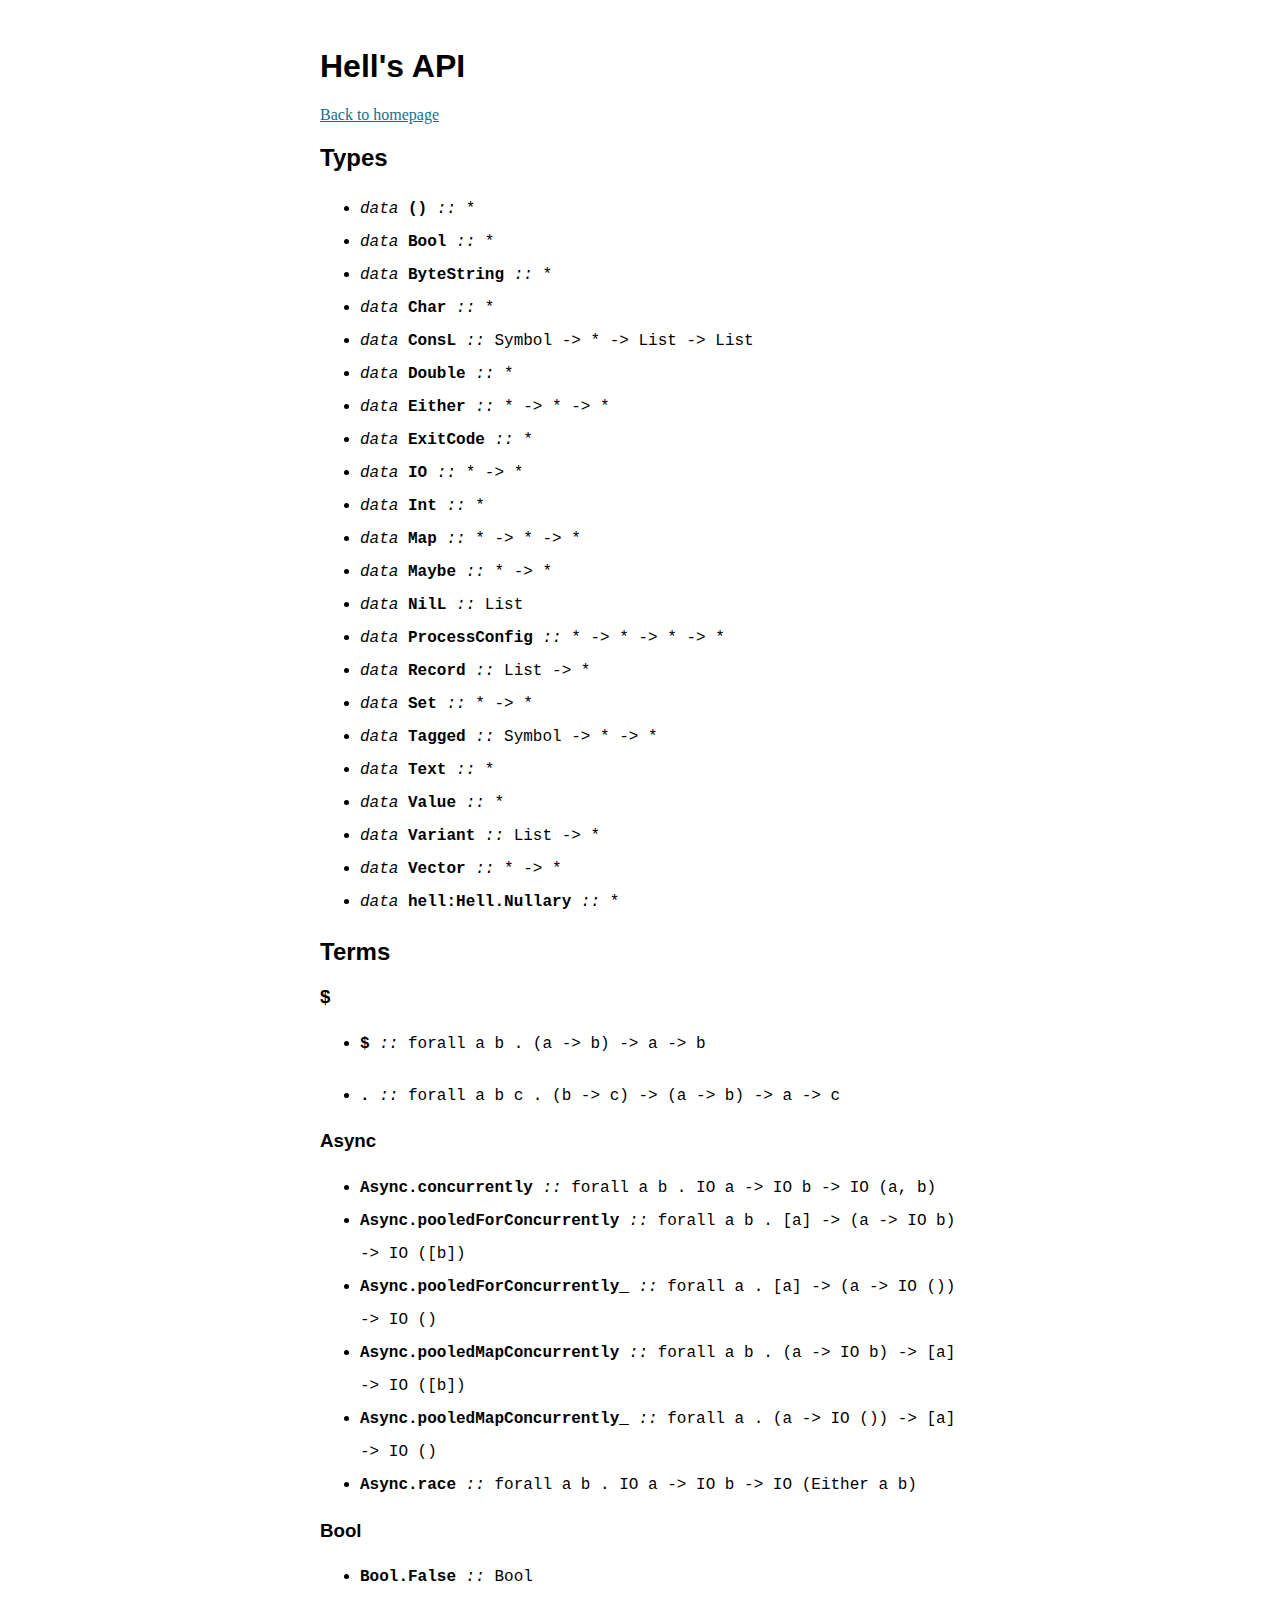
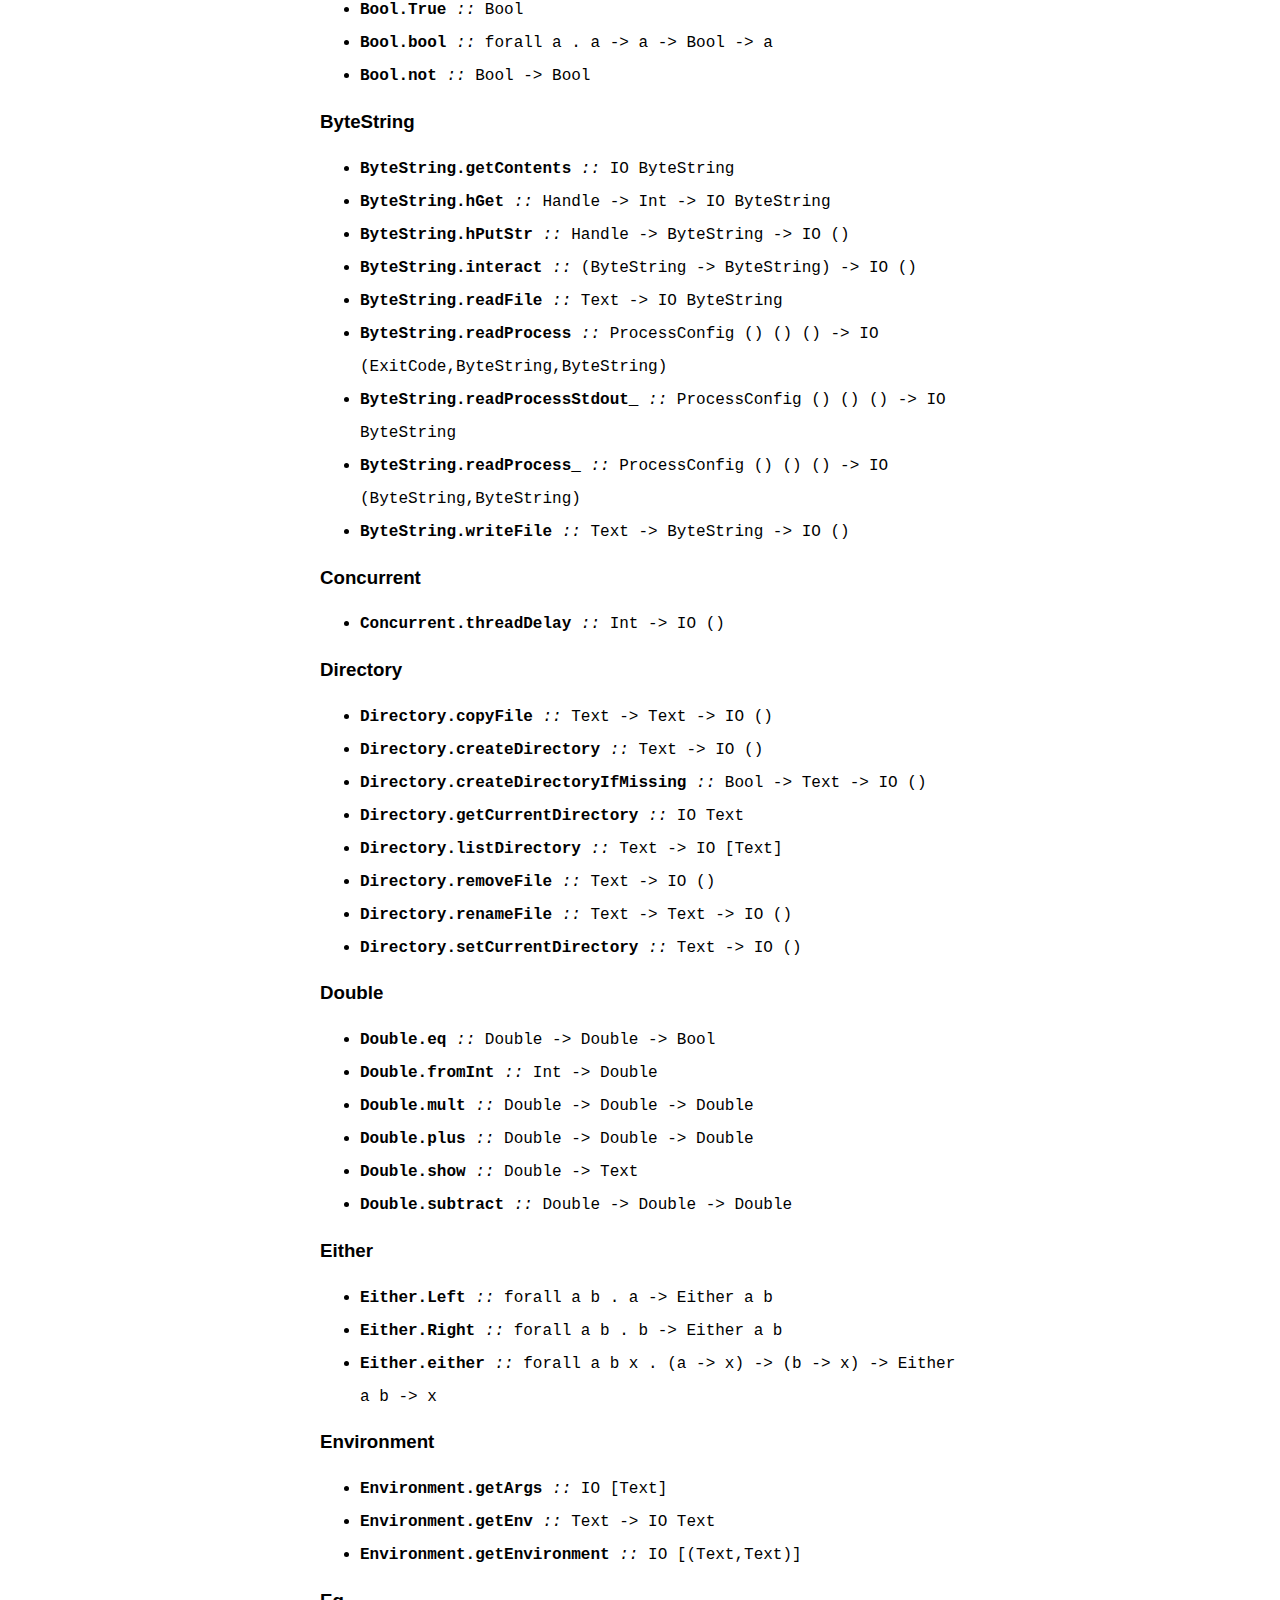
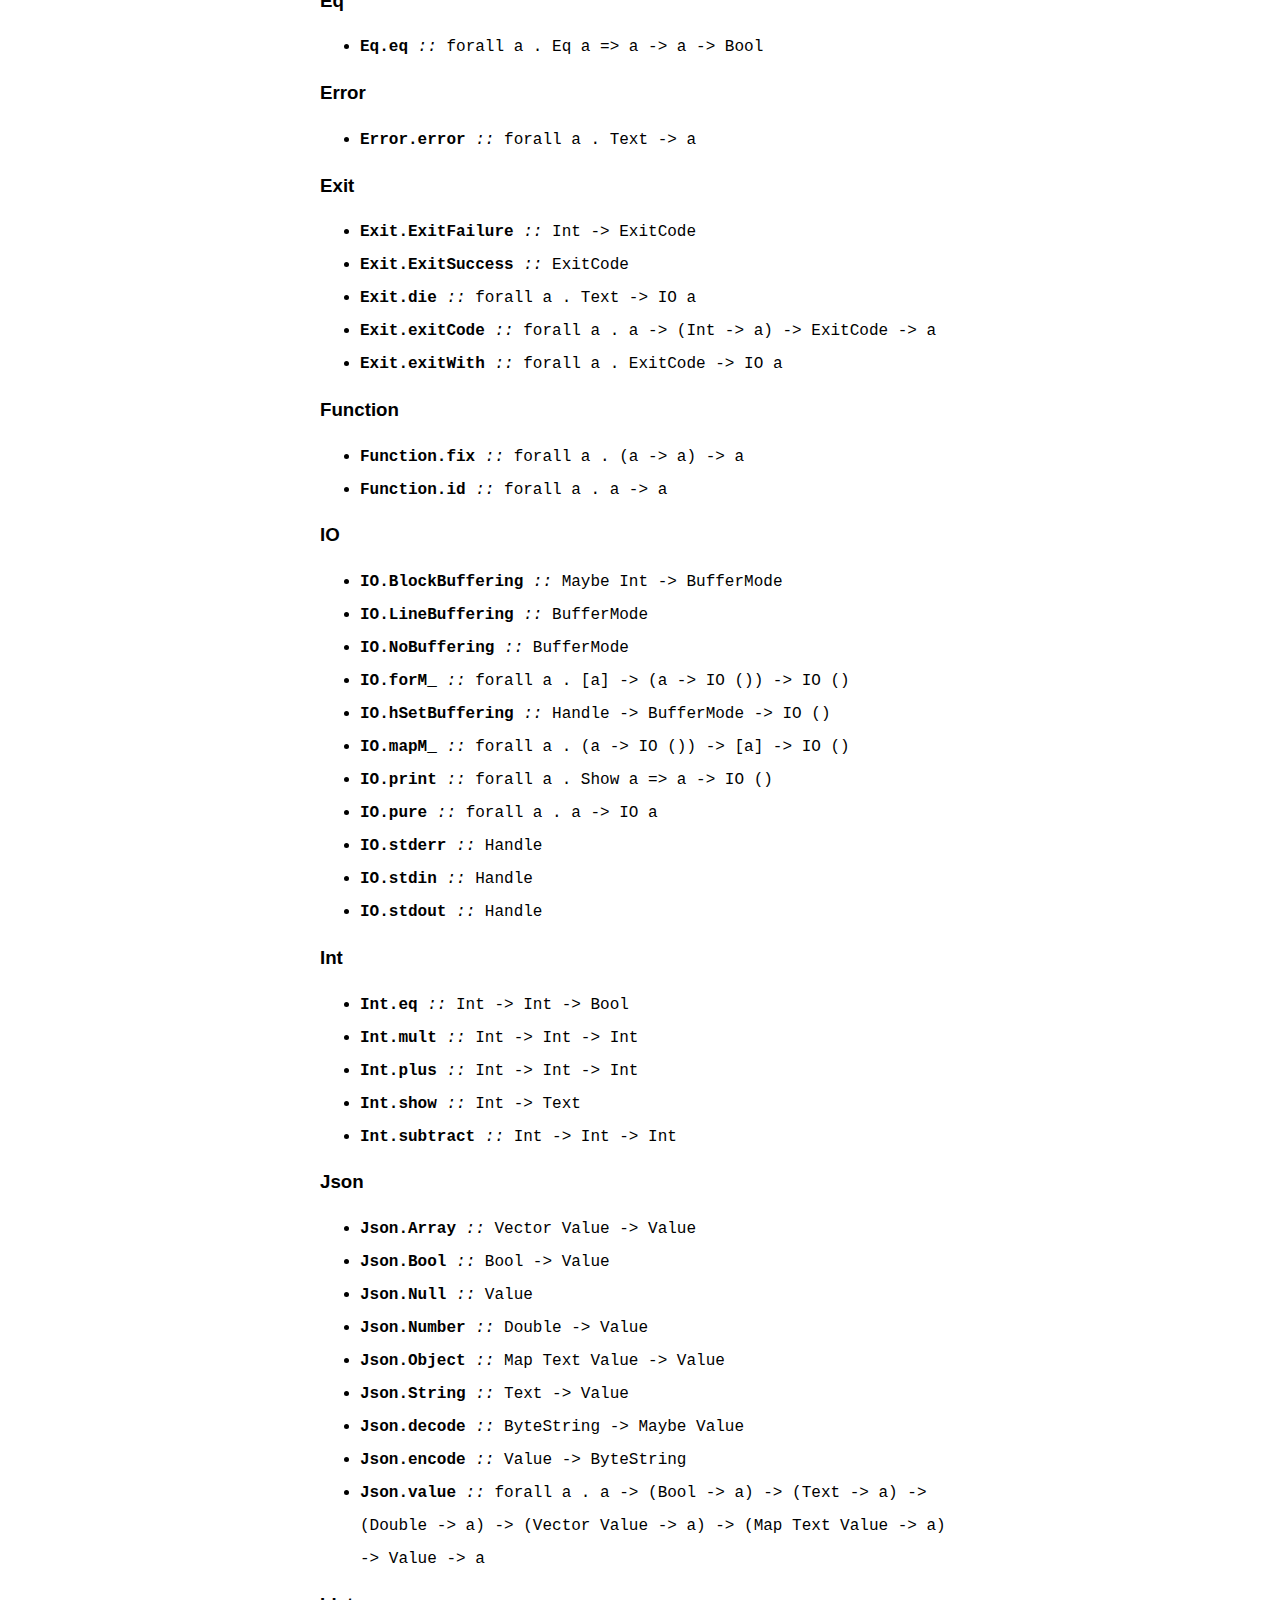
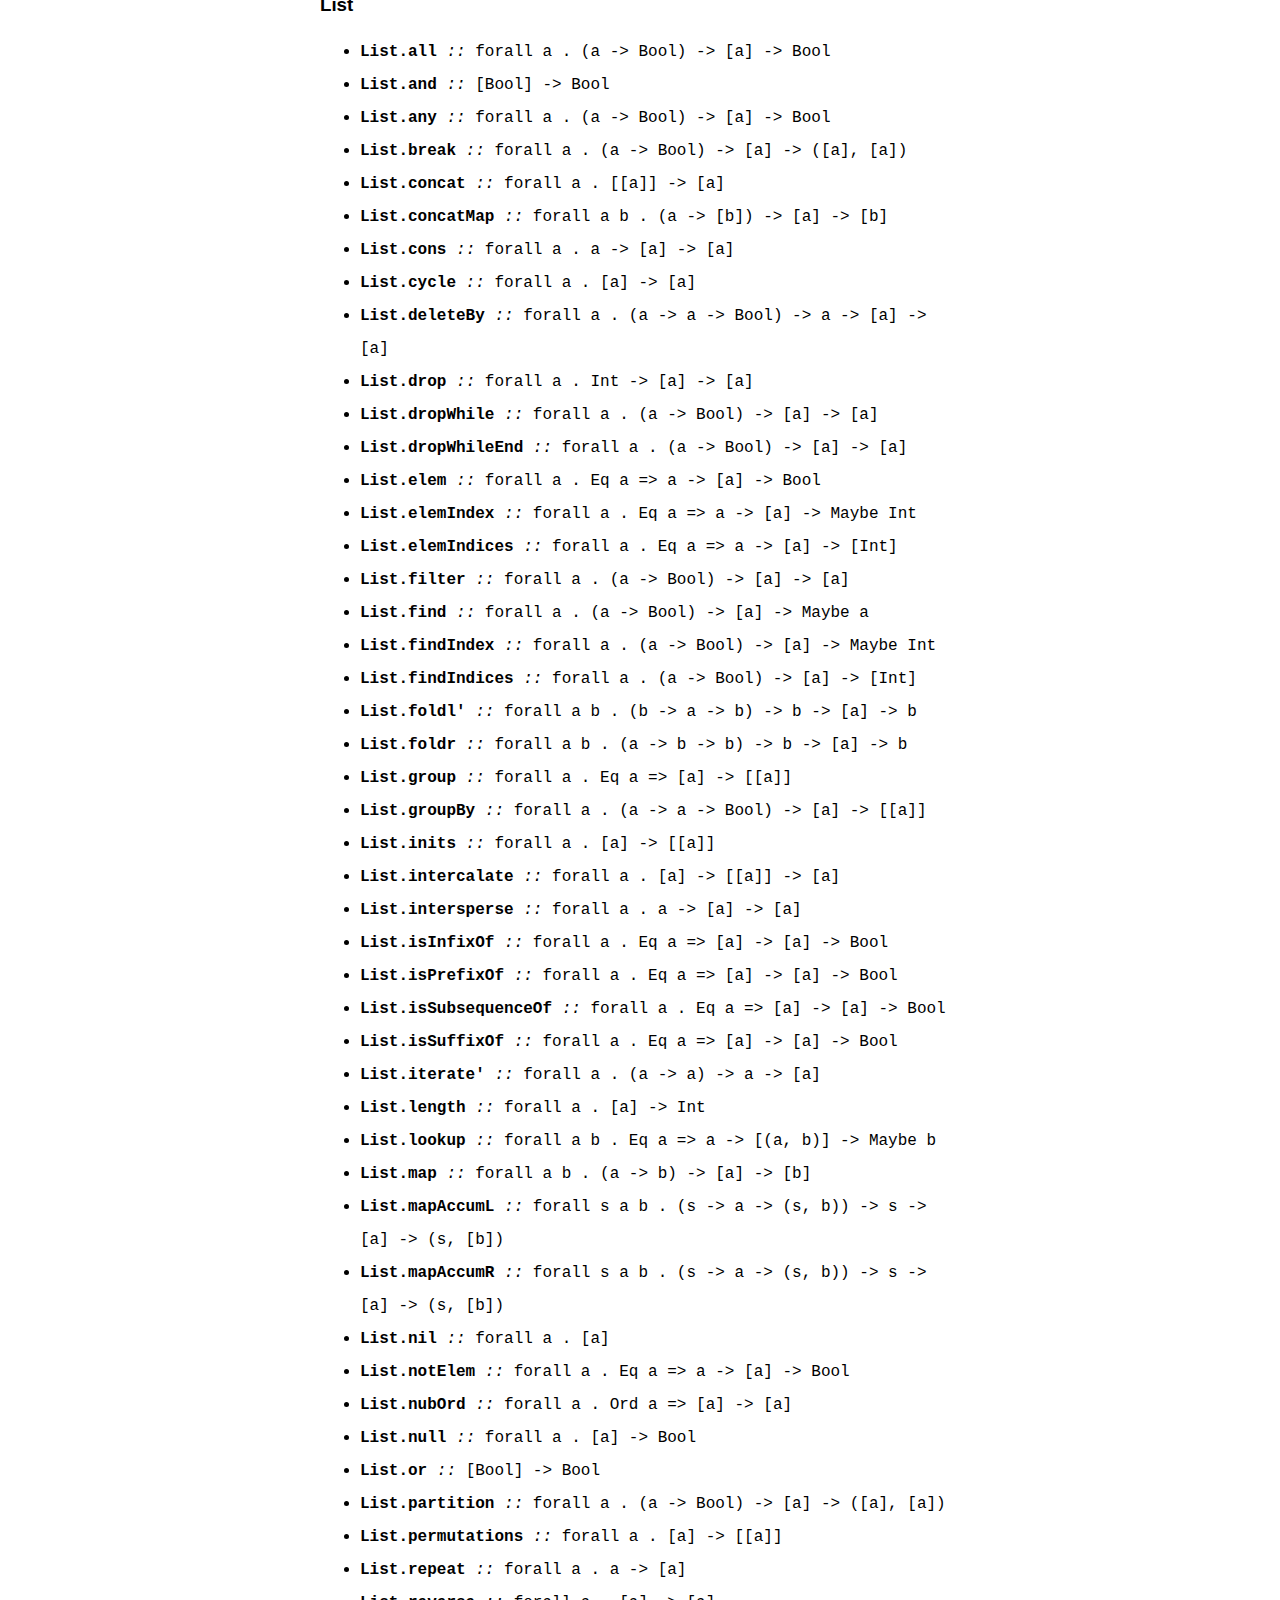
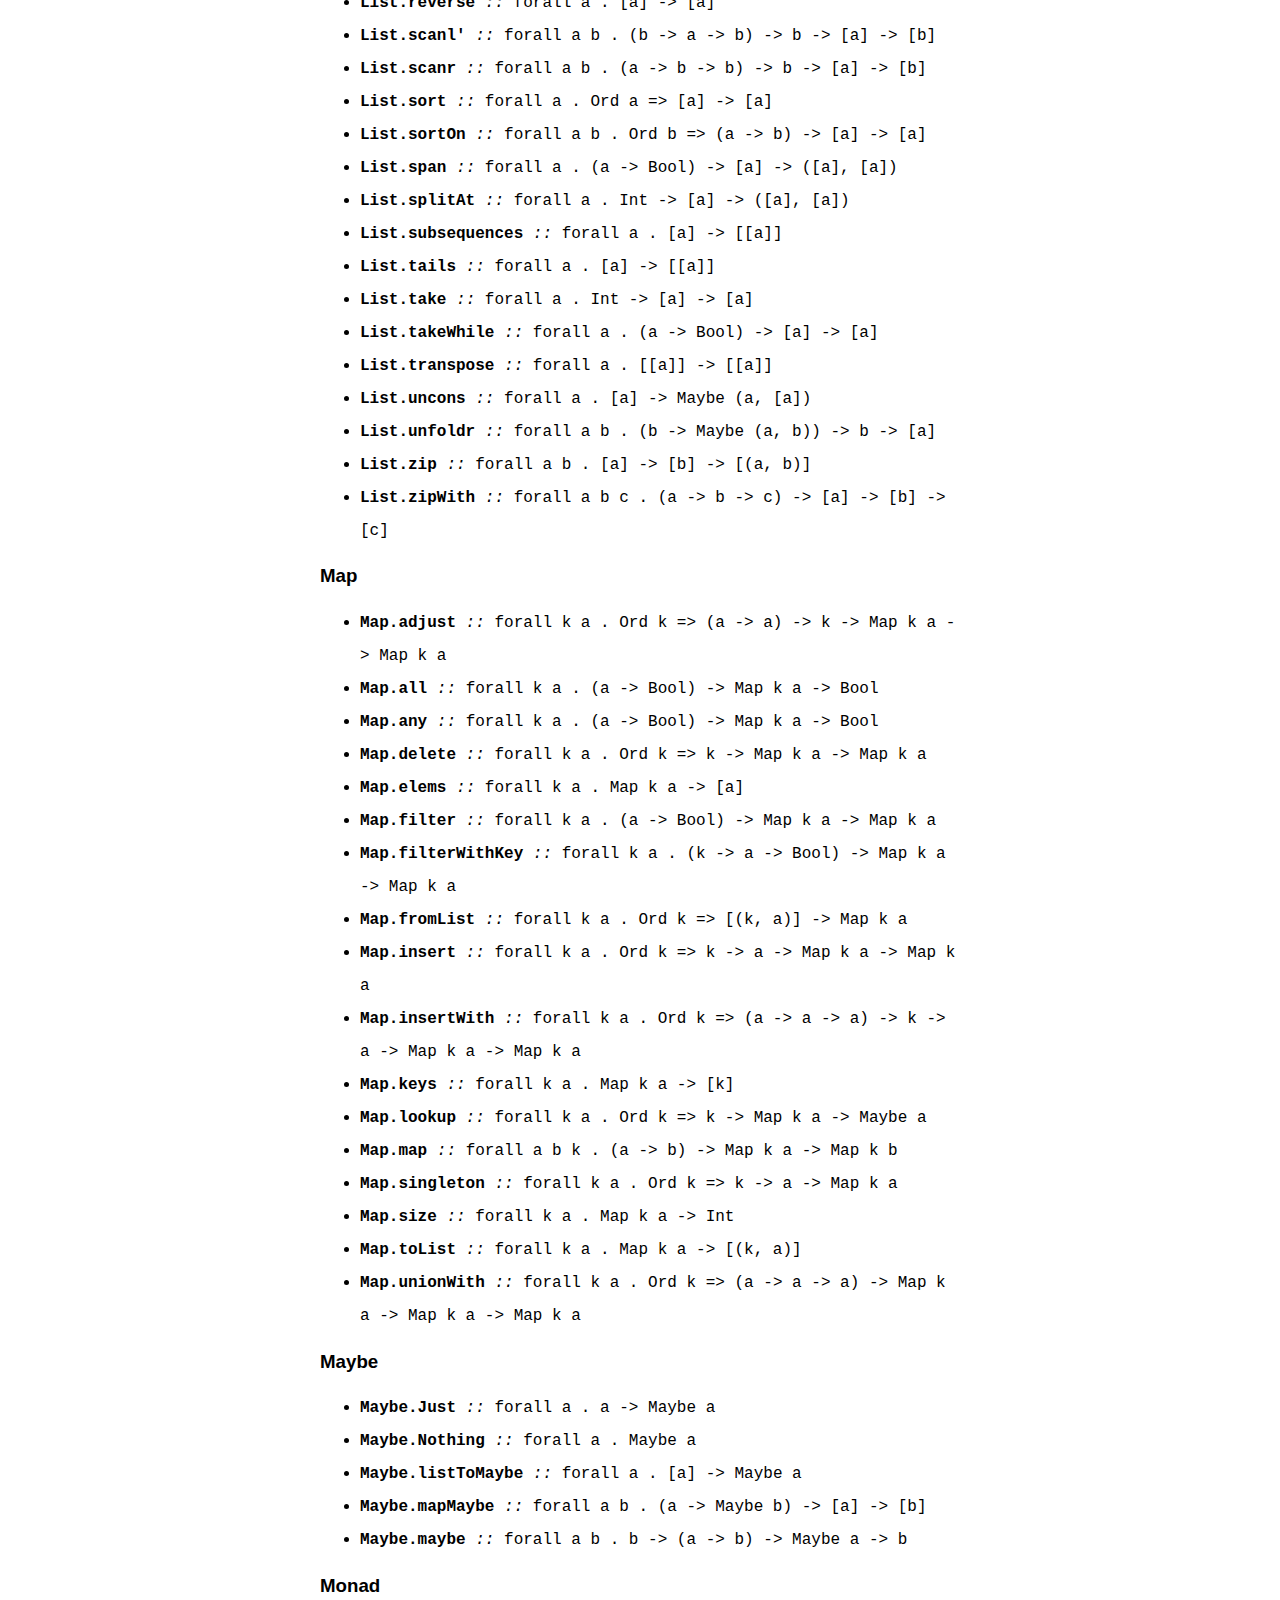
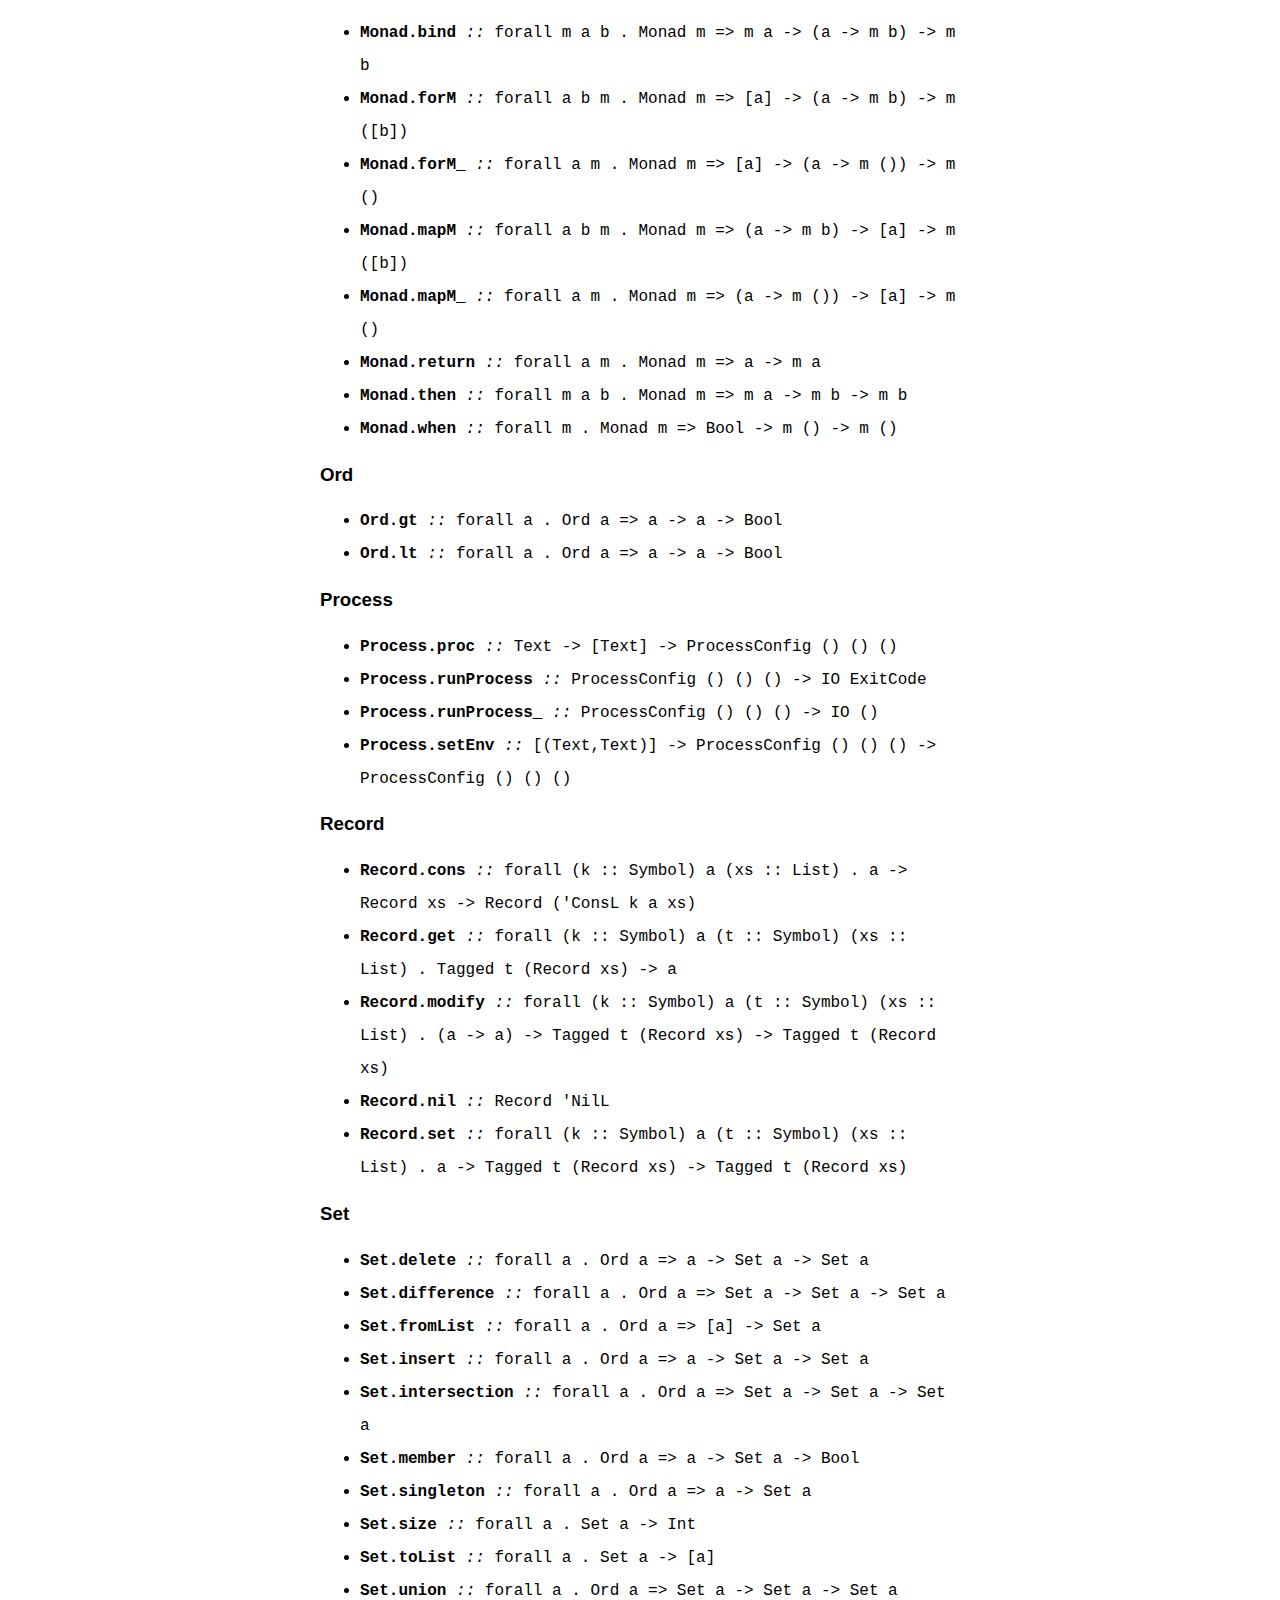
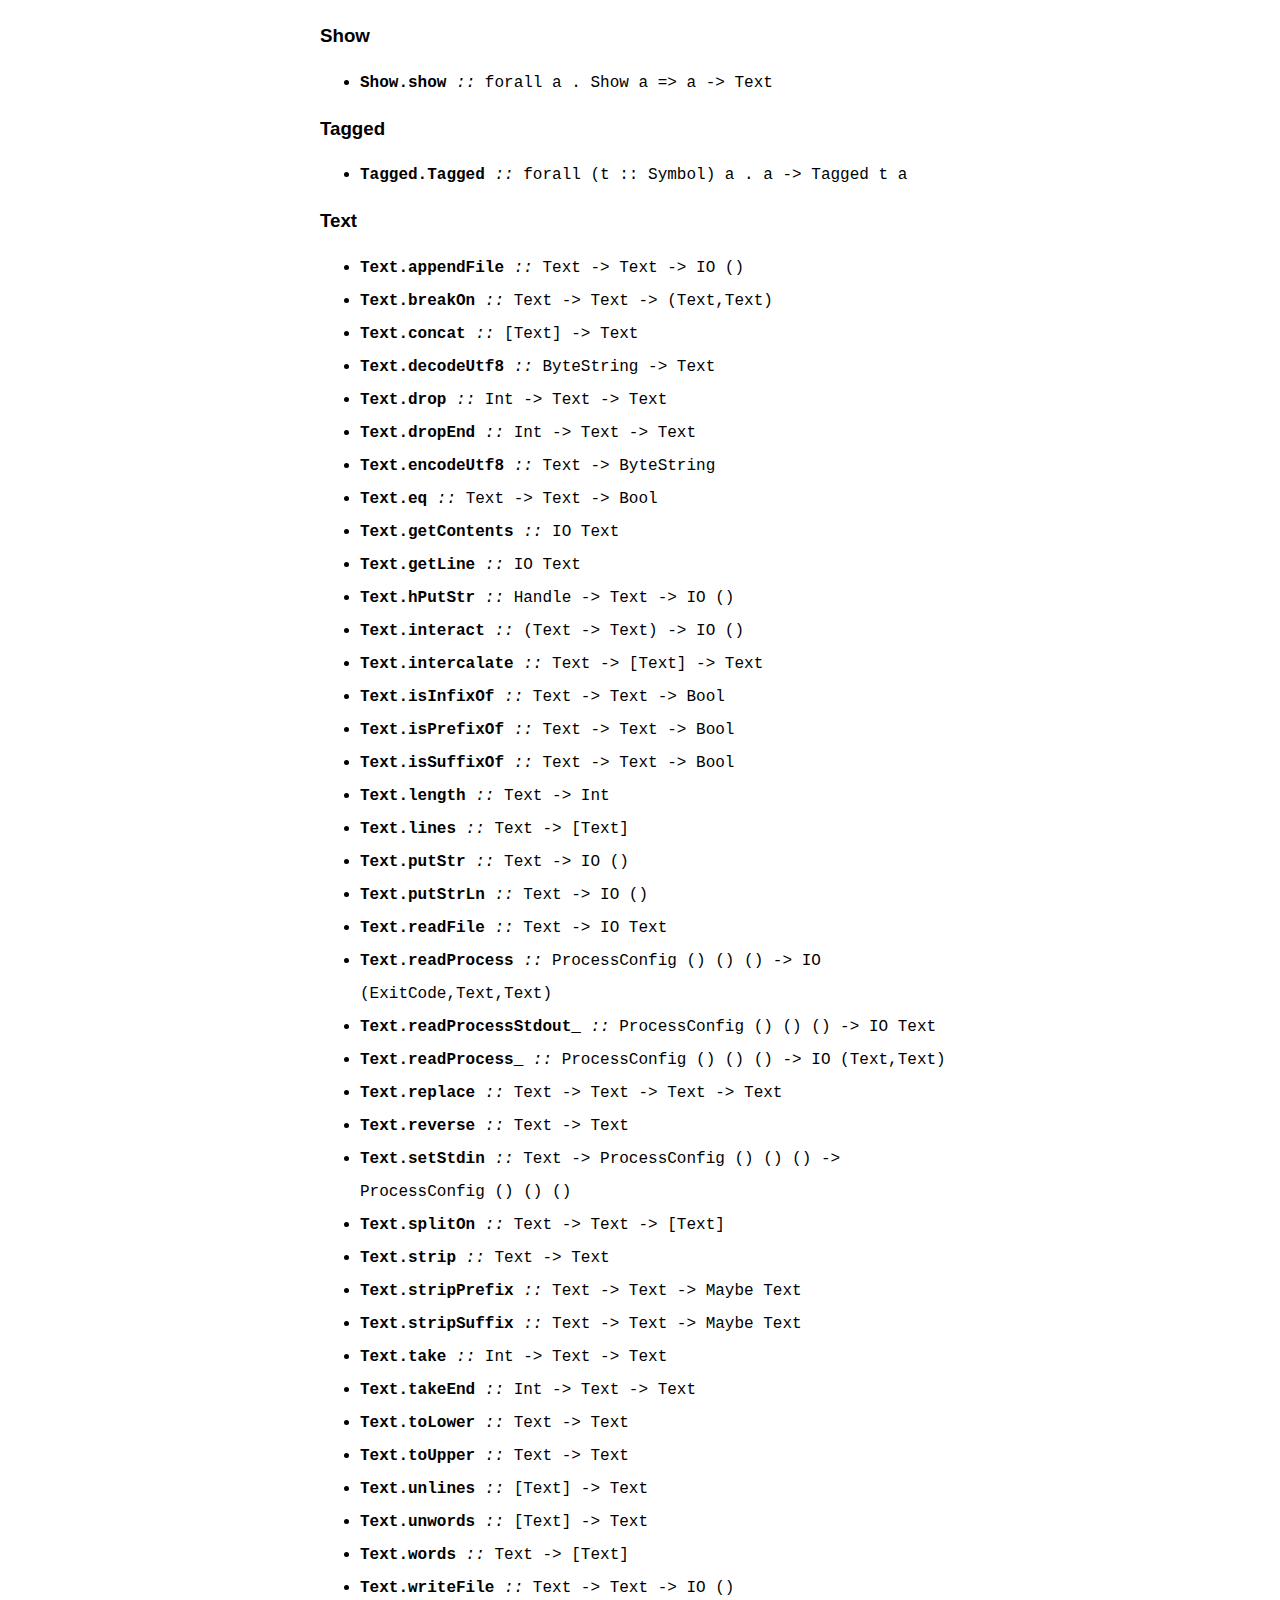
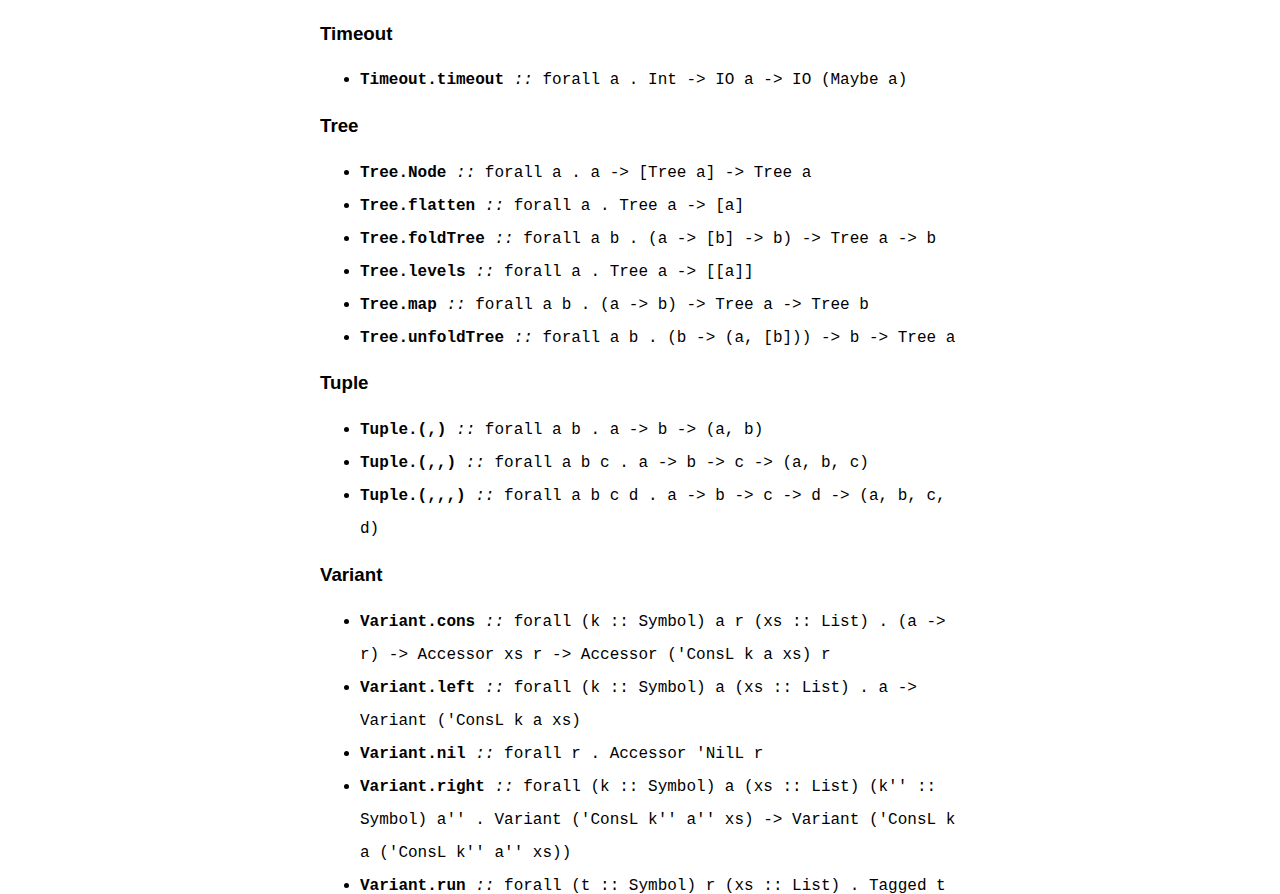
==== docs/api/index.html @ 724e9aa6 "Update docs" ====
<!DOCTYPE HTML><html><style>body {max-width: 40em; margin: .5in auto;}
h1,h2,h3,h4,h5,h6 {font-family: Helvetica;}
a {color: #1a6e8e}
pre, code {font-size: 16px; word-wrap: break-word;}
pre.sourceCode span.st {color: #366354}
pre.sourceCode span.kw {color: #397460}
pre.sourceCode span.fu {color: #8f4e8b}
pre.sourceCode span.ot {color: #2e659c}
pre.sourceCode span.dt {color: #4F4371}
pre.sourceCode span.co {color: #666}

@media(max-width:767px){
    body { margin: 1px 4px; }
    h1, h2, .menu { margin: 0; }
    h1 { font-size: 1.5em; }
    h2 { font-size: 1.125em; }
    h3 { font-size: 1.0125em; }
 }

li { line-height: 2em }
</style><head><title>Hell&#39;s API</title></head><body><h1>Hell&#39;s API</h1><p><a href="../">Back to homepage</a></p><h2>Types</h2><ul><li><code><em>data </em><strong>()</strong><em> :: </em>*</code></li><li><code><em>data </em><strong>Bool</strong><em> :: </em>*</code></li><li><code><em>data </em><strong>ByteString</strong><em> :: </em>*</code></li><li><code><em>data </em><strong>Char</strong><em> :: </em>*</code></li><li><code><em>data </em><strong>ConsL</strong><em> :: </em>Symbol -&gt; * -&gt; List -&gt; List</code></li><li><code><em>data </em><strong>Double</strong><em> :: </em>*</code></li><li><code><em>data </em><strong>Either</strong><em> :: </em>* -&gt; * -&gt; *</code></li><li><code><em>data </em><strong>ExitCode</strong><em> :: </em>*</code></li><li><code><em>data </em><strong>IO</strong><em> :: </em>* -&gt; *</code></li><li><code><em>data </em><strong>Int</strong><em> :: </em>*</code></li><li><code><em>data </em><strong>Map</strong><em> :: </em>* -&gt; * -&gt; *</code></li><li><code><em>data </em><strong>Maybe</strong><em> :: </em>* -&gt; *</code></li><li><code><em>data </em><strong>NilL</strong><em> :: </em>List</code></li><li><code><em>data </em><strong>ProcessConfig</strong><em> :: </em>* -&gt; * -&gt; * -&gt; *</code></li><li><code><em>data </em><strong>Record</strong><em> :: </em>List -&gt; *</code></li><li><code><em>data </em><strong>Set</strong><em> :: </em>* -&gt; *</code></li><li><code><em>data </em><strong>Tagged</strong><em> :: </em>Symbol -&gt; * -&gt; *</code></li><li><code><em>data </em><strong>Text</strong><em> :: </em>*</code></li><li><code><em>data </em><strong>Value</strong><em> :: </em>*</code></li><li><code><em>data </em><strong>Variant</strong><em> :: </em>List -&gt; *</code></li><li><code><em>data </em><strong>Vector</strong><em> :: </em>* -&gt; *</code></li><li><code><em>data </em><strong>hell:Hell.Nullary</strong><em> :: </em>*</code></li></ul><h2>Terms</h2><h3>$</h3><ul><li><code><strong>$</strong><em> :: </em>forall a b . (a -&gt; b) -&gt; a -&gt; b</code></li></ul><h3></h3><ul><li><code><strong>.</strong><em> :: </em>forall a b c . (b -&gt; c) -&gt; (a -&gt; b) -&gt; a -&gt; c</code></li></ul><h3>Async</h3><ul><li><code><strong>Async.concurrently</strong><em> :: </em>forall a b . IO a -&gt; IO b -&gt; IO (a, b)</code></li><li><code><strong>Async.pooledForConcurrently</strong><em> :: </em>forall a b . [a] -&gt; (a -&gt; IO b) -&gt; IO ([b])</code></li><li><code><strong>Async.pooledForConcurrently_</strong><em> :: </em>forall a . [a] -&gt; (a -&gt; IO ()) -&gt; IO ()</code></li><li><code><strong>Async.pooledMapConcurrently</strong><em> :: </em>forall a b . (a -&gt; IO b) -&gt; [a] -&gt; IO ([b])</code></li><li><code><strong>Async.pooledMapConcurrently_</strong><em> :: </em>forall a . (a -&gt; IO ()) -&gt; [a] -&gt; IO ()</code></li><li><code><strong>Async.race</strong><em> :: </em>forall a b . IO a -&gt; IO b -&gt; IO (Either a b)</code></li></ul><h3>Bool</h3><ul><li><code><strong>Bool.False</strong><em> :: </em>Bool</code></li><li><code><strong>Bool.True</strong><em> :: </em>Bool</code></li><li><code><strong>Bool.bool</strong><em> :: </em>forall a . a -&gt; a -&gt; Bool -&gt; a</code></li><li><code><strong>Bool.not</strong><em> :: </em>Bool -&gt; Bool</code></li></ul><h3>ByteString</h3><ul><li><code><strong>ByteString.getContents</strong><em> :: </em>IO ByteString</code></li><li><code><strong>ByteString.hGet</strong><em> :: </em>Handle -&gt; Int -&gt; IO ByteString</code></li><li><code><strong>ByteString.hPutStr</strong><em> :: </em>Handle -&gt; ByteString -&gt; IO ()</code></li><li><code><strong>ByteString.interact</strong><em> :: </em>(ByteString -&gt; ByteString) -&gt; IO ()</code></li><li><code><strong>ByteString.readFile</strong><em> :: </em>Text -&gt; IO ByteString</code></li><li><code><strong>ByteString.readProcess</strong><em> :: </em>ProcessConfig () () () -&gt; IO (ExitCode,ByteString,ByteString)</code></li><li><code><strong>ByteString.readProcessStdout_</strong><em> :: </em>ProcessConfig () () () -&gt; IO ByteString</code></li><li><code><strong>ByteString.readProcess_</strong><em> :: </em>ProcessConfig () () () -&gt; IO (ByteString,ByteString)</code></li><li><code><strong>ByteString.writeFile</strong><em> :: </em>Text -&gt; ByteString -&gt; IO ()</code></li></ul><h3>Concurrent</h3><ul><li><code><strong>Concurrent.threadDelay</strong><em> :: </em>Int -&gt; IO ()</code></li></ul><h3>Directory</h3><ul><li><code><strong>Directory.copyFile</strong><em> :: </em>Text -&gt; Text -&gt; IO ()</code></li><li><code><strong>Directory.createDirectory</strong><em> :: </em>Text -&gt; IO ()</code></li><li><code><strong>Directory.createDirectoryIfMissing</strong><em> :: </em>Bool -&gt; Text -&gt; IO ()</code></li><li><code><strong>Directory.getCurrentDirectory</strong><em> :: </em>IO Text</code></li><li><code><strong>Directory.listDirectory</strong><em> :: </em>Text -&gt; IO [Text]</code></li><li><code><strong>Directory.removeFile</strong><em> :: </em>Text -&gt; IO ()</code></li><li><code><strong>Directory.renameFile</strong><em> :: </em>Text -&gt; Text -&gt; IO ()</code></li><li><code><strong>Directory.setCurrentDirectory</strong><em> :: </em>Text -&gt; IO ()</code></li></ul><h3>Double</h3><ul><li><code><strong>Double.eq</strong><em> :: </em>Double -&gt; Double -&gt; Bool</code></li><li><code><strong>Double.fromInt</strong><em> :: </em>Int -&gt; Double</code></li><li><code><strong>Double.mult</strong><em> :: </em>Double -&gt; Double -&gt; Double</code></li><li><code><strong>Double.plus</strong><em> :: </em>Double -&gt; Double -&gt; Double</code></li><li><code><strong>Double.show</strong><em> :: </em>Double -&gt; Text</code></li><li><code><strong>Double.subtract</strong><em> :: </em>Double -&gt; Double -&gt; Double</code></li></ul><h3>Either</h3><ul><li><code><strong>Either.Left</strong><em> :: </em>forall a b . a -&gt; Either a b</code></li><li><code><strong>Either.Right</strong><em> :: </em>forall a b . b -&gt; Either a b</code></li><li><code><strong>Either.either</strong><em> :: </em>forall a b x . (a -&gt; x) -&gt; (b -&gt; x) -&gt; Either a b -&gt; x</code></li></ul><h3>Environment</h3><ul><li><code><strong>Environment.getArgs</strong><em> :: </em>IO [Text]</code></li><li><code><strong>Environment.getEnv</strong><em> :: </em>Text -&gt; IO Text</code></li><li><code><strong>Environment.getEnvironment</strong><em> :: </em>IO [(Text,Text)]</code></li></ul><h3>Eq</h3><ul><li><code><strong>Eq.eq</strong><em> :: </em>forall a . Eq a =&gt; a -&gt; a -&gt; Bool</code></li></ul><h3>Error</h3><ul><li><code><strong>Error.error</strong><em> :: </em>forall a . Text -&gt; a</code></li></ul><h3>Exit</h3><ul><li><code><strong>Exit.ExitFailure</strong><em> :: </em>Int -&gt; ExitCode</code></li><li><code><strong>Exit.ExitSuccess</strong><em> :: </em>ExitCode</code></li><li><code><strong>Exit.die</strong><em> :: </em>forall a . Text -&gt; IO a</code></li><li><code><strong>Exit.exitCode</strong><em> :: </em>forall a . a -&gt; (Int -&gt; a) -&gt; ExitCode -&gt; a</code></li><li><code><strong>Exit.exitWith</strong><em> :: </em>forall a . ExitCode -&gt; IO a</code></li></ul><h3>Function</h3><ul><li><code><strong>Function.fix</strong><em> :: </em>forall a . (a -&gt; a) -&gt; a</code></li><li><code><strong>Function.id</strong><em> :: </em>forall a . a -&gt; a</code></li></ul><h3>IO</h3><ul><li><code><strong>IO.BlockBuffering</strong><em> :: </em>Maybe Int -&gt; BufferMode</code></li><li><code><strong>IO.LineBuffering</strong><em> :: </em>BufferMode</code></li><li><code><strong>IO.NoBuffering</strong><em> :: </em>BufferMode</code></li><li><code><strong>IO.forM_</strong><em> :: </em>forall a . [a] -&gt; (a -&gt; IO ()) -&gt; IO ()</code></li><li><code><strong>IO.hSetBuffering</strong><em> :: </em>Handle -&gt; BufferMode -&gt; IO ()</code></li><li><code><strong>IO.mapM_</strong><em> :: </em>forall a . (a -&gt; IO ()) -&gt; [a] -&gt; IO ()</code></li><li><code><strong>IO.print</strong><em> :: </em>forall a . Show a =&gt; a -&gt; IO ()</code></li><li><code><strong>IO.pure</strong><em> :: </em>forall a . a -&gt; IO a</code></li><li><code><strong>IO.stderr</strong><em> :: </em>Handle</code></li><li><code><strong>IO.stdin</strong><em> :: </em>Handle</code></li><li><code><strong>IO.stdout</strong><em> :: </em>Handle</code></li></ul><h3>Int</h3><ul><li><code><strong>Int.eq</strong><em> :: </em>Int -&gt; Int -&gt; Bool</code></li><li><code><strong>Int.mult</strong><em> :: </em>Int -&gt; Int -&gt; Int</code></li><li><code><strong>Int.plus</strong><em> :: </em>Int -&gt; Int -&gt; Int</code></li><li><code><strong>Int.show</strong><em> :: </em>Int -&gt; Text</code></li><li><code><strong>Int.subtract</strong><em> :: </em>Int -&gt; Int -&gt; Int</code></li></ul><h3>Json</h3><ul><li><code><strong>Json.Array</strong><em> :: </em>Vector Value -&gt; Value</code></li><li><code><strong>Json.Bool</strong><em> :: </em>Bool -&gt; Value</code></li><li><code><strong>Json.Null</strong><em> :: </em>Value</code></li><li><code><strong>Json.Number</strong><em> :: </em>Double -&gt; Value</code></li><li><code><strong>Json.Object</strong><em> :: </em>Map Text Value -&gt; Value</code></li><li><code><strong>Json.String</strong><em> :: </em>Text -&gt; Value</code></li><li><code><strong>Json.decode</strong><em> :: </em>ByteString -&gt; Maybe Value</code></li><li><code><strong>Json.encode</strong><em> :: </em>Value -&gt; ByteString</code></li><li><code><strong>Json.value</strong><em> :: </em>forall a .
a -&gt;
(Bool -&gt; a) -&gt;
(Text -&gt; a) -&gt;
(Double -&gt; a) -&gt;
(Vector Value -&gt; a) -&gt; (Map Text Value -&gt; a) -&gt; Value -&gt; a</code></li></ul><h3>List</h3><ul><li><code><strong>List.all</strong><em> :: </em>forall a . (a -&gt; Bool) -&gt; [a] -&gt; Bool</code></li><li><code><strong>List.and</strong><em> :: </em>[Bool] -&gt; Bool</code></li><li><code><strong>List.any</strong><em> :: </em>forall a . (a -&gt; Bool) -&gt; [a] -&gt; Bool</code></li><li><code><strong>List.break</strong><em> :: </em>forall a . (a -&gt; Bool) -&gt; [a] -&gt; ([a], [a])</code></li><li><code><strong>List.concat</strong><em> :: </em>forall a . [[a]] -&gt; [a]</code></li><li><code><strong>List.concatMap</strong><em> :: </em>forall a b . (a -&gt; [b]) -&gt; [a] -&gt; [b]</code></li><li><code><strong>List.cons</strong><em> :: </em>forall a . a -&gt; [a] -&gt; [a]</code></li><li><code><strong>List.cycle</strong><em> :: </em>forall a . [a] -&gt; [a]</code></li><li><code><strong>List.deleteBy</strong><em> :: </em>forall a . (a -&gt; a -&gt; Bool) -&gt; a -&gt; [a] -&gt; [a]</code></li><li><code><strong>List.drop</strong><em> :: </em>forall a . Int -&gt; [a] -&gt; [a]</code></li><li><code><strong>List.dropWhile</strong><em> :: </em>forall a . (a -&gt; Bool) -&gt; [a] -&gt; [a]</code></li><li><code><strong>List.dropWhileEnd</strong><em> :: </em>forall a . (a -&gt; Bool) -&gt; [a] -&gt; [a]</code></li><li><code><strong>List.elem</strong><em> :: </em>forall a . Eq a =&gt; a -&gt; [a] -&gt; Bool</code></li><li><code><strong>List.elemIndex</strong><em> :: </em>forall a . Eq a =&gt; a -&gt; [a] -&gt; Maybe Int</code></li><li><code><strong>List.elemIndices</strong><em> :: </em>forall a . Eq a =&gt; a -&gt; [a] -&gt; [Int]</code></li><li><code><strong>List.filter</strong><em> :: </em>forall a . (a -&gt; Bool) -&gt; [a] -&gt; [a]</code></li><li><code><strong>List.find</strong><em> :: </em>forall a . (a -&gt; Bool) -&gt; [a] -&gt; Maybe a</code></li><li><code><strong>List.findIndex</strong><em> :: </em>forall a . (a -&gt; Bool) -&gt; [a] -&gt; Maybe Int</code></li><li><code><strong>List.findIndices</strong><em> :: </em>forall a . (a -&gt; Bool) -&gt; [a] -&gt; [Int]</code></li><li><code><strong>List.foldl&#39;</strong><em> :: </em>forall a b . (b -&gt; a -&gt; b) -&gt; b -&gt; [a] -&gt; b</code></li><li><code><strong>List.foldr</strong><em> :: </em>forall a b . (a -&gt; b -&gt; b) -&gt; b -&gt; [a] -&gt; b</code></li><li><code><strong>List.group</strong><em> :: </em>forall a . Eq a =&gt; [a] -&gt; [[a]]</code></li><li><code><strong>List.groupBy</strong><em> :: </em>forall a . (a -&gt; a -&gt; Bool) -&gt; [a] -&gt; [[a]]</code></li><li><code><strong>List.inits</strong><em> :: </em>forall a . [a] -&gt; [[a]]</code></li><li><code><strong>List.intercalate</strong><em> :: </em>forall a . [a] -&gt; [[a]] -&gt; [a]</code></li><li><code><strong>List.intersperse</strong><em> :: </em>forall a . a -&gt; [a] -&gt; [a]</code></li><li><code><strong>List.isInfixOf</strong><em> :: </em>forall a . Eq a =&gt; [a] -&gt; [a] -&gt; Bool</code></li><li><code><strong>List.isPrefixOf</strong><em> :: </em>forall a . Eq a =&gt; [a] -&gt; [a] -&gt; Bool</code></li><li><code><strong>List.isSubsequenceOf</strong><em> :: </em>forall a . Eq a =&gt; [a] -&gt; [a] -&gt; Bool</code></li><li><code><strong>List.isSuffixOf</strong><em> :: </em>forall a . Eq a =&gt; [a] -&gt; [a] -&gt; Bool</code></li><li><code><strong>List.iterate&#39;</strong><em> :: </em>forall a . (a -&gt; a) -&gt; a -&gt; [a]</code></li><li><code><strong>List.length</strong><em> :: </em>forall a . [a] -&gt; Int</code></li><li><code><strong>List.lookup</strong><em> :: </em>forall a b . Eq a =&gt; a -&gt; [(a, b)] -&gt; Maybe b</code></li><li><code><strong>List.map</strong><em> :: </em>forall a b . (a -&gt; b) -&gt; [a] -&gt; [b]</code></li><li><code><strong>List.mapAccumL</strong><em> :: </em>forall s a b . (s -&gt; a -&gt; (s, b)) -&gt; s -&gt; [a] -&gt; (s, [b])</code></li><li><code><strong>List.mapAccumR</strong><em> :: </em>forall s a b . (s -&gt; a -&gt; (s, b)) -&gt; s -&gt; [a] -&gt; (s, [b])</code></li><li><code><strong>List.nil</strong><em> :: </em>forall a . [a]</code></li><li><code><strong>List.notElem</strong><em> :: </em>forall a . Eq a =&gt; a -&gt; [a] -&gt; Bool</code></li><li><code><strong>List.nubOrd</strong><em> :: </em>forall a . Ord a =&gt; [a] -&gt; [a]</code></li><li><code><strong>List.null</strong><em> :: </em>forall a . [a] -&gt; Bool</code></li><li><code><strong>List.or</strong><em> :: </em>[Bool] -&gt; Bool</code></li><li><code><strong>List.partition</strong><em> :: </em>forall a . (a -&gt; Bool) -&gt; [a] -&gt; ([a], [a])</code></li><li><code><strong>List.permutations</strong><em> :: </em>forall a . [a] -&gt; [[a]]</code></li><li><code><strong>List.repeat</strong><em> :: </em>forall a . a -&gt; [a]</code></li><li><code><strong>List.reverse</strong><em> :: </em>forall a . [a] -&gt; [a]</code></li><li><code><strong>List.scanl&#39;</strong><em> :: </em>forall a b . (b -&gt; a -&gt; b) -&gt; b -&gt; [a] -&gt; [b]</code></li><li><code><strong>List.scanr</strong><em> :: </em>forall a b . (a -&gt; b -&gt; b) -&gt; b -&gt; [a] -&gt; [b]</code></li><li><code><strong>List.sort</strong><em> :: </em>forall a . Ord a =&gt; [a] -&gt; [a]</code></li><li><code><strong>List.sortOn</strong><em> :: </em>forall a b . Ord b =&gt; (a -&gt; b) -&gt; [a] -&gt; [a]</code></li><li><code><strong>List.span</strong><em> :: </em>forall a . (a -&gt; Bool) -&gt; [a] -&gt; ([a], [a])</code></li><li><code><strong>List.splitAt</strong><em> :: </em>forall a . Int -&gt; [a] -&gt; ([a], [a])</code></li><li><code><strong>List.subsequences</strong><em> :: </em>forall a . [a] -&gt; [[a]]</code></li><li><code><strong>List.tails</strong><em> :: </em>forall a . [a] -&gt; [[a]]</code></li><li><code><strong>List.take</strong><em> :: </em>forall a . Int -&gt; [a] -&gt; [a]</code></li><li><code><strong>List.takeWhile</strong><em> :: </em>forall a . (a -&gt; Bool) -&gt; [a] -&gt; [a]</code></li><li><code><strong>List.transpose</strong><em> :: </em>forall a . [[a]] -&gt; [[a]]</code></li><li><code><strong>List.uncons</strong><em> :: </em>forall a . [a] -&gt; Maybe (a, [a])</code></li><li><code><strong>List.unfoldr</strong><em> :: </em>forall a b . (b -&gt; Maybe (a, b)) -&gt; b -&gt; [a]</code></li><li><code><strong>List.zip</strong><em> :: </em>forall a b . [a] -&gt; [b] -&gt; [(a, b)]</code></li><li><code><strong>List.zipWith</strong><em> :: </em>forall a b c . (a -&gt; b -&gt; c) -&gt; [a] -&gt; [b] -&gt; [c]</code></li></ul><h3>Map</h3><ul><li><code><strong>Map.adjust</strong><em> :: </em>forall k a . Ord k =&gt; (a -&gt; a) -&gt; k -&gt; Map k a -&gt; Map k a</code></li><li><code><strong>Map.all</strong><em> :: </em>forall k a . (a -&gt; Bool) -&gt; Map k a -&gt; Bool</code></li><li><code><strong>Map.any</strong><em> :: </em>forall k a . (a -&gt; Bool) -&gt; Map k a -&gt; Bool</code></li><li><code><strong>Map.delete</strong><em> :: </em>forall k a . Ord k =&gt; k -&gt; Map k a -&gt; Map k a</code></li><li><code><strong>Map.elems</strong><em> :: </em>forall k a . Map k a -&gt; [a]</code></li><li><code><strong>Map.filter</strong><em> :: </em>forall k a . (a -&gt; Bool) -&gt; Map k a -&gt; Map k a</code></li><li><code><strong>Map.filterWithKey</strong><em> :: </em>forall k a . (k -&gt; a -&gt; Bool) -&gt; Map k a -&gt; Map k a</code></li><li><code><strong>Map.fromList</strong><em> :: </em>forall k a . Ord k =&gt; [(k, a)] -&gt; Map k a</code></li><li><code><strong>Map.insert</strong><em> :: </em>forall k a . Ord k =&gt; k -&gt; a -&gt; Map k a -&gt; Map k a</code></li><li><code><strong>Map.insertWith</strong><em> :: </em>forall k a . Ord k =&gt; (a -&gt; a -&gt; a) -&gt; k -&gt; a -&gt; Map k a -&gt; Map k a</code></li><li><code><strong>Map.keys</strong><em> :: </em>forall k a . Map k a -&gt; [k]</code></li><li><code><strong>Map.lookup</strong><em> :: </em>forall k a . Ord k =&gt; k -&gt; Map k a -&gt; Maybe a</code></li><li><code><strong>Map.map</strong><em> :: </em>forall a b k . (a -&gt; b) -&gt; Map k a -&gt; Map k b</code></li><li><code><strong>Map.singleton</strong><em> :: </em>forall k a . Ord k =&gt; k -&gt; a -&gt; Map k a</code></li><li><code><strong>Map.size</strong><em> :: </em>forall k a . Map k a -&gt; Int</code></li><li><code><strong>Map.toList</strong><em> :: </em>forall k a . Map k a -&gt; [(k, a)]</code></li><li><code><strong>Map.unionWith</strong><em> :: </em>forall k a . Ord k =&gt;
(a -&gt; a -&gt; a) -&gt; Map k a -&gt; Map k a -&gt; Map k a</code></li></ul><h3>Maybe</h3><ul><li><code><strong>Maybe.Just</strong><em> :: </em>forall a . a -&gt; Maybe a</code></li><li><code><strong>Maybe.Nothing</strong><em> :: </em>forall a . Maybe a</code></li><li><code><strong>Maybe.listToMaybe</strong><em> :: </em>forall a . [a] -&gt; Maybe a</code></li><li><code><strong>Maybe.mapMaybe</strong><em> :: </em>forall a b . (a -&gt; Maybe b) -&gt; [a] -&gt; [b]</code></li><li><code><strong>Maybe.maybe</strong><em> :: </em>forall a b . b -&gt; (a -&gt; b) -&gt; Maybe a -&gt; b</code></li></ul><h3>Monad</h3><ul><li><code><strong>Monad.bind</strong><em> :: </em>forall m a b . Monad m =&gt; m a -&gt; (a -&gt; m b) -&gt; m b</code></li><li><code><strong>Monad.forM</strong><em> :: </em>forall a b m . Monad m =&gt; [a] -&gt; (a -&gt; m b) -&gt; m ([b])</code></li><li><code><strong>Monad.forM_</strong><em> :: </em>forall a m . Monad m =&gt; [a] -&gt; (a -&gt; m ()) -&gt; m ()</code></li><li><code><strong>Monad.mapM</strong><em> :: </em>forall a b m . Monad m =&gt; (a -&gt; m b) -&gt; [a] -&gt; m ([b])</code></li><li><code><strong>Monad.mapM_</strong><em> :: </em>forall a m . Monad m =&gt; (a -&gt; m ()) -&gt; [a] -&gt; m ()</code></li><li><code><strong>Monad.return</strong><em> :: </em>forall a m . Monad m =&gt; a -&gt; m a</code></li><li><code><strong>Monad.then</strong><em> :: </em>forall m a b . Monad m =&gt; m a -&gt; m b -&gt; m b</code></li><li><code><strong>Monad.when</strong><em> :: </em>forall m . Monad m =&gt; Bool -&gt; m () -&gt; m ()</code></li></ul><h3>Ord</h3><ul><li><code><strong>Ord.gt</strong><em> :: </em>forall a . Ord a =&gt; a -&gt; a -&gt; Bool</code></li><li><code><strong>Ord.lt</strong><em> :: </em>forall a . Ord a =&gt; a -&gt; a -&gt; Bool</code></li></ul><h3>Process</h3><ul><li><code><strong>Process.proc</strong><em> :: </em>Text -&gt; [Text] -&gt; ProcessConfig () () ()</code></li><li><code><strong>Process.runProcess</strong><em> :: </em>ProcessConfig () () () -&gt; IO ExitCode</code></li><li><code><strong>Process.runProcess_</strong><em> :: </em>ProcessConfig () () () -&gt; IO ()</code></li><li><code><strong>Process.setEnv</strong><em> :: </em>[(Text,Text)] -&gt; ProcessConfig () () () -&gt; ProcessConfig () () ()</code></li></ul><h3>Record</h3><ul><li><code><strong>Record.cons</strong><em> :: </em>forall (k :: Symbol) a (xs :: List) .
a -&gt; Record xs -&gt; Record (&#39;ConsL k a xs)</code></li><li><code><strong>Record.get</strong><em> :: </em>forall (k :: Symbol) a (t :: Symbol) (xs :: List) .
Tagged t (Record xs) -&gt; a</code></li><li><code><strong>Record.modify</strong><em> :: </em>forall (k :: Symbol) a (t :: Symbol) (xs :: List) .
(a -&gt; a) -&gt; Tagged t (Record xs) -&gt; Tagged t (Record xs)</code></li><li><code><strong>Record.nil</strong><em> :: </em>Record &#39;NilL</code></li><li><code><strong>Record.set</strong><em> :: </em>forall (k :: Symbol) a (t :: Symbol) (xs :: List) .
a -&gt; Tagged t (Record xs) -&gt; Tagged t (Record xs)</code></li></ul><h3>Set</h3><ul><li><code><strong>Set.delete</strong><em> :: </em>forall a . Ord a =&gt; a -&gt; Set a -&gt; Set a</code></li><li><code><strong>Set.difference</strong><em> :: </em>forall a . Ord a =&gt; Set a -&gt; Set a -&gt; Set a</code></li><li><code><strong>Set.fromList</strong><em> :: </em>forall a . Ord a =&gt; [a] -&gt; Set a</code></li><li><code><strong>Set.insert</strong><em> :: </em>forall a . Ord a =&gt; a -&gt; Set a -&gt; Set a</code></li><li><code><strong>Set.intersection</strong><em> :: </em>forall a . Ord a =&gt; Set a -&gt; Set a -&gt; Set a</code></li><li><code><strong>Set.member</strong><em> :: </em>forall a . Ord a =&gt; a -&gt; Set a -&gt; Bool</code></li><li><code><strong>Set.singleton</strong><em> :: </em>forall a . Ord a =&gt; a -&gt; Set a</code></li><li><code><strong>Set.size</strong><em> :: </em>forall a . Set a -&gt; Int</code></li><li><code><strong>Set.toList</strong><em> :: </em>forall a . Set a -&gt; [a]</code></li><li><code><strong>Set.union</strong><em> :: </em>forall a . Ord a =&gt; Set a -&gt; Set a -&gt; Set a</code></li></ul><h3>Show</h3><ul><li><code><strong>Show.show</strong><em> :: </em>forall a . Show a =&gt; a -&gt; Text</code></li></ul><h3>Tagged</h3><ul><li><code><strong>Tagged.Tagged</strong><em> :: </em>forall (t :: Symbol) a . a -&gt; Tagged t a</code></li></ul><h3>Text</h3><ul><li><code><strong>Text.appendFile</strong><em> :: </em>Text -&gt; Text -&gt; IO ()</code></li><li><code><strong>Text.breakOn</strong><em> :: </em>Text -&gt; Text -&gt; (Text,Text)</code></li><li><code><strong>Text.concat</strong><em> :: </em>[Text] -&gt; Text</code></li><li><code><strong>Text.decodeUtf8</strong><em> :: </em>ByteString -&gt; Text</code></li><li><code><strong>Text.drop</strong><em> :: </em>Int -&gt; Text -&gt; Text</code></li><li><code><strong>Text.dropEnd</strong><em> :: </em>Int -&gt; Text -&gt; Text</code></li><li><code><strong>Text.encodeUtf8</strong><em> :: </em>Text -&gt; ByteString</code></li><li><code><strong>Text.eq</strong><em> :: </em>Text -&gt; Text -&gt; Bool</code></li><li><code><strong>Text.getContents</strong><em> :: </em>IO Text</code></li><li><code><strong>Text.getLine</strong><em> :: </em>IO Text</code></li><li><code><strong>Text.hPutStr</strong><em> :: </em>Handle -&gt; Text -&gt; IO ()</code></li><li><code><strong>Text.interact</strong><em> :: </em>(Text -&gt; Text) -&gt; IO ()</code></li><li><code><strong>Text.intercalate</strong><em> :: </em>Text -&gt; [Text] -&gt; Text</code></li><li><code><strong>Text.isInfixOf</strong><em> :: </em>Text -&gt; Text -&gt; Bool</code></li><li><code><strong>Text.isPrefixOf</strong><em> :: </em>Text -&gt; Text -&gt; Bool</code></li><li><code><strong>Text.isSuffixOf</strong><em> :: </em>Text -&gt; Text -&gt; Bool</code></li><li><code><strong>Text.length</strong><em> :: </em>Text -&gt; Int</code></li><li><code><strong>Text.lines</strong><em> :: </em>Text -&gt; [Text]</code></li><li><code><strong>Text.putStr</strong><em> :: </em>Text -&gt; IO ()</code></li><li><code><strong>Text.putStrLn</strong><em> :: </em>Text -&gt; IO ()</code></li><li><code><strong>Text.readFile</strong><em> :: </em>Text -&gt; IO Text</code></li><li><code><strong>Text.readProcess</strong><em> :: </em>ProcessConfig () () () -&gt; IO (ExitCode,Text,Text)</code></li><li><code><strong>Text.readProcessStdout_</strong><em> :: </em>ProcessConfig () () () -&gt; IO Text</code></li><li><code><strong>Text.readProcess_</strong><em> :: </em>ProcessConfig () () () -&gt; IO (Text,Text)</code></li><li><code><strong>Text.replace</strong><em> :: </em>Text -&gt; Text -&gt; Text -&gt; Text</code></li><li><code><strong>Text.reverse</strong><em> :: </em>Text -&gt; Text</code></li><li><code><strong>Text.setStdin</strong><em> :: </em>Text -&gt; ProcessConfig () () () -&gt; ProcessConfig () () ()</code></li><li><code><strong>Text.splitOn</strong><em> :: </em>Text -&gt; Text -&gt; [Text]</code></li><li><code><strong>Text.strip</strong><em> :: </em>Text -&gt; Text</code></li><li><code><strong>Text.stripPrefix</strong><em> :: </em>Text -&gt; Text -&gt; Maybe Text</code></li><li><code><strong>Text.stripSuffix</strong><em> :: </em>Text -&gt; Text -&gt; Maybe Text</code></li><li><code><strong>Text.take</strong><em> :: </em>Int -&gt; Text -&gt; Text</code></li><li><code><strong>Text.takeEnd</strong><em> :: </em>Int -&gt; Text -&gt; Text</code></li><li><code><strong>Text.toLower</strong><em> :: </em>Text -&gt; Text</code></li><li><code><strong>Text.toUpper</strong><em> :: </em>Text -&gt; Text</code></li><li><code><strong>Text.unlines</strong><em> :: </em>[Text] -&gt; Text</code></li><li><code><strong>Text.unwords</strong><em> :: </em>[Text] -&gt; Text</code></li><li><code><strong>Text.words</strong><em> :: </em>Text -&gt; [Text]</code></li><li><code><strong>Text.writeFile</strong><em> :: </em>Text -&gt; Text -&gt; IO ()</code></li></ul><h3>Timeout</h3><ul><li><code><strong>Timeout.timeout</strong><em> :: </em>forall a . Int -&gt; IO a -&gt; IO (Maybe a)</code></li></ul><h3>Tree</h3><ul><li><code><strong>Tree.Node</strong><em> :: </em>forall a . a -&gt; [Tree a] -&gt; Tree a</code></li><li><code><strong>Tree.flatten</strong><em> :: </em>forall a . Tree a -&gt; [a]</code></li><li><code><strong>Tree.foldTree</strong><em> :: </em>forall a b . (a -&gt; [b] -&gt; b) -&gt; Tree a -&gt; b</code></li><li><code><strong>Tree.levels</strong><em> :: </em>forall a . Tree a -&gt; [[a]]</code></li><li><code><strong>Tree.map</strong><em> :: </em>forall a b . (a -&gt; b) -&gt; Tree a -&gt; Tree b</code></li><li><code><strong>Tree.unfoldTree</strong><em> :: </em>forall a b . (b -&gt; (a, [b])) -&gt; b -&gt; Tree a</code></li></ul><h3>Tuple</h3><ul><li><code><strong>Tuple.(,)</strong><em> :: </em>forall a b . a -&gt; b -&gt; (a, b)</code></li><li><code><strong>Tuple.(,,)</strong><em> :: </em>forall a b c . a -&gt; b -&gt; c -&gt; (a, b, c)</code></li><li><code><strong>Tuple.(,,,)</strong><em> :: </em>forall a b c d . a -&gt; b -&gt; c -&gt; d -&gt; (a, b, c, d)</code></li></ul><h3>Variant</h3><ul><li><code><strong>Variant.cons</strong><em> :: </em>forall (k :: Symbol) a r (xs :: List) .
(a -&gt; r) -&gt; Accessor xs r -&gt; Accessor (&#39;ConsL k a xs) r</code></li><li><code><strong>Variant.left</strong><em> :: </em>forall (k :: Symbol) a (xs :: List) . a -&gt; Variant (&#39;ConsL k a xs)</code></li><li><code><strong>Variant.nil</strong><em> :: </em>forall r . Accessor &#39;NilL r</code></li><li><code><strong>Variant.right</strong><em> :: </em>forall (k :: Symbol) a (xs :: List) (k&#39;&#39; :: Symbol) a&#39;&#39; .
Variant (&#39;ConsL k&#39;&#39; a&#39;&#39; xs) -&gt;
Variant (&#39;ConsL k a (&#39;ConsL k&#39;&#39; a&#39;&#39; xs))</code></li><li><code><strong>Variant.run</strong><em> :: </em>forall (t :: Symbol) r (xs :: List) .
Tagged t (Variant xs) -&gt; Accessor xs r -&gt; r</code></li></ul><h3>Vector</h3><ul><li><code><strong>Vector.fromList</strong><em> :: </em>forall a . [a] -&gt; Vector a</code></li><li><code><strong>Vector.toList</strong><em> :: </em>forall a . Vector a -&gt; [a]</code></li></ul><h3>hell:Hell</h3><ul><li><code><strong>hell:Hell.Nullary</strong><em> :: </em>Nullary</code></li></ul></body></html>
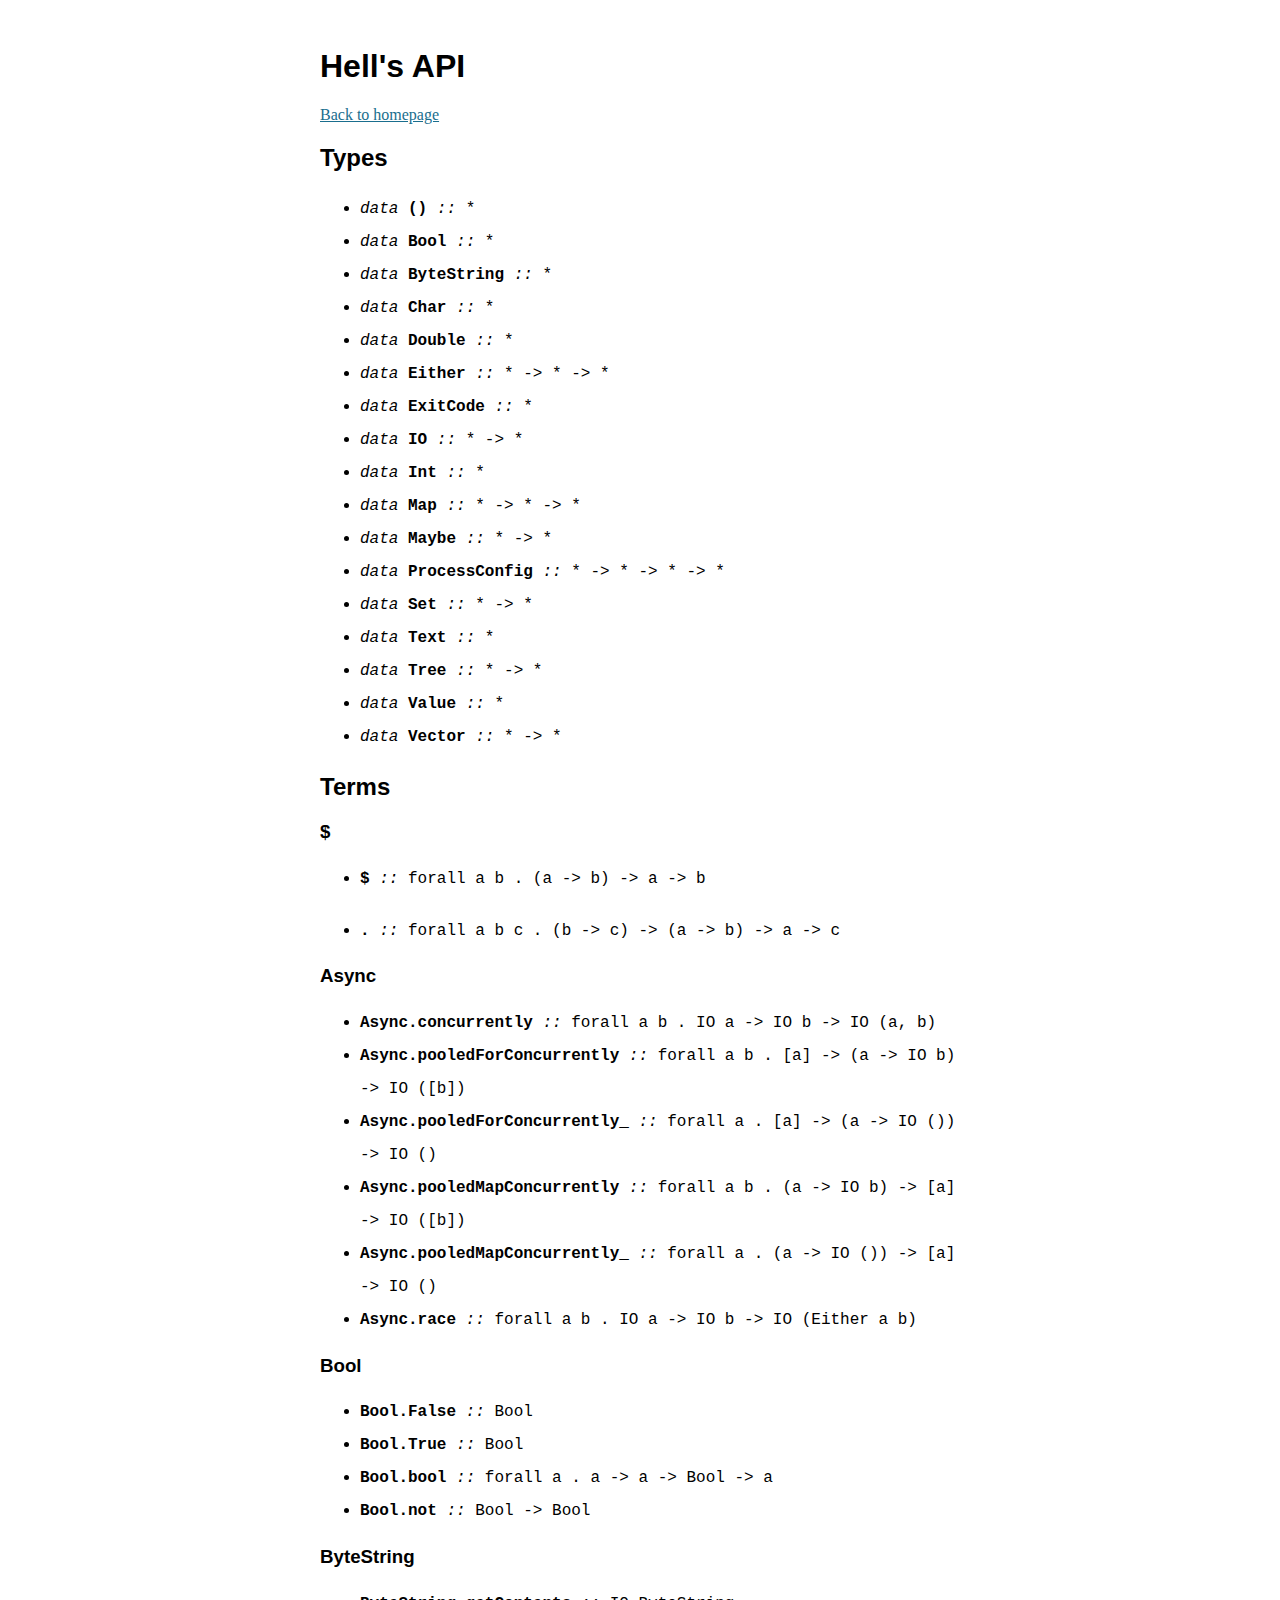
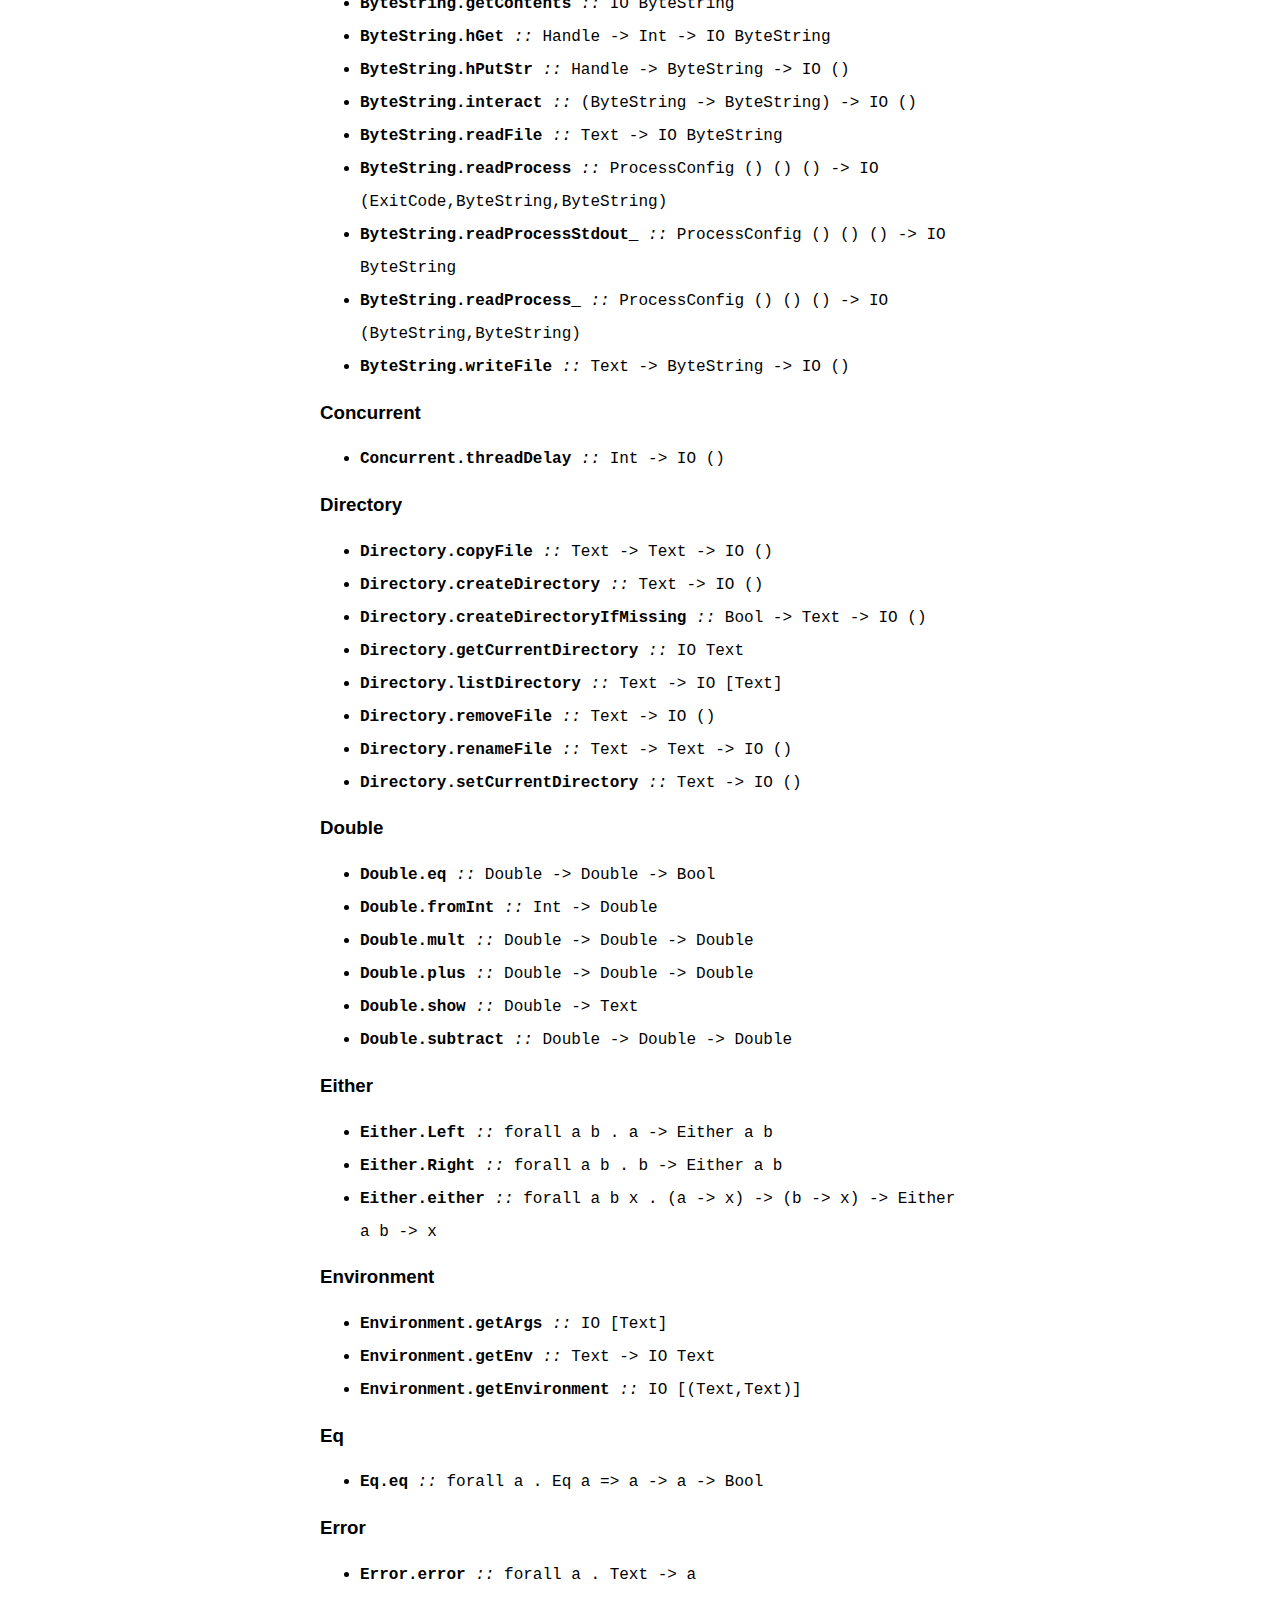
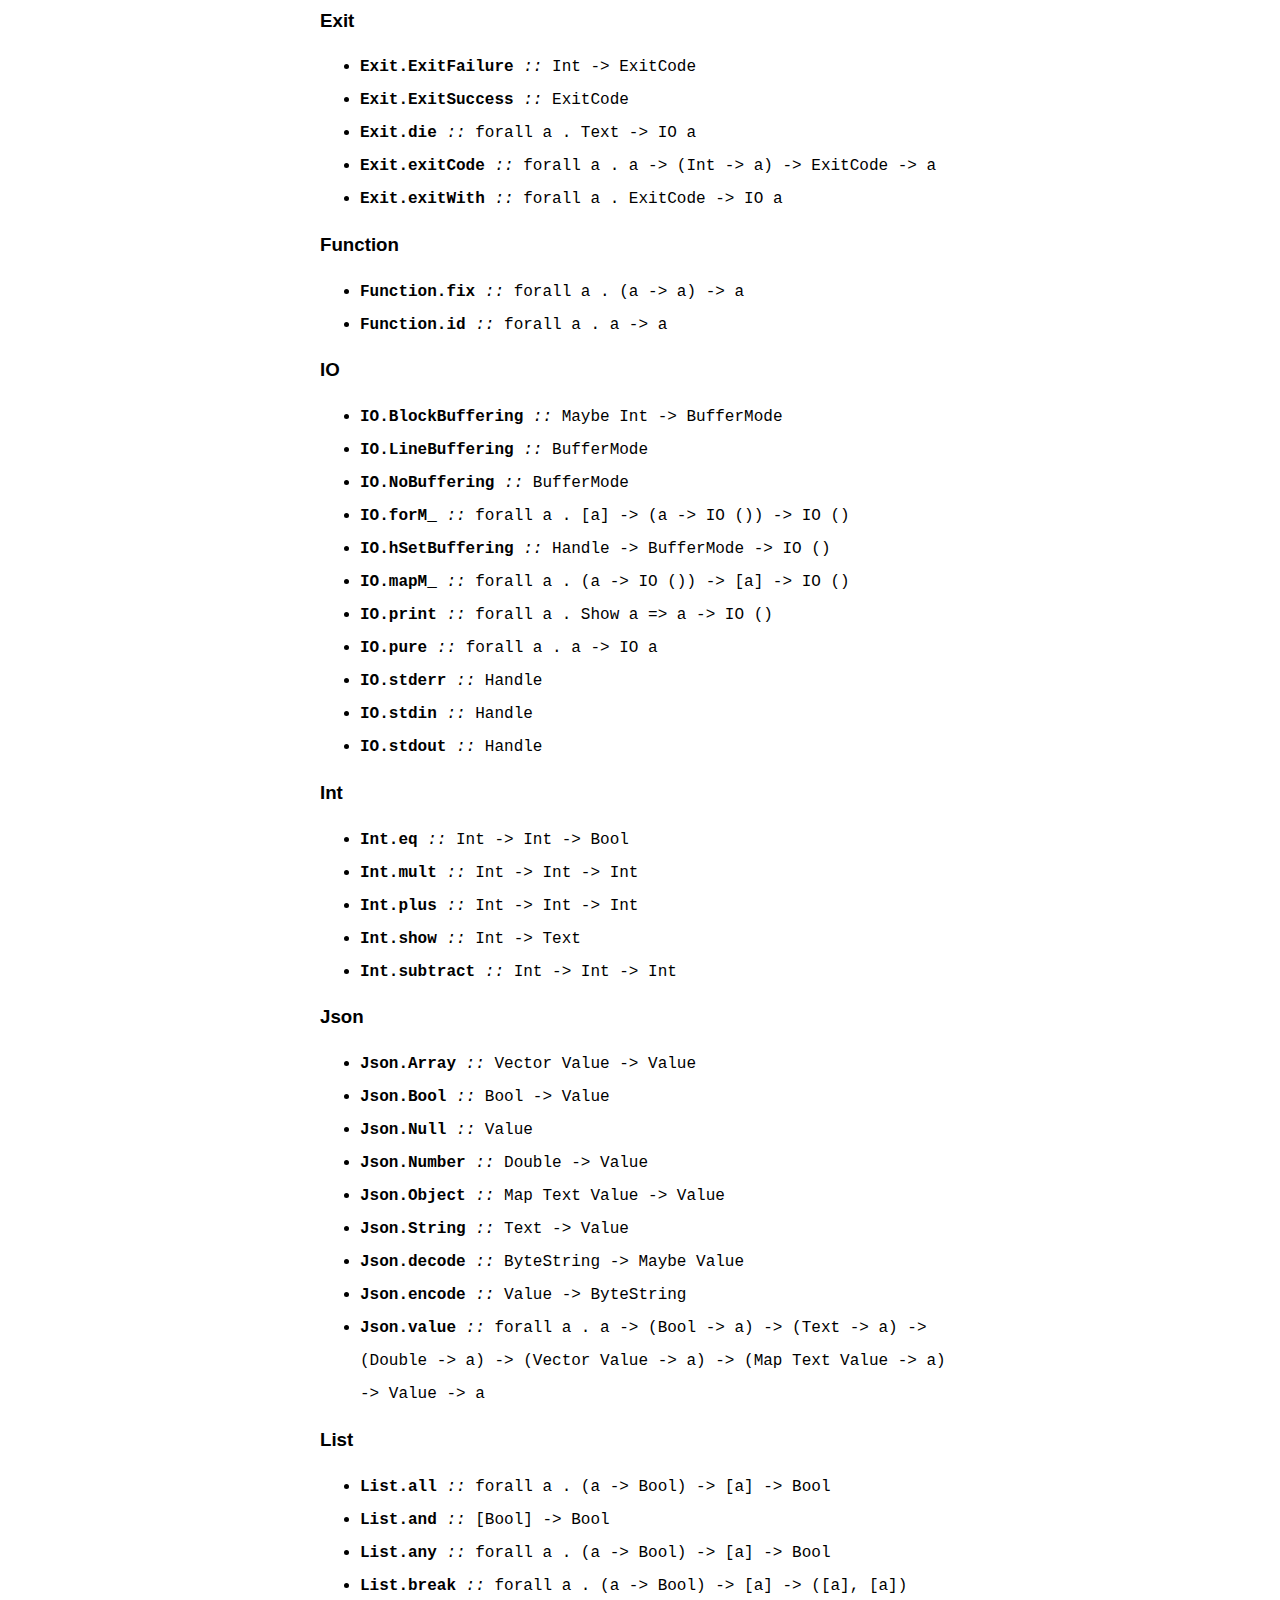
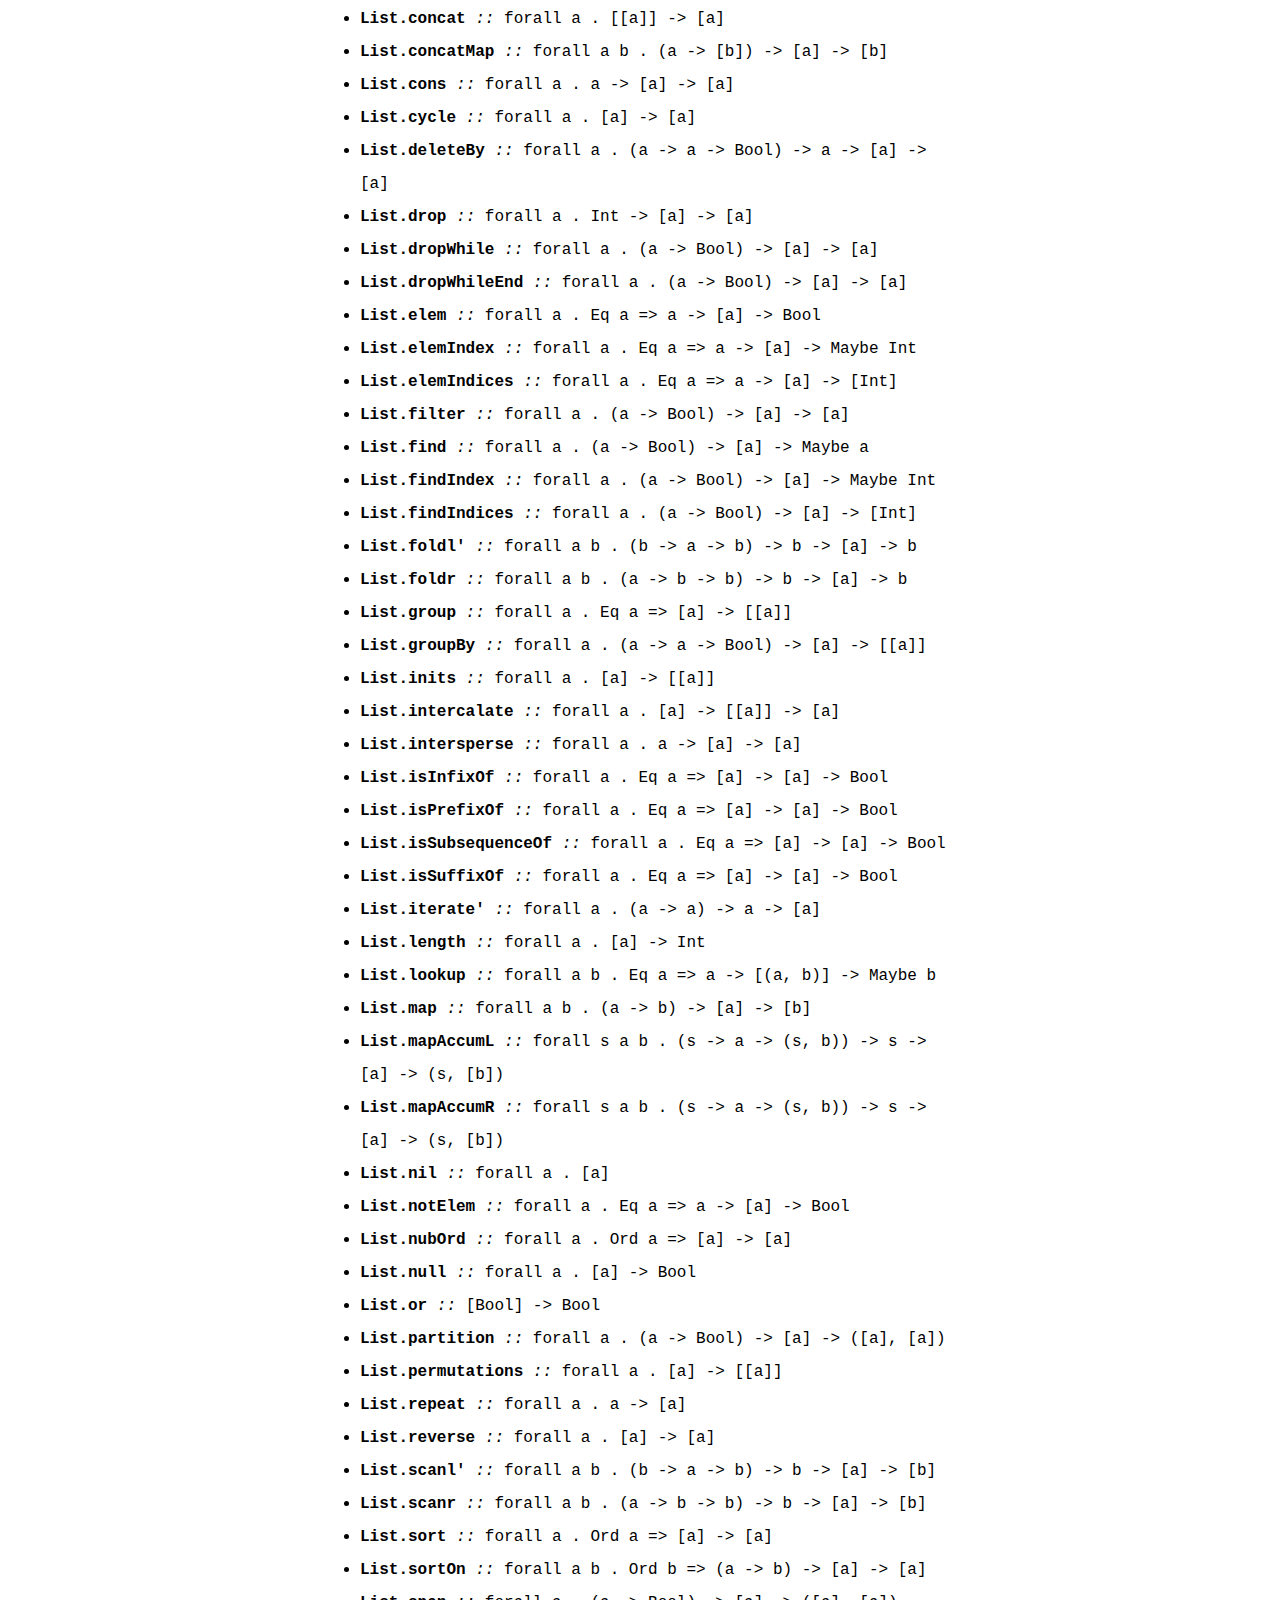
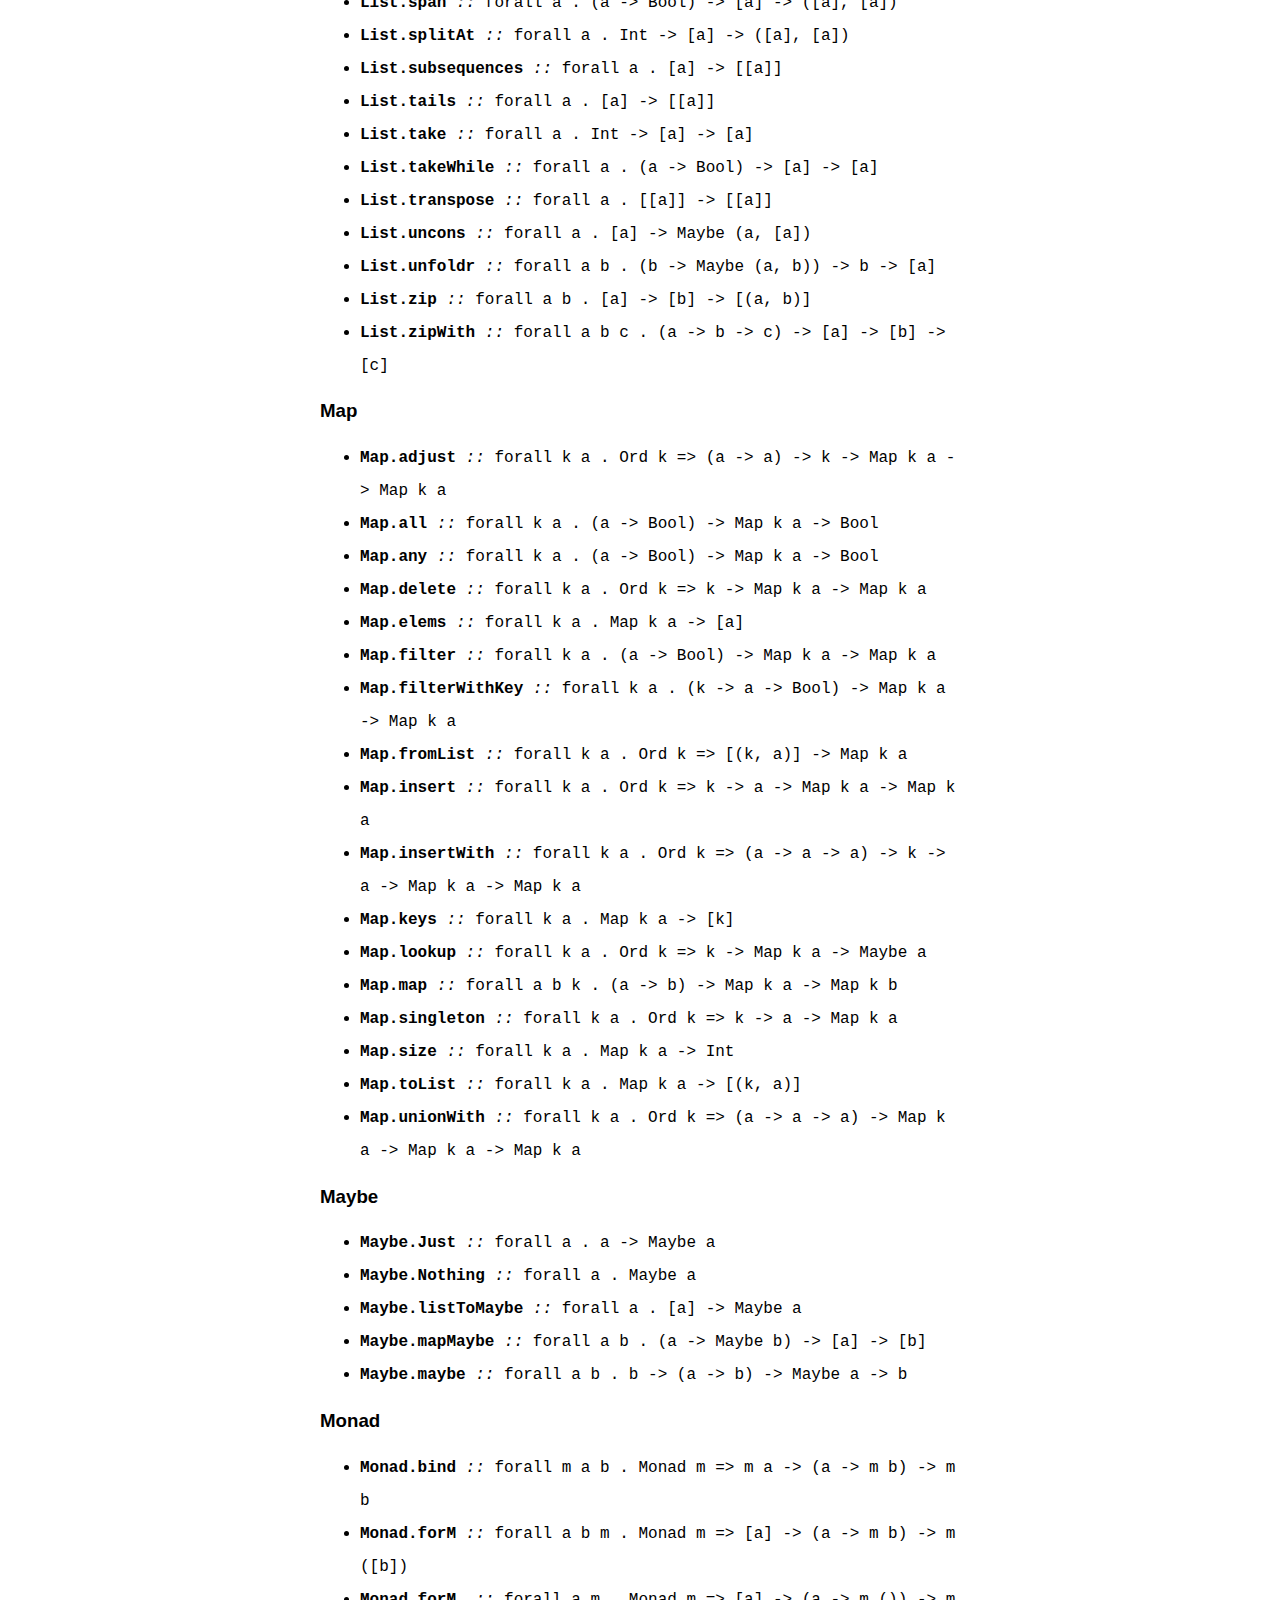
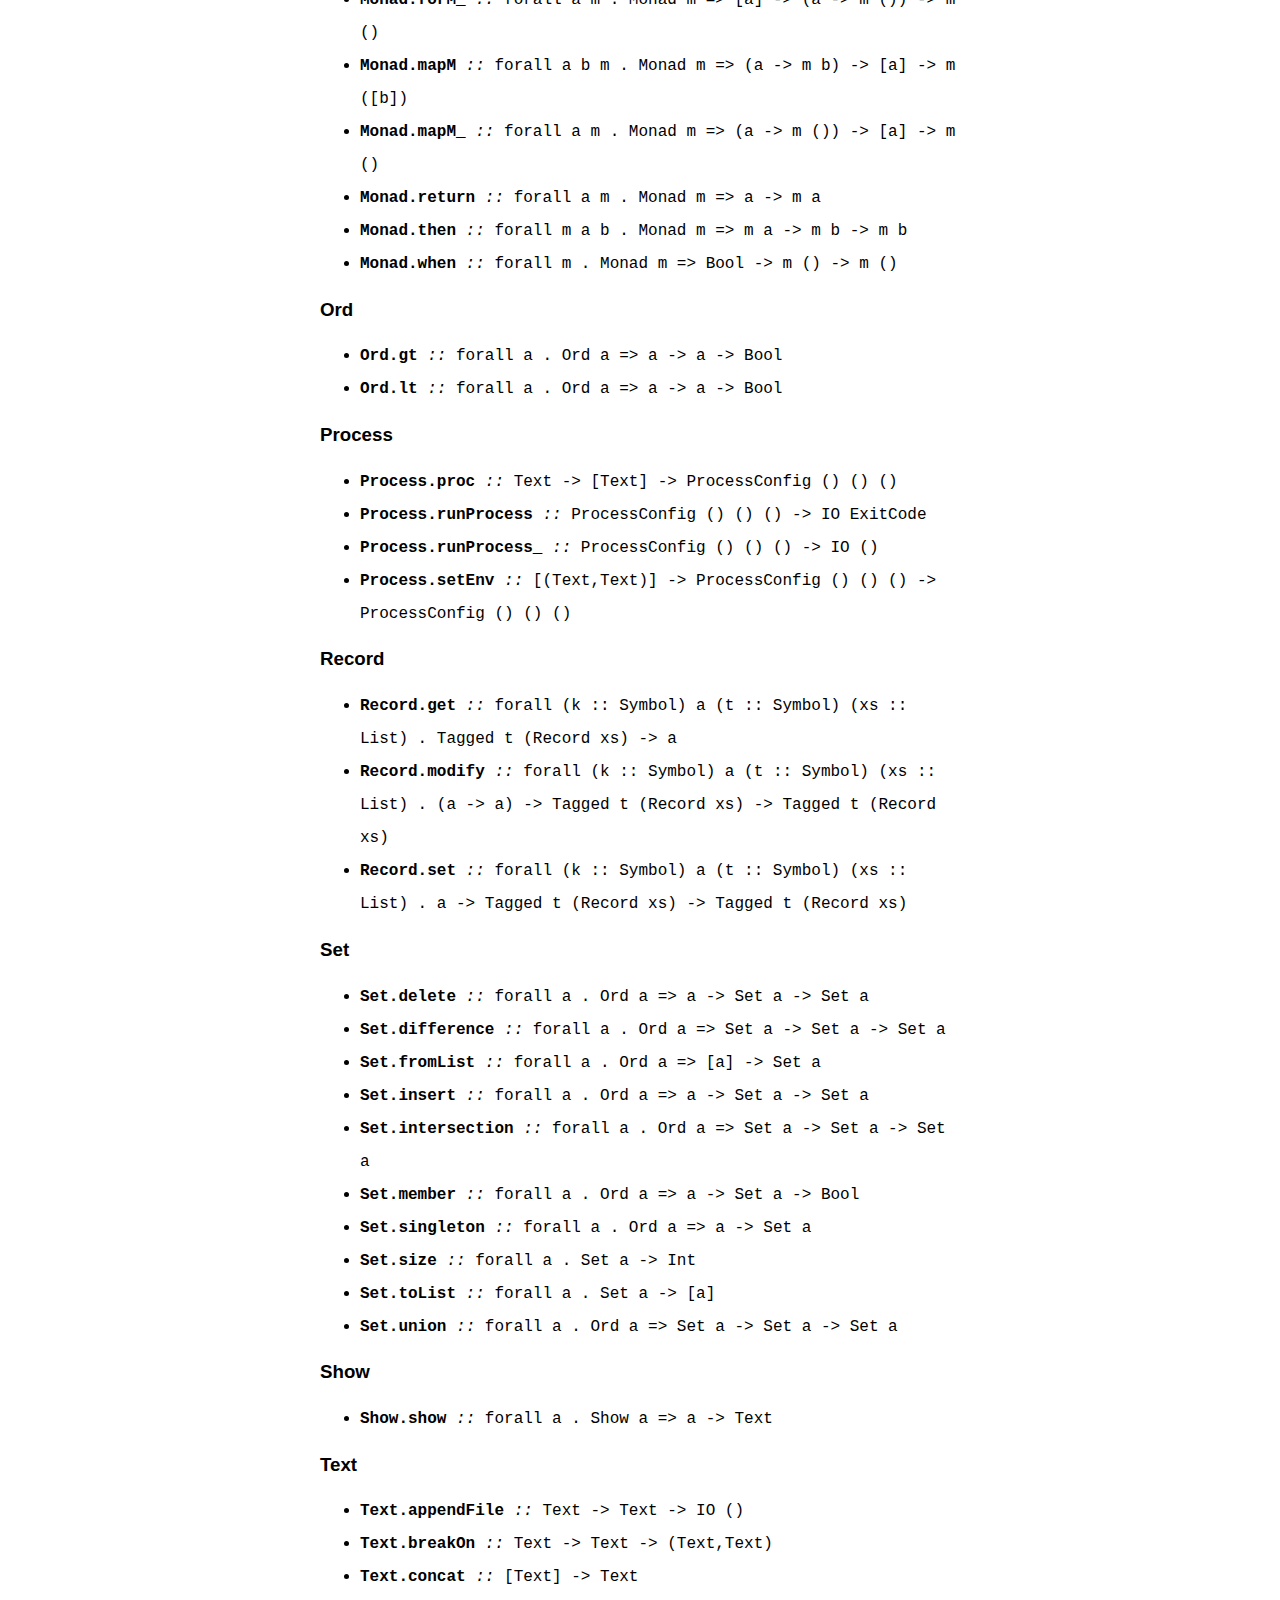
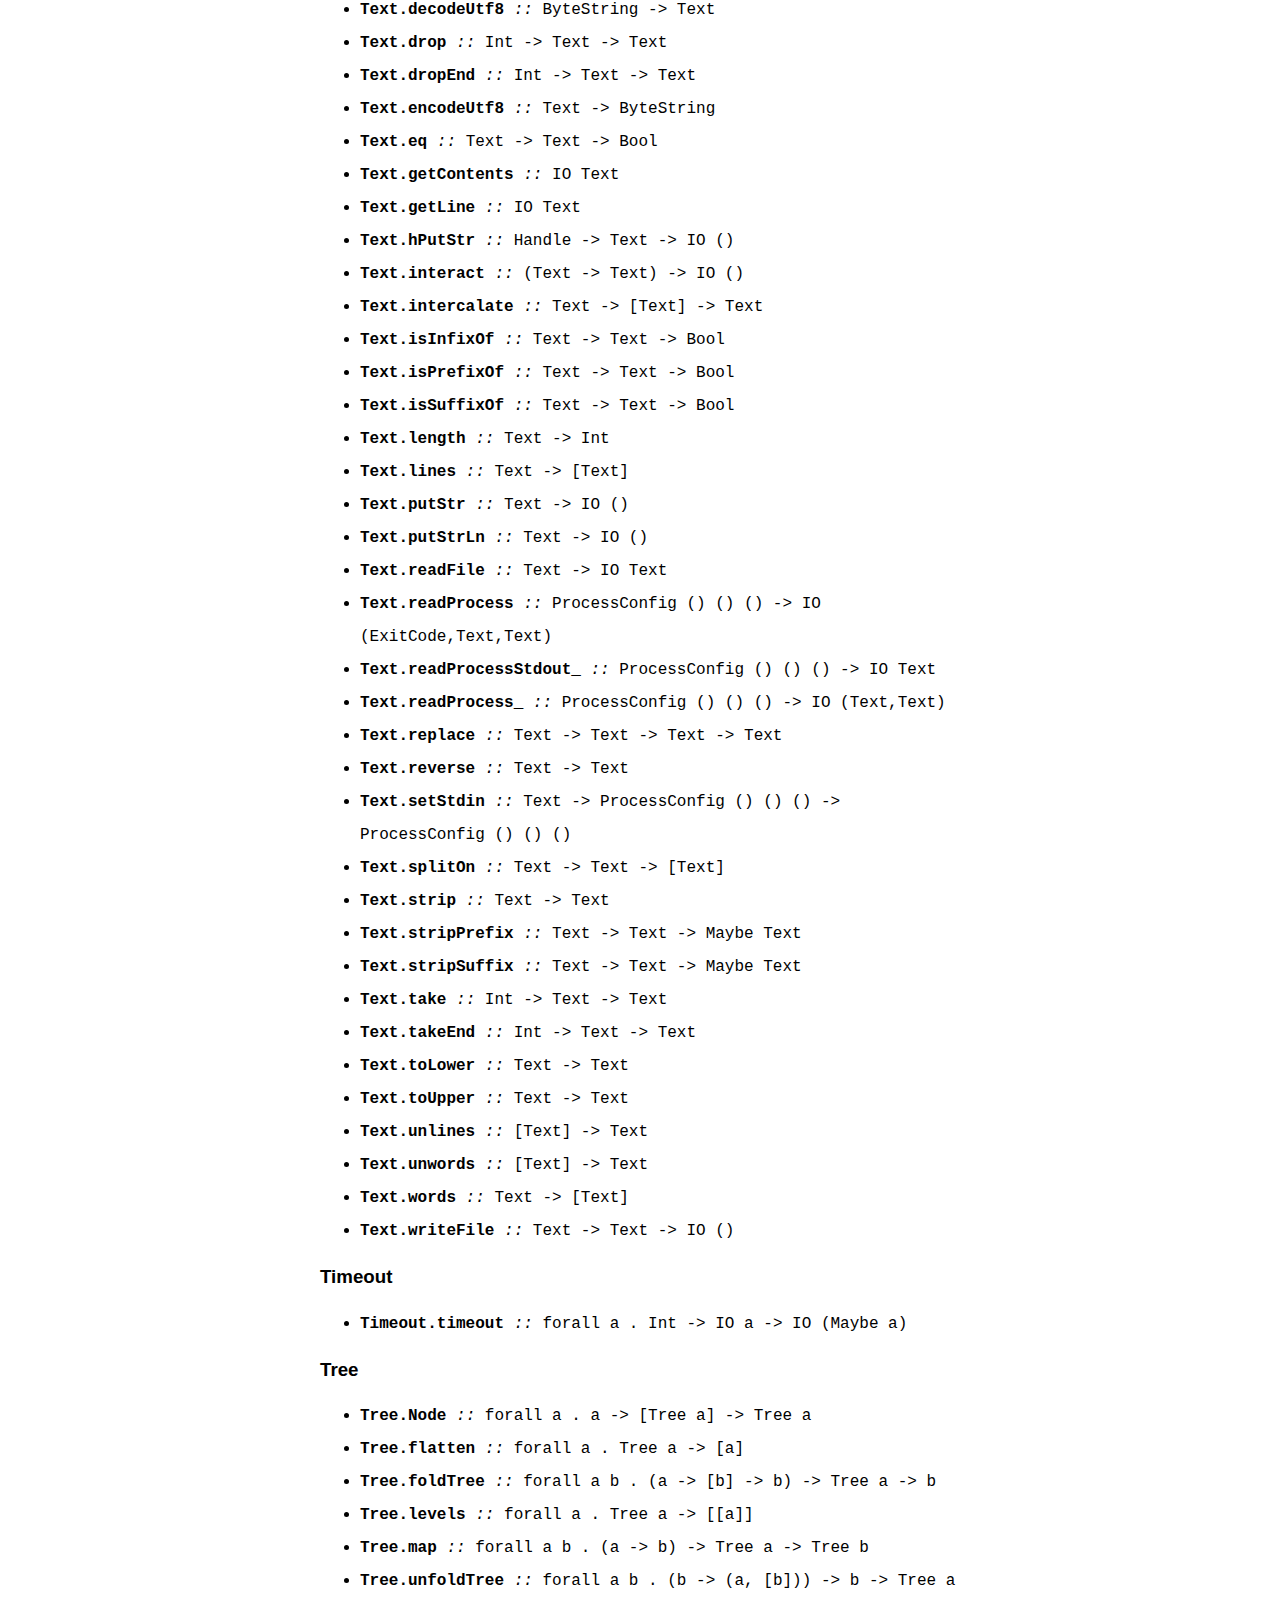
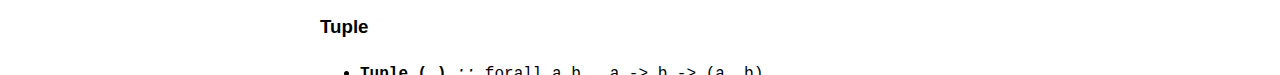
==== commit d81cc73b: "Expose Tree type" ====
--- a/docs/api/index.html
+++ b/docs/api/index.html
@@ -18,18 +18,13 @@
  }
 
 li { line-height: 2em }
-</style><head><title>Hell&#39;s API</title></head><body><h1>Hell&#39;s API</h1><p><a href="../">Back to homepage</a></p><h2>Types</h2><ul><li><code><em>data </em><strong>()</strong><em> :: </em>*</code></li><li><code><em>data </em><strong>Bool</strong><em> :: </em>*</code></li><li><code><em>data </em><strong>ByteString</strong><em> :: </em>*</code></li><li><code><em>data </em><strong>Char</strong><em> :: </em>*</code></li><li><code><em>data </em><strong>ConsL</strong><em> :: </em>Symbol -&gt; * -&gt; List -&gt; List</code></li><li><code><em>data </em><strong>Double</strong><em> :: </em>*</code></li><li><code><em>data </em><strong>Either</strong><em> :: </em>* -&gt; * -&gt; *</code></li><li><code><em>data </em><strong>ExitCode</strong><em> :: </em>*</code></li><li><code><em>data </em><strong>IO</strong><em> :: </em>* -&gt; *</code></li><li><code><em>data </em><strong>Int</strong><em> :: </em>*</code></li><li><code><em>data </em><strong>Map</strong><em> :: </em>* -&gt; * -&gt; *</code></li><li><code><em>data </em><strong>Maybe</strong><em> :: </em>* -&gt; *</code></li><li><code><em>data </em><strong>NilL</strong><em> :: </em>List</code></li><li><code><em>data </em><strong>ProcessConfig</strong><em> :: </em>* -&gt; * -&gt; * -&gt; *</code></li><li><code><em>data </em><strong>Record</strong><em> :: </em>List -&gt; *</code></li><li><code><em>data </em><strong>Set</strong><em> :: </em>* -&gt; *</code></li><li><code><em>data </em><strong>Tagged</strong><em> :: </em>Symbol -&gt; * -&gt; *</code></li><li><code><em>data </em><strong>Text</strong><em> :: </em>*</code></li><li><code><em>data </em><strong>Value</strong><em> :: </em>*</code></li><li><code><em>data </em><strong>Variant</strong><em> :: </em>List -&gt; *</code></li><li><code><em>data </em><strong>Vector</strong><em> :: </em>* -&gt; *</code></li><li><code><em>data </em><strong>hell:Hell.Nullary</strong><em> :: </em>*</code></li></ul><h2>Terms</h2><h3>$</h3><ul><li><code><strong>$</strong><em> :: </em>forall a b . (a -&gt; b) -&gt; a -&gt; b</code></li></ul><h3></h3><ul><li><code><strong>.</strong><em> :: </em>forall a b c . (b -&gt; c) -&gt; (a -&gt; b) -&gt; a -&gt; c</code></li></ul><h3>Async</h3><ul><li><code><strong>Async.concurrently</strong><em> :: </em>forall a b . IO a -&gt; IO b -&gt; IO (a, b)</code></li><li><code><strong>Async.pooledForConcurrently</strong><em> :: </em>forall a b . [a] -&gt; (a -&gt; IO b) -&gt; IO ([b])</code></li><li><code><strong>Async.pooledForConcurrently_</strong><em> :: </em>forall a . [a] -&gt; (a -&gt; IO ()) -&gt; IO ()</code></li><li><code><strong>Async.pooledMapConcurrently</strong><em> :: </em>forall a b . (a -&gt; IO b) -&gt; [a] -&gt; IO ([b])</code></li><li><code><strong>Async.pooledMapConcurrently_</strong><em> :: </em>forall a . (a -&gt; IO ()) -&gt; [a] -&gt; IO ()</code></li><li><code><strong>Async.race</strong><em> :: </em>forall a b . IO a -&gt; IO b -&gt; IO (Either a b)</code></li></ul><h3>Bool</h3><ul><li><code><strong>Bool.False</strong><em> :: </em>Bool</code></li><li><code><strong>Bool.True</strong><em> :: </em>Bool</code></li><li><code><strong>Bool.bool</strong><em> :: </em>forall a . a -&gt; a -&gt; Bool -&gt; a</code></li><li><code><strong>Bool.not</strong><em> :: </em>Bool -&gt; Bool</code></li></ul><h3>ByteString</h3><ul><li><code><strong>ByteString.getContents</strong><em> :: </em>IO ByteString</code></li><li><code><strong>ByteString.hGet</strong><em> :: </em>Handle -&gt; Int -&gt; IO ByteString</code></li><li><code><strong>ByteString.hPutStr</strong><em> :: </em>Handle -&gt; ByteString -&gt; IO ()</code></li><li><code><strong>ByteString.interact</strong><em> :: </em>(ByteString -&gt; ByteString) -&gt; IO ()</code></li><li><code><strong>ByteString.readFile</strong><em> :: </em>Text -&gt; IO ByteString</code></li><li><code><strong>ByteString.readProcess</strong><em> :: </em>ProcessConfig () () () -&gt; IO (ExitCode,ByteString,ByteString)</code></li><li><code><strong>ByteString.readProcessStdout_</strong><em> :: </em>ProcessConfig () () () -&gt; IO ByteString</code></li><li><code><strong>ByteString.readProcess_</strong><em> :: </em>ProcessConfig () () () -&gt; IO (ByteString,ByteString)</code></li><li><code><strong>ByteString.writeFile</strong><em> :: </em>Text -&gt; ByteString -&gt; IO ()</code></li></ul><h3>Concurrent</h3><ul><li><code><strong>Concurrent.threadDelay</strong><em> :: </em>Int -&gt; IO ()</code></li></ul><h3>Directory</h3><ul><li><code><strong>Directory.copyFile</strong><em> :: </em>Text -&gt; Text -&gt; IO ()</code></li><li><code><strong>Directory.createDirectory</strong><em> :: </em>Text -&gt; IO ()</code></li><li><code><strong>Directory.createDirectoryIfMissing</strong><em> :: </em>Bool -&gt; Text -&gt; IO ()</code></li><li><code><strong>Directory.getCurrentDirectory</strong><em> :: </em>IO Text</code></li><li><code><strong>Directory.listDirectory</strong><em> :: </em>Text -&gt; IO [Text]</code></li><li><code><strong>Directory.removeFile</strong><em> :: </em>Text -&gt; IO ()</code></li><li><code><strong>Directory.renameFile</strong><em> :: </em>Text -&gt; Text -&gt; IO ()</code></li><li><code><strong>Directory.setCurrentDirectory</strong><em> :: </em>Text -&gt; IO ()</code></li></ul><h3>Double</h3><ul><li><code><strong>Double.eq</strong><em> :: </em>Double -&gt; Double -&gt; Bool</code></li><li><code><strong>Double.fromInt</strong><em> :: </em>Int -&gt; Double</code></li><li><code><strong>Double.mult</strong><em> :: </em>Double -&gt; Double -&gt; Double</code></li><li><code><strong>Double.plus</strong><em> :: </em>Double -&gt; Double -&gt; Double</code></li><li><code><strong>Double.show</strong><em> :: </em>Double -&gt; Text</code></li><li><code><strong>Double.subtract</strong><em> :: </em>Double -&gt; Double -&gt; Double</code></li></ul><h3>Either</h3><ul><li><code><strong>Either.Left</strong><em> :: </em>forall a b . a -&gt; Either a b</code></li><li><code><strong>Either.Right</strong><em> :: </em>forall a b . b -&gt; Either a b</code></li><li><code><strong>Either.either</strong><em> :: </em>forall a b x . (a -&gt; x) -&gt; (b -&gt; x) -&gt; Either a b -&gt; x</code></li></ul><h3>Environment</h3><ul><li><code><strong>Environment.getArgs</strong><em> :: </em>IO [Text]</code></li><li><code><strong>Environment.getEnv</strong><em> :: </em>Text -&gt; IO Text</code></li><li><code><strong>Environment.getEnvironment</strong><em> :: </em>IO [(Text,Text)]</code></li></ul><h3>Eq</h3><ul><li><code><strong>Eq.eq</strong><em> :: </em>forall a . Eq a =&gt; a -&gt; a -&gt; Bool</code></li></ul><h3>Error</h3><ul><li><code><strong>Error.error</strong><em> :: </em>forall a . Text -&gt; a</code></li></ul><h3>Exit</h3><ul><li><code><strong>Exit.ExitFailure</strong><em> :: </em>Int -&gt; ExitCode</code></li><li><code><strong>Exit.ExitSuccess</strong><em> :: </em>ExitCode</code></li><li><code><strong>Exit.die</strong><em> :: </em>forall a . Text -&gt; IO a</code></li><li><code><strong>Exit.exitCode</strong><em> :: </em>forall a . a -&gt; (Int -&gt; a) -&gt; ExitCode -&gt; a</code></li><li><code><strong>Exit.exitWith</strong><em> :: </em>forall a . ExitCode -&gt; IO a</code></li></ul><h3>Function</h3><ul><li><code><strong>Function.fix</strong><em> :: </em>forall a . (a -&gt; a) -&gt; a</code></li><li><code><strong>Function.id</strong><em> :: </em>forall a . a -&gt; a</code></li></ul><h3>IO</h3><ul><li><code><strong>IO.BlockBuffering</strong><em> :: </em>Maybe Int -&gt; BufferMode</code></li><li><code><strong>IO.LineBuffering</strong><em> :: </em>BufferMode</code></li><li><code><strong>IO.NoBuffering</strong><em> :: </em>BufferMode</code></li><li><code><strong>IO.forM_</strong><em> :: </em>forall a . [a] -&gt; (a -&gt; IO ()) -&gt; IO ()</code></li><li><code><strong>IO.hSetBuffering</strong><em> :: </em>Handle -&gt; BufferMode -&gt; IO ()</code></li><li><code><strong>IO.mapM_</strong><em> :: </em>forall a . (a -&gt; IO ()) -&gt; [a] -&gt; IO ()</code></li><li><code><strong>IO.print</strong><em> :: </em>forall a . Show a =&gt; a -&gt; IO ()</code></li><li><code><strong>IO.pure</strong><em> :: </em>forall a . a -&gt; IO a</code></li><li><code><strong>IO.stderr</strong><em> :: </em>Handle</code></li><li><code><strong>IO.stdin</strong><em> :: </em>Handle</code></li><li><code><strong>IO.stdout</strong><em> :: </em>Handle</code></li></ul><h3>Int</h3><ul><li><code><strong>Int.eq</strong><em> :: </em>Int -&gt; Int -&gt; Bool</code></li><li><code><strong>Int.mult</strong><em> :: </em>Int -&gt; Int -&gt; Int</code></li><li><code><strong>Int.plus</strong><em> :: </em>Int -&gt; Int -&gt; Int</code></li><li><code><strong>Int.show</strong><em> :: </em>Int -&gt; Text</code></li><li><code><strong>Int.subtract</strong><em> :: </em>Int -&gt; Int -&gt; Int</code></li></ul><h3>Json</h3><ul><li><code><strong>Json.Array</strong><em> :: </em>Vector Value -&gt; Value</code></li><li><code><strong>Json.Bool</strong><em> :: </em>Bool -&gt; Value</code></li><li><code><strong>Json.Null</strong><em> :: </em>Value</code></li><li><code><strong>Json.Number</strong><em> :: </em>Double -&gt; Value</code></li><li><code><strong>Json.Object</strong><em> :: </em>Map Text Value -&gt; Value</code></li><li><code><strong>Json.String</strong><em> :: </em>Text -&gt; Value</code></li><li><code><strong>Json.decode</strong><em> :: </em>ByteString -&gt; Maybe Value</code></li><li><code><strong>Json.encode</strong><em> :: </em>Value -&gt; ByteString</code></li><li><code><strong>Json.value</strong><em> :: </em>forall a .
+</style><head><title>Hell&#39;s API</title></head><body><h1>Hell&#39;s API</h1><p><a href="../">Back to homepage</a></p><h2>Types</h2><ul><li><code><em>data </em><strong>()</strong><em> :: </em>*</code></li><li><code><em>data </em><strong>Bool</strong><em> :: </em>*</code></li><li><code><em>data </em><strong>ByteString</strong><em> :: </em>*</code></li><li><code><em>data </em><strong>Char</strong><em> :: </em>*</code></li><li><code><em>data </em><strong>Double</strong><em> :: </em>*</code></li><li><code><em>data </em><strong>Either</strong><em> :: </em>* -&gt; * -&gt; *</code></li><li><code><em>data </em><strong>ExitCode</strong><em> :: </em>*</code></li><li><code><em>data </em><strong>IO</strong><em> :: </em>* -&gt; *</code></li><li><code><em>data </em><strong>Int</strong><em> :: </em>*</code></li><li><code><em>data </em><strong>Map</strong><em> :: </em>* -&gt; * -&gt; *</code></li><li><code><em>data </em><strong>Maybe</strong><em> :: </em>* -&gt; *</code></li><li><code><em>data </em><strong>ProcessConfig</strong><em> :: </em>* -&gt; * -&gt; * -&gt; *</code></li><li><code><em>data </em><strong>Set</strong><em> :: </em>* -&gt; *</code></li><li><code><em>data </em><strong>Text</strong><em> :: </em>*</code></li><li><code><em>data </em><strong>Tree</strong><em> :: </em>* -&gt; *</code></li><li><code><em>data </em><strong>Value</strong><em> :: </em>*</code></li><li><code><em>data </em><strong>Vector</strong><em> :: </em>* -&gt; *</code></li></ul><h2>Terms</h2><h3>$</h3><ul><li><code><strong>$</strong><em> :: </em>forall a b . (a -&gt; b) -&gt; a -&gt; b</code></li></ul><h3></h3><ul><li><code><strong>.</strong><em> :: </em>forall a b c . (b -&gt; c) -&gt; (a -&gt; b) -&gt; a -&gt; c</code></li></ul><h3>Async</h3><ul><li><code><strong>Async.concurrently</strong><em> :: </em>forall a b . IO a -&gt; IO b -&gt; IO (a, b)</code></li><li><code><strong>Async.pooledForConcurrently</strong><em> :: </em>forall a b . [a] -&gt; (a -&gt; IO b) -&gt; IO ([b])</code></li><li><code><strong>Async.pooledForConcurrently_</strong><em> :: </em>forall a . [a] -&gt; (a -&gt; IO ()) -&gt; IO ()</code></li><li><code><strong>Async.pooledMapConcurrently</strong><em> :: </em>forall a b . (a -&gt; IO b) -&gt; [a] -&gt; IO ([b])</code></li><li><code><strong>Async.pooledMapConcurrently_</strong><em> :: </em>forall a . (a -&gt; IO ()) -&gt; [a] -&gt; IO ()</code></li><li><code><strong>Async.race</strong><em> :: </em>forall a b . IO a -&gt; IO b -&gt; IO (Either a b)</code></li></ul><h3>Bool</h3><ul><li><code><strong>Bool.False</strong><em> :: </em>Bool</code></li><li><code><strong>Bool.True</strong><em> :: </em>Bool</code></li><li><code><strong>Bool.bool</strong><em> :: </em>forall a . a -&gt; a -&gt; Bool -&gt; a</code></li><li><code><strong>Bool.not</strong><em> :: </em>Bool -&gt; Bool</code></li></ul><h3>ByteString</h3><ul><li><code><strong>ByteString.getContents</strong><em> :: </em>IO ByteString</code></li><li><code><strong>ByteString.hGet</strong><em> :: </em>Handle -&gt; Int -&gt; IO ByteString</code></li><li><code><strong>ByteString.hPutStr</strong><em> :: </em>Handle -&gt; ByteString -&gt; IO ()</code></li><li><code><strong>ByteString.interact</strong><em> :: </em>(ByteString -&gt; ByteString) -&gt; IO ()</code></li><li><code><strong>ByteString.readFile</strong><em> :: </em>Text -&gt; IO ByteString</code></li><li><code><strong>ByteString.readProcess</strong><em> :: </em>ProcessConfig () () () -&gt; IO (ExitCode,ByteString,ByteString)</code></li><li><code><strong>ByteString.readProcessStdout_</strong><em> :: </em>ProcessConfig () () () -&gt; IO ByteString</code></li><li><code><strong>ByteString.readProcess_</strong><em> :: </em>ProcessConfig () () () -&gt; IO (ByteString,ByteString)</code></li><li><code><strong>ByteString.writeFile</strong><em> :: </em>Text -&gt; ByteString -&gt; IO ()</code></li></ul><h3>Concurrent</h3><ul><li><code><strong>Concurrent.threadDelay</strong><em> :: </em>Int -&gt; IO ()</code></li></ul><h3>Directory</h3><ul><li><code><strong>Directory.copyFile</strong><em> :: </em>Text -&gt; Text -&gt; IO ()</code></li><li><code><strong>Directory.createDirectory</strong><em> :: </em>Text -&gt; IO ()</code></li><li><code><strong>Directory.createDirectoryIfMissing</strong><em> :: </em>Bool -&gt; Text -&gt; IO ()</code></li><li><code><strong>Directory.getCurrentDirectory</strong><em> :: </em>IO Text</code></li><li><code><strong>Directory.listDirectory</strong><em> :: </em>Text -&gt; IO [Text]</code></li><li><code><strong>Directory.removeFile</strong><em> :: </em>Text -&gt; IO ()</code></li><li><code><strong>Directory.renameFile</strong><em> :: </em>Text -&gt; Text -&gt; IO ()</code></li><li><code><strong>Directory.setCurrentDirectory</strong><em> :: </em>Text -&gt; IO ()</code></li></ul><h3>Double</h3><ul><li><code><strong>Double.eq</strong><em> :: </em>Double -&gt; Double -&gt; Bool</code></li><li><code><strong>Double.fromInt</strong><em> :: </em>Int -&gt; Double</code></li><li><code><strong>Double.mult</strong><em> :: </em>Double -&gt; Double -&gt; Double</code></li><li><code><strong>Double.plus</strong><em> :: </em>Double -&gt; Double -&gt; Double</code></li><li><code><strong>Double.show</strong><em> :: </em>Double -&gt; Text</code></li><li><code><strong>Double.subtract</strong><em> :: </em>Double -&gt; Double -&gt; Double</code></li></ul><h3>Either</h3><ul><li><code><strong>Either.Left</strong><em> :: </em>forall a b . a -&gt; Either a b</code></li><li><code><strong>Either.Right</strong><em> :: </em>forall a b . b -&gt; Either a b</code></li><li><code><strong>Either.either</strong><em> :: </em>forall a b x . (a -&gt; x) -&gt; (b -&gt; x) -&gt; Either a b -&gt; x</code></li></ul><h3>Environment</h3><ul><li><code><strong>Environment.getArgs</strong><em> :: </em>IO [Text]</code></li><li><code><strong>Environment.getEnv</strong><em> :: </em>Text -&gt; IO Text</code></li><li><code><strong>Environment.getEnvironment</strong><em> :: </em>IO [(Text,Text)]</code></li></ul><h3>Eq</h3><ul><li><code><strong>Eq.eq</strong><em> :: </em>forall a . Eq a =&gt; a -&gt; a -&gt; Bool</code></li></ul><h3>Error</h3><ul><li><code><strong>Error.error</strong><em> :: </em>forall a . Text -&gt; a</code></li></ul><h3>Exit</h3><ul><li><code><strong>Exit.ExitFailure</strong><em> :: </em>Int -&gt; ExitCode</code></li><li><code><strong>Exit.ExitSuccess</strong><em> :: </em>ExitCode</code></li><li><code><strong>Exit.die</strong><em> :: </em>forall a . Text -&gt; IO a</code></li><li><code><strong>Exit.exitCode</strong><em> :: </em>forall a . a -&gt; (Int -&gt; a) -&gt; ExitCode -&gt; a</code></li><li><code><strong>Exit.exitWith</strong><em> :: </em>forall a . ExitCode -&gt; IO a</code></li></ul><h3>Function</h3><ul><li><code><strong>Function.fix</strong><em> :: </em>forall a . (a -&gt; a) -&gt; a</code></li><li><code><strong>Function.id</strong><em> :: </em>forall a . a -&gt; a</code></li></ul><h3>IO</h3><ul><li><code><strong>IO.BlockBuffering</strong><em> :: </em>Maybe Int -&gt; BufferMode</code></li><li><code><strong>IO.LineBuffering</strong><em> :: </em>BufferMode</code></li><li><code><strong>IO.NoBuffering</strong><em> :: </em>BufferMode</code></li><li><code><strong>IO.forM_</strong><em> :: </em>forall a . [a] -&gt; (a -&gt; IO ()) -&gt; IO ()</code></li><li><code><strong>IO.hSetBuffering</strong><em> :: </em>Handle -&gt; BufferMode -&gt; IO ()</code></li><li><code><strong>IO.mapM_</strong><em> :: </em>forall a . (a -&gt; IO ()) -&gt; [a] -&gt; IO ()</code></li><li><code><strong>IO.print</strong><em> :: </em>forall a . Show a =&gt; a -&gt; IO ()</code></li><li><code><strong>IO.pure</strong><em> :: </em>forall a . a -&gt; IO a</code></li><li><code><strong>IO.stderr</strong><em> :: </em>Handle</code></li><li><code><strong>IO.stdin</strong><em> :: </em>Handle</code></li><li><code><strong>IO.stdout</strong><em> :: </em>Handle</code></li></ul><h3>Int</h3><ul><li><code><strong>Int.eq</strong><em> :: </em>Int -&gt; Int -&gt; Bool</code></li><li><code><strong>Int.mult</strong><em> :: </em>Int -&gt; Int -&gt; Int</code></li><li><code><strong>Int.plus</strong><em> :: </em>Int -&gt; Int -&gt; Int</code></li><li><code><strong>Int.show</strong><em> :: </em>Int -&gt; Text</code></li><li><code><strong>Int.subtract</strong><em> :: </em>Int -&gt; Int -&gt; Int</code></li></ul><h3>Json</h3><ul><li><code><strong>Json.Array</strong><em> :: </em>Vector Value -&gt; Value</code></li><li><code><strong>Json.Bool</strong><em> :: </em>Bool -&gt; Value</code></li><li><code><strong>Json.Null</strong><em> :: </em>Value</code></li><li><code><strong>Json.Number</strong><em> :: </em>Double -&gt; Value</code></li><li><code><strong>Json.Object</strong><em> :: </em>Map Text Value -&gt; Value</code></li><li><code><strong>Json.String</strong><em> :: </em>Text -&gt; Value</code></li><li><code><strong>Json.decode</strong><em> :: </em>ByteString -&gt; Maybe Value</code></li><li><code><strong>Json.encode</strong><em> :: </em>Value -&gt; ByteString</code></li><li><code><strong>Json.value</strong><em> :: </em>forall a .
 a -&gt;
 (Bool -&gt; a) -&gt;
 (Text -&gt; a) -&gt;
 (Double -&gt; a) -&gt;
 (Vector Value -&gt; a) -&gt; (Map Text Value -&gt; a) -&gt; Value -&gt; a</code></li></ul><h3>List</h3><ul><li><code><strong>List.all</strong><em> :: </em>forall a . (a -&gt; Bool) -&gt; [a] -&gt; Bool</code></li><li><code><strong>List.and</strong><em> :: </em>[Bool] -&gt; Bool</code></li><li><code><strong>List.any</strong><em> :: </em>forall a . (a -&gt; Bool) -&gt; [a] -&gt; Bool</code></li><li><code><strong>List.break</strong><em> :: </em>forall a . (a -&gt; Bool) -&gt; [a] -&gt; ([a], [a])</code></li><li><code><strong>List.concat</strong><em> :: </em>forall a . [[a]] -&gt; [a]</code></li><li><code><strong>List.concatMap</strong><em> :: </em>forall a b . (a -&gt; [b]) -&gt; [a] -&gt; [b]</code></li><li><code><strong>List.cons</strong><em> :: </em>forall a . a -&gt; [a] -&gt; [a]</code></li><li><code><strong>List.cycle</strong><em> :: </em>forall a . [a] -&gt; [a]</code></li><li><code><strong>List.deleteBy</strong><em> :: </em>forall a . (a -&gt; a -&gt; Bool) -&gt; a -&gt; [a] -&gt; [a]</code></li><li><code><strong>List.drop</strong><em> :: </em>forall a . Int -&gt; [a] -&gt; [a]</code></li><li><code><strong>List.dropWhile</strong><em> :: </em>forall a . (a -&gt; Bool) -&gt; [a] -&gt; [a]</code></li><li><code><strong>List.dropWhileEnd</strong><em> :: </em>forall a . (a -&gt; Bool) -&gt; [a] -&gt; [a]</code></li><li><code><strong>List.elem</strong><em> :: </em>forall a . Eq a =&gt; a -&gt; [a] -&gt; Bool</code></li><li><code><strong>List.elemIndex</strong><em> :: </em>forall a . Eq a =&gt; a -&gt; [a] -&gt; Maybe Int</code></li><li><code><strong>List.elemIndices</strong><em> :: </em>forall a . Eq a =&gt; a -&gt; [a] -&gt; [Int]</code></li><li><code><strong>List.filter</strong><em> :: </em>forall a . (a -&gt; Bool) -&gt; [a] -&gt; [a]</code></li><li><code><strong>List.find</strong><em> :: </em>forall a . (a -&gt; Bool) -&gt; [a] -&gt; Maybe a</code></li><li><code><strong>List.findIndex</strong><em> :: </em>forall a . (a -&gt; Bool) -&gt; [a] -&gt; Maybe Int</code></li><li><code><strong>List.findIndices</strong><em> :: </em>forall a . (a -&gt; Bool) -&gt; [a] -&gt; [Int]</code></li><li><code><strong>List.foldl&#39;</strong><em> :: </em>forall a b . (b -&gt; a -&gt; b) -&gt; b -&gt; [a] -&gt; b</code></li><li><code><strong>List.foldr</strong><em> :: </em>forall a b . (a -&gt; b -&gt; b) -&gt; b -&gt; [a] -&gt; b</code></li><li><code><strong>List.group</strong><em> :: </em>forall a . Eq a =&gt; [a] -&gt; [[a]]</code></li><li><code><strong>List.groupBy</strong><em> :: </em>forall a . (a -&gt; a -&gt; Bool) -&gt; [a] -&gt; [[a]]</code></li><li><code><strong>List.inits</strong><em> :: </em>forall a . [a] -&gt; [[a]]</code></li><li><code><strong>List.intercalate</strong><em> :: </em>forall a . [a] -&gt; [[a]] -&gt; [a]</code></li><li><code><strong>List.intersperse</strong><em> :: </em>forall a . a -&gt; [a] -&gt; [a]</code></li><li><code><strong>List.isInfixOf</strong><em> :: </em>forall a . Eq a =&gt; [a] -&gt; [a] -&gt; Bool</code></li><li><code><strong>List.isPrefixOf</strong><em> :: </em>forall a . Eq a =&gt; [a] -&gt; [a] -&gt; Bool</code></li><li><code><strong>List.isSubsequenceOf</strong><em> :: </em>forall a . Eq a =&gt; [a] -&gt; [a] -&gt; Bool</code></li><li><code><strong>List.isSuffixOf</strong><em> :: </em>forall a . Eq a =&gt; [a] -&gt; [a] -&gt; Bool</code></li><li><code><strong>List.iterate&#39;</strong><em> :: </em>forall a . (a -&gt; a) -&gt; a -&gt; [a]</code></li><li><code><strong>List.length</strong><em> :: </em>forall a . [a] -&gt; Int</code></li><li><code><strong>List.lookup</strong><em> :: </em>forall a b . Eq a =&gt; a -&gt; [(a, b)] -&gt; Maybe b</code></li><li><code><strong>List.map</strong><em> :: </em>forall a b . (a -&gt; b) -&gt; [a] -&gt; [b]</code></li><li><code><strong>List.mapAccumL</strong><em> :: </em>forall s a b . (s -&gt; a -&gt; (s, b)) -&gt; s -&gt; [a] -&gt; (s, [b])</code></li><li><code><strong>List.mapAccumR</strong><em> :: </em>forall s a b . (s -&gt; a -&gt; (s, b)) -&gt; s -&gt; [a] -&gt; (s, [b])</code></li><li><code><strong>List.nil</strong><em> :: </em>forall a . [a]</code></li><li><code><strong>List.notElem</strong><em> :: </em>forall a . Eq a =&gt; a -&gt; [a] -&gt; Bool</code></li><li><code><strong>List.nubOrd</strong><em> :: </em>forall a . Ord a =&gt; [a] -&gt; [a]</code></li><li><code><strong>List.null</strong><em> :: </em>forall a . [a] -&gt; Bool</code></li><li><code><strong>List.or</strong><em> :: </em>[Bool] -&gt; Bool</code></li><li><code><strong>List.partition</strong><em> :: </em>forall a . (a -&gt; Bool) -&gt; [a] -&gt; ([a], [a])</code></li><li><code><strong>List.permutations</strong><em> :: </em>forall a . [a] -&gt; [[a]]</code></li><li><code><strong>List.repeat</strong><em> :: </em>forall a . a -&gt; [a]</code></li><li><code><strong>List.reverse</strong><em> :: </em>forall a . [a] -&gt; [a]</code></li><li><code><strong>List.scanl&#39;</strong><em> :: </em>forall a b . (b -&gt; a -&gt; b) -&gt; b -&gt; [a] -&gt; [b]</code></li><li><code><strong>List.scanr</strong><em> :: </em>forall a b . (a -&gt; b -&gt; b) -&gt; b -&gt; [a] -&gt; [b]</code></li><li><code><strong>List.sort</strong><em> :: </em>forall a . Ord a =&gt; [a] -&gt; [a]</code></li><li><code><strong>List.sortOn</strong><em> :: </em>forall a b . Ord b =&gt; (a -&gt; b) -&gt; [a] -&gt; [a]</code></li><li><code><strong>List.span</strong><em> :: </em>forall a . (a -&gt; Bool) -&gt; [a] -&gt; ([a], [a])</code></li><li><code><strong>List.splitAt</strong><em> :: </em>forall a . Int -&gt; [a] -&gt; ([a], [a])</code></li><li><code><strong>List.subsequences</strong><em> :: </em>forall a . [a] -&gt; [[a]]</code></li><li><code><strong>List.tails</strong><em> :: </em>forall a . [a] -&gt; [[a]]</code></li><li><code><strong>List.take</strong><em> :: </em>forall a . Int -&gt; [a] -&gt; [a]</code></li><li><code><strong>List.takeWhile</strong><em> :: </em>forall a . (a -&gt; Bool) -&gt; [a] -&gt; [a]</code></li><li><code><strong>List.transpose</strong><em> :: </em>forall a . [[a]] -&gt; [[a]]</code></li><li><code><strong>List.uncons</strong><em> :: </em>forall a . [a] -&gt; Maybe (a, [a])</code></li><li><code><strong>List.unfoldr</strong><em> :: </em>forall a b . (b -&gt; Maybe (a, b)) -&gt; b -&gt; [a]</code></li><li><code><strong>List.zip</strong><em> :: </em>forall a b . [a] -&gt; [b] -&gt; [(a, b)]</code></li><li><code><strong>List.zipWith</strong><em> :: </em>forall a b c . (a -&gt; b -&gt; c) -&gt; [a] -&gt; [b] -&gt; [c]</code></li></ul><h3>Map</h3><ul><li><code><strong>Map.adjust</strong><em> :: </em>forall k a . Ord k =&gt; (a -&gt; a) -&gt; k -&gt; Map k a -&gt; Map k a</code></li><li><code><strong>Map.all</strong><em> :: </em>forall k a . (a -&gt; Bool) -&gt; Map k a -&gt; Bool</code></li><li><code><strong>Map.any</strong><em> :: </em>forall k a . (a -&gt; Bool) -&gt; Map k a -&gt; Bool</code></li><li><code><strong>Map.delete</strong><em> :: </em>forall k a . Ord k =&gt; k -&gt; Map k a -&gt; Map k a</code></li><li><code><strong>Map.elems</strong><em> :: </em>forall k a . Map k a -&gt; [a]</code></li><li><code><strong>Map.filter</strong><em> :: </em>forall k a . (a -&gt; Bool) -&gt; Map k a -&gt; Map k a</code></li><li><code><strong>Map.filterWithKey</strong><em> :: </em>forall k a . (k -&gt; a -&gt; Bool) -&gt; Map k a -&gt; Map k a</code></li><li><code><strong>Map.fromList</strong><em> :: </em>forall k a . Ord k =&gt; [(k, a)] -&gt; Map k a</code></li><li><code><strong>Map.insert</strong><em> :: </em>forall k a . Ord k =&gt; k -&gt; a -&gt; Map k a -&gt; Map k a</code></li><li><code><strong>Map.insertWith</strong><em> :: </em>forall k a . Ord k =&gt; (a -&gt; a -&gt; a) -&gt; k -&gt; a -&gt; Map k a -&gt; Map k a</code></li><li><code><strong>Map.keys</strong><em> :: </em>forall k a . Map k a -&gt; [k]</code></li><li><code><strong>Map.lookup</strong><em> :: </em>forall k a . Ord k =&gt; k -&gt; Map k a -&gt; Maybe a</code></li><li><code><strong>Map.map</strong><em> :: </em>forall a b k . (a -&gt; b) -&gt; Map k a -&gt; Map k b</code></li><li><code><strong>Map.singleton</strong><em> :: </em>forall k a . Ord k =&gt; k -&gt; a -&gt; Map k a</code></li><li><code><strong>Map.size</strong><em> :: </em>forall k a . Map k a -&gt; Int</code></li><li><code><strong>Map.toList</strong><em> :: </em>forall k a . Map k a -&gt; [(k, a)]</code></li><li><code><strong>Map.unionWith</strong><em> :: </em>forall k a . Ord k =&gt;
-(a -&gt; a -&gt; a) -&gt; Map k a -&gt; Map k a -&gt; Map k a</code></li></ul><h3>Maybe</h3><ul><li><code><strong>Maybe.Just</strong><em> :: </em>forall a . a -&gt; Maybe a</code></li><li><code><strong>Maybe.Nothing</strong><em> :: </em>forall a . Maybe a</code></li><li><code><strong>Maybe.listToMaybe</strong><em> :: </em>forall a . [a] -&gt; Maybe a</code></li><li><code><strong>Maybe.mapMaybe</strong><em> :: </em>forall a b . (a -&gt; Maybe b) -&gt; [a] -&gt; [b]</code></li><li><code><strong>Maybe.maybe</strong><em> :: </em>forall a b . b -&gt; (a -&gt; b) -&gt; Maybe a -&gt; b</code></li></ul><h3>Monad</h3><ul><li><code><strong>Monad.bind</strong><em> :: </em>forall m a b . Monad m =&gt; m a -&gt; (a -&gt; m b) -&gt; m b</code></li><li><code><strong>Monad.forM</strong><em> :: </em>forall a b m . Monad m =&gt; [a] -&gt; (a -&gt; m b) -&gt; m ([b])</code></li><li><code><strong>Monad.forM_</strong><em> :: </em>forall a m . Monad m =&gt; [a] -&gt; (a -&gt; m ()) -&gt; m ()</code></li><li><code><strong>Monad.mapM</strong><em> :: </em>forall a b m . Monad m =&gt; (a -&gt; m b) -&gt; [a] -&gt; m ([b])</code></li><li><code><strong>Monad.mapM_</strong><em> :: </em>forall a m . Monad m =&gt; (a -&gt; m ()) -&gt; [a] -&gt; m ()</code></li><li><code><strong>Monad.return</strong><em> :: </em>forall a m . Monad m =&gt; a -&gt; m a</code></li><li><code><strong>Monad.then</strong><em> :: </em>forall m a b . Monad m =&gt; m a -&gt; m b -&gt; m b</code></li><li><code><strong>Monad.when</strong><em> :: </em>forall m . Monad m =&gt; Bool -&gt; m () -&gt; m ()</code></li></ul><h3>Ord</h3><ul><li><code><strong>Ord.gt</strong><em> :: </em>forall a . Ord a =&gt; a -&gt; a -&gt; Bool</code></li><li><code><strong>Ord.lt</strong><em> :: </em>forall a . Ord a =&gt; a -&gt; a -&gt; Bool</code></li></ul><h3>Process</h3><ul><li><code><strong>Process.proc</strong><em> :: </em>Text -&gt; [Text] -&gt; ProcessConfig () () ()</code></li><li><code><strong>Process.runProcess</strong><em> :: </em>ProcessConfig () () () -&gt; IO ExitCode</code></li><li><code><strong>Process.runProcess_</strong><em> :: </em>ProcessConfig () () () -&gt; IO ()</code></li><li><code><strong>Process.setEnv</strong><em> :: </em>[(Text,Text)] -&gt; ProcessConfig () () () -&gt; ProcessConfig () () ()</code></li></ul><h3>Record</h3><ul><li><code><strong>Record.cons</strong><em> :: </em>forall (k :: Symbol) a (xs :: List) .
-a -&gt; Record xs -&gt; Record (&#39;ConsL k a xs)</code></li><li><code><strong>Record.get</strong><em> :: </em>forall (k :: Symbol) a (t :: Symbol) (xs :: List) .
+(a -&gt; a -&gt; a) -&gt; Map k a -&gt; Map k a -&gt; Map k a</code></li></ul><h3>Maybe</h3><ul><li><code><strong>Maybe.Just</strong><em> :: </em>forall a . a -&gt; Maybe a</code></li><li><code><strong>Maybe.Nothing</strong><em> :: </em>forall a . Maybe a</code></li><li><code><strong>Maybe.listToMaybe</strong><em> :: </em>forall a . [a] -&gt; Maybe a</code></li><li><code><strong>Maybe.mapMaybe</strong><em> :: </em>forall a b . (a -&gt; Maybe b) -&gt; [a] -&gt; [b]</code></li><li><code><strong>Maybe.maybe</strong><em> :: </em>forall a b . b -&gt; (a -&gt; b) -&gt; Maybe a -&gt; b</code></li></ul><h3>Monad</h3><ul><li><code><strong>Monad.bind</strong><em> :: </em>forall m a b . Monad m =&gt; m a -&gt; (a -&gt; m b) -&gt; m b</code></li><li><code><strong>Monad.forM</strong><em> :: </em>forall a b m . Monad m =&gt; [a] -&gt; (a -&gt; m b) -&gt; m ([b])</code></li><li><code><strong>Monad.forM_</strong><em> :: </em>forall a m . Monad m =&gt; [a] -&gt; (a -&gt; m ()) -&gt; m ()</code></li><li><code><strong>Monad.mapM</strong><em> :: </em>forall a b m . Monad m =&gt; (a -&gt; m b) -&gt; [a] -&gt; m ([b])</code></li><li><code><strong>Monad.mapM_</strong><em> :: </em>forall a m . Monad m =&gt; (a -&gt; m ()) -&gt; [a] -&gt; m ()</code></li><li><code><strong>Monad.return</strong><em> :: </em>forall a m . Monad m =&gt; a -&gt; m a</code></li><li><code><strong>Monad.then</strong><em> :: </em>forall m a b . Monad m =&gt; m a -&gt; m b -&gt; m b</code></li><li><code><strong>Monad.when</strong><em> :: </em>forall m . Monad m =&gt; Bool -&gt; m () -&gt; m ()</code></li></ul><h3>Ord</h3><ul><li><code><strong>Ord.gt</strong><em> :: </em>forall a . Ord a =&gt; a -&gt; a -&gt; Bool</code></li><li><code><strong>Ord.lt</strong><em> :: </em>forall a . Ord a =&gt; a -&gt; a -&gt; Bool</code></li></ul><h3>Process</h3><ul><li><code><strong>Process.proc</strong><em> :: </em>Text -&gt; [Text] -&gt; ProcessConfig () () ()</code></li><li><code><strong>Process.runProcess</strong><em> :: </em>ProcessConfig () () () -&gt; IO ExitCode</code></li><li><code><strong>Process.runProcess_</strong><em> :: </em>ProcessConfig () () () -&gt; IO ()</code></li><li><code><strong>Process.setEnv</strong><em> :: </em>[(Text,Text)] -&gt; ProcessConfig () () () -&gt; ProcessConfig () () ()</code></li></ul><h3>Record</h3><ul><li><code><strong>Record.get</strong><em> :: </em>forall (k :: Symbol) a (t :: Symbol) (xs :: List) .
 Tagged t (Record xs) -&gt; a</code></li><li><code><strong>Record.modify</strong><em> :: </em>forall (k :: Symbol) a (t :: Symbol) (xs :: List) .
-(a -&gt; a) -&gt; Tagged t (Record xs) -&gt; Tagged t (Record xs)</code></li><li><code><strong>Record.nil</strong><em> :: </em>Record &#39;NilL</code></li><li><code><strong>Record.set</strong><em> :: </em>forall (k :: Symbol) a (t :: Symbol) (xs :: List) .
-a -&gt; Tagged t (Record xs) -&gt; Tagged t (Record xs)</code></li></ul><h3>Set</h3><ul><li><code><strong>Set.delete</strong><em> :: </em>forall a . Ord a =&gt; a -&gt; Set a -&gt; Set a</code></li><li><code><strong>Set.difference</strong><em> :: </em>forall a . Ord a =&gt; Set a -&gt; Set a -&gt; Set a</code></li><li><code><strong>Set.fromList</strong><em> :: </em>forall a . Ord a =&gt; [a] -&gt; Set a</code></li><li><code><strong>Set.insert</strong><em> :: </em>forall a . Ord a =&gt; a -&gt; Set a -&gt; Set a</code></li><li><code><strong>Set.intersection</strong><em> :: </em>forall a . Ord a =&gt; Set a -&gt; Set a -&gt; Set a</code></li><li><code><strong>Set.member</strong><em> :: </em>forall a . Ord a =&gt; a -&gt; Set a -&gt; Bool</code></li><li><code><strong>Set.singleton</strong><em> :: </em>forall a . Ord a =&gt; a -&gt; Set a</code></li><li><code><strong>Set.size</strong><em> :: </em>forall a . Set a -&gt; Int</code></li><li><code><strong>Set.toList</strong><em> :: </em>forall a . Set a -&gt; [a]</code></li><li><code><strong>Set.union</strong><em> :: </em>forall a . Ord a =&gt; Set a -&gt; Set a -&gt; Set a</code></li></ul><h3>Show</h3><ul><li><code><strong>Show.show</strong><em> :: </em>forall a . Show a =&gt; a -&gt; Text</code></li></ul><h3>Tagged</h3><ul><li><code><strong>Tagged.Tagged</strong><em> :: </em>forall (t :: Symbol) a . a -&gt; Tagged t a</code></li></ul><h3>Text</h3><ul><li><code><strong>Text.appendFile</strong><em> :: </em>Text -&gt; Text -&gt; IO ()</code></li><li><code><strong>Text.breakOn</strong><em> :: </em>Text -&gt; Text -&gt; (Text,Text)</code></li><li><code><strong>Text.concat</strong><em> :: </em>[Text] -&gt; Text</code></li><li><code><strong>Text.decodeUtf8</strong><em> :: </em>ByteString -&gt; Text</code></li><li><code><strong>Text.drop</strong><em> :: </em>Int -&gt; Text -&gt; Text</code></li><li><code><strong>Text.dropEnd</strong><em> :: </em>Int -&gt; Text -&gt; Text</code></li><li><code><strong>Text.encodeUtf8</strong><em> :: </em>Text -&gt; ByteString</code></li><li><code><strong>Text.eq</strong><em> :: </em>Text -&gt; Text -&gt; Bool</code></li><li><code><strong>Text.getContents</strong><em> :: </em>IO Text</code></li><li><code><strong>Text.getLine</strong><em> :: </em>IO Text</code></li><li><code><strong>Text.hPutStr</strong><em> :: </em>Handle -&gt; Text -&gt; IO ()</code></li><li><code><strong>Text.interact</strong><em> :: </em>(Text -&gt; Text) -&gt; IO ()</code></li><li><code><strong>Text.intercalate</strong><em> :: </em>Text -&gt; [Text] -&gt; Text</code></li><li><code><strong>Text.isInfixOf</strong><em> :: </em>Text -&gt; Text -&gt; Bool</code></li><li><code><strong>Text.isPrefixOf</strong><em> :: </em>Text -&gt; Text -&gt; Bool</code></li><li><code><strong>Text.isSuffixOf</strong><em> :: </em>Text -&gt; Text -&gt; Bool</code></li><li><code><strong>Text.length</strong><em> :: </em>Text -&gt; Int</code></li><li><code><strong>Text.lines</strong><em> :: </em>Text -&gt; [Text]</code></li><li><code><strong>Text.putStr</strong><em> :: </em>Text -&gt; IO ()</code></li><li><code><strong>Text.putStrLn</strong><em> :: </em>Text -&gt; IO ()</code></li><li><code><strong>Text.readFile</strong><em> :: </em>Text -&gt; IO Text</code></li><li><code><strong>Text.readProcess</strong><em> :: </em>ProcessConfig () () () -&gt; IO (ExitCode,Text,Text)</code></li><li><code><strong>Text.readProcessStdout_</strong><em> :: </em>ProcessConfig () () () -&gt; IO Text</code></li><li><code><strong>Text.readProcess_</strong><em> :: </em>ProcessConfig () () () -&gt; IO (Text,Text)</code></li><li><code><strong>Text.replace</strong><em> :: </em>Text -&gt; Text -&gt; Text -&gt; Text</code></li><li><code><strong>Text.reverse</strong><em> :: </em>Text -&gt; Text</code></li><li><code><strong>Text.setStdin</strong><em> :: </em>Text -&gt; ProcessConfig () () () -&gt; ProcessConfig () () ()</code></li><li><code><strong>Text.splitOn</strong><em> :: </em>Text -&gt; Text -&gt; [Text]</code></li><li><code><strong>Text.strip</strong><em> :: </em>Text -&gt; Text</code></li><li><code><strong>Text.stripPrefix</strong><em> :: </em>Text -&gt; Text -&gt; Maybe Text</code></li><li><code><strong>Text.stripSuffix</strong><em> :: </em>Text -&gt; Text -&gt; Maybe Text</code></li><li><code><strong>Text.take</strong><em> :: </em>Int -&gt; Text -&gt; Text</code></li><li><code><strong>Text.takeEnd</strong><em> :: </em>Int -&gt; Text -&gt; Text</code></li><li><code><strong>Text.toLower</strong><em> :: </em>Text -&gt; Text</code></li><li><code><strong>Text.toUpper</strong><em> :: </em>Text -&gt; Text</code></li><li><code><strong>Text.unlines</strong><em> :: </em>[Text] -&gt; Text</code></li><li><code><strong>Text.unwords</strong><em> :: </em>[Text] -&gt; Text</code></li><li><code><strong>Text.words</strong><em> :: </em>Text -&gt; [Text]</code></li><li><code><strong>Text.writeFile</strong><em> :: </em>Text -&gt; Text -&gt; IO ()</code></li></ul><h3>Timeout</h3><ul><li><code><strong>Timeout.timeout</strong><em> :: </em>forall a . Int -&gt; IO a -&gt; IO (Maybe a)</code></li></ul><h3>Tree</h3><ul><li><code><strong>Tree.Node</strong><em> :: </em>forall a . a -&gt; [Tree a] -&gt; Tree a</code></li><li><code><strong>Tree.flatten</strong><em> :: </em>forall a . Tree a -&gt; [a]</code></li><li><code><strong>Tree.foldTree</strong><em> :: </em>forall a b . (a -&gt; [b] -&gt; b) -&gt; Tree a -&gt; b</code></li><li><code><strong>Tree.levels</strong><em> :: </em>forall a . Tree a -&gt; [[a]]</code></li><li><code><strong>Tree.map</strong><em> :: </em>forall a b . (a -&gt; b) -&gt; Tree a -&gt; Tree b</code></li><li><code><strong>Tree.unfoldTree</strong><em> :: </em>forall a b . (b -&gt; (a, [b])) -&gt; b -&gt; Tree a</code></li></ul><h3>Tuple</h3><ul><li><code><strong>Tuple.(,)</strong><em> :: </em>forall a b . a -&gt; b -&gt; (a, b)</code></li><li><code><strong>Tuple.(,,)</strong><em> :: </em>forall a b c . a -&gt; b -&gt; c -&gt; (a, b, c)</code></li><li><code><strong>Tuple.(,,,)</strong><em> :: </em>forall a b c d . a -&gt; b -&gt; c -&gt; d -&gt; (a, b, c, d)</code></li></ul><h3>Variant</h3><ul><li><code><strong>Variant.cons</strong><em> :: </em>forall (k :: Symbol) a r (xs :: List) .
-(a -&gt; r) -&gt; Accessor xs r -&gt; Accessor (&#39;ConsL k a xs) r</code></li><li><code><strong>Variant.left</strong><em> :: </em>forall (k :: Symbol) a (xs :: List) . a -&gt; Variant (&#39;ConsL k a xs)</code></li><li><code><strong>Variant.nil</strong><em> :: </em>forall r . Accessor &#39;NilL r</code></li><li><code><strong>Variant.right</strong><em> :: </em>forall (k :: Symbol) a (xs :: List) (k&#39;&#39; :: Symbol) a&#39;&#39; .
-Variant (&#39;ConsL k&#39;&#39; a&#39;&#39; xs) -&gt;
-Variant (&#39;ConsL k a (&#39;ConsL k&#39;&#39; a&#39;&#39; xs))</code></li><li><code><strong>Variant.run</strong><em> :: </em>forall (t :: Symbol) r (xs :: List) .
-Tagged t (Variant xs) -&gt; Accessor xs r -&gt; r</code></li></ul><h3>Vector</h3><ul><li><code><strong>Vector.fromList</strong><em> :: </em>forall a . [a] -&gt; Vector a</code></li><li><code><strong>Vector.toList</strong><em> :: </em>forall a . Vector a -&gt; [a]</code></li></ul><h3>hell:Hell</h3><ul><li><code><strong>hell:Hell.Nullary</strong><em> :: </em>Nullary</code></li></ul></body></html>+(a -&gt; a) -&gt; Tagged t (Record xs) -&gt; Tagged t (Record xs)</code></li><li><code><strong>Record.set</strong><em> :: </em>forall (k :: Symbol) a (t :: Symbol) (xs :: List) .
+a -&gt; Tagged t (Record xs) -&gt; Tagged t (Record xs)</code></li></ul><h3>Set</h3><ul><li><code><strong>Set.delete</strong><em> :: </em>forall a . Ord a =&gt; a -&gt; Set a -&gt; Set a</code></li><li><code><strong>Set.difference</strong><em> :: </em>forall a . Ord a =&gt; Set a -&gt; Set a -&gt; Set a</code></li><li><code><strong>Set.fromList</strong><em> :: </em>forall a . Ord a =&gt; [a] -&gt; Set a</code></li><li><code><strong>Set.insert</strong><em> :: </em>forall a . Ord a =&gt; a -&gt; Set a -&gt; Set a</code></li><li><code><strong>Set.intersection</strong><em> :: </em>forall a . Ord a =&gt; Set a -&gt; Set a -&gt; Set a</code></li><li><code><strong>Set.member</strong><em> :: </em>forall a . Ord a =&gt; a -&gt; Set a -&gt; Bool</code></li><li><code><strong>Set.singleton</strong><em> :: </em>forall a . Ord a =&gt; a -&gt; Set a</code></li><li><code><strong>Set.size</strong><em> :: </em>forall a . Set a -&gt; Int</code></li><li><code><strong>Set.toList</strong><em> :: </em>forall a . Set a -&gt; [a]</code></li><li><code><strong>Set.union</strong><em> :: </em>forall a . Ord a =&gt; Set a -&gt; Set a -&gt; Set a</code></li></ul><h3>Show</h3><ul><li><code><strong>Show.show</strong><em> :: </em>forall a . Show a =&gt; a -&gt; Text</code></li></ul><h3>Text</h3><ul><li><code><strong>Text.appendFile</strong><em> :: </em>Text -&gt; Text -&gt; IO ()</code></li><li><code><strong>Text.breakOn</strong><em> :: </em>Text -&gt; Text -&gt; (Text,Text)</code></li><li><code><strong>Text.concat</strong><em> :: </em>[Text] -&gt; Text</code></li><li><code><strong>Text.decodeUtf8</strong><em> :: </em>ByteString -&gt; Text</code></li><li><code><strong>Text.drop</strong><em> :: </em>Int -&gt; Text -&gt; Text</code></li><li><code><strong>Text.dropEnd</strong><em> :: </em>Int -&gt; Text -&gt; Text</code></li><li><code><strong>Text.encodeUtf8</strong><em> :: </em>Text -&gt; ByteString</code></li><li><code><strong>Text.eq</strong><em> :: </em>Text -&gt; Text -&gt; Bool</code></li><li><code><strong>Text.getContents</strong><em> :: </em>IO Text</code></li><li><code><strong>Text.getLine</strong><em> :: </em>IO Text</code></li><li><code><strong>Text.hPutStr</strong><em> :: </em>Handle -&gt; Text -&gt; IO ()</code></li><li><code><strong>Text.interact</strong><em> :: </em>(Text -&gt; Text) -&gt; IO ()</code></li><li><code><strong>Text.intercalate</strong><em> :: </em>Text -&gt; [Text] -&gt; Text</code></li><li><code><strong>Text.isInfixOf</strong><em> :: </em>Text -&gt; Text -&gt; Bool</code></li><li><code><strong>Text.isPrefixOf</strong><em> :: </em>Text -&gt; Text -&gt; Bool</code></li><li><code><strong>Text.isSuffixOf</strong><em> :: </em>Text -&gt; Text -&gt; Bool</code></li><li><code><strong>Text.length</strong><em> :: </em>Text -&gt; Int</code></li><li><code><strong>Text.lines</strong><em> :: </em>Text -&gt; [Text]</code></li><li><code><strong>Text.putStr</strong><em> :: </em>Text -&gt; IO ()</code></li><li><code><strong>Text.putStrLn</strong><em> :: </em>Text -&gt; IO ()</code></li><li><code><strong>Text.readFile</strong><em> :: </em>Text -&gt; IO Text</code></li><li><code><strong>Text.readProcess</strong><em> :: </em>ProcessConfig () () () -&gt; IO (ExitCode,Text,Text)</code></li><li><code><strong>Text.readProcessStdout_</strong><em> :: </em>ProcessConfig () () () -&gt; IO Text</code></li><li><code><strong>Text.readProcess_</strong><em> :: </em>ProcessConfig () () () -&gt; IO (Text,Text)</code></li><li><code><strong>Text.replace</strong><em> :: </em>Text -&gt; Text -&gt; Text -&gt; Text</code></li><li><code><strong>Text.reverse</strong><em> :: </em>Text -&gt; Text</code></li><li><code><strong>Text.setStdin</strong><em> :: </em>Text -&gt; ProcessConfig () () () -&gt; ProcessConfig () () ()</code></li><li><code><strong>Text.splitOn</strong><em> :: </em>Text -&gt; Text -&gt; [Text]</code></li><li><code><strong>Text.strip</strong><em> :: </em>Text -&gt; Text</code></li><li><code><strong>Text.stripPrefix</strong><em> :: </em>Text -&gt; Text -&gt; Maybe Text</code></li><li><code><strong>Text.stripSuffix</strong><em> :: </em>Text -&gt; Text -&gt; Maybe Text</code></li><li><code><strong>Text.take</strong><em> :: </em>Int -&gt; Text -&gt; Text</code></li><li><code><strong>Text.takeEnd</strong><em> :: </em>Int -&gt; Text -&gt; Text</code></li><li><code><strong>Text.toLower</strong><em> :: </em>Text -&gt; Text</code></li><li><code><strong>Text.toUpper</strong><em> :: </em>Text -&gt; Text</code></li><li><code><strong>Text.unlines</strong><em> :: </em>[Text] -&gt; Text</code></li><li><code><strong>Text.unwords</strong><em> :: </em>[Text] -&gt; Text</code></li><li><code><strong>Text.words</strong><em> :: </em>Text -&gt; [Text]</code></li><li><code><strong>Text.writeFile</strong><em> :: </em>Text -&gt; Text -&gt; IO ()</code></li></ul><h3>Timeout</h3><ul><li><code><strong>Timeout.timeout</strong><em> :: </em>forall a . Int -&gt; IO a -&gt; IO (Maybe a)</code></li></ul><h3>Tree</h3><ul><li><code><strong>Tree.Node</strong><em> :: </em>forall a . a -&gt; [Tree a] -&gt; Tree a</code></li><li><code><strong>Tree.flatten</strong><em> :: </em>forall a . Tree a -&gt; [a]</code></li><li><code><strong>Tree.foldTree</strong><em> :: </em>forall a b . (a -&gt; [b] -&gt; b) -&gt; Tree a -&gt; b</code></li><li><code><strong>Tree.levels</strong><em> :: </em>forall a . Tree a -&gt; [[a]]</code></li><li><code><strong>Tree.map</strong><em> :: </em>forall a b . (a -&gt; b) -&gt; Tree a -&gt; Tree b</code></li><li><code><strong>Tree.unfoldTree</strong><em> :: </em>forall a b . (b -&gt; (a, [b])) -&gt; b -&gt; Tree a</code></li></ul><h3>Tuple</h3><ul><li><code><strong>Tuple.(,)</strong><em> :: </em>forall a b . a -&gt; b -&gt; (a, b)</code></li><li><code><strong>Tuple.(,,)</strong><em> :: </em>forall a b c . a -&gt; b -&gt; c -&gt; (a, b, c)</code></li><li><code><strong>Tuple.(,,,)</strong><em> :: </em>forall a b c d . a -&gt; b -&gt; c -&gt; d -&gt; (a, b, c, d)</code></li></ul><h3>Vector</h3><ul><li><code><strong>Vector.fromList</strong><em> :: </em>forall a . [a] -&gt; Vector a</code></li><li><code><strong>Vector.toList</strong><em> :: </em>forall a . Vector a -&gt; [a]</code></li></ul></body></html>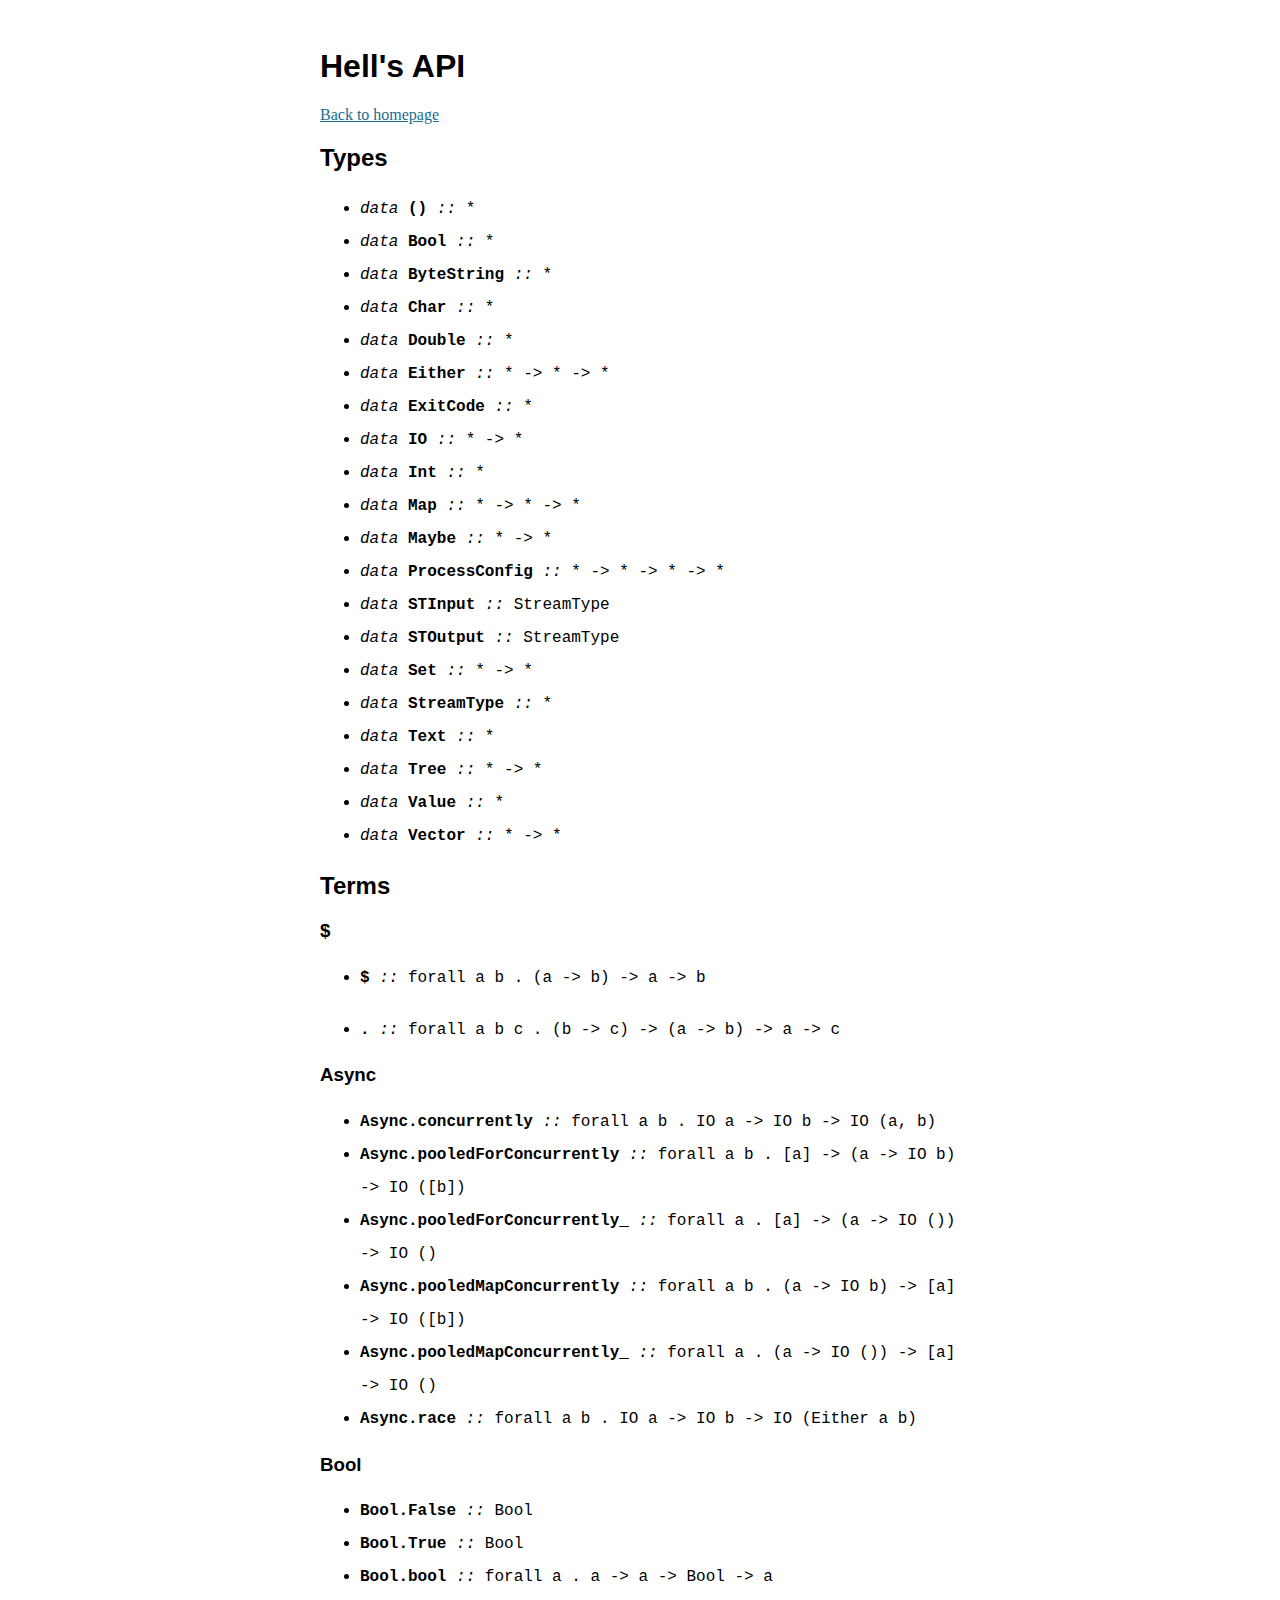
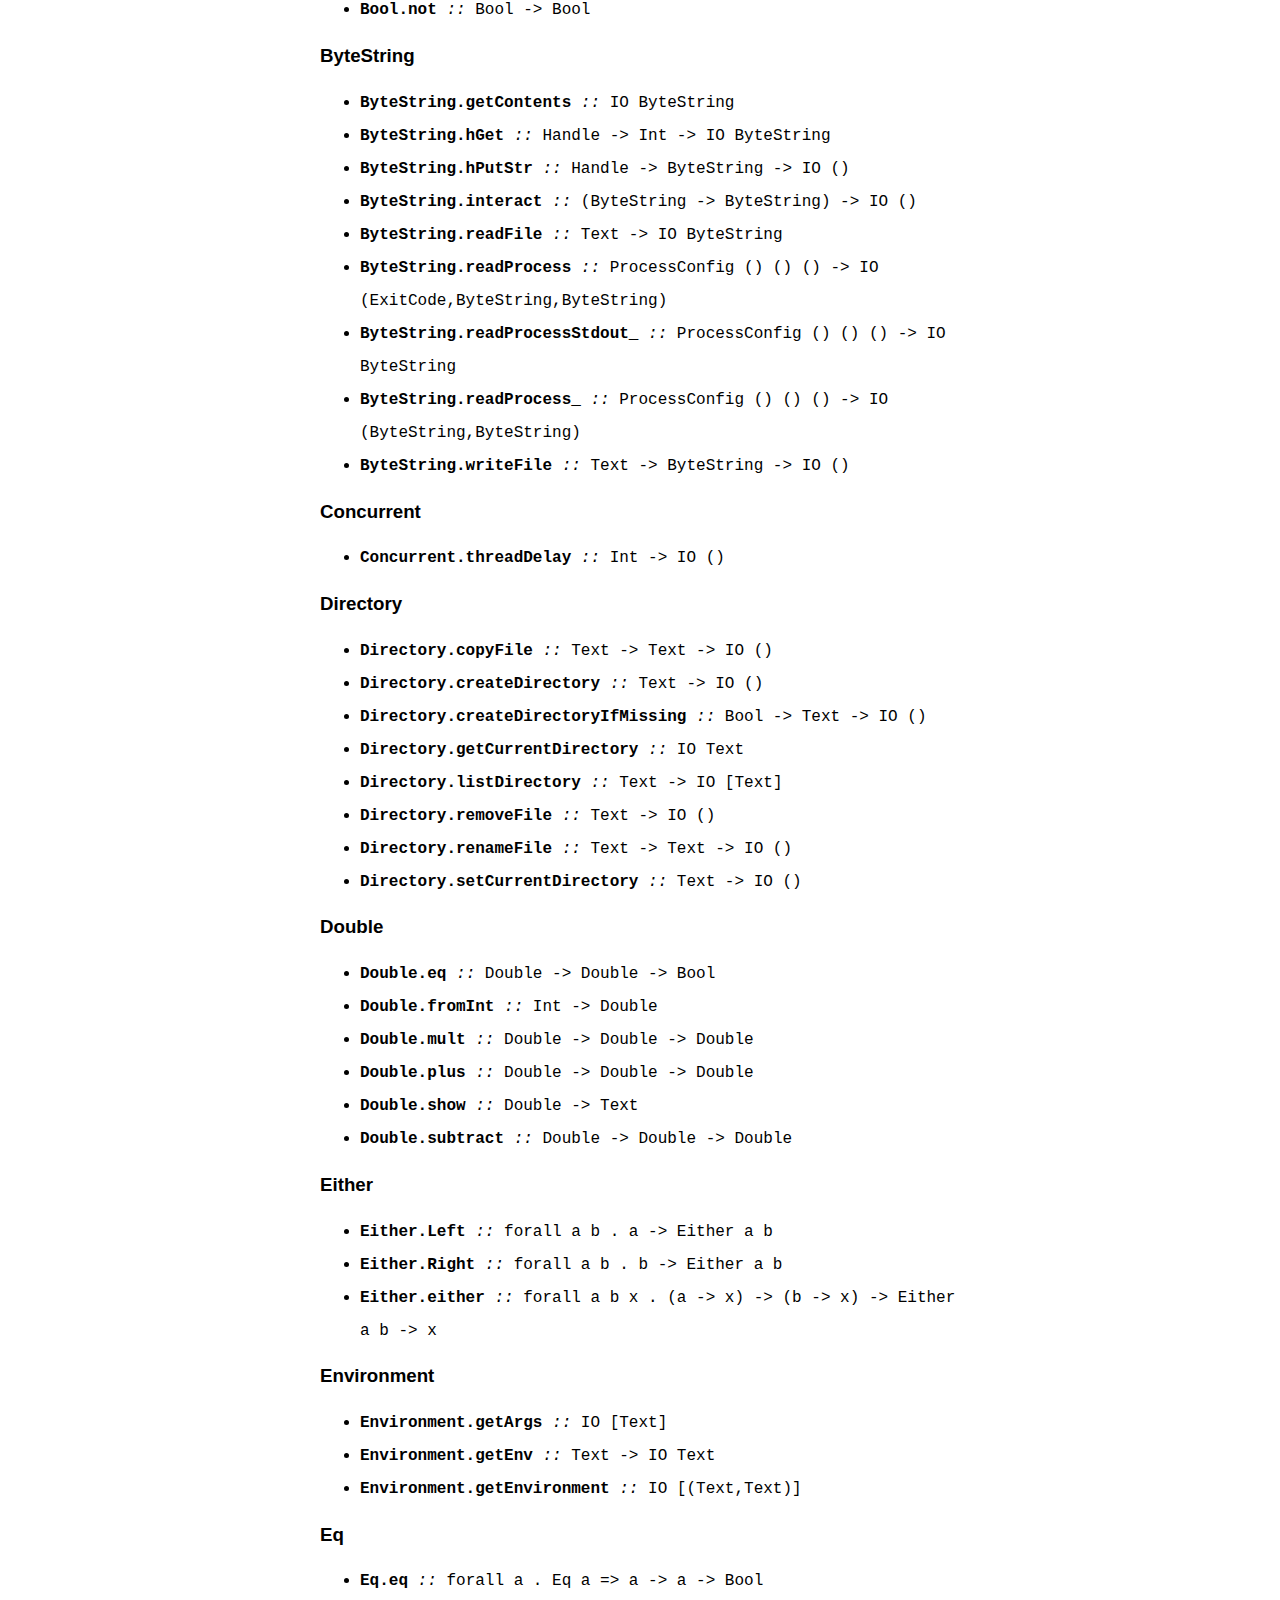
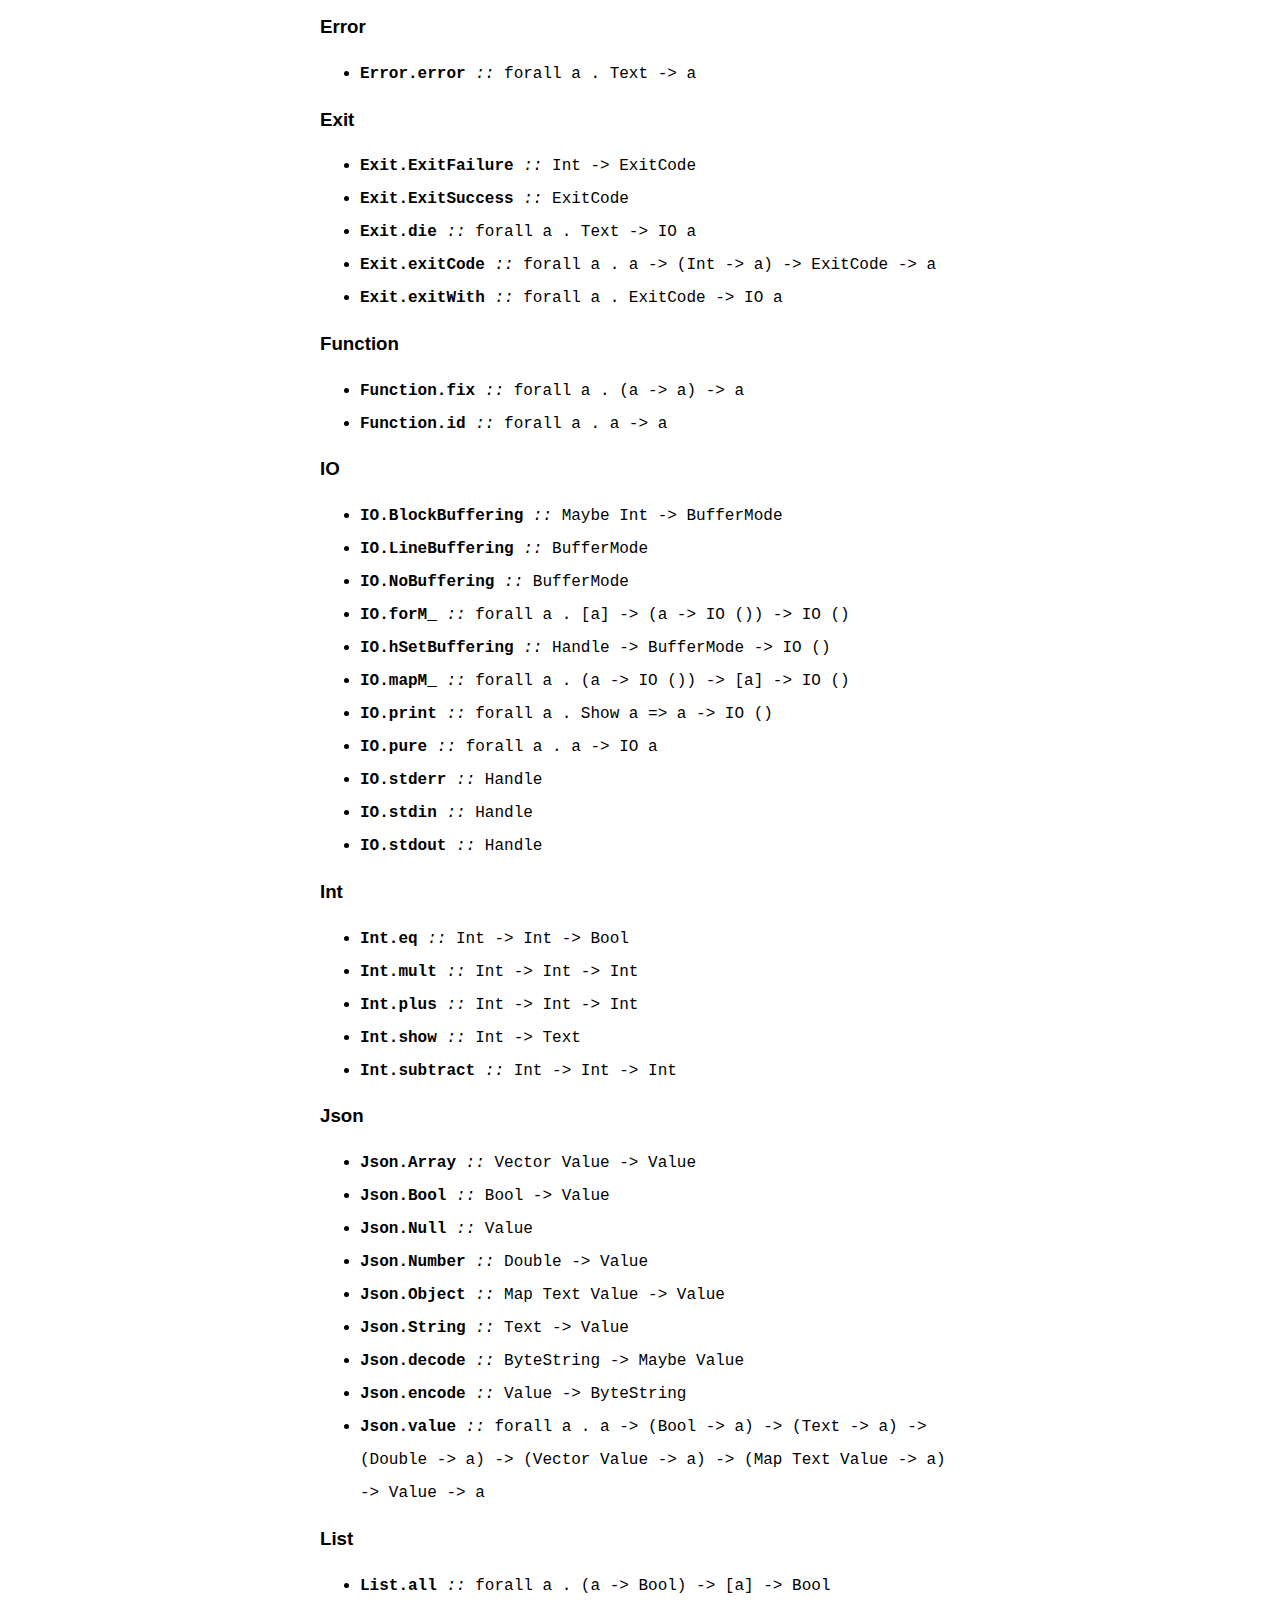
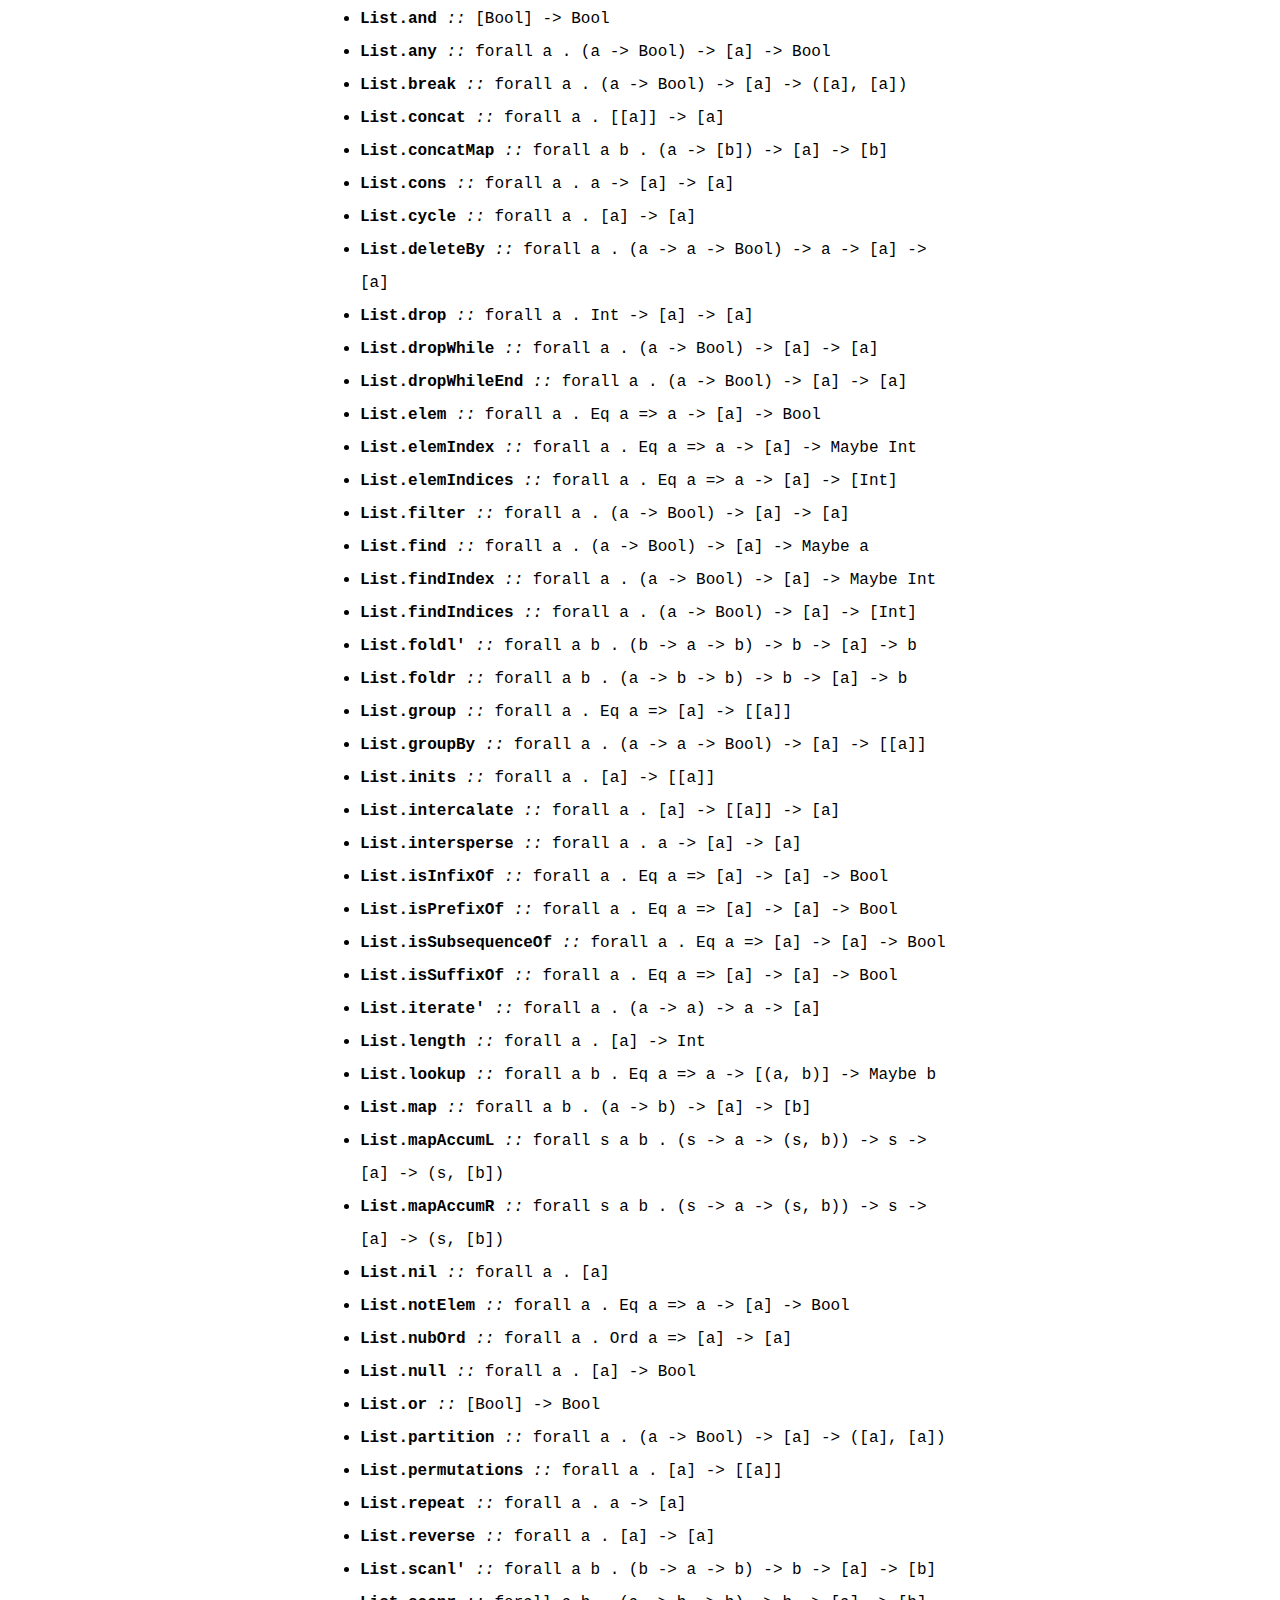
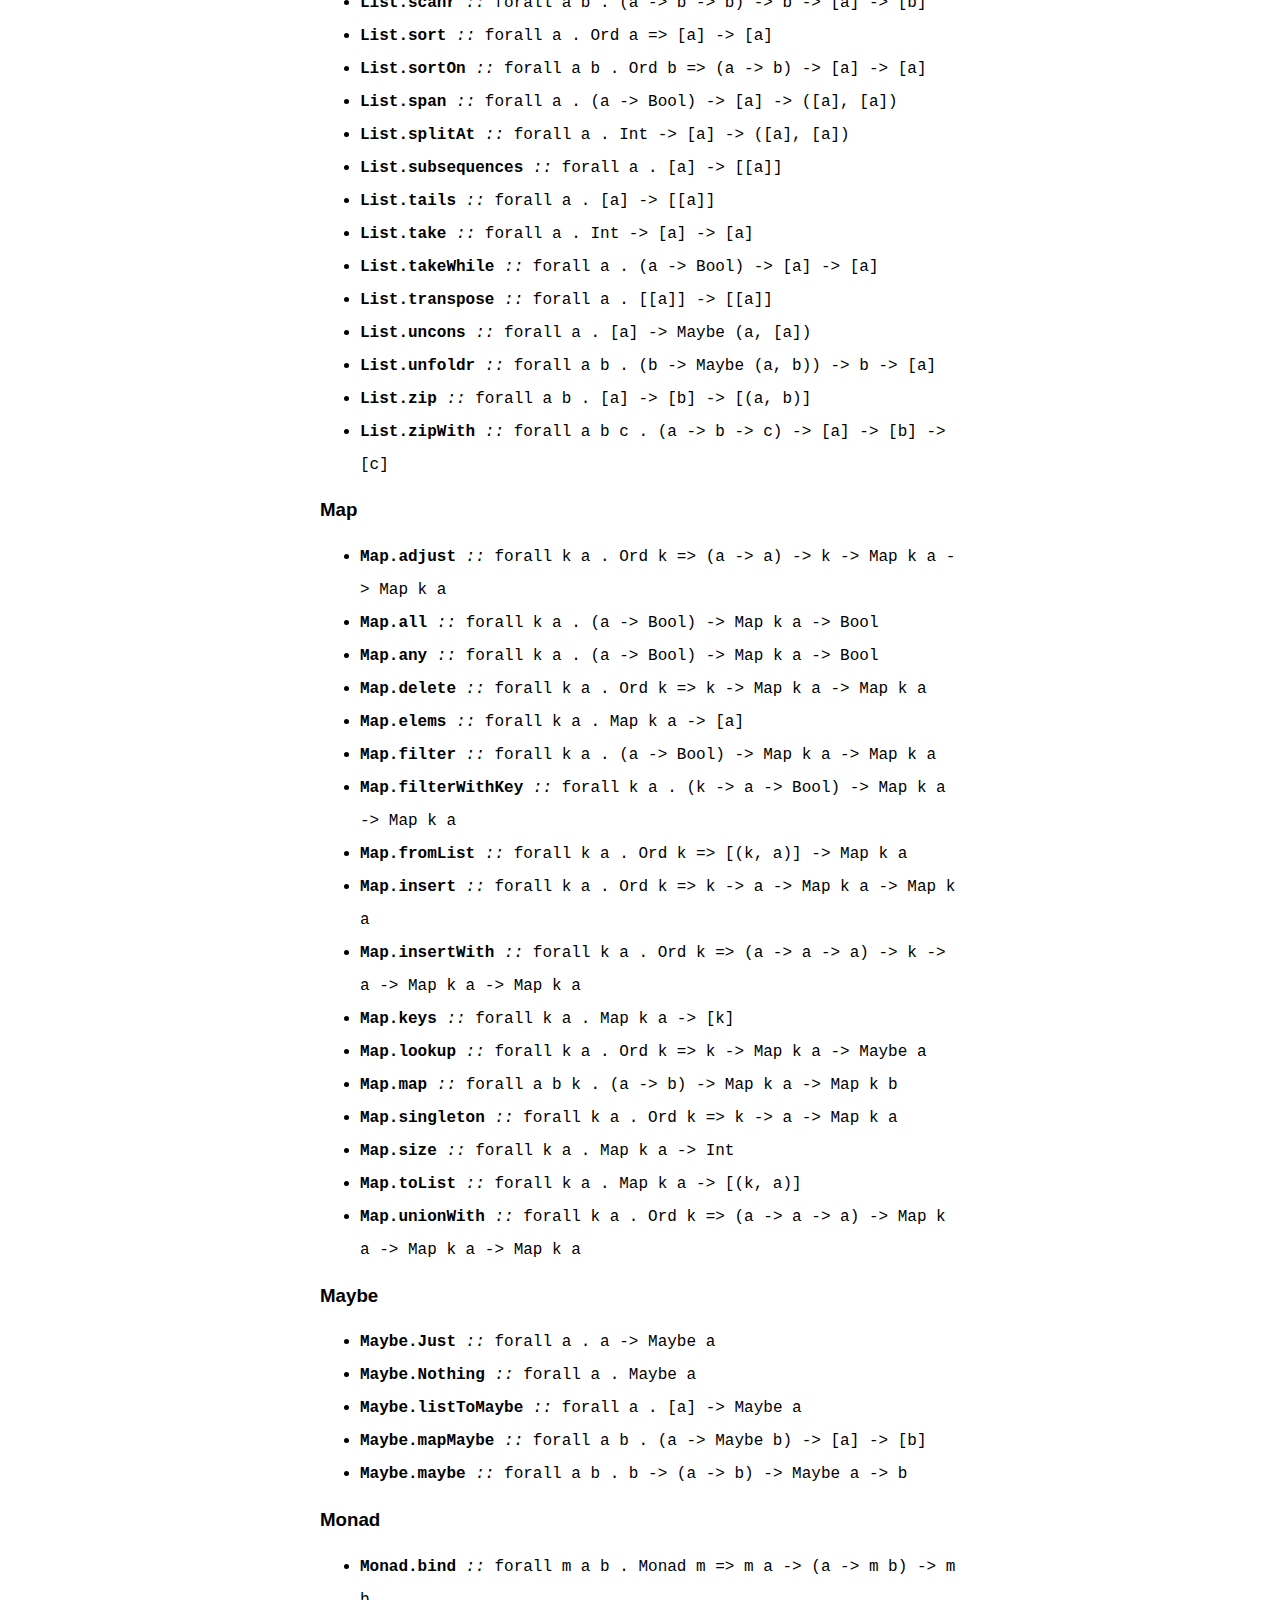
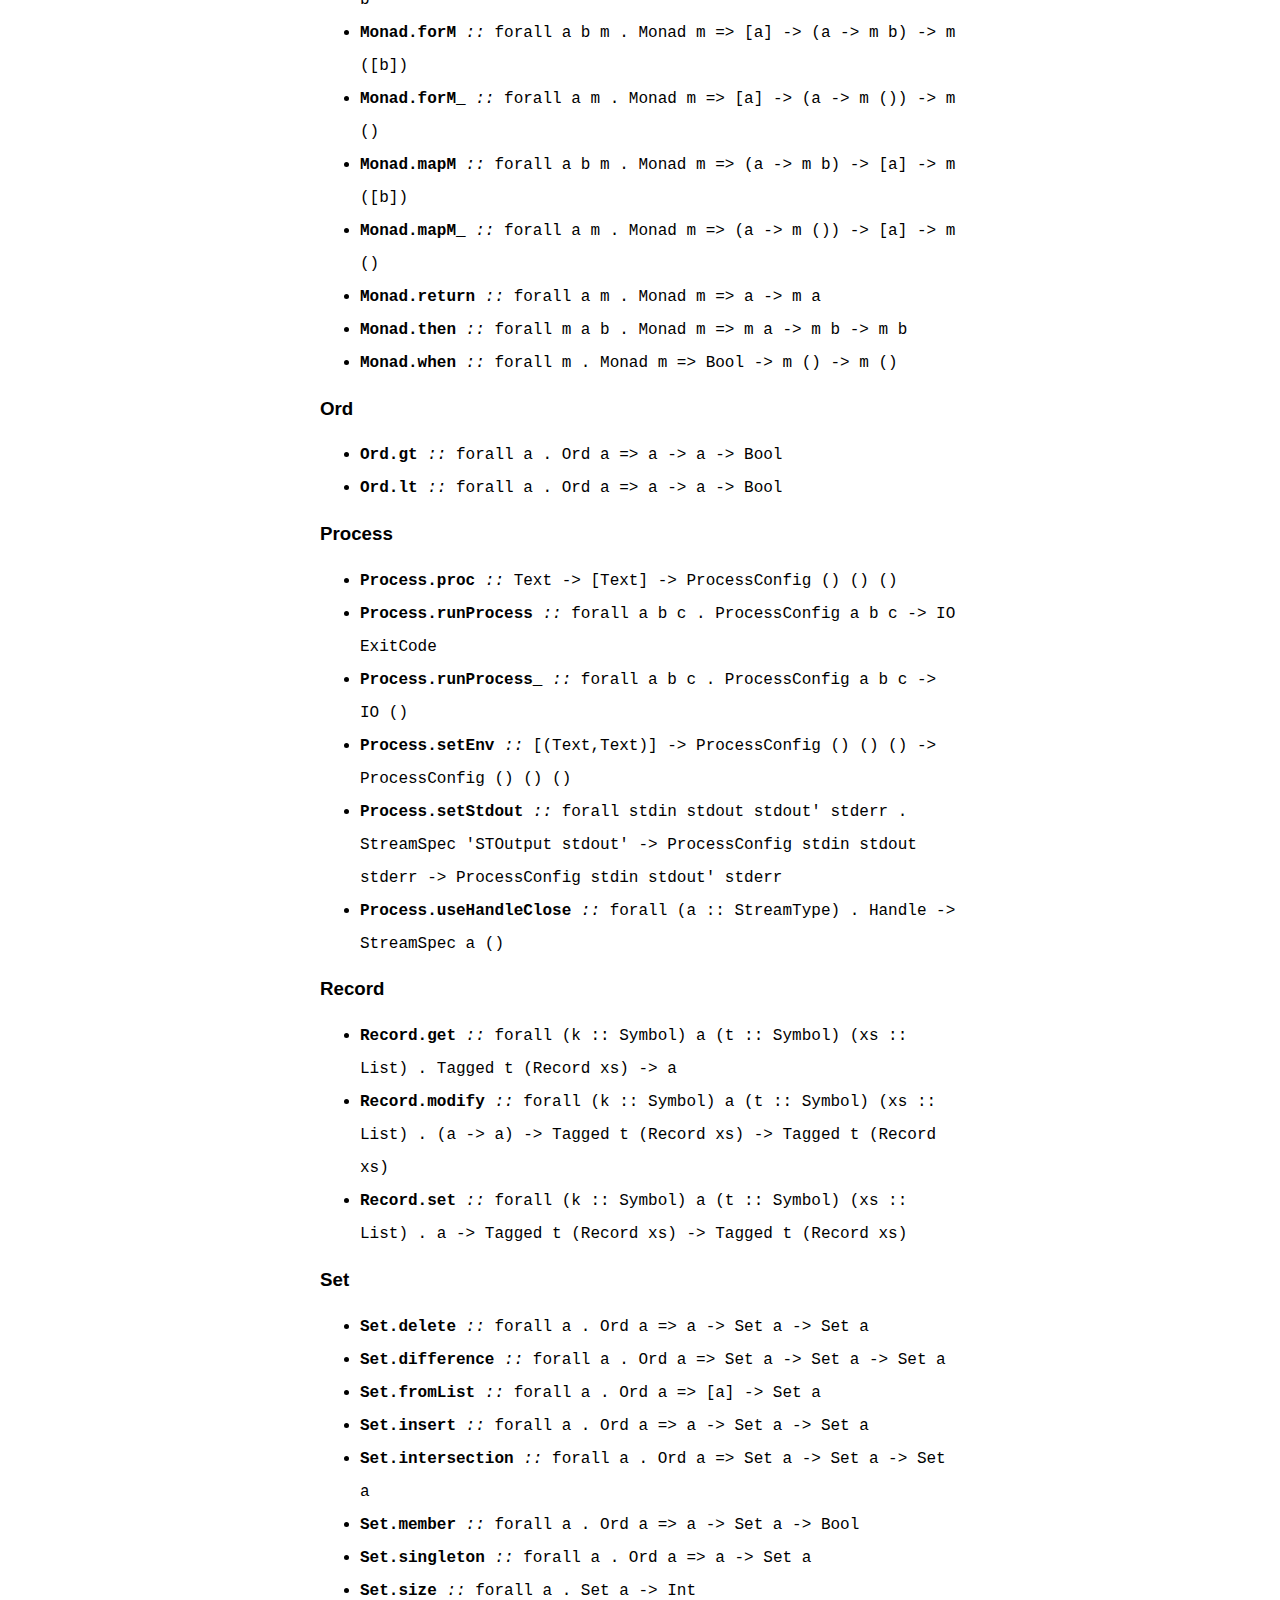
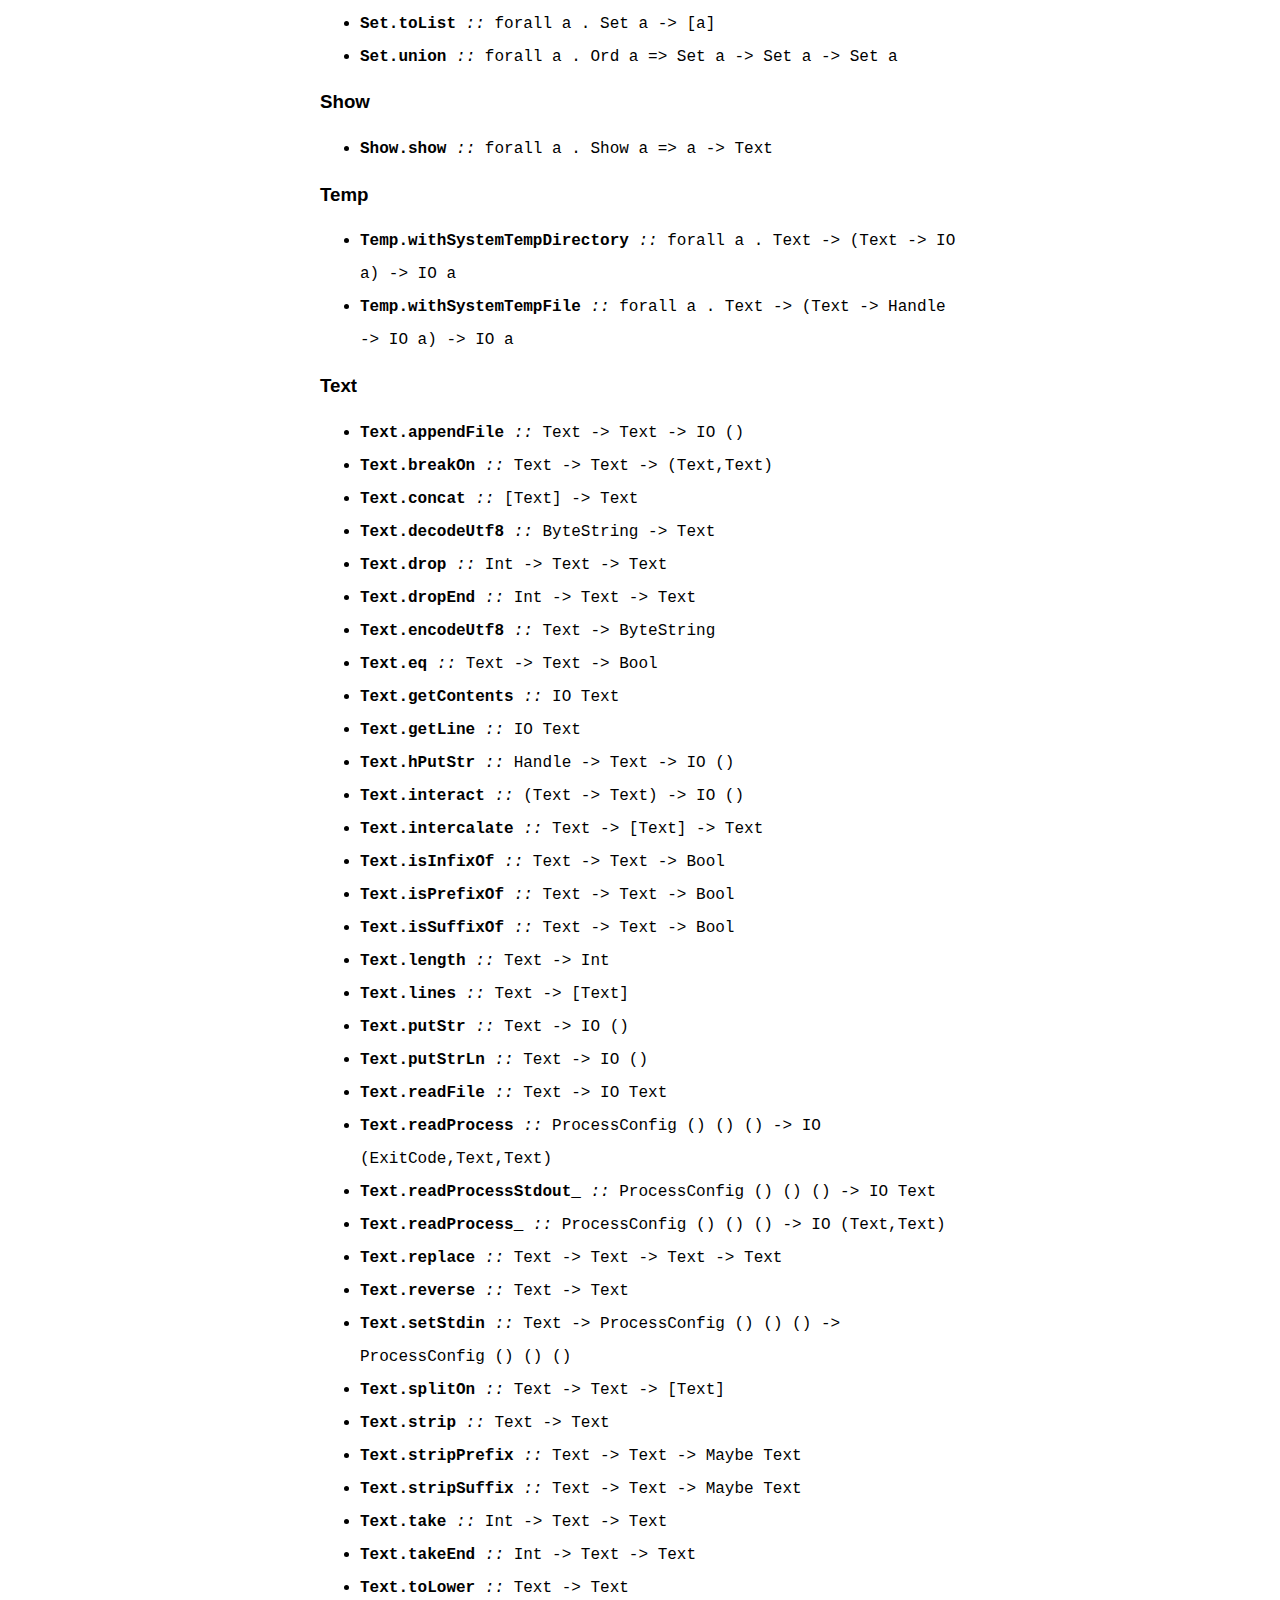
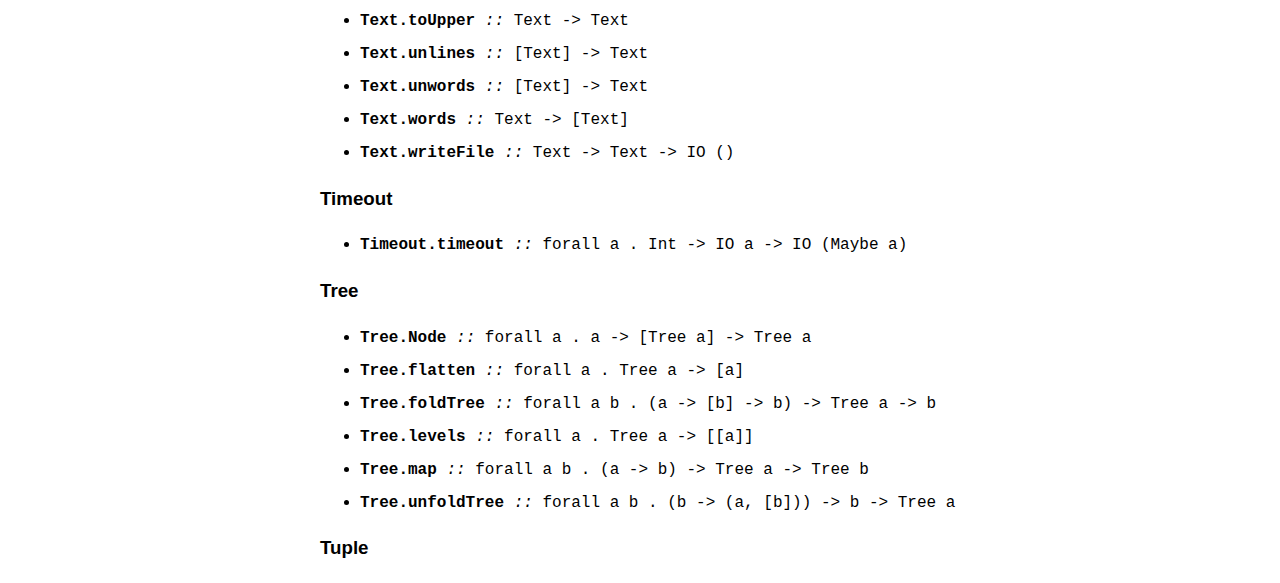
==== commit 0883e703: "Update docs and examples" ====
--- a/docs/api/index.html
+++ b/docs/api/index.html
@@ -18,13 +18,16 @@
  }
 
 li { line-height: 2em }
-</style><head><title>Hell&#39;s API</title></head><body><h1>Hell&#39;s API</h1><p><a href="../">Back to homepage</a></p><h2>Types</h2><ul><li><code><em>data </em><strong>()</strong><em> :: </em>*</code></li><li><code><em>data </em><strong>Bool</strong><em> :: </em>*</code></li><li><code><em>data </em><strong>ByteString</strong><em> :: </em>*</code></li><li><code><em>data </em><strong>Char</strong><em> :: </em>*</code></li><li><code><em>data </em><strong>Double</strong><em> :: </em>*</code></li><li><code><em>data </em><strong>Either</strong><em> :: </em>* -&gt; * -&gt; *</code></li><li><code><em>data </em><strong>ExitCode</strong><em> :: </em>*</code></li><li><code><em>data </em><strong>IO</strong><em> :: </em>* -&gt; *</code></li><li><code><em>data </em><strong>Int</strong><em> :: </em>*</code></li><li><code><em>data </em><strong>Map</strong><em> :: </em>* -&gt; * -&gt; *</code></li><li><code><em>data </em><strong>Maybe</strong><em> :: </em>* -&gt; *</code></li><li><code><em>data </em><strong>ProcessConfig</strong><em> :: </em>* -&gt; * -&gt; * -&gt; *</code></li><li><code><em>data </em><strong>Set</strong><em> :: </em>* -&gt; *</code></li><li><code><em>data </em><strong>Text</strong><em> :: </em>*</code></li><li><code><em>data </em><strong>Tree</strong><em> :: </em>* -&gt; *</code></li><li><code><em>data </em><strong>Value</strong><em> :: </em>*</code></li><li><code><em>data </em><strong>Vector</strong><em> :: </em>* -&gt; *</code></li></ul><h2>Terms</h2><h3>$</h3><ul><li><code><strong>$</strong><em> :: </em>forall a b . (a -&gt; b) -&gt; a -&gt; b</code></li></ul><h3></h3><ul><li><code><strong>.</strong><em> :: </em>forall a b c . (b -&gt; c) -&gt; (a -&gt; b) -&gt; a -&gt; c</code></li></ul><h3>Async</h3><ul><li><code><strong>Async.concurrently</strong><em> :: </em>forall a b . IO a -&gt; IO b -&gt; IO (a, b)</code></li><li><code><strong>Async.pooledForConcurrently</strong><em> :: </em>forall a b . [a] -&gt; (a -&gt; IO b) -&gt; IO ([b])</code></li><li><code><strong>Async.pooledForConcurrently_</strong><em> :: </em>forall a . [a] -&gt; (a -&gt; IO ()) -&gt; IO ()</code></li><li><code><strong>Async.pooledMapConcurrently</strong><em> :: </em>forall a b . (a -&gt; IO b) -&gt; [a] -&gt; IO ([b])</code></li><li><code><strong>Async.pooledMapConcurrently_</strong><em> :: </em>forall a . (a -&gt; IO ()) -&gt; [a] -&gt; IO ()</code></li><li><code><strong>Async.race</strong><em> :: </em>forall a b . IO a -&gt; IO b -&gt; IO (Either a b)</code></li></ul><h3>Bool</h3><ul><li><code><strong>Bool.False</strong><em> :: </em>Bool</code></li><li><code><strong>Bool.True</strong><em> :: </em>Bool</code></li><li><code><strong>Bool.bool</strong><em> :: </em>forall a . a -&gt; a -&gt; Bool -&gt; a</code></li><li><code><strong>Bool.not</strong><em> :: </em>Bool -&gt; Bool</code></li></ul><h3>ByteString</h3><ul><li><code><strong>ByteString.getContents</strong><em> :: </em>IO ByteString</code></li><li><code><strong>ByteString.hGet</strong><em> :: </em>Handle -&gt; Int -&gt; IO ByteString</code></li><li><code><strong>ByteString.hPutStr</strong><em> :: </em>Handle -&gt; ByteString -&gt; IO ()</code></li><li><code><strong>ByteString.interact</strong><em> :: </em>(ByteString -&gt; ByteString) -&gt; IO ()</code></li><li><code><strong>ByteString.readFile</strong><em> :: </em>Text -&gt; IO ByteString</code></li><li><code><strong>ByteString.readProcess</strong><em> :: </em>ProcessConfig () () () -&gt; IO (ExitCode,ByteString,ByteString)</code></li><li><code><strong>ByteString.readProcessStdout_</strong><em> :: </em>ProcessConfig () () () -&gt; IO ByteString</code></li><li><code><strong>ByteString.readProcess_</strong><em> :: </em>ProcessConfig () () () -&gt; IO (ByteString,ByteString)</code></li><li><code><strong>ByteString.writeFile</strong><em> :: </em>Text -&gt; ByteString -&gt; IO ()</code></li></ul><h3>Concurrent</h3><ul><li><code><strong>Concurrent.threadDelay</strong><em> :: </em>Int -&gt; IO ()</code></li></ul><h3>Directory</h3><ul><li><code><strong>Directory.copyFile</strong><em> :: </em>Text -&gt; Text -&gt; IO ()</code></li><li><code><strong>Directory.createDirectory</strong><em> :: </em>Text -&gt; IO ()</code></li><li><code><strong>Directory.createDirectoryIfMissing</strong><em> :: </em>Bool -&gt; Text -&gt; IO ()</code></li><li><code><strong>Directory.getCurrentDirectory</strong><em> :: </em>IO Text</code></li><li><code><strong>Directory.listDirectory</strong><em> :: </em>Text -&gt; IO [Text]</code></li><li><code><strong>Directory.removeFile</strong><em> :: </em>Text -&gt; IO ()</code></li><li><code><strong>Directory.renameFile</strong><em> :: </em>Text -&gt; Text -&gt; IO ()</code></li><li><code><strong>Directory.setCurrentDirectory</strong><em> :: </em>Text -&gt; IO ()</code></li></ul><h3>Double</h3><ul><li><code><strong>Double.eq</strong><em> :: </em>Double -&gt; Double -&gt; Bool</code></li><li><code><strong>Double.fromInt</strong><em> :: </em>Int -&gt; Double</code></li><li><code><strong>Double.mult</strong><em> :: </em>Double -&gt; Double -&gt; Double</code></li><li><code><strong>Double.plus</strong><em> :: </em>Double -&gt; Double -&gt; Double</code></li><li><code><strong>Double.show</strong><em> :: </em>Double -&gt; Text</code></li><li><code><strong>Double.subtract</strong><em> :: </em>Double -&gt; Double -&gt; Double</code></li></ul><h3>Either</h3><ul><li><code><strong>Either.Left</strong><em> :: </em>forall a b . a -&gt; Either a b</code></li><li><code><strong>Either.Right</strong><em> :: </em>forall a b . b -&gt; Either a b</code></li><li><code><strong>Either.either</strong><em> :: </em>forall a b x . (a -&gt; x) -&gt; (b -&gt; x) -&gt; Either a b -&gt; x</code></li></ul><h3>Environment</h3><ul><li><code><strong>Environment.getArgs</strong><em> :: </em>IO [Text]</code></li><li><code><strong>Environment.getEnv</strong><em> :: </em>Text -&gt; IO Text</code></li><li><code><strong>Environment.getEnvironment</strong><em> :: </em>IO [(Text,Text)]</code></li></ul><h3>Eq</h3><ul><li><code><strong>Eq.eq</strong><em> :: </em>forall a . Eq a =&gt; a -&gt; a -&gt; Bool</code></li></ul><h3>Error</h3><ul><li><code><strong>Error.error</strong><em> :: </em>forall a . Text -&gt; a</code></li></ul><h3>Exit</h3><ul><li><code><strong>Exit.ExitFailure</strong><em> :: </em>Int -&gt; ExitCode</code></li><li><code><strong>Exit.ExitSuccess</strong><em> :: </em>ExitCode</code></li><li><code><strong>Exit.die</strong><em> :: </em>forall a . Text -&gt; IO a</code></li><li><code><strong>Exit.exitCode</strong><em> :: </em>forall a . a -&gt; (Int -&gt; a) -&gt; ExitCode -&gt; a</code></li><li><code><strong>Exit.exitWith</strong><em> :: </em>forall a . ExitCode -&gt; IO a</code></li></ul><h3>Function</h3><ul><li><code><strong>Function.fix</strong><em> :: </em>forall a . (a -&gt; a) -&gt; a</code></li><li><code><strong>Function.id</strong><em> :: </em>forall a . a -&gt; a</code></li></ul><h3>IO</h3><ul><li><code><strong>IO.BlockBuffering</strong><em> :: </em>Maybe Int -&gt; BufferMode</code></li><li><code><strong>IO.LineBuffering</strong><em> :: </em>BufferMode</code></li><li><code><strong>IO.NoBuffering</strong><em> :: </em>BufferMode</code></li><li><code><strong>IO.forM_</strong><em> :: </em>forall a . [a] -&gt; (a -&gt; IO ()) -&gt; IO ()</code></li><li><code><strong>IO.hSetBuffering</strong><em> :: </em>Handle -&gt; BufferMode -&gt; IO ()</code></li><li><code><strong>IO.mapM_</strong><em> :: </em>forall a . (a -&gt; IO ()) -&gt; [a] -&gt; IO ()</code></li><li><code><strong>IO.print</strong><em> :: </em>forall a . Show a =&gt; a -&gt; IO ()</code></li><li><code><strong>IO.pure</strong><em> :: </em>forall a . a -&gt; IO a</code></li><li><code><strong>IO.stderr</strong><em> :: </em>Handle</code></li><li><code><strong>IO.stdin</strong><em> :: </em>Handle</code></li><li><code><strong>IO.stdout</strong><em> :: </em>Handle</code></li></ul><h3>Int</h3><ul><li><code><strong>Int.eq</strong><em> :: </em>Int -&gt; Int -&gt; Bool</code></li><li><code><strong>Int.mult</strong><em> :: </em>Int -&gt; Int -&gt; Int</code></li><li><code><strong>Int.plus</strong><em> :: </em>Int -&gt; Int -&gt; Int</code></li><li><code><strong>Int.show</strong><em> :: </em>Int -&gt; Text</code></li><li><code><strong>Int.subtract</strong><em> :: </em>Int -&gt; Int -&gt; Int</code></li></ul><h3>Json</h3><ul><li><code><strong>Json.Array</strong><em> :: </em>Vector Value -&gt; Value</code></li><li><code><strong>Json.Bool</strong><em> :: </em>Bool -&gt; Value</code></li><li><code><strong>Json.Null</strong><em> :: </em>Value</code></li><li><code><strong>Json.Number</strong><em> :: </em>Double -&gt; Value</code></li><li><code><strong>Json.Object</strong><em> :: </em>Map Text Value -&gt; Value</code></li><li><code><strong>Json.String</strong><em> :: </em>Text -&gt; Value</code></li><li><code><strong>Json.decode</strong><em> :: </em>ByteString -&gt; Maybe Value</code></li><li><code><strong>Json.encode</strong><em> :: </em>Value -&gt; ByteString</code></li><li><code><strong>Json.value</strong><em> :: </em>forall a .
+</style><head><title>Hell&#39;s API</title></head><body><h1>Hell&#39;s API</h1><p><a href="../">Back to homepage</a></p><h2>Types</h2><ul><li><code><em>data </em><strong>()</strong><em> :: </em>*</code></li><li><code><em>data </em><strong>Bool</strong><em> :: </em>*</code></li><li><code><em>data </em><strong>ByteString</strong><em> :: </em>*</code></li><li><code><em>data </em><strong>Char</strong><em> :: </em>*</code></li><li><code><em>data </em><strong>Double</strong><em> :: </em>*</code></li><li><code><em>data </em><strong>Either</strong><em> :: </em>* -&gt; * -&gt; *</code></li><li><code><em>data </em><strong>ExitCode</strong><em> :: </em>*</code></li><li><code><em>data </em><strong>IO</strong><em> :: </em>* -&gt; *</code></li><li><code><em>data </em><strong>Int</strong><em> :: </em>*</code></li><li><code><em>data </em><strong>Map</strong><em> :: </em>* -&gt; * -&gt; *</code></li><li><code><em>data </em><strong>Maybe</strong><em> :: </em>* -&gt; *</code></li><li><code><em>data </em><strong>ProcessConfig</strong><em> :: </em>* -&gt; * -&gt; * -&gt; *</code></li><li><code><em>data </em><strong>STInput</strong><em> :: </em>StreamType</code></li><li><code><em>data </em><strong>STOutput</strong><em> :: </em>StreamType</code></li><li><code><em>data </em><strong>Set</strong><em> :: </em>* -&gt; *</code></li><li><code><em>data </em><strong>StreamType</strong><em> :: </em>*</code></li><li><code><em>data </em><strong>Text</strong><em> :: </em>*</code></li><li><code><em>data </em><strong>Tree</strong><em> :: </em>* -&gt; *</code></li><li><code><em>data </em><strong>Value</strong><em> :: </em>*</code></li><li><code><em>data </em><strong>Vector</strong><em> :: </em>* -&gt; *</code></li></ul><h2>Terms</h2><h3>$</h3><ul><li><code><strong>$</strong><em> :: </em>forall a b . (a -&gt; b) -&gt; a -&gt; b</code></li></ul><h3></h3><ul><li><code><strong>.</strong><em> :: </em>forall a b c . (b -&gt; c) -&gt; (a -&gt; b) -&gt; a -&gt; c</code></li></ul><h3>Async</h3><ul><li><code><strong>Async.concurrently</strong><em> :: </em>forall a b . IO a -&gt; IO b -&gt; IO (a, b)</code></li><li><code><strong>Async.pooledForConcurrently</strong><em> :: </em>forall a b . [a] -&gt; (a -&gt; IO b) -&gt; IO ([b])</code></li><li><code><strong>Async.pooledForConcurrently_</strong><em> :: </em>forall a . [a] -&gt; (a -&gt; IO ()) -&gt; IO ()</code></li><li><code><strong>Async.pooledMapConcurrently</strong><em> :: </em>forall a b . (a -&gt; IO b) -&gt; [a] -&gt; IO ([b])</code></li><li><code><strong>Async.pooledMapConcurrently_</strong><em> :: </em>forall a . (a -&gt; IO ()) -&gt; [a] -&gt; IO ()</code></li><li><code><strong>Async.race</strong><em> :: </em>forall a b . IO a -&gt; IO b -&gt; IO (Either a b)</code></li></ul><h3>Bool</h3><ul><li><code><strong>Bool.False</strong><em> :: </em>Bool</code></li><li><code><strong>Bool.True</strong><em> :: </em>Bool</code></li><li><code><strong>Bool.bool</strong><em> :: </em>forall a . a -&gt; a -&gt; Bool -&gt; a</code></li><li><code><strong>Bool.not</strong><em> :: </em>Bool -&gt; Bool</code></li></ul><h3>ByteString</h3><ul><li><code><strong>ByteString.getContents</strong><em> :: </em>IO ByteString</code></li><li><code><strong>ByteString.hGet</strong><em> :: </em>Handle -&gt; Int -&gt; IO ByteString</code></li><li><code><strong>ByteString.hPutStr</strong><em> :: </em>Handle -&gt; ByteString -&gt; IO ()</code></li><li><code><strong>ByteString.interact</strong><em> :: </em>(ByteString -&gt; ByteString) -&gt; IO ()</code></li><li><code><strong>ByteString.readFile</strong><em> :: </em>Text -&gt; IO ByteString</code></li><li><code><strong>ByteString.readProcess</strong><em> :: </em>ProcessConfig () () () -&gt; IO (ExitCode,ByteString,ByteString)</code></li><li><code><strong>ByteString.readProcessStdout_</strong><em> :: </em>ProcessConfig () () () -&gt; IO ByteString</code></li><li><code><strong>ByteString.readProcess_</strong><em> :: </em>ProcessConfig () () () -&gt; IO (ByteString,ByteString)</code></li><li><code><strong>ByteString.writeFile</strong><em> :: </em>Text -&gt; ByteString -&gt; IO ()</code></li></ul><h3>Concurrent</h3><ul><li><code><strong>Concurrent.threadDelay</strong><em> :: </em>Int -&gt; IO ()</code></li></ul><h3>Directory</h3><ul><li><code><strong>Directory.copyFile</strong><em> :: </em>Text -&gt; Text -&gt; IO ()</code></li><li><code><strong>Directory.createDirectory</strong><em> :: </em>Text -&gt; IO ()</code></li><li><code><strong>Directory.createDirectoryIfMissing</strong><em> :: </em>Bool -&gt; Text -&gt; IO ()</code></li><li><code><strong>Directory.getCurrentDirectory</strong><em> :: </em>IO Text</code></li><li><code><strong>Directory.listDirectory</strong><em> :: </em>Text -&gt; IO [Text]</code></li><li><code><strong>Directory.removeFile</strong><em> :: </em>Text -&gt; IO ()</code></li><li><code><strong>Directory.renameFile</strong><em> :: </em>Text -&gt; Text -&gt; IO ()</code></li><li><code><strong>Directory.setCurrentDirectory</strong><em> :: </em>Text -&gt; IO ()</code></li></ul><h3>Double</h3><ul><li><code><strong>Double.eq</strong><em> :: </em>Double -&gt; Double -&gt; Bool</code></li><li><code><strong>Double.fromInt</strong><em> :: </em>Int -&gt; Double</code></li><li><code><strong>Double.mult</strong><em> :: </em>Double -&gt; Double -&gt; Double</code></li><li><code><strong>Double.plus</strong><em> :: </em>Double -&gt; Double -&gt; Double</code></li><li><code><strong>Double.show</strong><em> :: </em>Double -&gt; Text</code></li><li><code><strong>Double.subtract</strong><em> :: </em>Double -&gt; Double -&gt; Double</code></li></ul><h3>Either</h3><ul><li><code><strong>Either.Left</strong><em> :: </em>forall a b . a -&gt; Either a b</code></li><li><code><strong>Either.Right</strong><em> :: </em>forall a b . b -&gt; Either a b</code></li><li><code><strong>Either.either</strong><em> :: </em>forall a b x . (a -&gt; x) -&gt; (b -&gt; x) -&gt; Either a b -&gt; x</code></li></ul><h3>Environment</h3><ul><li><code><strong>Environment.getArgs</strong><em> :: </em>IO [Text]</code></li><li><code><strong>Environment.getEnv</strong><em> :: </em>Text -&gt; IO Text</code></li><li><code><strong>Environment.getEnvironment</strong><em> :: </em>IO [(Text,Text)]</code></li></ul><h3>Eq</h3><ul><li><code><strong>Eq.eq</strong><em> :: </em>forall a . Eq a =&gt; a -&gt; a -&gt; Bool</code></li></ul><h3>Error</h3><ul><li><code><strong>Error.error</strong><em> :: </em>forall a . Text -&gt; a</code></li></ul><h3>Exit</h3><ul><li><code><strong>Exit.ExitFailure</strong><em> :: </em>Int -&gt; ExitCode</code></li><li><code><strong>Exit.ExitSuccess</strong><em> :: </em>ExitCode</code></li><li><code><strong>Exit.die</strong><em> :: </em>forall a . Text -&gt; IO a</code></li><li><code><strong>Exit.exitCode</strong><em> :: </em>forall a . a -&gt; (Int -&gt; a) -&gt; ExitCode -&gt; a</code></li><li><code><strong>Exit.exitWith</strong><em> :: </em>forall a . ExitCode -&gt; IO a</code></li></ul><h3>Function</h3><ul><li><code><strong>Function.fix</strong><em> :: </em>forall a . (a -&gt; a) -&gt; a</code></li><li><code><strong>Function.id</strong><em> :: </em>forall a . a -&gt; a</code></li></ul><h3>IO</h3><ul><li><code><strong>IO.BlockBuffering</strong><em> :: </em>Maybe Int -&gt; BufferMode</code></li><li><code><strong>IO.LineBuffering</strong><em> :: </em>BufferMode</code></li><li><code><strong>IO.NoBuffering</strong><em> :: </em>BufferMode</code></li><li><code><strong>IO.forM_</strong><em> :: </em>forall a . [a] -&gt; (a -&gt; IO ()) -&gt; IO ()</code></li><li><code><strong>IO.hSetBuffering</strong><em> :: </em>Handle -&gt; BufferMode -&gt; IO ()</code></li><li><code><strong>IO.mapM_</strong><em> :: </em>forall a . (a -&gt; IO ()) -&gt; [a] -&gt; IO ()</code></li><li><code><strong>IO.print</strong><em> :: </em>forall a . Show a =&gt; a -&gt; IO ()</code></li><li><code><strong>IO.pure</strong><em> :: </em>forall a . a -&gt; IO a</code></li><li><code><strong>IO.stderr</strong><em> :: </em>Handle</code></li><li><code><strong>IO.stdin</strong><em> :: </em>Handle</code></li><li><code><strong>IO.stdout</strong><em> :: </em>Handle</code></li></ul><h3>Int</h3><ul><li><code><strong>Int.eq</strong><em> :: </em>Int -&gt; Int -&gt; Bool</code></li><li><code><strong>Int.mult</strong><em> :: </em>Int -&gt; Int -&gt; Int</code></li><li><code><strong>Int.plus</strong><em> :: </em>Int -&gt; Int -&gt; Int</code></li><li><code><strong>Int.show</strong><em> :: </em>Int -&gt; Text</code></li><li><code><strong>Int.subtract</strong><em> :: </em>Int -&gt; Int -&gt; Int</code></li></ul><h3>Json</h3><ul><li><code><strong>Json.Array</strong><em> :: </em>Vector Value -&gt; Value</code></li><li><code><strong>Json.Bool</strong><em> :: </em>Bool -&gt; Value</code></li><li><code><strong>Json.Null</strong><em> :: </em>Value</code></li><li><code><strong>Json.Number</strong><em> :: </em>Double -&gt; Value</code></li><li><code><strong>Json.Object</strong><em> :: </em>Map Text Value -&gt; Value</code></li><li><code><strong>Json.String</strong><em> :: </em>Text -&gt; Value</code></li><li><code><strong>Json.decode</strong><em> :: </em>ByteString -&gt; Maybe Value</code></li><li><code><strong>Json.encode</strong><em> :: </em>Value -&gt; ByteString</code></li><li><code><strong>Json.value</strong><em> :: </em>forall a .
 a -&gt;
 (Bool -&gt; a) -&gt;
 (Text -&gt; a) -&gt;
 (Double -&gt; a) -&gt;
 (Vector Value -&gt; a) -&gt; (Map Text Value -&gt; a) -&gt; Value -&gt; a</code></li></ul><h3>List</h3><ul><li><code><strong>List.all</strong><em> :: </em>forall a . (a -&gt; Bool) -&gt; [a] -&gt; Bool</code></li><li><code><strong>List.and</strong><em> :: </em>[Bool] -&gt; Bool</code></li><li><code><strong>List.any</strong><em> :: </em>forall a . (a -&gt; Bool) -&gt; [a] -&gt; Bool</code></li><li><code><strong>List.break</strong><em> :: </em>forall a . (a -&gt; Bool) -&gt; [a] -&gt; ([a], [a])</code></li><li><code><strong>List.concat</strong><em> :: </em>forall a . [[a]] -&gt; [a]</code></li><li><code><strong>List.concatMap</strong><em> :: </em>forall a b . (a -&gt; [b]) -&gt; [a] -&gt; [b]</code></li><li><code><strong>List.cons</strong><em> :: </em>forall a . a -&gt; [a] -&gt; [a]</code></li><li><code><strong>List.cycle</strong><em> :: </em>forall a . [a] -&gt; [a]</code></li><li><code><strong>List.deleteBy</strong><em> :: </em>forall a . (a -&gt; a -&gt; Bool) -&gt; a -&gt; [a] -&gt; [a]</code></li><li><code><strong>List.drop</strong><em> :: </em>forall a . Int -&gt; [a] -&gt; [a]</code></li><li><code><strong>List.dropWhile</strong><em> :: </em>forall a . (a -&gt; Bool) -&gt; [a] -&gt; [a]</code></li><li><code><strong>List.dropWhileEnd</strong><em> :: </em>forall a . (a -&gt; Bool) -&gt; [a] -&gt; [a]</code></li><li><code><strong>List.elem</strong><em> :: </em>forall a . Eq a =&gt; a -&gt; [a] -&gt; Bool</code></li><li><code><strong>List.elemIndex</strong><em> :: </em>forall a . Eq a =&gt; a -&gt; [a] -&gt; Maybe Int</code></li><li><code><strong>List.elemIndices</strong><em> :: </em>forall a . Eq a =&gt; a -&gt; [a] -&gt; [Int]</code></li><li><code><strong>List.filter</strong><em> :: </em>forall a . (a -&gt; Bool) -&gt; [a] -&gt; [a]</code></li><li><code><strong>List.find</strong><em> :: </em>forall a . (a -&gt; Bool) -&gt; [a] -&gt; Maybe a</code></li><li><code><strong>List.findIndex</strong><em> :: </em>forall a . (a -&gt; Bool) -&gt; [a] -&gt; Maybe Int</code></li><li><code><strong>List.findIndices</strong><em> :: </em>forall a . (a -&gt; Bool) -&gt; [a] -&gt; [Int]</code></li><li><code><strong>List.foldl&#39;</strong><em> :: </em>forall a b . (b -&gt; a -&gt; b) -&gt; b -&gt; [a] -&gt; b</code></li><li><code><strong>List.foldr</strong><em> :: </em>forall a b . (a -&gt; b -&gt; b) -&gt; b -&gt; [a] -&gt; b</code></li><li><code><strong>List.group</strong><em> :: </em>forall a . Eq a =&gt; [a] -&gt; [[a]]</code></li><li><code><strong>List.groupBy</strong><em> :: </em>forall a . (a -&gt; a -&gt; Bool) -&gt; [a] -&gt; [[a]]</code></li><li><code><strong>List.inits</strong><em> :: </em>forall a . [a] -&gt; [[a]]</code></li><li><code><strong>List.intercalate</strong><em> :: </em>forall a . [a] -&gt; [[a]] -&gt; [a]</code></li><li><code><strong>List.intersperse</strong><em> :: </em>forall a . a -&gt; [a] -&gt; [a]</code></li><li><code><strong>List.isInfixOf</strong><em> :: </em>forall a . Eq a =&gt; [a] -&gt; [a] -&gt; Bool</code></li><li><code><strong>List.isPrefixOf</strong><em> :: </em>forall a . Eq a =&gt; [a] -&gt; [a] -&gt; Bool</code></li><li><code><strong>List.isSubsequenceOf</strong><em> :: </em>forall a . Eq a =&gt; [a] -&gt; [a] -&gt; Bool</code></li><li><code><strong>List.isSuffixOf</strong><em> :: </em>forall a . Eq a =&gt; [a] -&gt; [a] -&gt; Bool</code></li><li><code><strong>List.iterate&#39;</strong><em> :: </em>forall a . (a -&gt; a) -&gt; a -&gt; [a]</code></li><li><code><strong>List.length</strong><em> :: </em>forall a . [a] -&gt; Int</code></li><li><code><strong>List.lookup</strong><em> :: </em>forall a b . Eq a =&gt; a -&gt; [(a, b)] -&gt; Maybe b</code></li><li><code><strong>List.map</strong><em> :: </em>forall a b . (a -&gt; b) -&gt; [a] -&gt; [b]</code></li><li><code><strong>List.mapAccumL</strong><em> :: </em>forall s a b . (s -&gt; a -&gt; (s, b)) -&gt; s -&gt; [a] -&gt; (s, [b])</code></li><li><code><strong>List.mapAccumR</strong><em> :: </em>forall s a b . (s -&gt; a -&gt; (s, b)) -&gt; s -&gt; [a] -&gt; (s, [b])</code></li><li><code><strong>List.nil</strong><em> :: </em>forall a . [a]</code></li><li><code><strong>List.notElem</strong><em> :: </em>forall a . Eq a =&gt; a -&gt; [a] -&gt; Bool</code></li><li><code><strong>List.nubOrd</strong><em> :: </em>forall a . Ord a =&gt; [a] -&gt; [a]</code></li><li><code><strong>List.null</strong><em> :: </em>forall a . [a] -&gt; Bool</code></li><li><code><strong>List.or</strong><em> :: </em>[Bool] -&gt; Bool</code></li><li><code><strong>List.partition</strong><em> :: </em>forall a . (a -&gt; Bool) -&gt; [a] -&gt; ([a], [a])</code></li><li><code><strong>List.permutations</strong><em> :: </em>forall a . [a] -&gt; [[a]]</code></li><li><code><strong>List.repeat</strong><em> :: </em>forall a . a -&gt; [a]</code></li><li><code><strong>List.reverse</strong><em> :: </em>forall a . [a] -&gt; [a]</code></li><li><code><strong>List.scanl&#39;</strong><em> :: </em>forall a b . (b -&gt; a -&gt; b) -&gt; b -&gt; [a] -&gt; [b]</code></li><li><code><strong>List.scanr</strong><em> :: </em>forall a b . (a -&gt; b -&gt; b) -&gt; b -&gt; [a] -&gt; [b]</code></li><li><code><strong>List.sort</strong><em> :: </em>forall a . Ord a =&gt; [a] -&gt; [a]</code></li><li><code><strong>List.sortOn</strong><em> :: </em>forall a b . Ord b =&gt; (a -&gt; b) -&gt; [a] -&gt; [a]</code></li><li><code><strong>List.span</strong><em> :: </em>forall a . (a -&gt; Bool) -&gt; [a] -&gt; ([a], [a])</code></li><li><code><strong>List.splitAt</strong><em> :: </em>forall a . Int -&gt; [a] -&gt; ([a], [a])</code></li><li><code><strong>List.subsequences</strong><em> :: </em>forall a . [a] -&gt; [[a]]</code></li><li><code><strong>List.tails</strong><em> :: </em>forall a . [a] -&gt; [[a]]</code></li><li><code><strong>List.take</strong><em> :: </em>forall a . Int -&gt; [a] -&gt; [a]</code></li><li><code><strong>List.takeWhile</strong><em> :: </em>forall a . (a -&gt; Bool) -&gt; [a] -&gt; [a]</code></li><li><code><strong>List.transpose</strong><em> :: </em>forall a . [[a]] -&gt; [[a]]</code></li><li><code><strong>List.uncons</strong><em> :: </em>forall a . [a] -&gt; Maybe (a, [a])</code></li><li><code><strong>List.unfoldr</strong><em> :: </em>forall a b . (b -&gt; Maybe (a, b)) -&gt; b -&gt; [a]</code></li><li><code><strong>List.zip</strong><em> :: </em>forall a b . [a] -&gt; [b] -&gt; [(a, b)]</code></li><li><code><strong>List.zipWith</strong><em> :: </em>forall a b c . (a -&gt; b -&gt; c) -&gt; [a] -&gt; [b] -&gt; [c]</code></li></ul><h3>Map</h3><ul><li><code><strong>Map.adjust</strong><em> :: </em>forall k a . Ord k =&gt; (a -&gt; a) -&gt; k -&gt; Map k a -&gt; Map k a</code></li><li><code><strong>Map.all</strong><em> :: </em>forall k a . (a -&gt; Bool) -&gt; Map k a -&gt; Bool</code></li><li><code><strong>Map.any</strong><em> :: </em>forall k a . (a -&gt; Bool) -&gt; Map k a -&gt; Bool</code></li><li><code><strong>Map.delete</strong><em> :: </em>forall k a . Ord k =&gt; k -&gt; Map k a -&gt; Map k a</code></li><li><code><strong>Map.elems</strong><em> :: </em>forall k a . Map k a -&gt; [a]</code></li><li><code><strong>Map.filter</strong><em> :: </em>forall k a . (a -&gt; Bool) -&gt; Map k a -&gt; Map k a</code></li><li><code><strong>Map.filterWithKey</strong><em> :: </em>forall k a . (k -&gt; a -&gt; Bool) -&gt; Map k a -&gt; Map k a</code></li><li><code><strong>Map.fromList</strong><em> :: </em>forall k a . Ord k =&gt; [(k, a)] -&gt; Map k a</code></li><li><code><strong>Map.insert</strong><em> :: </em>forall k a . Ord k =&gt; k -&gt; a -&gt; Map k a -&gt; Map k a</code></li><li><code><strong>Map.insertWith</strong><em> :: </em>forall k a . Ord k =&gt; (a -&gt; a -&gt; a) -&gt; k -&gt; a -&gt; Map k a -&gt; Map k a</code></li><li><code><strong>Map.keys</strong><em> :: </em>forall k a . Map k a -&gt; [k]</code></li><li><code><strong>Map.lookup</strong><em> :: </em>forall k a . Ord k =&gt; k -&gt; Map k a -&gt; Maybe a</code></li><li><code><strong>Map.map</strong><em> :: </em>forall a b k . (a -&gt; b) -&gt; Map k a -&gt; Map k b</code></li><li><code><strong>Map.singleton</strong><em> :: </em>forall k a . Ord k =&gt; k -&gt; a -&gt; Map k a</code></li><li><code><strong>Map.size</strong><em> :: </em>forall k a . Map k a -&gt; Int</code></li><li><code><strong>Map.toList</strong><em> :: </em>forall k a . Map k a -&gt; [(k, a)]</code></li><li><code><strong>Map.unionWith</strong><em> :: </em>forall k a . Ord k =&gt;
-(a -&gt; a -&gt; a) -&gt; Map k a -&gt; Map k a -&gt; Map k a</code></li></ul><h3>Maybe</h3><ul><li><code><strong>Maybe.Just</strong><em> :: </em>forall a . a -&gt; Maybe a</code></li><li><code><strong>Maybe.Nothing</strong><em> :: </em>forall a . Maybe a</code></li><li><code><strong>Maybe.listToMaybe</strong><em> :: </em>forall a . [a] -&gt; Maybe a</code></li><li><code><strong>Maybe.mapMaybe</strong><em> :: </em>forall a b . (a -&gt; Maybe b) -&gt; [a] -&gt; [b]</code></li><li><code><strong>Maybe.maybe</strong><em> :: </em>forall a b . b -&gt; (a -&gt; b) -&gt; Maybe a -&gt; b</code></li></ul><h3>Monad</h3><ul><li><code><strong>Monad.bind</strong><em> :: </em>forall m a b . Monad m =&gt; m a -&gt; (a -&gt; m b) -&gt; m b</code></li><li><code><strong>Monad.forM</strong><em> :: </em>forall a b m . Monad m =&gt; [a] -&gt; (a -&gt; m b) -&gt; m ([b])</code></li><li><code><strong>Monad.forM_</strong><em> :: </em>forall a m . Monad m =&gt; [a] -&gt; (a -&gt; m ()) -&gt; m ()</code></li><li><code><strong>Monad.mapM</strong><em> :: </em>forall a b m . Monad m =&gt; (a -&gt; m b) -&gt; [a] -&gt; m ([b])</code></li><li><code><strong>Monad.mapM_</strong><em> :: </em>forall a m . Monad m =&gt; (a -&gt; m ()) -&gt; [a] -&gt; m ()</code></li><li><code><strong>Monad.return</strong><em> :: </em>forall a m . Monad m =&gt; a -&gt; m a</code></li><li><code><strong>Monad.then</strong><em> :: </em>forall m a b . Monad m =&gt; m a -&gt; m b -&gt; m b</code></li><li><code><strong>Monad.when</strong><em> :: </em>forall m . Monad m =&gt; Bool -&gt; m () -&gt; m ()</code></li></ul><h3>Ord</h3><ul><li><code><strong>Ord.gt</strong><em> :: </em>forall a . Ord a =&gt; a -&gt; a -&gt; Bool</code></li><li><code><strong>Ord.lt</strong><em> :: </em>forall a . Ord a =&gt; a -&gt; a -&gt; Bool</code></li></ul><h3>Process</h3><ul><li><code><strong>Process.proc</strong><em> :: </em>Text -&gt; [Text] -&gt; ProcessConfig () () ()</code></li><li><code><strong>Process.runProcess</strong><em> :: </em>ProcessConfig () () () -&gt; IO ExitCode</code></li><li><code><strong>Process.runProcess_</strong><em> :: </em>ProcessConfig () () () -&gt; IO ()</code></li><li><code><strong>Process.setEnv</strong><em> :: </em>[(Text,Text)] -&gt; ProcessConfig () () () -&gt; ProcessConfig () () ()</code></li></ul><h3>Record</h3><ul><li><code><strong>Record.get</strong><em> :: </em>forall (k :: Symbol) a (t :: Symbol) (xs :: List) .
+(a -&gt; a -&gt; a) -&gt; Map k a -&gt; Map k a -&gt; Map k a</code></li></ul><h3>Maybe</h3><ul><li><code><strong>Maybe.Just</strong><em> :: </em>forall a . a -&gt; Maybe a</code></li><li><code><strong>Maybe.Nothing</strong><em> :: </em>forall a . Maybe a</code></li><li><code><strong>Maybe.listToMaybe</strong><em> :: </em>forall a . [a] -&gt; Maybe a</code></li><li><code><strong>Maybe.mapMaybe</strong><em> :: </em>forall a b . (a -&gt; Maybe b) -&gt; [a] -&gt; [b]</code></li><li><code><strong>Maybe.maybe</strong><em> :: </em>forall a b . b -&gt; (a -&gt; b) -&gt; Maybe a -&gt; b</code></li></ul><h3>Monad</h3><ul><li><code><strong>Monad.bind</strong><em> :: </em>forall m a b . Monad m =&gt; m a -&gt; (a -&gt; m b) -&gt; m b</code></li><li><code><strong>Monad.forM</strong><em> :: </em>forall a b m . Monad m =&gt; [a] -&gt; (a -&gt; m b) -&gt; m ([b])</code></li><li><code><strong>Monad.forM_</strong><em> :: </em>forall a m . Monad m =&gt; [a] -&gt; (a -&gt; m ()) -&gt; m ()</code></li><li><code><strong>Monad.mapM</strong><em> :: </em>forall a b m . Monad m =&gt; (a -&gt; m b) -&gt; [a] -&gt; m ([b])</code></li><li><code><strong>Monad.mapM_</strong><em> :: </em>forall a m . Monad m =&gt; (a -&gt; m ()) -&gt; [a] -&gt; m ()</code></li><li><code><strong>Monad.return</strong><em> :: </em>forall a m . Monad m =&gt; a -&gt; m a</code></li><li><code><strong>Monad.then</strong><em> :: </em>forall m a b . Monad m =&gt; m a -&gt; m b -&gt; m b</code></li><li><code><strong>Monad.when</strong><em> :: </em>forall m . Monad m =&gt; Bool -&gt; m () -&gt; m ()</code></li></ul><h3>Ord</h3><ul><li><code><strong>Ord.gt</strong><em> :: </em>forall a . Ord a =&gt; a -&gt; a -&gt; Bool</code></li><li><code><strong>Ord.lt</strong><em> :: </em>forall a . Ord a =&gt; a -&gt; a -&gt; Bool</code></li></ul><h3>Process</h3><ul><li><code><strong>Process.proc</strong><em> :: </em>Text -&gt; [Text] -&gt; ProcessConfig () () ()</code></li><li><code><strong>Process.runProcess</strong><em> :: </em>forall a b c . ProcessConfig a b c -&gt; IO ExitCode</code></li><li><code><strong>Process.runProcess_</strong><em> :: </em>forall a b c . ProcessConfig a b c -&gt; IO ()</code></li><li><code><strong>Process.setEnv</strong><em> :: </em>[(Text,Text)] -&gt; ProcessConfig () () () -&gt; ProcessConfig () () ()</code></li><li><code><strong>Process.setStdout</strong><em> :: </em>forall stdin stdout stdout&#39; stderr .
+StreamSpec &#39;STOutput stdout&#39; -&gt;
+ProcessConfig stdin stdout stderr -&gt;
+ProcessConfig stdin stdout&#39; stderr</code></li><li><code><strong>Process.useHandleClose</strong><em> :: </em>forall (a :: StreamType) . Handle -&gt; StreamSpec a ()</code></li></ul><h3>Record</h3><ul><li><code><strong>Record.get</strong><em> :: </em>forall (k :: Symbol) a (t :: Symbol) (xs :: List) .
 Tagged t (Record xs) -&gt; a</code></li><li><code><strong>Record.modify</strong><em> :: </em>forall (k :: Symbol) a (t :: Symbol) (xs :: List) .
 (a -&gt; a) -&gt; Tagged t (Record xs) -&gt; Tagged t (Record xs)</code></li><li><code><strong>Record.set</strong><em> :: </em>forall (k :: Symbol) a (t :: Symbol) (xs :: List) .
-a -&gt; Tagged t (Record xs) -&gt; Tagged t (Record xs)</code></li></ul><h3>Set</h3><ul><li><code><strong>Set.delete</strong><em> :: </em>forall a . Ord a =&gt; a -&gt; Set a -&gt; Set a</code></li><li><code><strong>Set.difference</strong><em> :: </em>forall a . Ord a =&gt; Set a -&gt; Set a -&gt; Set a</code></li><li><code><strong>Set.fromList</strong><em> :: </em>forall a . Ord a =&gt; [a] -&gt; Set a</code></li><li><code><strong>Set.insert</strong><em> :: </em>forall a . Ord a =&gt; a -&gt; Set a -&gt; Set a</code></li><li><code><strong>Set.intersection</strong><em> :: </em>forall a . Ord a =&gt; Set a -&gt; Set a -&gt; Set a</code></li><li><code><strong>Set.member</strong><em> :: </em>forall a . Ord a =&gt; a -&gt; Set a -&gt; Bool</code></li><li><code><strong>Set.singleton</strong><em> :: </em>forall a . Ord a =&gt; a -&gt; Set a</code></li><li><code><strong>Set.size</strong><em> :: </em>forall a . Set a -&gt; Int</code></li><li><code><strong>Set.toList</strong><em> :: </em>forall a . Set a -&gt; [a]</code></li><li><code><strong>Set.union</strong><em> :: </em>forall a . Ord a =&gt; Set a -&gt; Set a -&gt; Set a</code></li></ul><h3>Show</h3><ul><li><code><strong>Show.show</strong><em> :: </em>forall a . Show a =&gt; a -&gt; Text</code></li></ul><h3>Text</h3><ul><li><code><strong>Text.appendFile</strong><em> :: </em>Text -&gt; Text -&gt; IO ()</code></li><li><code><strong>Text.breakOn</strong><em> :: </em>Text -&gt; Text -&gt; (Text,Text)</code></li><li><code><strong>Text.concat</strong><em> :: </em>[Text] -&gt; Text</code></li><li><code><strong>Text.decodeUtf8</strong><em> :: </em>ByteString -&gt; Text</code></li><li><code><strong>Text.drop</strong><em> :: </em>Int -&gt; Text -&gt; Text</code></li><li><code><strong>Text.dropEnd</strong><em> :: </em>Int -&gt; Text -&gt; Text</code></li><li><code><strong>Text.encodeUtf8</strong><em> :: </em>Text -&gt; ByteString</code></li><li><code><strong>Text.eq</strong><em> :: </em>Text -&gt; Text -&gt; Bool</code></li><li><code><strong>Text.getContents</strong><em> :: </em>IO Text</code></li><li><code><strong>Text.getLine</strong><em> :: </em>IO Text</code></li><li><code><strong>Text.hPutStr</strong><em> :: </em>Handle -&gt; Text -&gt; IO ()</code></li><li><code><strong>Text.interact</strong><em> :: </em>(Text -&gt; Text) -&gt; IO ()</code></li><li><code><strong>Text.intercalate</strong><em> :: </em>Text -&gt; [Text] -&gt; Text</code></li><li><code><strong>Text.isInfixOf</strong><em> :: </em>Text -&gt; Text -&gt; Bool</code></li><li><code><strong>Text.isPrefixOf</strong><em> :: </em>Text -&gt; Text -&gt; Bool</code></li><li><code><strong>Text.isSuffixOf</strong><em> :: </em>Text -&gt; Text -&gt; Bool</code></li><li><code><strong>Text.length</strong><em> :: </em>Text -&gt; Int</code></li><li><code><strong>Text.lines</strong><em> :: </em>Text -&gt; [Text]</code></li><li><code><strong>Text.putStr</strong><em> :: </em>Text -&gt; IO ()</code></li><li><code><strong>Text.putStrLn</strong><em> :: </em>Text -&gt; IO ()</code></li><li><code><strong>Text.readFile</strong><em> :: </em>Text -&gt; IO Text</code></li><li><code><strong>Text.readProcess</strong><em> :: </em>ProcessConfig () () () -&gt; IO (ExitCode,Text,Text)</code></li><li><code><strong>Text.readProcessStdout_</strong><em> :: </em>ProcessConfig () () () -&gt; IO Text</code></li><li><code><strong>Text.readProcess_</strong><em> :: </em>ProcessConfig () () () -&gt; IO (Text,Text)</code></li><li><code><strong>Text.replace</strong><em> :: </em>Text -&gt; Text -&gt; Text -&gt; Text</code></li><li><code><strong>Text.reverse</strong><em> :: </em>Text -&gt; Text</code></li><li><code><strong>Text.setStdin</strong><em> :: </em>Text -&gt; ProcessConfig () () () -&gt; ProcessConfig () () ()</code></li><li><code><strong>Text.splitOn</strong><em> :: </em>Text -&gt; Text -&gt; [Text]</code></li><li><code><strong>Text.strip</strong><em> :: </em>Text -&gt; Text</code></li><li><code><strong>Text.stripPrefix</strong><em> :: </em>Text -&gt; Text -&gt; Maybe Text</code></li><li><code><strong>Text.stripSuffix</strong><em> :: </em>Text -&gt; Text -&gt; Maybe Text</code></li><li><code><strong>Text.take</strong><em> :: </em>Int -&gt; Text -&gt; Text</code></li><li><code><strong>Text.takeEnd</strong><em> :: </em>Int -&gt; Text -&gt; Text</code></li><li><code><strong>Text.toLower</strong><em> :: </em>Text -&gt; Text</code></li><li><code><strong>Text.toUpper</strong><em> :: </em>Text -&gt; Text</code></li><li><code><strong>Text.unlines</strong><em> :: </em>[Text] -&gt; Text</code></li><li><code><strong>Text.unwords</strong><em> :: </em>[Text] -&gt; Text</code></li><li><code><strong>Text.words</strong><em> :: </em>Text -&gt; [Text]</code></li><li><code><strong>Text.writeFile</strong><em> :: </em>Text -&gt; Text -&gt; IO ()</code></li></ul><h3>Timeout</h3><ul><li><code><strong>Timeout.timeout</strong><em> :: </em>forall a . Int -&gt; IO a -&gt; IO (Maybe a)</code></li></ul><h3>Tree</h3><ul><li><code><strong>Tree.Node</strong><em> :: </em>forall a . a -&gt; [Tree a] -&gt; Tree a</code></li><li><code><strong>Tree.flatten</strong><em> :: </em>forall a . Tree a -&gt; [a]</code></li><li><code><strong>Tree.foldTree</strong><em> :: </em>forall a b . (a -&gt; [b] -&gt; b) -&gt; Tree a -&gt; b</code></li><li><code><strong>Tree.levels</strong><em> :: </em>forall a . Tree a -&gt; [[a]]</code></li><li><code><strong>Tree.map</strong><em> :: </em>forall a b . (a -&gt; b) -&gt; Tree a -&gt; Tree b</code></li><li><code><strong>Tree.unfoldTree</strong><em> :: </em>forall a b . (b -&gt; (a, [b])) -&gt; b -&gt; Tree a</code></li></ul><h3>Tuple</h3><ul><li><code><strong>Tuple.(,)</strong><em> :: </em>forall a b . a -&gt; b -&gt; (a, b)</code></li><li><code><strong>Tuple.(,,)</strong><em> :: </em>forall a b c . a -&gt; b -&gt; c -&gt; (a, b, c)</code></li><li><code><strong>Tuple.(,,,)</strong><em> :: </em>forall a b c d . a -&gt; b -&gt; c -&gt; d -&gt; (a, b, c, d)</code></li></ul><h3>Vector</h3><ul><li><code><strong>Vector.fromList</strong><em> :: </em>forall a . [a] -&gt; Vector a</code></li><li><code><strong>Vector.toList</strong><em> :: </em>forall a . Vector a -&gt; [a]</code></li></ul></body></html>+a -&gt; Tagged t (Record xs) -&gt; Tagged t (Record xs)</code></li></ul><h3>Set</h3><ul><li><code><strong>Set.delete</strong><em> :: </em>forall a . Ord a =&gt; a -&gt; Set a -&gt; Set a</code></li><li><code><strong>Set.difference</strong><em> :: </em>forall a . Ord a =&gt; Set a -&gt; Set a -&gt; Set a</code></li><li><code><strong>Set.fromList</strong><em> :: </em>forall a . Ord a =&gt; [a] -&gt; Set a</code></li><li><code><strong>Set.insert</strong><em> :: </em>forall a . Ord a =&gt; a -&gt; Set a -&gt; Set a</code></li><li><code><strong>Set.intersection</strong><em> :: </em>forall a . Ord a =&gt; Set a -&gt; Set a -&gt; Set a</code></li><li><code><strong>Set.member</strong><em> :: </em>forall a . Ord a =&gt; a -&gt; Set a -&gt; Bool</code></li><li><code><strong>Set.singleton</strong><em> :: </em>forall a . Ord a =&gt; a -&gt; Set a</code></li><li><code><strong>Set.size</strong><em> :: </em>forall a . Set a -&gt; Int</code></li><li><code><strong>Set.toList</strong><em> :: </em>forall a . Set a -&gt; [a]</code></li><li><code><strong>Set.union</strong><em> :: </em>forall a . Ord a =&gt; Set a -&gt; Set a -&gt; Set a</code></li></ul><h3>Show</h3><ul><li><code><strong>Show.show</strong><em> :: </em>forall a . Show a =&gt; a -&gt; Text</code></li></ul><h3>Temp</h3><ul><li><code><strong>Temp.withSystemTempDirectory</strong><em> :: </em>forall a . Text -&gt; (Text -&gt; IO a) -&gt; IO a</code></li><li><code><strong>Temp.withSystemTempFile</strong><em> :: </em>forall a . Text -&gt; (Text -&gt; Handle -&gt; IO a) -&gt; IO a</code></li></ul><h3>Text</h3><ul><li><code><strong>Text.appendFile</strong><em> :: </em>Text -&gt; Text -&gt; IO ()</code></li><li><code><strong>Text.breakOn</strong><em> :: </em>Text -&gt; Text -&gt; (Text,Text)</code></li><li><code><strong>Text.concat</strong><em> :: </em>[Text] -&gt; Text</code></li><li><code><strong>Text.decodeUtf8</strong><em> :: </em>ByteString -&gt; Text</code></li><li><code><strong>Text.drop</strong><em> :: </em>Int -&gt; Text -&gt; Text</code></li><li><code><strong>Text.dropEnd</strong><em> :: </em>Int -&gt; Text -&gt; Text</code></li><li><code><strong>Text.encodeUtf8</strong><em> :: </em>Text -&gt; ByteString</code></li><li><code><strong>Text.eq</strong><em> :: </em>Text -&gt; Text -&gt; Bool</code></li><li><code><strong>Text.getContents</strong><em> :: </em>IO Text</code></li><li><code><strong>Text.getLine</strong><em> :: </em>IO Text</code></li><li><code><strong>Text.hPutStr</strong><em> :: </em>Handle -&gt; Text -&gt; IO ()</code></li><li><code><strong>Text.interact</strong><em> :: </em>(Text -&gt; Text) -&gt; IO ()</code></li><li><code><strong>Text.intercalate</strong><em> :: </em>Text -&gt; [Text] -&gt; Text</code></li><li><code><strong>Text.isInfixOf</strong><em> :: </em>Text -&gt; Text -&gt; Bool</code></li><li><code><strong>Text.isPrefixOf</strong><em> :: </em>Text -&gt; Text -&gt; Bool</code></li><li><code><strong>Text.isSuffixOf</strong><em> :: </em>Text -&gt; Text -&gt; Bool</code></li><li><code><strong>Text.length</strong><em> :: </em>Text -&gt; Int</code></li><li><code><strong>Text.lines</strong><em> :: </em>Text -&gt; [Text]</code></li><li><code><strong>Text.putStr</strong><em> :: </em>Text -&gt; IO ()</code></li><li><code><strong>Text.putStrLn</strong><em> :: </em>Text -&gt; IO ()</code></li><li><code><strong>Text.readFile</strong><em> :: </em>Text -&gt; IO Text</code></li><li><code><strong>Text.readProcess</strong><em> :: </em>ProcessConfig () () () -&gt; IO (ExitCode,Text,Text)</code></li><li><code><strong>Text.readProcessStdout_</strong><em> :: </em>ProcessConfig () () () -&gt; IO Text</code></li><li><code><strong>Text.readProcess_</strong><em> :: </em>ProcessConfig () () () -&gt; IO (Text,Text)</code></li><li><code><strong>Text.replace</strong><em> :: </em>Text -&gt; Text -&gt; Text -&gt; Text</code></li><li><code><strong>Text.reverse</strong><em> :: </em>Text -&gt; Text</code></li><li><code><strong>Text.setStdin</strong><em> :: </em>Text -&gt; ProcessConfig () () () -&gt; ProcessConfig () () ()</code></li><li><code><strong>Text.splitOn</strong><em> :: </em>Text -&gt; Text -&gt; [Text]</code></li><li><code><strong>Text.strip</strong><em> :: </em>Text -&gt; Text</code></li><li><code><strong>Text.stripPrefix</strong><em> :: </em>Text -&gt; Text -&gt; Maybe Text</code></li><li><code><strong>Text.stripSuffix</strong><em> :: </em>Text -&gt; Text -&gt; Maybe Text</code></li><li><code><strong>Text.take</strong><em> :: </em>Int -&gt; Text -&gt; Text</code></li><li><code><strong>Text.takeEnd</strong><em> :: </em>Int -&gt; Text -&gt; Text</code></li><li><code><strong>Text.toLower</strong><em> :: </em>Text -&gt; Text</code></li><li><code><strong>Text.toUpper</strong><em> :: </em>Text -&gt; Text</code></li><li><code><strong>Text.unlines</strong><em> :: </em>[Text] -&gt; Text</code></li><li><code><strong>Text.unwords</strong><em> :: </em>[Text] -&gt; Text</code></li><li><code><strong>Text.words</strong><em> :: </em>Text -&gt; [Text]</code></li><li><code><strong>Text.writeFile</strong><em> :: </em>Text -&gt; Text -&gt; IO ()</code></li></ul><h3>Timeout</h3><ul><li><code><strong>Timeout.timeout</strong><em> :: </em>forall a . Int -&gt; IO a -&gt; IO (Maybe a)</code></li></ul><h3>Tree</h3><ul><li><code><strong>Tree.Node</strong><em> :: </em>forall a . a -&gt; [Tree a] -&gt; Tree a</code></li><li><code><strong>Tree.flatten</strong><em> :: </em>forall a . Tree a -&gt; [a]</code></li><li><code><strong>Tree.foldTree</strong><em> :: </em>forall a b . (a -&gt; [b] -&gt; b) -&gt; Tree a -&gt; b</code></li><li><code><strong>Tree.levels</strong><em> :: </em>forall a . Tree a -&gt; [[a]]</code></li><li><code><strong>Tree.map</strong><em> :: </em>forall a b . (a -&gt; b) -&gt; Tree a -&gt; Tree b</code></li><li><code><strong>Tree.unfoldTree</strong><em> :: </em>forall a b . (b -&gt; (a, [b])) -&gt; b -&gt; Tree a</code></li></ul><h3>Tuple</h3><ul><li><code><strong>Tuple.(,)</strong><em> :: </em>forall a b . a -&gt; b -&gt; (a, b)</code></li><li><code><strong>Tuple.(,,)</strong><em> :: </em>forall a b c . a -&gt; b -&gt; c -&gt; (a, b, c)</code></li><li><code><strong>Tuple.(,,,)</strong><em> :: </em>forall a b c d . a -&gt; b -&gt; c -&gt; d -&gt; (a, b, c, d)</code></li></ul><h3>Vector</h3><ul><li><code><strong>Vector.fromList</strong><em> :: </em>forall a . [a] -&gt; Vector a</code></li><li><code><strong>Vector.toList</strong><em> :: </em>forall a . Vector a -&gt; [a]</code></li></ul></body></html>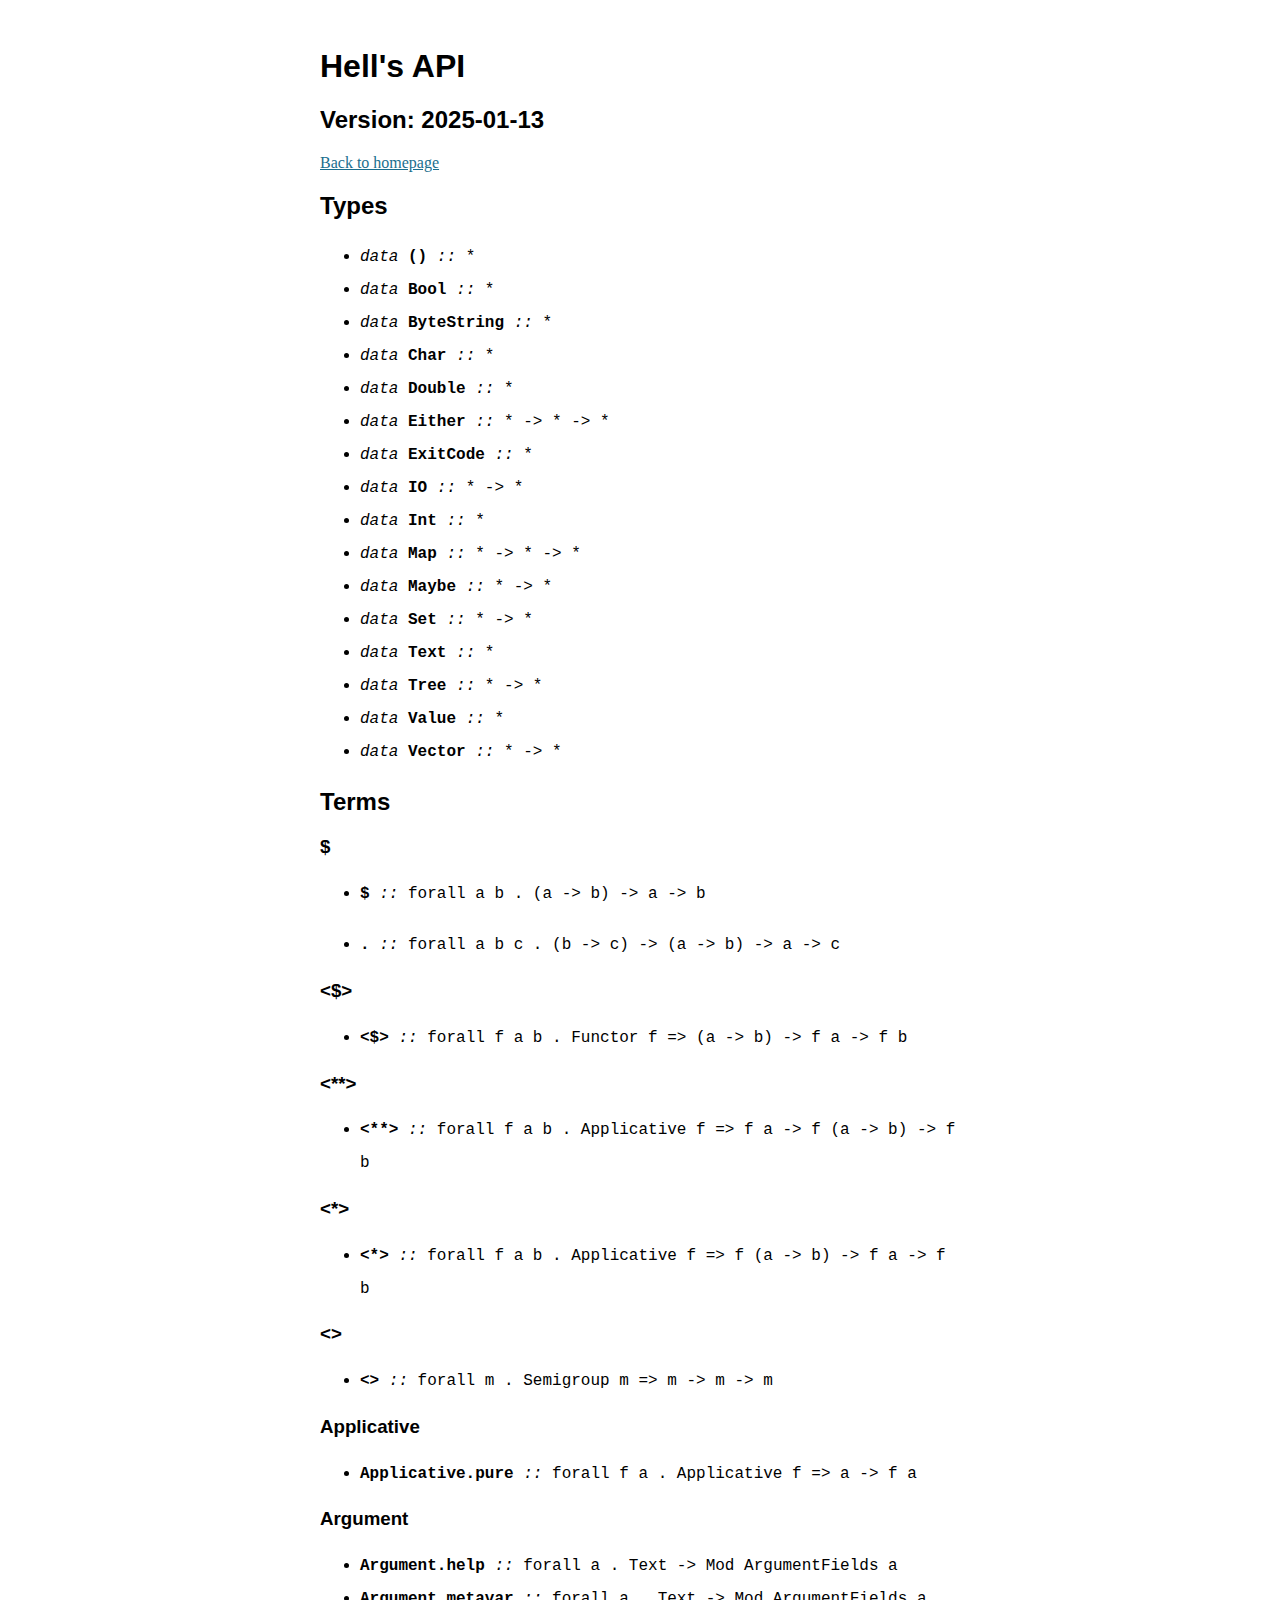
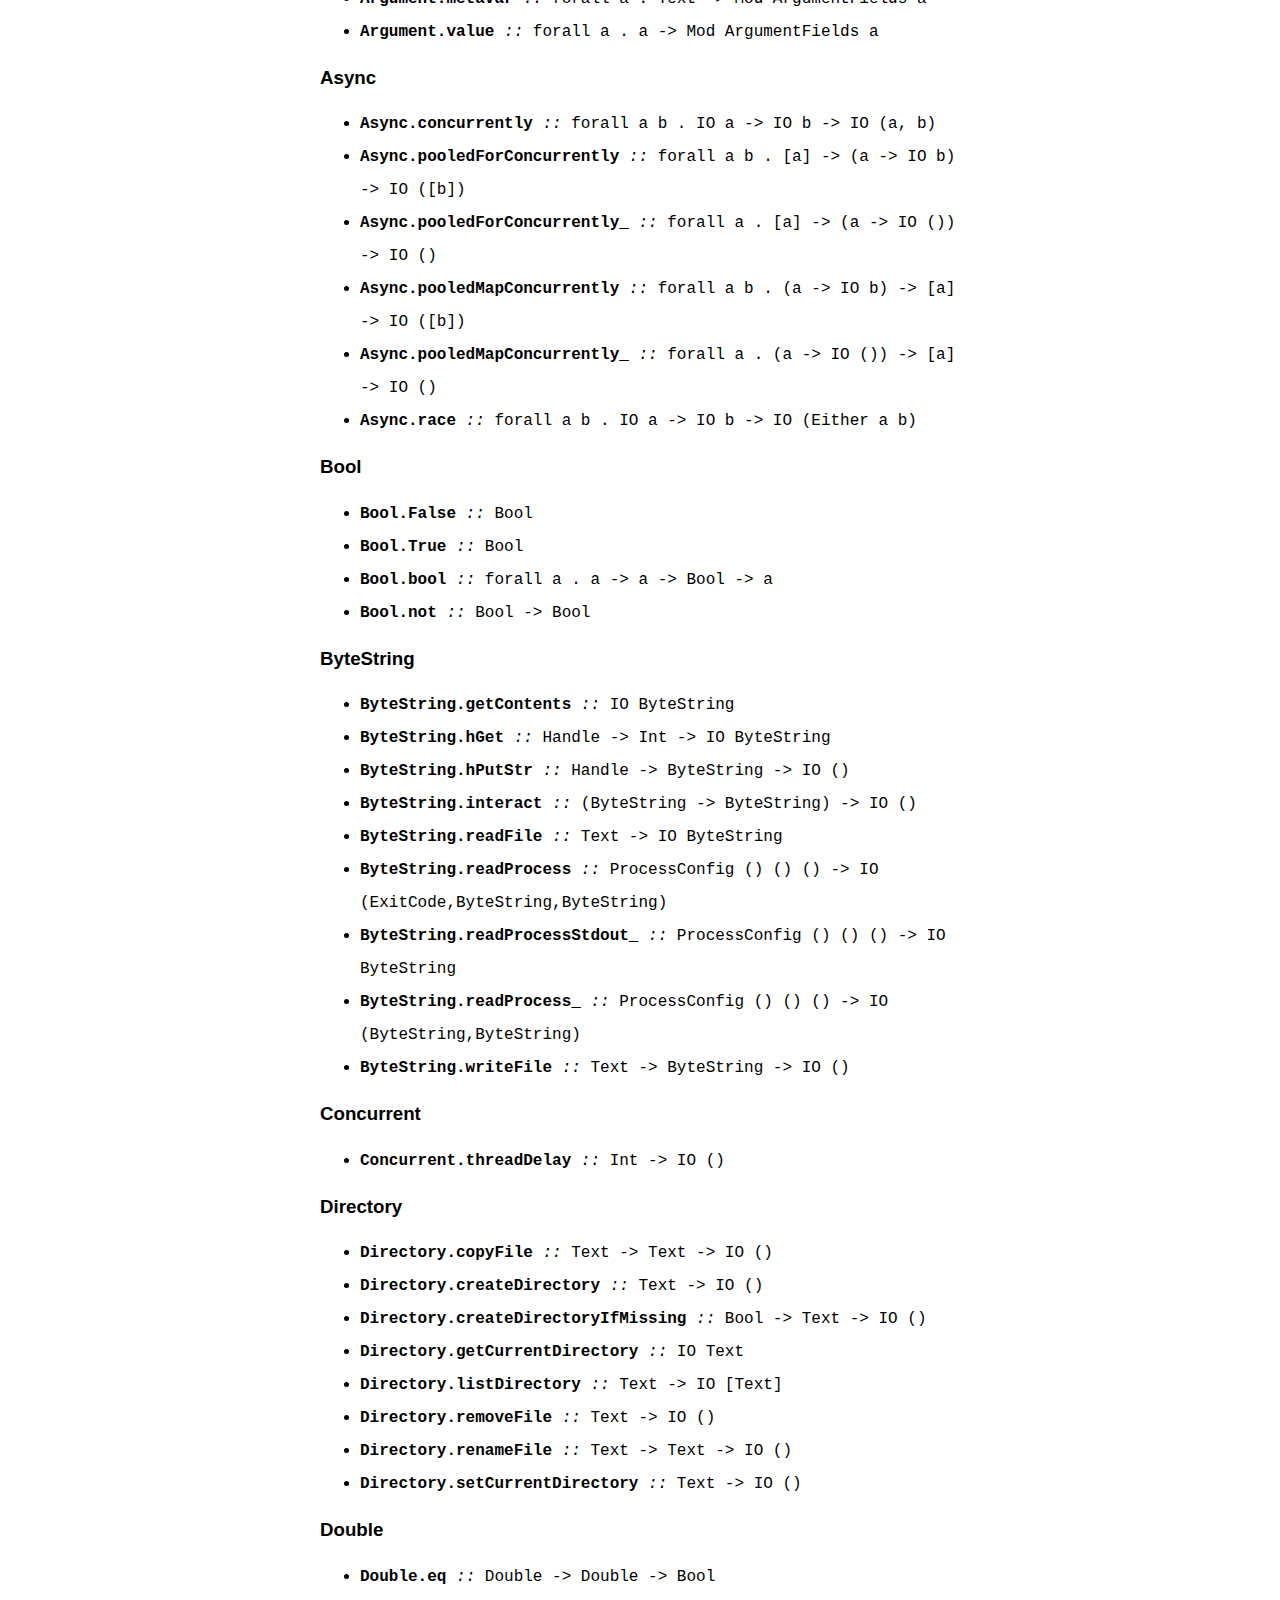
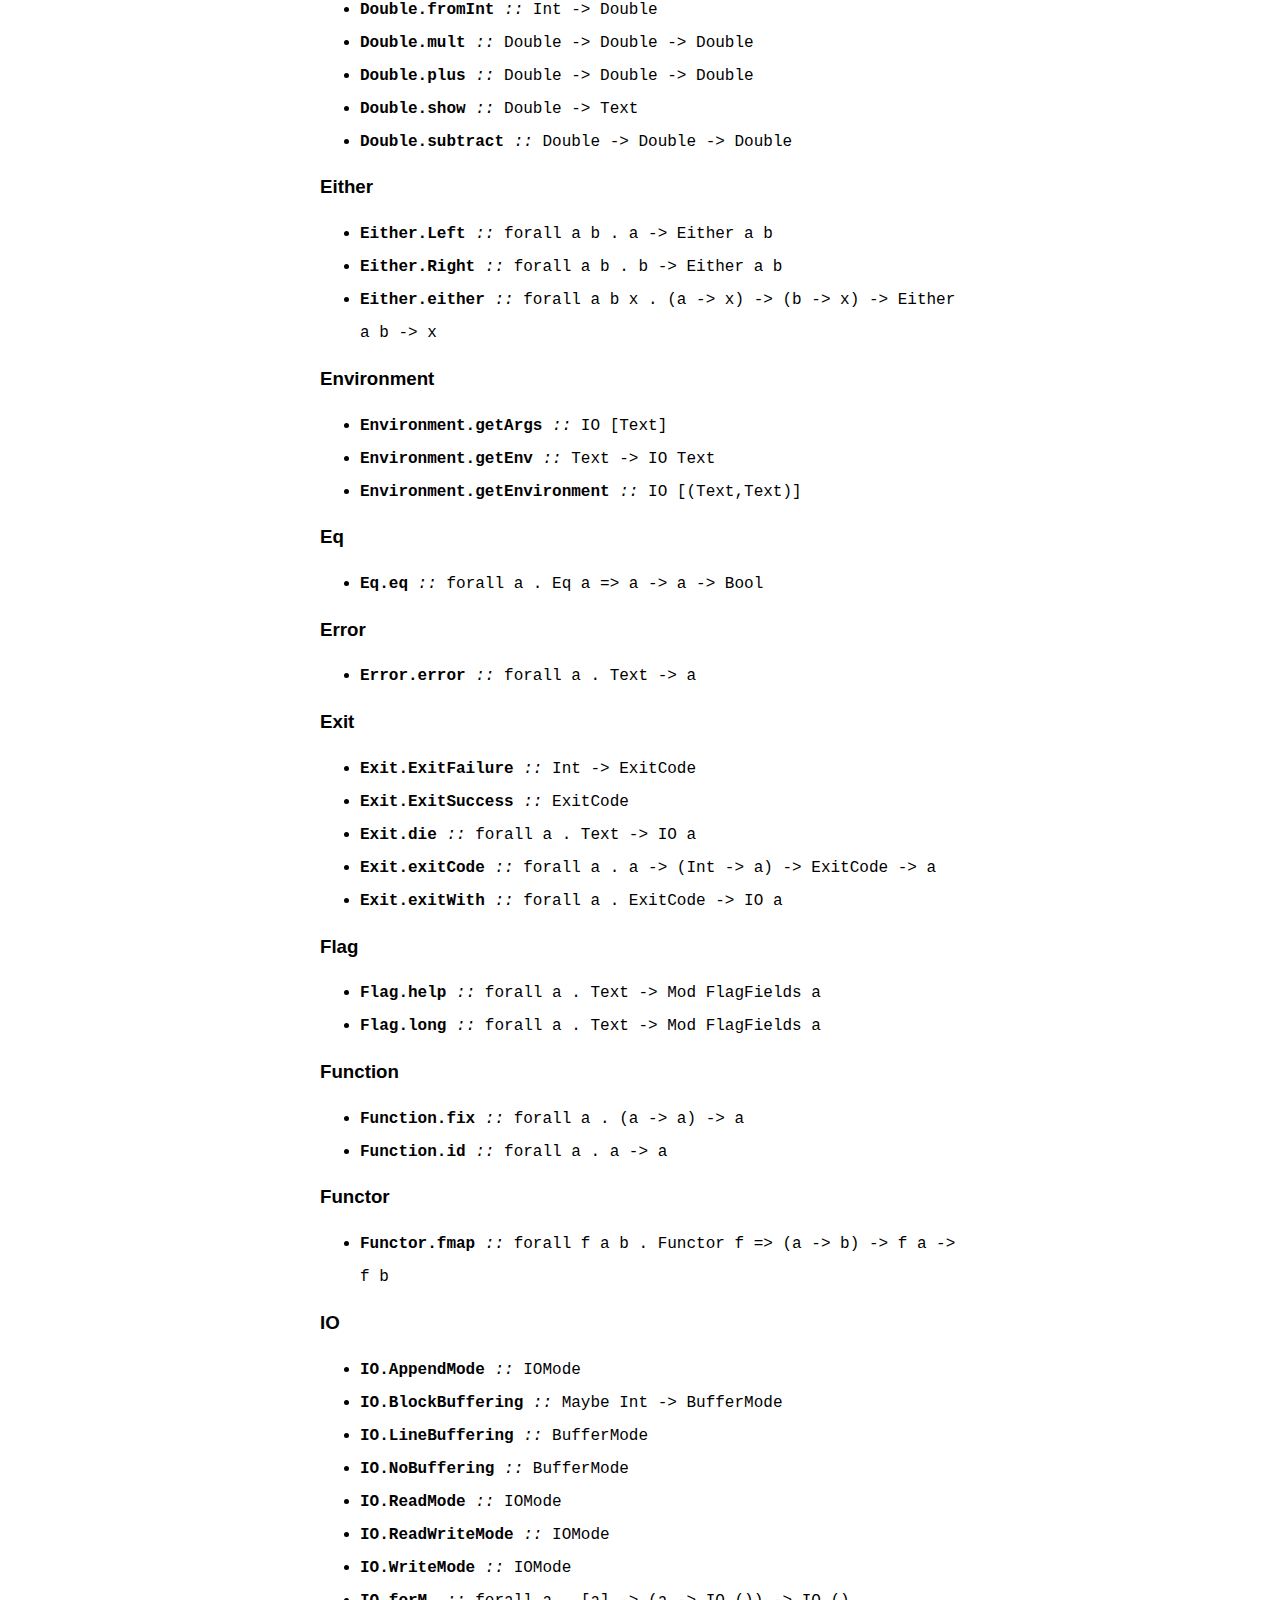
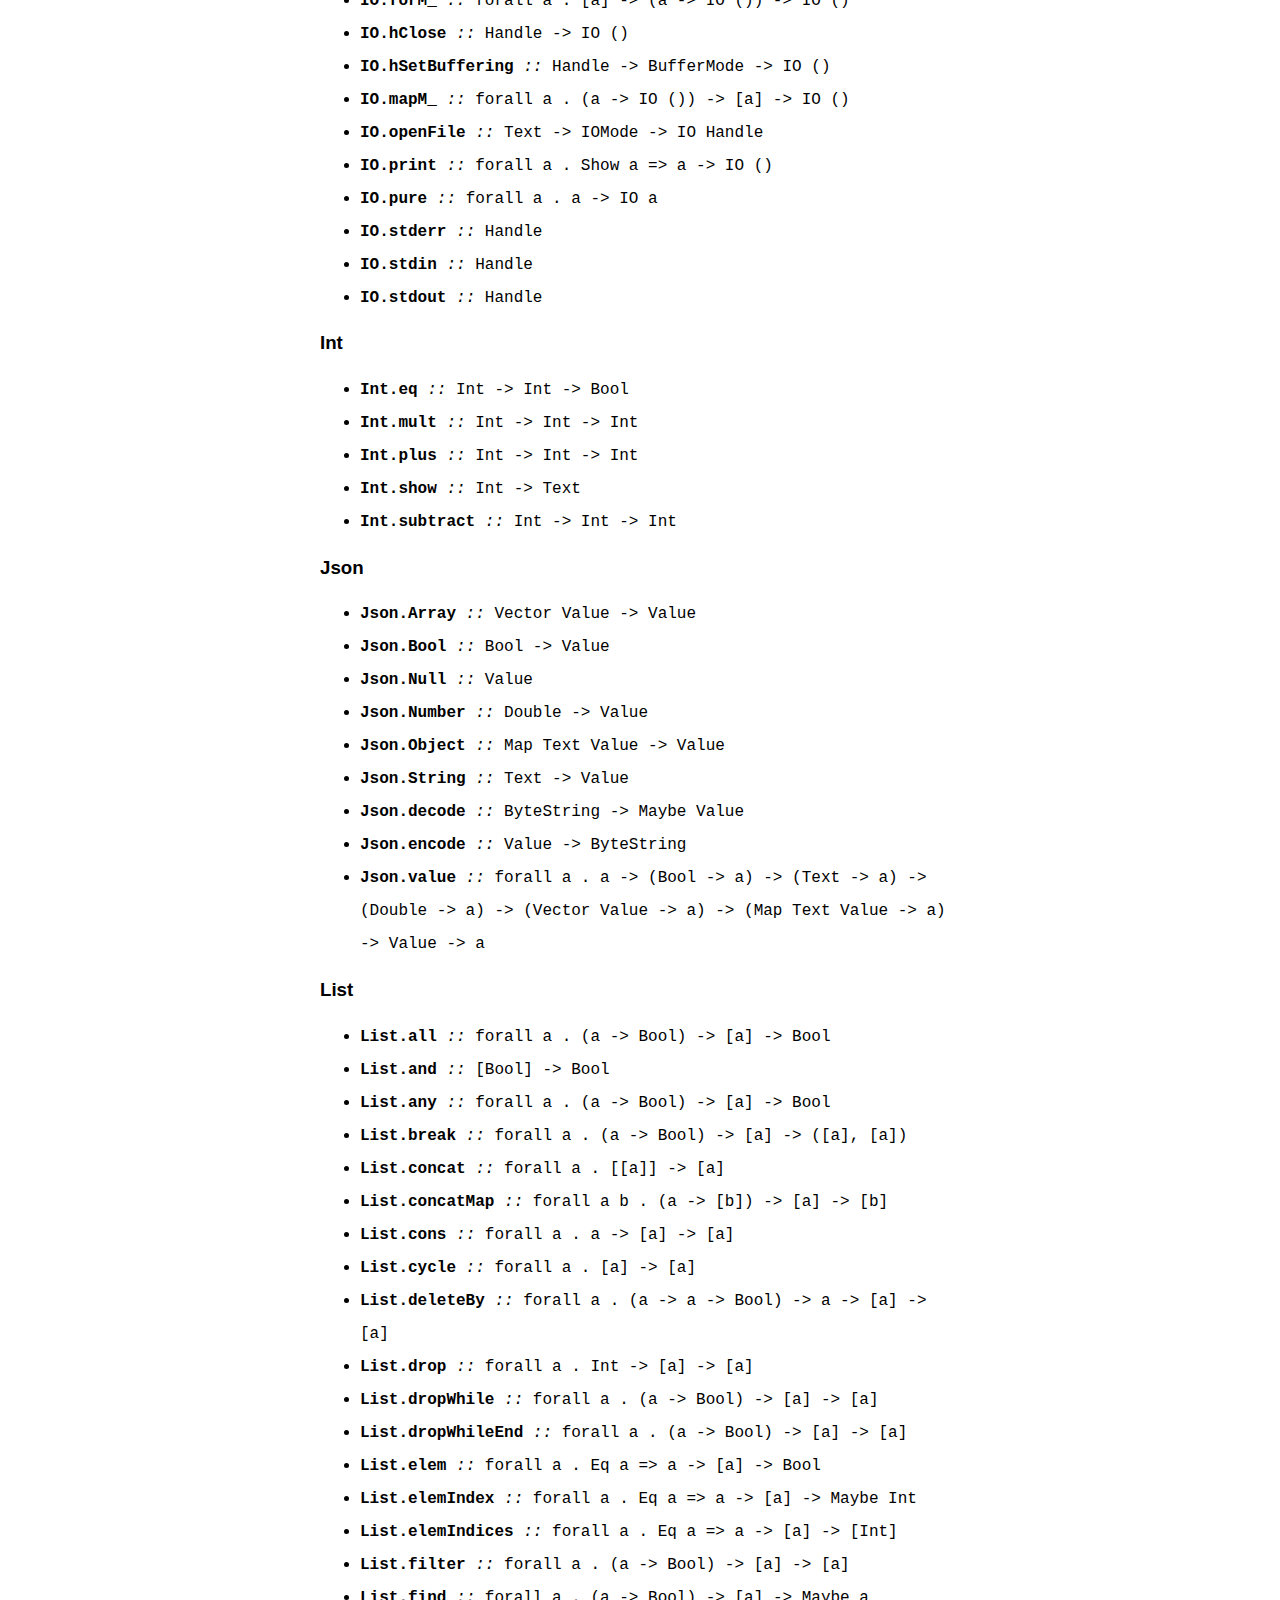
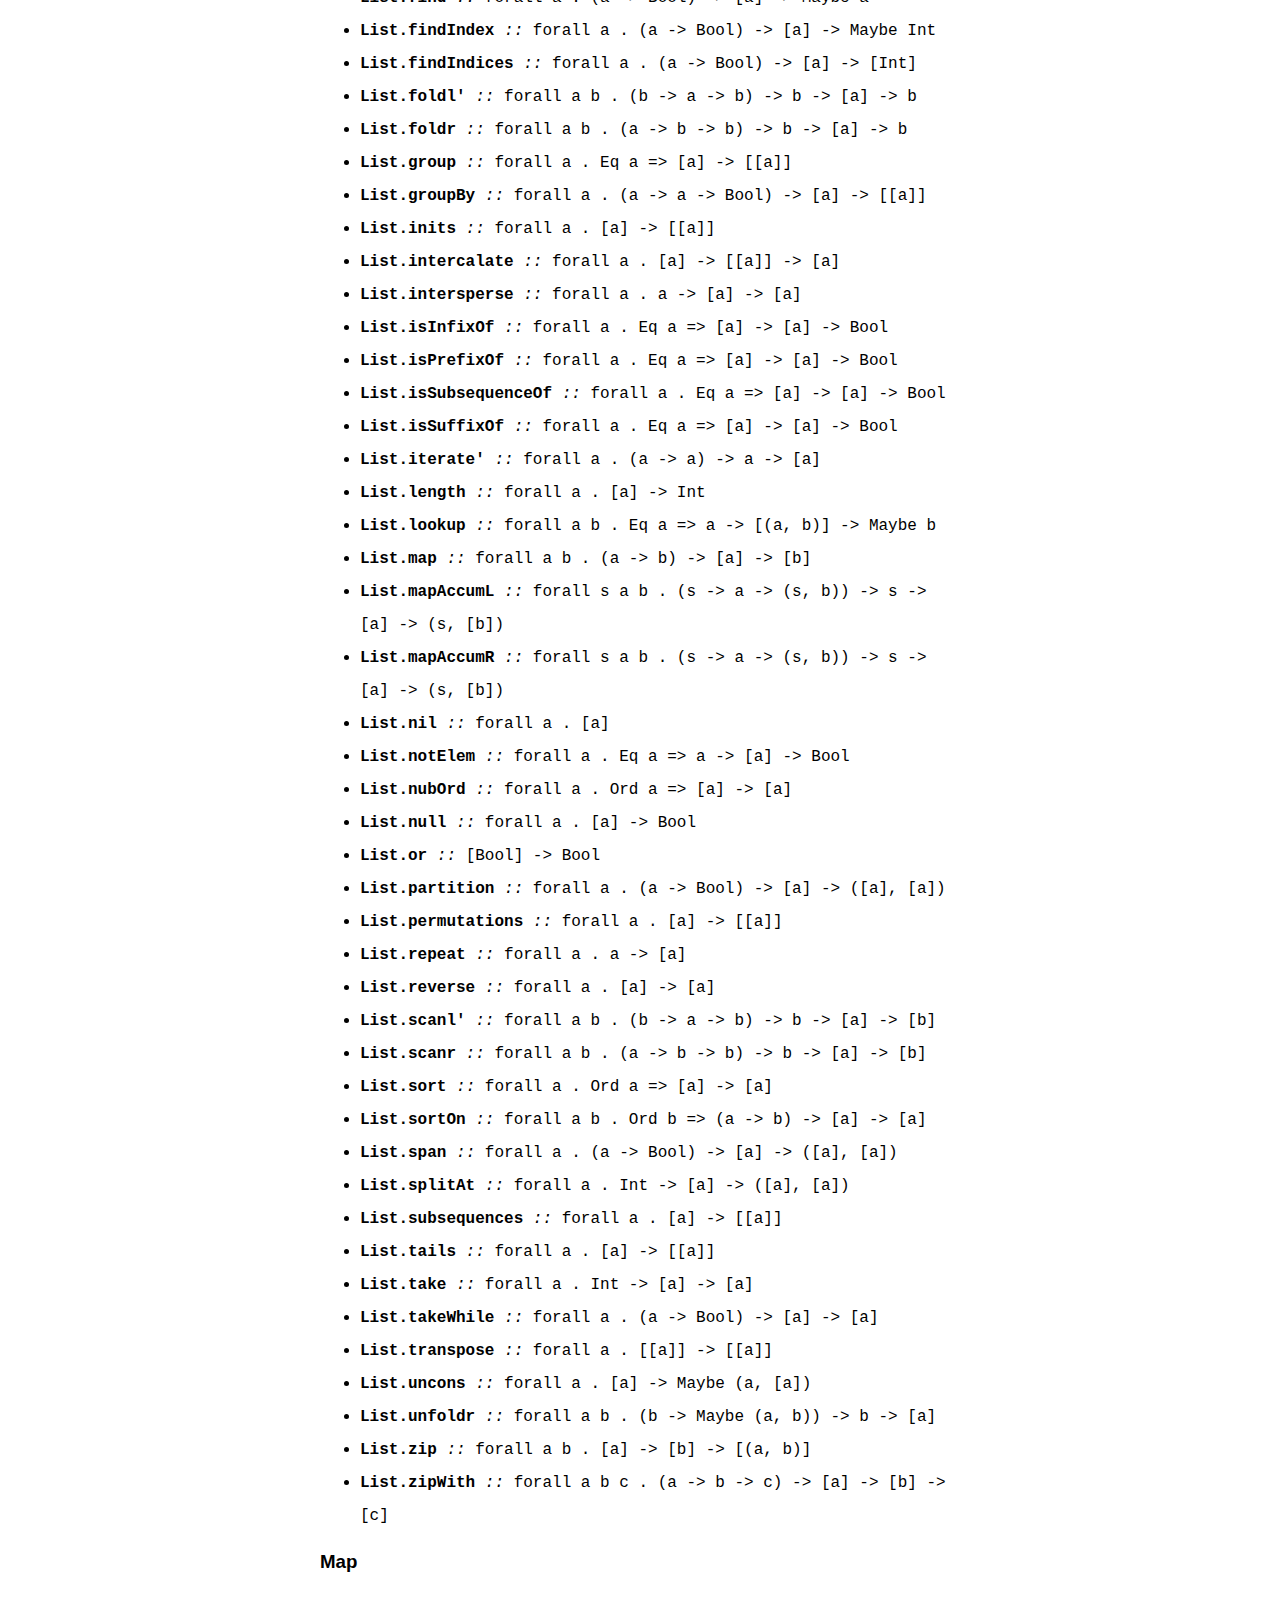
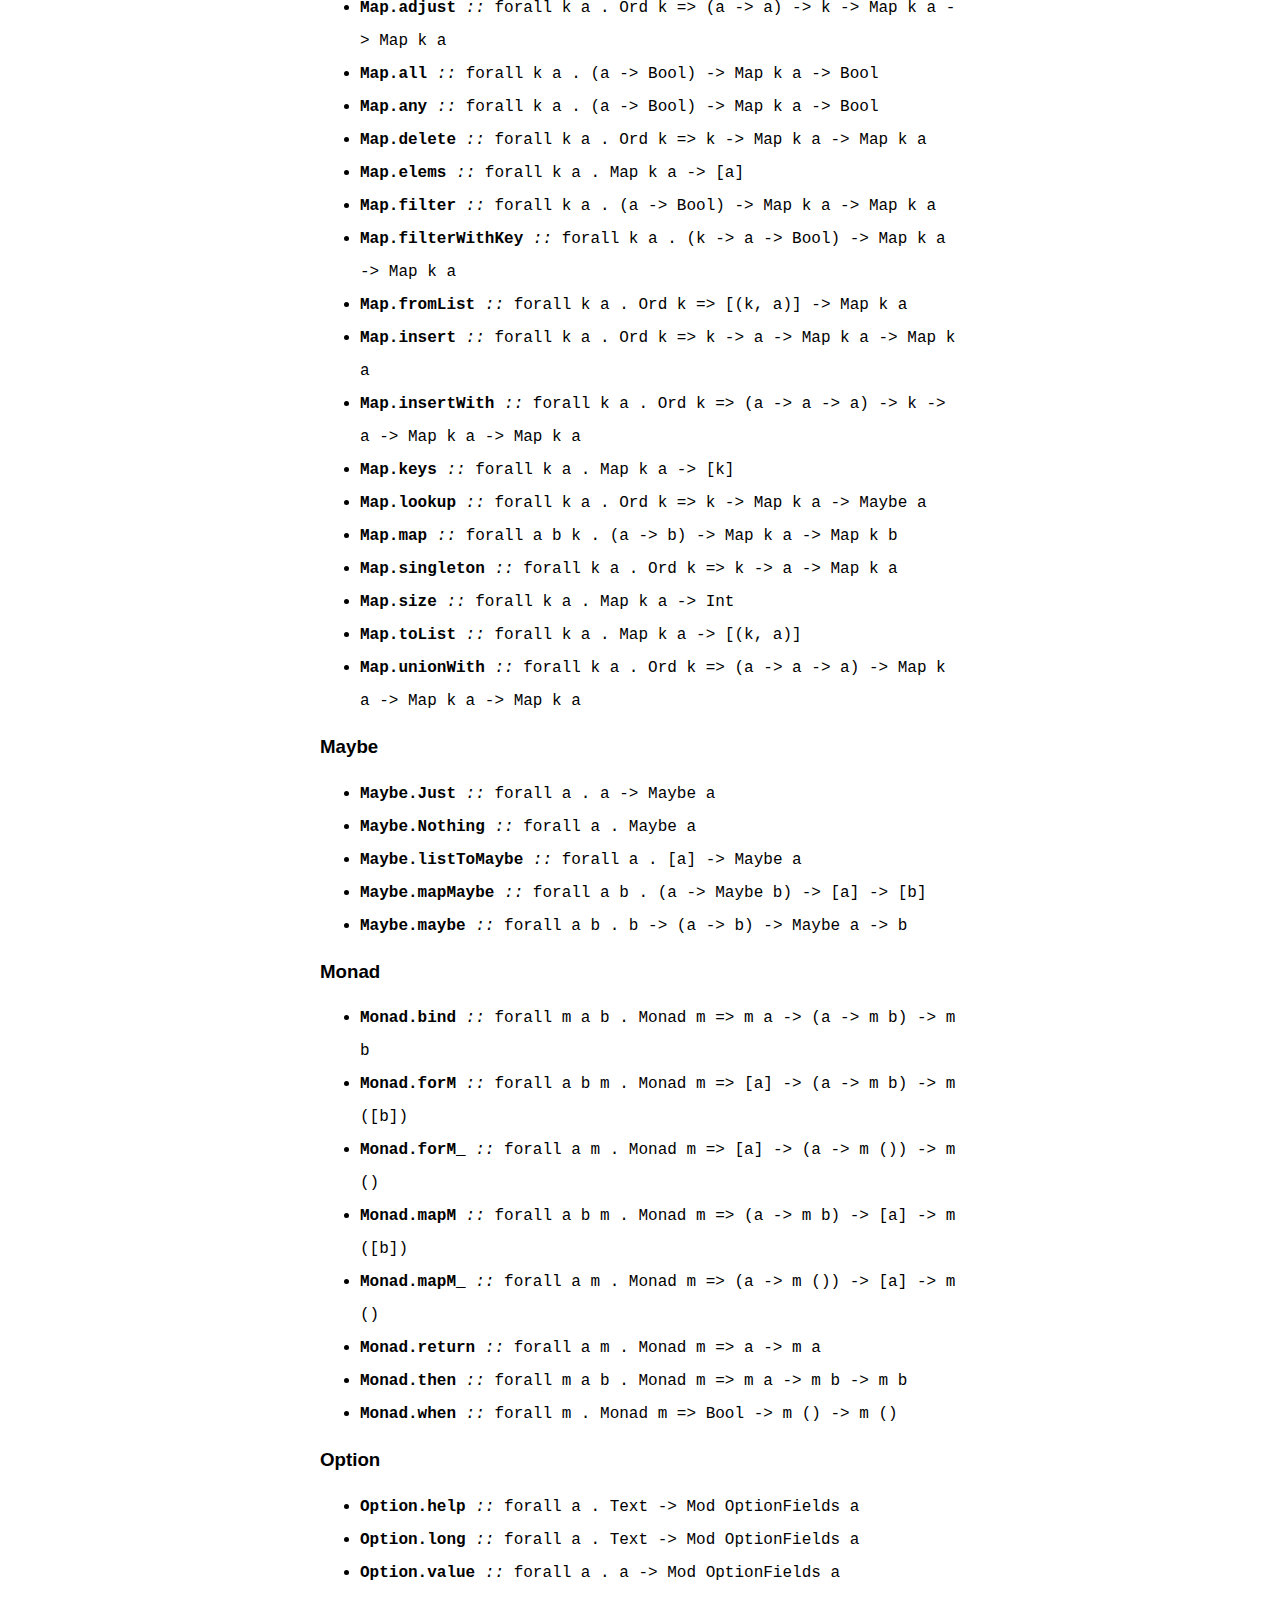
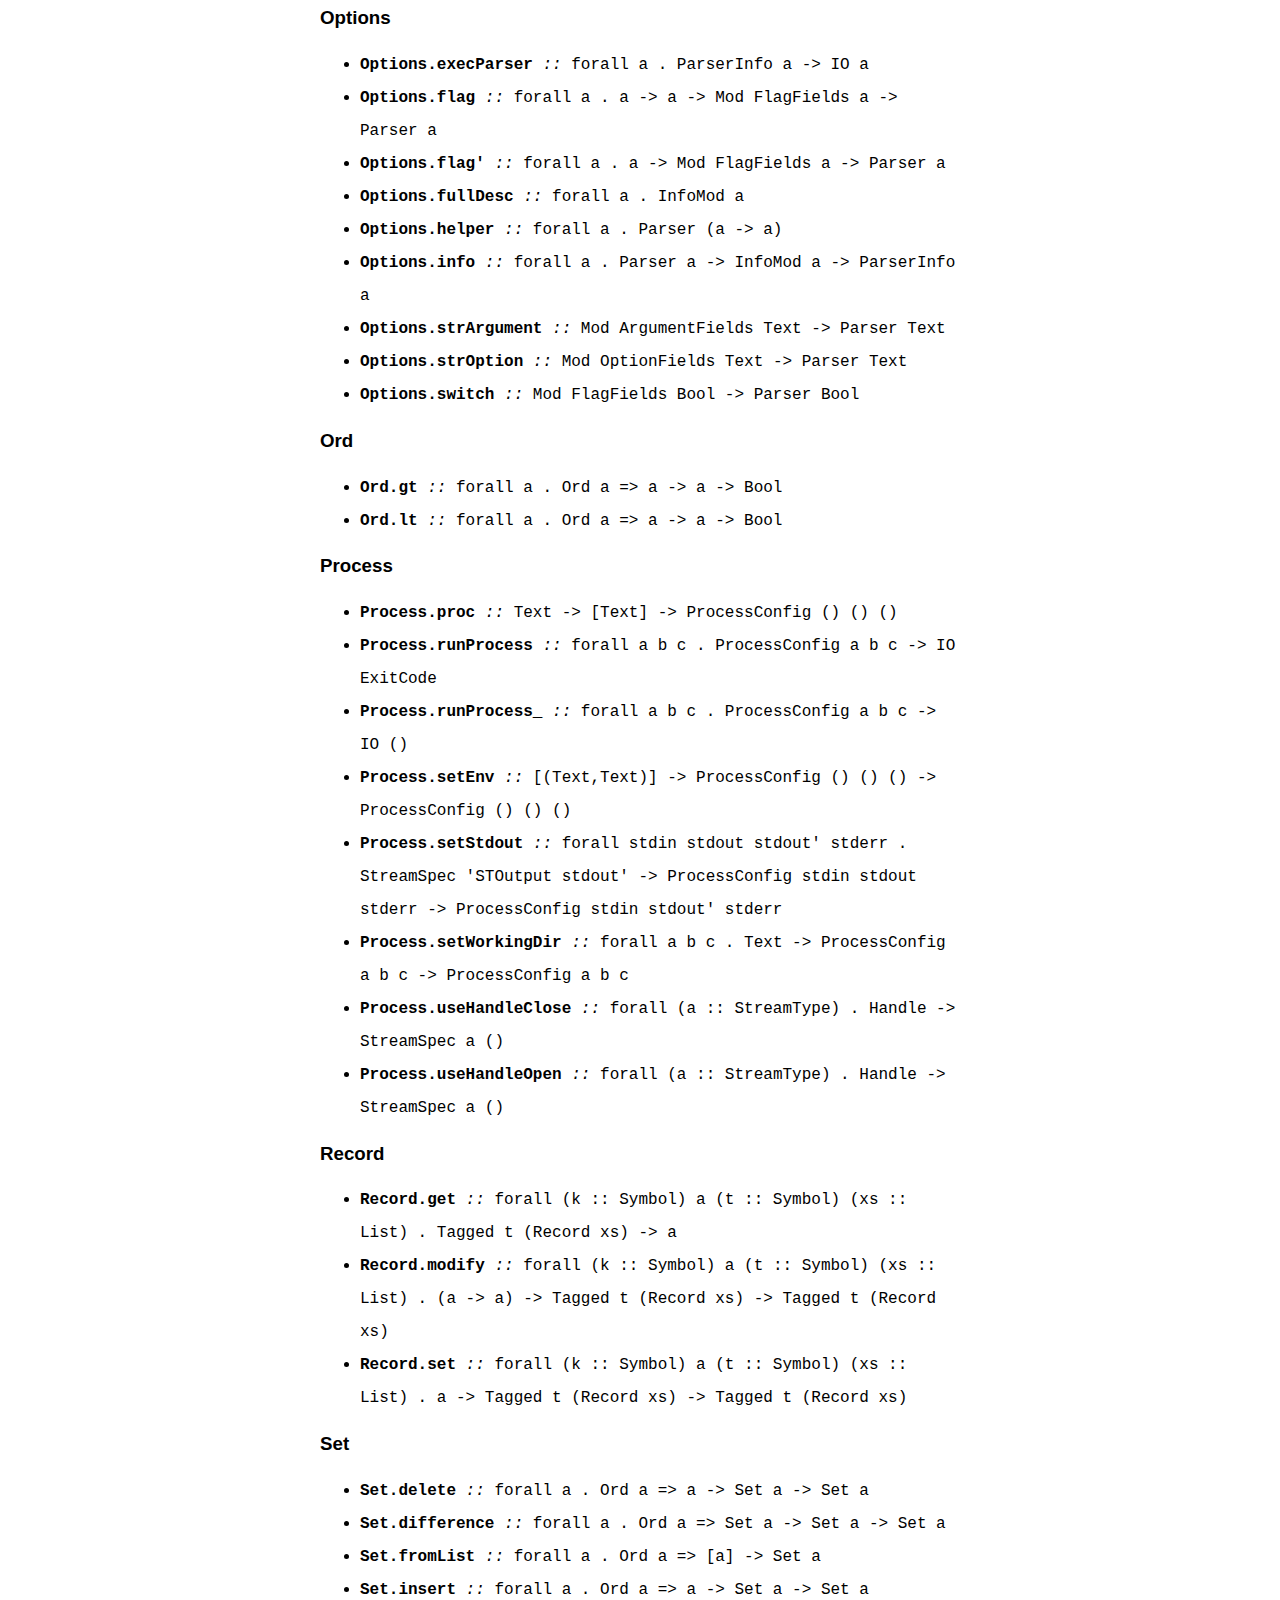
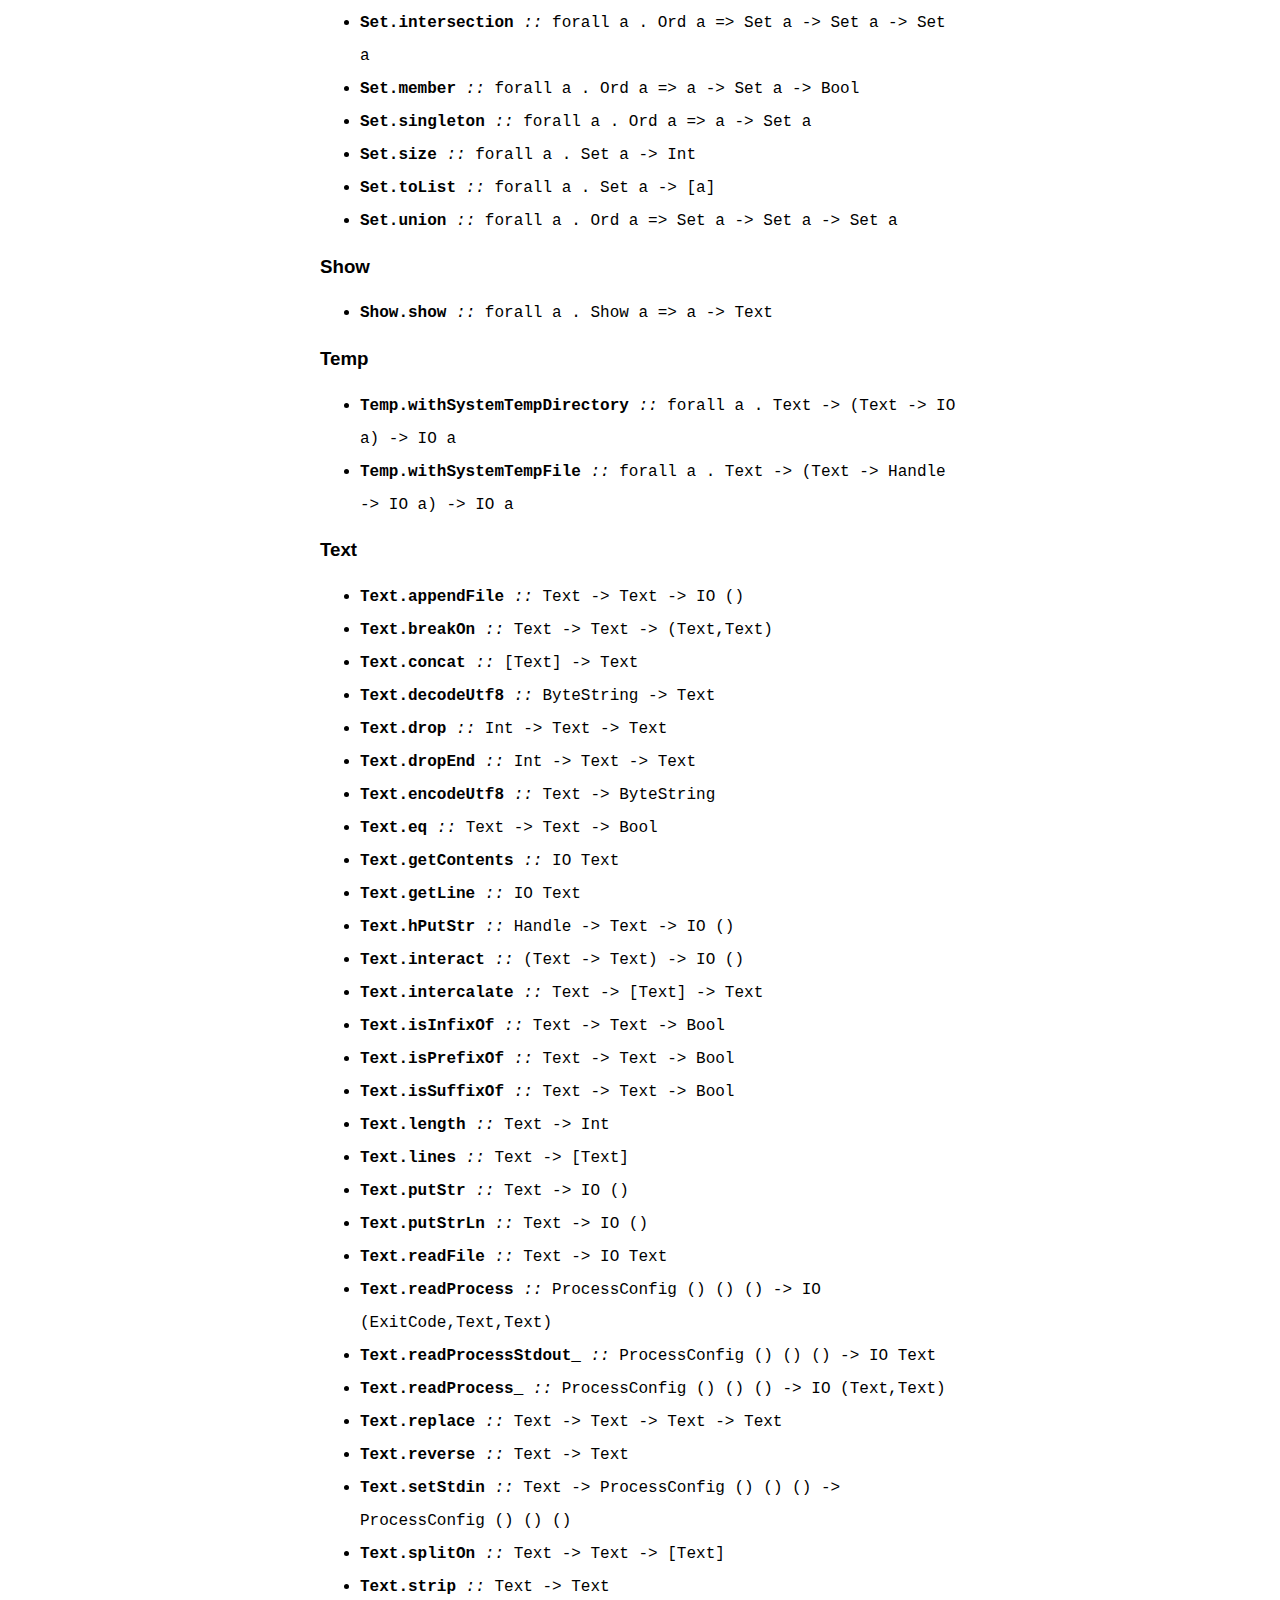
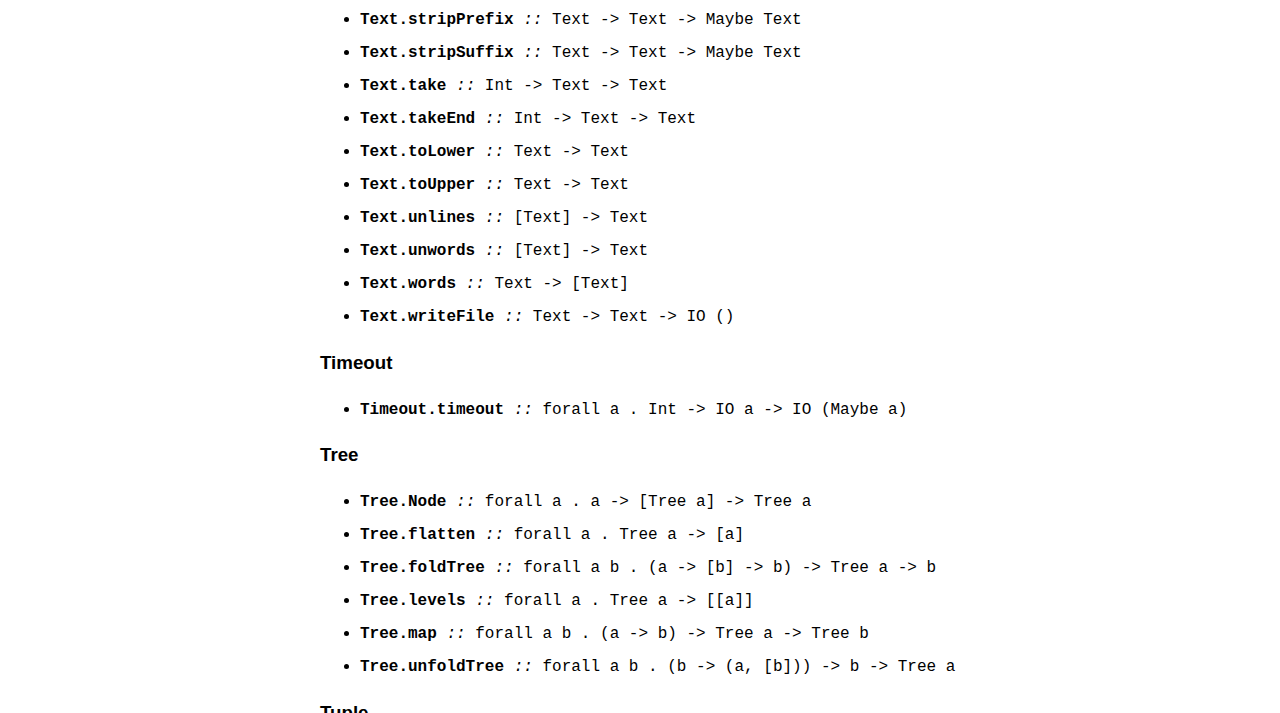
==== commit 11a3d9af: "Bump to 2025-01-13" ====
--- a/docs/api/index.html
+++ b/docs/api/index.html
@@ -18,16 +18,16 @@
  }
 
 li { line-height: 2em }
-</style><head><title>Hell&#39;s API</title></head><body><h1>Hell&#39;s API</h1><p><a href="../">Back to homepage</a></p><h2>Types</h2><ul><li><code><em>data </em><strong>()</strong><em> :: </em>*</code></li><li><code><em>data </em><strong>Bool</strong><em> :: </em>*</code></li><li><code><em>data </em><strong>ByteString</strong><em> :: </em>*</code></li><li><code><em>data </em><strong>Char</strong><em> :: </em>*</code></li><li><code><em>data </em><strong>Double</strong><em> :: </em>*</code></li><li><code><em>data </em><strong>Either</strong><em> :: </em>* -&gt; * -&gt; *</code></li><li><code><em>data </em><strong>ExitCode</strong><em> :: </em>*</code></li><li><code><em>data </em><strong>IO</strong><em> :: </em>* -&gt; *</code></li><li><code><em>data </em><strong>Int</strong><em> :: </em>*</code></li><li><code><em>data </em><strong>Map</strong><em> :: </em>* -&gt; * -&gt; *</code></li><li><code><em>data </em><strong>Maybe</strong><em> :: </em>* -&gt; *</code></li><li><code><em>data </em><strong>ProcessConfig</strong><em> :: </em>* -&gt; * -&gt; * -&gt; *</code></li><li><code><em>data </em><strong>STInput</strong><em> :: </em>StreamType</code></li><li><code><em>data </em><strong>STOutput</strong><em> :: </em>StreamType</code></li><li><code><em>data </em><strong>Set</strong><em> :: </em>* -&gt; *</code></li><li><code><em>data </em><strong>StreamType</strong><em> :: </em>*</code></li><li><code><em>data </em><strong>Text</strong><em> :: </em>*</code></li><li><code><em>data </em><strong>Tree</strong><em> :: </em>* -&gt; *</code></li><li><code><em>data </em><strong>Value</strong><em> :: </em>*</code></li><li><code><em>data </em><strong>Vector</strong><em> :: </em>* -&gt; *</code></li></ul><h2>Terms</h2><h3>$</h3><ul><li><code><strong>$</strong><em> :: </em>forall a b . (a -&gt; b) -&gt; a -&gt; b</code></li></ul><h3></h3><ul><li><code><strong>.</strong><em> :: </em>forall a b c . (b -&gt; c) -&gt; (a -&gt; b) -&gt; a -&gt; c</code></li></ul><h3>Async</h3><ul><li><code><strong>Async.concurrently</strong><em> :: </em>forall a b . IO a -&gt; IO b -&gt; IO (a, b)</code></li><li><code><strong>Async.pooledForConcurrently</strong><em> :: </em>forall a b . [a] -&gt; (a -&gt; IO b) -&gt; IO ([b])</code></li><li><code><strong>Async.pooledForConcurrently_</strong><em> :: </em>forall a . [a] -&gt; (a -&gt; IO ()) -&gt; IO ()</code></li><li><code><strong>Async.pooledMapConcurrently</strong><em> :: </em>forall a b . (a -&gt; IO b) -&gt; [a] -&gt; IO ([b])</code></li><li><code><strong>Async.pooledMapConcurrently_</strong><em> :: </em>forall a . (a -&gt; IO ()) -&gt; [a] -&gt; IO ()</code></li><li><code><strong>Async.race</strong><em> :: </em>forall a b . IO a -&gt; IO b -&gt; IO (Either a b)</code></li></ul><h3>Bool</h3><ul><li><code><strong>Bool.False</strong><em> :: </em>Bool</code></li><li><code><strong>Bool.True</strong><em> :: </em>Bool</code></li><li><code><strong>Bool.bool</strong><em> :: </em>forall a . a -&gt; a -&gt; Bool -&gt; a</code></li><li><code><strong>Bool.not</strong><em> :: </em>Bool -&gt; Bool</code></li></ul><h3>ByteString</h3><ul><li><code><strong>ByteString.getContents</strong><em> :: </em>IO ByteString</code></li><li><code><strong>ByteString.hGet</strong><em> :: </em>Handle -&gt; Int -&gt; IO ByteString</code></li><li><code><strong>ByteString.hPutStr</strong><em> :: </em>Handle -&gt; ByteString -&gt; IO ()</code></li><li><code><strong>ByteString.interact</strong><em> :: </em>(ByteString -&gt; ByteString) -&gt; IO ()</code></li><li><code><strong>ByteString.readFile</strong><em> :: </em>Text -&gt; IO ByteString</code></li><li><code><strong>ByteString.readProcess</strong><em> :: </em>ProcessConfig () () () -&gt; IO (ExitCode,ByteString,ByteString)</code></li><li><code><strong>ByteString.readProcessStdout_</strong><em> :: </em>ProcessConfig () () () -&gt; IO ByteString</code></li><li><code><strong>ByteString.readProcess_</strong><em> :: </em>ProcessConfig () () () -&gt; IO (ByteString,ByteString)</code></li><li><code><strong>ByteString.writeFile</strong><em> :: </em>Text -&gt; ByteString -&gt; IO ()</code></li></ul><h3>Concurrent</h3><ul><li><code><strong>Concurrent.threadDelay</strong><em> :: </em>Int -&gt; IO ()</code></li></ul><h3>Directory</h3><ul><li><code><strong>Directory.copyFile</strong><em> :: </em>Text -&gt; Text -&gt; IO ()</code></li><li><code><strong>Directory.createDirectory</strong><em> :: </em>Text -&gt; IO ()</code></li><li><code><strong>Directory.createDirectoryIfMissing</strong><em> :: </em>Bool -&gt; Text -&gt; IO ()</code></li><li><code><strong>Directory.getCurrentDirectory</strong><em> :: </em>IO Text</code></li><li><code><strong>Directory.listDirectory</strong><em> :: </em>Text -&gt; IO [Text]</code></li><li><code><strong>Directory.removeFile</strong><em> :: </em>Text -&gt; IO ()</code></li><li><code><strong>Directory.renameFile</strong><em> :: </em>Text -&gt; Text -&gt; IO ()</code></li><li><code><strong>Directory.setCurrentDirectory</strong><em> :: </em>Text -&gt; IO ()</code></li></ul><h3>Double</h3><ul><li><code><strong>Double.eq</strong><em> :: </em>Double -&gt; Double -&gt; Bool</code></li><li><code><strong>Double.fromInt</strong><em> :: </em>Int -&gt; Double</code></li><li><code><strong>Double.mult</strong><em> :: </em>Double -&gt; Double -&gt; Double</code></li><li><code><strong>Double.plus</strong><em> :: </em>Double -&gt; Double -&gt; Double</code></li><li><code><strong>Double.show</strong><em> :: </em>Double -&gt; Text</code></li><li><code><strong>Double.subtract</strong><em> :: </em>Double -&gt; Double -&gt; Double</code></li></ul><h3>Either</h3><ul><li><code><strong>Either.Left</strong><em> :: </em>forall a b . a -&gt; Either a b</code></li><li><code><strong>Either.Right</strong><em> :: </em>forall a b . b -&gt; Either a b</code></li><li><code><strong>Either.either</strong><em> :: </em>forall a b x . (a -&gt; x) -&gt; (b -&gt; x) -&gt; Either a b -&gt; x</code></li></ul><h3>Environment</h3><ul><li><code><strong>Environment.getArgs</strong><em> :: </em>IO [Text]</code></li><li><code><strong>Environment.getEnv</strong><em> :: </em>Text -&gt; IO Text</code></li><li><code><strong>Environment.getEnvironment</strong><em> :: </em>IO [(Text,Text)]</code></li></ul><h3>Eq</h3><ul><li><code><strong>Eq.eq</strong><em> :: </em>forall a . Eq a =&gt; a -&gt; a -&gt; Bool</code></li></ul><h3>Error</h3><ul><li><code><strong>Error.error</strong><em> :: </em>forall a . Text -&gt; a</code></li></ul><h3>Exit</h3><ul><li><code><strong>Exit.ExitFailure</strong><em> :: </em>Int -&gt; ExitCode</code></li><li><code><strong>Exit.ExitSuccess</strong><em> :: </em>ExitCode</code></li><li><code><strong>Exit.die</strong><em> :: </em>forall a . Text -&gt; IO a</code></li><li><code><strong>Exit.exitCode</strong><em> :: </em>forall a . a -&gt; (Int -&gt; a) -&gt; ExitCode -&gt; a</code></li><li><code><strong>Exit.exitWith</strong><em> :: </em>forall a . ExitCode -&gt; IO a</code></li></ul><h3>Function</h3><ul><li><code><strong>Function.fix</strong><em> :: </em>forall a . (a -&gt; a) -&gt; a</code></li><li><code><strong>Function.id</strong><em> :: </em>forall a . a -&gt; a</code></li></ul><h3>IO</h3><ul><li><code><strong>IO.BlockBuffering</strong><em> :: </em>Maybe Int -&gt; BufferMode</code></li><li><code><strong>IO.LineBuffering</strong><em> :: </em>BufferMode</code></li><li><code><strong>IO.NoBuffering</strong><em> :: </em>BufferMode</code></li><li><code><strong>IO.forM_</strong><em> :: </em>forall a . [a] -&gt; (a -&gt; IO ()) -&gt; IO ()</code></li><li><code><strong>IO.hSetBuffering</strong><em> :: </em>Handle -&gt; BufferMode -&gt; IO ()</code></li><li><code><strong>IO.mapM_</strong><em> :: </em>forall a . (a -&gt; IO ()) -&gt; [a] -&gt; IO ()</code></li><li><code><strong>IO.print</strong><em> :: </em>forall a . Show a =&gt; a -&gt; IO ()</code></li><li><code><strong>IO.pure</strong><em> :: </em>forall a . a -&gt; IO a</code></li><li><code><strong>IO.stderr</strong><em> :: </em>Handle</code></li><li><code><strong>IO.stdin</strong><em> :: </em>Handle</code></li><li><code><strong>IO.stdout</strong><em> :: </em>Handle</code></li></ul><h3>Int</h3><ul><li><code><strong>Int.eq</strong><em> :: </em>Int -&gt; Int -&gt; Bool</code></li><li><code><strong>Int.mult</strong><em> :: </em>Int -&gt; Int -&gt; Int</code></li><li><code><strong>Int.plus</strong><em> :: </em>Int -&gt; Int -&gt; Int</code></li><li><code><strong>Int.show</strong><em> :: </em>Int -&gt; Text</code></li><li><code><strong>Int.subtract</strong><em> :: </em>Int -&gt; Int -&gt; Int</code></li></ul><h3>Json</h3><ul><li><code><strong>Json.Array</strong><em> :: </em>Vector Value -&gt; Value</code></li><li><code><strong>Json.Bool</strong><em> :: </em>Bool -&gt; Value</code></li><li><code><strong>Json.Null</strong><em> :: </em>Value</code></li><li><code><strong>Json.Number</strong><em> :: </em>Double -&gt; Value</code></li><li><code><strong>Json.Object</strong><em> :: </em>Map Text Value -&gt; Value</code></li><li><code><strong>Json.String</strong><em> :: </em>Text -&gt; Value</code></li><li><code><strong>Json.decode</strong><em> :: </em>ByteString -&gt; Maybe Value</code></li><li><code><strong>Json.encode</strong><em> :: </em>Value -&gt; ByteString</code></li><li><code><strong>Json.value</strong><em> :: </em>forall a .
+</style><head><title>Hell&#39;s API</title></head><body><h1>Hell&#39;s API</h1><h2>Version: 2025-01-13</h2><p><a href="../">Back to homepage</a></p><h2>Types</h2><ul><li><code><em>data </em><strong>()</strong><em> :: </em>*</code></li><li><code><em>data </em><strong>Bool</strong><em> :: </em>*</code></li><li><code><em>data </em><strong>ByteString</strong><em> :: </em>*</code></li><li><code><em>data </em><strong>Char</strong><em> :: </em>*</code></li><li><code><em>data </em><strong>Double</strong><em> :: </em>*</code></li><li><code><em>data </em><strong>Either</strong><em> :: </em>* -&gt; * -&gt; *</code></li><li><code><em>data </em><strong>ExitCode</strong><em> :: </em>*</code></li><li><code><em>data </em><strong>IO</strong><em> :: </em>* -&gt; *</code></li><li><code><em>data </em><strong>Int</strong><em> :: </em>*</code></li><li><code><em>data </em><strong>Map</strong><em> :: </em>* -&gt; * -&gt; *</code></li><li><code><em>data </em><strong>Maybe</strong><em> :: </em>* -&gt; *</code></li><li><code><em>data </em><strong>Set</strong><em> :: </em>* -&gt; *</code></li><li><code><em>data </em><strong>Text</strong><em> :: </em>*</code></li><li><code><em>data </em><strong>Tree</strong><em> :: </em>* -&gt; *</code></li><li><code><em>data </em><strong>Value</strong><em> :: </em>*</code></li><li><code><em>data </em><strong>Vector</strong><em> :: </em>* -&gt; *</code></li></ul><h2>Terms</h2><h3>$</h3><ul><li><code><strong>$</strong><em> :: </em>forall a b . (a -&gt; b) -&gt; a -&gt; b</code></li></ul><h3></h3><ul><li><code><strong>.</strong><em> :: </em>forall a b c . (b -&gt; c) -&gt; (a -&gt; b) -&gt; a -&gt; c</code></li></ul><h3>&lt;$&gt;</h3><ul><li><code><strong>&lt;$&gt;</strong><em> :: </em>forall f a b . Functor f =&gt; (a -&gt; b) -&gt; f a -&gt; f b</code></li></ul><h3>&lt;**&gt;</h3><ul><li><code><strong>&lt;**&gt;</strong><em> :: </em>forall f a b . Applicative f =&gt; f a -&gt; f (a -&gt; b) -&gt; f b</code></li></ul><h3>&lt;*&gt;</h3><ul><li><code><strong>&lt;*&gt;</strong><em> :: </em>forall f a b . Applicative f =&gt; f (a -&gt; b) -&gt; f a -&gt; f b</code></li></ul><h3>&lt;&gt;</h3><ul><li><code><strong>&lt;&gt;</strong><em> :: </em>forall m . Semigroup m =&gt; m -&gt; m -&gt; m</code></li></ul><h3>Applicative</h3><ul><li><code><strong>Applicative.pure</strong><em> :: </em>forall f a . Applicative f =&gt; a -&gt; f a</code></li></ul><h3>Argument</h3><ul><li><code><strong>Argument.help</strong><em> :: </em>forall a . Text -&gt; Mod ArgumentFields a</code></li><li><code><strong>Argument.metavar</strong><em> :: </em>forall a . Text -&gt; Mod ArgumentFields a</code></li><li><code><strong>Argument.value</strong><em> :: </em>forall a . a -&gt; Mod ArgumentFields a</code></li></ul><h3>Async</h3><ul><li><code><strong>Async.concurrently</strong><em> :: </em>forall a b . IO a -&gt; IO b -&gt; IO (a, b)</code></li><li><code><strong>Async.pooledForConcurrently</strong><em> :: </em>forall a b . [a] -&gt; (a -&gt; IO b) -&gt; IO ([b])</code></li><li><code><strong>Async.pooledForConcurrently_</strong><em> :: </em>forall a . [a] -&gt; (a -&gt; IO ()) -&gt; IO ()</code></li><li><code><strong>Async.pooledMapConcurrently</strong><em> :: </em>forall a b . (a -&gt; IO b) -&gt; [a] -&gt; IO ([b])</code></li><li><code><strong>Async.pooledMapConcurrently_</strong><em> :: </em>forall a . (a -&gt; IO ()) -&gt; [a] -&gt; IO ()</code></li><li><code><strong>Async.race</strong><em> :: </em>forall a b . IO a -&gt; IO b -&gt; IO (Either a b)</code></li></ul><h3>Bool</h3><ul><li><code><strong>Bool.False</strong><em> :: </em>Bool</code></li><li><code><strong>Bool.True</strong><em> :: </em>Bool</code></li><li><code><strong>Bool.bool</strong><em> :: </em>forall a . a -&gt; a -&gt; Bool -&gt; a</code></li><li><code><strong>Bool.not</strong><em> :: </em>Bool -&gt; Bool</code></li></ul><h3>ByteString</h3><ul><li><code><strong>ByteString.getContents</strong><em> :: </em>IO ByteString</code></li><li><code><strong>ByteString.hGet</strong><em> :: </em>Handle -&gt; Int -&gt; IO ByteString</code></li><li><code><strong>ByteString.hPutStr</strong><em> :: </em>Handle -&gt; ByteString -&gt; IO ()</code></li><li><code><strong>ByteString.interact</strong><em> :: </em>(ByteString -&gt; ByteString) -&gt; IO ()</code></li><li><code><strong>ByteString.readFile</strong><em> :: </em>Text -&gt; IO ByteString</code></li><li><code><strong>ByteString.readProcess</strong><em> :: </em>ProcessConfig () () () -&gt; IO (ExitCode,ByteString,ByteString)</code></li><li><code><strong>ByteString.readProcessStdout_</strong><em> :: </em>ProcessConfig () () () -&gt; IO ByteString</code></li><li><code><strong>ByteString.readProcess_</strong><em> :: </em>ProcessConfig () () () -&gt; IO (ByteString,ByteString)</code></li><li><code><strong>ByteString.writeFile</strong><em> :: </em>Text -&gt; ByteString -&gt; IO ()</code></li></ul><h3>Concurrent</h3><ul><li><code><strong>Concurrent.threadDelay</strong><em> :: </em>Int -&gt; IO ()</code></li></ul><h3>Directory</h3><ul><li><code><strong>Directory.copyFile</strong><em> :: </em>Text -&gt; Text -&gt; IO ()</code></li><li><code><strong>Directory.createDirectory</strong><em> :: </em>Text -&gt; IO ()</code></li><li><code><strong>Directory.createDirectoryIfMissing</strong><em> :: </em>Bool -&gt; Text -&gt; IO ()</code></li><li><code><strong>Directory.getCurrentDirectory</strong><em> :: </em>IO Text</code></li><li><code><strong>Directory.listDirectory</strong><em> :: </em>Text -&gt; IO [Text]</code></li><li><code><strong>Directory.removeFile</strong><em> :: </em>Text -&gt; IO ()</code></li><li><code><strong>Directory.renameFile</strong><em> :: </em>Text -&gt; Text -&gt; IO ()</code></li><li><code><strong>Directory.setCurrentDirectory</strong><em> :: </em>Text -&gt; IO ()</code></li></ul><h3>Double</h3><ul><li><code><strong>Double.eq</strong><em> :: </em>Double -&gt; Double -&gt; Bool</code></li><li><code><strong>Double.fromInt</strong><em> :: </em>Int -&gt; Double</code></li><li><code><strong>Double.mult</strong><em> :: </em>Double -&gt; Double -&gt; Double</code></li><li><code><strong>Double.plus</strong><em> :: </em>Double -&gt; Double -&gt; Double</code></li><li><code><strong>Double.show</strong><em> :: </em>Double -&gt; Text</code></li><li><code><strong>Double.subtract</strong><em> :: </em>Double -&gt; Double -&gt; Double</code></li></ul><h3>Either</h3><ul><li><code><strong>Either.Left</strong><em> :: </em>forall a b . a -&gt; Either a b</code></li><li><code><strong>Either.Right</strong><em> :: </em>forall a b . b -&gt; Either a b</code></li><li><code><strong>Either.either</strong><em> :: </em>forall a b x . (a -&gt; x) -&gt; (b -&gt; x) -&gt; Either a b -&gt; x</code></li></ul><h3>Environment</h3><ul><li><code><strong>Environment.getArgs</strong><em> :: </em>IO [Text]</code></li><li><code><strong>Environment.getEnv</strong><em> :: </em>Text -&gt; IO Text</code></li><li><code><strong>Environment.getEnvironment</strong><em> :: </em>IO [(Text,Text)]</code></li></ul><h3>Eq</h3><ul><li><code><strong>Eq.eq</strong><em> :: </em>forall a . Eq a =&gt; a -&gt; a -&gt; Bool</code></li></ul><h3>Error</h3><ul><li><code><strong>Error.error</strong><em> :: </em>forall a . Text -&gt; a</code></li></ul><h3>Exit</h3><ul><li><code><strong>Exit.ExitFailure</strong><em> :: </em>Int -&gt; ExitCode</code></li><li><code><strong>Exit.ExitSuccess</strong><em> :: </em>ExitCode</code></li><li><code><strong>Exit.die</strong><em> :: </em>forall a . Text -&gt; IO a</code></li><li><code><strong>Exit.exitCode</strong><em> :: </em>forall a . a -&gt; (Int -&gt; a) -&gt; ExitCode -&gt; a</code></li><li><code><strong>Exit.exitWith</strong><em> :: </em>forall a . ExitCode -&gt; IO a</code></li></ul><h3>Flag</h3><ul><li><code><strong>Flag.help</strong><em> :: </em>forall a . Text -&gt; Mod FlagFields a</code></li><li><code><strong>Flag.long</strong><em> :: </em>forall a . Text -&gt; Mod FlagFields a</code></li></ul><h3>Function</h3><ul><li><code><strong>Function.fix</strong><em> :: </em>forall a . (a -&gt; a) -&gt; a</code></li><li><code><strong>Function.id</strong><em> :: </em>forall a . a -&gt; a</code></li></ul><h3>Functor</h3><ul><li><code><strong>Functor.fmap</strong><em> :: </em>forall f a b . Functor f =&gt; (a -&gt; b) -&gt; f a -&gt; f b</code></li></ul><h3>IO</h3><ul><li><code><strong>IO.AppendMode</strong><em> :: </em>IOMode</code></li><li><code><strong>IO.BlockBuffering</strong><em> :: </em>Maybe Int -&gt; BufferMode</code></li><li><code><strong>IO.LineBuffering</strong><em> :: </em>BufferMode</code></li><li><code><strong>IO.NoBuffering</strong><em> :: </em>BufferMode</code></li><li><code><strong>IO.ReadMode</strong><em> :: </em>IOMode</code></li><li><code><strong>IO.ReadWriteMode</strong><em> :: </em>IOMode</code></li><li><code><strong>IO.WriteMode</strong><em> :: </em>IOMode</code></li><li><code><strong>IO.forM_</strong><em> :: </em>forall a . [a] -&gt; (a -&gt; IO ()) -&gt; IO ()</code></li><li><code><strong>IO.hClose</strong><em> :: </em>Handle -&gt; IO ()</code></li><li><code><strong>IO.hSetBuffering</strong><em> :: </em>Handle -&gt; BufferMode -&gt; IO ()</code></li><li><code><strong>IO.mapM_</strong><em> :: </em>forall a . (a -&gt; IO ()) -&gt; [a] -&gt; IO ()</code></li><li><code><strong>IO.openFile</strong><em> :: </em>Text -&gt; IOMode -&gt; IO Handle</code></li><li><code><strong>IO.print</strong><em> :: </em>forall a . Show a =&gt; a -&gt; IO ()</code></li><li><code><strong>IO.pure</strong><em> :: </em>forall a . a -&gt; IO a</code></li><li><code><strong>IO.stderr</strong><em> :: </em>Handle</code></li><li><code><strong>IO.stdin</strong><em> :: </em>Handle</code></li><li><code><strong>IO.stdout</strong><em> :: </em>Handle</code></li></ul><h3>Int</h3><ul><li><code><strong>Int.eq</strong><em> :: </em>Int -&gt; Int -&gt; Bool</code></li><li><code><strong>Int.mult</strong><em> :: </em>Int -&gt; Int -&gt; Int</code></li><li><code><strong>Int.plus</strong><em> :: </em>Int -&gt; Int -&gt; Int</code></li><li><code><strong>Int.show</strong><em> :: </em>Int -&gt; Text</code></li><li><code><strong>Int.subtract</strong><em> :: </em>Int -&gt; Int -&gt; Int</code></li></ul><h3>Json</h3><ul><li><code><strong>Json.Array</strong><em> :: </em>Vector Value -&gt; Value</code></li><li><code><strong>Json.Bool</strong><em> :: </em>Bool -&gt; Value</code></li><li><code><strong>Json.Null</strong><em> :: </em>Value</code></li><li><code><strong>Json.Number</strong><em> :: </em>Double -&gt; Value</code></li><li><code><strong>Json.Object</strong><em> :: </em>Map Text Value -&gt; Value</code></li><li><code><strong>Json.String</strong><em> :: </em>Text -&gt; Value</code></li><li><code><strong>Json.decode</strong><em> :: </em>ByteString -&gt; Maybe Value</code></li><li><code><strong>Json.encode</strong><em> :: </em>Value -&gt; ByteString</code></li><li><code><strong>Json.value</strong><em> :: </em>forall a .
 a -&gt;
 (Bool -&gt; a) -&gt;
 (Text -&gt; a) -&gt;
 (Double -&gt; a) -&gt;
 (Vector Value -&gt; a) -&gt; (Map Text Value -&gt; a) -&gt; Value -&gt; a</code></li></ul><h3>List</h3><ul><li><code><strong>List.all</strong><em> :: </em>forall a . (a -&gt; Bool) -&gt; [a] -&gt; Bool</code></li><li><code><strong>List.and</strong><em> :: </em>[Bool] -&gt; Bool</code></li><li><code><strong>List.any</strong><em> :: </em>forall a . (a -&gt; Bool) -&gt; [a] -&gt; Bool</code></li><li><code><strong>List.break</strong><em> :: </em>forall a . (a -&gt; Bool) -&gt; [a] -&gt; ([a], [a])</code></li><li><code><strong>List.concat</strong><em> :: </em>forall a . [[a]] -&gt; [a]</code></li><li><code><strong>List.concatMap</strong><em> :: </em>forall a b . (a -&gt; [b]) -&gt; [a] -&gt; [b]</code></li><li><code><strong>List.cons</strong><em> :: </em>forall a . a -&gt; [a] -&gt; [a]</code></li><li><code><strong>List.cycle</strong><em> :: </em>forall a . [a] -&gt; [a]</code></li><li><code><strong>List.deleteBy</strong><em> :: </em>forall a . (a -&gt; a -&gt; Bool) -&gt; a -&gt; [a] -&gt; [a]</code></li><li><code><strong>List.drop</strong><em> :: </em>forall a . Int -&gt; [a] -&gt; [a]</code></li><li><code><strong>List.dropWhile</strong><em> :: </em>forall a . (a -&gt; Bool) -&gt; [a] -&gt; [a]</code></li><li><code><strong>List.dropWhileEnd</strong><em> :: </em>forall a . (a -&gt; Bool) -&gt; [a] -&gt; [a]</code></li><li><code><strong>List.elem</strong><em> :: </em>forall a . Eq a =&gt; a -&gt; [a] -&gt; Bool</code></li><li><code><strong>List.elemIndex</strong><em> :: </em>forall a . Eq a =&gt; a -&gt; [a] -&gt; Maybe Int</code></li><li><code><strong>List.elemIndices</strong><em> :: </em>forall a . Eq a =&gt; a -&gt; [a] -&gt; [Int]</code></li><li><code><strong>List.filter</strong><em> :: </em>forall a . (a -&gt; Bool) -&gt; [a] -&gt; [a]</code></li><li><code><strong>List.find</strong><em> :: </em>forall a . (a -&gt; Bool) -&gt; [a] -&gt; Maybe a</code></li><li><code><strong>List.findIndex</strong><em> :: </em>forall a . (a -&gt; Bool) -&gt; [a] -&gt; Maybe Int</code></li><li><code><strong>List.findIndices</strong><em> :: </em>forall a . (a -&gt; Bool) -&gt; [a] -&gt; [Int]</code></li><li><code><strong>List.foldl&#39;</strong><em> :: </em>forall a b . (b -&gt; a -&gt; b) -&gt; b -&gt; [a] -&gt; b</code></li><li><code><strong>List.foldr</strong><em> :: </em>forall a b . (a -&gt; b -&gt; b) -&gt; b -&gt; [a] -&gt; b</code></li><li><code><strong>List.group</strong><em> :: </em>forall a . Eq a =&gt; [a] -&gt; [[a]]</code></li><li><code><strong>List.groupBy</strong><em> :: </em>forall a . (a -&gt; a -&gt; Bool) -&gt; [a] -&gt; [[a]]</code></li><li><code><strong>List.inits</strong><em> :: </em>forall a . [a] -&gt; [[a]]</code></li><li><code><strong>List.intercalate</strong><em> :: </em>forall a . [a] -&gt; [[a]] -&gt; [a]</code></li><li><code><strong>List.intersperse</strong><em> :: </em>forall a . a -&gt; [a] -&gt; [a]</code></li><li><code><strong>List.isInfixOf</strong><em> :: </em>forall a . Eq a =&gt; [a] -&gt; [a] -&gt; Bool</code></li><li><code><strong>List.isPrefixOf</strong><em> :: </em>forall a . Eq a =&gt; [a] -&gt; [a] -&gt; Bool</code></li><li><code><strong>List.isSubsequenceOf</strong><em> :: </em>forall a . Eq a =&gt; [a] -&gt; [a] -&gt; Bool</code></li><li><code><strong>List.isSuffixOf</strong><em> :: </em>forall a . Eq a =&gt; [a] -&gt; [a] -&gt; Bool</code></li><li><code><strong>List.iterate&#39;</strong><em> :: </em>forall a . (a -&gt; a) -&gt; a -&gt; [a]</code></li><li><code><strong>List.length</strong><em> :: </em>forall a . [a] -&gt; Int</code></li><li><code><strong>List.lookup</strong><em> :: </em>forall a b . Eq a =&gt; a -&gt; [(a, b)] -&gt; Maybe b</code></li><li><code><strong>List.map</strong><em> :: </em>forall a b . (a -&gt; b) -&gt; [a] -&gt; [b]</code></li><li><code><strong>List.mapAccumL</strong><em> :: </em>forall s a b . (s -&gt; a -&gt; (s, b)) -&gt; s -&gt; [a] -&gt; (s, [b])</code></li><li><code><strong>List.mapAccumR</strong><em> :: </em>forall s a b . (s -&gt; a -&gt; (s, b)) -&gt; s -&gt; [a] -&gt; (s, [b])</code></li><li><code><strong>List.nil</strong><em> :: </em>forall a . [a]</code></li><li><code><strong>List.notElem</strong><em> :: </em>forall a . Eq a =&gt; a -&gt; [a] -&gt; Bool</code></li><li><code><strong>List.nubOrd</strong><em> :: </em>forall a . Ord a =&gt; [a] -&gt; [a]</code></li><li><code><strong>List.null</strong><em> :: </em>forall a . [a] -&gt; Bool</code></li><li><code><strong>List.or</strong><em> :: </em>[Bool] -&gt; Bool</code></li><li><code><strong>List.partition</strong><em> :: </em>forall a . (a -&gt; Bool) -&gt; [a] -&gt; ([a], [a])</code></li><li><code><strong>List.permutations</strong><em> :: </em>forall a . [a] -&gt; [[a]]</code></li><li><code><strong>List.repeat</strong><em> :: </em>forall a . a -&gt; [a]</code></li><li><code><strong>List.reverse</strong><em> :: </em>forall a . [a] -&gt; [a]</code></li><li><code><strong>List.scanl&#39;</strong><em> :: </em>forall a b . (b -&gt; a -&gt; b) -&gt; b -&gt; [a] -&gt; [b]</code></li><li><code><strong>List.scanr</strong><em> :: </em>forall a b . (a -&gt; b -&gt; b) -&gt; b -&gt; [a] -&gt; [b]</code></li><li><code><strong>List.sort</strong><em> :: </em>forall a . Ord a =&gt; [a] -&gt; [a]</code></li><li><code><strong>List.sortOn</strong><em> :: </em>forall a b . Ord b =&gt; (a -&gt; b) -&gt; [a] -&gt; [a]</code></li><li><code><strong>List.span</strong><em> :: </em>forall a . (a -&gt; Bool) -&gt; [a] -&gt; ([a], [a])</code></li><li><code><strong>List.splitAt</strong><em> :: </em>forall a . Int -&gt; [a] -&gt; ([a], [a])</code></li><li><code><strong>List.subsequences</strong><em> :: </em>forall a . [a] -&gt; [[a]]</code></li><li><code><strong>List.tails</strong><em> :: </em>forall a . [a] -&gt; [[a]]</code></li><li><code><strong>List.take</strong><em> :: </em>forall a . Int -&gt; [a] -&gt; [a]</code></li><li><code><strong>List.takeWhile</strong><em> :: </em>forall a . (a -&gt; Bool) -&gt; [a] -&gt; [a]</code></li><li><code><strong>List.transpose</strong><em> :: </em>forall a . [[a]] -&gt; [[a]]</code></li><li><code><strong>List.uncons</strong><em> :: </em>forall a . [a] -&gt; Maybe (a, [a])</code></li><li><code><strong>List.unfoldr</strong><em> :: </em>forall a b . (b -&gt; Maybe (a, b)) -&gt; b -&gt; [a]</code></li><li><code><strong>List.zip</strong><em> :: </em>forall a b . [a] -&gt; [b] -&gt; [(a, b)]</code></li><li><code><strong>List.zipWith</strong><em> :: </em>forall a b c . (a -&gt; b -&gt; c) -&gt; [a] -&gt; [b] -&gt; [c]</code></li></ul><h3>Map</h3><ul><li><code><strong>Map.adjust</strong><em> :: </em>forall k a . Ord k =&gt; (a -&gt; a) -&gt; k -&gt; Map k a -&gt; Map k a</code></li><li><code><strong>Map.all</strong><em> :: </em>forall k a . (a -&gt; Bool) -&gt; Map k a -&gt; Bool</code></li><li><code><strong>Map.any</strong><em> :: </em>forall k a . (a -&gt; Bool) -&gt; Map k a -&gt; Bool</code></li><li><code><strong>Map.delete</strong><em> :: </em>forall k a . Ord k =&gt; k -&gt; Map k a -&gt; Map k a</code></li><li><code><strong>Map.elems</strong><em> :: </em>forall k a . Map k a -&gt; [a]</code></li><li><code><strong>Map.filter</strong><em> :: </em>forall k a . (a -&gt; Bool) -&gt; Map k a -&gt; Map k a</code></li><li><code><strong>Map.filterWithKey</strong><em> :: </em>forall k a . (k -&gt; a -&gt; Bool) -&gt; Map k a -&gt; Map k a</code></li><li><code><strong>Map.fromList</strong><em> :: </em>forall k a . Ord k =&gt; [(k, a)] -&gt; Map k a</code></li><li><code><strong>Map.insert</strong><em> :: </em>forall k a . Ord k =&gt; k -&gt; a -&gt; Map k a -&gt; Map k a</code></li><li><code><strong>Map.insertWith</strong><em> :: </em>forall k a . Ord k =&gt; (a -&gt; a -&gt; a) -&gt; k -&gt; a -&gt; Map k a -&gt; Map k a</code></li><li><code><strong>Map.keys</strong><em> :: </em>forall k a . Map k a -&gt; [k]</code></li><li><code><strong>Map.lookup</strong><em> :: </em>forall k a . Ord k =&gt; k -&gt; Map k a -&gt; Maybe a</code></li><li><code><strong>Map.map</strong><em> :: </em>forall a b k . (a -&gt; b) -&gt; Map k a -&gt; Map k b</code></li><li><code><strong>Map.singleton</strong><em> :: </em>forall k a . Ord k =&gt; k -&gt; a -&gt; Map k a</code></li><li><code><strong>Map.size</strong><em> :: </em>forall k a . Map k a -&gt; Int</code></li><li><code><strong>Map.toList</strong><em> :: </em>forall k a . Map k a -&gt; [(k, a)]</code></li><li><code><strong>Map.unionWith</strong><em> :: </em>forall k a . Ord k =&gt;
-(a -&gt; a -&gt; a) -&gt; Map k a -&gt; Map k a -&gt; Map k a</code></li></ul><h3>Maybe</h3><ul><li><code><strong>Maybe.Just</strong><em> :: </em>forall a . a -&gt; Maybe a</code></li><li><code><strong>Maybe.Nothing</strong><em> :: </em>forall a . Maybe a</code></li><li><code><strong>Maybe.listToMaybe</strong><em> :: </em>forall a . [a] -&gt; Maybe a</code></li><li><code><strong>Maybe.mapMaybe</strong><em> :: </em>forall a b . (a -&gt; Maybe b) -&gt; [a] -&gt; [b]</code></li><li><code><strong>Maybe.maybe</strong><em> :: </em>forall a b . b -&gt; (a -&gt; b) -&gt; Maybe a -&gt; b</code></li></ul><h3>Monad</h3><ul><li><code><strong>Monad.bind</strong><em> :: </em>forall m a b . Monad m =&gt; m a -&gt; (a -&gt; m b) -&gt; m b</code></li><li><code><strong>Monad.forM</strong><em> :: </em>forall a b m . Monad m =&gt; [a] -&gt; (a -&gt; m b) -&gt; m ([b])</code></li><li><code><strong>Monad.forM_</strong><em> :: </em>forall a m . Monad m =&gt; [a] -&gt; (a -&gt; m ()) -&gt; m ()</code></li><li><code><strong>Monad.mapM</strong><em> :: </em>forall a b m . Monad m =&gt; (a -&gt; m b) -&gt; [a] -&gt; m ([b])</code></li><li><code><strong>Monad.mapM_</strong><em> :: </em>forall a m . Monad m =&gt; (a -&gt; m ()) -&gt; [a] -&gt; m ()</code></li><li><code><strong>Monad.return</strong><em> :: </em>forall a m . Monad m =&gt; a -&gt; m a</code></li><li><code><strong>Monad.then</strong><em> :: </em>forall m a b . Monad m =&gt; m a -&gt; m b -&gt; m b</code></li><li><code><strong>Monad.when</strong><em> :: </em>forall m . Monad m =&gt; Bool -&gt; m () -&gt; m ()</code></li></ul><h3>Ord</h3><ul><li><code><strong>Ord.gt</strong><em> :: </em>forall a . Ord a =&gt; a -&gt; a -&gt; Bool</code></li><li><code><strong>Ord.lt</strong><em> :: </em>forall a . Ord a =&gt; a -&gt; a -&gt; Bool</code></li></ul><h3>Process</h3><ul><li><code><strong>Process.proc</strong><em> :: </em>Text -&gt; [Text] -&gt; ProcessConfig () () ()</code></li><li><code><strong>Process.runProcess</strong><em> :: </em>forall a b c . ProcessConfig a b c -&gt; IO ExitCode</code></li><li><code><strong>Process.runProcess_</strong><em> :: </em>forall a b c . ProcessConfig a b c -&gt; IO ()</code></li><li><code><strong>Process.setEnv</strong><em> :: </em>[(Text,Text)] -&gt; ProcessConfig () () () -&gt; ProcessConfig () () ()</code></li><li><code><strong>Process.setStdout</strong><em> :: </em>forall stdin stdout stdout&#39; stderr .
+(a -&gt; a -&gt; a) -&gt; Map k a -&gt; Map k a -&gt; Map k a</code></li></ul><h3>Maybe</h3><ul><li><code><strong>Maybe.Just</strong><em> :: </em>forall a . a -&gt; Maybe a</code></li><li><code><strong>Maybe.Nothing</strong><em> :: </em>forall a . Maybe a</code></li><li><code><strong>Maybe.listToMaybe</strong><em> :: </em>forall a . [a] -&gt; Maybe a</code></li><li><code><strong>Maybe.mapMaybe</strong><em> :: </em>forall a b . (a -&gt; Maybe b) -&gt; [a] -&gt; [b]</code></li><li><code><strong>Maybe.maybe</strong><em> :: </em>forall a b . b -&gt; (a -&gt; b) -&gt; Maybe a -&gt; b</code></li></ul><h3>Monad</h3><ul><li><code><strong>Monad.bind</strong><em> :: </em>forall m a b . Monad m =&gt; m a -&gt; (a -&gt; m b) -&gt; m b</code></li><li><code><strong>Monad.forM</strong><em> :: </em>forall a b m . Monad m =&gt; [a] -&gt; (a -&gt; m b) -&gt; m ([b])</code></li><li><code><strong>Monad.forM_</strong><em> :: </em>forall a m . Monad m =&gt; [a] -&gt; (a -&gt; m ()) -&gt; m ()</code></li><li><code><strong>Monad.mapM</strong><em> :: </em>forall a b m . Monad m =&gt; (a -&gt; m b) -&gt; [a] -&gt; m ([b])</code></li><li><code><strong>Monad.mapM_</strong><em> :: </em>forall a m . Monad m =&gt; (a -&gt; m ()) -&gt; [a] -&gt; m ()</code></li><li><code><strong>Monad.return</strong><em> :: </em>forall a m . Monad m =&gt; a -&gt; m a</code></li><li><code><strong>Monad.then</strong><em> :: </em>forall m a b . Monad m =&gt; m a -&gt; m b -&gt; m b</code></li><li><code><strong>Monad.when</strong><em> :: </em>forall m . Monad m =&gt; Bool -&gt; m () -&gt; m ()</code></li></ul><h3>Option</h3><ul><li><code><strong>Option.help</strong><em> :: </em>forall a . Text -&gt; Mod OptionFields a</code></li><li><code><strong>Option.long</strong><em> :: </em>forall a . Text -&gt; Mod OptionFields a</code></li><li><code><strong>Option.value</strong><em> :: </em>forall a . a -&gt; Mod OptionFields a</code></li></ul><h3>Options</h3><ul><li><code><strong>Options.execParser</strong><em> :: </em>forall a . ParserInfo a -&gt; IO a</code></li><li><code><strong>Options.flag</strong><em> :: </em>forall a . a -&gt; a -&gt; Mod FlagFields a -&gt; Parser a</code></li><li><code><strong>Options.flag&#39;</strong><em> :: </em>forall a . a -&gt; Mod FlagFields a -&gt; Parser a</code></li><li><code><strong>Options.fullDesc</strong><em> :: </em>forall a . InfoMod a</code></li><li><code><strong>Options.helper</strong><em> :: </em>forall a . Parser (a -&gt; a)</code></li><li><code><strong>Options.info</strong><em> :: </em>forall a . Parser a -&gt; InfoMod a -&gt; ParserInfo a</code></li><li><code><strong>Options.strArgument</strong><em> :: </em>Mod ArgumentFields Text -&gt; Parser Text</code></li><li><code><strong>Options.strOption</strong><em> :: </em>Mod OptionFields Text -&gt; Parser Text</code></li><li><code><strong>Options.switch</strong><em> :: </em>Mod FlagFields Bool -&gt; Parser Bool</code></li></ul><h3>Ord</h3><ul><li><code><strong>Ord.gt</strong><em> :: </em>forall a . Ord a =&gt; a -&gt; a -&gt; Bool</code></li><li><code><strong>Ord.lt</strong><em> :: </em>forall a . Ord a =&gt; a -&gt; a -&gt; Bool</code></li></ul><h3>Process</h3><ul><li><code><strong>Process.proc</strong><em> :: </em>Text -&gt; [Text] -&gt; ProcessConfig () () ()</code></li><li><code><strong>Process.runProcess</strong><em> :: </em>forall a b c . ProcessConfig a b c -&gt; IO ExitCode</code></li><li><code><strong>Process.runProcess_</strong><em> :: </em>forall a b c . ProcessConfig a b c -&gt; IO ()</code></li><li><code><strong>Process.setEnv</strong><em> :: </em>[(Text,Text)] -&gt; ProcessConfig () () () -&gt; ProcessConfig () () ()</code></li><li><code><strong>Process.setStdout</strong><em> :: </em>forall stdin stdout stdout&#39; stderr .
 StreamSpec &#39;STOutput stdout&#39; -&gt;
 ProcessConfig stdin stdout stderr -&gt;
-ProcessConfig stdin stdout&#39; stderr</code></li><li><code><strong>Process.useHandleClose</strong><em> :: </em>forall (a :: StreamType) . Handle -&gt; StreamSpec a ()</code></li></ul><h3>Record</h3><ul><li><code><strong>Record.get</strong><em> :: </em>forall (k :: Symbol) a (t :: Symbol) (xs :: List) .
+ProcessConfig stdin stdout&#39; stderr</code></li><li><code><strong>Process.setWorkingDir</strong><em> :: </em>forall a b c . Text -&gt; ProcessConfig a b c -&gt; ProcessConfig a b c</code></li><li><code><strong>Process.useHandleClose</strong><em> :: </em>forall (a :: StreamType) . Handle -&gt; StreamSpec a ()</code></li><li><code><strong>Process.useHandleOpen</strong><em> :: </em>forall (a :: StreamType) . Handle -&gt; StreamSpec a ()</code></li></ul><h3>Record</h3><ul><li><code><strong>Record.get</strong><em> :: </em>forall (k :: Symbol) a (t :: Symbol) (xs :: List) .
 Tagged t (Record xs) -&gt; a</code></li><li><code><strong>Record.modify</strong><em> :: </em>forall (k :: Symbol) a (t :: Symbol) (xs :: List) .
 (a -&gt; a) -&gt; Tagged t (Record xs) -&gt; Tagged t (Record xs)</code></li><li><code><strong>Record.set</strong><em> :: </em>forall (k :: Symbol) a (t :: Symbol) (xs :: List) .
 a -&gt; Tagged t (Record xs) -&gt; Tagged t (Record xs)</code></li></ul><h3>Set</h3><ul><li><code><strong>Set.delete</strong><em> :: </em>forall a . Ord a =&gt; a -&gt; Set a -&gt; Set a</code></li><li><code><strong>Set.difference</strong><em> :: </em>forall a . Ord a =&gt; Set a -&gt; Set a -&gt; Set a</code></li><li><code><strong>Set.fromList</strong><em> :: </em>forall a . Ord a =&gt; [a] -&gt; Set a</code></li><li><code><strong>Set.insert</strong><em> :: </em>forall a . Ord a =&gt; a -&gt; Set a -&gt; Set a</code></li><li><code><strong>Set.intersection</strong><em> :: </em>forall a . Ord a =&gt; Set a -&gt; Set a -&gt; Set a</code></li><li><code><strong>Set.member</strong><em> :: </em>forall a . Ord a =&gt; a -&gt; Set a -&gt; Bool</code></li><li><code><strong>Set.singleton</strong><em> :: </em>forall a . Ord a =&gt; a -&gt; Set a</code></li><li><code><strong>Set.size</strong><em> :: </em>forall a . Set a -&gt; Int</code></li><li><code><strong>Set.toList</strong><em> :: </em>forall a . Set a -&gt; [a]</code></li><li><code><strong>Set.union</strong><em> :: </em>forall a . Ord a =&gt; Set a -&gt; Set a -&gt; Set a</code></li></ul><h3>Show</h3><ul><li><code><strong>Show.show</strong><em> :: </em>forall a . Show a =&gt; a -&gt; Text</code></li></ul><h3>Temp</h3><ul><li><code><strong>Temp.withSystemTempDirectory</strong><em> :: </em>forall a . Text -&gt; (Text -&gt; IO a) -&gt; IO a</code></li><li><code><strong>Temp.withSystemTempFile</strong><em> :: </em>forall a . Text -&gt; (Text -&gt; Handle -&gt; IO a) -&gt; IO a</code></li></ul><h3>Text</h3><ul><li><code><strong>Text.appendFile</strong><em> :: </em>Text -&gt; Text -&gt; IO ()</code></li><li><code><strong>Text.breakOn</strong><em> :: </em>Text -&gt; Text -&gt; (Text,Text)</code></li><li><code><strong>Text.concat</strong><em> :: </em>[Text] -&gt; Text</code></li><li><code><strong>Text.decodeUtf8</strong><em> :: </em>ByteString -&gt; Text</code></li><li><code><strong>Text.drop</strong><em> :: </em>Int -&gt; Text -&gt; Text</code></li><li><code><strong>Text.dropEnd</strong><em> :: </em>Int -&gt; Text -&gt; Text</code></li><li><code><strong>Text.encodeUtf8</strong><em> :: </em>Text -&gt; ByteString</code></li><li><code><strong>Text.eq</strong><em> :: </em>Text -&gt; Text -&gt; Bool</code></li><li><code><strong>Text.getContents</strong><em> :: </em>IO Text</code></li><li><code><strong>Text.getLine</strong><em> :: </em>IO Text</code></li><li><code><strong>Text.hPutStr</strong><em> :: </em>Handle -&gt; Text -&gt; IO ()</code></li><li><code><strong>Text.interact</strong><em> :: </em>(Text -&gt; Text) -&gt; IO ()</code></li><li><code><strong>Text.intercalate</strong><em> :: </em>Text -&gt; [Text] -&gt; Text</code></li><li><code><strong>Text.isInfixOf</strong><em> :: </em>Text -&gt; Text -&gt; Bool</code></li><li><code><strong>Text.isPrefixOf</strong><em> :: </em>Text -&gt; Text -&gt; Bool</code></li><li><code><strong>Text.isSuffixOf</strong><em> :: </em>Text -&gt; Text -&gt; Bool</code></li><li><code><strong>Text.length</strong><em> :: </em>Text -&gt; Int</code></li><li><code><strong>Text.lines</strong><em> :: </em>Text -&gt; [Text]</code></li><li><code><strong>Text.putStr</strong><em> :: </em>Text -&gt; IO ()</code></li><li><code><strong>Text.putStrLn</strong><em> :: </em>Text -&gt; IO ()</code></li><li><code><strong>Text.readFile</strong><em> :: </em>Text -&gt; IO Text</code></li><li><code><strong>Text.readProcess</strong><em> :: </em>ProcessConfig () () () -&gt; IO (ExitCode,Text,Text)</code></li><li><code><strong>Text.readProcessStdout_</strong><em> :: </em>ProcessConfig () () () -&gt; IO Text</code></li><li><code><strong>Text.readProcess_</strong><em> :: </em>ProcessConfig () () () -&gt; IO (Text,Text)</code></li><li><code><strong>Text.replace</strong><em> :: </em>Text -&gt; Text -&gt; Text -&gt; Text</code></li><li><code><strong>Text.reverse</strong><em> :: </em>Text -&gt; Text</code></li><li><code><strong>Text.setStdin</strong><em> :: </em>Text -&gt; ProcessConfig () () () -&gt; ProcessConfig () () ()</code></li><li><code><strong>Text.splitOn</strong><em> :: </em>Text -&gt; Text -&gt; [Text]</code></li><li><code><strong>Text.strip</strong><em> :: </em>Text -&gt; Text</code></li><li><code><strong>Text.stripPrefix</strong><em> :: </em>Text -&gt; Text -&gt; Maybe Text</code></li><li><code><strong>Text.stripSuffix</strong><em> :: </em>Text -&gt; Text -&gt; Maybe Text</code></li><li><code><strong>Text.take</strong><em> :: </em>Int -&gt; Text -&gt; Text</code></li><li><code><strong>Text.takeEnd</strong><em> :: </em>Int -&gt; Text -&gt; Text</code></li><li><code><strong>Text.toLower</strong><em> :: </em>Text -&gt; Text</code></li><li><code><strong>Text.toUpper</strong><em> :: </em>Text -&gt; Text</code></li><li><code><strong>Text.unlines</strong><em> :: </em>[Text] -&gt; Text</code></li><li><code><strong>Text.unwords</strong><em> :: </em>[Text] -&gt; Text</code></li><li><code><strong>Text.words</strong><em> :: </em>Text -&gt; [Text]</code></li><li><code><strong>Text.writeFile</strong><em> :: </em>Text -&gt; Text -&gt; IO ()</code></li></ul><h3>Timeout</h3><ul><li><code><strong>Timeout.timeout</strong><em> :: </em>forall a . Int -&gt; IO a -&gt; IO (Maybe a)</code></li></ul><h3>Tree</h3><ul><li><code><strong>Tree.Node</strong><em> :: </em>forall a . a -&gt; [Tree a] -&gt; Tree a</code></li><li><code><strong>Tree.flatten</strong><em> :: </em>forall a . Tree a -&gt; [a]</code></li><li><code><strong>Tree.foldTree</strong><em> :: </em>forall a b . (a -&gt; [b] -&gt; b) -&gt; Tree a -&gt; b</code></li><li><code><strong>Tree.levels</strong><em> :: </em>forall a . Tree a -&gt; [[a]]</code></li><li><code><strong>Tree.map</strong><em> :: </em>forall a b . (a -&gt; b) -&gt; Tree a -&gt; Tree b</code></li><li><code><strong>Tree.unfoldTree</strong><em> :: </em>forall a b . (b -&gt; (a, [b])) -&gt; b -&gt; Tree a</code></li></ul><h3>Tuple</h3><ul><li><code><strong>Tuple.(,)</strong><em> :: </em>forall a b . a -&gt; b -&gt; (a, b)</code></li><li><code><strong>Tuple.(,,)</strong><em> :: </em>forall a b c . a -&gt; b -&gt; c -&gt; (a, b, c)</code></li><li><code><strong>Tuple.(,,,)</strong><em> :: </em>forall a b c d . a -&gt; b -&gt; c -&gt; d -&gt; (a, b, c, d)</code></li></ul><h3>Vector</h3><ul><li><code><strong>Vector.fromList</strong><em> :: </em>forall a . [a] -&gt; Vector a</code></li><li><code><strong>Vector.toList</strong><em> :: </em>forall a . Vector a -&gt; [a]</code></li></ul></body></html>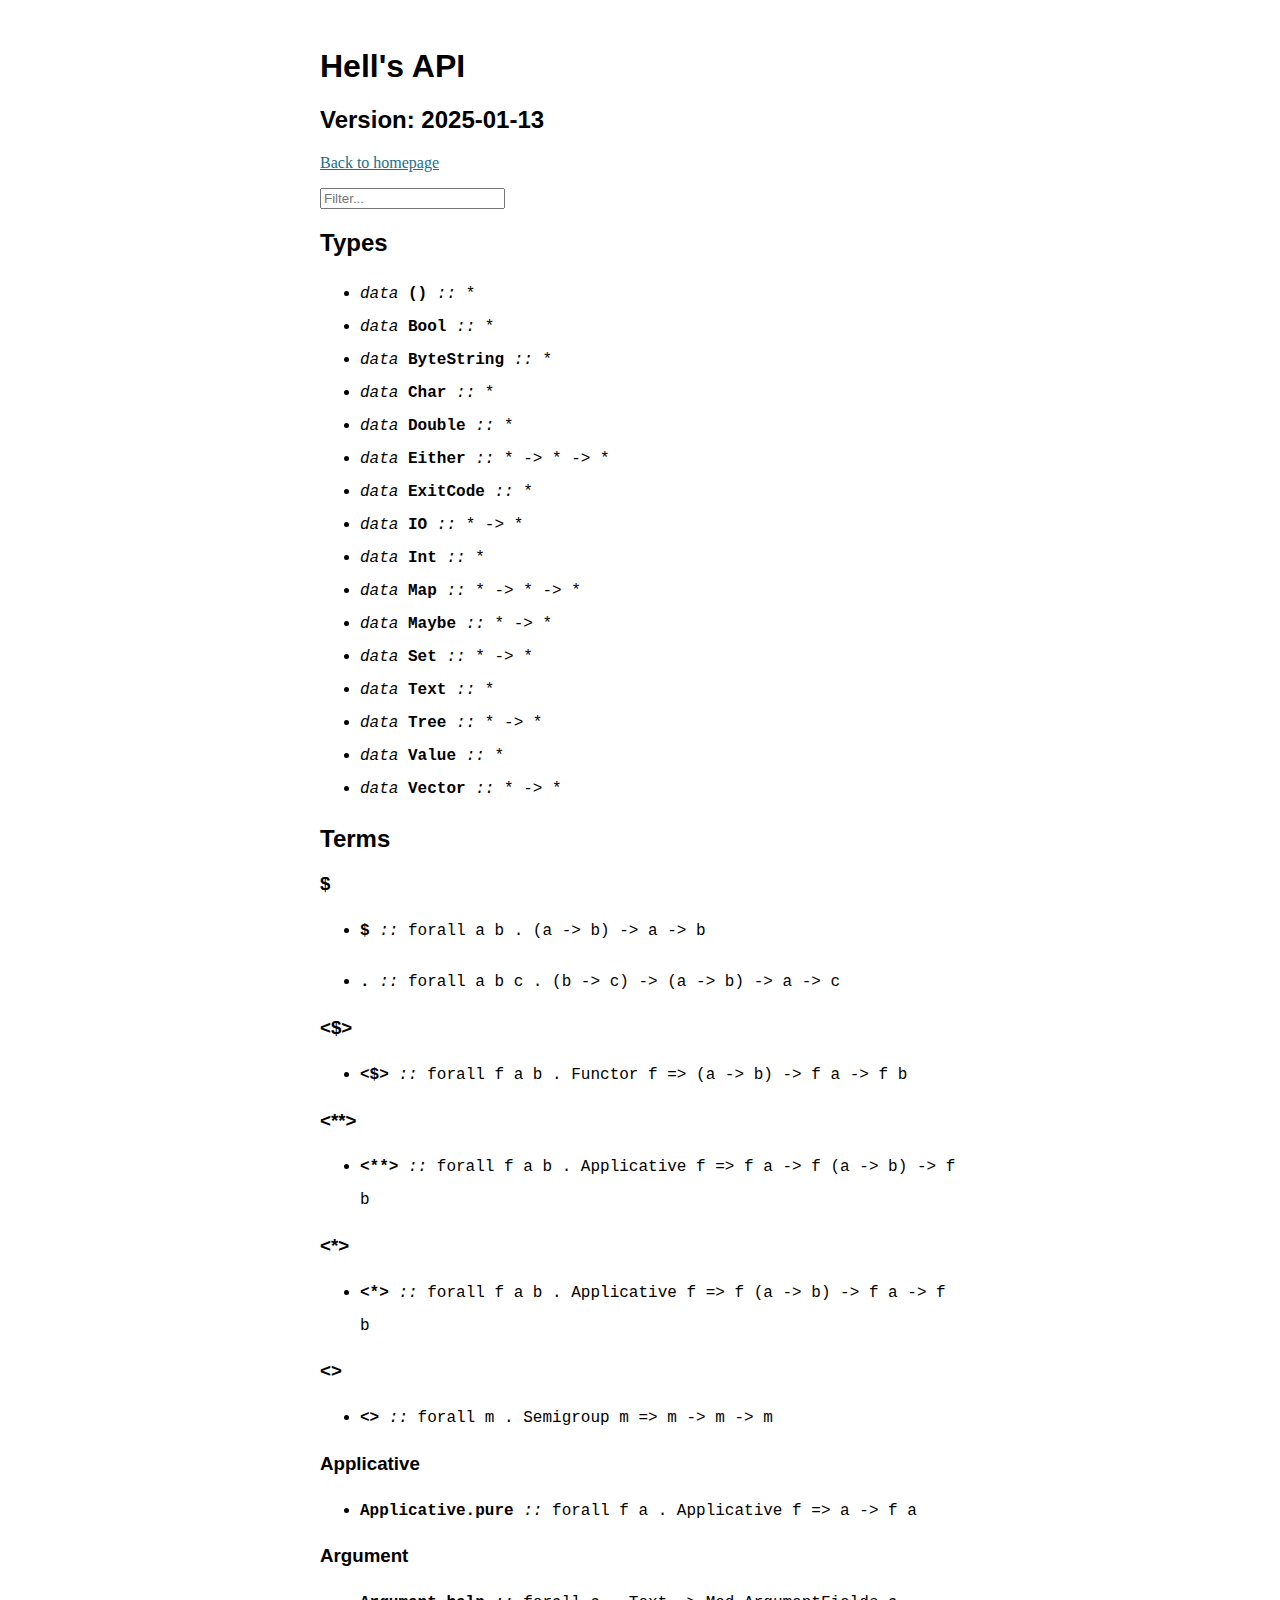
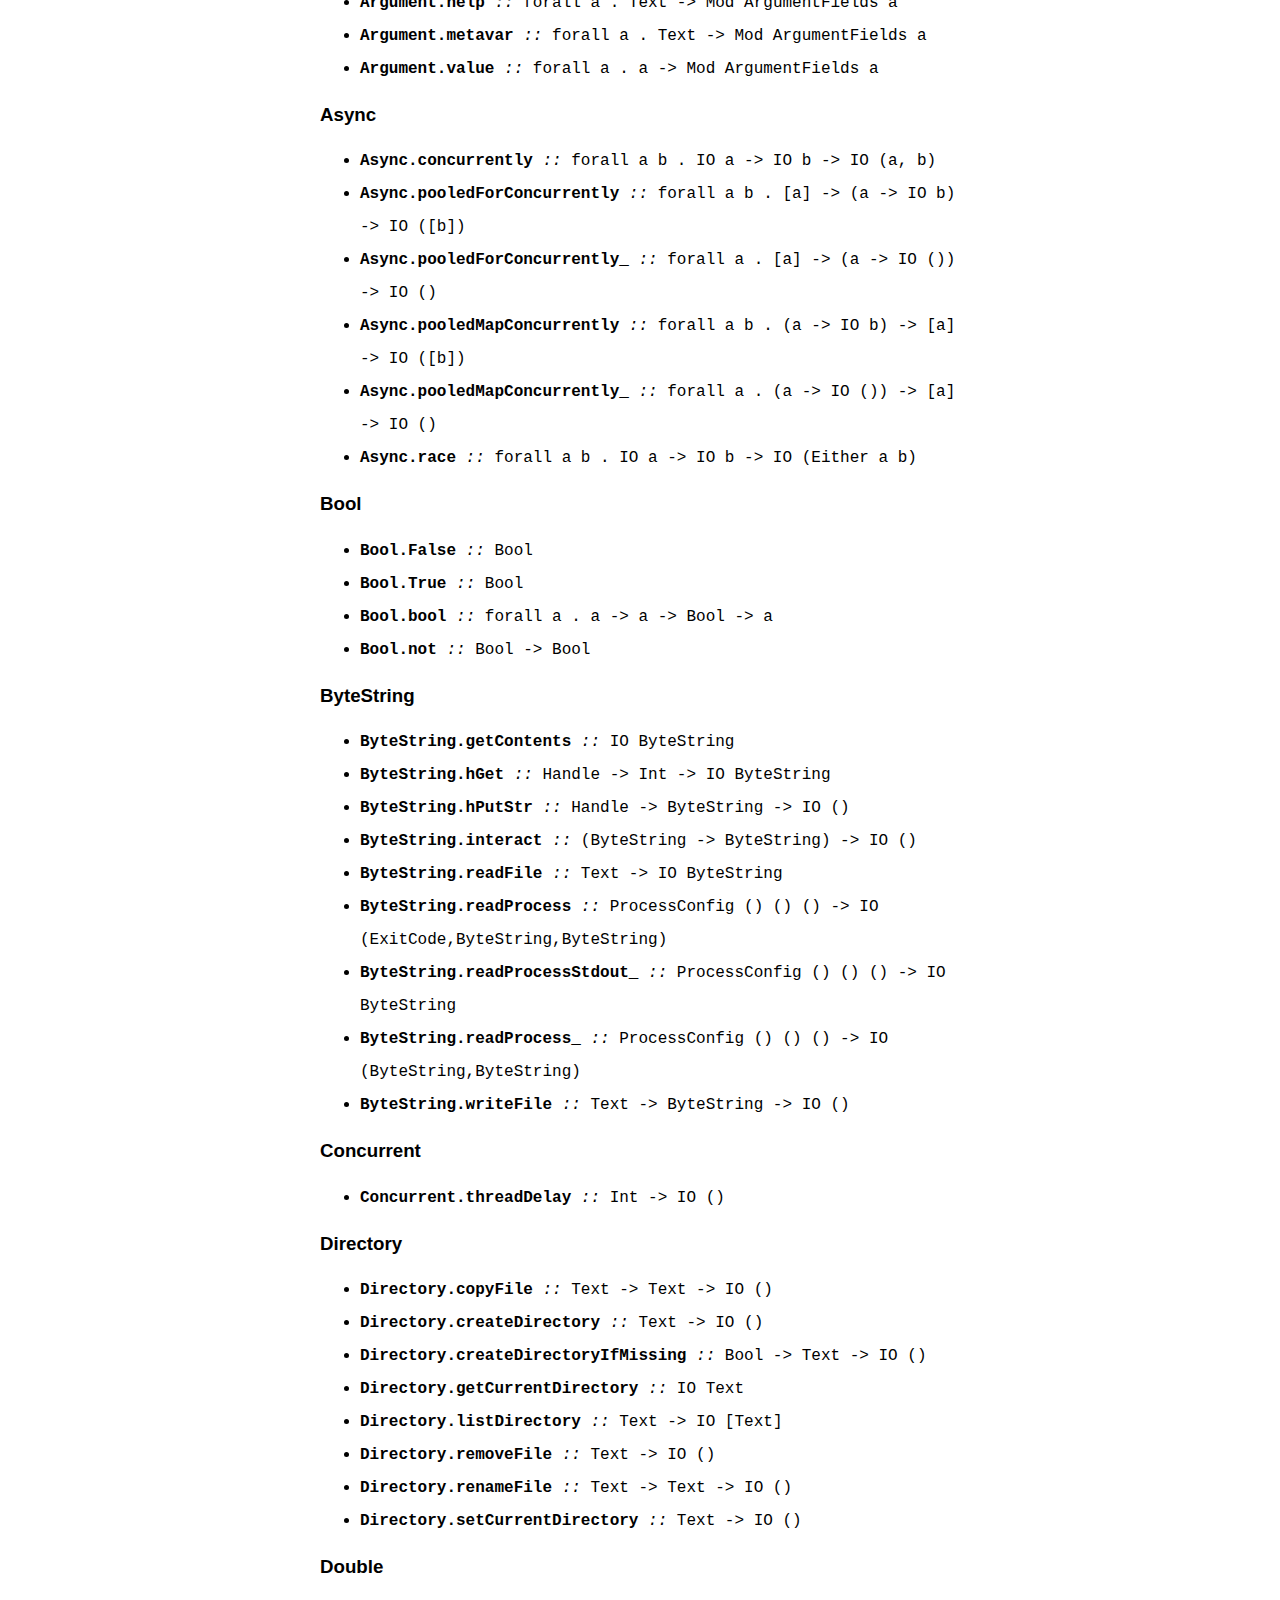
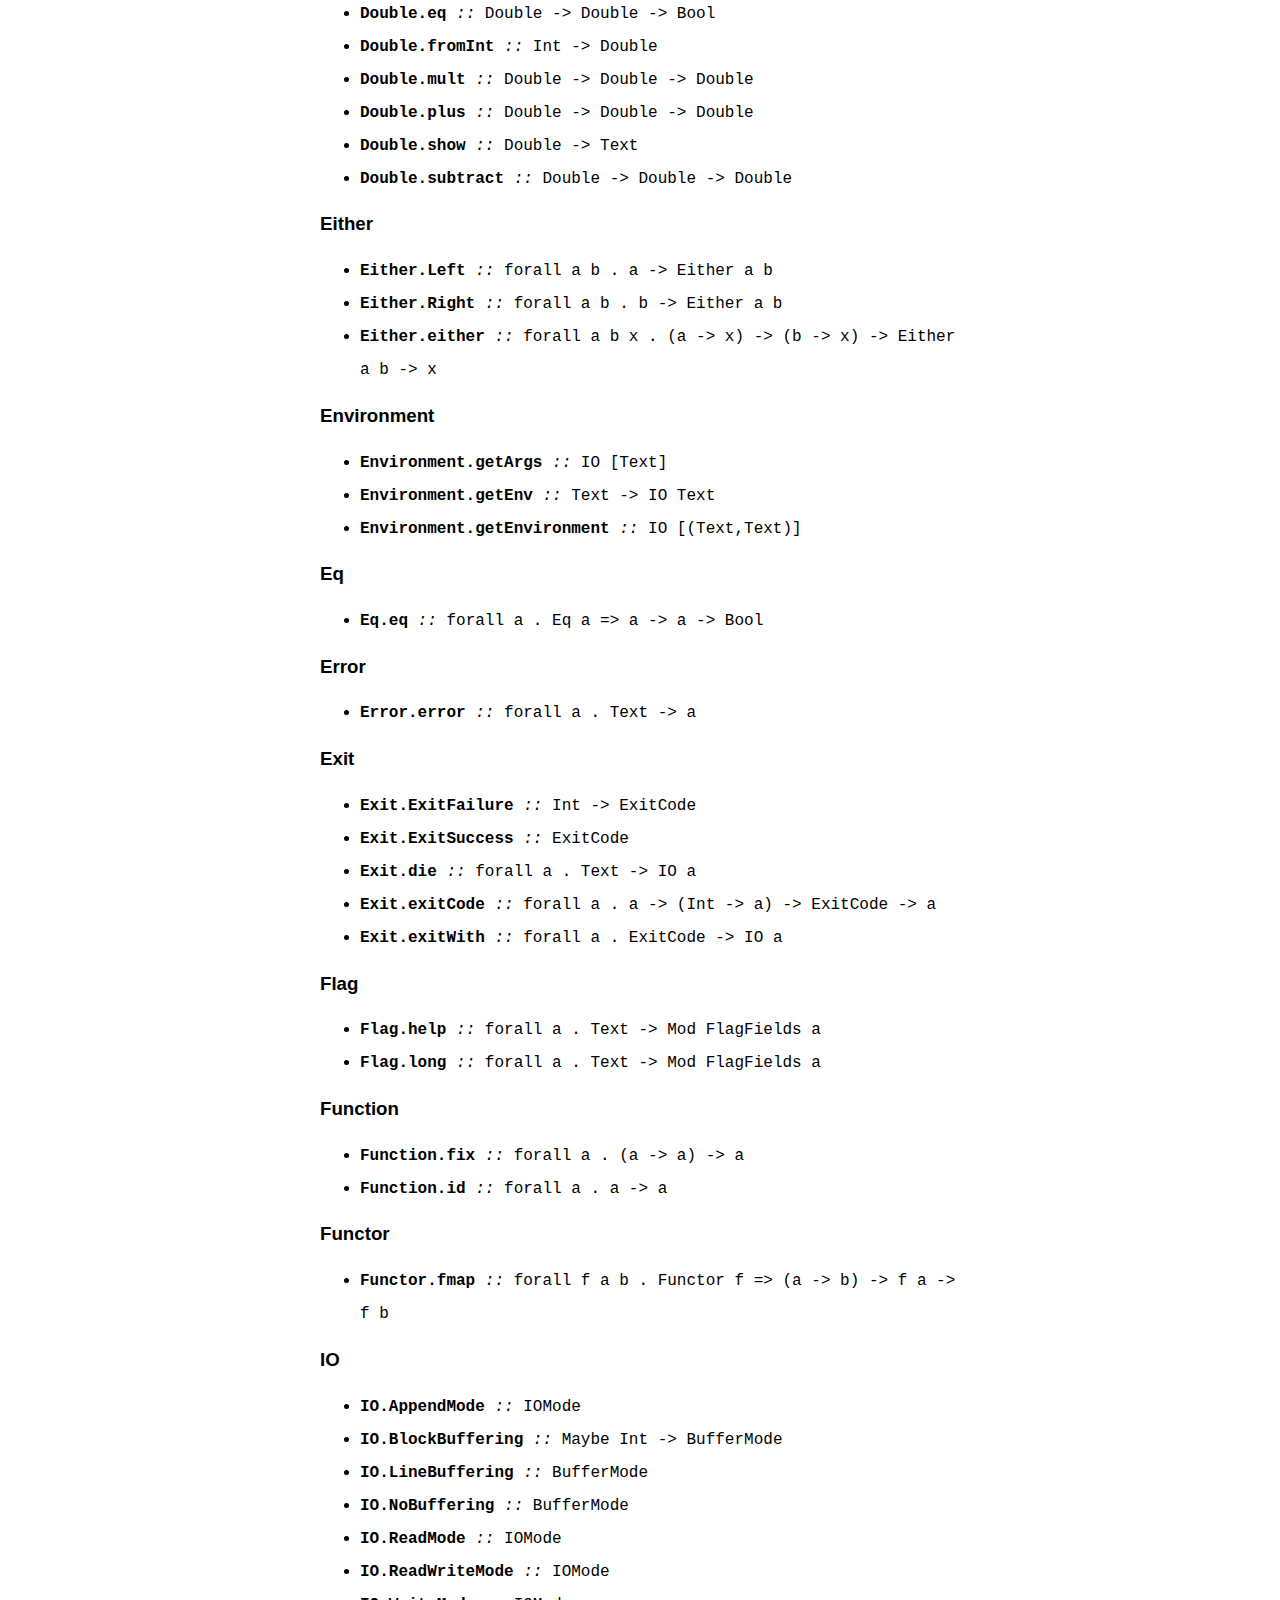
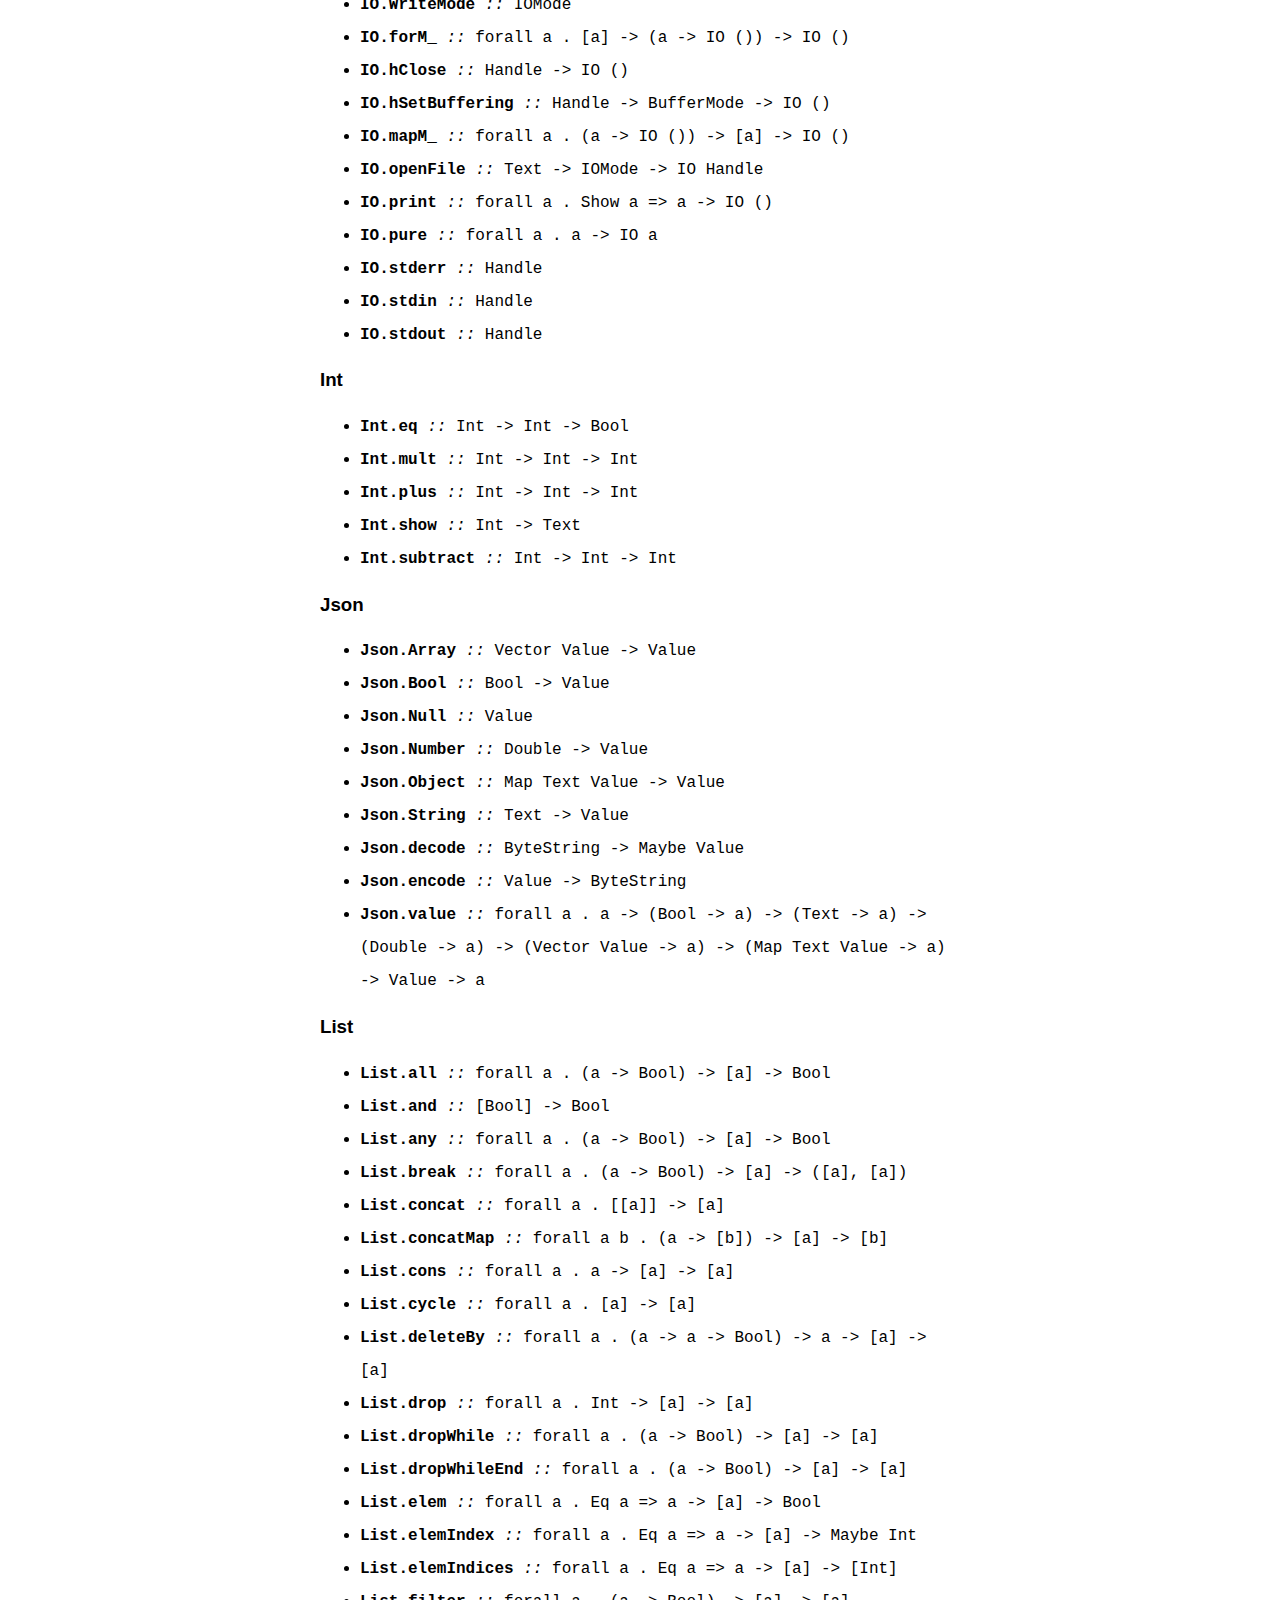
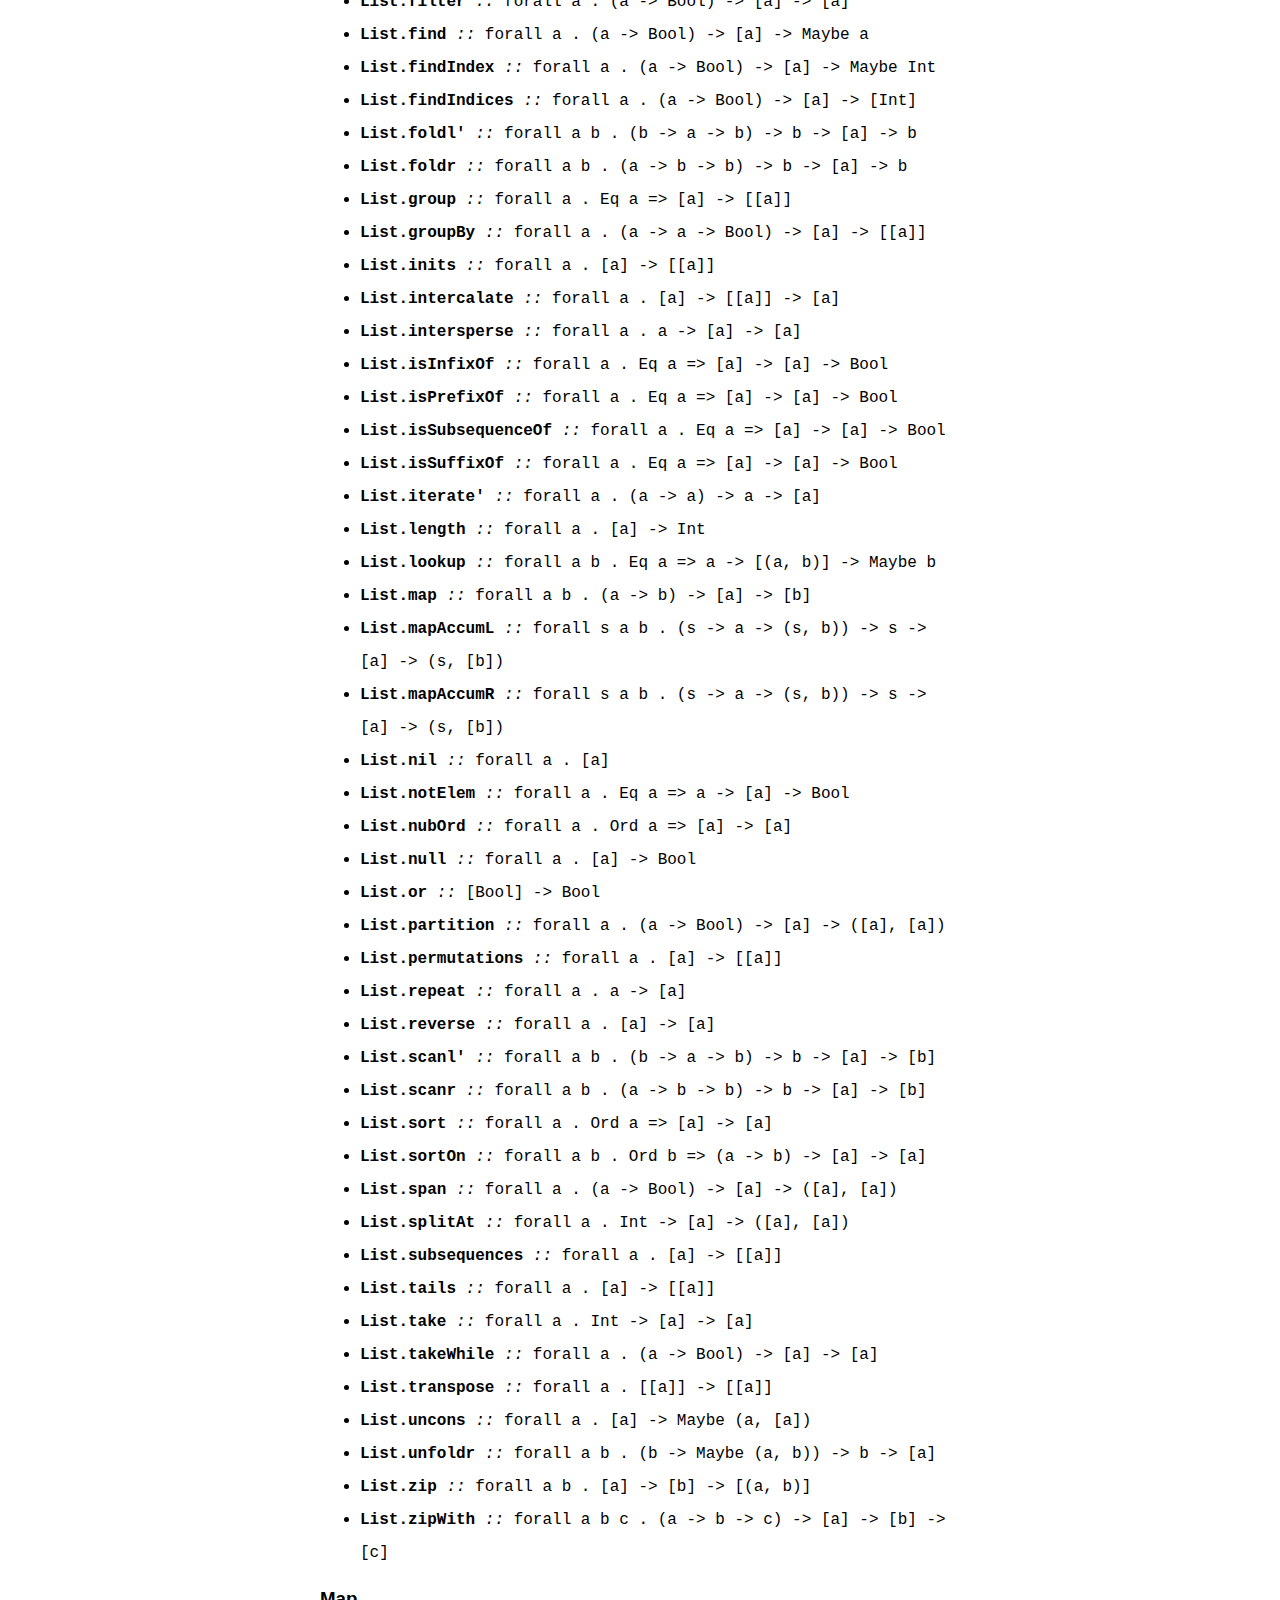
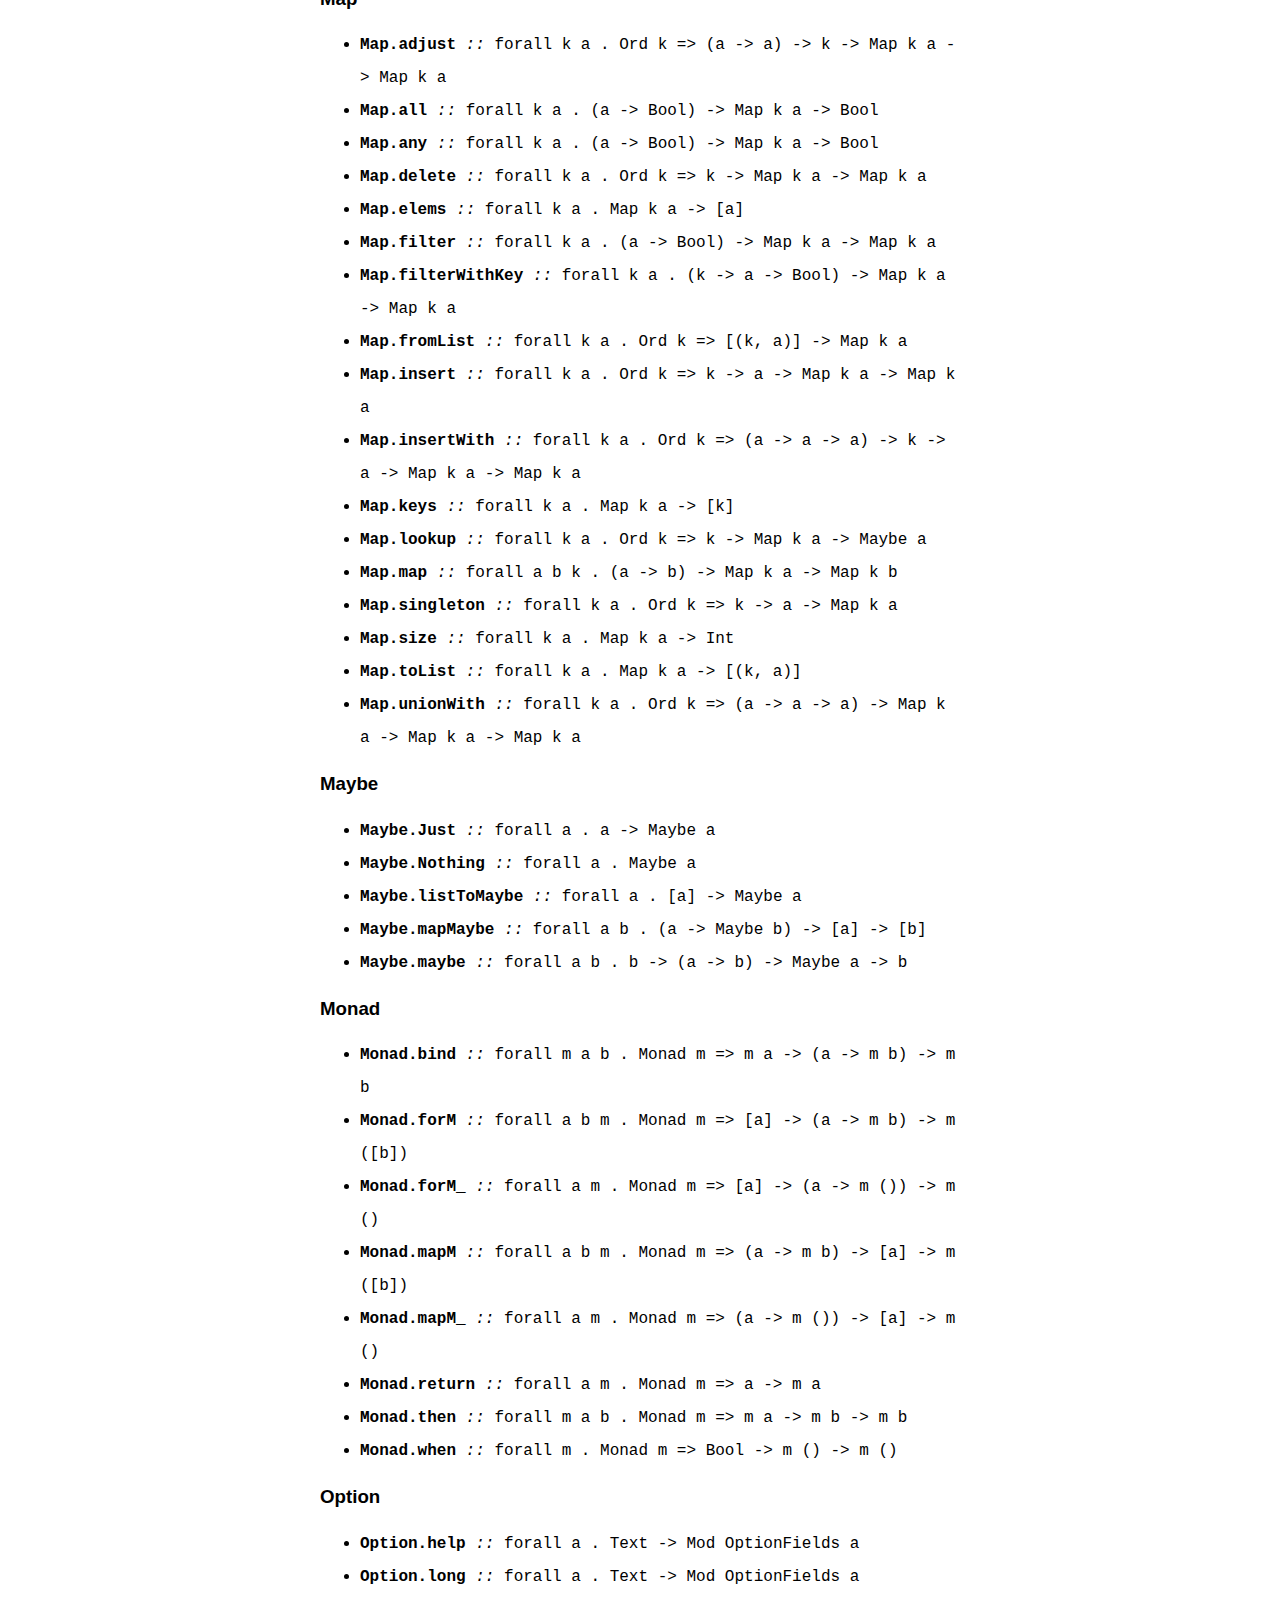
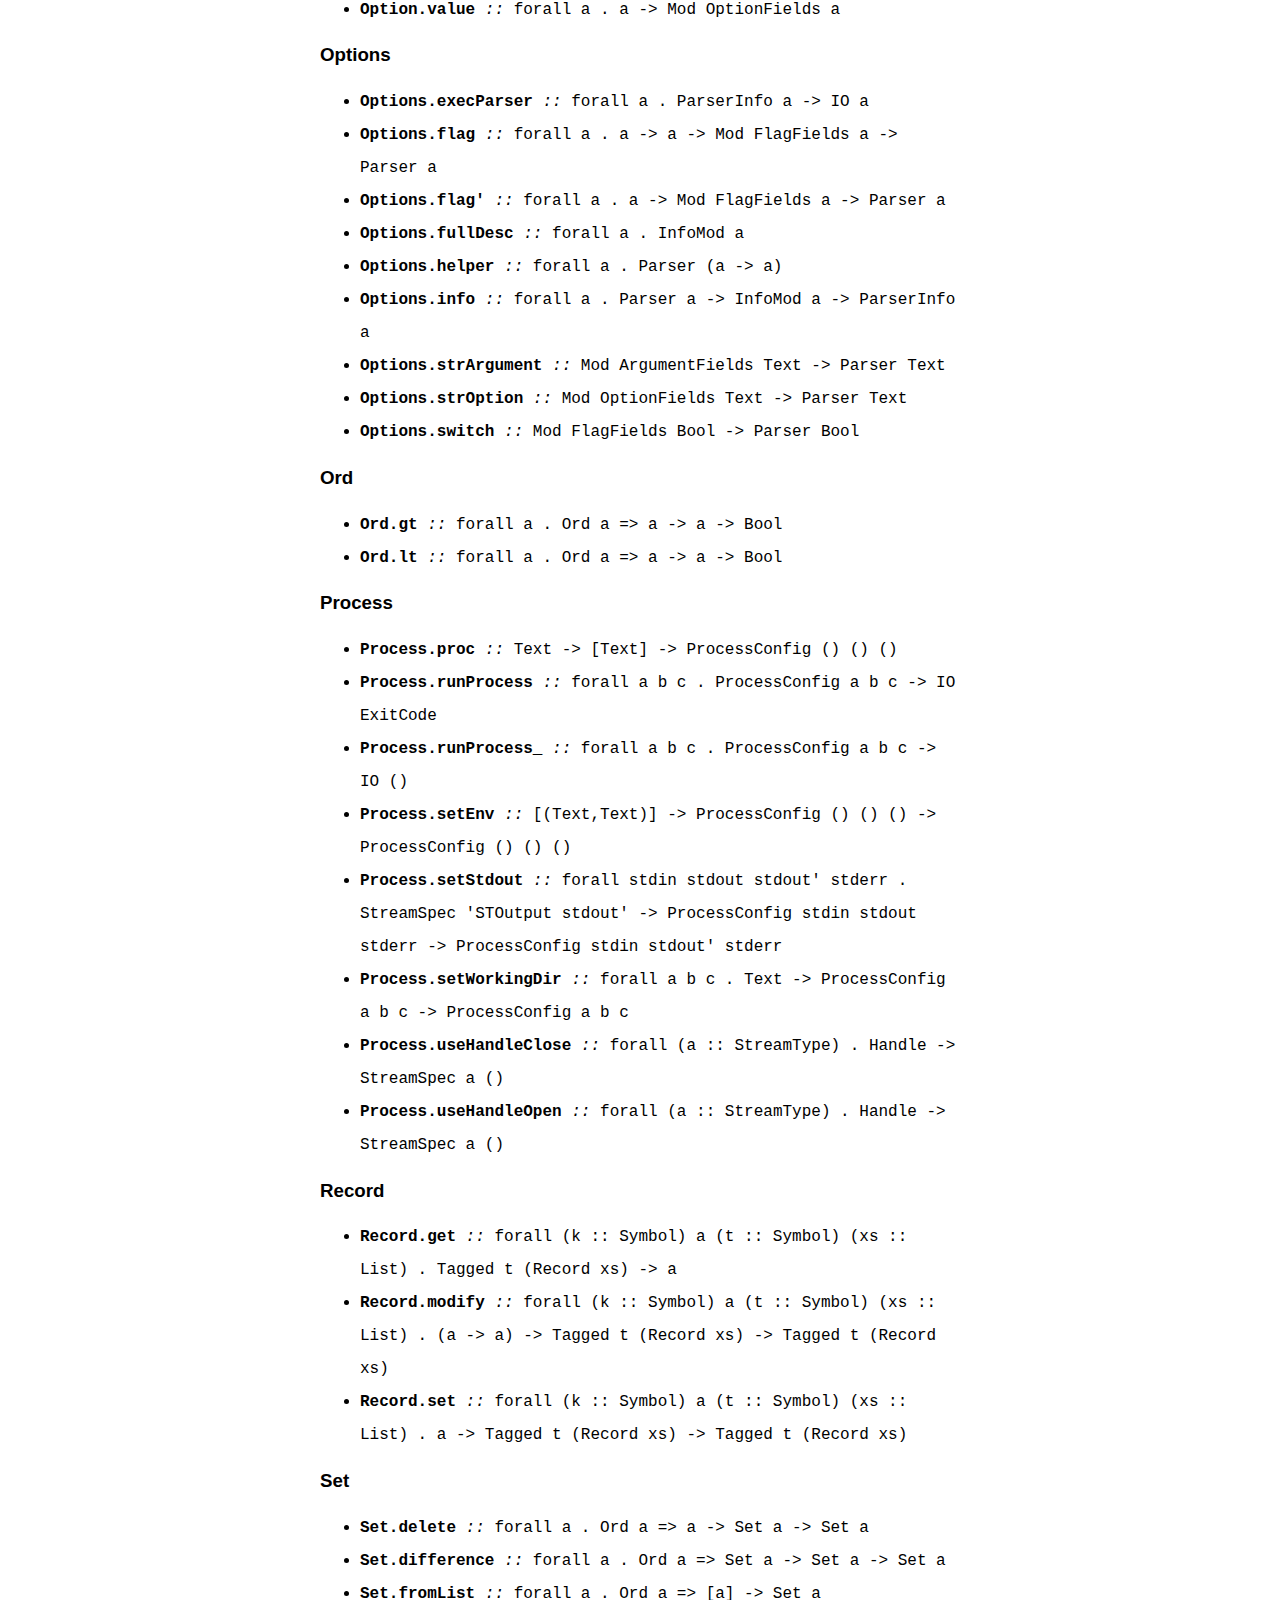
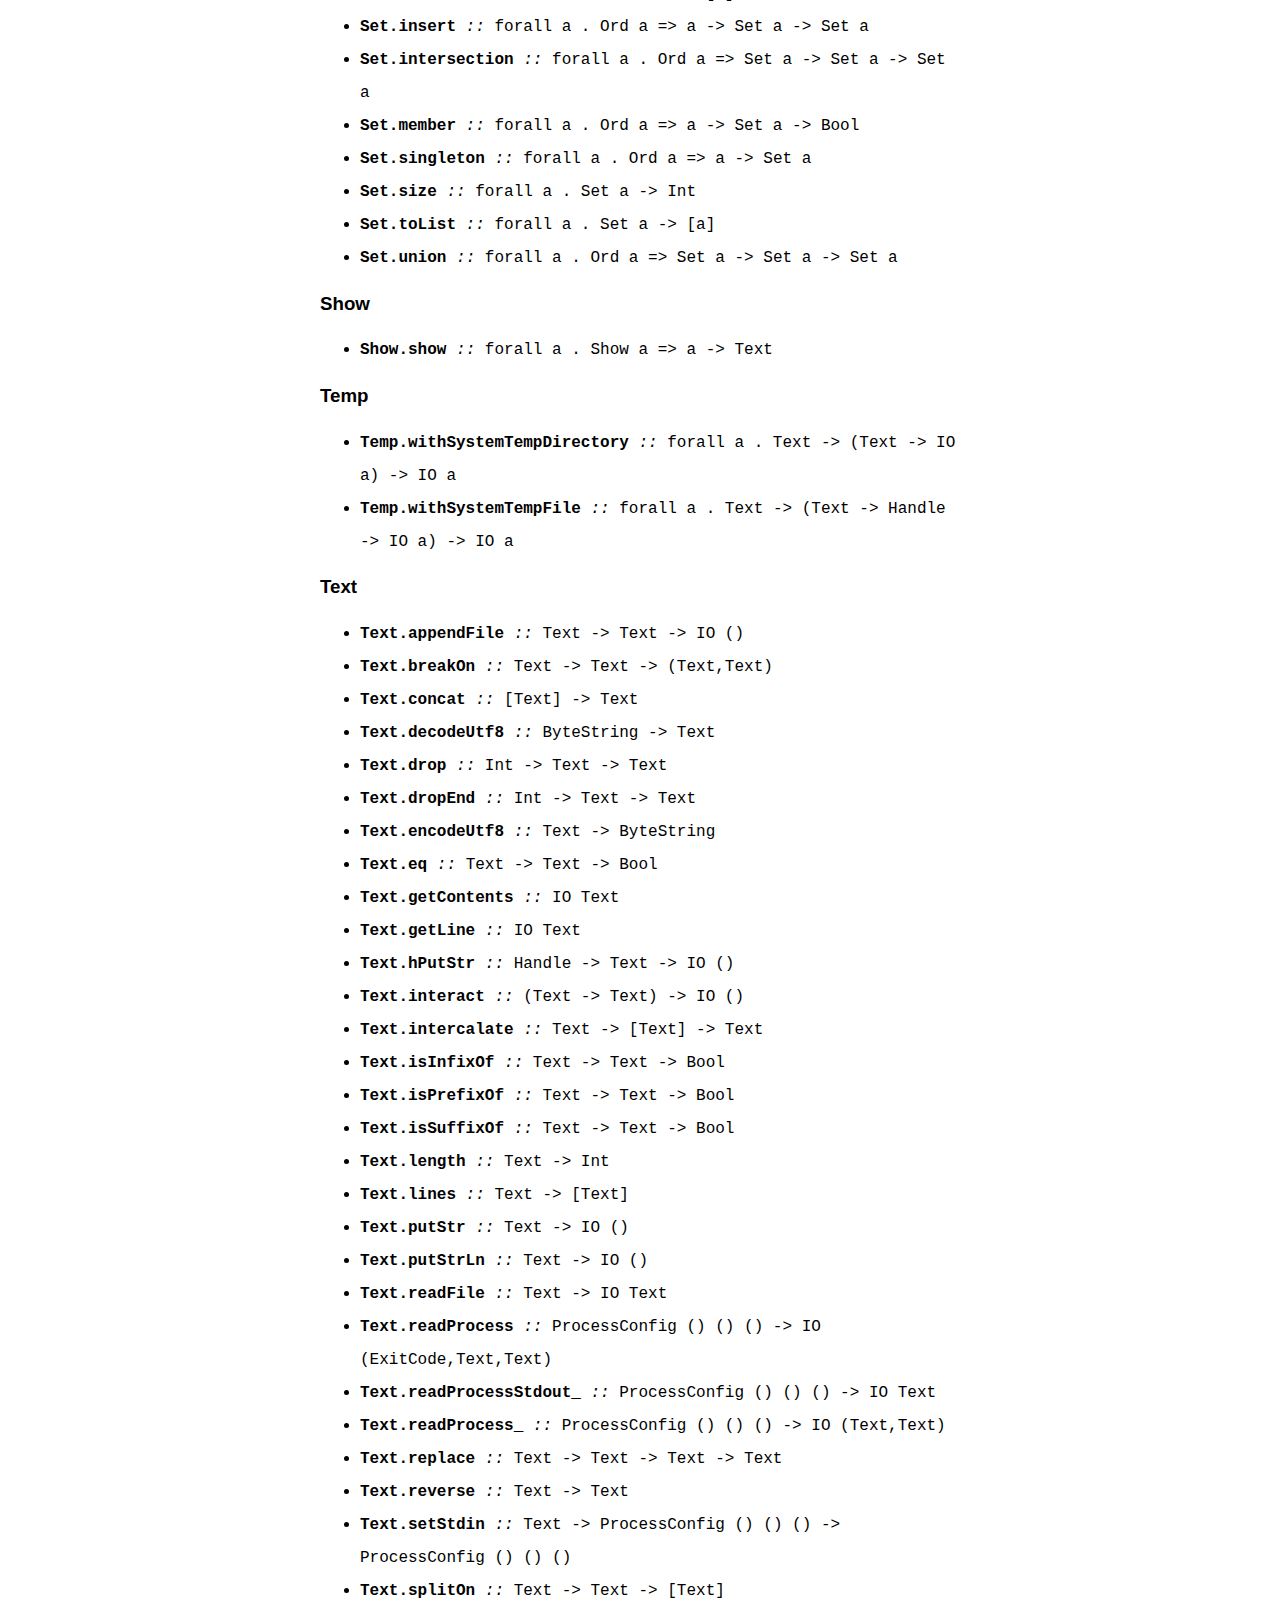
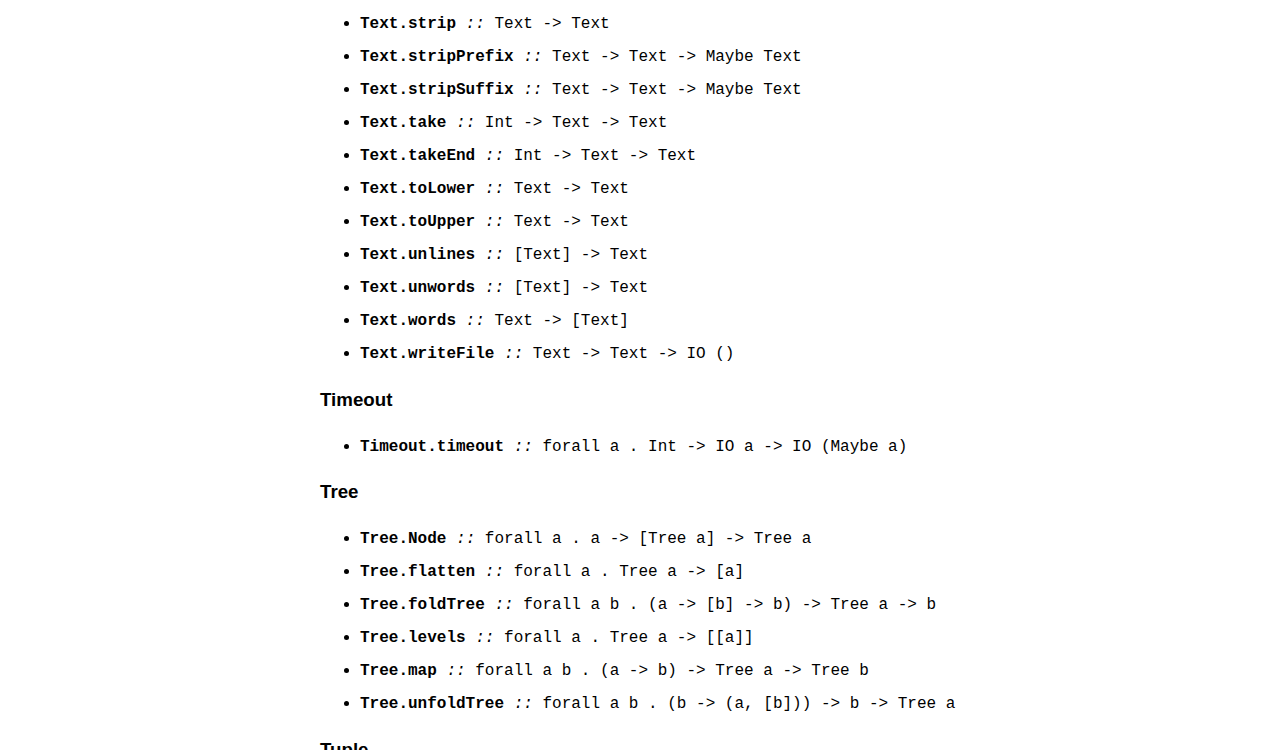
==== commit 3baa3d8e: "gen docs" ====
--- a/docs/api/index.html
+++ b/docs/api/index.html
@@ -18,16 +18,101 @@
  }
 
 li { line-height: 2em }
-</style><head><title>Hell&#39;s API</title></head><body><h1>Hell&#39;s API</h1><h2>Version: 2025-01-13</h2><p><a href="../">Back to homepage</a></p><h2>Types</h2><ul><li><code><em>data </em><strong>()</strong><em> :: </em>*</code></li><li><code><em>data </em><strong>Bool</strong><em> :: </em>*</code></li><li><code><em>data </em><strong>ByteString</strong><em> :: </em>*</code></li><li><code><em>data </em><strong>Char</strong><em> :: </em>*</code></li><li><code><em>data </em><strong>Double</strong><em> :: </em>*</code></li><li><code><em>data </em><strong>Either</strong><em> :: </em>* -&gt; * -&gt; *</code></li><li><code><em>data </em><strong>ExitCode</strong><em> :: </em>*</code></li><li><code><em>data </em><strong>IO</strong><em> :: </em>* -&gt; *</code></li><li><code><em>data </em><strong>Int</strong><em> :: </em>*</code></li><li><code><em>data </em><strong>Map</strong><em> :: </em>* -&gt; * -&gt; *</code></li><li><code><em>data </em><strong>Maybe</strong><em> :: </em>* -&gt; *</code></li><li><code><em>data </em><strong>Set</strong><em> :: </em>* -&gt; *</code></li><li><code><em>data </em><strong>Text</strong><em> :: </em>*</code></li><li><code><em>data </em><strong>Tree</strong><em> :: </em>* -&gt; *</code></li><li><code><em>data </em><strong>Value</strong><em> :: </em>*</code></li><li><code><em>data </em><strong>Vector</strong><em> :: </em>* -&gt; *</code></li></ul><h2>Terms</h2><h3>$</h3><ul><li><code><strong>$</strong><em> :: </em>forall a b . (a -&gt; b) -&gt; a -&gt; b</code></li></ul><h3></h3><ul><li><code><strong>.</strong><em> :: </em>forall a b c . (b -&gt; c) -&gt; (a -&gt; b) -&gt; a -&gt; c</code></li></ul><h3>&lt;$&gt;</h3><ul><li><code><strong>&lt;$&gt;</strong><em> :: </em>forall f a b . Functor f =&gt; (a -&gt; b) -&gt; f a -&gt; f b</code></li></ul><h3>&lt;**&gt;</h3><ul><li><code><strong>&lt;**&gt;</strong><em> :: </em>forall f a b . Applicative f =&gt; f a -&gt; f (a -&gt; b) -&gt; f b</code></li></ul><h3>&lt;*&gt;</h3><ul><li><code><strong>&lt;*&gt;</strong><em> :: </em>forall f a b . Applicative f =&gt; f (a -&gt; b) -&gt; f a -&gt; f b</code></li></ul><h3>&lt;&gt;</h3><ul><li><code><strong>&lt;&gt;</strong><em> :: </em>forall m . Semigroup m =&gt; m -&gt; m -&gt; m</code></li></ul><h3>Applicative</h3><ul><li><code><strong>Applicative.pure</strong><em> :: </em>forall f a . Applicative f =&gt; a -&gt; f a</code></li></ul><h3>Argument</h3><ul><li><code><strong>Argument.help</strong><em> :: </em>forall a . Text -&gt; Mod ArgumentFields a</code></li><li><code><strong>Argument.metavar</strong><em> :: </em>forall a . Text -&gt; Mod ArgumentFields a</code></li><li><code><strong>Argument.value</strong><em> :: </em>forall a . a -&gt; Mod ArgumentFields a</code></li></ul><h3>Async</h3><ul><li><code><strong>Async.concurrently</strong><em> :: </em>forall a b . IO a -&gt; IO b -&gt; IO (a, b)</code></li><li><code><strong>Async.pooledForConcurrently</strong><em> :: </em>forall a b . [a] -&gt; (a -&gt; IO b) -&gt; IO ([b])</code></li><li><code><strong>Async.pooledForConcurrently_</strong><em> :: </em>forall a . [a] -&gt; (a -&gt; IO ()) -&gt; IO ()</code></li><li><code><strong>Async.pooledMapConcurrently</strong><em> :: </em>forall a b . (a -&gt; IO b) -&gt; [a] -&gt; IO ([b])</code></li><li><code><strong>Async.pooledMapConcurrently_</strong><em> :: </em>forall a . (a -&gt; IO ()) -&gt; [a] -&gt; IO ()</code></li><li><code><strong>Async.race</strong><em> :: </em>forall a b . IO a -&gt; IO b -&gt; IO (Either a b)</code></li></ul><h3>Bool</h3><ul><li><code><strong>Bool.False</strong><em> :: </em>Bool</code></li><li><code><strong>Bool.True</strong><em> :: </em>Bool</code></li><li><code><strong>Bool.bool</strong><em> :: </em>forall a . a -&gt; a -&gt; Bool -&gt; a</code></li><li><code><strong>Bool.not</strong><em> :: </em>Bool -&gt; Bool</code></li></ul><h3>ByteString</h3><ul><li><code><strong>ByteString.getContents</strong><em> :: </em>IO ByteString</code></li><li><code><strong>ByteString.hGet</strong><em> :: </em>Handle -&gt; Int -&gt; IO ByteString</code></li><li><code><strong>ByteString.hPutStr</strong><em> :: </em>Handle -&gt; ByteString -&gt; IO ()</code></li><li><code><strong>ByteString.interact</strong><em> :: </em>(ByteString -&gt; ByteString) -&gt; IO ()</code></li><li><code><strong>ByteString.readFile</strong><em> :: </em>Text -&gt; IO ByteString</code></li><li><code><strong>ByteString.readProcess</strong><em> :: </em>ProcessConfig () () () -&gt; IO (ExitCode,ByteString,ByteString)</code></li><li><code><strong>ByteString.readProcessStdout_</strong><em> :: </em>ProcessConfig () () () -&gt; IO ByteString</code></li><li><code><strong>ByteString.readProcess_</strong><em> :: </em>ProcessConfig () () () -&gt; IO (ByteString,ByteString)</code></li><li><code><strong>ByteString.writeFile</strong><em> :: </em>Text -&gt; ByteString -&gt; IO ()</code></li></ul><h3>Concurrent</h3><ul><li><code><strong>Concurrent.threadDelay</strong><em> :: </em>Int -&gt; IO ()</code></li></ul><h3>Directory</h3><ul><li><code><strong>Directory.copyFile</strong><em> :: </em>Text -&gt; Text -&gt; IO ()</code></li><li><code><strong>Directory.createDirectory</strong><em> :: </em>Text -&gt; IO ()</code></li><li><code><strong>Directory.createDirectoryIfMissing</strong><em> :: </em>Bool -&gt; Text -&gt; IO ()</code></li><li><code><strong>Directory.getCurrentDirectory</strong><em> :: </em>IO Text</code></li><li><code><strong>Directory.listDirectory</strong><em> :: </em>Text -&gt; IO [Text]</code></li><li><code><strong>Directory.removeFile</strong><em> :: </em>Text -&gt; IO ()</code></li><li><code><strong>Directory.renameFile</strong><em> :: </em>Text -&gt; Text -&gt; IO ()</code></li><li><code><strong>Directory.setCurrentDirectory</strong><em> :: </em>Text -&gt; IO ()</code></li></ul><h3>Double</h3><ul><li><code><strong>Double.eq</strong><em> :: </em>Double -&gt; Double -&gt; Bool</code></li><li><code><strong>Double.fromInt</strong><em> :: </em>Int -&gt; Double</code></li><li><code><strong>Double.mult</strong><em> :: </em>Double -&gt; Double -&gt; Double</code></li><li><code><strong>Double.plus</strong><em> :: </em>Double -&gt; Double -&gt; Double</code></li><li><code><strong>Double.show</strong><em> :: </em>Double -&gt; Text</code></li><li><code><strong>Double.subtract</strong><em> :: </em>Double -&gt; Double -&gt; Double</code></li></ul><h3>Either</h3><ul><li><code><strong>Either.Left</strong><em> :: </em>forall a b . a -&gt; Either a b</code></li><li><code><strong>Either.Right</strong><em> :: </em>forall a b . b -&gt; Either a b</code></li><li><code><strong>Either.either</strong><em> :: </em>forall a b x . (a -&gt; x) -&gt; (b -&gt; x) -&gt; Either a b -&gt; x</code></li></ul><h3>Environment</h3><ul><li><code><strong>Environment.getArgs</strong><em> :: </em>IO [Text]</code></li><li><code><strong>Environment.getEnv</strong><em> :: </em>Text -&gt; IO Text</code></li><li><code><strong>Environment.getEnvironment</strong><em> :: </em>IO [(Text,Text)]</code></li></ul><h3>Eq</h3><ul><li><code><strong>Eq.eq</strong><em> :: </em>forall a . Eq a =&gt; a -&gt; a -&gt; Bool</code></li></ul><h3>Error</h3><ul><li><code><strong>Error.error</strong><em> :: </em>forall a . Text -&gt; a</code></li></ul><h3>Exit</h3><ul><li><code><strong>Exit.ExitFailure</strong><em> :: </em>Int -&gt; ExitCode</code></li><li><code><strong>Exit.ExitSuccess</strong><em> :: </em>ExitCode</code></li><li><code><strong>Exit.die</strong><em> :: </em>forall a . Text -&gt; IO a</code></li><li><code><strong>Exit.exitCode</strong><em> :: </em>forall a . a -&gt; (Int -&gt; a) -&gt; ExitCode -&gt; a</code></li><li><code><strong>Exit.exitWith</strong><em> :: </em>forall a . ExitCode -&gt; IO a</code></li></ul><h3>Flag</h3><ul><li><code><strong>Flag.help</strong><em> :: </em>forall a . Text -&gt; Mod FlagFields a</code></li><li><code><strong>Flag.long</strong><em> :: </em>forall a . Text -&gt; Mod FlagFields a</code></li></ul><h3>Function</h3><ul><li><code><strong>Function.fix</strong><em> :: </em>forall a . (a -&gt; a) -&gt; a</code></li><li><code><strong>Function.id</strong><em> :: </em>forall a . a -&gt; a</code></li></ul><h3>Functor</h3><ul><li><code><strong>Functor.fmap</strong><em> :: </em>forall f a b . Functor f =&gt; (a -&gt; b) -&gt; f a -&gt; f b</code></li></ul><h3>IO</h3><ul><li><code><strong>IO.AppendMode</strong><em> :: </em>IOMode</code></li><li><code><strong>IO.BlockBuffering</strong><em> :: </em>Maybe Int -&gt; BufferMode</code></li><li><code><strong>IO.LineBuffering</strong><em> :: </em>BufferMode</code></li><li><code><strong>IO.NoBuffering</strong><em> :: </em>BufferMode</code></li><li><code><strong>IO.ReadMode</strong><em> :: </em>IOMode</code></li><li><code><strong>IO.ReadWriteMode</strong><em> :: </em>IOMode</code></li><li><code><strong>IO.WriteMode</strong><em> :: </em>IOMode</code></li><li><code><strong>IO.forM_</strong><em> :: </em>forall a . [a] -&gt; (a -&gt; IO ()) -&gt; IO ()</code></li><li><code><strong>IO.hClose</strong><em> :: </em>Handle -&gt; IO ()</code></li><li><code><strong>IO.hSetBuffering</strong><em> :: </em>Handle -&gt; BufferMode -&gt; IO ()</code></li><li><code><strong>IO.mapM_</strong><em> :: </em>forall a . (a -&gt; IO ()) -&gt; [a] -&gt; IO ()</code></li><li><code><strong>IO.openFile</strong><em> :: </em>Text -&gt; IOMode -&gt; IO Handle</code></li><li><code><strong>IO.print</strong><em> :: </em>forall a . Show a =&gt; a -&gt; IO ()</code></li><li><code><strong>IO.pure</strong><em> :: </em>forall a . a -&gt; IO a</code></li><li><code><strong>IO.stderr</strong><em> :: </em>Handle</code></li><li><code><strong>IO.stdin</strong><em> :: </em>Handle</code></li><li><code><strong>IO.stdout</strong><em> :: </em>Handle</code></li></ul><h3>Int</h3><ul><li><code><strong>Int.eq</strong><em> :: </em>Int -&gt; Int -&gt; Bool</code></li><li><code><strong>Int.mult</strong><em> :: </em>Int -&gt; Int -&gt; Int</code></li><li><code><strong>Int.plus</strong><em> :: </em>Int -&gt; Int -&gt; Int</code></li><li><code><strong>Int.show</strong><em> :: </em>Int -&gt; Text</code></li><li><code><strong>Int.subtract</strong><em> :: </em>Int -&gt; Int -&gt; Int</code></li></ul><h3>Json</h3><ul><li><code><strong>Json.Array</strong><em> :: </em>Vector Value -&gt; Value</code></li><li><code><strong>Json.Bool</strong><em> :: </em>Bool -&gt; Value</code></li><li><code><strong>Json.Null</strong><em> :: </em>Value</code></li><li><code><strong>Json.Number</strong><em> :: </em>Double -&gt; Value</code></li><li><code><strong>Json.Object</strong><em> :: </em>Map Text Value -&gt; Value</code></li><li><code><strong>Json.String</strong><em> :: </em>Text -&gt; Value</code></li><li><code><strong>Json.decode</strong><em> :: </em>ByteString -&gt; Maybe Value</code></li><li><code><strong>Json.encode</strong><em> :: </em>Value -&gt; ByteString</code></li><li><code><strong>Json.value</strong><em> :: </em>forall a .
+</style><head><title>Hell&#39;s API</title></head><body><h1>Hell&#39;s API</h1><h2>Version: 2025-01-13</h2><p><a href="../">Back to homepage</a></p><input type="text" id="search" placeholder="Filter..."><h2>Types</h2><ul><li id="()" class="searchable"><code><em>data </em><strong>()</strong><em> :: </em>*</code></li><li id="Bool" class="searchable"><code><em>data </em><strong>Bool</strong><em> :: </em>*</code></li><li id="ByteString" class="searchable"><code><em>data </em><strong>ByteString</strong><em> :: </em>*</code></li><li id="Char" class="searchable"><code><em>data </em><strong>Char</strong><em> :: </em>*</code></li><li id="Double" class="searchable"><code><em>data </em><strong>Double</strong><em> :: </em>*</code></li><li id="Either" class="searchable"><code><em>data </em><strong>Either</strong><em> :: </em>* -&gt; * -&gt; *</code></li><li id="ExitCode" class="searchable"><code><em>data </em><strong>ExitCode</strong><em> :: </em>*</code></li><li id="IO" class="searchable"><code><em>data </em><strong>IO</strong><em> :: </em>* -&gt; *</code></li><li id="Int" class="searchable"><code><em>data </em><strong>Int</strong><em> :: </em>*</code></li><li id="Map" class="searchable"><code><em>data </em><strong>Map</strong><em> :: </em>* -&gt; * -&gt; *</code></li><li id="Maybe" class="searchable"><code><em>data </em><strong>Maybe</strong><em> :: </em>* -&gt; *</code></li><li id="Set" class="searchable"><code><em>data </em><strong>Set</strong><em> :: </em>* -&gt; *</code></li><li id="Text" class="searchable"><code><em>data </em><strong>Text</strong><em> :: </em>*</code></li><li id="Tree" class="searchable"><code><em>data </em><strong>Tree</strong><em> :: </em>* -&gt; *</code></li><li id="Value" class="searchable"><code><em>data </em><strong>Value</strong><em> :: </em>*</code></li><li id="Vector" class="searchable"><code><em>data </em><strong>Vector</strong><em> :: </em>* -&gt; *</code></li></ul><h2>Terms</h2><h3 class="searchableHeading">$</h3><ul><li id="$" class="searchable"><code><strong>$</strong><em> :: </em>forall a b . (a -&gt; b) -&gt; a -&gt; b</code></li></ul><h3 class="searchableHeading"></h3><ul><li id="." class="searchable"><code><strong>.</strong><em> :: </em>forall a b c . (b -&gt; c) -&gt; (a -&gt; b) -&gt; a -&gt; c</code></li></ul><h3 class="searchableHeading">&lt;$&gt;</h3><ul><li id="&lt;$&gt;" class="searchable"><code><strong>&lt;$&gt;</strong><em> :: </em>forall f a b . Functor f =&gt; (a -&gt; b) -&gt; f a -&gt; f b</code></li></ul><h3 class="searchableHeading">&lt;**&gt;</h3><ul><li id="&lt;**&gt;" class="searchable"><code><strong>&lt;**&gt;</strong><em> :: </em>forall f a b . Applicative f =&gt; f a -&gt; f (a -&gt; b) -&gt; f b</code></li></ul><h3 class="searchableHeading">&lt;*&gt;</h3><ul><li id="&lt;*&gt;" class="searchable"><code><strong>&lt;*&gt;</strong><em> :: </em>forall f a b . Applicative f =&gt; f (a -&gt; b) -&gt; f a -&gt; f b</code></li></ul><h3 class="searchableHeading">&lt;&gt;</h3><ul><li id="&lt;&gt;" class="searchable"><code><strong>&lt;&gt;</strong><em> :: </em>forall m . Semigroup m =&gt; m -&gt; m -&gt; m</code></li></ul><h3 class="searchableHeading">Applicative</h3><ul><li id="Applicative.pure" class="searchable"><code><strong>Applicative.pure</strong><em> :: </em>forall f a . Applicative f =&gt; a -&gt; f a</code></li></ul><h3 class="searchableHeading">Argument</h3><ul><li id="Argument.help" class="searchable"><code><strong>Argument.help</strong><em> :: </em>forall a . Text -&gt; Mod ArgumentFields a</code></li><li id="Argument.metavar" class="searchable"><code><strong>Argument.metavar</strong><em> :: </em>forall a . Text -&gt; Mod ArgumentFields a</code></li><li id="Argument.value" class="searchable"><code><strong>Argument.value</strong><em> :: </em>forall a . a -&gt; Mod ArgumentFields a</code></li></ul><h3 class="searchableHeading">Async</h3><ul><li id="Async.concurrently" class="searchable"><code><strong>Async.concurrently</strong><em> :: </em>forall a b . IO a -&gt; IO b -&gt; IO (a, b)</code></li><li id="Async.pooledForConcurrently" class="searchable"><code><strong>Async.pooledForConcurrently</strong><em> :: </em>forall a b . [a] -&gt; (a -&gt; IO b) -&gt; IO ([b])</code></li><li id="Async.pooledForConcurrently_" class="searchable"><code><strong>Async.pooledForConcurrently_</strong><em> :: </em>forall a . [a] -&gt; (a -&gt; IO ()) -&gt; IO ()</code></li><li id="Async.pooledMapConcurrently" class="searchable"><code><strong>Async.pooledMapConcurrently</strong><em> :: </em>forall a b . (a -&gt; IO b) -&gt; [a] -&gt; IO ([b])</code></li><li id="Async.pooledMapConcurrently_" class="searchable"><code><strong>Async.pooledMapConcurrently_</strong><em> :: </em>forall a . (a -&gt; IO ()) -&gt; [a] -&gt; IO ()</code></li><li id="Async.race" class="searchable"><code><strong>Async.race</strong><em> :: </em>forall a b . IO a -&gt; IO b -&gt; IO (Either a b)</code></li></ul><h3 class="searchableHeading">Bool</h3><ul><li id="Bool.False" class="searchable"><code><strong>Bool.False</strong><em> :: </em>Bool</code></li><li id="Bool.True" class="searchable"><code><strong>Bool.True</strong><em> :: </em>Bool</code></li><li id="Bool.bool" class="searchable"><code><strong>Bool.bool</strong><em> :: </em>forall a . a -&gt; a -&gt; Bool -&gt; a</code></li><li id="Bool.not" class="searchable"><code><strong>Bool.not</strong><em> :: </em>Bool -&gt; Bool</code></li></ul><h3 class="searchableHeading">ByteString</h3><ul><li id="ByteString.getContents" class="searchable"><code><strong>ByteString.getContents</strong><em> :: </em>IO ByteString</code></li><li id="ByteString.hGet" class="searchable"><code><strong>ByteString.hGet</strong><em> :: </em>Handle -&gt; Int -&gt; IO ByteString</code></li><li id="ByteString.hPutStr" class="searchable"><code><strong>ByteString.hPutStr</strong><em> :: </em>Handle -&gt; ByteString -&gt; IO ()</code></li><li id="ByteString.interact" class="searchable"><code><strong>ByteString.interact</strong><em> :: </em>(ByteString -&gt; ByteString) -&gt; IO ()</code></li><li id="ByteString.readFile" class="searchable"><code><strong>ByteString.readFile</strong><em> :: </em>Text -&gt; IO ByteString</code></li><li id="ByteString.readProcess" class="searchable"><code><strong>ByteString.readProcess</strong><em> :: </em>ProcessConfig () () () -&gt; IO (ExitCode,ByteString,ByteString)</code></li><li id="ByteString.readProcessStdout_" class="searchable"><code><strong>ByteString.readProcessStdout_</strong><em> :: </em>ProcessConfig () () () -&gt; IO ByteString</code></li><li id="ByteString.readProcess_" class="searchable"><code><strong>ByteString.readProcess_</strong><em> :: </em>ProcessConfig () () () -&gt; IO (ByteString,ByteString)</code></li><li id="ByteString.writeFile" class="searchable"><code><strong>ByteString.writeFile</strong><em> :: </em>Text -&gt; ByteString -&gt; IO ()</code></li></ul><h3 class="searchableHeading">Concurrent</h3><ul><li id="Concurrent.threadDelay" class="searchable"><code><strong>Concurrent.threadDelay</strong><em> :: </em>Int -&gt; IO ()</code></li></ul><h3 class="searchableHeading">Directory</h3><ul><li id="Directory.copyFile" class="searchable"><code><strong>Directory.copyFile</strong><em> :: </em>Text -&gt; Text -&gt; IO ()</code></li><li id="Directory.createDirectory" class="searchable"><code><strong>Directory.createDirectory</strong><em> :: </em>Text -&gt; IO ()</code></li><li id="Directory.createDirectoryIfMissing" class="searchable"><code><strong>Directory.createDirectoryIfMissing</strong><em> :: </em>Bool -&gt; Text -&gt; IO ()</code></li><li id="Directory.getCurrentDirectory" class="searchable"><code><strong>Directory.getCurrentDirectory</strong><em> :: </em>IO Text</code></li><li id="Directory.listDirectory" class="searchable"><code><strong>Directory.listDirectory</strong><em> :: </em>Text -&gt; IO [Text]</code></li><li id="Directory.removeFile" class="searchable"><code><strong>Directory.removeFile</strong><em> :: </em>Text -&gt; IO ()</code></li><li id="Directory.renameFile" class="searchable"><code><strong>Directory.renameFile</strong><em> :: </em>Text -&gt; Text -&gt; IO ()</code></li><li id="Directory.setCurrentDirectory" class="searchable"><code><strong>Directory.setCurrentDirectory</strong><em> :: </em>Text -&gt; IO ()</code></li></ul><h3 class="searchableHeading">Double</h3><ul><li id="Double.eq" class="searchable"><code><strong>Double.eq</strong><em> :: </em>Double -&gt; Double -&gt; Bool</code></li><li id="Double.fromInt" class="searchable"><code><strong>Double.fromInt</strong><em> :: </em>Int -&gt; Double</code></li><li id="Double.mult" class="searchable"><code><strong>Double.mult</strong><em> :: </em>Double -&gt; Double -&gt; Double</code></li><li id="Double.plus" class="searchable"><code><strong>Double.plus</strong><em> :: </em>Double -&gt; Double -&gt; Double</code></li><li id="Double.show" class="searchable"><code><strong>Double.show</strong><em> :: </em>Double -&gt; Text</code></li><li id="Double.subtract" class="searchable"><code><strong>Double.subtract</strong><em> :: </em>Double -&gt; Double -&gt; Double</code></li></ul><h3 class="searchableHeading">Either</h3><ul><li id="Either.Left" class="searchable"><code><strong>Either.Left</strong><em> :: </em>forall a b . a -&gt; Either a b</code></li><li id="Either.Right" class="searchable"><code><strong>Either.Right</strong><em> :: </em>forall a b . b -&gt; Either a b</code></li><li id="Either.either" class="searchable"><code><strong>Either.either</strong><em> :: </em>forall a b x . (a -&gt; x) -&gt; (b -&gt; x) -&gt; Either a b -&gt; x</code></li></ul><h3 class="searchableHeading">Environment</h3><ul><li id="Environment.getArgs" class="searchable"><code><strong>Environment.getArgs</strong><em> :: </em>IO [Text]</code></li><li id="Environment.getEnv" class="searchable"><code><strong>Environment.getEnv</strong><em> :: </em>Text -&gt; IO Text</code></li><li id="Environment.getEnvironment" class="searchable"><code><strong>Environment.getEnvironment</strong><em> :: </em>IO [(Text,Text)]</code></li></ul><h3 class="searchableHeading">Eq</h3><ul><li id="Eq.eq" class="searchable"><code><strong>Eq.eq</strong><em> :: </em>forall a . Eq a =&gt; a -&gt; a -&gt; Bool</code></li></ul><h3 class="searchableHeading">Error</h3><ul><li id="Error.error" class="searchable"><code><strong>Error.error</strong><em> :: </em>forall a . Text -&gt; a</code></li></ul><h3 class="searchableHeading">Exit</h3><ul><li id="Exit.ExitFailure" class="searchable"><code><strong>Exit.ExitFailure</strong><em> :: </em>Int -&gt; ExitCode</code></li><li id="Exit.ExitSuccess" class="searchable"><code><strong>Exit.ExitSuccess</strong><em> :: </em>ExitCode</code></li><li id="Exit.die" class="searchable"><code><strong>Exit.die</strong><em> :: </em>forall a . Text -&gt; IO a</code></li><li id="Exit.exitCode" class="searchable"><code><strong>Exit.exitCode</strong><em> :: </em>forall a . a -&gt; (Int -&gt; a) -&gt; ExitCode -&gt; a</code></li><li id="Exit.exitWith" class="searchable"><code><strong>Exit.exitWith</strong><em> :: </em>forall a . ExitCode -&gt; IO a</code></li></ul><h3 class="searchableHeading">Flag</h3><ul><li id="Flag.help" class="searchable"><code><strong>Flag.help</strong><em> :: </em>forall a . Text -&gt; Mod FlagFields a</code></li><li id="Flag.long" class="searchable"><code><strong>Flag.long</strong><em> :: </em>forall a . Text -&gt; Mod FlagFields a</code></li></ul><h3 class="searchableHeading">Function</h3><ul><li id="Function.fix" class="searchable"><code><strong>Function.fix</strong><em> :: </em>forall a . (a -&gt; a) -&gt; a</code></li><li id="Function.id" class="searchable"><code><strong>Function.id</strong><em> :: </em>forall a . a -&gt; a</code></li></ul><h3 class="searchableHeading">Functor</h3><ul><li id="Functor.fmap" class="searchable"><code><strong>Functor.fmap</strong><em> :: </em>forall f a b . Functor f =&gt; (a -&gt; b) -&gt; f a -&gt; f b</code></li></ul><h3 class="searchableHeading">IO</h3><ul><li id="IO.AppendMode" class="searchable"><code><strong>IO.AppendMode</strong><em> :: </em>IOMode</code></li><li id="IO.BlockBuffering" class="searchable"><code><strong>IO.BlockBuffering</strong><em> :: </em>Maybe Int -&gt; BufferMode</code></li><li id="IO.LineBuffering" class="searchable"><code><strong>IO.LineBuffering</strong><em> :: </em>BufferMode</code></li><li id="IO.NoBuffering" class="searchable"><code><strong>IO.NoBuffering</strong><em> :: </em>BufferMode</code></li><li id="IO.ReadMode" class="searchable"><code><strong>IO.ReadMode</strong><em> :: </em>IOMode</code></li><li id="IO.ReadWriteMode" class="searchable"><code><strong>IO.ReadWriteMode</strong><em> :: </em>IOMode</code></li><li id="IO.WriteMode" class="searchable"><code><strong>IO.WriteMode</strong><em> :: </em>IOMode</code></li><li id="IO.forM_" class="searchable"><code><strong>IO.forM_</strong><em> :: </em>forall a . [a] -&gt; (a -&gt; IO ()) -&gt; IO ()</code></li><li id="IO.hClose" class="searchable"><code><strong>IO.hClose</strong><em> :: </em>Handle -&gt; IO ()</code></li><li id="IO.hSetBuffering" class="searchable"><code><strong>IO.hSetBuffering</strong><em> :: </em>Handle -&gt; BufferMode -&gt; IO ()</code></li><li id="IO.mapM_" class="searchable"><code><strong>IO.mapM_</strong><em> :: </em>forall a . (a -&gt; IO ()) -&gt; [a] -&gt; IO ()</code></li><li id="IO.openFile" class="searchable"><code><strong>IO.openFile</strong><em> :: </em>Text -&gt; IOMode -&gt; IO Handle</code></li><li id="IO.print" class="searchable"><code><strong>IO.print</strong><em> :: </em>forall a . Show a =&gt; a -&gt; IO ()</code></li><li id="IO.pure" class="searchable"><code><strong>IO.pure</strong><em> :: </em>forall a . a -&gt; IO a</code></li><li id="IO.stderr" class="searchable"><code><strong>IO.stderr</strong><em> :: </em>Handle</code></li><li id="IO.stdin" class="searchable"><code><strong>IO.stdin</strong><em> :: </em>Handle</code></li><li id="IO.stdout" class="searchable"><code><strong>IO.stdout</strong><em> :: </em>Handle</code></li></ul><h3 class="searchableHeading">Int</h3><ul><li id="Int.eq" class="searchable"><code><strong>Int.eq</strong><em> :: </em>Int -&gt; Int -&gt; Bool</code></li><li id="Int.mult" class="searchable"><code><strong>Int.mult</strong><em> :: </em>Int -&gt; Int -&gt; Int</code></li><li id="Int.plus" class="searchable"><code><strong>Int.plus</strong><em> :: </em>Int -&gt; Int -&gt; Int</code></li><li id="Int.show" class="searchable"><code><strong>Int.show</strong><em> :: </em>Int -&gt; Text</code></li><li id="Int.subtract" class="searchable"><code><strong>Int.subtract</strong><em> :: </em>Int -&gt; Int -&gt; Int</code></li></ul><h3 class="searchableHeading">Json</h3><ul><li id="Json.Array" class="searchable"><code><strong>Json.Array</strong><em> :: </em>Vector Value -&gt; Value</code></li><li id="Json.Bool" class="searchable"><code><strong>Json.Bool</strong><em> :: </em>Bool -&gt; Value</code></li><li id="Json.Null" class="searchable"><code><strong>Json.Null</strong><em> :: </em>Value</code></li><li id="Json.Number" class="searchable"><code><strong>Json.Number</strong><em> :: </em>Double -&gt; Value</code></li><li id="Json.Object" class="searchable"><code><strong>Json.Object</strong><em> :: </em>Map Text Value -&gt; Value</code></li><li id="Json.String" class="searchable"><code><strong>Json.String</strong><em> :: </em>Text -&gt; Value</code></li><li id="Json.decode" class="searchable"><code><strong>Json.decode</strong><em> :: </em>ByteString -&gt; Maybe Value</code></li><li id="Json.encode" class="searchable"><code><strong>Json.encode</strong><em> :: </em>Value -&gt; ByteString</code></li><li id="Json.value" class="searchable"><code><strong>Json.value</strong><em> :: </em>forall a .
 a -&gt;
 (Bool -&gt; a) -&gt;
 (Text -&gt; a) -&gt;
 (Double -&gt; a) -&gt;
-(Vector Value -&gt; a) -&gt; (Map Text Value -&gt; a) -&gt; Value -&gt; a</code></li></ul><h3>List</h3><ul><li><code><strong>List.all</strong><em> :: </em>forall a . (a -&gt; Bool) -&gt; [a] -&gt; Bool</code></li><li><code><strong>List.and</strong><em> :: </em>[Bool] -&gt; Bool</code></li><li><code><strong>List.any</strong><em> :: </em>forall a . (a -&gt; Bool) -&gt; [a] -&gt; Bool</code></li><li><code><strong>List.break</strong><em> :: </em>forall a . (a -&gt; Bool) -&gt; [a] -&gt; ([a], [a])</code></li><li><code><strong>List.concat</strong><em> :: </em>forall a . [[a]] -&gt; [a]</code></li><li><code><strong>List.concatMap</strong><em> :: </em>forall a b . (a -&gt; [b]) -&gt; [a] -&gt; [b]</code></li><li><code><strong>List.cons</strong><em> :: </em>forall a . a -&gt; [a] -&gt; [a]</code></li><li><code><strong>List.cycle</strong><em> :: </em>forall a . [a] -&gt; [a]</code></li><li><code><strong>List.deleteBy</strong><em> :: </em>forall a . (a -&gt; a -&gt; Bool) -&gt; a -&gt; [a] -&gt; [a]</code></li><li><code><strong>List.drop</strong><em> :: </em>forall a . Int -&gt; [a] -&gt; [a]</code></li><li><code><strong>List.dropWhile</strong><em> :: </em>forall a . (a -&gt; Bool) -&gt; [a] -&gt; [a]</code></li><li><code><strong>List.dropWhileEnd</strong><em> :: </em>forall a . (a -&gt; Bool) -&gt; [a] -&gt; [a]</code></li><li><code><strong>List.elem</strong><em> :: </em>forall a . Eq a =&gt; a -&gt; [a] -&gt; Bool</code></li><li><code><strong>List.elemIndex</strong><em> :: </em>forall a . Eq a =&gt; a -&gt; [a] -&gt; Maybe Int</code></li><li><code><strong>List.elemIndices</strong><em> :: </em>forall a . Eq a =&gt; a -&gt; [a] -&gt; [Int]</code></li><li><code><strong>List.filter</strong><em> :: </em>forall a . (a -&gt; Bool) -&gt; [a] -&gt; [a]</code></li><li><code><strong>List.find</strong><em> :: </em>forall a . (a -&gt; Bool) -&gt; [a] -&gt; Maybe a</code></li><li><code><strong>List.findIndex</strong><em> :: </em>forall a . (a -&gt; Bool) -&gt; [a] -&gt; Maybe Int</code></li><li><code><strong>List.findIndices</strong><em> :: </em>forall a . (a -&gt; Bool) -&gt; [a] -&gt; [Int]</code></li><li><code><strong>List.foldl&#39;</strong><em> :: </em>forall a b . (b -&gt; a -&gt; b) -&gt; b -&gt; [a] -&gt; b</code></li><li><code><strong>List.foldr</strong><em> :: </em>forall a b . (a -&gt; b -&gt; b) -&gt; b -&gt; [a] -&gt; b</code></li><li><code><strong>List.group</strong><em> :: </em>forall a . Eq a =&gt; [a] -&gt; [[a]]</code></li><li><code><strong>List.groupBy</strong><em> :: </em>forall a . (a -&gt; a -&gt; Bool) -&gt; [a] -&gt; [[a]]</code></li><li><code><strong>List.inits</strong><em> :: </em>forall a . [a] -&gt; [[a]]</code></li><li><code><strong>List.intercalate</strong><em> :: </em>forall a . [a] -&gt; [[a]] -&gt; [a]</code></li><li><code><strong>List.intersperse</strong><em> :: </em>forall a . a -&gt; [a] -&gt; [a]</code></li><li><code><strong>List.isInfixOf</strong><em> :: </em>forall a . Eq a =&gt; [a] -&gt; [a] -&gt; Bool</code></li><li><code><strong>List.isPrefixOf</strong><em> :: </em>forall a . Eq a =&gt; [a] -&gt; [a] -&gt; Bool</code></li><li><code><strong>List.isSubsequenceOf</strong><em> :: </em>forall a . Eq a =&gt; [a] -&gt; [a] -&gt; Bool</code></li><li><code><strong>List.isSuffixOf</strong><em> :: </em>forall a . Eq a =&gt; [a] -&gt; [a] -&gt; Bool</code></li><li><code><strong>List.iterate&#39;</strong><em> :: </em>forall a . (a -&gt; a) -&gt; a -&gt; [a]</code></li><li><code><strong>List.length</strong><em> :: </em>forall a . [a] -&gt; Int</code></li><li><code><strong>List.lookup</strong><em> :: </em>forall a b . Eq a =&gt; a -&gt; [(a, b)] -&gt; Maybe b</code></li><li><code><strong>List.map</strong><em> :: </em>forall a b . (a -&gt; b) -&gt; [a] -&gt; [b]</code></li><li><code><strong>List.mapAccumL</strong><em> :: </em>forall s a b . (s -&gt; a -&gt; (s, b)) -&gt; s -&gt; [a] -&gt; (s, [b])</code></li><li><code><strong>List.mapAccumR</strong><em> :: </em>forall s a b . (s -&gt; a -&gt; (s, b)) -&gt; s -&gt; [a] -&gt; (s, [b])</code></li><li><code><strong>List.nil</strong><em> :: </em>forall a . [a]</code></li><li><code><strong>List.notElem</strong><em> :: </em>forall a . Eq a =&gt; a -&gt; [a] -&gt; Bool</code></li><li><code><strong>List.nubOrd</strong><em> :: </em>forall a . Ord a =&gt; [a] -&gt; [a]</code></li><li><code><strong>List.null</strong><em> :: </em>forall a . [a] -&gt; Bool</code></li><li><code><strong>List.or</strong><em> :: </em>[Bool] -&gt; Bool</code></li><li><code><strong>List.partition</strong><em> :: </em>forall a . (a -&gt; Bool) -&gt; [a] -&gt; ([a], [a])</code></li><li><code><strong>List.permutations</strong><em> :: </em>forall a . [a] -&gt; [[a]]</code></li><li><code><strong>List.repeat</strong><em> :: </em>forall a . a -&gt; [a]</code></li><li><code><strong>List.reverse</strong><em> :: </em>forall a . [a] -&gt; [a]</code></li><li><code><strong>List.scanl&#39;</strong><em> :: </em>forall a b . (b -&gt; a -&gt; b) -&gt; b -&gt; [a] -&gt; [b]</code></li><li><code><strong>List.scanr</strong><em> :: </em>forall a b . (a -&gt; b -&gt; b) -&gt; b -&gt; [a] -&gt; [b]</code></li><li><code><strong>List.sort</strong><em> :: </em>forall a . Ord a =&gt; [a] -&gt; [a]</code></li><li><code><strong>List.sortOn</strong><em> :: </em>forall a b . Ord b =&gt; (a -&gt; b) -&gt; [a] -&gt; [a]</code></li><li><code><strong>List.span</strong><em> :: </em>forall a . (a -&gt; Bool) -&gt; [a] -&gt; ([a], [a])</code></li><li><code><strong>List.splitAt</strong><em> :: </em>forall a . Int -&gt; [a] -&gt; ([a], [a])</code></li><li><code><strong>List.subsequences</strong><em> :: </em>forall a . [a] -&gt; [[a]]</code></li><li><code><strong>List.tails</strong><em> :: </em>forall a . [a] -&gt; [[a]]</code></li><li><code><strong>List.take</strong><em> :: </em>forall a . Int -&gt; [a] -&gt; [a]</code></li><li><code><strong>List.takeWhile</strong><em> :: </em>forall a . (a -&gt; Bool) -&gt; [a] -&gt; [a]</code></li><li><code><strong>List.transpose</strong><em> :: </em>forall a . [[a]] -&gt; [[a]]</code></li><li><code><strong>List.uncons</strong><em> :: </em>forall a . [a] -&gt; Maybe (a, [a])</code></li><li><code><strong>List.unfoldr</strong><em> :: </em>forall a b . (b -&gt; Maybe (a, b)) -&gt; b -&gt; [a]</code></li><li><code><strong>List.zip</strong><em> :: </em>forall a b . [a] -&gt; [b] -&gt; [(a, b)]</code></li><li><code><strong>List.zipWith</strong><em> :: </em>forall a b c . (a -&gt; b -&gt; c) -&gt; [a] -&gt; [b] -&gt; [c]</code></li></ul><h3>Map</h3><ul><li><code><strong>Map.adjust</strong><em> :: </em>forall k a . Ord k =&gt; (a -&gt; a) -&gt; k -&gt; Map k a -&gt; Map k a</code></li><li><code><strong>Map.all</strong><em> :: </em>forall k a . (a -&gt; Bool) -&gt; Map k a -&gt; Bool</code></li><li><code><strong>Map.any</strong><em> :: </em>forall k a . (a -&gt; Bool) -&gt; Map k a -&gt; Bool</code></li><li><code><strong>Map.delete</strong><em> :: </em>forall k a . Ord k =&gt; k -&gt; Map k a -&gt; Map k a</code></li><li><code><strong>Map.elems</strong><em> :: </em>forall k a . Map k a -&gt; [a]</code></li><li><code><strong>Map.filter</strong><em> :: </em>forall k a . (a -&gt; Bool) -&gt; Map k a -&gt; Map k a</code></li><li><code><strong>Map.filterWithKey</strong><em> :: </em>forall k a . (k -&gt; a -&gt; Bool) -&gt; Map k a -&gt; Map k a</code></li><li><code><strong>Map.fromList</strong><em> :: </em>forall k a . Ord k =&gt; [(k, a)] -&gt; Map k a</code></li><li><code><strong>Map.insert</strong><em> :: </em>forall k a . Ord k =&gt; k -&gt; a -&gt; Map k a -&gt; Map k a</code></li><li><code><strong>Map.insertWith</strong><em> :: </em>forall k a . Ord k =&gt; (a -&gt; a -&gt; a) -&gt; k -&gt; a -&gt; Map k a -&gt; Map k a</code></li><li><code><strong>Map.keys</strong><em> :: </em>forall k a . Map k a -&gt; [k]</code></li><li><code><strong>Map.lookup</strong><em> :: </em>forall k a . Ord k =&gt; k -&gt; Map k a -&gt; Maybe a</code></li><li><code><strong>Map.map</strong><em> :: </em>forall a b k . (a -&gt; b) -&gt; Map k a -&gt; Map k b</code></li><li><code><strong>Map.singleton</strong><em> :: </em>forall k a . Ord k =&gt; k -&gt; a -&gt; Map k a</code></li><li><code><strong>Map.size</strong><em> :: </em>forall k a . Map k a -&gt; Int</code></li><li><code><strong>Map.toList</strong><em> :: </em>forall k a . Map k a -&gt; [(k, a)]</code></li><li><code><strong>Map.unionWith</strong><em> :: </em>forall k a . Ord k =&gt;
-(a -&gt; a -&gt; a) -&gt; Map k a -&gt; Map k a -&gt; Map k a</code></li></ul><h3>Maybe</h3><ul><li><code><strong>Maybe.Just</strong><em> :: </em>forall a . a -&gt; Maybe a</code></li><li><code><strong>Maybe.Nothing</strong><em> :: </em>forall a . Maybe a</code></li><li><code><strong>Maybe.listToMaybe</strong><em> :: </em>forall a . [a] -&gt; Maybe a</code></li><li><code><strong>Maybe.mapMaybe</strong><em> :: </em>forall a b . (a -&gt; Maybe b) -&gt; [a] -&gt; [b]</code></li><li><code><strong>Maybe.maybe</strong><em> :: </em>forall a b . b -&gt; (a -&gt; b) -&gt; Maybe a -&gt; b</code></li></ul><h3>Monad</h3><ul><li><code><strong>Monad.bind</strong><em> :: </em>forall m a b . Monad m =&gt; m a -&gt; (a -&gt; m b) -&gt; m b</code></li><li><code><strong>Monad.forM</strong><em> :: </em>forall a b m . Monad m =&gt; [a] -&gt; (a -&gt; m b) -&gt; m ([b])</code></li><li><code><strong>Monad.forM_</strong><em> :: </em>forall a m . Monad m =&gt; [a] -&gt; (a -&gt; m ()) -&gt; m ()</code></li><li><code><strong>Monad.mapM</strong><em> :: </em>forall a b m . Monad m =&gt; (a -&gt; m b) -&gt; [a] -&gt; m ([b])</code></li><li><code><strong>Monad.mapM_</strong><em> :: </em>forall a m . Monad m =&gt; (a -&gt; m ()) -&gt; [a] -&gt; m ()</code></li><li><code><strong>Monad.return</strong><em> :: </em>forall a m . Monad m =&gt; a -&gt; m a</code></li><li><code><strong>Monad.then</strong><em> :: </em>forall m a b . Monad m =&gt; m a -&gt; m b -&gt; m b</code></li><li><code><strong>Monad.when</strong><em> :: </em>forall m . Monad m =&gt; Bool -&gt; m () -&gt; m ()</code></li></ul><h3>Option</h3><ul><li><code><strong>Option.help</strong><em> :: </em>forall a . Text -&gt; Mod OptionFields a</code></li><li><code><strong>Option.long</strong><em> :: </em>forall a . Text -&gt; Mod OptionFields a</code></li><li><code><strong>Option.value</strong><em> :: </em>forall a . a -&gt; Mod OptionFields a</code></li></ul><h3>Options</h3><ul><li><code><strong>Options.execParser</strong><em> :: </em>forall a . ParserInfo a -&gt; IO a</code></li><li><code><strong>Options.flag</strong><em> :: </em>forall a . a -&gt; a -&gt; Mod FlagFields a -&gt; Parser a</code></li><li><code><strong>Options.flag&#39;</strong><em> :: </em>forall a . a -&gt; Mod FlagFields a -&gt; Parser a</code></li><li><code><strong>Options.fullDesc</strong><em> :: </em>forall a . InfoMod a</code></li><li><code><strong>Options.helper</strong><em> :: </em>forall a . Parser (a -&gt; a)</code></li><li><code><strong>Options.info</strong><em> :: </em>forall a . Parser a -&gt; InfoMod a -&gt; ParserInfo a</code></li><li><code><strong>Options.strArgument</strong><em> :: </em>Mod ArgumentFields Text -&gt; Parser Text</code></li><li><code><strong>Options.strOption</strong><em> :: </em>Mod OptionFields Text -&gt; Parser Text</code></li><li><code><strong>Options.switch</strong><em> :: </em>Mod FlagFields Bool -&gt; Parser Bool</code></li></ul><h3>Ord</h3><ul><li><code><strong>Ord.gt</strong><em> :: </em>forall a . Ord a =&gt; a -&gt; a -&gt; Bool</code></li><li><code><strong>Ord.lt</strong><em> :: </em>forall a . Ord a =&gt; a -&gt; a -&gt; Bool</code></li></ul><h3>Process</h3><ul><li><code><strong>Process.proc</strong><em> :: </em>Text -&gt; [Text] -&gt; ProcessConfig () () ()</code></li><li><code><strong>Process.runProcess</strong><em> :: </em>forall a b c . ProcessConfig a b c -&gt; IO ExitCode</code></li><li><code><strong>Process.runProcess_</strong><em> :: </em>forall a b c . ProcessConfig a b c -&gt; IO ()</code></li><li><code><strong>Process.setEnv</strong><em> :: </em>[(Text,Text)] -&gt; ProcessConfig () () () -&gt; ProcessConfig () () ()</code></li><li><code><strong>Process.setStdout</strong><em> :: </em>forall stdin stdout stdout&#39; stderr .
+(Vector Value -&gt; a) -&gt; (Map Text Value -&gt; a) -&gt; Value -&gt; a</code></li></ul><h3 class="searchableHeading">List</h3><ul><li id="List.all" class="searchable"><code><strong>List.all</strong><em> :: </em>forall a . (a -&gt; Bool) -&gt; [a] -&gt; Bool</code></li><li id="List.and" class="searchable"><code><strong>List.and</strong><em> :: </em>[Bool] -&gt; Bool</code></li><li id="List.any" class="searchable"><code><strong>List.any</strong><em> :: </em>forall a . (a -&gt; Bool) -&gt; [a] -&gt; Bool</code></li><li id="List.break" class="searchable"><code><strong>List.break</strong><em> :: </em>forall a . (a -&gt; Bool) -&gt; [a] -&gt; ([a], [a])</code></li><li id="List.concat" class="searchable"><code><strong>List.concat</strong><em> :: </em>forall a . [[a]] -&gt; [a]</code></li><li id="List.concatMap" class="searchable"><code><strong>List.concatMap</strong><em> :: </em>forall a b . (a -&gt; [b]) -&gt; [a] -&gt; [b]</code></li><li id="List.cons" class="searchable"><code><strong>List.cons</strong><em> :: </em>forall a . a -&gt; [a] -&gt; [a]</code></li><li id="List.cycle" class="searchable"><code><strong>List.cycle</strong><em> :: </em>forall a . [a] -&gt; [a]</code></li><li id="List.deleteBy" class="searchable"><code><strong>List.deleteBy</strong><em> :: </em>forall a . (a -&gt; a -&gt; Bool) -&gt; a -&gt; [a] -&gt; [a]</code></li><li id="List.drop" class="searchable"><code><strong>List.drop</strong><em> :: </em>forall a . Int -&gt; [a] -&gt; [a]</code></li><li id="List.dropWhile" class="searchable"><code><strong>List.dropWhile</strong><em> :: </em>forall a . (a -&gt; Bool) -&gt; [a] -&gt; [a]</code></li><li id="List.dropWhileEnd" class="searchable"><code><strong>List.dropWhileEnd</strong><em> :: </em>forall a . (a -&gt; Bool) -&gt; [a] -&gt; [a]</code></li><li id="List.elem" class="searchable"><code><strong>List.elem</strong><em> :: </em>forall a . Eq a =&gt; a -&gt; [a] -&gt; Bool</code></li><li id="List.elemIndex" class="searchable"><code><strong>List.elemIndex</strong><em> :: </em>forall a . Eq a =&gt; a -&gt; [a] -&gt; Maybe Int</code></li><li id="List.elemIndices" class="searchable"><code><strong>List.elemIndices</strong><em> :: </em>forall a . Eq a =&gt; a -&gt; [a] -&gt; [Int]</code></li><li id="List.filter" class="searchable"><code><strong>List.filter</strong><em> :: </em>forall a . (a -&gt; Bool) -&gt; [a] -&gt; [a]</code></li><li id="List.find" class="searchable"><code><strong>List.find</strong><em> :: </em>forall a . (a -&gt; Bool) -&gt; [a] -&gt; Maybe a</code></li><li id="List.findIndex" class="searchable"><code><strong>List.findIndex</strong><em> :: </em>forall a . (a -&gt; Bool) -&gt; [a] -&gt; Maybe Int</code></li><li id="List.findIndices" class="searchable"><code><strong>List.findIndices</strong><em> :: </em>forall a . (a -&gt; Bool) -&gt; [a] -&gt; [Int]</code></li><li id="List.foldl&#39;" class="searchable"><code><strong>List.foldl&#39;</strong><em> :: </em>forall a b . (b -&gt; a -&gt; b) -&gt; b -&gt; [a] -&gt; b</code></li><li id="List.foldr" class="searchable"><code><strong>List.foldr</strong><em> :: </em>forall a b . (a -&gt; b -&gt; b) -&gt; b -&gt; [a] -&gt; b</code></li><li id="List.group" class="searchable"><code><strong>List.group</strong><em> :: </em>forall a . Eq a =&gt; [a] -&gt; [[a]]</code></li><li id="List.groupBy" class="searchable"><code><strong>List.groupBy</strong><em> :: </em>forall a . (a -&gt; a -&gt; Bool) -&gt; [a] -&gt; [[a]]</code></li><li id="List.inits" class="searchable"><code><strong>List.inits</strong><em> :: </em>forall a . [a] -&gt; [[a]]</code></li><li id="List.intercalate" class="searchable"><code><strong>List.intercalate</strong><em> :: </em>forall a . [a] -&gt; [[a]] -&gt; [a]</code></li><li id="List.intersperse" class="searchable"><code><strong>List.intersperse</strong><em> :: </em>forall a . a -&gt; [a] -&gt; [a]</code></li><li id="List.isInfixOf" class="searchable"><code><strong>List.isInfixOf</strong><em> :: </em>forall a . Eq a =&gt; [a] -&gt; [a] -&gt; Bool</code></li><li id="List.isPrefixOf" class="searchable"><code><strong>List.isPrefixOf</strong><em> :: </em>forall a . Eq a =&gt; [a] -&gt; [a] -&gt; Bool</code></li><li id="List.isSubsequenceOf" class="searchable"><code><strong>List.isSubsequenceOf</strong><em> :: </em>forall a . Eq a =&gt; [a] -&gt; [a] -&gt; Bool</code></li><li id="List.isSuffixOf" class="searchable"><code><strong>List.isSuffixOf</strong><em> :: </em>forall a . Eq a =&gt; [a] -&gt; [a] -&gt; Bool</code></li><li id="List.iterate&#39;" class="searchable"><code><strong>List.iterate&#39;</strong><em> :: </em>forall a . (a -&gt; a) -&gt; a -&gt; [a]</code></li><li id="List.length" class="searchable"><code><strong>List.length</strong><em> :: </em>forall a . [a] -&gt; Int</code></li><li id="List.lookup" class="searchable"><code><strong>List.lookup</strong><em> :: </em>forall a b . Eq a =&gt; a -&gt; [(a, b)] -&gt; Maybe b</code></li><li id="List.map" class="searchable"><code><strong>List.map</strong><em> :: </em>forall a b . (a -&gt; b) -&gt; [a] -&gt; [b]</code></li><li id="List.mapAccumL" class="searchable"><code><strong>List.mapAccumL</strong><em> :: </em>forall s a b . (s -&gt; a -&gt; (s, b)) -&gt; s -&gt; [a] -&gt; (s, [b])</code></li><li id="List.mapAccumR" class="searchable"><code><strong>List.mapAccumR</strong><em> :: </em>forall s a b . (s -&gt; a -&gt; (s, b)) -&gt; s -&gt; [a] -&gt; (s, [b])</code></li><li id="List.nil" class="searchable"><code><strong>List.nil</strong><em> :: </em>forall a . [a]</code></li><li id="List.notElem" class="searchable"><code><strong>List.notElem</strong><em> :: </em>forall a . Eq a =&gt; a -&gt; [a] -&gt; Bool</code></li><li id="List.nubOrd" class="searchable"><code><strong>List.nubOrd</strong><em> :: </em>forall a . Ord a =&gt; [a] -&gt; [a]</code></li><li id="List.null" class="searchable"><code><strong>List.null</strong><em> :: </em>forall a . [a] -&gt; Bool</code></li><li id="List.or" class="searchable"><code><strong>List.or</strong><em> :: </em>[Bool] -&gt; Bool</code></li><li id="List.partition" class="searchable"><code><strong>List.partition</strong><em> :: </em>forall a . (a -&gt; Bool) -&gt; [a] -&gt; ([a], [a])</code></li><li id="List.permutations" class="searchable"><code><strong>List.permutations</strong><em> :: </em>forall a . [a] -&gt; [[a]]</code></li><li id="List.repeat" class="searchable"><code><strong>List.repeat</strong><em> :: </em>forall a . a -&gt; [a]</code></li><li id="List.reverse" class="searchable"><code><strong>List.reverse</strong><em> :: </em>forall a . [a] -&gt; [a]</code></li><li id="List.scanl&#39;" class="searchable"><code><strong>List.scanl&#39;</strong><em> :: </em>forall a b . (b -&gt; a -&gt; b) -&gt; b -&gt; [a] -&gt; [b]</code></li><li id="List.scanr" class="searchable"><code><strong>List.scanr</strong><em> :: </em>forall a b . (a -&gt; b -&gt; b) -&gt; b -&gt; [a] -&gt; [b]</code></li><li id="List.sort" class="searchable"><code><strong>List.sort</strong><em> :: </em>forall a . Ord a =&gt; [a] -&gt; [a]</code></li><li id="List.sortOn" class="searchable"><code><strong>List.sortOn</strong><em> :: </em>forall a b . Ord b =&gt; (a -&gt; b) -&gt; [a] -&gt; [a]</code></li><li id="List.span" class="searchable"><code><strong>List.span</strong><em> :: </em>forall a . (a -&gt; Bool) -&gt; [a] -&gt; ([a], [a])</code></li><li id="List.splitAt" class="searchable"><code><strong>List.splitAt</strong><em> :: </em>forall a . Int -&gt; [a] -&gt; ([a], [a])</code></li><li id="List.subsequences" class="searchable"><code><strong>List.subsequences</strong><em> :: </em>forall a . [a] -&gt; [[a]]</code></li><li id="List.tails" class="searchable"><code><strong>List.tails</strong><em> :: </em>forall a . [a] -&gt; [[a]]</code></li><li id="List.take" class="searchable"><code><strong>List.take</strong><em> :: </em>forall a . Int -&gt; [a] -&gt; [a]</code></li><li id="List.takeWhile" class="searchable"><code><strong>List.takeWhile</strong><em> :: </em>forall a . (a -&gt; Bool) -&gt; [a] -&gt; [a]</code></li><li id="List.transpose" class="searchable"><code><strong>List.transpose</strong><em> :: </em>forall a . [[a]] -&gt; [[a]]</code></li><li id="List.uncons" class="searchable"><code><strong>List.uncons</strong><em> :: </em>forall a . [a] -&gt; Maybe (a, [a])</code></li><li id="List.unfoldr" class="searchable"><code><strong>List.unfoldr</strong><em> :: </em>forall a b . (b -&gt; Maybe (a, b)) -&gt; b -&gt; [a]</code></li><li id="List.zip" class="searchable"><code><strong>List.zip</strong><em> :: </em>forall a b . [a] -&gt; [b] -&gt; [(a, b)]</code></li><li id="List.zipWith" class="searchable"><code><strong>List.zipWith</strong><em> :: </em>forall a b c . (a -&gt; b -&gt; c) -&gt; [a] -&gt; [b] -&gt; [c]</code></li></ul><h3 class="searchableHeading">Map</h3><ul><li id="Map.adjust" class="searchable"><code><strong>Map.adjust</strong><em> :: </em>forall k a . Ord k =&gt; (a -&gt; a) -&gt; k -&gt; Map k a -&gt; Map k a</code></li><li id="Map.all" class="searchable"><code><strong>Map.all</strong><em> :: </em>forall k a . (a -&gt; Bool) -&gt; Map k a -&gt; Bool</code></li><li id="Map.any" class="searchable"><code><strong>Map.any</strong><em> :: </em>forall k a . (a -&gt; Bool) -&gt; Map k a -&gt; Bool</code></li><li id="Map.delete" class="searchable"><code><strong>Map.delete</strong><em> :: </em>forall k a . Ord k =&gt; k -&gt; Map k a -&gt; Map k a</code></li><li id="Map.elems" class="searchable"><code><strong>Map.elems</strong><em> :: </em>forall k a . Map k a -&gt; [a]</code></li><li id="Map.filter" class="searchable"><code><strong>Map.filter</strong><em> :: </em>forall k a . (a -&gt; Bool) -&gt; Map k a -&gt; Map k a</code></li><li id="Map.filterWithKey" class="searchable"><code><strong>Map.filterWithKey</strong><em> :: </em>forall k a . (k -&gt; a -&gt; Bool) -&gt; Map k a -&gt; Map k a</code></li><li id="Map.fromList" class="searchable"><code><strong>Map.fromList</strong><em> :: </em>forall k a . Ord k =&gt; [(k, a)] -&gt; Map k a</code></li><li id="Map.insert" class="searchable"><code><strong>Map.insert</strong><em> :: </em>forall k a . Ord k =&gt; k -&gt; a -&gt; Map k a -&gt; Map k a</code></li><li id="Map.insertWith" class="searchable"><code><strong>Map.insertWith</strong><em> :: </em>forall k a . Ord k =&gt; (a -&gt; a -&gt; a) -&gt; k -&gt; a -&gt; Map k a -&gt; Map k a</code></li><li id="Map.keys" class="searchable"><code><strong>Map.keys</strong><em> :: </em>forall k a . Map k a -&gt; [k]</code></li><li id="Map.lookup" class="searchable"><code><strong>Map.lookup</strong><em> :: </em>forall k a . Ord k =&gt; k -&gt; Map k a -&gt; Maybe a</code></li><li id="Map.map" class="searchable"><code><strong>Map.map</strong><em> :: </em>forall a b k . (a -&gt; b) -&gt; Map k a -&gt; Map k b</code></li><li id="Map.singleton" class="searchable"><code><strong>Map.singleton</strong><em> :: </em>forall k a . Ord k =&gt; k -&gt; a -&gt; Map k a</code></li><li id="Map.size" class="searchable"><code><strong>Map.size</strong><em> :: </em>forall k a . Map k a -&gt; Int</code></li><li id="Map.toList" class="searchable"><code><strong>Map.toList</strong><em> :: </em>forall k a . Map k a -&gt; [(k, a)]</code></li><li id="Map.unionWith" class="searchable"><code><strong>Map.unionWith</strong><em> :: </em>forall k a . Ord k =&gt;
+(a -&gt; a -&gt; a) -&gt; Map k a -&gt; Map k a -&gt; Map k a</code></li></ul><h3 class="searchableHeading">Maybe</h3><ul><li id="Maybe.Just" class="searchable"><code><strong>Maybe.Just</strong><em> :: </em>forall a . a -&gt; Maybe a</code></li><li id="Maybe.Nothing" class="searchable"><code><strong>Maybe.Nothing</strong><em> :: </em>forall a . Maybe a</code></li><li id="Maybe.listToMaybe" class="searchable"><code><strong>Maybe.listToMaybe</strong><em> :: </em>forall a . [a] -&gt; Maybe a</code></li><li id="Maybe.mapMaybe" class="searchable"><code><strong>Maybe.mapMaybe</strong><em> :: </em>forall a b . (a -&gt; Maybe b) -&gt; [a] -&gt; [b]</code></li><li id="Maybe.maybe" class="searchable"><code><strong>Maybe.maybe</strong><em> :: </em>forall a b . b -&gt; (a -&gt; b) -&gt; Maybe a -&gt; b</code></li></ul><h3 class="searchableHeading">Monad</h3><ul><li id="Monad.bind" class="searchable"><code><strong>Monad.bind</strong><em> :: </em>forall m a b . Monad m =&gt; m a -&gt; (a -&gt; m b) -&gt; m b</code></li><li id="Monad.forM" class="searchable"><code><strong>Monad.forM</strong><em> :: </em>forall a b m . Monad m =&gt; [a] -&gt; (a -&gt; m b) -&gt; m ([b])</code></li><li id="Monad.forM_" class="searchable"><code><strong>Monad.forM_</strong><em> :: </em>forall a m . Monad m =&gt; [a] -&gt; (a -&gt; m ()) -&gt; m ()</code></li><li id="Monad.mapM" class="searchable"><code><strong>Monad.mapM</strong><em> :: </em>forall a b m . Monad m =&gt; (a -&gt; m b) -&gt; [a] -&gt; m ([b])</code></li><li id="Monad.mapM_" class="searchable"><code><strong>Monad.mapM_</strong><em> :: </em>forall a m . Monad m =&gt; (a -&gt; m ()) -&gt; [a] -&gt; m ()</code></li><li id="Monad.return" class="searchable"><code><strong>Monad.return</strong><em> :: </em>forall a m . Monad m =&gt; a -&gt; m a</code></li><li id="Monad.then" class="searchable"><code><strong>Monad.then</strong><em> :: </em>forall m a b . Monad m =&gt; m a -&gt; m b -&gt; m b</code></li><li id="Monad.when" class="searchable"><code><strong>Monad.when</strong><em> :: </em>forall m . Monad m =&gt; Bool -&gt; m () -&gt; m ()</code></li></ul><h3 class="searchableHeading">Option</h3><ul><li id="Option.help" class="searchable"><code><strong>Option.help</strong><em> :: </em>forall a . Text -&gt; Mod OptionFields a</code></li><li id="Option.long" class="searchable"><code><strong>Option.long</strong><em> :: </em>forall a . Text -&gt; Mod OptionFields a</code></li><li id="Option.value" class="searchable"><code><strong>Option.value</strong><em> :: </em>forall a . a -&gt; Mod OptionFields a</code></li></ul><h3 class="searchableHeading">Options</h3><ul><li id="Options.execParser" class="searchable"><code><strong>Options.execParser</strong><em> :: </em>forall a . ParserInfo a -&gt; IO a</code></li><li id="Options.flag" class="searchable"><code><strong>Options.flag</strong><em> :: </em>forall a . a -&gt; a -&gt; Mod FlagFields a -&gt; Parser a</code></li><li id="Options.flag&#39;" class="searchable"><code><strong>Options.flag&#39;</strong><em> :: </em>forall a . a -&gt; Mod FlagFields a -&gt; Parser a</code></li><li id="Options.fullDesc" class="searchable"><code><strong>Options.fullDesc</strong><em> :: </em>forall a . InfoMod a</code></li><li id="Options.helper" class="searchable"><code><strong>Options.helper</strong><em> :: </em>forall a . Parser (a -&gt; a)</code></li><li id="Options.info" class="searchable"><code><strong>Options.info</strong><em> :: </em>forall a . Parser a -&gt; InfoMod a -&gt; ParserInfo a</code></li><li id="Options.strArgument" class="searchable"><code><strong>Options.strArgument</strong><em> :: </em>Mod ArgumentFields Text -&gt; Parser Text</code></li><li id="Options.strOption" class="searchable"><code><strong>Options.strOption</strong><em> :: </em>Mod OptionFields Text -&gt; Parser Text</code></li><li id="Options.switch" class="searchable"><code><strong>Options.switch</strong><em> :: </em>Mod FlagFields Bool -&gt; Parser Bool</code></li></ul><h3 class="searchableHeading">Ord</h3><ul><li id="Ord.gt" class="searchable"><code><strong>Ord.gt</strong><em> :: </em>forall a . Ord a =&gt; a -&gt; a -&gt; Bool</code></li><li id="Ord.lt" class="searchable"><code><strong>Ord.lt</strong><em> :: </em>forall a . Ord a =&gt; a -&gt; a -&gt; Bool</code></li></ul><h3 class="searchableHeading">Process</h3><ul><li id="Process.proc" class="searchable"><code><strong>Process.proc</strong><em> :: </em>Text -&gt; [Text] -&gt; ProcessConfig () () ()</code></li><li id="Process.runProcess" class="searchable"><code><strong>Process.runProcess</strong><em> :: </em>forall a b c . ProcessConfig a b c -&gt; IO ExitCode</code></li><li id="Process.runProcess_" class="searchable"><code><strong>Process.runProcess_</strong><em> :: </em>forall a b c . ProcessConfig a b c -&gt; IO ()</code></li><li id="Process.setEnv" class="searchable"><code><strong>Process.setEnv</strong><em> :: </em>[(Text,Text)] -&gt; ProcessConfig () () () -&gt; ProcessConfig () () ()</code></li><li id="Process.setStdout" class="searchable"><code><strong>Process.setStdout</strong><em> :: </em>forall stdin stdout stdout&#39; stderr .
 StreamSpec &#39;STOutput stdout&#39; -&gt;
 ProcessConfig stdin stdout stderr -&gt;
-ProcessConfig stdin stdout&#39; stderr</code></li><li><code><strong>Process.setWorkingDir</strong><em> :: </em>forall a b c . Text -&gt; ProcessConfig a b c -&gt; ProcessConfig a b c</code></li><li><code><strong>Process.useHandleClose</strong><em> :: </em>forall (a :: StreamType) . Handle -&gt; StreamSpec a ()</code></li><li><code><strong>Process.useHandleOpen</strong><em> :: </em>forall (a :: StreamType) . Handle -&gt; StreamSpec a ()</code></li></ul><h3>Record</h3><ul><li><code><strong>Record.get</strong><em> :: </em>forall (k :: Symbol) a (t :: Symbol) (xs :: List) .
-Tagged t (Record xs) -&gt; a</code></li><li><code><strong>Record.modify</strong><em> :: </em>forall (k :: Symbol) a (t :: Symbol) (xs :: List) .
-(a -&gt; a) -&gt; Tagged t (Record xs) -&gt; Tagged t (Record xs)</code></li><li><code><strong>Record.set</strong><em> :: </em>forall (k :: Symbol) a (t :: Symbol) (xs :: List) .
-a -&gt; Tagged t (Record xs) -&gt; Tagged t (Record xs)</code></li></ul><h3>Set</h3><ul><li><code><strong>Set.delete</strong><em> :: </em>forall a . Ord a =&gt; a -&gt; Set a -&gt; Set a</code></li><li><code><strong>Set.difference</strong><em> :: </em>forall a . Ord a =&gt; Set a -&gt; Set a -&gt; Set a</code></li><li><code><strong>Set.fromList</strong><em> :: </em>forall a . Ord a =&gt; [a] -&gt; Set a</code></li><li><code><strong>Set.insert</strong><em> :: </em>forall a . Ord a =&gt; a -&gt; Set a -&gt; Set a</code></li><li><code><strong>Set.intersection</strong><em> :: </em>forall a . Ord a =&gt; Set a -&gt; Set a -&gt; Set a</code></li><li><code><strong>Set.member</strong><em> :: </em>forall a . Ord a =&gt; a -&gt; Set a -&gt; Bool</code></li><li><code><strong>Set.singleton</strong><em> :: </em>forall a . Ord a =&gt; a -&gt; Set a</code></li><li><code><strong>Set.size</strong><em> :: </em>forall a . Set a -&gt; Int</code></li><li><code><strong>Set.toList</strong><em> :: </em>forall a . Set a -&gt; [a]</code></li><li><code><strong>Set.union</strong><em> :: </em>forall a . Ord a =&gt; Set a -&gt; Set a -&gt; Set a</code></li></ul><h3>Show</h3><ul><li><code><strong>Show.show</strong><em> :: </em>forall a . Show a =&gt; a -&gt; Text</code></li></ul><h3>Temp</h3><ul><li><code><strong>Temp.withSystemTempDirectory</strong><em> :: </em>forall a . Text -&gt; (Text -&gt; IO a) -&gt; IO a</code></li><li><code><strong>Temp.withSystemTempFile</strong><em> :: </em>forall a . Text -&gt; (Text -&gt; Handle -&gt; IO a) -&gt; IO a</code></li></ul><h3>Text</h3><ul><li><code><strong>Text.appendFile</strong><em> :: </em>Text -&gt; Text -&gt; IO ()</code></li><li><code><strong>Text.breakOn</strong><em> :: </em>Text -&gt; Text -&gt; (Text,Text)</code></li><li><code><strong>Text.concat</strong><em> :: </em>[Text] -&gt; Text</code></li><li><code><strong>Text.decodeUtf8</strong><em> :: </em>ByteString -&gt; Text</code></li><li><code><strong>Text.drop</strong><em> :: </em>Int -&gt; Text -&gt; Text</code></li><li><code><strong>Text.dropEnd</strong><em> :: </em>Int -&gt; Text -&gt; Text</code></li><li><code><strong>Text.encodeUtf8</strong><em> :: </em>Text -&gt; ByteString</code></li><li><code><strong>Text.eq</strong><em> :: </em>Text -&gt; Text -&gt; Bool</code></li><li><code><strong>Text.getContents</strong><em> :: </em>IO Text</code></li><li><code><strong>Text.getLine</strong><em> :: </em>IO Text</code></li><li><code><strong>Text.hPutStr</strong><em> :: </em>Handle -&gt; Text -&gt; IO ()</code></li><li><code><strong>Text.interact</strong><em> :: </em>(Text -&gt; Text) -&gt; IO ()</code></li><li><code><strong>Text.intercalate</strong><em> :: </em>Text -&gt; [Text] -&gt; Text</code></li><li><code><strong>Text.isInfixOf</strong><em> :: </em>Text -&gt; Text -&gt; Bool</code></li><li><code><strong>Text.isPrefixOf</strong><em> :: </em>Text -&gt; Text -&gt; Bool</code></li><li><code><strong>Text.isSuffixOf</strong><em> :: </em>Text -&gt; Text -&gt; Bool</code></li><li><code><strong>Text.length</strong><em> :: </em>Text -&gt; Int</code></li><li><code><strong>Text.lines</strong><em> :: </em>Text -&gt; [Text]</code></li><li><code><strong>Text.putStr</strong><em> :: </em>Text -&gt; IO ()</code></li><li><code><strong>Text.putStrLn</strong><em> :: </em>Text -&gt; IO ()</code></li><li><code><strong>Text.readFile</strong><em> :: </em>Text -&gt; IO Text</code></li><li><code><strong>Text.readProcess</strong><em> :: </em>ProcessConfig () () () -&gt; IO (ExitCode,Text,Text)</code></li><li><code><strong>Text.readProcessStdout_</strong><em> :: </em>ProcessConfig () () () -&gt; IO Text</code></li><li><code><strong>Text.readProcess_</strong><em> :: </em>ProcessConfig () () () -&gt; IO (Text,Text)</code></li><li><code><strong>Text.replace</strong><em> :: </em>Text -&gt; Text -&gt; Text -&gt; Text</code></li><li><code><strong>Text.reverse</strong><em> :: </em>Text -&gt; Text</code></li><li><code><strong>Text.setStdin</strong><em> :: </em>Text -&gt; ProcessConfig () () () -&gt; ProcessConfig () () ()</code></li><li><code><strong>Text.splitOn</strong><em> :: </em>Text -&gt; Text -&gt; [Text]</code></li><li><code><strong>Text.strip</strong><em> :: </em>Text -&gt; Text</code></li><li><code><strong>Text.stripPrefix</strong><em> :: </em>Text -&gt; Text -&gt; Maybe Text</code></li><li><code><strong>Text.stripSuffix</strong><em> :: </em>Text -&gt; Text -&gt; Maybe Text</code></li><li><code><strong>Text.take</strong><em> :: </em>Int -&gt; Text -&gt; Text</code></li><li><code><strong>Text.takeEnd</strong><em> :: </em>Int -&gt; Text -&gt; Text</code></li><li><code><strong>Text.toLower</strong><em> :: </em>Text -&gt; Text</code></li><li><code><strong>Text.toUpper</strong><em> :: </em>Text -&gt; Text</code></li><li><code><strong>Text.unlines</strong><em> :: </em>[Text] -&gt; Text</code></li><li><code><strong>Text.unwords</strong><em> :: </em>[Text] -&gt; Text</code></li><li><code><strong>Text.words</strong><em> :: </em>Text -&gt; [Text]</code></li><li><code><strong>Text.writeFile</strong><em> :: </em>Text -&gt; Text -&gt; IO ()</code></li></ul><h3>Timeout</h3><ul><li><code><strong>Timeout.timeout</strong><em> :: </em>forall a . Int -&gt; IO a -&gt; IO (Maybe a)</code></li></ul><h3>Tree</h3><ul><li><code><strong>Tree.Node</strong><em> :: </em>forall a . a -&gt; [Tree a] -&gt; Tree a</code></li><li><code><strong>Tree.flatten</strong><em> :: </em>forall a . Tree a -&gt; [a]</code></li><li><code><strong>Tree.foldTree</strong><em> :: </em>forall a b . (a -&gt; [b] -&gt; b) -&gt; Tree a -&gt; b</code></li><li><code><strong>Tree.levels</strong><em> :: </em>forall a . Tree a -&gt; [[a]]</code></li><li><code><strong>Tree.map</strong><em> :: </em>forall a b . (a -&gt; b) -&gt; Tree a -&gt; Tree b</code></li><li><code><strong>Tree.unfoldTree</strong><em> :: </em>forall a b . (b -&gt; (a, [b])) -&gt; b -&gt; Tree a</code></li></ul><h3>Tuple</h3><ul><li><code><strong>Tuple.(,)</strong><em> :: </em>forall a b . a -&gt; b -&gt; (a, b)</code></li><li><code><strong>Tuple.(,,)</strong><em> :: </em>forall a b c . a -&gt; b -&gt; c -&gt; (a, b, c)</code></li><li><code><strong>Tuple.(,,,)</strong><em> :: </em>forall a b c d . a -&gt; b -&gt; c -&gt; d -&gt; (a, b, c, d)</code></li></ul><h3>Vector</h3><ul><li><code><strong>Vector.fromList</strong><em> :: </em>forall a . [a] -&gt; Vector a</code></li><li><code><strong>Vector.toList</strong><em> :: </em>forall a . Vector a -&gt; [a]</code></li></ul></body></html>+ProcessConfig stdin stdout&#39; stderr</code></li><li id="Process.setWorkingDir" class="searchable"><code><strong>Process.setWorkingDir</strong><em> :: </em>forall a b c . Text -&gt; ProcessConfig a b c -&gt; ProcessConfig a b c</code></li><li id="Process.useHandleClose" class="searchable"><code><strong>Process.useHandleClose</strong><em> :: </em>forall (a :: StreamType) . Handle -&gt; StreamSpec a ()</code></li><li id="Process.useHandleOpen" class="searchable"><code><strong>Process.useHandleOpen</strong><em> :: </em>forall (a :: StreamType) . Handle -&gt; StreamSpec a ()</code></li></ul><h3 class="searchableHeading">Record</h3><ul><li id="Record.get" class="searchable"><code><strong>Record.get</strong><em> :: </em>forall (k :: Symbol) a (t :: Symbol) (xs :: List) .
+Tagged t (Record xs) -&gt; a</code></li><li id="Record.modify" class="searchable"><code><strong>Record.modify</strong><em> :: </em>forall (k :: Symbol) a (t :: Symbol) (xs :: List) .
+(a -&gt; a) -&gt; Tagged t (Record xs) -&gt; Tagged t (Record xs)</code></li><li id="Record.set" class="searchable"><code><strong>Record.set</strong><em> :: </em>forall (k :: Symbol) a (t :: Symbol) (xs :: List) .
+a -&gt; Tagged t (Record xs) -&gt; Tagged t (Record xs)</code></li></ul><h3 class="searchableHeading">Set</h3><ul><li id="Set.delete" class="searchable"><code><strong>Set.delete</strong><em> :: </em>forall a . Ord a =&gt; a -&gt; Set a -&gt; Set a</code></li><li id="Set.difference" class="searchable"><code><strong>Set.difference</strong><em> :: </em>forall a . Ord a =&gt; Set a -&gt; Set a -&gt; Set a</code></li><li id="Set.fromList" class="searchable"><code><strong>Set.fromList</strong><em> :: </em>forall a . Ord a =&gt; [a] -&gt; Set a</code></li><li id="Set.insert" class="searchable"><code><strong>Set.insert</strong><em> :: </em>forall a . Ord a =&gt; a -&gt; Set a -&gt; Set a</code></li><li id="Set.intersection" class="searchable"><code><strong>Set.intersection</strong><em> :: </em>forall a . Ord a =&gt; Set a -&gt; Set a -&gt; Set a</code></li><li id="Set.member" class="searchable"><code><strong>Set.member</strong><em> :: </em>forall a . Ord a =&gt; a -&gt; Set a -&gt; Bool</code></li><li id="Set.singleton" class="searchable"><code><strong>Set.singleton</strong><em> :: </em>forall a . Ord a =&gt; a -&gt; Set a</code></li><li id="Set.size" class="searchable"><code><strong>Set.size</strong><em> :: </em>forall a . Set a -&gt; Int</code></li><li id="Set.toList" class="searchable"><code><strong>Set.toList</strong><em> :: </em>forall a . Set a -&gt; [a]</code></li><li id="Set.union" class="searchable"><code><strong>Set.union</strong><em> :: </em>forall a . Ord a =&gt; Set a -&gt; Set a -&gt; Set a</code></li></ul><h3 class="searchableHeading">Show</h3><ul><li id="Show.show" class="searchable"><code><strong>Show.show</strong><em> :: </em>forall a . Show a =&gt; a -&gt; Text</code></li></ul><h3 class="searchableHeading">Temp</h3><ul><li id="Temp.withSystemTempDirectory" class="searchable"><code><strong>Temp.withSystemTempDirectory</strong><em> :: </em>forall a . Text -&gt; (Text -&gt; IO a) -&gt; IO a</code></li><li id="Temp.withSystemTempFile" class="searchable"><code><strong>Temp.withSystemTempFile</strong><em> :: </em>forall a . Text -&gt; (Text -&gt; Handle -&gt; IO a) -&gt; IO a</code></li></ul><h3 class="searchableHeading">Text</h3><ul><li id="Text.appendFile" class="searchable"><code><strong>Text.appendFile</strong><em> :: </em>Text -&gt; Text -&gt; IO ()</code></li><li id="Text.breakOn" class="searchable"><code><strong>Text.breakOn</strong><em> :: </em>Text -&gt; Text -&gt; (Text,Text)</code></li><li id="Text.concat" class="searchable"><code><strong>Text.concat</strong><em> :: </em>[Text] -&gt; Text</code></li><li id="Text.decodeUtf8" class="searchable"><code><strong>Text.decodeUtf8</strong><em> :: </em>ByteString -&gt; Text</code></li><li id="Text.drop" class="searchable"><code><strong>Text.drop</strong><em> :: </em>Int -&gt; Text -&gt; Text</code></li><li id="Text.dropEnd" class="searchable"><code><strong>Text.dropEnd</strong><em> :: </em>Int -&gt; Text -&gt; Text</code></li><li id="Text.encodeUtf8" class="searchable"><code><strong>Text.encodeUtf8</strong><em> :: </em>Text -&gt; ByteString</code></li><li id="Text.eq" class="searchable"><code><strong>Text.eq</strong><em> :: </em>Text -&gt; Text -&gt; Bool</code></li><li id="Text.getContents" class="searchable"><code><strong>Text.getContents</strong><em> :: </em>IO Text</code></li><li id="Text.getLine" class="searchable"><code><strong>Text.getLine</strong><em> :: </em>IO Text</code></li><li id="Text.hPutStr" class="searchable"><code><strong>Text.hPutStr</strong><em> :: </em>Handle -&gt; Text -&gt; IO ()</code></li><li id="Text.interact" class="searchable"><code><strong>Text.interact</strong><em> :: </em>(Text -&gt; Text) -&gt; IO ()</code></li><li id="Text.intercalate" class="searchable"><code><strong>Text.intercalate</strong><em> :: </em>Text -&gt; [Text] -&gt; Text</code></li><li id="Text.isInfixOf" class="searchable"><code><strong>Text.isInfixOf</strong><em> :: </em>Text -&gt; Text -&gt; Bool</code></li><li id="Text.isPrefixOf" class="searchable"><code><strong>Text.isPrefixOf</strong><em> :: </em>Text -&gt; Text -&gt; Bool</code></li><li id="Text.isSuffixOf" class="searchable"><code><strong>Text.isSuffixOf</strong><em> :: </em>Text -&gt; Text -&gt; Bool</code></li><li id="Text.length" class="searchable"><code><strong>Text.length</strong><em> :: </em>Text -&gt; Int</code></li><li id="Text.lines" class="searchable"><code><strong>Text.lines</strong><em> :: </em>Text -&gt; [Text]</code></li><li id="Text.putStr" class="searchable"><code><strong>Text.putStr</strong><em> :: </em>Text -&gt; IO ()</code></li><li id="Text.putStrLn" class="searchable"><code><strong>Text.putStrLn</strong><em> :: </em>Text -&gt; IO ()</code></li><li id="Text.readFile" class="searchable"><code><strong>Text.readFile</strong><em> :: </em>Text -&gt; IO Text</code></li><li id="Text.readProcess" class="searchable"><code><strong>Text.readProcess</strong><em> :: </em>ProcessConfig () () () -&gt; IO (ExitCode,Text,Text)</code></li><li id="Text.readProcessStdout_" class="searchable"><code><strong>Text.readProcessStdout_</strong><em> :: </em>ProcessConfig () () () -&gt; IO Text</code></li><li id="Text.readProcess_" class="searchable"><code><strong>Text.readProcess_</strong><em> :: </em>ProcessConfig () () () -&gt; IO (Text,Text)</code></li><li id="Text.replace" class="searchable"><code><strong>Text.replace</strong><em> :: </em>Text -&gt; Text -&gt; Text -&gt; Text</code></li><li id="Text.reverse" class="searchable"><code><strong>Text.reverse</strong><em> :: </em>Text -&gt; Text</code></li><li id="Text.setStdin" class="searchable"><code><strong>Text.setStdin</strong><em> :: </em>Text -&gt; ProcessConfig () () () -&gt; ProcessConfig () () ()</code></li><li id="Text.splitOn" class="searchable"><code><strong>Text.splitOn</strong><em> :: </em>Text -&gt; Text -&gt; [Text]</code></li><li id="Text.strip" class="searchable"><code><strong>Text.strip</strong><em> :: </em>Text -&gt; Text</code></li><li id="Text.stripPrefix" class="searchable"><code><strong>Text.stripPrefix</strong><em> :: </em>Text -&gt; Text -&gt; Maybe Text</code></li><li id="Text.stripSuffix" class="searchable"><code><strong>Text.stripSuffix</strong><em> :: </em>Text -&gt; Text -&gt; Maybe Text</code></li><li id="Text.take" class="searchable"><code><strong>Text.take</strong><em> :: </em>Int -&gt; Text -&gt; Text</code></li><li id="Text.takeEnd" class="searchable"><code><strong>Text.takeEnd</strong><em> :: </em>Int -&gt; Text -&gt; Text</code></li><li id="Text.toLower" class="searchable"><code><strong>Text.toLower</strong><em> :: </em>Text -&gt; Text</code></li><li id="Text.toUpper" class="searchable"><code><strong>Text.toUpper</strong><em> :: </em>Text -&gt; Text</code></li><li id="Text.unlines" class="searchable"><code><strong>Text.unlines</strong><em> :: </em>[Text] -&gt; Text</code></li><li id="Text.unwords" class="searchable"><code><strong>Text.unwords</strong><em> :: </em>[Text] -&gt; Text</code></li><li id="Text.words" class="searchable"><code><strong>Text.words</strong><em> :: </em>Text -&gt; [Text]</code></li><li id="Text.writeFile" class="searchable"><code><strong>Text.writeFile</strong><em> :: </em>Text -&gt; Text -&gt; IO ()</code></li></ul><h3 class="searchableHeading">Timeout</h3><ul><li id="Timeout.timeout" class="searchable"><code><strong>Timeout.timeout</strong><em> :: </em>forall a . Int -&gt; IO a -&gt; IO (Maybe a)</code></li></ul><h3 class="searchableHeading">Tree</h3><ul><li id="Tree.Node" class="searchable"><code><strong>Tree.Node</strong><em> :: </em>forall a . a -&gt; [Tree a] -&gt; Tree a</code></li><li id="Tree.flatten" class="searchable"><code><strong>Tree.flatten</strong><em> :: </em>forall a . Tree a -&gt; [a]</code></li><li id="Tree.foldTree" class="searchable"><code><strong>Tree.foldTree</strong><em> :: </em>forall a b . (a -&gt; [b] -&gt; b) -&gt; Tree a -&gt; b</code></li><li id="Tree.levels" class="searchable"><code><strong>Tree.levels</strong><em> :: </em>forall a . Tree a -&gt; [[a]]</code></li><li id="Tree.map" class="searchable"><code><strong>Tree.map</strong><em> :: </em>forall a b . (a -&gt; b) -&gt; Tree a -&gt; Tree b</code></li><li id="Tree.unfoldTree" class="searchable"><code><strong>Tree.unfoldTree</strong><em> :: </em>forall a b . (b -&gt; (a, [b])) -&gt; b -&gt; Tree a</code></li></ul><h3 class="searchableHeading">Tuple</h3><ul><li id="Tuple.(,)" class="searchable"><code><strong>Tuple.(,)</strong><em> :: </em>forall a b . a -&gt; b -&gt; (a, b)</code></li><li id="Tuple.(,,)" class="searchable"><code><strong>Tuple.(,,)</strong><em> :: </em>forall a b c . a -&gt; b -&gt; c -&gt; (a, b, c)</code></li><li id="Tuple.(,,,)" class="searchable"><code><strong>Tuple.(,,,)</strong><em> :: </em>forall a b c d . a -&gt; b -&gt; c -&gt; d -&gt; (a, b, c, d)</code></li></ul><h3 class="searchableHeading">Vector</h3><ul><li id="Vector.fromList" class="searchable"><code><strong>Vector.fromList</strong><em> :: </em>forall a . [a] -&gt; Vector a</code></li><li id="Vector.toList" class="searchable"><code><strong>Vector.toList</strong><em> :: </em>forall a . Vector a -&gt; [a]</code></li></ul></body><script id="searchIndex">[{"elementId":"()","text":"()"},{"elementId":"Bool","text":"Bool"},{"elementId":"ByteString","text":"ByteString"},{"elementId":"Char","text":"Char"},{"elementId":"Double","text":"Double"},{"elementId":"Either","text":"Either"},{"elementId":"ExitCode","text":"ExitCode"},{"elementId":"IO","text":"IO"},{"elementId":"Int","text":"Int"},{"elementId":"Map","text":"Map"},{"elementId":"Maybe","text":"Maybe"},{"elementId":"Set","text":"Set"},{"elementId":"Text","text":"Text"},{"elementId":"Tree","text":"Tree"},{"elementId":"Value","text":"Value"},{"elementId":"Vector","text":"Vector"},{"elementId":"hell:Hell.ConsL","text":"hell:Hell.ConsL"},{"elementId":"hell:Hell.NilL","text":"hell:Hell.NilL"},{"elementId":"hell:Hell.Nullary","text":"hell:Hell.Nullary"},{"elementId":"hell:Hell.Record","text":"hell:Hell.Record"},{"elementId":"hell:Hell.Tagged","text":"hell:Hell.Tagged"},{"elementId":"hell:Hell.Variant","text":"hell:Hell.Variant"},{"elementId":"Bool.False","text":"Bool.False"},{"elementId":"Bool.True","text":"Bool.True"},{"elementId":"Bool.not","text":"Bool.not"},{"elementId":"ByteString.getContents","text":"ByteString.getContents"},{"elementId":"ByteString.hGet","text":"ByteString.hGet"},{"elementId":"ByteString.hPutStr","text":"ByteString.hPutStr"},{"elementId":"ByteString.interact","text":"ByteString.interact"},{"elementId":"ByteString.readFile","text":"ByteString.readFile"},{"elementId":"ByteString.readProcess","text":"ByteString.readProcess"},{"elementId":"ByteString.readProcessStdout_","text":"ByteString.readProcessStdout_"},{"elementId":"ByteString.readProcess_","text":"ByteString.readProcess_"},{"elementId":"ByteString.writeFile","text":"ByteString.writeFile"},{"elementId":"Concurrent.threadDelay","text":"Concurrent.threadDelay"},{"elementId":"Directory.copyFile","text":"Directory.copyFile"},{"elementId":"Directory.createDirectory","text":"Directory.createDirectory"},{"elementId":"Directory.createDirectoryIfMissing","text":"Directory.createDirectoryIfMissing"},{"elementId":"Directory.getCurrentDirectory","text":"Directory.getCurrentDirectory"},{"elementId":"Directory.listDirectory","text":"Directory.listDirectory"},{"elementId":"Directory.removeFile","text":"Directory.removeFile"},{"elementId":"Directory.renameFile","text":"Directory.renameFile"},{"elementId":"Directory.setCurrentDirectory","text":"Directory.setCurrentDirectory"},{"elementId":"Double.eq","text":"Double.eq"},{"elementId":"Double.fromInt","text":"Double.fromInt"},{"elementId":"Double.mult","text":"Double.mult"},{"elementId":"Double.plus","text":"Double.plus"},{"elementId":"Double.show","text":"Double.show"},{"elementId":"Double.subtract","text":"Double.subtract"},{"elementId":"Environment.getArgs","text":"Environment.getArgs"},{"elementId":"Environment.getEnv","text":"Environment.getEnv"},{"elementId":"Environment.getEnvironment","text":"Environment.getEnvironment"},{"elementId":"Exit.ExitFailure","text":"Exit.ExitFailure"},{"elementId":"Exit.ExitSuccess","text":"Exit.ExitSuccess"},{"elementId":"IO.AppendMode","text":"IO.AppendMode"},{"elementId":"IO.BlockBuffering","text":"IO.BlockBuffering"},{"elementId":"IO.LineBuffering","text":"IO.LineBuffering"},{"elementId":"IO.NoBuffering","text":"IO.NoBuffering"},{"elementId":"IO.ReadMode","text":"IO.ReadMode"},{"elementId":"IO.ReadWriteMode","text":"IO.ReadWriteMode"},{"elementId":"IO.WriteMode","text":"IO.WriteMode"},{"elementId":"IO.hClose","text":"IO.hClose"},{"elementId":"IO.hSetBuffering","text":"IO.hSetBuffering"},{"elementId":"IO.openFile","text":"IO.openFile"},{"elementId":"IO.stderr","text":"IO.stderr"},{"elementId":"IO.stdin","text":"IO.stdin"},{"elementId":"IO.stdout","text":"IO.stdout"},{"elementId":"Int.eq","text":"Int.eq"},{"elementId":"Int.mult","text":"Int.mult"},{"elementId":"Int.plus","text":"Int.plus"},{"elementId":"Int.show","text":"Int.show"},{"elementId":"Int.subtract","text":"Int.subtract"},{"elementId":"Json.Array","text":"Json.Array"},{"elementId":"Json.Bool","text":"Json.Bool"},{"elementId":"Json.Null","text":"Json.Null"},{"elementId":"Json.Number","text":"Json.Number"},{"elementId":"Json.Object","text":"Json.Object"},{"elementId":"Json.String","text":"Json.String"},{"elementId":"Json.decode","text":"Json.decode"},{"elementId":"Json.encode","text":"Json.encode"},{"elementId":"List.and","text":"List.and"},{"elementId":"List.or","text":"List.or"},{"elementId":"Options.strArgument","text":"Options.strArgument"},{"elementId":"Options.strOption","text":"Options.strOption"},{"elementId":"Options.switch","text":"Options.switch"},{"elementId":"Process.proc","text":"Process.proc"},{"elementId":"Process.setEnv","text":"Process.setEnv"},{"elementId":"Text.appendFile","text":"Text.appendFile"},{"elementId":"Text.breakOn","text":"Text.breakOn"},{"elementId":"Text.concat","text":"Text.concat"},{"elementId":"Text.decodeUtf8","text":"Text.decodeUtf8"},{"elementId":"Text.drop","text":"Text.drop"},{"elementId":"Text.dropEnd","text":"Text.dropEnd"},{"elementId":"Text.encodeUtf8","text":"Text.encodeUtf8"},{"elementId":"Text.eq","text":"Text.eq"},{"elementId":"Text.getContents","text":"Text.getContents"},{"elementId":"Text.getLine","text":"Text.getLine"},{"elementId":"Text.hPutStr","text":"Text.hPutStr"},{"elementId":"Text.interact","text":"Text.interact"},{"elementId":"Text.intercalate","text":"Text.intercalate"},{"elementId":"Text.isInfixOf","text":"Text.isInfixOf"},{"elementId":"Text.isPrefixOf","text":"Text.isPrefixOf"},{"elementId":"Text.isSuffixOf","text":"Text.isSuffixOf"},{"elementId":"Text.length","text":"Text.length"},{"elementId":"Text.lines","text":"Text.lines"},{"elementId":"Text.putStr","text":"Text.putStr"},{"elementId":"Text.putStrLn","text":"Text.putStrLn"},{"elementId":"Text.readFile","text":"Text.readFile"},{"elementId":"Text.readProcess","text":"Text.readProcess"},{"elementId":"Text.readProcessStdout_","text":"Text.readProcessStdout_"},{"elementId":"Text.readProcess_","text":"Text.readProcess_"},{"elementId":"Text.replace","text":"Text.replace"},{"elementId":"Text.reverse","text":"Text.reverse"},{"elementId":"Text.setStdin","text":"Text.setStdin"},{"elementId":"Text.splitOn","text":"Text.splitOn"},{"elementId":"Text.strip","text":"Text.strip"},{"elementId":"Text.stripPrefix","text":"Text.stripPrefix"},{"elementId":"Text.stripSuffix","text":"Text.stripSuffix"},{"elementId":"Text.take","text":"Text.take"},{"elementId":"Text.takeEnd","text":"Text.takeEnd"},{"elementId":"Text.toLower","text":"Text.toLower"},{"elementId":"Text.toUpper","text":"Text.toUpper"},{"elementId":"Text.unlines","text":"Text.unlines"},{"elementId":"Text.unwords","text":"Text.unwords"},{"elementId":"Text.words","text":"Text.words"},{"elementId":"Text.writeFile","text":"Text.writeFile"},{"elementId":"hell:Hell.NilR","text":"hell:Hell.NilR"},{"elementId":"hell:Hell.Nullary","text":"hell:Hell.Nullary"},{"elementId":"$","text":"$"},{"elementId":".","text":"."},{"elementId":"<$>","text":"<$>"},{"elementId":"<**>","text":"<**>"},{"elementId":"<*>","text":"<*>"},{"elementId":"<>","text":"<>"},{"elementId":"Applicative.pure","text":"Applicative.pure"},{"elementId":"Argument.help","text":"Argument.help"},{"elementId":"Argument.metavar","text":"Argument.metavar"},{"elementId":"Argument.value","text":"Argument.value"},{"elementId":"Async.concurrently","text":"Async.concurrently"},{"elementId":"Async.pooledForConcurrently","text":"Async.pooledForConcurrently"},{"elementId":"Async.pooledForConcurrently_","text":"Async.pooledForConcurrently_"},{"elementId":"Async.pooledMapConcurrently","text":"Async.pooledMapConcurrently"},{"elementId":"Async.pooledMapConcurrently_","text":"Async.pooledMapConcurrently_"},{"elementId":"Async.race","text":"Async.race"},{"elementId":"Bool.bool","text":"Bool.bool"},{"elementId":"Either.Left","text":"Either.Left"},{"elementId":"Either.Right","text":"Either.Right"},{"elementId":"Either.either","text":"Either.either"},{"elementId":"Eq.eq","text":"Eq.eq"},{"elementId":"Error.error","text":"Error.error"},{"elementId":"Exit.die","text":"Exit.die"},{"elementId":"Exit.exitCode","text":"Exit.exitCode"},{"elementId":"Exit.exitWith","text":"Exit.exitWith"},{"elementId":"Flag.help","text":"Flag.help"},{"elementId":"Flag.long","text":"Flag.long"},{"elementId":"Function.fix","text":"Function.fix"},{"elementId":"Function.id","text":"Function.id"},{"elementId":"Functor.fmap","text":"Functor.fmap"},{"elementId":"IO.forM_","text":"IO.forM_"},{"elementId":"IO.mapM_","text":"IO.mapM_"},{"elementId":"IO.print","text":"IO.print"},{"elementId":"IO.pure","text":"IO.pure"},{"elementId":"Json.value","text":"Json.value"},{"elementId":"List.all","text":"List.all"},{"elementId":"List.any","text":"List.any"},{"elementId":"List.break","text":"List.break"},{"elementId":"List.concat","text":"List.concat"},{"elementId":"List.concatMap","text":"List.concatMap"},{"elementId":"List.cons","text":"List.cons"},{"elementId":"List.cycle","text":"List.cycle"},{"elementId":"List.deleteBy","text":"List.deleteBy"},{"elementId":"List.drop","text":"List.drop"},{"elementId":"List.dropWhile","text":"List.dropWhile"},{"elementId":"List.dropWhileEnd","text":"List.dropWhileEnd"},{"elementId":"List.elem","text":"List.elem"},{"elementId":"List.elemIndex","text":"List.elemIndex"},{"elementId":"List.elemIndices","text":"List.elemIndices"},{"elementId":"List.filter","text":"List.filter"},{"elementId":"List.find","text":"List.find"},{"elementId":"List.findIndex","text":"List.findIndex"},{"elementId":"List.findIndices","text":"List.findIndices"},{"elementId":"List.foldl'","text":"List.foldl'"},{"elementId":"List.foldr","text":"List.foldr"},{"elementId":"List.group","text":"List.group"},{"elementId":"List.groupBy","text":"List.groupBy"},{"elementId":"List.inits","text":"List.inits"},{"elementId":"List.intercalate","text":"List.intercalate"},{"elementId":"List.intersperse","text":"List.intersperse"},{"elementId":"List.isInfixOf","text":"List.isInfixOf"},{"elementId":"List.isPrefixOf","text":"List.isPrefixOf"},{"elementId":"List.isSubsequenceOf","text":"List.isSubsequenceOf"},{"elementId":"List.isSuffixOf","text":"List.isSuffixOf"},{"elementId":"List.iterate'","text":"List.iterate'"},{"elementId":"List.length","text":"List.length"},{"elementId":"List.lookup","text":"List.lookup"},{"elementId":"List.map","text":"List.map"},{"elementId":"List.mapAccumL","text":"List.mapAccumL"},{"elementId":"List.mapAccumR","text":"List.mapAccumR"},{"elementId":"List.nil","text":"List.nil"},{"elementId":"List.notElem","text":"List.notElem"},{"elementId":"List.nubOrd","text":"List.nubOrd"},{"elementId":"List.null","text":"List.null"},{"elementId":"List.partition","text":"List.partition"},{"elementId":"List.permutations","text":"List.permutations"},{"elementId":"List.repeat","text":"List.repeat"},{"elementId":"List.reverse","text":"List.reverse"},{"elementId":"List.scanl'","text":"List.scanl'"},{"elementId":"List.scanr","text":"List.scanr"},{"elementId":"List.sort","text":"List.sort"},{"elementId":"List.sortOn","text":"List.sortOn"},{"elementId":"List.span","text":"List.span"},{"elementId":"List.splitAt","text":"List.splitAt"},{"elementId":"List.subsequences","text":"List.subsequences"},{"elementId":"List.tails","text":"List.tails"},{"elementId":"List.take","text":"List.take"},{"elementId":"List.takeWhile","text":"List.takeWhile"},{"elementId":"List.transpose","text":"List.transpose"},{"elementId":"List.uncons","text":"List.uncons"},{"elementId":"List.unfoldr","text":"List.unfoldr"},{"elementId":"List.zip","text":"List.zip"},{"elementId":"List.zipWith","text":"List.zipWith"},{"elementId":"Map.adjust","text":"Map.adjust"},{"elementId":"Map.all","text":"Map.all"},{"elementId":"Map.any","text":"Map.any"},{"elementId":"Map.delete","text":"Map.delete"},{"elementId":"Map.elems","text":"Map.elems"},{"elementId":"Map.filter","text":"Map.filter"},{"elementId":"Map.filterWithKey","text":"Map.filterWithKey"},{"elementId":"Map.fromList","text":"Map.fromList"},{"elementId":"Map.insert","text":"Map.insert"},{"elementId":"Map.insertWith","text":"Map.insertWith"},{"elementId":"Map.keys","text":"Map.keys"},{"elementId":"Map.lookup","text":"Map.lookup"},{"elementId":"Map.map","text":"Map.map"},{"elementId":"Map.singleton","text":"Map.singleton"},{"elementId":"Map.size","text":"Map.size"},{"elementId":"Map.toList","text":"Map.toList"},{"elementId":"Map.unionWith","text":"Map.unionWith"},{"elementId":"Maybe.Just","text":"Maybe.Just"},{"elementId":"Maybe.Nothing","text":"Maybe.Nothing"},{"elementId":"Maybe.listToMaybe","text":"Maybe.listToMaybe"},{"elementId":"Maybe.mapMaybe","text":"Maybe.mapMaybe"},{"elementId":"Maybe.maybe","text":"Maybe.maybe"},{"elementId":"Monad.bind","text":"Monad.bind"},{"elementId":"Monad.forM","text":"Monad.forM"},{"elementId":"Monad.forM_","text":"Monad.forM_"},{"elementId":"Monad.mapM","text":"Monad.mapM"},{"elementId":"Monad.mapM_","text":"Monad.mapM_"},{"elementId":"Monad.return","text":"Monad.return"},{"elementId":"Monad.then","text":"Monad.then"},{"elementId":"Monad.when","text":"Monad.when"},{"elementId":"Option.help","text":"Option.help"},{"elementId":"Option.long","text":"Option.long"},{"elementId":"Option.value","text":"Option.value"},{"elementId":"Options.execParser","text":"Options.execParser"},{"elementId":"Options.flag","text":"Options.flag"},{"elementId":"Options.flag'","text":"Options.flag'"},{"elementId":"Options.fullDesc","text":"Options.fullDesc"},{"elementId":"Options.helper","text":"Options.helper"},{"elementId":"Options.info","text":"Options.info"},{"elementId":"Ord.gt","text":"Ord.gt"},{"elementId":"Ord.lt","text":"Ord.lt"},{"elementId":"Process.runProcess","text":"Process.runProcess"},{"elementId":"Process.runProcess_","text":"Process.runProcess_"},{"elementId":"Process.setStdout","text":"Process.setStdout"},{"elementId":"Process.setWorkingDir","text":"Process.setWorkingDir"},{"elementId":"Process.useHandleClose","text":"Process.useHandleClose"},{"elementId":"Process.useHandleOpen","text":"Process.useHandleOpen"},{"elementId":"Record.get","text":"Record.get"},{"elementId":"Record.modify","text":"Record.modify"},{"elementId":"Record.set","text":"Record.set"},{"elementId":"Set.delete","text":"Set.delete"},{"elementId":"Set.difference","text":"Set.difference"},{"elementId":"Set.fromList","text":"Set.fromList"},{"elementId":"Set.insert","text":"Set.insert"},{"elementId":"Set.intersection","text":"Set.intersection"},{"elementId":"Set.member","text":"Set.member"},{"elementId":"Set.singleton","text":"Set.singleton"},{"elementId":"Set.size","text":"Set.size"},{"elementId":"Set.toList","text":"Set.toList"},{"elementId":"Set.union","text":"Set.union"},{"elementId":"Show.show","text":"Show.show"},{"elementId":"Temp.withSystemTempDirectory","text":"Temp.withSystemTempDirectory"},{"elementId":"Temp.withSystemTempFile","text":"Temp.withSystemTempFile"},{"elementId":"Timeout.timeout","text":"Timeout.timeout"},{"elementId":"Tree.Node","text":"Tree.Node"},{"elementId":"Tree.flatten","text":"Tree.flatten"},{"elementId":"Tree.foldTree","text":"Tree.foldTree"},{"elementId":"Tree.levels","text":"Tree.levels"},{"elementId":"Tree.map","text":"Tree.map"},{"elementId":"Tree.unfoldTree","text":"Tree.unfoldTree"},{"elementId":"Tuple.(,)","text":"Tuple.(,)"},{"elementId":"Tuple.(,,)","text":"Tuple.(,,)"},{"elementId":"Tuple.(,,,)","text":"Tuple.(,,,)"},{"elementId":"Vector.fromList","text":"Vector.fromList"},{"elementId":"Vector.toList","text":"Vector.toList"},{"elementId":"hell:Hell.ConsA","text":"hell:Hell.ConsA"},{"elementId":"hell:Hell.ConsR","text":"hell:Hell.ConsR"},{"elementId":"hell:Hell.LeftV","text":"hell:Hell.LeftV"},{"elementId":"hell:Hell.NilA","text":"hell:Hell.NilA"},{"elementId":"hell:Hell.RightV","text":"hell:Hell.RightV"},{"elementId":"hell:Hell.Tagged","text":"hell:Hell.Tagged"},{"elementId":"hell:Hell.runAccessor","text":"hell:Hell.runAccessor"}]</script><script type="text/javascript">// parse the json in the index
+const indexEl = document.getElementById("searchIndex");
+const index = JSON.parse(indexEl.textContent);
+
+function hideItem(item) {
+  item.style.display = "none";
+  item.classList.add("hidden");
+}
+
+function showItem(item) {
+  item.style.display = "block";
+  item.classList.remove("hidden");
+}
+
+function hideSearchable() {
+  const allItems = document.querySelectorAll(".searchable");
+  // hide all items
+  allItems.forEach((item) => {
+    hideItem(item);
+  });
+}
+
+function showSearchable() {
+  const allItems = document.querySelectorAll(".searchable");
+  // show all items
+  allItems.forEach((item) => {
+    showItem(item);
+  });
+}
+
+function showUsedHeadings() {
+  // fancy query which selects any headings which have
+  // non hidden children
+  const els = document.querySelectorAll(
+    ".searchableHeading:has(+ul li:not(.hidden))",
+  );
+  els.forEach((el) => {
+    el.style.display = "block";
+  });
+}
+
+function hideAllHeadings() {
+  const els = document.querySelectorAll(".searchableHeading");
+  els.forEach((el) => {
+    el.style.display = "none";
+  });
+}
+
+function showAllHeadings() {
+  const els = document.querySelectorAll(".searchableHeading");
+  els.forEach((el) => {
+    el.style.display = "block";
+  });
+}
+
+function search(query) {
+  if (query === "" || query === null) {
+    showAllHeadings();
+    showSearchable();
+    return;
+  }
+
+  //
+  const results = index.filter((item) => {
+    return item.text.toLowerCase().includes(query.toLowerCase());
+  });
+  const resultIds = results.map((item) => item.elementId);
+
+  // hide everything (we will show relevant things next)
+  hideSearchable();
+  hideAllHeadings();
+  // show the items that match the search
+  resultIds.forEach((id) => {
+    const item = document.getElementById(id);
+    showItem(item);
+  });
+  showUsedHeadings();
+}
+
+// when the search changes, hide non-matching elements
+const searchInput = document.getElementById("search");
+searchInput.addEventListener("input", function (event) {
+  const value = event.target.value;
+  search(value);
+});
+</script></html>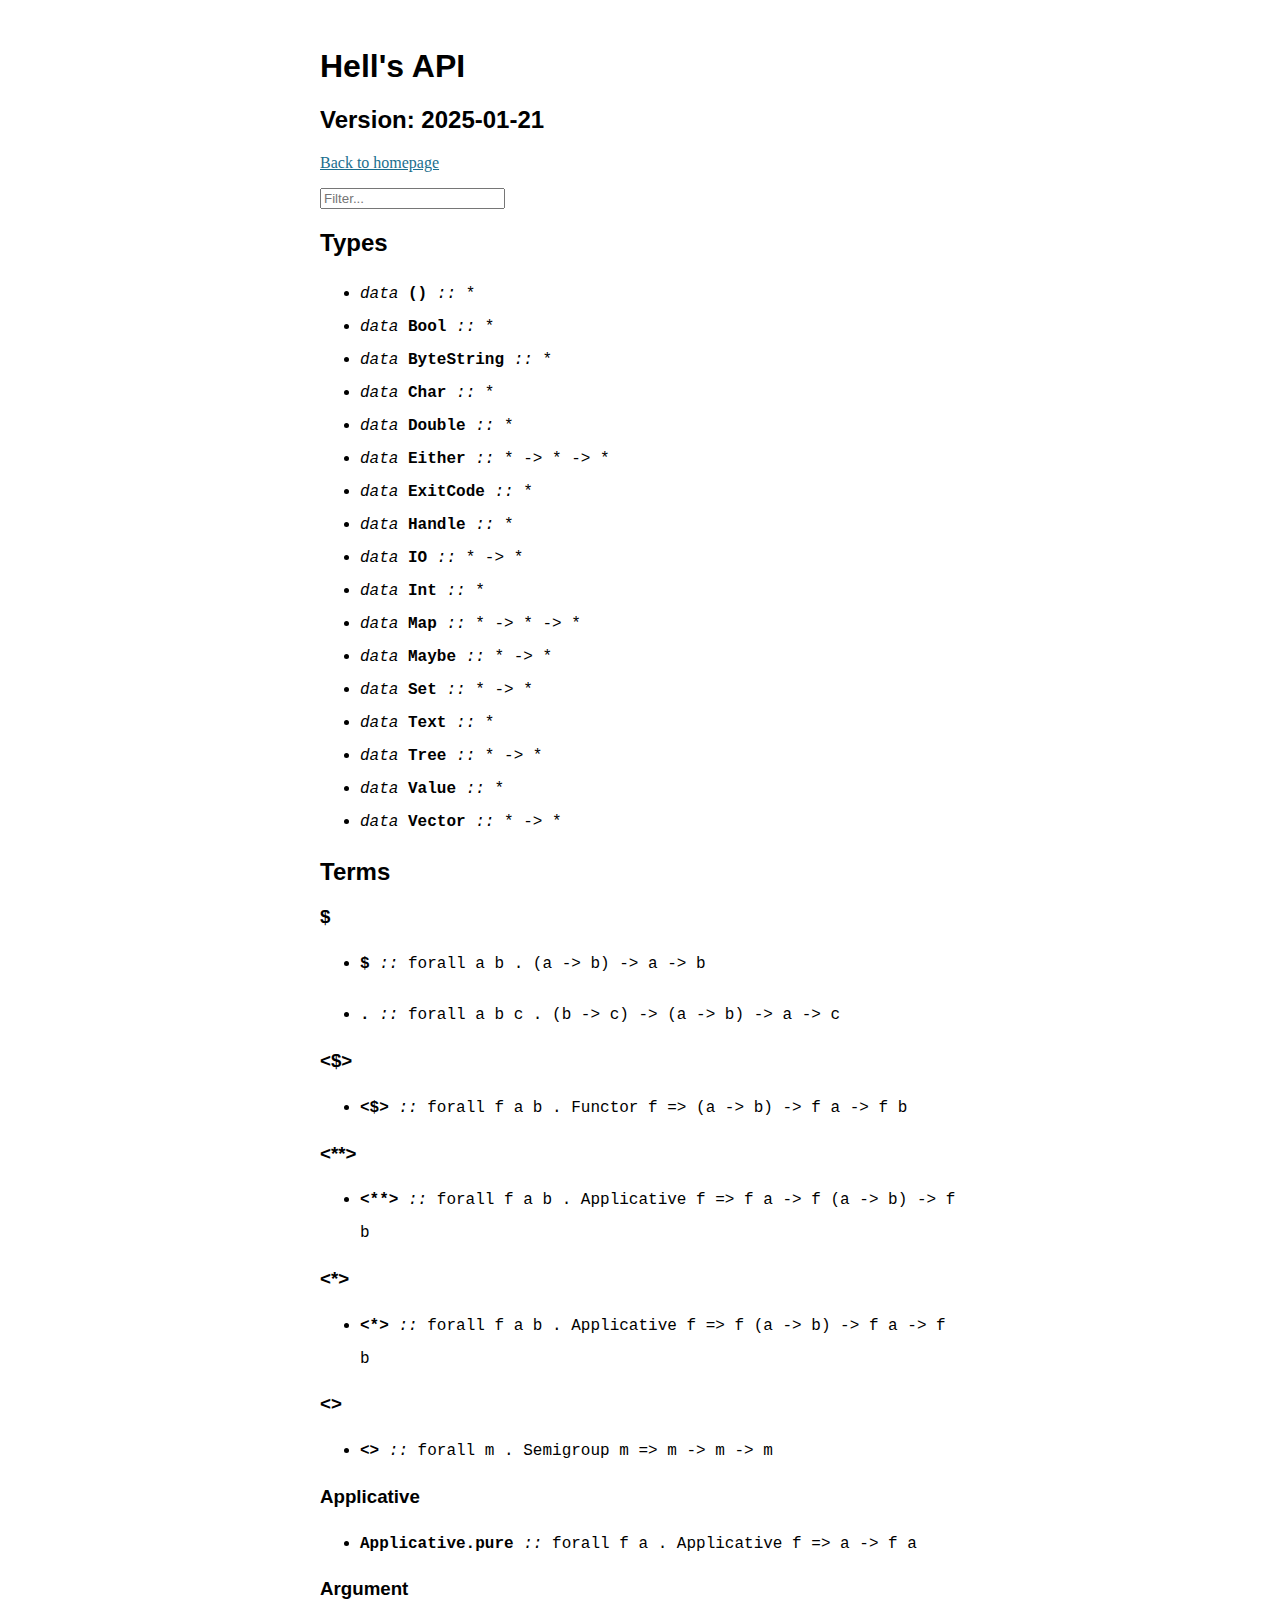
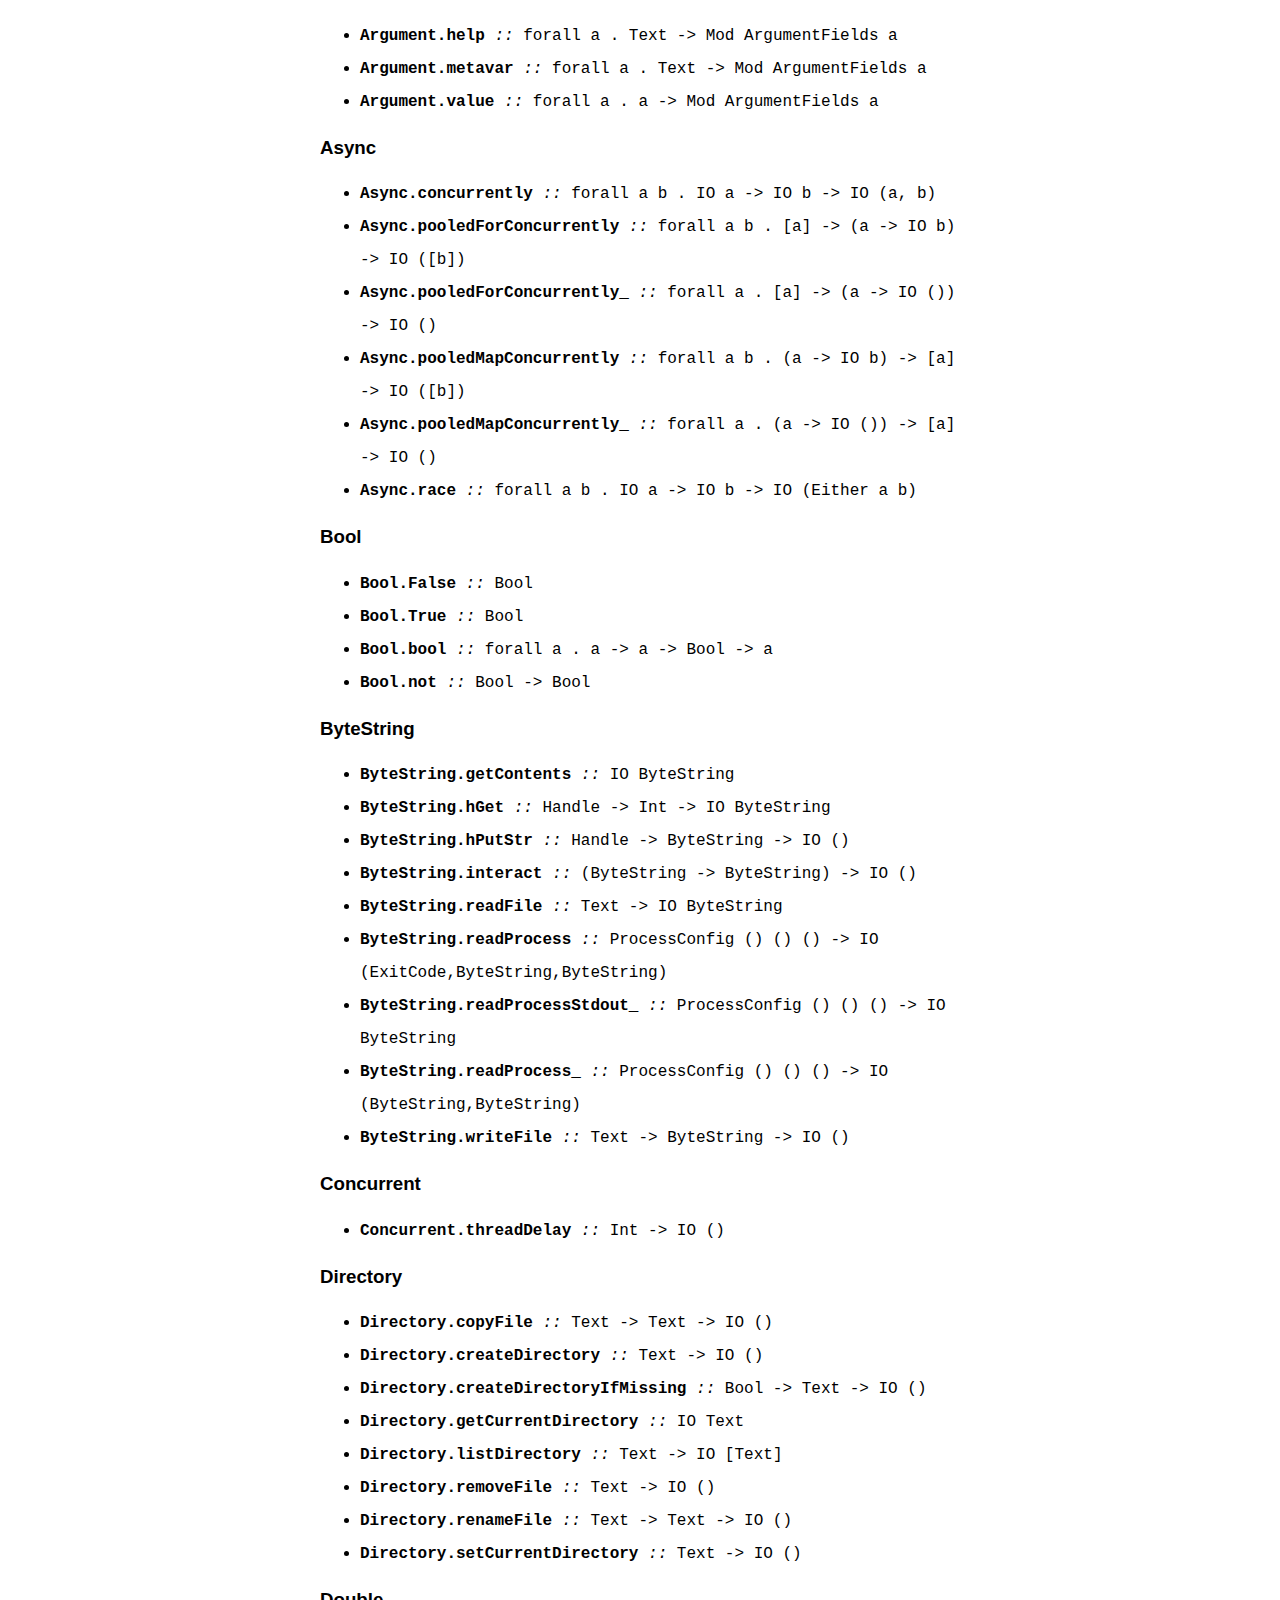
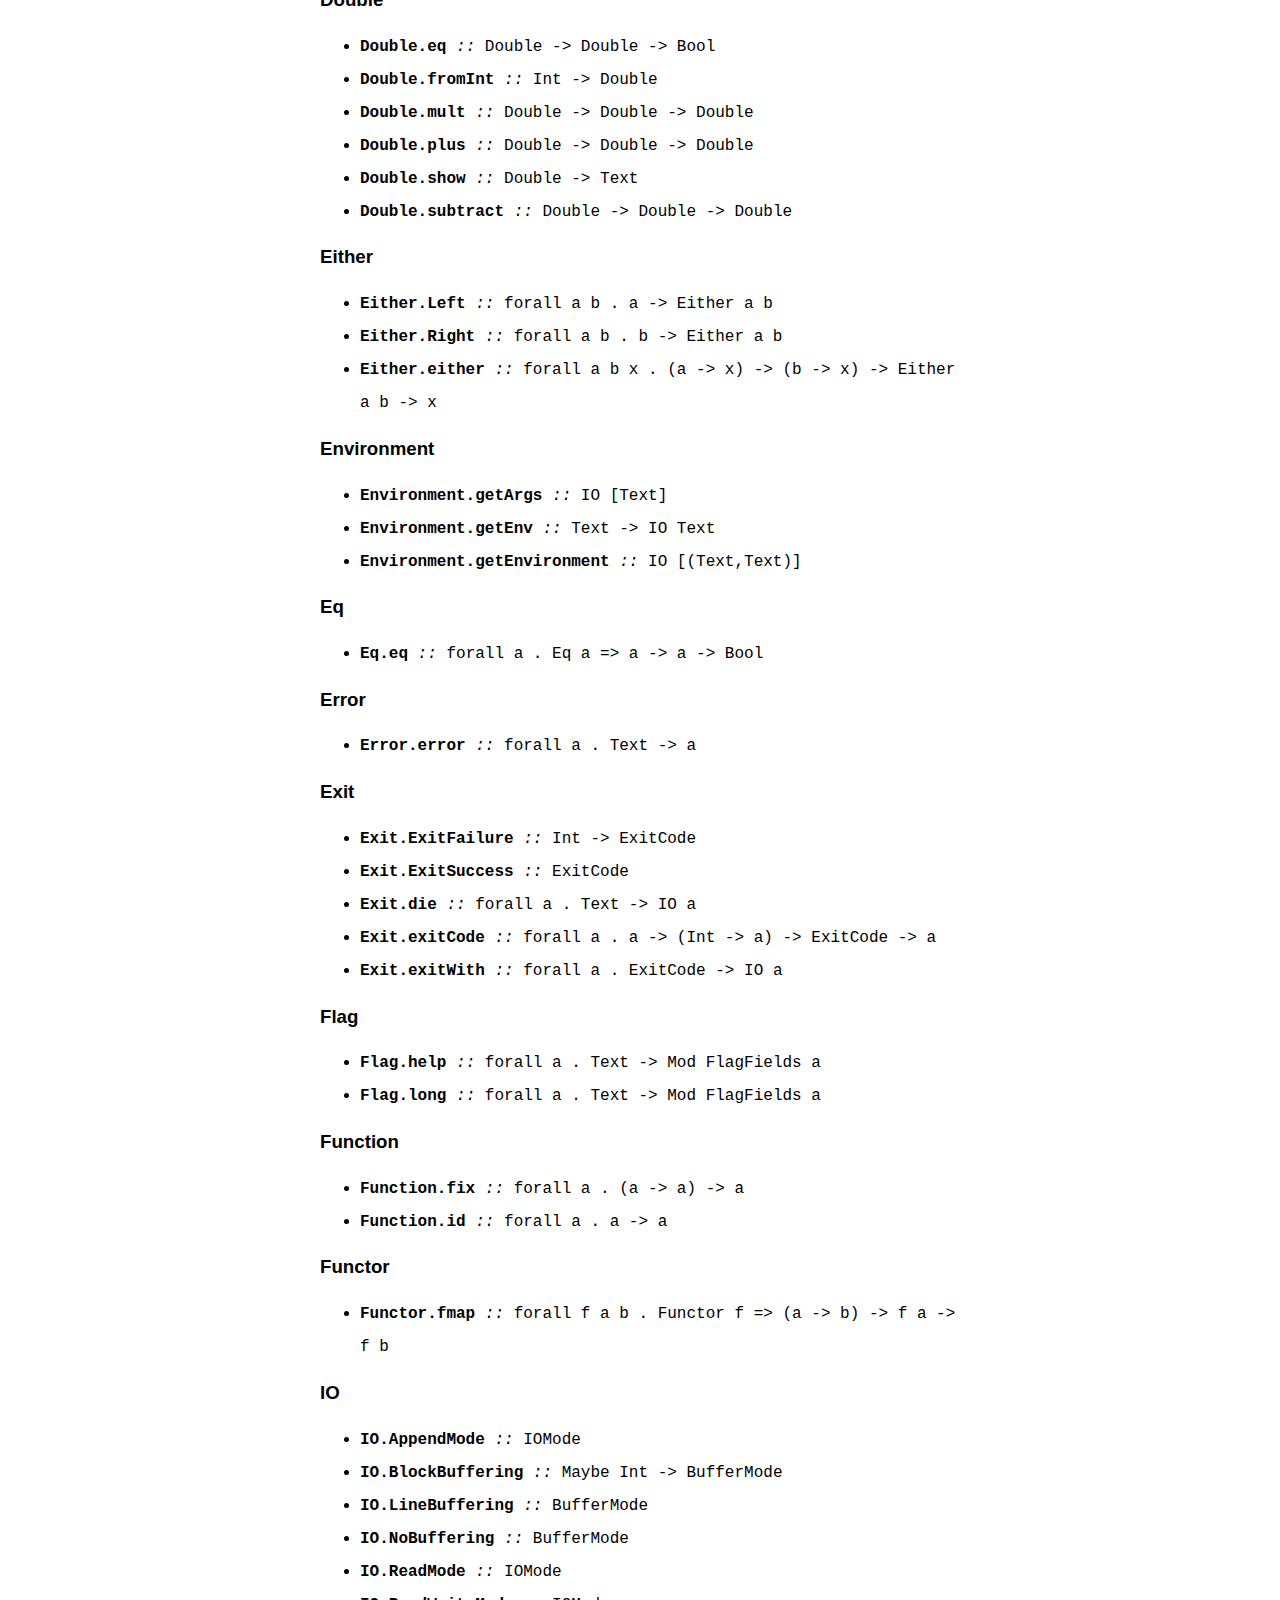
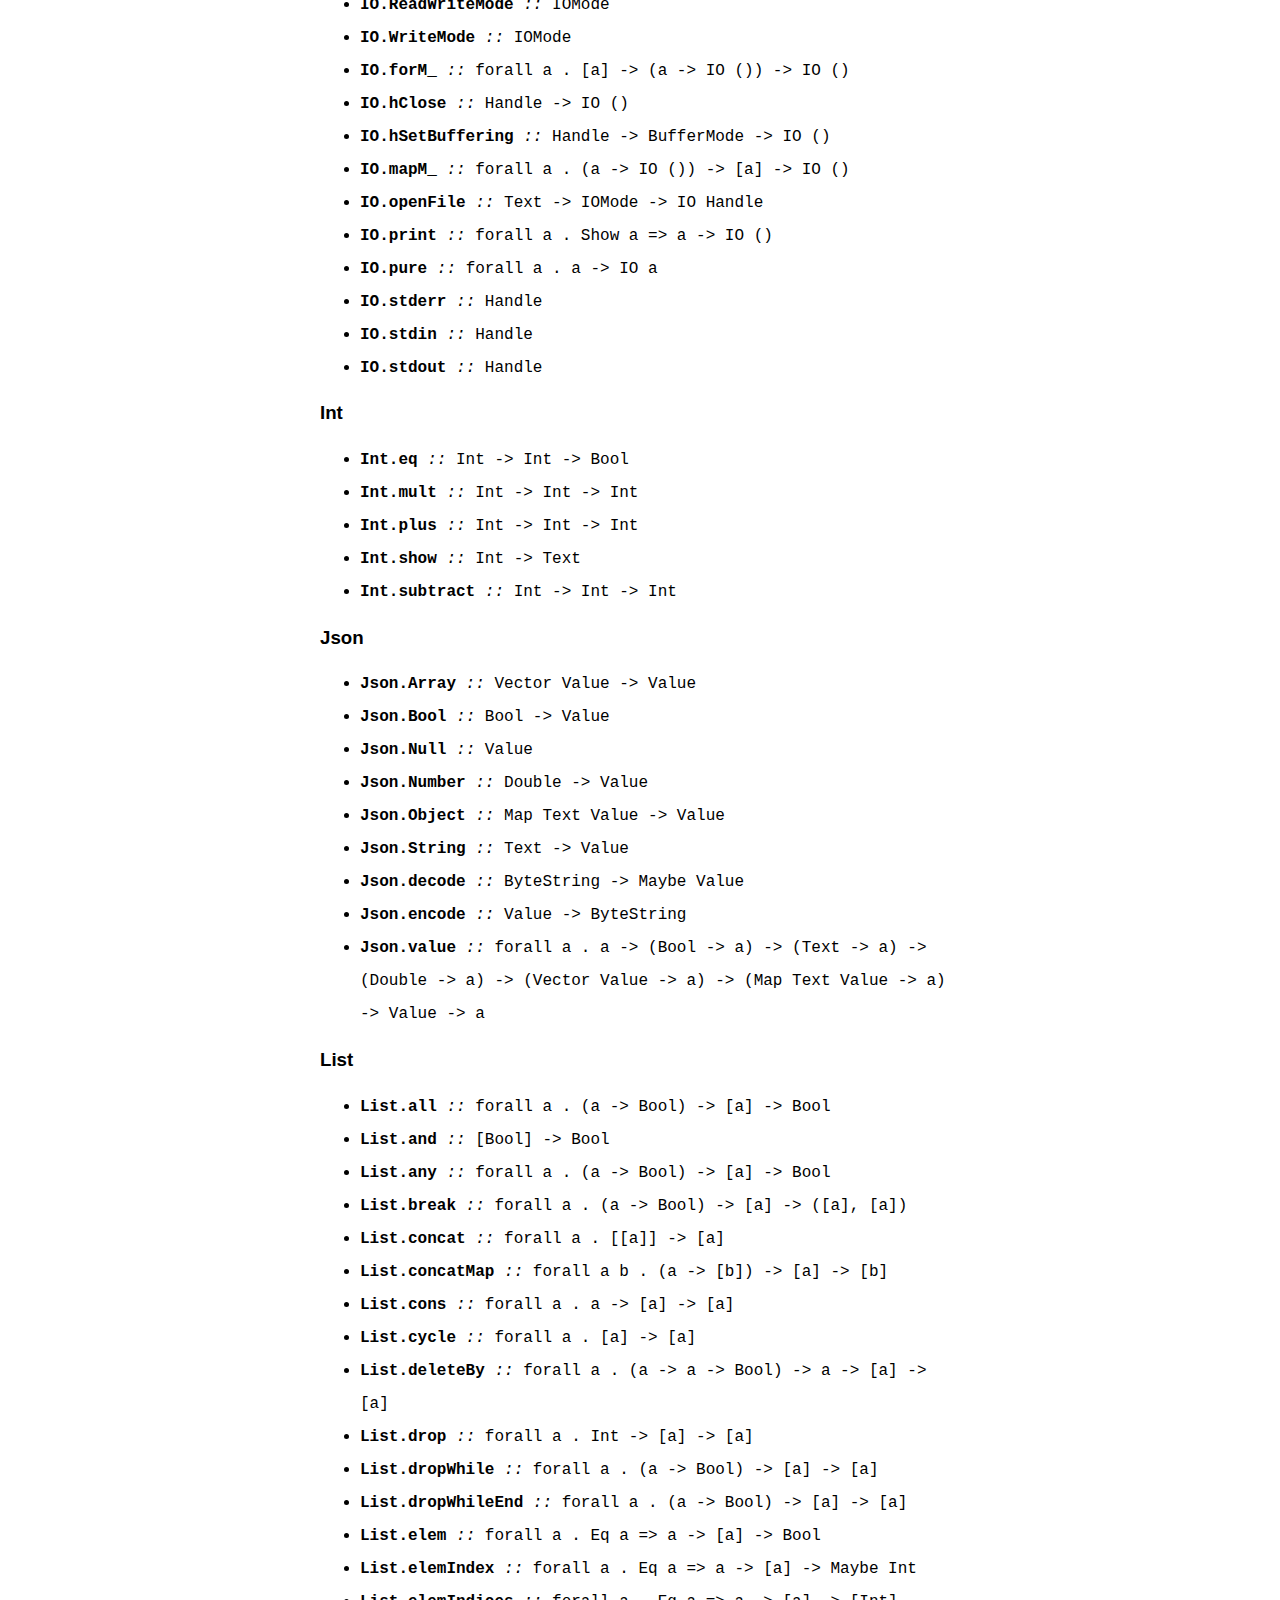
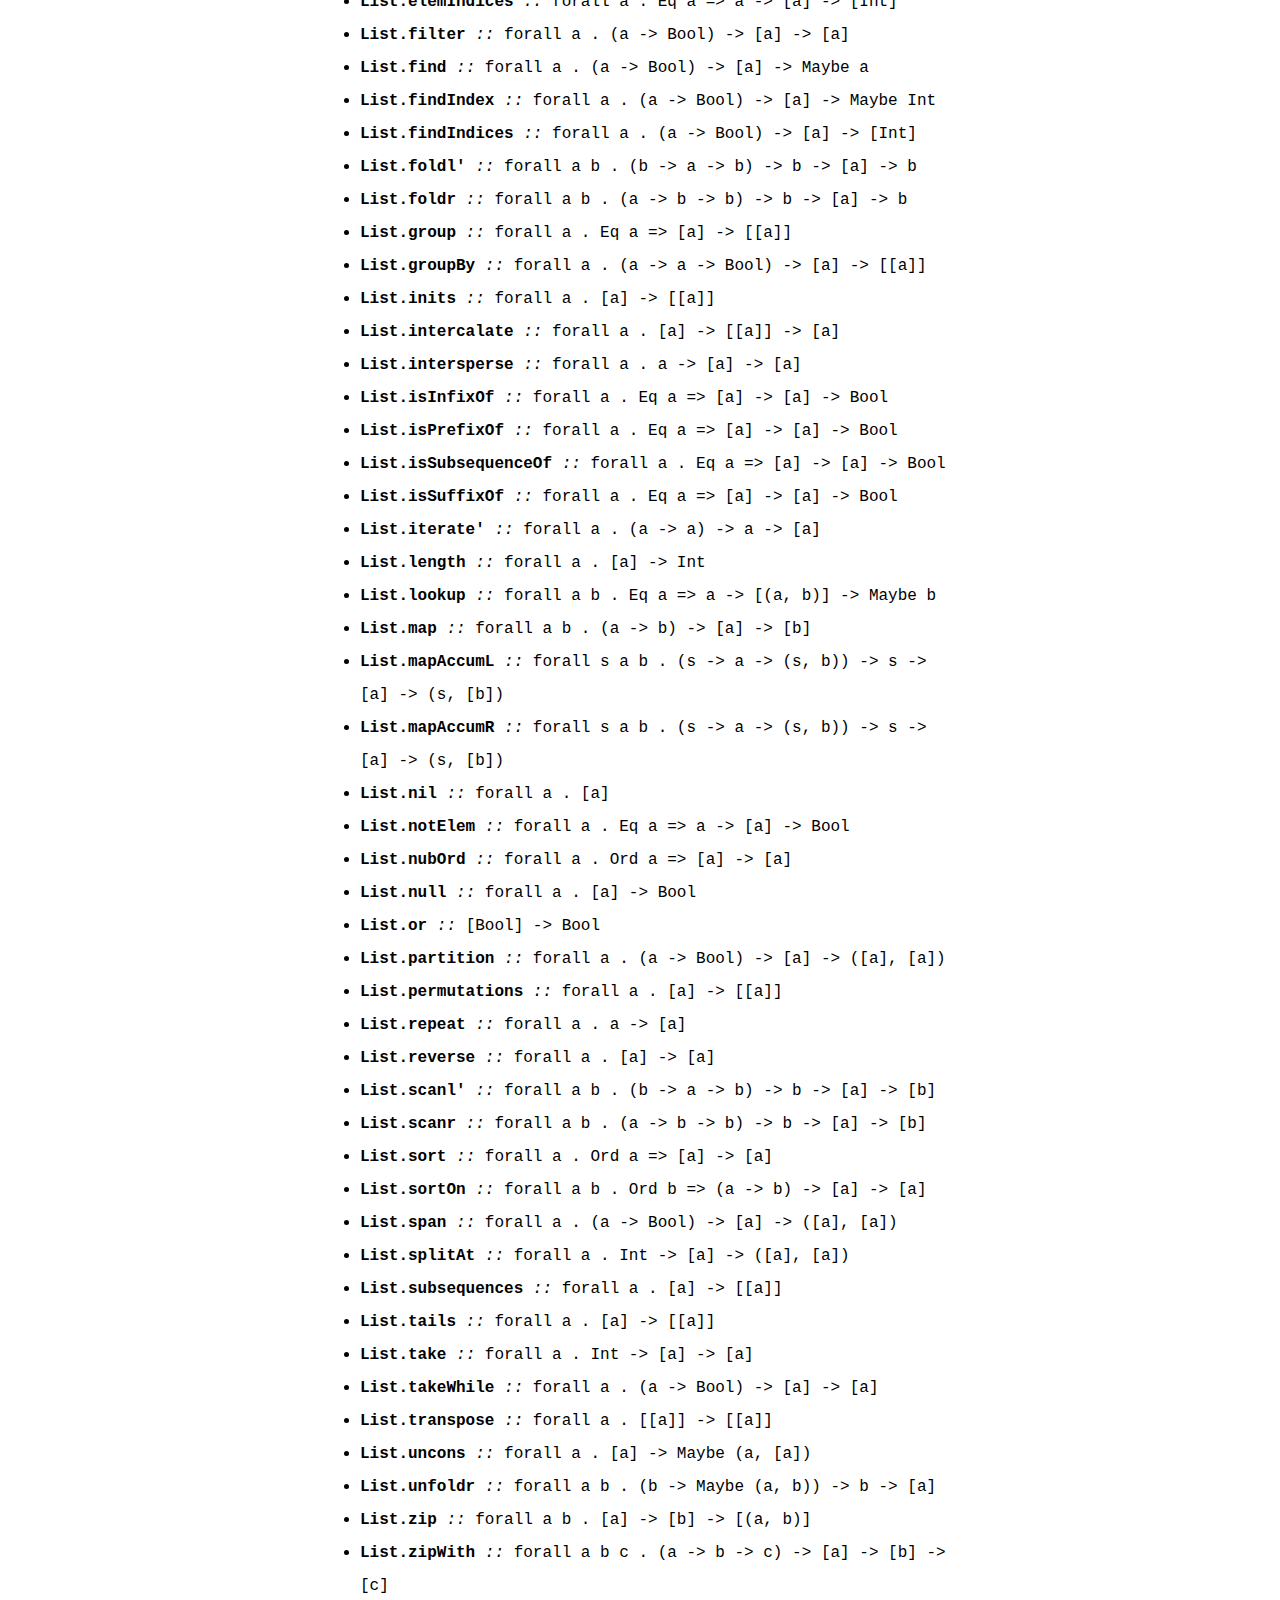
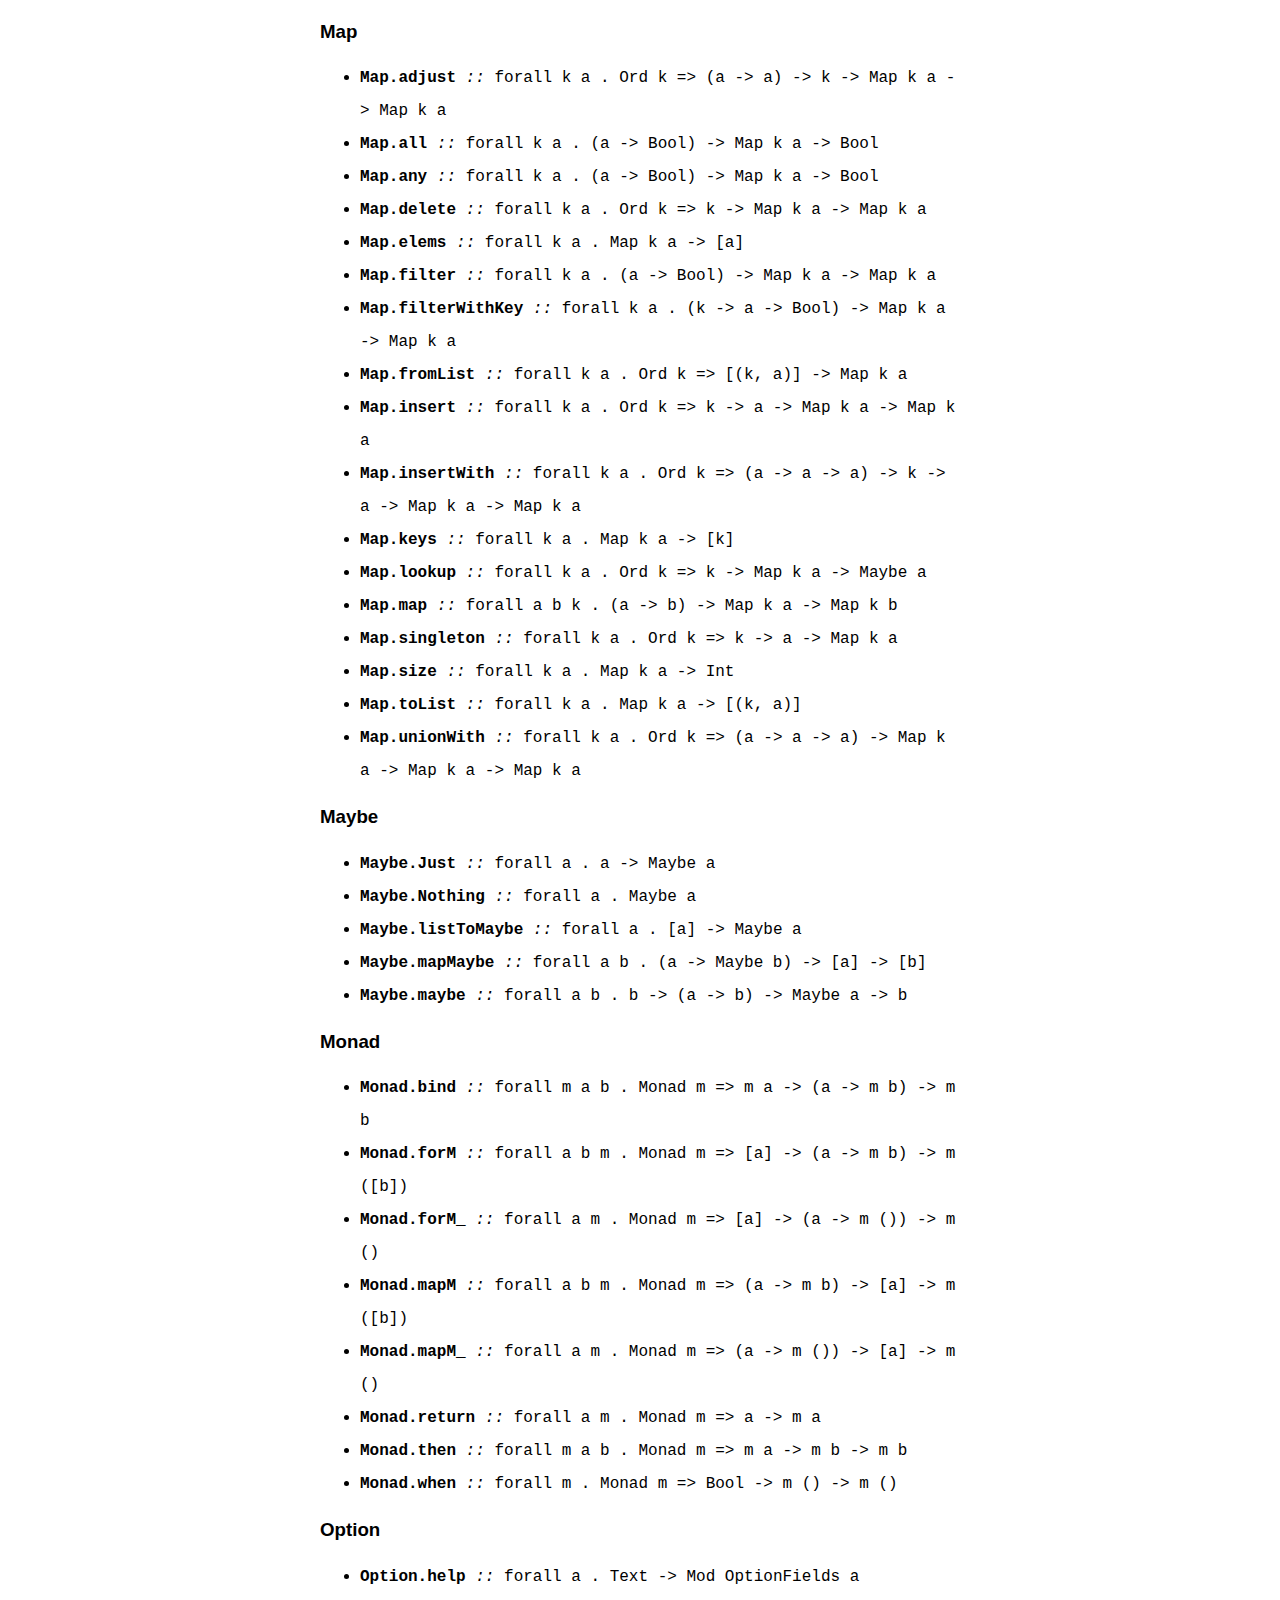
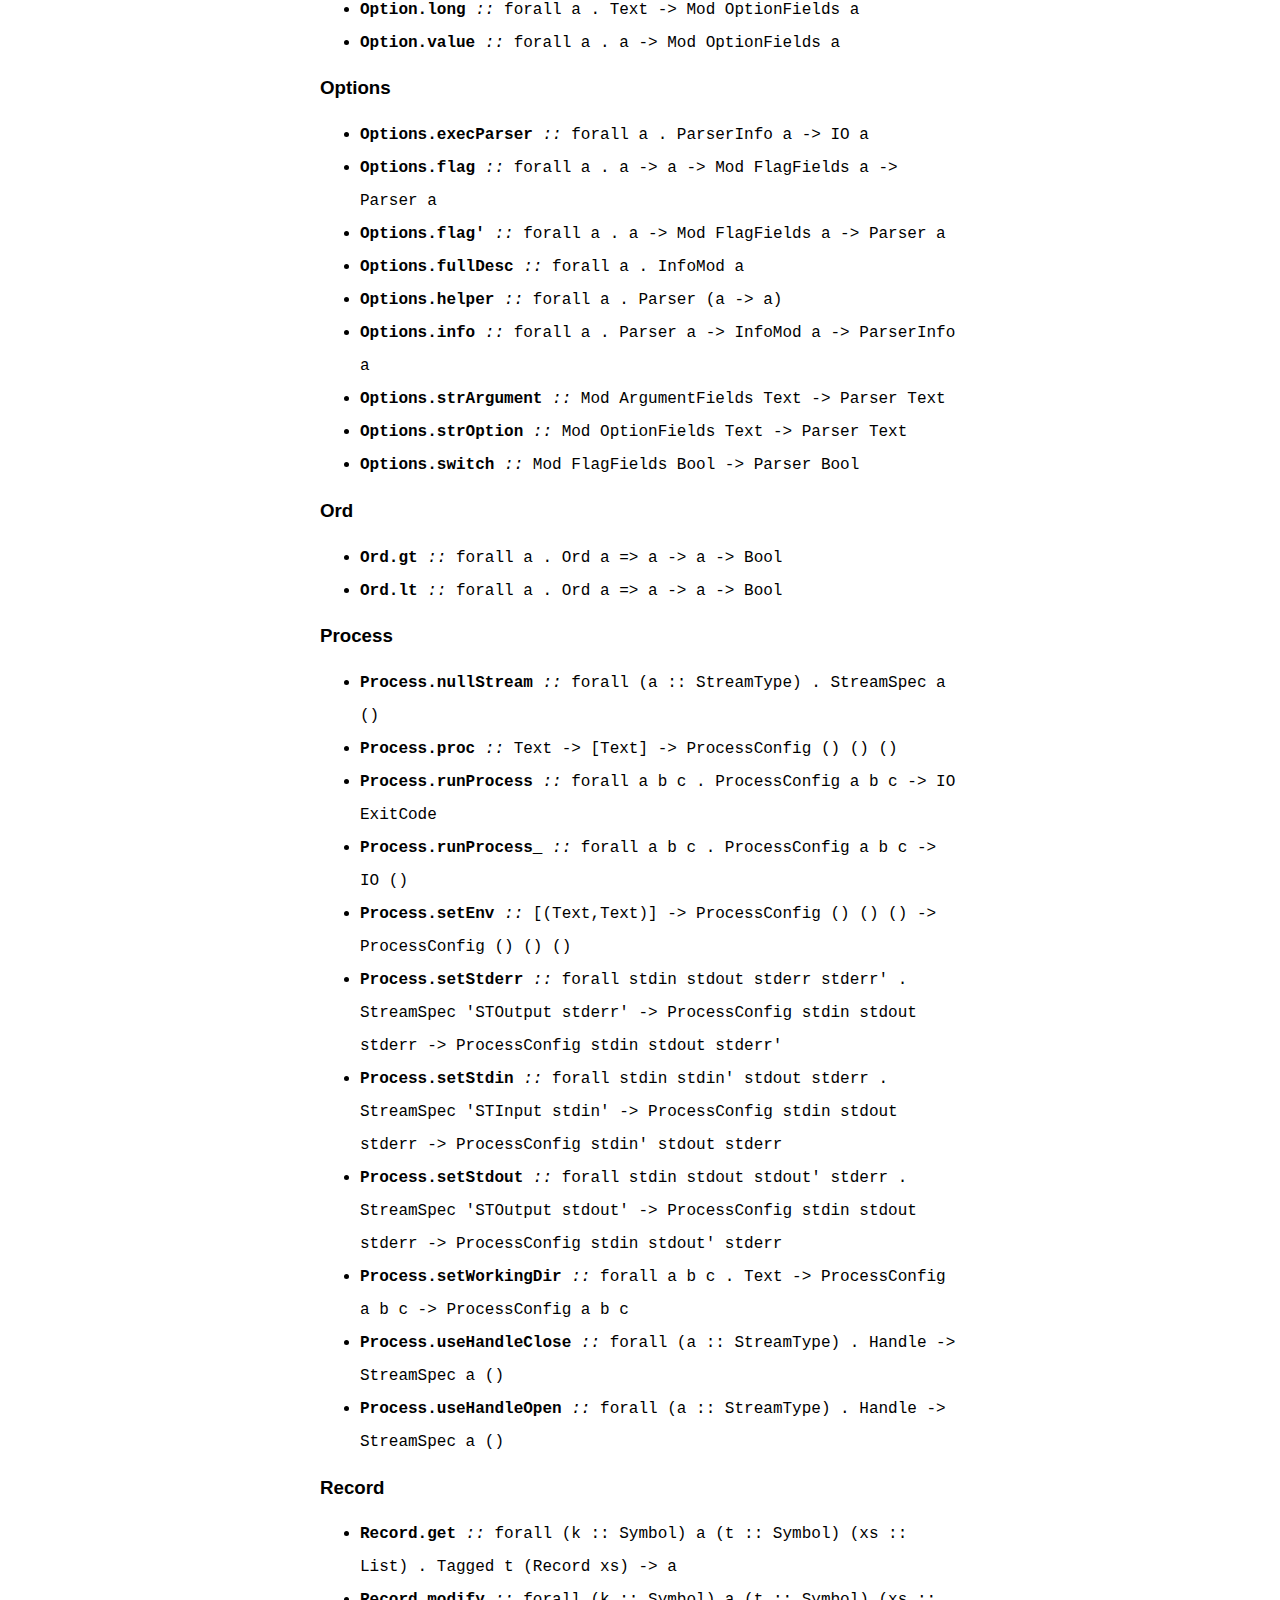
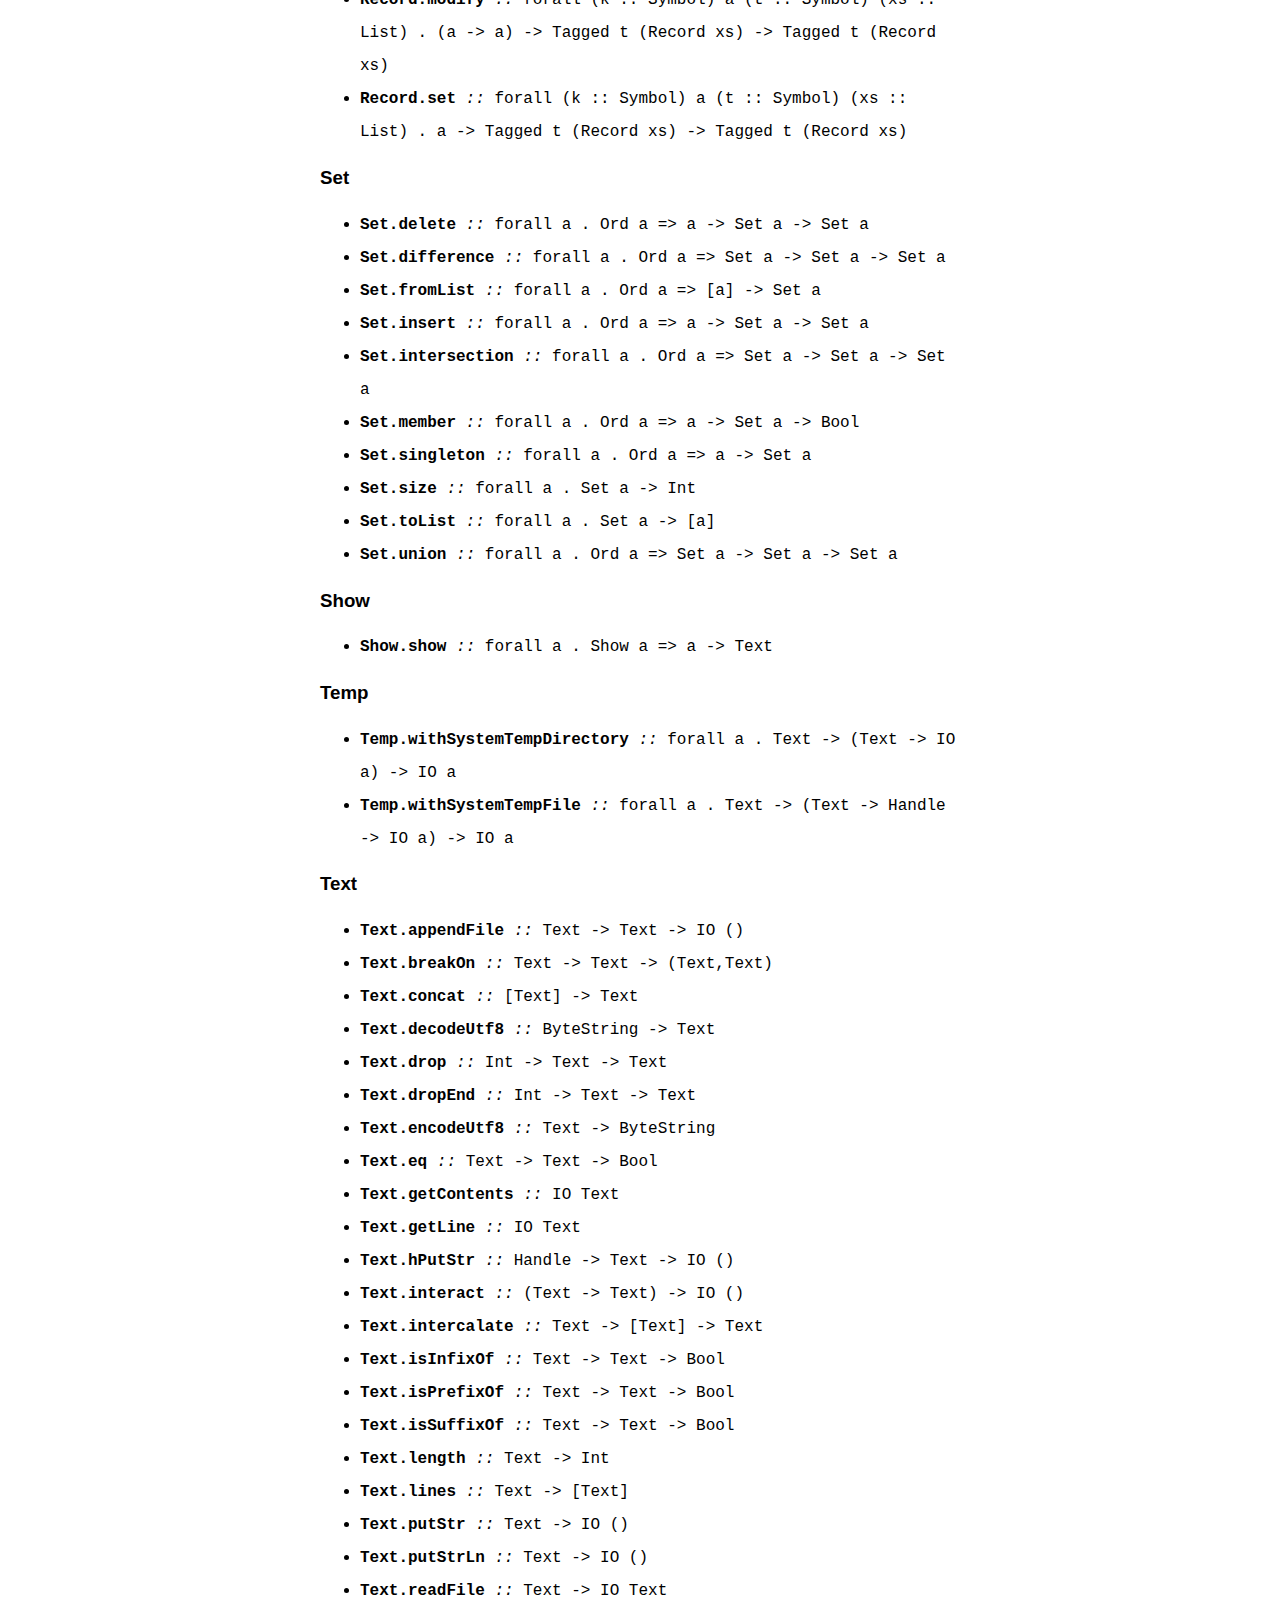
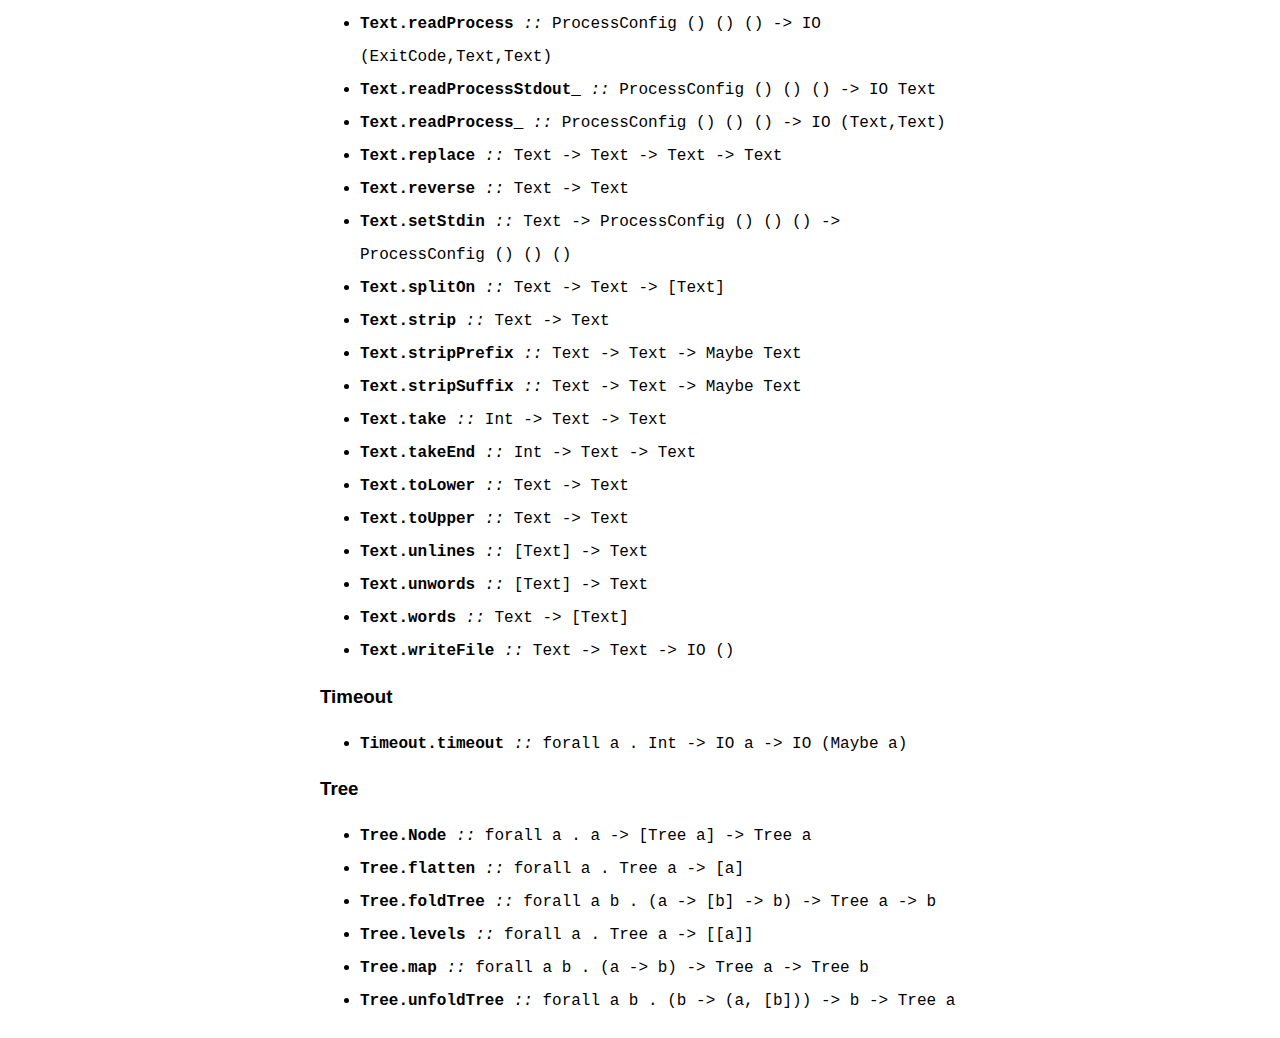
==== commit 698449d6: "Bump to 2024-01-21" ====
--- a/docs/api/index.html
+++ b/docs/api/index.html
@@ -18,19 +18,25 @@
  }
 
 li { line-height: 2em }
-</style><head><title>Hell&#39;s API</title></head><body><h1>Hell&#39;s API</h1><h2>Version: 2025-01-13</h2><p><a href="../">Back to homepage</a></p><input type="text" id="search" placeholder="Filter..."><h2>Types</h2><ul><li id="()" class="searchable"><code><em>data </em><strong>()</strong><em> :: </em>*</code></li><li id="Bool" class="searchable"><code><em>data </em><strong>Bool</strong><em> :: </em>*</code></li><li id="ByteString" class="searchable"><code><em>data </em><strong>ByteString</strong><em> :: </em>*</code></li><li id="Char" class="searchable"><code><em>data </em><strong>Char</strong><em> :: </em>*</code></li><li id="Double" class="searchable"><code><em>data </em><strong>Double</strong><em> :: </em>*</code></li><li id="Either" class="searchable"><code><em>data </em><strong>Either</strong><em> :: </em>* -&gt; * -&gt; *</code></li><li id="ExitCode" class="searchable"><code><em>data </em><strong>ExitCode</strong><em> :: </em>*</code></li><li id="IO" class="searchable"><code><em>data </em><strong>IO</strong><em> :: </em>* -&gt; *</code></li><li id="Int" class="searchable"><code><em>data </em><strong>Int</strong><em> :: </em>*</code></li><li id="Map" class="searchable"><code><em>data </em><strong>Map</strong><em> :: </em>* -&gt; * -&gt; *</code></li><li id="Maybe" class="searchable"><code><em>data </em><strong>Maybe</strong><em> :: </em>* -&gt; *</code></li><li id="Set" class="searchable"><code><em>data </em><strong>Set</strong><em> :: </em>* -&gt; *</code></li><li id="Text" class="searchable"><code><em>data </em><strong>Text</strong><em> :: </em>*</code></li><li id="Tree" class="searchable"><code><em>data </em><strong>Tree</strong><em> :: </em>* -&gt; *</code></li><li id="Value" class="searchable"><code><em>data </em><strong>Value</strong><em> :: </em>*</code></li><li id="Vector" class="searchable"><code><em>data </em><strong>Vector</strong><em> :: </em>* -&gt; *</code></li></ul><h2>Terms</h2><h3 class="searchableHeading">$</h3><ul><li id="$" class="searchable"><code><strong>$</strong><em> :: </em>forall a b . (a -&gt; b) -&gt; a -&gt; b</code></li></ul><h3 class="searchableHeading"></h3><ul><li id="." class="searchable"><code><strong>.</strong><em> :: </em>forall a b c . (b -&gt; c) -&gt; (a -&gt; b) -&gt; a -&gt; c</code></li></ul><h3 class="searchableHeading">&lt;$&gt;</h3><ul><li id="&lt;$&gt;" class="searchable"><code><strong>&lt;$&gt;</strong><em> :: </em>forall f a b . Functor f =&gt; (a -&gt; b) -&gt; f a -&gt; f b</code></li></ul><h3 class="searchableHeading">&lt;**&gt;</h3><ul><li id="&lt;**&gt;" class="searchable"><code><strong>&lt;**&gt;</strong><em> :: </em>forall f a b . Applicative f =&gt; f a -&gt; f (a -&gt; b) -&gt; f b</code></li></ul><h3 class="searchableHeading">&lt;*&gt;</h3><ul><li id="&lt;*&gt;" class="searchable"><code><strong>&lt;*&gt;</strong><em> :: </em>forall f a b . Applicative f =&gt; f (a -&gt; b) -&gt; f a -&gt; f b</code></li></ul><h3 class="searchableHeading">&lt;&gt;</h3><ul><li id="&lt;&gt;" class="searchable"><code><strong>&lt;&gt;</strong><em> :: </em>forall m . Semigroup m =&gt; m -&gt; m -&gt; m</code></li></ul><h3 class="searchableHeading">Applicative</h3><ul><li id="Applicative.pure" class="searchable"><code><strong>Applicative.pure</strong><em> :: </em>forall f a . Applicative f =&gt; a -&gt; f a</code></li></ul><h3 class="searchableHeading">Argument</h3><ul><li id="Argument.help" class="searchable"><code><strong>Argument.help</strong><em> :: </em>forall a . Text -&gt; Mod ArgumentFields a</code></li><li id="Argument.metavar" class="searchable"><code><strong>Argument.metavar</strong><em> :: </em>forall a . Text -&gt; Mod ArgumentFields a</code></li><li id="Argument.value" class="searchable"><code><strong>Argument.value</strong><em> :: </em>forall a . a -&gt; Mod ArgumentFields a</code></li></ul><h3 class="searchableHeading">Async</h3><ul><li id="Async.concurrently" class="searchable"><code><strong>Async.concurrently</strong><em> :: </em>forall a b . IO a -&gt; IO b -&gt; IO (a, b)</code></li><li id="Async.pooledForConcurrently" class="searchable"><code><strong>Async.pooledForConcurrently</strong><em> :: </em>forall a b . [a] -&gt; (a -&gt; IO b) -&gt; IO ([b])</code></li><li id="Async.pooledForConcurrently_" class="searchable"><code><strong>Async.pooledForConcurrently_</strong><em> :: </em>forall a . [a] -&gt; (a -&gt; IO ()) -&gt; IO ()</code></li><li id="Async.pooledMapConcurrently" class="searchable"><code><strong>Async.pooledMapConcurrently</strong><em> :: </em>forall a b . (a -&gt; IO b) -&gt; [a] -&gt; IO ([b])</code></li><li id="Async.pooledMapConcurrently_" class="searchable"><code><strong>Async.pooledMapConcurrently_</strong><em> :: </em>forall a . (a -&gt; IO ()) -&gt; [a] -&gt; IO ()</code></li><li id="Async.race" class="searchable"><code><strong>Async.race</strong><em> :: </em>forall a b . IO a -&gt; IO b -&gt; IO (Either a b)</code></li></ul><h3 class="searchableHeading">Bool</h3><ul><li id="Bool.False" class="searchable"><code><strong>Bool.False</strong><em> :: </em>Bool</code></li><li id="Bool.True" class="searchable"><code><strong>Bool.True</strong><em> :: </em>Bool</code></li><li id="Bool.bool" class="searchable"><code><strong>Bool.bool</strong><em> :: </em>forall a . a -&gt; a -&gt; Bool -&gt; a</code></li><li id="Bool.not" class="searchable"><code><strong>Bool.not</strong><em> :: </em>Bool -&gt; Bool</code></li></ul><h3 class="searchableHeading">ByteString</h3><ul><li id="ByteString.getContents" class="searchable"><code><strong>ByteString.getContents</strong><em> :: </em>IO ByteString</code></li><li id="ByteString.hGet" class="searchable"><code><strong>ByteString.hGet</strong><em> :: </em>Handle -&gt; Int -&gt; IO ByteString</code></li><li id="ByteString.hPutStr" class="searchable"><code><strong>ByteString.hPutStr</strong><em> :: </em>Handle -&gt; ByteString -&gt; IO ()</code></li><li id="ByteString.interact" class="searchable"><code><strong>ByteString.interact</strong><em> :: </em>(ByteString -&gt; ByteString) -&gt; IO ()</code></li><li id="ByteString.readFile" class="searchable"><code><strong>ByteString.readFile</strong><em> :: </em>Text -&gt; IO ByteString</code></li><li id="ByteString.readProcess" class="searchable"><code><strong>ByteString.readProcess</strong><em> :: </em>ProcessConfig () () () -&gt; IO (ExitCode,ByteString,ByteString)</code></li><li id="ByteString.readProcessStdout_" class="searchable"><code><strong>ByteString.readProcessStdout_</strong><em> :: </em>ProcessConfig () () () -&gt; IO ByteString</code></li><li id="ByteString.readProcess_" class="searchable"><code><strong>ByteString.readProcess_</strong><em> :: </em>ProcessConfig () () () -&gt; IO (ByteString,ByteString)</code></li><li id="ByteString.writeFile" class="searchable"><code><strong>ByteString.writeFile</strong><em> :: </em>Text -&gt; ByteString -&gt; IO ()</code></li></ul><h3 class="searchableHeading">Concurrent</h3><ul><li id="Concurrent.threadDelay" class="searchable"><code><strong>Concurrent.threadDelay</strong><em> :: </em>Int -&gt; IO ()</code></li></ul><h3 class="searchableHeading">Directory</h3><ul><li id="Directory.copyFile" class="searchable"><code><strong>Directory.copyFile</strong><em> :: </em>Text -&gt; Text -&gt; IO ()</code></li><li id="Directory.createDirectory" class="searchable"><code><strong>Directory.createDirectory</strong><em> :: </em>Text -&gt; IO ()</code></li><li id="Directory.createDirectoryIfMissing" class="searchable"><code><strong>Directory.createDirectoryIfMissing</strong><em> :: </em>Bool -&gt; Text -&gt; IO ()</code></li><li id="Directory.getCurrentDirectory" class="searchable"><code><strong>Directory.getCurrentDirectory</strong><em> :: </em>IO Text</code></li><li id="Directory.listDirectory" class="searchable"><code><strong>Directory.listDirectory</strong><em> :: </em>Text -&gt; IO [Text]</code></li><li id="Directory.removeFile" class="searchable"><code><strong>Directory.removeFile</strong><em> :: </em>Text -&gt; IO ()</code></li><li id="Directory.renameFile" class="searchable"><code><strong>Directory.renameFile</strong><em> :: </em>Text -&gt; Text -&gt; IO ()</code></li><li id="Directory.setCurrentDirectory" class="searchable"><code><strong>Directory.setCurrentDirectory</strong><em> :: </em>Text -&gt; IO ()</code></li></ul><h3 class="searchableHeading">Double</h3><ul><li id="Double.eq" class="searchable"><code><strong>Double.eq</strong><em> :: </em>Double -&gt; Double -&gt; Bool</code></li><li id="Double.fromInt" class="searchable"><code><strong>Double.fromInt</strong><em> :: </em>Int -&gt; Double</code></li><li id="Double.mult" class="searchable"><code><strong>Double.mult</strong><em> :: </em>Double -&gt; Double -&gt; Double</code></li><li id="Double.plus" class="searchable"><code><strong>Double.plus</strong><em> :: </em>Double -&gt; Double -&gt; Double</code></li><li id="Double.show" class="searchable"><code><strong>Double.show</strong><em> :: </em>Double -&gt; Text</code></li><li id="Double.subtract" class="searchable"><code><strong>Double.subtract</strong><em> :: </em>Double -&gt; Double -&gt; Double</code></li></ul><h3 class="searchableHeading">Either</h3><ul><li id="Either.Left" class="searchable"><code><strong>Either.Left</strong><em> :: </em>forall a b . a -&gt; Either a b</code></li><li id="Either.Right" class="searchable"><code><strong>Either.Right</strong><em> :: </em>forall a b . b -&gt; Either a b</code></li><li id="Either.either" class="searchable"><code><strong>Either.either</strong><em> :: </em>forall a b x . (a -&gt; x) -&gt; (b -&gt; x) -&gt; Either a b -&gt; x</code></li></ul><h3 class="searchableHeading">Environment</h3><ul><li id="Environment.getArgs" class="searchable"><code><strong>Environment.getArgs</strong><em> :: </em>IO [Text]</code></li><li id="Environment.getEnv" class="searchable"><code><strong>Environment.getEnv</strong><em> :: </em>Text -&gt; IO Text</code></li><li id="Environment.getEnvironment" class="searchable"><code><strong>Environment.getEnvironment</strong><em> :: </em>IO [(Text,Text)]</code></li></ul><h3 class="searchableHeading">Eq</h3><ul><li id="Eq.eq" class="searchable"><code><strong>Eq.eq</strong><em> :: </em>forall a . Eq a =&gt; a -&gt; a -&gt; Bool</code></li></ul><h3 class="searchableHeading">Error</h3><ul><li id="Error.error" class="searchable"><code><strong>Error.error</strong><em> :: </em>forall a . Text -&gt; a</code></li></ul><h3 class="searchableHeading">Exit</h3><ul><li id="Exit.ExitFailure" class="searchable"><code><strong>Exit.ExitFailure</strong><em> :: </em>Int -&gt; ExitCode</code></li><li id="Exit.ExitSuccess" class="searchable"><code><strong>Exit.ExitSuccess</strong><em> :: </em>ExitCode</code></li><li id="Exit.die" class="searchable"><code><strong>Exit.die</strong><em> :: </em>forall a . Text -&gt; IO a</code></li><li id="Exit.exitCode" class="searchable"><code><strong>Exit.exitCode</strong><em> :: </em>forall a . a -&gt; (Int -&gt; a) -&gt; ExitCode -&gt; a</code></li><li id="Exit.exitWith" class="searchable"><code><strong>Exit.exitWith</strong><em> :: </em>forall a . ExitCode -&gt; IO a</code></li></ul><h3 class="searchableHeading">Flag</h3><ul><li id="Flag.help" class="searchable"><code><strong>Flag.help</strong><em> :: </em>forall a . Text -&gt; Mod FlagFields a</code></li><li id="Flag.long" class="searchable"><code><strong>Flag.long</strong><em> :: </em>forall a . Text -&gt; Mod FlagFields a</code></li></ul><h3 class="searchableHeading">Function</h3><ul><li id="Function.fix" class="searchable"><code><strong>Function.fix</strong><em> :: </em>forall a . (a -&gt; a) -&gt; a</code></li><li id="Function.id" class="searchable"><code><strong>Function.id</strong><em> :: </em>forall a . a -&gt; a</code></li></ul><h3 class="searchableHeading">Functor</h3><ul><li id="Functor.fmap" class="searchable"><code><strong>Functor.fmap</strong><em> :: </em>forall f a b . Functor f =&gt; (a -&gt; b) -&gt; f a -&gt; f b</code></li></ul><h3 class="searchableHeading">IO</h3><ul><li id="IO.AppendMode" class="searchable"><code><strong>IO.AppendMode</strong><em> :: </em>IOMode</code></li><li id="IO.BlockBuffering" class="searchable"><code><strong>IO.BlockBuffering</strong><em> :: </em>Maybe Int -&gt; BufferMode</code></li><li id="IO.LineBuffering" class="searchable"><code><strong>IO.LineBuffering</strong><em> :: </em>BufferMode</code></li><li id="IO.NoBuffering" class="searchable"><code><strong>IO.NoBuffering</strong><em> :: </em>BufferMode</code></li><li id="IO.ReadMode" class="searchable"><code><strong>IO.ReadMode</strong><em> :: </em>IOMode</code></li><li id="IO.ReadWriteMode" class="searchable"><code><strong>IO.ReadWriteMode</strong><em> :: </em>IOMode</code></li><li id="IO.WriteMode" class="searchable"><code><strong>IO.WriteMode</strong><em> :: </em>IOMode</code></li><li id="IO.forM_" class="searchable"><code><strong>IO.forM_</strong><em> :: </em>forall a . [a] -&gt; (a -&gt; IO ()) -&gt; IO ()</code></li><li id="IO.hClose" class="searchable"><code><strong>IO.hClose</strong><em> :: </em>Handle -&gt; IO ()</code></li><li id="IO.hSetBuffering" class="searchable"><code><strong>IO.hSetBuffering</strong><em> :: </em>Handle -&gt; BufferMode -&gt; IO ()</code></li><li id="IO.mapM_" class="searchable"><code><strong>IO.mapM_</strong><em> :: </em>forall a . (a -&gt; IO ()) -&gt; [a] -&gt; IO ()</code></li><li id="IO.openFile" class="searchable"><code><strong>IO.openFile</strong><em> :: </em>Text -&gt; IOMode -&gt; IO Handle</code></li><li id="IO.print" class="searchable"><code><strong>IO.print</strong><em> :: </em>forall a . Show a =&gt; a -&gt; IO ()</code></li><li id="IO.pure" class="searchable"><code><strong>IO.pure</strong><em> :: </em>forall a . a -&gt; IO a</code></li><li id="IO.stderr" class="searchable"><code><strong>IO.stderr</strong><em> :: </em>Handle</code></li><li id="IO.stdin" class="searchable"><code><strong>IO.stdin</strong><em> :: </em>Handle</code></li><li id="IO.stdout" class="searchable"><code><strong>IO.stdout</strong><em> :: </em>Handle</code></li></ul><h3 class="searchableHeading">Int</h3><ul><li id="Int.eq" class="searchable"><code><strong>Int.eq</strong><em> :: </em>Int -&gt; Int -&gt; Bool</code></li><li id="Int.mult" class="searchable"><code><strong>Int.mult</strong><em> :: </em>Int -&gt; Int -&gt; Int</code></li><li id="Int.plus" class="searchable"><code><strong>Int.plus</strong><em> :: </em>Int -&gt; Int -&gt; Int</code></li><li id="Int.show" class="searchable"><code><strong>Int.show</strong><em> :: </em>Int -&gt; Text</code></li><li id="Int.subtract" class="searchable"><code><strong>Int.subtract</strong><em> :: </em>Int -&gt; Int -&gt; Int</code></li></ul><h3 class="searchableHeading">Json</h3><ul><li id="Json.Array" class="searchable"><code><strong>Json.Array</strong><em> :: </em>Vector Value -&gt; Value</code></li><li id="Json.Bool" class="searchable"><code><strong>Json.Bool</strong><em> :: </em>Bool -&gt; Value</code></li><li id="Json.Null" class="searchable"><code><strong>Json.Null</strong><em> :: </em>Value</code></li><li id="Json.Number" class="searchable"><code><strong>Json.Number</strong><em> :: </em>Double -&gt; Value</code></li><li id="Json.Object" class="searchable"><code><strong>Json.Object</strong><em> :: </em>Map Text Value -&gt; Value</code></li><li id="Json.String" class="searchable"><code><strong>Json.String</strong><em> :: </em>Text -&gt; Value</code></li><li id="Json.decode" class="searchable"><code><strong>Json.decode</strong><em> :: </em>ByteString -&gt; Maybe Value</code></li><li id="Json.encode" class="searchable"><code><strong>Json.encode</strong><em> :: </em>Value -&gt; ByteString</code></li><li id="Json.value" class="searchable"><code><strong>Json.value</strong><em> :: </em>forall a .
+</style><head><title>Hell&#39;s API</title></head><body><h1>Hell&#39;s API</h1><h2>Version: 2025-01-21</h2><p><a href="../">Back to homepage</a></p><input type="text" id="search" placeholder="Filter..."><h2>Types</h2><ul><li id="()" class="searchable"><code><em>data </em><strong>()</strong><em> :: </em>*</code></li><li id="Bool" class="searchable"><code><em>data </em><strong>Bool</strong><em> :: </em>*</code></li><li id="ByteString" class="searchable"><code><em>data </em><strong>ByteString</strong><em> :: </em>*</code></li><li id="Char" class="searchable"><code><em>data </em><strong>Char</strong><em> :: </em>*</code></li><li id="Double" class="searchable"><code><em>data </em><strong>Double</strong><em> :: </em>*</code></li><li id="Either" class="searchable"><code><em>data </em><strong>Either</strong><em> :: </em>* -&gt; * -&gt; *</code></li><li id="ExitCode" class="searchable"><code><em>data </em><strong>ExitCode</strong><em> :: </em>*</code></li><li id="Handle" class="searchable"><code><em>data </em><strong>Handle</strong><em> :: </em>*</code></li><li id="IO" class="searchable"><code><em>data </em><strong>IO</strong><em> :: </em>* -&gt; *</code></li><li id="Int" class="searchable"><code><em>data </em><strong>Int</strong><em> :: </em>*</code></li><li id="Map" class="searchable"><code><em>data </em><strong>Map</strong><em> :: </em>* -&gt; * -&gt; *</code></li><li id="Maybe" class="searchable"><code><em>data </em><strong>Maybe</strong><em> :: </em>* -&gt; *</code></li><li id="Set" class="searchable"><code><em>data </em><strong>Set</strong><em> :: </em>* -&gt; *</code></li><li id="Text" class="searchable"><code><em>data </em><strong>Text</strong><em> :: </em>*</code></li><li id="Tree" class="searchable"><code><em>data </em><strong>Tree</strong><em> :: </em>* -&gt; *</code></li><li id="Value" class="searchable"><code><em>data </em><strong>Value</strong><em> :: </em>*</code></li><li id="Vector" class="searchable"><code><em>data </em><strong>Vector</strong><em> :: </em>* -&gt; *</code></li></ul><h2>Terms</h2><h3 class="searchableHeading">$</h3><ul><li id="$" class="searchable"><code><strong>$</strong><em> :: </em>forall a b . (a -&gt; b) -&gt; a -&gt; b</code></li></ul><h3 class="searchableHeading"></h3><ul><li id="." class="searchable"><code><strong>.</strong><em> :: </em>forall a b c . (b -&gt; c) -&gt; (a -&gt; b) -&gt; a -&gt; c</code></li></ul><h3 class="searchableHeading">&lt;$&gt;</h3><ul><li id="&lt;$&gt;" class="searchable"><code><strong>&lt;$&gt;</strong><em> :: </em>forall f a b . Functor f =&gt; (a -&gt; b) -&gt; f a -&gt; f b</code></li></ul><h3 class="searchableHeading">&lt;**&gt;</h3><ul><li id="&lt;**&gt;" class="searchable"><code><strong>&lt;**&gt;</strong><em> :: </em>forall f a b . Applicative f =&gt; f a -&gt; f (a -&gt; b) -&gt; f b</code></li></ul><h3 class="searchableHeading">&lt;*&gt;</h3><ul><li id="&lt;*&gt;" class="searchable"><code><strong>&lt;*&gt;</strong><em> :: </em>forall f a b . Applicative f =&gt; f (a -&gt; b) -&gt; f a -&gt; f b</code></li></ul><h3 class="searchableHeading">&lt;&gt;</h3><ul><li id="&lt;&gt;" class="searchable"><code><strong>&lt;&gt;</strong><em> :: </em>forall m . Semigroup m =&gt; m -&gt; m -&gt; m</code></li></ul><h3 class="searchableHeading">Applicative</h3><ul><li id="Applicative.pure" class="searchable"><code><strong>Applicative.pure</strong><em> :: </em>forall f a . Applicative f =&gt; a -&gt; f a</code></li></ul><h3 class="searchableHeading">Argument</h3><ul><li id="Argument.help" class="searchable"><code><strong>Argument.help</strong><em> :: </em>forall a . Text -&gt; Mod ArgumentFields a</code></li><li id="Argument.metavar" class="searchable"><code><strong>Argument.metavar</strong><em> :: </em>forall a . Text -&gt; Mod ArgumentFields a</code></li><li id="Argument.value" class="searchable"><code><strong>Argument.value</strong><em> :: </em>forall a . a -&gt; Mod ArgumentFields a</code></li></ul><h3 class="searchableHeading">Async</h3><ul><li id="Async.concurrently" class="searchable"><code><strong>Async.concurrently</strong><em> :: </em>forall a b . IO a -&gt; IO b -&gt; IO (a, b)</code></li><li id="Async.pooledForConcurrently" class="searchable"><code><strong>Async.pooledForConcurrently</strong><em> :: </em>forall a b . [a] -&gt; (a -&gt; IO b) -&gt; IO ([b])</code></li><li id="Async.pooledForConcurrently_" class="searchable"><code><strong>Async.pooledForConcurrently_</strong><em> :: </em>forall a . [a] -&gt; (a -&gt; IO ()) -&gt; IO ()</code></li><li id="Async.pooledMapConcurrently" class="searchable"><code><strong>Async.pooledMapConcurrently</strong><em> :: </em>forall a b . (a -&gt; IO b) -&gt; [a] -&gt; IO ([b])</code></li><li id="Async.pooledMapConcurrently_" class="searchable"><code><strong>Async.pooledMapConcurrently_</strong><em> :: </em>forall a . (a -&gt; IO ()) -&gt; [a] -&gt; IO ()</code></li><li id="Async.race" class="searchable"><code><strong>Async.race</strong><em> :: </em>forall a b . IO a -&gt; IO b -&gt; IO (Either a b)</code></li></ul><h3 class="searchableHeading">Bool</h3><ul><li id="Bool.False" class="searchable"><code><strong>Bool.False</strong><em> :: </em>Bool</code></li><li id="Bool.True" class="searchable"><code><strong>Bool.True</strong><em> :: </em>Bool</code></li><li id="Bool.bool" class="searchable"><code><strong>Bool.bool</strong><em> :: </em>forall a . a -&gt; a -&gt; Bool -&gt; a</code></li><li id="Bool.not" class="searchable"><code><strong>Bool.not</strong><em> :: </em>Bool -&gt; Bool</code></li></ul><h3 class="searchableHeading">ByteString</h3><ul><li id="ByteString.getContents" class="searchable"><code><strong>ByteString.getContents</strong><em> :: </em>IO ByteString</code></li><li id="ByteString.hGet" class="searchable"><code><strong>ByteString.hGet</strong><em> :: </em>Handle -&gt; Int -&gt; IO ByteString</code></li><li id="ByteString.hPutStr" class="searchable"><code><strong>ByteString.hPutStr</strong><em> :: </em>Handle -&gt; ByteString -&gt; IO ()</code></li><li id="ByteString.interact" class="searchable"><code><strong>ByteString.interact</strong><em> :: </em>(ByteString -&gt; ByteString) -&gt; IO ()</code></li><li id="ByteString.readFile" class="searchable"><code><strong>ByteString.readFile</strong><em> :: </em>Text -&gt; IO ByteString</code></li><li id="ByteString.readProcess" class="searchable"><code><strong>ByteString.readProcess</strong><em> :: </em>ProcessConfig () () () -&gt; IO (ExitCode,ByteString,ByteString)</code></li><li id="ByteString.readProcessStdout_" class="searchable"><code><strong>ByteString.readProcessStdout_</strong><em> :: </em>ProcessConfig () () () -&gt; IO ByteString</code></li><li id="ByteString.readProcess_" class="searchable"><code><strong>ByteString.readProcess_</strong><em> :: </em>ProcessConfig () () () -&gt; IO (ByteString,ByteString)</code></li><li id="ByteString.writeFile" class="searchable"><code><strong>ByteString.writeFile</strong><em> :: </em>Text -&gt; ByteString -&gt; IO ()</code></li></ul><h3 class="searchableHeading">Concurrent</h3><ul><li id="Concurrent.threadDelay" class="searchable"><code><strong>Concurrent.threadDelay</strong><em> :: </em>Int -&gt; IO ()</code></li></ul><h3 class="searchableHeading">Directory</h3><ul><li id="Directory.copyFile" class="searchable"><code><strong>Directory.copyFile</strong><em> :: </em>Text -&gt; Text -&gt; IO ()</code></li><li id="Directory.createDirectory" class="searchable"><code><strong>Directory.createDirectory</strong><em> :: </em>Text -&gt; IO ()</code></li><li id="Directory.createDirectoryIfMissing" class="searchable"><code><strong>Directory.createDirectoryIfMissing</strong><em> :: </em>Bool -&gt; Text -&gt; IO ()</code></li><li id="Directory.getCurrentDirectory" class="searchable"><code><strong>Directory.getCurrentDirectory</strong><em> :: </em>IO Text</code></li><li id="Directory.listDirectory" class="searchable"><code><strong>Directory.listDirectory</strong><em> :: </em>Text -&gt; IO [Text]</code></li><li id="Directory.removeFile" class="searchable"><code><strong>Directory.removeFile</strong><em> :: </em>Text -&gt; IO ()</code></li><li id="Directory.renameFile" class="searchable"><code><strong>Directory.renameFile</strong><em> :: </em>Text -&gt; Text -&gt; IO ()</code></li><li id="Directory.setCurrentDirectory" class="searchable"><code><strong>Directory.setCurrentDirectory</strong><em> :: </em>Text -&gt; IO ()</code></li></ul><h3 class="searchableHeading">Double</h3><ul><li id="Double.eq" class="searchable"><code><strong>Double.eq</strong><em> :: </em>Double -&gt; Double -&gt; Bool</code></li><li id="Double.fromInt" class="searchable"><code><strong>Double.fromInt</strong><em> :: </em>Int -&gt; Double</code></li><li id="Double.mult" class="searchable"><code><strong>Double.mult</strong><em> :: </em>Double -&gt; Double -&gt; Double</code></li><li id="Double.plus" class="searchable"><code><strong>Double.plus</strong><em> :: </em>Double -&gt; Double -&gt; Double</code></li><li id="Double.show" class="searchable"><code><strong>Double.show</strong><em> :: </em>Double -&gt; Text</code></li><li id="Double.subtract" class="searchable"><code><strong>Double.subtract</strong><em> :: </em>Double -&gt; Double -&gt; Double</code></li></ul><h3 class="searchableHeading">Either</h3><ul><li id="Either.Left" class="searchable"><code><strong>Either.Left</strong><em> :: </em>forall a b . a -&gt; Either a b</code></li><li id="Either.Right" class="searchable"><code><strong>Either.Right</strong><em> :: </em>forall a b . b -&gt; Either a b</code></li><li id="Either.either" class="searchable"><code><strong>Either.either</strong><em> :: </em>forall a b x . (a -&gt; x) -&gt; (b -&gt; x) -&gt; Either a b -&gt; x</code></li></ul><h3 class="searchableHeading">Environment</h3><ul><li id="Environment.getArgs" class="searchable"><code><strong>Environment.getArgs</strong><em> :: </em>IO [Text]</code></li><li id="Environment.getEnv" class="searchable"><code><strong>Environment.getEnv</strong><em> :: </em>Text -&gt; IO Text</code></li><li id="Environment.getEnvironment" class="searchable"><code><strong>Environment.getEnvironment</strong><em> :: </em>IO [(Text,Text)]</code></li></ul><h3 class="searchableHeading">Eq</h3><ul><li id="Eq.eq" class="searchable"><code><strong>Eq.eq</strong><em> :: </em>forall a . Eq a =&gt; a -&gt; a -&gt; Bool</code></li></ul><h3 class="searchableHeading">Error</h3><ul><li id="Error.error" class="searchable"><code><strong>Error.error</strong><em> :: </em>forall a . Text -&gt; a</code></li></ul><h3 class="searchableHeading">Exit</h3><ul><li id="Exit.ExitFailure" class="searchable"><code><strong>Exit.ExitFailure</strong><em> :: </em>Int -&gt; ExitCode</code></li><li id="Exit.ExitSuccess" class="searchable"><code><strong>Exit.ExitSuccess</strong><em> :: </em>ExitCode</code></li><li id="Exit.die" class="searchable"><code><strong>Exit.die</strong><em> :: </em>forall a . Text -&gt; IO a</code></li><li id="Exit.exitCode" class="searchable"><code><strong>Exit.exitCode</strong><em> :: </em>forall a . a -&gt; (Int -&gt; a) -&gt; ExitCode -&gt; a</code></li><li id="Exit.exitWith" class="searchable"><code><strong>Exit.exitWith</strong><em> :: </em>forall a . ExitCode -&gt; IO a</code></li></ul><h3 class="searchableHeading">Flag</h3><ul><li id="Flag.help" class="searchable"><code><strong>Flag.help</strong><em> :: </em>forall a . Text -&gt; Mod FlagFields a</code></li><li id="Flag.long" class="searchable"><code><strong>Flag.long</strong><em> :: </em>forall a . Text -&gt; Mod FlagFields a</code></li></ul><h3 class="searchableHeading">Function</h3><ul><li id="Function.fix" class="searchable"><code><strong>Function.fix</strong><em> :: </em>forall a . (a -&gt; a) -&gt; a</code></li><li id="Function.id" class="searchable"><code><strong>Function.id</strong><em> :: </em>forall a . a -&gt; a</code></li></ul><h3 class="searchableHeading">Functor</h3><ul><li id="Functor.fmap" class="searchable"><code><strong>Functor.fmap</strong><em> :: </em>forall f a b . Functor f =&gt; (a -&gt; b) -&gt; f a -&gt; f b</code></li></ul><h3 class="searchableHeading">IO</h3><ul><li id="IO.AppendMode" class="searchable"><code><strong>IO.AppendMode</strong><em> :: </em>IOMode</code></li><li id="IO.BlockBuffering" class="searchable"><code><strong>IO.BlockBuffering</strong><em> :: </em>Maybe Int -&gt; BufferMode</code></li><li id="IO.LineBuffering" class="searchable"><code><strong>IO.LineBuffering</strong><em> :: </em>BufferMode</code></li><li id="IO.NoBuffering" class="searchable"><code><strong>IO.NoBuffering</strong><em> :: </em>BufferMode</code></li><li id="IO.ReadMode" class="searchable"><code><strong>IO.ReadMode</strong><em> :: </em>IOMode</code></li><li id="IO.ReadWriteMode" class="searchable"><code><strong>IO.ReadWriteMode</strong><em> :: </em>IOMode</code></li><li id="IO.WriteMode" class="searchable"><code><strong>IO.WriteMode</strong><em> :: </em>IOMode</code></li><li id="IO.forM_" class="searchable"><code><strong>IO.forM_</strong><em> :: </em>forall a . [a] -&gt; (a -&gt; IO ()) -&gt; IO ()</code></li><li id="IO.hClose" class="searchable"><code><strong>IO.hClose</strong><em> :: </em>Handle -&gt; IO ()</code></li><li id="IO.hSetBuffering" class="searchable"><code><strong>IO.hSetBuffering</strong><em> :: </em>Handle -&gt; BufferMode -&gt; IO ()</code></li><li id="IO.mapM_" class="searchable"><code><strong>IO.mapM_</strong><em> :: </em>forall a . (a -&gt; IO ()) -&gt; [a] -&gt; IO ()</code></li><li id="IO.openFile" class="searchable"><code><strong>IO.openFile</strong><em> :: </em>Text -&gt; IOMode -&gt; IO Handle</code></li><li id="IO.print" class="searchable"><code><strong>IO.print</strong><em> :: </em>forall a . Show a =&gt; a -&gt; IO ()</code></li><li id="IO.pure" class="searchable"><code><strong>IO.pure</strong><em> :: </em>forall a . a -&gt; IO a</code></li><li id="IO.stderr" class="searchable"><code><strong>IO.stderr</strong><em> :: </em>Handle</code></li><li id="IO.stdin" class="searchable"><code><strong>IO.stdin</strong><em> :: </em>Handle</code></li><li id="IO.stdout" class="searchable"><code><strong>IO.stdout</strong><em> :: </em>Handle</code></li></ul><h3 class="searchableHeading">Int</h3><ul><li id="Int.eq" class="searchable"><code><strong>Int.eq</strong><em> :: </em>Int -&gt; Int -&gt; Bool</code></li><li id="Int.mult" class="searchable"><code><strong>Int.mult</strong><em> :: </em>Int -&gt; Int -&gt; Int</code></li><li id="Int.plus" class="searchable"><code><strong>Int.plus</strong><em> :: </em>Int -&gt; Int -&gt; Int</code></li><li id="Int.show" class="searchable"><code><strong>Int.show</strong><em> :: </em>Int -&gt; Text</code></li><li id="Int.subtract" class="searchable"><code><strong>Int.subtract</strong><em> :: </em>Int -&gt; Int -&gt; Int</code></li></ul><h3 class="searchableHeading">Json</h3><ul><li id="Json.Array" class="searchable"><code><strong>Json.Array</strong><em> :: </em>Vector Value -&gt; Value</code></li><li id="Json.Bool" class="searchable"><code><strong>Json.Bool</strong><em> :: </em>Bool -&gt; Value</code></li><li id="Json.Null" class="searchable"><code><strong>Json.Null</strong><em> :: </em>Value</code></li><li id="Json.Number" class="searchable"><code><strong>Json.Number</strong><em> :: </em>Double -&gt; Value</code></li><li id="Json.Object" class="searchable"><code><strong>Json.Object</strong><em> :: </em>Map Text Value -&gt; Value</code></li><li id="Json.String" class="searchable"><code><strong>Json.String</strong><em> :: </em>Text -&gt; Value</code></li><li id="Json.decode" class="searchable"><code><strong>Json.decode</strong><em> :: </em>ByteString -&gt; Maybe Value</code></li><li id="Json.encode" class="searchable"><code><strong>Json.encode</strong><em> :: </em>Value -&gt; ByteString</code></li><li id="Json.value" class="searchable"><code><strong>Json.value</strong><em> :: </em>forall a .
 a -&gt;
 (Bool -&gt; a) -&gt;
 (Text -&gt; a) -&gt;
 (Double -&gt; a) -&gt;
 (Vector Value -&gt; a) -&gt; (Map Text Value -&gt; a) -&gt; Value -&gt; a</code></li></ul><h3 class="searchableHeading">List</h3><ul><li id="List.all" class="searchable"><code><strong>List.all</strong><em> :: </em>forall a . (a -&gt; Bool) -&gt; [a] -&gt; Bool</code></li><li id="List.and" class="searchable"><code><strong>List.and</strong><em> :: </em>[Bool] -&gt; Bool</code></li><li id="List.any" class="searchable"><code><strong>List.any</strong><em> :: </em>forall a . (a -&gt; Bool) -&gt; [a] -&gt; Bool</code></li><li id="List.break" class="searchable"><code><strong>List.break</strong><em> :: </em>forall a . (a -&gt; Bool) -&gt; [a] -&gt; ([a], [a])</code></li><li id="List.concat" class="searchable"><code><strong>List.concat</strong><em> :: </em>forall a . [[a]] -&gt; [a]</code></li><li id="List.concatMap" class="searchable"><code><strong>List.concatMap</strong><em> :: </em>forall a b . (a -&gt; [b]) -&gt; [a] -&gt; [b]</code></li><li id="List.cons" class="searchable"><code><strong>List.cons</strong><em> :: </em>forall a . a -&gt; [a] -&gt; [a]</code></li><li id="List.cycle" class="searchable"><code><strong>List.cycle</strong><em> :: </em>forall a . [a] -&gt; [a]</code></li><li id="List.deleteBy" class="searchable"><code><strong>List.deleteBy</strong><em> :: </em>forall a . (a -&gt; a -&gt; Bool) -&gt; a -&gt; [a] -&gt; [a]</code></li><li id="List.drop" class="searchable"><code><strong>List.drop</strong><em> :: </em>forall a . Int -&gt; [a] -&gt; [a]</code></li><li id="List.dropWhile" class="searchable"><code><strong>List.dropWhile</strong><em> :: </em>forall a . (a -&gt; Bool) -&gt; [a] -&gt; [a]</code></li><li id="List.dropWhileEnd" class="searchable"><code><strong>List.dropWhileEnd</strong><em> :: </em>forall a . (a -&gt; Bool) -&gt; [a] -&gt; [a]</code></li><li id="List.elem" class="searchable"><code><strong>List.elem</strong><em> :: </em>forall a . Eq a =&gt; a -&gt; [a] -&gt; Bool</code></li><li id="List.elemIndex" class="searchable"><code><strong>List.elemIndex</strong><em> :: </em>forall a . Eq a =&gt; a -&gt; [a] -&gt; Maybe Int</code></li><li id="List.elemIndices" class="searchable"><code><strong>List.elemIndices</strong><em> :: </em>forall a . Eq a =&gt; a -&gt; [a] -&gt; [Int]</code></li><li id="List.filter" class="searchable"><code><strong>List.filter</strong><em> :: </em>forall a . (a -&gt; Bool) -&gt; [a] -&gt; [a]</code></li><li id="List.find" class="searchable"><code><strong>List.find</strong><em> :: </em>forall a . (a -&gt; Bool) -&gt; [a] -&gt; Maybe a</code></li><li id="List.findIndex" class="searchable"><code><strong>List.findIndex</strong><em> :: </em>forall a . (a -&gt; Bool) -&gt; [a] -&gt; Maybe Int</code></li><li id="List.findIndices" class="searchable"><code><strong>List.findIndices</strong><em> :: </em>forall a . (a -&gt; Bool) -&gt; [a] -&gt; [Int]</code></li><li id="List.foldl&#39;" class="searchable"><code><strong>List.foldl&#39;</strong><em> :: </em>forall a b . (b -&gt; a -&gt; b) -&gt; b -&gt; [a] -&gt; b</code></li><li id="List.foldr" class="searchable"><code><strong>List.foldr</strong><em> :: </em>forall a b . (a -&gt; b -&gt; b) -&gt; b -&gt; [a] -&gt; b</code></li><li id="List.group" class="searchable"><code><strong>List.group</strong><em> :: </em>forall a . Eq a =&gt; [a] -&gt; [[a]]</code></li><li id="List.groupBy" class="searchable"><code><strong>List.groupBy</strong><em> :: </em>forall a . (a -&gt; a -&gt; Bool) -&gt; [a] -&gt; [[a]]</code></li><li id="List.inits" class="searchable"><code><strong>List.inits</strong><em> :: </em>forall a . [a] -&gt; [[a]]</code></li><li id="List.intercalate" class="searchable"><code><strong>List.intercalate</strong><em> :: </em>forall a . [a] -&gt; [[a]] -&gt; [a]</code></li><li id="List.intersperse" class="searchable"><code><strong>List.intersperse</strong><em> :: </em>forall a . a -&gt; [a] -&gt; [a]</code></li><li id="List.isInfixOf" class="searchable"><code><strong>List.isInfixOf</strong><em> :: </em>forall a . Eq a =&gt; [a] -&gt; [a] -&gt; Bool</code></li><li id="List.isPrefixOf" class="searchable"><code><strong>List.isPrefixOf</strong><em> :: </em>forall a . Eq a =&gt; [a] -&gt; [a] -&gt; Bool</code></li><li id="List.isSubsequenceOf" class="searchable"><code><strong>List.isSubsequenceOf</strong><em> :: </em>forall a . Eq a =&gt; [a] -&gt; [a] -&gt; Bool</code></li><li id="List.isSuffixOf" class="searchable"><code><strong>List.isSuffixOf</strong><em> :: </em>forall a . Eq a =&gt; [a] -&gt; [a] -&gt; Bool</code></li><li id="List.iterate&#39;" class="searchable"><code><strong>List.iterate&#39;</strong><em> :: </em>forall a . (a -&gt; a) -&gt; a -&gt; [a]</code></li><li id="List.length" class="searchable"><code><strong>List.length</strong><em> :: </em>forall a . [a] -&gt; Int</code></li><li id="List.lookup" class="searchable"><code><strong>List.lookup</strong><em> :: </em>forall a b . Eq a =&gt; a -&gt; [(a, b)] -&gt; Maybe b</code></li><li id="List.map" class="searchable"><code><strong>List.map</strong><em> :: </em>forall a b . (a -&gt; b) -&gt; [a] -&gt; [b]</code></li><li id="List.mapAccumL" class="searchable"><code><strong>List.mapAccumL</strong><em> :: </em>forall s a b . (s -&gt; a -&gt; (s, b)) -&gt; s -&gt; [a] -&gt; (s, [b])</code></li><li id="List.mapAccumR" class="searchable"><code><strong>List.mapAccumR</strong><em> :: </em>forall s a b . (s -&gt; a -&gt; (s, b)) -&gt; s -&gt; [a] -&gt; (s, [b])</code></li><li id="List.nil" class="searchable"><code><strong>List.nil</strong><em> :: </em>forall a . [a]</code></li><li id="List.notElem" class="searchable"><code><strong>List.notElem</strong><em> :: </em>forall a . Eq a =&gt; a -&gt; [a] -&gt; Bool</code></li><li id="List.nubOrd" class="searchable"><code><strong>List.nubOrd</strong><em> :: </em>forall a . Ord a =&gt; [a] -&gt; [a]</code></li><li id="List.null" class="searchable"><code><strong>List.null</strong><em> :: </em>forall a . [a] -&gt; Bool</code></li><li id="List.or" class="searchable"><code><strong>List.or</strong><em> :: </em>[Bool] -&gt; Bool</code></li><li id="List.partition" class="searchable"><code><strong>List.partition</strong><em> :: </em>forall a . (a -&gt; Bool) -&gt; [a] -&gt; ([a], [a])</code></li><li id="List.permutations" class="searchable"><code><strong>List.permutations</strong><em> :: </em>forall a . [a] -&gt; [[a]]</code></li><li id="List.repeat" class="searchable"><code><strong>List.repeat</strong><em> :: </em>forall a . a -&gt; [a]</code></li><li id="List.reverse" class="searchable"><code><strong>List.reverse</strong><em> :: </em>forall a . [a] -&gt; [a]</code></li><li id="List.scanl&#39;" class="searchable"><code><strong>List.scanl&#39;</strong><em> :: </em>forall a b . (b -&gt; a -&gt; b) -&gt; b -&gt; [a] -&gt; [b]</code></li><li id="List.scanr" class="searchable"><code><strong>List.scanr</strong><em> :: </em>forall a b . (a -&gt; b -&gt; b) -&gt; b -&gt; [a] -&gt; [b]</code></li><li id="List.sort" class="searchable"><code><strong>List.sort</strong><em> :: </em>forall a . Ord a =&gt; [a] -&gt; [a]</code></li><li id="List.sortOn" class="searchable"><code><strong>List.sortOn</strong><em> :: </em>forall a b . Ord b =&gt; (a -&gt; b) -&gt; [a] -&gt; [a]</code></li><li id="List.span" class="searchable"><code><strong>List.span</strong><em> :: </em>forall a . (a -&gt; Bool) -&gt; [a] -&gt; ([a], [a])</code></li><li id="List.splitAt" class="searchable"><code><strong>List.splitAt</strong><em> :: </em>forall a . Int -&gt; [a] -&gt; ([a], [a])</code></li><li id="List.subsequences" class="searchable"><code><strong>List.subsequences</strong><em> :: </em>forall a . [a] -&gt; [[a]]</code></li><li id="List.tails" class="searchable"><code><strong>List.tails</strong><em> :: </em>forall a . [a] -&gt; [[a]]</code></li><li id="List.take" class="searchable"><code><strong>List.take</strong><em> :: </em>forall a . Int -&gt; [a] -&gt; [a]</code></li><li id="List.takeWhile" class="searchable"><code><strong>List.takeWhile</strong><em> :: </em>forall a . (a -&gt; Bool) -&gt; [a] -&gt; [a]</code></li><li id="List.transpose" class="searchable"><code><strong>List.transpose</strong><em> :: </em>forall a . [[a]] -&gt; [[a]]</code></li><li id="List.uncons" class="searchable"><code><strong>List.uncons</strong><em> :: </em>forall a . [a] -&gt; Maybe (a, [a])</code></li><li id="List.unfoldr" class="searchable"><code><strong>List.unfoldr</strong><em> :: </em>forall a b . (b -&gt; Maybe (a, b)) -&gt; b -&gt; [a]</code></li><li id="List.zip" class="searchable"><code><strong>List.zip</strong><em> :: </em>forall a b . [a] -&gt; [b] -&gt; [(a, b)]</code></li><li id="List.zipWith" class="searchable"><code><strong>List.zipWith</strong><em> :: </em>forall a b c . (a -&gt; b -&gt; c) -&gt; [a] -&gt; [b] -&gt; [c]</code></li></ul><h3 class="searchableHeading">Map</h3><ul><li id="Map.adjust" class="searchable"><code><strong>Map.adjust</strong><em> :: </em>forall k a . Ord k =&gt; (a -&gt; a) -&gt; k -&gt; Map k a -&gt; Map k a</code></li><li id="Map.all" class="searchable"><code><strong>Map.all</strong><em> :: </em>forall k a . (a -&gt; Bool) -&gt; Map k a -&gt; Bool</code></li><li id="Map.any" class="searchable"><code><strong>Map.any</strong><em> :: </em>forall k a . (a -&gt; Bool) -&gt; Map k a -&gt; Bool</code></li><li id="Map.delete" class="searchable"><code><strong>Map.delete</strong><em> :: </em>forall k a . Ord k =&gt; k -&gt; Map k a -&gt; Map k a</code></li><li id="Map.elems" class="searchable"><code><strong>Map.elems</strong><em> :: </em>forall k a . Map k a -&gt; [a]</code></li><li id="Map.filter" class="searchable"><code><strong>Map.filter</strong><em> :: </em>forall k a . (a -&gt; Bool) -&gt; Map k a -&gt; Map k a</code></li><li id="Map.filterWithKey" class="searchable"><code><strong>Map.filterWithKey</strong><em> :: </em>forall k a . (k -&gt; a -&gt; Bool) -&gt; Map k a -&gt; Map k a</code></li><li id="Map.fromList" class="searchable"><code><strong>Map.fromList</strong><em> :: </em>forall k a . Ord k =&gt; [(k, a)] -&gt; Map k a</code></li><li id="Map.insert" class="searchable"><code><strong>Map.insert</strong><em> :: </em>forall k a . Ord k =&gt; k -&gt; a -&gt; Map k a -&gt; Map k a</code></li><li id="Map.insertWith" class="searchable"><code><strong>Map.insertWith</strong><em> :: </em>forall k a . Ord k =&gt; (a -&gt; a -&gt; a) -&gt; k -&gt; a -&gt; Map k a -&gt; Map k a</code></li><li id="Map.keys" class="searchable"><code><strong>Map.keys</strong><em> :: </em>forall k a . Map k a -&gt; [k]</code></li><li id="Map.lookup" class="searchable"><code><strong>Map.lookup</strong><em> :: </em>forall k a . Ord k =&gt; k -&gt; Map k a -&gt; Maybe a</code></li><li id="Map.map" class="searchable"><code><strong>Map.map</strong><em> :: </em>forall a b k . (a -&gt; b) -&gt; Map k a -&gt; Map k b</code></li><li id="Map.singleton" class="searchable"><code><strong>Map.singleton</strong><em> :: </em>forall k a . Ord k =&gt; k -&gt; a -&gt; Map k a</code></li><li id="Map.size" class="searchable"><code><strong>Map.size</strong><em> :: </em>forall k a . Map k a -&gt; Int</code></li><li id="Map.toList" class="searchable"><code><strong>Map.toList</strong><em> :: </em>forall k a . Map k a -&gt; [(k, a)]</code></li><li id="Map.unionWith" class="searchable"><code><strong>Map.unionWith</strong><em> :: </em>forall k a . Ord k =&gt;
-(a -&gt; a -&gt; a) -&gt; Map k a -&gt; Map k a -&gt; Map k a</code></li></ul><h3 class="searchableHeading">Maybe</h3><ul><li id="Maybe.Just" class="searchable"><code><strong>Maybe.Just</strong><em> :: </em>forall a . a -&gt; Maybe a</code></li><li id="Maybe.Nothing" class="searchable"><code><strong>Maybe.Nothing</strong><em> :: </em>forall a . Maybe a</code></li><li id="Maybe.listToMaybe" class="searchable"><code><strong>Maybe.listToMaybe</strong><em> :: </em>forall a . [a] -&gt; Maybe a</code></li><li id="Maybe.mapMaybe" class="searchable"><code><strong>Maybe.mapMaybe</strong><em> :: </em>forall a b . (a -&gt; Maybe b) -&gt; [a] -&gt; [b]</code></li><li id="Maybe.maybe" class="searchable"><code><strong>Maybe.maybe</strong><em> :: </em>forall a b . b -&gt; (a -&gt; b) -&gt; Maybe a -&gt; b</code></li></ul><h3 class="searchableHeading">Monad</h3><ul><li id="Monad.bind" class="searchable"><code><strong>Monad.bind</strong><em> :: </em>forall m a b . Monad m =&gt; m a -&gt; (a -&gt; m b) -&gt; m b</code></li><li id="Monad.forM" class="searchable"><code><strong>Monad.forM</strong><em> :: </em>forall a b m . Monad m =&gt; [a] -&gt; (a -&gt; m b) -&gt; m ([b])</code></li><li id="Monad.forM_" class="searchable"><code><strong>Monad.forM_</strong><em> :: </em>forall a m . Monad m =&gt; [a] -&gt; (a -&gt; m ()) -&gt; m ()</code></li><li id="Monad.mapM" class="searchable"><code><strong>Monad.mapM</strong><em> :: </em>forall a b m . Monad m =&gt; (a -&gt; m b) -&gt; [a] -&gt; m ([b])</code></li><li id="Monad.mapM_" class="searchable"><code><strong>Monad.mapM_</strong><em> :: </em>forall a m . Monad m =&gt; (a -&gt; m ()) -&gt; [a] -&gt; m ()</code></li><li id="Monad.return" class="searchable"><code><strong>Monad.return</strong><em> :: </em>forall a m . Monad m =&gt; a -&gt; m a</code></li><li id="Monad.then" class="searchable"><code><strong>Monad.then</strong><em> :: </em>forall m a b . Monad m =&gt; m a -&gt; m b -&gt; m b</code></li><li id="Monad.when" class="searchable"><code><strong>Monad.when</strong><em> :: </em>forall m . Monad m =&gt; Bool -&gt; m () -&gt; m ()</code></li></ul><h3 class="searchableHeading">Option</h3><ul><li id="Option.help" class="searchable"><code><strong>Option.help</strong><em> :: </em>forall a . Text -&gt; Mod OptionFields a</code></li><li id="Option.long" class="searchable"><code><strong>Option.long</strong><em> :: </em>forall a . Text -&gt; Mod OptionFields a</code></li><li id="Option.value" class="searchable"><code><strong>Option.value</strong><em> :: </em>forall a . a -&gt; Mod OptionFields a</code></li></ul><h3 class="searchableHeading">Options</h3><ul><li id="Options.execParser" class="searchable"><code><strong>Options.execParser</strong><em> :: </em>forall a . ParserInfo a -&gt; IO a</code></li><li id="Options.flag" class="searchable"><code><strong>Options.flag</strong><em> :: </em>forall a . a -&gt; a -&gt; Mod FlagFields a -&gt; Parser a</code></li><li id="Options.flag&#39;" class="searchable"><code><strong>Options.flag&#39;</strong><em> :: </em>forall a . a -&gt; Mod FlagFields a -&gt; Parser a</code></li><li id="Options.fullDesc" class="searchable"><code><strong>Options.fullDesc</strong><em> :: </em>forall a . InfoMod a</code></li><li id="Options.helper" class="searchable"><code><strong>Options.helper</strong><em> :: </em>forall a . Parser (a -&gt; a)</code></li><li id="Options.info" class="searchable"><code><strong>Options.info</strong><em> :: </em>forall a . Parser a -&gt; InfoMod a -&gt; ParserInfo a</code></li><li id="Options.strArgument" class="searchable"><code><strong>Options.strArgument</strong><em> :: </em>Mod ArgumentFields Text -&gt; Parser Text</code></li><li id="Options.strOption" class="searchable"><code><strong>Options.strOption</strong><em> :: </em>Mod OptionFields Text -&gt; Parser Text</code></li><li id="Options.switch" class="searchable"><code><strong>Options.switch</strong><em> :: </em>Mod FlagFields Bool -&gt; Parser Bool</code></li></ul><h3 class="searchableHeading">Ord</h3><ul><li id="Ord.gt" class="searchable"><code><strong>Ord.gt</strong><em> :: </em>forall a . Ord a =&gt; a -&gt; a -&gt; Bool</code></li><li id="Ord.lt" class="searchable"><code><strong>Ord.lt</strong><em> :: </em>forall a . Ord a =&gt; a -&gt; a -&gt; Bool</code></li></ul><h3 class="searchableHeading">Process</h3><ul><li id="Process.proc" class="searchable"><code><strong>Process.proc</strong><em> :: </em>Text -&gt; [Text] -&gt; ProcessConfig () () ()</code></li><li id="Process.runProcess" class="searchable"><code><strong>Process.runProcess</strong><em> :: </em>forall a b c . ProcessConfig a b c -&gt; IO ExitCode</code></li><li id="Process.runProcess_" class="searchable"><code><strong>Process.runProcess_</strong><em> :: </em>forall a b c . ProcessConfig a b c -&gt; IO ()</code></li><li id="Process.setEnv" class="searchable"><code><strong>Process.setEnv</strong><em> :: </em>[(Text,Text)] -&gt; ProcessConfig () () () -&gt; ProcessConfig () () ()</code></li><li id="Process.setStdout" class="searchable"><code><strong>Process.setStdout</strong><em> :: </em>forall stdin stdout stdout&#39; stderr .
+(a -&gt; a -&gt; a) -&gt; Map k a -&gt; Map k a -&gt; Map k a</code></li></ul><h3 class="searchableHeading">Maybe</h3><ul><li id="Maybe.Just" class="searchable"><code><strong>Maybe.Just</strong><em> :: </em>forall a . a -&gt; Maybe a</code></li><li id="Maybe.Nothing" class="searchable"><code><strong>Maybe.Nothing</strong><em> :: </em>forall a . Maybe a</code></li><li id="Maybe.listToMaybe" class="searchable"><code><strong>Maybe.listToMaybe</strong><em> :: </em>forall a . [a] -&gt; Maybe a</code></li><li id="Maybe.mapMaybe" class="searchable"><code><strong>Maybe.mapMaybe</strong><em> :: </em>forall a b . (a -&gt; Maybe b) -&gt; [a] -&gt; [b]</code></li><li id="Maybe.maybe" class="searchable"><code><strong>Maybe.maybe</strong><em> :: </em>forall a b . b -&gt; (a -&gt; b) -&gt; Maybe a -&gt; b</code></li></ul><h3 class="searchableHeading">Monad</h3><ul><li id="Monad.bind" class="searchable"><code><strong>Monad.bind</strong><em> :: </em>forall m a b . Monad m =&gt; m a -&gt; (a -&gt; m b) -&gt; m b</code></li><li id="Monad.forM" class="searchable"><code><strong>Monad.forM</strong><em> :: </em>forall a b m . Monad m =&gt; [a] -&gt; (a -&gt; m b) -&gt; m ([b])</code></li><li id="Monad.forM_" class="searchable"><code><strong>Monad.forM_</strong><em> :: </em>forall a m . Monad m =&gt; [a] -&gt; (a -&gt; m ()) -&gt; m ()</code></li><li id="Monad.mapM" class="searchable"><code><strong>Monad.mapM</strong><em> :: </em>forall a b m . Monad m =&gt; (a -&gt; m b) -&gt; [a] -&gt; m ([b])</code></li><li id="Monad.mapM_" class="searchable"><code><strong>Monad.mapM_</strong><em> :: </em>forall a m . Monad m =&gt; (a -&gt; m ()) -&gt; [a] -&gt; m ()</code></li><li id="Monad.return" class="searchable"><code><strong>Monad.return</strong><em> :: </em>forall a m . Monad m =&gt; a -&gt; m a</code></li><li id="Monad.then" class="searchable"><code><strong>Monad.then</strong><em> :: </em>forall m a b . Monad m =&gt; m a -&gt; m b -&gt; m b</code></li><li id="Monad.when" class="searchable"><code><strong>Monad.when</strong><em> :: </em>forall m . Monad m =&gt; Bool -&gt; m () -&gt; m ()</code></li></ul><h3 class="searchableHeading">Option</h3><ul><li id="Option.help" class="searchable"><code><strong>Option.help</strong><em> :: </em>forall a . Text -&gt; Mod OptionFields a</code></li><li id="Option.long" class="searchable"><code><strong>Option.long</strong><em> :: </em>forall a . Text -&gt; Mod OptionFields a</code></li><li id="Option.value" class="searchable"><code><strong>Option.value</strong><em> :: </em>forall a . a -&gt; Mod OptionFields a</code></li></ul><h3 class="searchableHeading">Options</h3><ul><li id="Options.execParser" class="searchable"><code><strong>Options.execParser</strong><em> :: </em>forall a . ParserInfo a -&gt; IO a</code></li><li id="Options.flag" class="searchable"><code><strong>Options.flag</strong><em> :: </em>forall a . a -&gt; a -&gt; Mod FlagFields a -&gt; Parser a</code></li><li id="Options.flag&#39;" class="searchable"><code><strong>Options.flag&#39;</strong><em> :: </em>forall a . a -&gt; Mod FlagFields a -&gt; Parser a</code></li><li id="Options.fullDesc" class="searchable"><code><strong>Options.fullDesc</strong><em> :: </em>forall a . InfoMod a</code></li><li id="Options.helper" class="searchable"><code><strong>Options.helper</strong><em> :: </em>forall a . Parser (a -&gt; a)</code></li><li id="Options.info" class="searchable"><code><strong>Options.info</strong><em> :: </em>forall a . Parser a -&gt; InfoMod a -&gt; ParserInfo a</code></li><li id="Options.strArgument" class="searchable"><code><strong>Options.strArgument</strong><em> :: </em>Mod ArgumentFields Text -&gt; Parser Text</code></li><li id="Options.strOption" class="searchable"><code><strong>Options.strOption</strong><em> :: </em>Mod OptionFields Text -&gt; Parser Text</code></li><li id="Options.switch" class="searchable"><code><strong>Options.switch</strong><em> :: </em>Mod FlagFields Bool -&gt; Parser Bool</code></li></ul><h3 class="searchableHeading">Ord</h3><ul><li id="Ord.gt" class="searchable"><code><strong>Ord.gt</strong><em> :: </em>forall a . Ord a =&gt; a -&gt; a -&gt; Bool</code></li><li id="Ord.lt" class="searchable"><code><strong>Ord.lt</strong><em> :: </em>forall a . Ord a =&gt; a -&gt; a -&gt; Bool</code></li></ul><h3 class="searchableHeading">Process</h3><ul><li id="Process.nullStream" class="searchable"><code><strong>Process.nullStream</strong><em> :: </em>forall (a :: StreamType) . StreamSpec a ()</code></li><li id="Process.proc" class="searchable"><code><strong>Process.proc</strong><em> :: </em>Text -&gt; [Text] -&gt; ProcessConfig () () ()</code></li><li id="Process.runProcess" class="searchable"><code><strong>Process.runProcess</strong><em> :: </em>forall a b c . ProcessConfig a b c -&gt; IO ExitCode</code></li><li id="Process.runProcess_" class="searchable"><code><strong>Process.runProcess_</strong><em> :: </em>forall a b c . ProcessConfig a b c -&gt; IO ()</code></li><li id="Process.setEnv" class="searchable"><code><strong>Process.setEnv</strong><em> :: </em>[(Text,Text)] -&gt; ProcessConfig () () () -&gt; ProcessConfig () () ()</code></li><li id="Process.setStderr" class="searchable"><code><strong>Process.setStderr</strong><em> :: </em>forall stdin stdout stderr stderr&#39; .
+StreamSpec &#39;STOutput stderr&#39; -&gt;
+ProcessConfig stdin stdout stderr -&gt;
+ProcessConfig stdin stdout stderr&#39;</code></li><li id="Process.setStdin" class="searchable"><code><strong>Process.setStdin</strong><em> :: </em>forall stdin stdin&#39; stdout stderr .
+StreamSpec &#39;STInput stdin&#39; -&gt;
+ProcessConfig stdin stdout stderr -&gt;
+ProcessConfig stdin&#39; stdout stderr</code></li><li id="Process.setStdout" class="searchable"><code><strong>Process.setStdout</strong><em> :: </em>forall stdin stdout stdout&#39; stderr .
 StreamSpec &#39;STOutput stdout&#39; -&gt;
 ProcessConfig stdin stdout stderr -&gt;
 ProcessConfig stdin stdout&#39; stderr</code></li><li id="Process.setWorkingDir" class="searchable"><code><strong>Process.setWorkingDir</strong><em> :: </em>forall a b c . Text -&gt; ProcessConfig a b c -&gt; ProcessConfig a b c</code></li><li id="Process.useHandleClose" class="searchable"><code><strong>Process.useHandleClose</strong><em> :: </em>forall (a :: StreamType) . Handle -&gt; StreamSpec a ()</code></li><li id="Process.useHandleOpen" class="searchable"><code><strong>Process.useHandleOpen</strong><em> :: </em>forall (a :: StreamType) . Handle -&gt; StreamSpec a ()</code></li></ul><h3 class="searchableHeading">Record</h3><ul><li id="Record.get" class="searchable"><code><strong>Record.get</strong><em> :: </em>forall (k :: Symbol) a (t :: Symbol) (xs :: List) .
 Tagged t (Record xs) -&gt; a</code></li><li id="Record.modify" class="searchable"><code><strong>Record.modify</strong><em> :: </em>forall (k :: Symbol) a (t :: Symbol) (xs :: List) .
 (a -&gt; a) -&gt; Tagged t (Record xs) -&gt; Tagged t (Record xs)</code></li><li id="Record.set" class="searchable"><code><strong>Record.set</strong><em> :: </em>forall (k :: Symbol) a (t :: Symbol) (xs :: List) .
-a -&gt; Tagged t (Record xs) -&gt; Tagged t (Record xs)</code></li></ul><h3 class="searchableHeading">Set</h3><ul><li id="Set.delete" class="searchable"><code><strong>Set.delete</strong><em> :: </em>forall a . Ord a =&gt; a -&gt; Set a -&gt; Set a</code></li><li id="Set.difference" class="searchable"><code><strong>Set.difference</strong><em> :: </em>forall a . Ord a =&gt; Set a -&gt; Set a -&gt; Set a</code></li><li id="Set.fromList" class="searchable"><code><strong>Set.fromList</strong><em> :: </em>forall a . Ord a =&gt; [a] -&gt; Set a</code></li><li id="Set.insert" class="searchable"><code><strong>Set.insert</strong><em> :: </em>forall a . Ord a =&gt; a -&gt; Set a -&gt; Set a</code></li><li id="Set.intersection" class="searchable"><code><strong>Set.intersection</strong><em> :: </em>forall a . Ord a =&gt; Set a -&gt; Set a -&gt; Set a</code></li><li id="Set.member" class="searchable"><code><strong>Set.member</strong><em> :: </em>forall a . Ord a =&gt; a -&gt; Set a -&gt; Bool</code></li><li id="Set.singleton" class="searchable"><code><strong>Set.singleton</strong><em> :: </em>forall a . Ord a =&gt; a -&gt; Set a</code></li><li id="Set.size" class="searchable"><code><strong>Set.size</strong><em> :: </em>forall a . Set a -&gt; Int</code></li><li id="Set.toList" class="searchable"><code><strong>Set.toList</strong><em> :: </em>forall a . Set a -&gt; [a]</code></li><li id="Set.union" class="searchable"><code><strong>Set.union</strong><em> :: </em>forall a . Ord a =&gt; Set a -&gt; Set a -&gt; Set a</code></li></ul><h3 class="searchableHeading">Show</h3><ul><li id="Show.show" class="searchable"><code><strong>Show.show</strong><em> :: </em>forall a . Show a =&gt; a -&gt; Text</code></li></ul><h3 class="searchableHeading">Temp</h3><ul><li id="Temp.withSystemTempDirectory" class="searchable"><code><strong>Temp.withSystemTempDirectory</strong><em> :: </em>forall a . Text -&gt; (Text -&gt; IO a) -&gt; IO a</code></li><li id="Temp.withSystemTempFile" class="searchable"><code><strong>Temp.withSystemTempFile</strong><em> :: </em>forall a . Text -&gt; (Text -&gt; Handle -&gt; IO a) -&gt; IO a</code></li></ul><h3 class="searchableHeading">Text</h3><ul><li id="Text.appendFile" class="searchable"><code><strong>Text.appendFile</strong><em> :: </em>Text -&gt; Text -&gt; IO ()</code></li><li id="Text.breakOn" class="searchable"><code><strong>Text.breakOn</strong><em> :: </em>Text -&gt; Text -&gt; (Text,Text)</code></li><li id="Text.concat" class="searchable"><code><strong>Text.concat</strong><em> :: </em>[Text] -&gt; Text</code></li><li id="Text.decodeUtf8" class="searchable"><code><strong>Text.decodeUtf8</strong><em> :: </em>ByteString -&gt; Text</code></li><li id="Text.drop" class="searchable"><code><strong>Text.drop</strong><em> :: </em>Int -&gt; Text -&gt; Text</code></li><li id="Text.dropEnd" class="searchable"><code><strong>Text.dropEnd</strong><em> :: </em>Int -&gt; Text -&gt; Text</code></li><li id="Text.encodeUtf8" class="searchable"><code><strong>Text.encodeUtf8</strong><em> :: </em>Text -&gt; ByteString</code></li><li id="Text.eq" class="searchable"><code><strong>Text.eq</strong><em> :: </em>Text -&gt; Text -&gt; Bool</code></li><li id="Text.getContents" class="searchable"><code><strong>Text.getContents</strong><em> :: </em>IO Text</code></li><li id="Text.getLine" class="searchable"><code><strong>Text.getLine</strong><em> :: </em>IO Text</code></li><li id="Text.hPutStr" class="searchable"><code><strong>Text.hPutStr</strong><em> :: </em>Handle -&gt; Text -&gt; IO ()</code></li><li id="Text.interact" class="searchable"><code><strong>Text.interact</strong><em> :: </em>(Text -&gt; Text) -&gt; IO ()</code></li><li id="Text.intercalate" class="searchable"><code><strong>Text.intercalate</strong><em> :: </em>Text -&gt; [Text] -&gt; Text</code></li><li id="Text.isInfixOf" class="searchable"><code><strong>Text.isInfixOf</strong><em> :: </em>Text -&gt; Text -&gt; Bool</code></li><li id="Text.isPrefixOf" class="searchable"><code><strong>Text.isPrefixOf</strong><em> :: </em>Text -&gt; Text -&gt; Bool</code></li><li id="Text.isSuffixOf" class="searchable"><code><strong>Text.isSuffixOf</strong><em> :: </em>Text -&gt; Text -&gt; Bool</code></li><li id="Text.length" class="searchable"><code><strong>Text.length</strong><em> :: </em>Text -&gt; Int</code></li><li id="Text.lines" class="searchable"><code><strong>Text.lines</strong><em> :: </em>Text -&gt; [Text]</code></li><li id="Text.putStr" class="searchable"><code><strong>Text.putStr</strong><em> :: </em>Text -&gt; IO ()</code></li><li id="Text.putStrLn" class="searchable"><code><strong>Text.putStrLn</strong><em> :: </em>Text -&gt; IO ()</code></li><li id="Text.readFile" class="searchable"><code><strong>Text.readFile</strong><em> :: </em>Text -&gt; IO Text</code></li><li id="Text.readProcess" class="searchable"><code><strong>Text.readProcess</strong><em> :: </em>ProcessConfig () () () -&gt; IO (ExitCode,Text,Text)</code></li><li id="Text.readProcessStdout_" class="searchable"><code><strong>Text.readProcessStdout_</strong><em> :: </em>ProcessConfig () () () -&gt; IO Text</code></li><li id="Text.readProcess_" class="searchable"><code><strong>Text.readProcess_</strong><em> :: </em>ProcessConfig () () () -&gt; IO (Text,Text)</code></li><li id="Text.replace" class="searchable"><code><strong>Text.replace</strong><em> :: </em>Text -&gt; Text -&gt; Text -&gt; Text</code></li><li id="Text.reverse" class="searchable"><code><strong>Text.reverse</strong><em> :: </em>Text -&gt; Text</code></li><li id="Text.setStdin" class="searchable"><code><strong>Text.setStdin</strong><em> :: </em>Text -&gt; ProcessConfig () () () -&gt; ProcessConfig () () ()</code></li><li id="Text.splitOn" class="searchable"><code><strong>Text.splitOn</strong><em> :: </em>Text -&gt; Text -&gt; [Text]</code></li><li id="Text.strip" class="searchable"><code><strong>Text.strip</strong><em> :: </em>Text -&gt; Text</code></li><li id="Text.stripPrefix" class="searchable"><code><strong>Text.stripPrefix</strong><em> :: </em>Text -&gt; Text -&gt; Maybe Text</code></li><li id="Text.stripSuffix" class="searchable"><code><strong>Text.stripSuffix</strong><em> :: </em>Text -&gt; Text -&gt; Maybe Text</code></li><li id="Text.take" class="searchable"><code><strong>Text.take</strong><em> :: </em>Int -&gt; Text -&gt; Text</code></li><li id="Text.takeEnd" class="searchable"><code><strong>Text.takeEnd</strong><em> :: </em>Int -&gt; Text -&gt; Text</code></li><li id="Text.toLower" class="searchable"><code><strong>Text.toLower</strong><em> :: </em>Text -&gt; Text</code></li><li id="Text.toUpper" class="searchable"><code><strong>Text.toUpper</strong><em> :: </em>Text -&gt; Text</code></li><li id="Text.unlines" class="searchable"><code><strong>Text.unlines</strong><em> :: </em>[Text] -&gt; Text</code></li><li id="Text.unwords" class="searchable"><code><strong>Text.unwords</strong><em> :: </em>[Text] -&gt; Text</code></li><li id="Text.words" class="searchable"><code><strong>Text.words</strong><em> :: </em>Text -&gt; [Text]</code></li><li id="Text.writeFile" class="searchable"><code><strong>Text.writeFile</strong><em> :: </em>Text -&gt; Text -&gt; IO ()</code></li></ul><h3 class="searchableHeading">Timeout</h3><ul><li id="Timeout.timeout" class="searchable"><code><strong>Timeout.timeout</strong><em> :: </em>forall a . Int -&gt; IO a -&gt; IO (Maybe a)</code></li></ul><h3 class="searchableHeading">Tree</h3><ul><li id="Tree.Node" class="searchable"><code><strong>Tree.Node</strong><em> :: </em>forall a . a -&gt; [Tree a] -&gt; Tree a</code></li><li id="Tree.flatten" class="searchable"><code><strong>Tree.flatten</strong><em> :: </em>forall a . Tree a -&gt; [a]</code></li><li id="Tree.foldTree" class="searchable"><code><strong>Tree.foldTree</strong><em> :: </em>forall a b . (a -&gt; [b] -&gt; b) -&gt; Tree a -&gt; b</code></li><li id="Tree.levels" class="searchable"><code><strong>Tree.levels</strong><em> :: </em>forall a . Tree a -&gt; [[a]]</code></li><li id="Tree.map" class="searchable"><code><strong>Tree.map</strong><em> :: </em>forall a b . (a -&gt; b) -&gt; Tree a -&gt; Tree b</code></li><li id="Tree.unfoldTree" class="searchable"><code><strong>Tree.unfoldTree</strong><em> :: </em>forall a b . (b -&gt; (a, [b])) -&gt; b -&gt; Tree a</code></li></ul><h3 class="searchableHeading">Tuple</h3><ul><li id="Tuple.(,)" class="searchable"><code><strong>Tuple.(,)</strong><em> :: </em>forall a b . a -&gt; b -&gt; (a, b)</code></li><li id="Tuple.(,,)" class="searchable"><code><strong>Tuple.(,,)</strong><em> :: </em>forall a b c . a -&gt; b -&gt; c -&gt; (a, b, c)</code></li><li id="Tuple.(,,,)" class="searchable"><code><strong>Tuple.(,,,)</strong><em> :: </em>forall a b c d . a -&gt; b -&gt; c -&gt; d -&gt; (a, b, c, d)</code></li></ul><h3 class="searchableHeading">Vector</h3><ul><li id="Vector.fromList" class="searchable"><code><strong>Vector.fromList</strong><em> :: </em>forall a . [a] -&gt; Vector a</code></li><li id="Vector.toList" class="searchable"><code><strong>Vector.toList</strong><em> :: </em>forall a . Vector a -&gt; [a]</code></li></ul></body><script id="searchIndex">[{"elementId":"()","text":"()"},{"elementId":"Bool","text":"Bool"},{"elementId":"ByteString","text":"ByteString"},{"elementId":"Char","text":"Char"},{"elementId":"Double","text":"Double"},{"elementId":"Either","text":"Either"},{"elementId":"ExitCode","text":"ExitCode"},{"elementId":"IO","text":"IO"},{"elementId":"Int","text":"Int"},{"elementId":"Map","text":"Map"},{"elementId":"Maybe","text":"Maybe"},{"elementId":"Set","text":"Set"},{"elementId":"Text","text":"Text"},{"elementId":"Tree","text":"Tree"},{"elementId":"Value","text":"Value"},{"elementId":"Vector","text":"Vector"},{"elementId":"hell:Hell.ConsL","text":"hell:Hell.ConsL"},{"elementId":"hell:Hell.NilL","text":"hell:Hell.NilL"},{"elementId":"hell:Hell.Nullary","text":"hell:Hell.Nullary"},{"elementId":"hell:Hell.Record","text":"hell:Hell.Record"},{"elementId":"hell:Hell.Tagged","text":"hell:Hell.Tagged"},{"elementId":"hell:Hell.Variant","text":"hell:Hell.Variant"},{"elementId":"Bool.False","text":"Bool.False"},{"elementId":"Bool.True","text":"Bool.True"},{"elementId":"Bool.not","text":"Bool.not"},{"elementId":"ByteString.getContents","text":"ByteString.getContents"},{"elementId":"ByteString.hGet","text":"ByteString.hGet"},{"elementId":"ByteString.hPutStr","text":"ByteString.hPutStr"},{"elementId":"ByteString.interact","text":"ByteString.interact"},{"elementId":"ByteString.readFile","text":"ByteString.readFile"},{"elementId":"ByteString.readProcess","text":"ByteString.readProcess"},{"elementId":"ByteString.readProcessStdout_","text":"ByteString.readProcessStdout_"},{"elementId":"ByteString.readProcess_","text":"ByteString.readProcess_"},{"elementId":"ByteString.writeFile","text":"ByteString.writeFile"},{"elementId":"Concurrent.threadDelay","text":"Concurrent.threadDelay"},{"elementId":"Directory.copyFile","text":"Directory.copyFile"},{"elementId":"Directory.createDirectory","text":"Directory.createDirectory"},{"elementId":"Directory.createDirectoryIfMissing","text":"Directory.createDirectoryIfMissing"},{"elementId":"Directory.getCurrentDirectory","text":"Directory.getCurrentDirectory"},{"elementId":"Directory.listDirectory","text":"Directory.listDirectory"},{"elementId":"Directory.removeFile","text":"Directory.removeFile"},{"elementId":"Directory.renameFile","text":"Directory.renameFile"},{"elementId":"Directory.setCurrentDirectory","text":"Directory.setCurrentDirectory"},{"elementId":"Double.eq","text":"Double.eq"},{"elementId":"Double.fromInt","text":"Double.fromInt"},{"elementId":"Double.mult","text":"Double.mult"},{"elementId":"Double.plus","text":"Double.plus"},{"elementId":"Double.show","text":"Double.show"},{"elementId":"Double.subtract","text":"Double.subtract"},{"elementId":"Environment.getArgs","text":"Environment.getArgs"},{"elementId":"Environment.getEnv","text":"Environment.getEnv"},{"elementId":"Environment.getEnvironment","text":"Environment.getEnvironment"},{"elementId":"Exit.ExitFailure","text":"Exit.ExitFailure"},{"elementId":"Exit.ExitSuccess","text":"Exit.ExitSuccess"},{"elementId":"IO.AppendMode","text":"IO.AppendMode"},{"elementId":"IO.BlockBuffering","text":"IO.BlockBuffering"},{"elementId":"IO.LineBuffering","text":"IO.LineBuffering"},{"elementId":"IO.NoBuffering","text":"IO.NoBuffering"},{"elementId":"IO.ReadMode","text":"IO.ReadMode"},{"elementId":"IO.ReadWriteMode","text":"IO.ReadWriteMode"},{"elementId":"IO.WriteMode","text":"IO.WriteMode"},{"elementId":"IO.hClose","text":"IO.hClose"},{"elementId":"IO.hSetBuffering","text":"IO.hSetBuffering"},{"elementId":"IO.openFile","text":"IO.openFile"},{"elementId":"IO.stderr","text":"IO.stderr"},{"elementId":"IO.stdin","text":"IO.stdin"},{"elementId":"IO.stdout","text":"IO.stdout"},{"elementId":"Int.eq","text":"Int.eq"},{"elementId":"Int.mult","text":"Int.mult"},{"elementId":"Int.plus","text":"Int.plus"},{"elementId":"Int.show","text":"Int.show"},{"elementId":"Int.subtract","text":"Int.subtract"},{"elementId":"Json.Array","text":"Json.Array"},{"elementId":"Json.Bool","text":"Json.Bool"},{"elementId":"Json.Null","text":"Json.Null"},{"elementId":"Json.Number","text":"Json.Number"},{"elementId":"Json.Object","text":"Json.Object"},{"elementId":"Json.String","text":"Json.String"},{"elementId":"Json.decode","text":"Json.decode"},{"elementId":"Json.encode","text":"Json.encode"},{"elementId":"List.and","text":"List.and"},{"elementId":"List.or","text":"List.or"},{"elementId":"Options.strArgument","text":"Options.strArgument"},{"elementId":"Options.strOption","text":"Options.strOption"},{"elementId":"Options.switch","text":"Options.switch"},{"elementId":"Process.proc","text":"Process.proc"},{"elementId":"Process.setEnv","text":"Process.setEnv"},{"elementId":"Text.appendFile","text":"Text.appendFile"},{"elementId":"Text.breakOn","text":"Text.breakOn"},{"elementId":"Text.concat","text":"Text.concat"},{"elementId":"Text.decodeUtf8","text":"Text.decodeUtf8"},{"elementId":"Text.drop","text":"Text.drop"},{"elementId":"Text.dropEnd","text":"Text.dropEnd"},{"elementId":"Text.encodeUtf8","text":"Text.encodeUtf8"},{"elementId":"Text.eq","text":"Text.eq"},{"elementId":"Text.getContents","text":"Text.getContents"},{"elementId":"Text.getLine","text":"Text.getLine"},{"elementId":"Text.hPutStr","text":"Text.hPutStr"},{"elementId":"Text.interact","text":"Text.interact"},{"elementId":"Text.intercalate","text":"Text.intercalate"},{"elementId":"Text.isInfixOf","text":"Text.isInfixOf"},{"elementId":"Text.isPrefixOf","text":"Text.isPrefixOf"},{"elementId":"Text.isSuffixOf","text":"Text.isSuffixOf"},{"elementId":"Text.length","text":"Text.length"},{"elementId":"Text.lines","text":"Text.lines"},{"elementId":"Text.putStr","text":"Text.putStr"},{"elementId":"Text.putStrLn","text":"Text.putStrLn"},{"elementId":"Text.readFile","text":"Text.readFile"},{"elementId":"Text.readProcess","text":"Text.readProcess"},{"elementId":"Text.readProcessStdout_","text":"Text.readProcessStdout_"},{"elementId":"Text.readProcess_","text":"Text.readProcess_"},{"elementId":"Text.replace","text":"Text.replace"},{"elementId":"Text.reverse","text":"Text.reverse"},{"elementId":"Text.setStdin","text":"Text.setStdin"},{"elementId":"Text.splitOn","text":"Text.splitOn"},{"elementId":"Text.strip","text":"Text.strip"},{"elementId":"Text.stripPrefix","text":"Text.stripPrefix"},{"elementId":"Text.stripSuffix","text":"Text.stripSuffix"},{"elementId":"Text.take","text":"Text.take"},{"elementId":"Text.takeEnd","text":"Text.takeEnd"},{"elementId":"Text.toLower","text":"Text.toLower"},{"elementId":"Text.toUpper","text":"Text.toUpper"},{"elementId":"Text.unlines","text":"Text.unlines"},{"elementId":"Text.unwords","text":"Text.unwords"},{"elementId":"Text.words","text":"Text.words"},{"elementId":"Text.writeFile","text":"Text.writeFile"},{"elementId":"hell:Hell.NilR","text":"hell:Hell.NilR"},{"elementId":"hell:Hell.Nullary","text":"hell:Hell.Nullary"},{"elementId":"$","text":"$"},{"elementId":".","text":"."},{"elementId":"<$>","text":"<$>"},{"elementId":"<**>","text":"<**>"},{"elementId":"<*>","text":"<*>"},{"elementId":"<>","text":"<>"},{"elementId":"Applicative.pure","text":"Applicative.pure"},{"elementId":"Argument.help","text":"Argument.help"},{"elementId":"Argument.metavar","text":"Argument.metavar"},{"elementId":"Argument.value","text":"Argument.value"},{"elementId":"Async.concurrently","text":"Async.concurrently"},{"elementId":"Async.pooledForConcurrently","text":"Async.pooledForConcurrently"},{"elementId":"Async.pooledForConcurrently_","text":"Async.pooledForConcurrently_"},{"elementId":"Async.pooledMapConcurrently","text":"Async.pooledMapConcurrently"},{"elementId":"Async.pooledMapConcurrently_","text":"Async.pooledMapConcurrently_"},{"elementId":"Async.race","text":"Async.race"},{"elementId":"Bool.bool","text":"Bool.bool"},{"elementId":"Either.Left","text":"Either.Left"},{"elementId":"Either.Right","text":"Either.Right"},{"elementId":"Either.either","text":"Either.either"},{"elementId":"Eq.eq","text":"Eq.eq"},{"elementId":"Error.error","text":"Error.error"},{"elementId":"Exit.die","text":"Exit.die"},{"elementId":"Exit.exitCode","text":"Exit.exitCode"},{"elementId":"Exit.exitWith","text":"Exit.exitWith"},{"elementId":"Flag.help","text":"Flag.help"},{"elementId":"Flag.long","text":"Flag.long"},{"elementId":"Function.fix","text":"Function.fix"},{"elementId":"Function.id","text":"Function.id"},{"elementId":"Functor.fmap","text":"Functor.fmap"},{"elementId":"IO.forM_","text":"IO.forM_"},{"elementId":"IO.mapM_","text":"IO.mapM_"},{"elementId":"IO.print","text":"IO.print"},{"elementId":"IO.pure","text":"IO.pure"},{"elementId":"Json.value","text":"Json.value"},{"elementId":"List.all","text":"List.all"},{"elementId":"List.any","text":"List.any"},{"elementId":"List.break","text":"List.break"},{"elementId":"List.concat","text":"List.concat"},{"elementId":"List.concatMap","text":"List.concatMap"},{"elementId":"List.cons","text":"List.cons"},{"elementId":"List.cycle","text":"List.cycle"},{"elementId":"List.deleteBy","text":"List.deleteBy"},{"elementId":"List.drop","text":"List.drop"},{"elementId":"List.dropWhile","text":"List.dropWhile"},{"elementId":"List.dropWhileEnd","text":"List.dropWhileEnd"},{"elementId":"List.elem","text":"List.elem"},{"elementId":"List.elemIndex","text":"List.elemIndex"},{"elementId":"List.elemIndices","text":"List.elemIndices"},{"elementId":"List.filter","text":"List.filter"},{"elementId":"List.find","text":"List.find"},{"elementId":"List.findIndex","text":"List.findIndex"},{"elementId":"List.findIndices","text":"List.findIndices"},{"elementId":"List.foldl'","text":"List.foldl'"},{"elementId":"List.foldr","text":"List.foldr"},{"elementId":"List.group","text":"List.group"},{"elementId":"List.groupBy","text":"List.groupBy"},{"elementId":"List.inits","text":"List.inits"},{"elementId":"List.intercalate","text":"List.intercalate"},{"elementId":"List.intersperse","text":"List.intersperse"},{"elementId":"List.isInfixOf","text":"List.isInfixOf"},{"elementId":"List.isPrefixOf","text":"List.isPrefixOf"},{"elementId":"List.isSubsequenceOf","text":"List.isSubsequenceOf"},{"elementId":"List.isSuffixOf","text":"List.isSuffixOf"},{"elementId":"List.iterate'","text":"List.iterate'"},{"elementId":"List.length","text":"List.length"},{"elementId":"List.lookup","text":"List.lookup"},{"elementId":"List.map","text":"List.map"},{"elementId":"List.mapAccumL","text":"List.mapAccumL"},{"elementId":"List.mapAccumR","text":"List.mapAccumR"},{"elementId":"List.nil","text":"List.nil"},{"elementId":"List.notElem","text":"List.notElem"},{"elementId":"List.nubOrd","text":"List.nubOrd"},{"elementId":"List.null","text":"List.null"},{"elementId":"List.partition","text":"List.partition"},{"elementId":"List.permutations","text":"List.permutations"},{"elementId":"List.repeat","text":"List.repeat"},{"elementId":"List.reverse","text":"List.reverse"},{"elementId":"List.scanl'","text":"List.scanl'"},{"elementId":"List.scanr","text":"List.scanr"},{"elementId":"List.sort","text":"List.sort"},{"elementId":"List.sortOn","text":"List.sortOn"},{"elementId":"List.span","text":"List.span"},{"elementId":"List.splitAt","text":"List.splitAt"},{"elementId":"List.subsequences","text":"List.subsequences"},{"elementId":"List.tails","text":"List.tails"},{"elementId":"List.take","text":"List.take"},{"elementId":"List.takeWhile","text":"List.takeWhile"},{"elementId":"List.transpose","text":"List.transpose"},{"elementId":"List.uncons","text":"List.uncons"},{"elementId":"List.unfoldr","text":"List.unfoldr"},{"elementId":"List.zip","text":"List.zip"},{"elementId":"List.zipWith","text":"List.zipWith"},{"elementId":"Map.adjust","text":"Map.adjust"},{"elementId":"Map.all","text":"Map.all"},{"elementId":"Map.any","text":"Map.any"},{"elementId":"Map.delete","text":"Map.delete"},{"elementId":"Map.elems","text":"Map.elems"},{"elementId":"Map.filter","text":"Map.filter"},{"elementId":"Map.filterWithKey","text":"Map.filterWithKey"},{"elementId":"Map.fromList","text":"Map.fromList"},{"elementId":"Map.insert","text":"Map.insert"},{"elementId":"Map.insertWith","text":"Map.insertWith"},{"elementId":"Map.keys","text":"Map.keys"},{"elementId":"Map.lookup","text":"Map.lookup"},{"elementId":"Map.map","text":"Map.map"},{"elementId":"Map.singleton","text":"Map.singleton"},{"elementId":"Map.size","text":"Map.size"},{"elementId":"Map.toList","text":"Map.toList"},{"elementId":"Map.unionWith","text":"Map.unionWith"},{"elementId":"Maybe.Just","text":"Maybe.Just"},{"elementId":"Maybe.Nothing","text":"Maybe.Nothing"},{"elementId":"Maybe.listToMaybe","text":"Maybe.listToMaybe"},{"elementId":"Maybe.mapMaybe","text":"Maybe.mapMaybe"},{"elementId":"Maybe.maybe","text":"Maybe.maybe"},{"elementId":"Monad.bind","text":"Monad.bind"},{"elementId":"Monad.forM","text":"Monad.forM"},{"elementId":"Monad.forM_","text":"Monad.forM_"},{"elementId":"Monad.mapM","text":"Monad.mapM"},{"elementId":"Monad.mapM_","text":"Monad.mapM_"},{"elementId":"Monad.return","text":"Monad.return"},{"elementId":"Monad.then","text":"Monad.then"},{"elementId":"Monad.when","text":"Monad.when"},{"elementId":"Option.help","text":"Option.help"},{"elementId":"Option.long","text":"Option.long"},{"elementId":"Option.value","text":"Option.value"},{"elementId":"Options.execParser","text":"Options.execParser"},{"elementId":"Options.flag","text":"Options.flag"},{"elementId":"Options.flag'","text":"Options.flag'"},{"elementId":"Options.fullDesc","text":"Options.fullDesc"},{"elementId":"Options.helper","text":"Options.helper"},{"elementId":"Options.info","text":"Options.info"},{"elementId":"Ord.gt","text":"Ord.gt"},{"elementId":"Ord.lt","text":"Ord.lt"},{"elementId":"Process.runProcess","text":"Process.runProcess"},{"elementId":"Process.runProcess_","text":"Process.runProcess_"},{"elementId":"Process.setStdout","text":"Process.setStdout"},{"elementId":"Process.setWorkingDir","text":"Process.setWorkingDir"},{"elementId":"Process.useHandleClose","text":"Process.useHandleClose"},{"elementId":"Process.useHandleOpen","text":"Process.useHandleOpen"},{"elementId":"Record.get","text":"Record.get"},{"elementId":"Record.modify","text":"Record.modify"},{"elementId":"Record.set","text":"Record.set"},{"elementId":"Set.delete","text":"Set.delete"},{"elementId":"Set.difference","text":"Set.difference"},{"elementId":"Set.fromList","text":"Set.fromList"},{"elementId":"Set.insert","text":"Set.insert"},{"elementId":"Set.intersection","text":"Set.intersection"},{"elementId":"Set.member","text":"Set.member"},{"elementId":"Set.singleton","text":"Set.singleton"},{"elementId":"Set.size","text":"Set.size"},{"elementId":"Set.toList","text":"Set.toList"},{"elementId":"Set.union","text":"Set.union"},{"elementId":"Show.show","text":"Show.show"},{"elementId":"Temp.withSystemTempDirectory","text":"Temp.withSystemTempDirectory"},{"elementId":"Temp.withSystemTempFile","text":"Temp.withSystemTempFile"},{"elementId":"Timeout.timeout","text":"Timeout.timeout"},{"elementId":"Tree.Node","text":"Tree.Node"},{"elementId":"Tree.flatten","text":"Tree.flatten"},{"elementId":"Tree.foldTree","text":"Tree.foldTree"},{"elementId":"Tree.levels","text":"Tree.levels"},{"elementId":"Tree.map","text":"Tree.map"},{"elementId":"Tree.unfoldTree","text":"Tree.unfoldTree"},{"elementId":"Tuple.(,)","text":"Tuple.(,)"},{"elementId":"Tuple.(,,)","text":"Tuple.(,,)"},{"elementId":"Tuple.(,,,)","text":"Tuple.(,,,)"},{"elementId":"Vector.fromList","text":"Vector.fromList"},{"elementId":"Vector.toList","text":"Vector.toList"},{"elementId":"hell:Hell.ConsA","text":"hell:Hell.ConsA"},{"elementId":"hell:Hell.ConsR","text":"hell:Hell.ConsR"},{"elementId":"hell:Hell.LeftV","text":"hell:Hell.LeftV"},{"elementId":"hell:Hell.NilA","text":"hell:Hell.NilA"},{"elementId":"hell:Hell.RightV","text":"hell:Hell.RightV"},{"elementId":"hell:Hell.Tagged","text":"hell:Hell.Tagged"},{"elementId":"hell:Hell.runAccessor","text":"hell:Hell.runAccessor"}]</script><script type="text/javascript">// parse the json in the index
+a -&gt; Tagged t (Record xs) -&gt; Tagged t (Record xs)</code></li></ul><h3 class="searchableHeading">Set</h3><ul><li id="Set.delete" class="searchable"><code><strong>Set.delete</strong><em> :: </em>forall a . Ord a =&gt; a -&gt; Set a -&gt; Set a</code></li><li id="Set.difference" class="searchable"><code><strong>Set.difference</strong><em> :: </em>forall a . Ord a =&gt; Set a -&gt; Set a -&gt; Set a</code></li><li id="Set.fromList" class="searchable"><code><strong>Set.fromList</strong><em> :: </em>forall a . Ord a =&gt; [a] -&gt; Set a</code></li><li id="Set.insert" class="searchable"><code><strong>Set.insert</strong><em> :: </em>forall a . Ord a =&gt; a -&gt; Set a -&gt; Set a</code></li><li id="Set.intersection" class="searchable"><code><strong>Set.intersection</strong><em> :: </em>forall a . Ord a =&gt; Set a -&gt; Set a -&gt; Set a</code></li><li id="Set.member" class="searchable"><code><strong>Set.member</strong><em> :: </em>forall a . Ord a =&gt; a -&gt; Set a -&gt; Bool</code></li><li id="Set.singleton" class="searchable"><code><strong>Set.singleton</strong><em> :: </em>forall a . Ord a =&gt; a -&gt; Set a</code></li><li id="Set.size" class="searchable"><code><strong>Set.size</strong><em> :: </em>forall a . Set a -&gt; Int</code></li><li id="Set.toList" class="searchable"><code><strong>Set.toList</strong><em> :: </em>forall a . Set a -&gt; [a]</code></li><li id="Set.union" class="searchable"><code><strong>Set.union</strong><em> :: </em>forall a . Ord a =&gt; Set a -&gt; Set a -&gt; Set a</code></li></ul><h3 class="searchableHeading">Show</h3><ul><li id="Show.show" class="searchable"><code><strong>Show.show</strong><em> :: </em>forall a . Show a =&gt; a -&gt; Text</code></li></ul><h3 class="searchableHeading">Temp</h3><ul><li id="Temp.withSystemTempDirectory" class="searchable"><code><strong>Temp.withSystemTempDirectory</strong><em> :: </em>forall a . Text -&gt; (Text -&gt; IO a) -&gt; IO a</code></li><li id="Temp.withSystemTempFile" class="searchable"><code><strong>Temp.withSystemTempFile</strong><em> :: </em>forall a . Text -&gt; (Text -&gt; Handle -&gt; IO a) -&gt; IO a</code></li></ul><h3 class="searchableHeading">Text</h3><ul><li id="Text.appendFile" class="searchable"><code><strong>Text.appendFile</strong><em> :: </em>Text -&gt; Text -&gt; IO ()</code></li><li id="Text.breakOn" class="searchable"><code><strong>Text.breakOn</strong><em> :: </em>Text -&gt; Text -&gt; (Text,Text)</code></li><li id="Text.concat" class="searchable"><code><strong>Text.concat</strong><em> :: </em>[Text] -&gt; Text</code></li><li id="Text.decodeUtf8" class="searchable"><code><strong>Text.decodeUtf8</strong><em> :: </em>ByteString -&gt; Text</code></li><li id="Text.drop" class="searchable"><code><strong>Text.drop</strong><em> :: </em>Int -&gt; Text -&gt; Text</code></li><li id="Text.dropEnd" class="searchable"><code><strong>Text.dropEnd</strong><em> :: </em>Int -&gt; Text -&gt; Text</code></li><li id="Text.encodeUtf8" class="searchable"><code><strong>Text.encodeUtf8</strong><em> :: </em>Text -&gt; ByteString</code></li><li id="Text.eq" class="searchable"><code><strong>Text.eq</strong><em> :: </em>Text -&gt; Text -&gt; Bool</code></li><li id="Text.getContents" class="searchable"><code><strong>Text.getContents</strong><em> :: </em>IO Text</code></li><li id="Text.getLine" class="searchable"><code><strong>Text.getLine</strong><em> :: </em>IO Text</code></li><li id="Text.hPutStr" class="searchable"><code><strong>Text.hPutStr</strong><em> :: </em>Handle -&gt; Text -&gt; IO ()</code></li><li id="Text.interact" class="searchable"><code><strong>Text.interact</strong><em> :: </em>(Text -&gt; Text) -&gt; IO ()</code></li><li id="Text.intercalate" class="searchable"><code><strong>Text.intercalate</strong><em> :: </em>Text -&gt; [Text] -&gt; Text</code></li><li id="Text.isInfixOf" class="searchable"><code><strong>Text.isInfixOf</strong><em> :: </em>Text -&gt; Text -&gt; Bool</code></li><li id="Text.isPrefixOf" class="searchable"><code><strong>Text.isPrefixOf</strong><em> :: </em>Text -&gt; Text -&gt; Bool</code></li><li id="Text.isSuffixOf" class="searchable"><code><strong>Text.isSuffixOf</strong><em> :: </em>Text -&gt; Text -&gt; Bool</code></li><li id="Text.length" class="searchable"><code><strong>Text.length</strong><em> :: </em>Text -&gt; Int</code></li><li id="Text.lines" class="searchable"><code><strong>Text.lines</strong><em> :: </em>Text -&gt; [Text]</code></li><li id="Text.putStr" class="searchable"><code><strong>Text.putStr</strong><em> :: </em>Text -&gt; IO ()</code></li><li id="Text.putStrLn" class="searchable"><code><strong>Text.putStrLn</strong><em> :: </em>Text -&gt; IO ()</code></li><li id="Text.readFile" class="searchable"><code><strong>Text.readFile</strong><em> :: </em>Text -&gt; IO Text</code></li><li id="Text.readProcess" class="searchable"><code><strong>Text.readProcess</strong><em> :: </em>ProcessConfig () () () -&gt; IO (ExitCode,Text,Text)</code></li><li id="Text.readProcessStdout_" class="searchable"><code><strong>Text.readProcessStdout_</strong><em> :: </em>ProcessConfig () () () -&gt; IO Text</code></li><li id="Text.readProcess_" class="searchable"><code><strong>Text.readProcess_</strong><em> :: </em>ProcessConfig () () () -&gt; IO (Text,Text)</code></li><li id="Text.replace" class="searchable"><code><strong>Text.replace</strong><em> :: </em>Text -&gt; Text -&gt; Text -&gt; Text</code></li><li id="Text.reverse" class="searchable"><code><strong>Text.reverse</strong><em> :: </em>Text -&gt; Text</code></li><li id="Text.setStdin" class="searchable"><code><strong>Text.setStdin</strong><em> :: </em>Text -&gt; ProcessConfig () () () -&gt; ProcessConfig () () ()</code></li><li id="Text.splitOn" class="searchable"><code><strong>Text.splitOn</strong><em> :: </em>Text -&gt; Text -&gt; [Text]</code></li><li id="Text.strip" class="searchable"><code><strong>Text.strip</strong><em> :: </em>Text -&gt; Text</code></li><li id="Text.stripPrefix" class="searchable"><code><strong>Text.stripPrefix</strong><em> :: </em>Text -&gt; Text -&gt; Maybe Text</code></li><li id="Text.stripSuffix" class="searchable"><code><strong>Text.stripSuffix</strong><em> :: </em>Text -&gt; Text -&gt; Maybe Text</code></li><li id="Text.take" class="searchable"><code><strong>Text.take</strong><em> :: </em>Int -&gt; Text -&gt; Text</code></li><li id="Text.takeEnd" class="searchable"><code><strong>Text.takeEnd</strong><em> :: </em>Int -&gt; Text -&gt; Text</code></li><li id="Text.toLower" class="searchable"><code><strong>Text.toLower</strong><em> :: </em>Text -&gt; Text</code></li><li id="Text.toUpper" class="searchable"><code><strong>Text.toUpper</strong><em> :: </em>Text -&gt; Text</code></li><li id="Text.unlines" class="searchable"><code><strong>Text.unlines</strong><em> :: </em>[Text] -&gt; Text</code></li><li id="Text.unwords" class="searchable"><code><strong>Text.unwords</strong><em> :: </em>[Text] -&gt; Text</code></li><li id="Text.words" class="searchable"><code><strong>Text.words</strong><em> :: </em>Text -&gt; [Text]</code></li><li id="Text.writeFile" class="searchable"><code><strong>Text.writeFile</strong><em> :: </em>Text -&gt; Text -&gt; IO ()</code></li></ul><h3 class="searchableHeading">Timeout</h3><ul><li id="Timeout.timeout" class="searchable"><code><strong>Timeout.timeout</strong><em> :: </em>forall a . Int -&gt; IO a -&gt; IO (Maybe a)</code></li></ul><h3 class="searchableHeading">Tree</h3><ul><li id="Tree.Node" class="searchable"><code><strong>Tree.Node</strong><em> :: </em>forall a . a -&gt; [Tree a] -&gt; Tree a</code></li><li id="Tree.flatten" class="searchable"><code><strong>Tree.flatten</strong><em> :: </em>forall a . Tree a -&gt; [a]</code></li><li id="Tree.foldTree" class="searchable"><code><strong>Tree.foldTree</strong><em> :: </em>forall a b . (a -&gt; [b] -&gt; b) -&gt; Tree a -&gt; b</code></li><li id="Tree.levels" class="searchable"><code><strong>Tree.levels</strong><em> :: </em>forall a . Tree a -&gt; [[a]]</code></li><li id="Tree.map" class="searchable"><code><strong>Tree.map</strong><em> :: </em>forall a b . (a -&gt; b) -&gt; Tree a -&gt; Tree b</code></li><li id="Tree.unfoldTree" class="searchable"><code><strong>Tree.unfoldTree</strong><em> :: </em>forall a b . (b -&gt; (a, [b])) -&gt; b -&gt; Tree a</code></li></ul><h3 class="searchableHeading">Tuple</h3><ul><li id="Tuple.(,)" class="searchable"><code><strong>Tuple.(,)</strong><em> :: </em>forall a b . a -&gt; b -&gt; (a, b)</code></li><li id="Tuple.(,,)" class="searchable"><code><strong>Tuple.(,,)</strong><em> :: </em>forall a b c . a -&gt; b -&gt; c -&gt; (a, b, c)</code></li><li id="Tuple.(,,,)" class="searchable"><code><strong>Tuple.(,,,)</strong><em> :: </em>forall a b c d . a -&gt; b -&gt; c -&gt; d -&gt; (a, b, c, d)</code></li></ul><h3 class="searchableHeading">Vector</h3><ul><li id="Vector.fromList" class="searchable"><code><strong>Vector.fromList</strong><em> :: </em>forall a . [a] -&gt; Vector a</code></li><li id="Vector.toList" class="searchable"><code><strong>Vector.toList</strong><em> :: </em>forall a . Vector a -&gt; [a]</code></li></ul></body><script id="searchIndex">[{"elementId":"()","text":"()"},{"elementId":"Bool","text":"Bool"},{"elementId":"ByteString","text":"ByteString"},{"elementId":"Char","text":"Char"},{"elementId":"Double","text":"Double"},{"elementId":"Either","text":"Either"},{"elementId":"ExitCode","text":"ExitCode"},{"elementId":"Handle","text":"Handle"},{"elementId":"IO","text":"IO"},{"elementId":"Int","text":"Int"},{"elementId":"Map","text":"Map"},{"elementId":"Maybe","text":"Maybe"},{"elementId":"Set","text":"Set"},{"elementId":"Text","text":"Text"},{"elementId":"Tree","text":"Tree"},{"elementId":"Value","text":"Value"},{"elementId":"Vector","text":"Vector"},{"elementId":"hell:Hell.ConsL","text":"hell:Hell.ConsL"},{"elementId":"hell:Hell.NilL","text":"hell:Hell.NilL"},{"elementId":"hell:Hell.Nullary","text":"hell:Hell.Nullary"},{"elementId":"hell:Hell.Record","text":"hell:Hell.Record"},{"elementId":"hell:Hell.Tagged","text":"hell:Hell.Tagged"},{"elementId":"hell:Hell.Variant","text":"hell:Hell.Variant"},{"elementId":"Bool.False","text":"Bool.False"},{"elementId":"Bool.True","text":"Bool.True"},{"elementId":"Bool.not","text":"Bool.not"},{"elementId":"ByteString.getContents","text":"ByteString.getContents"},{"elementId":"ByteString.hGet","text":"ByteString.hGet"},{"elementId":"ByteString.hPutStr","text":"ByteString.hPutStr"},{"elementId":"ByteString.interact","text":"ByteString.interact"},{"elementId":"ByteString.readFile","text":"ByteString.readFile"},{"elementId":"ByteString.readProcess","text":"ByteString.readProcess"},{"elementId":"ByteString.readProcessStdout_","text":"ByteString.readProcessStdout_"},{"elementId":"ByteString.readProcess_","text":"ByteString.readProcess_"},{"elementId":"ByteString.writeFile","text":"ByteString.writeFile"},{"elementId":"Concurrent.threadDelay","text":"Concurrent.threadDelay"},{"elementId":"Directory.copyFile","text":"Directory.copyFile"},{"elementId":"Directory.createDirectory","text":"Directory.createDirectory"},{"elementId":"Directory.createDirectoryIfMissing","text":"Directory.createDirectoryIfMissing"},{"elementId":"Directory.getCurrentDirectory","text":"Directory.getCurrentDirectory"},{"elementId":"Directory.listDirectory","text":"Directory.listDirectory"},{"elementId":"Directory.removeFile","text":"Directory.removeFile"},{"elementId":"Directory.renameFile","text":"Directory.renameFile"},{"elementId":"Directory.setCurrentDirectory","text":"Directory.setCurrentDirectory"},{"elementId":"Double.eq","text":"Double.eq"},{"elementId":"Double.fromInt","text":"Double.fromInt"},{"elementId":"Double.mult","text":"Double.mult"},{"elementId":"Double.plus","text":"Double.plus"},{"elementId":"Double.show","text":"Double.show"},{"elementId":"Double.subtract","text":"Double.subtract"},{"elementId":"Environment.getArgs","text":"Environment.getArgs"},{"elementId":"Environment.getEnv","text":"Environment.getEnv"},{"elementId":"Environment.getEnvironment","text":"Environment.getEnvironment"},{"elementId":"Exit.ExitFailure","text":"Exit.ExitFailure"},{"elementId":"Exit.ExitSuccess","text":"Exit.ExitSuccess"},{"elementId":"IO.AppendMode","text":"IO.AppendMode"},{"elementId":"IO.BlockBuffering","text":"IO.BlockBuffering"},{"elementId":"IO.LineBuffering","text":"IO.LineBuffering"},{"elementId":"IO.NoBuffering","text":"IO.NoBuffering"},{"elementId":"IO.ReadMode","text":"IO.ReadMode"},{"elementId":"IO.ReadWriteMode","text":"IO.ReadWriteMode"},{"elementId":"IO.WriteMode","text":"IO.WriteMode"},{"elementId":"IO.hClose","text":"IO.hClose"},{"elementId":"IO.hSetBuffering","text":"IO.hSetBuffering"},{"elementId":"IO.openFile","text":"IO.openFile"},{"elementId":"IO.stderr","text":"IO.stderr"},{"elementId":"IO.stdin","text":"IO.stdin"},{"elementId":"IO.stdout","text":"IO.stdout"},{"elementId":"Int.eq","text":"Int.eq"},{"elementId":"Int.mult","text":"Int.mult"},{"elementId":"Int.plus","text":"Int.plus"},{"elementId":"Int.show","text":"Int.show"},{"elementId":"Int.subtract","text":"Int.subtract"},{"elementId":"Json.Array","text":"Json.Array"},{"elementId":"Json.Bool","text":"Json.Bool"},{"elementId":"Json.Null","text":"Json.Null"},{"elementId":"Json.Number","text":"Json.Number"},{"elementId":"Json.Object","text":"Json.Object"},{"elementId":"Json.String","text":"Json.String"},{"elementId":"Json.decode","text":"Json.decode"},{"elementId":"Json.encode","text":"Json.encode"},{"elementId":"List.and","text":"List.and"},{"elementId":"List.or","text":"List.or"},{"elementId":"Options.strArgument","text":"Options.strArgument"},{"elementId":"Options.strOption","text":"Options.strOption"},{"elementId":"Options.switch","text":"Options.switch"},{"elementId":"Process.proc","text":"Process.proc"},{"elementId":"Process.setEnv","text":"Process.setEnv"},{"elementId":"Text.appendFile","text":"Text.appendFile"},{"elementId":"Text.breakOn","text":"Text.breakOn"},{"elementId":"Text.concat","text":"Text.concat"},{"elementId":"Text.decodeUtf8","text":"Text.decodeUtf8"},{"elementId":"Text.drop","text":"Text.drop"},{"elementId":"Text.dropEnd","text":"Text.dropEnd"},{"elementId":"Text.encodeUtf8","text":"Text.encodeUtf8"},{"elementId":"Text.eq","text":"Text.eq"},{"elementId":"Text.getContents","text":"Text.getContents"},{"elementId":"Text.getLine","text":"Text.getLine"},{"elementId":"Text.hPutStr","text":"Text.hPutStr"},{"elementId":"Text.interact","text":"Text.interact"},{"elementId":"Text.intercalate","text":"Text.intercalate"},{"elementId":"Text.isInfixOf","text":"Text.isInfixOf"},{"elementId":"Text.isPrefixOf","text":"Text.isPrefixOf"},{"elementId":"Text.isSuffixOf","text":"Text.isSuffixOf"},{"elementId":"Text.length","text":"Text.length"},{"elementId":"Text.lines","text":"Text.lines"},{"elementId":"Text.putStr","text":"Text.putStr"},{"elementId":"Text.putStrLn","text":"Text.putStrLn"},{"elementId":"Text.readFile","text":"Text.readFile"},{"elementId":"Text.readProcess","text":"Text.readProcess"},{"elementId":"Text.readProcessStdout_","text":"Text.readProcessStdout_"},{"elementId":"Text.readProcess_","text":"Text.readProcess_"},{"elementId":"Text.replace","text":"Text.replace"},{"elementId":"Text.reverse","text":"Text.reverse"},{"elementId":"Text.setStdin","text":"Text.setStdin"},{"elementId":"Text.splitOn","text":"Text.splitOn"},{"elementId":"Text.strip","text":"Text.strip"},{"elementId":"Text.stripPrefix","text":"Text.stripPrefix"},{"elementId":"Text.stripSuffix","text":"Text.stripSuffix"},{"elementId":"Text.take","text":"Text.take"},{"elementId":"Text.takeEnd","text":"Text.takeEnd"},{"elementId":"Text.toLower","text":"Text.toLower"},{"elementId":"Text.toUpper","text":"Text.toUpper"},{"elementId":"Text.unlines","text":"Text.unlines"},{"elementId":"Text.unwords","text":"Text.unwords"},{"elementId":"Text.words","text":"Text.words"},{"elementId":"Text.writeFile","text":"Text.writeFile"},{"elementId":"hell:Hell.NilR","text":"hell:Hell.NilR"},{"elementId":"hell:Hell.Nullary","text":"hell:Hell.Nullary"},{"elementId":"$","text":"$"},{"elementId":".","text":"."},{"elementId":"<$>","text":"<$>"},{"elementId":"<**>","text":"<**>"},{"elementId":"<*>","text":"<*>"},{"elementId":"<>","text":"<>"},{"elementId":"Applicative.pure","text":"Applicative.pure"},{"elementId":"Argument.help","text":"Argument.help"},{"elementId":"Argument.metavar","text":"Argument.metavar"},{"elementId":"Argument.value","text":"Argument.value"},{"elementId":"Async.concurrently","text":"Async.concurrently"},{"elementId":"Async.pooledForConcurrently","text":"Async.pooledForConcurrently"},{"elementId":"Async.pooledForConcurrently_","text":"Async.pooledForConcurrently_"},{"elementId":"Async.pooledMapConcurrently","text":"Async.pooledMapConcurrently"},{"elementId":"Async.pooledMapConcurrently_","text":"Async.pooledMapConcurrently_"},{"elementId":"Async.race","text":"Async.race"},{"elementId":"Bool.bool","text":"Bool.bool"},{"elementId":"Either.Left","text":"Either.Left"},{"elementId":"Either.Right","text":"Either.Right"},{"elementId":"Either.either","text":"Either.either"},{"elementId":"Eq.eq","text":"Eq.eq"},{"elementId":"Error.error","text":"Error.error"},{"elementId":"Exit.die","text":"Exit.die"},{"elementId":"Exit.exitCode","text":"Exit.exitCode"},{"elementId":"Exit.exitWith","text":"Exit.exitWith"},{"elementId":"Flag.help","text":"Flag.help"},{"elementId":"Flag.long","text":"Flag.long"},{"elementId":"Function.fix","text":"Function.fix"},{"elementId":"Function.id","text":"Function.id"},{"elementId":"Functor.fmap","text":"Functor.fmap"},{"elementId":"IO.forM_","text":"IO.forM_"},{"elementId":"IO.mapM_","text":"IO.mapM_"},{"elementId":"IO.print","text":"IO.print"},{"elementId":"IO.pure","text":"IO.pure"},{"elementId":"Json.value","text":"Json.value"},{"elementId":"List.all","text":"List.all"},{"elementId":"List.any","text":"List.any"},{"elementId":"List.break","text":"List.break"},{"elementId":"List.concat","text":"List.concat"},{"elementId":"List.concatMap","text":"List.concatMap"},{"elementId":"List.cons","text":"List.cons"},{"elementId":"List.cycle","text":"List.cycle"},{"elementId":"List.deleteBy","text":"List.deleteBy"},{"elementId":"List.drop","text":"List.drop"},{"elementId":"List.dropWhile","text":"List.dropWhile"},{"elementId":"List.dropWhileEnd","text":"List.dropWhileEnd"},{"elementId":"List.elem","text":"List.elem"},{"elementId":"List.elemIndex","text":"List.elemIndex"},{"elementId":"List.elemIndices","text":"List.elemIndices"},{"elementId":"List.filter","text":"List.filter"},{"elementId":"List.find","text":"List.find"},{"elementId":"List.findIndex","text":"List.findIndex"},{"elementId":"List.findIndices","text":"List.findIndices"},{"elementId":"List.foldl'","text":"List.foldl'"},{"elementId":"List.foldr","text":"List.foldr"},{"elementId":"List.group","text":"List.group"},{"elementId":"List.groupBy","text":"List.groupBy"},{"elementId":"List.inits","text":"List.inits"},{"elementId":"List.intercalate","text":"List.intercalate"},{"elementId":"List.intersperse","text":"List.intersperse"},{"elementId":"List.isInfixOf","text":"List.isInfixOf"},{"elementId":"List.isPrefixOf","text":"List.isPrefixOf"},{"elementId":"List.isSubsequenceOf","text":"List.isSubsequenceOf"},{"elementId":"List.isSuffixOf","text":"List.isSuffixOf"},{"elementId":"List.iterate'","text":"List.iterate'"},{"elementId":"List.length","text":"List.length"},{"elementId":"List.lookup","text":"List.lookup"},{"elementId":"List.map","text":"List.map"},{"elementId":"List.mapAccumL","text":"List.mapAccumL"},{"elementId":"List.mapAccumR","text":"List.mapAccumR"},{"elementId":"List.nil","text":"List.nil"},{"elementId":"List.notElem","text":"List.notElem"},{"elementId":"List.nubOrd","text":"List.nubOrd"},{"elementId":"List.null","text":"List.null"},{"elementId":"List.partition","text":"List.partition"},{"elementId":"List.permutations","text":"List.permutations"},{"elementId":"List.repeat","text":"List.repeat"},{"elementId":"List.reverse","text":"List.reverse"},{"elementId":"List.scanl'","text":"List.scanl'"},{"elementId":"List.scanr","text":"List.scanr"},{"elementId":"List.sort","text":"List.sort"},{"elementId":"List.sortOn","text":"List.sortOn"},{"elementId":"List.span","text":"List.span"},{"elementId":"List.splitAt","text":"List.splitAt"},{"elementId":"List.subsequences","text":"List.subsequences"},{"elementId":"List.tails","text":"List.tails"},{"elementId":"List.take","text":"List.take"},{"elementId":"List.takeWhile","text":"List.takeWhile"},{"elementId":"List.transpose","text":"List.transpose"},{"elementId":"List.uncons","text":"List.uncons"},{"elementId":"List.unfoldr","text":"List.unfoldr"},{"elementId":"List.zip","text":"List.zip"},{"elementId":"List.zipWith","text":"List.zipWith"},{"elementId":"Map.adjust","text":"Map.adjust"},{"elementId":"Map.all","text":"Map.all"},{"elementId":"Map.any","text":"Map.any"},{"elementId":"Map.delete","text":"Map.delete"},{"elementId":"Map.elems","text":"Map.elems"},{"elementId":"Map.filter","text":"Map.filter"},{"elementId":"Map.filterWithKey","text":"Map.filterWithKey"},{"elementId":"Map.fromList","text":"Map.fromList"},{"elementId":"Map.insert","text":"Map.insert"},{"elementId":"Map.insertWith","text":"Map.insertWith"},{"elementId":"Map.keys","text":"Map.keys"},{"elementId":"Map.lookup","text":"Map.lookup"},{"elementId":"Map.map","text":"Map.map"},{"elementId":"Map.singleton","text":"Map.singleton"},{"elementId":"Map.size","text":"Map.size"},{"elementId":"Map.toList","text":"Map.toList"},{"elementId":"Map.unionWith","text":"Map.unionWith"},{"elementId":"Maybe.Just","text":"Maybe.Just"},{"elementId":"Maybe.Nothing","text":"Maybe.Nothing"},{"elementId":"Maybe.listToMaybe","text":"Maybe.listToMaybe"},{"elementId":"Maybe.mapMaybe","text":"Maybe.mapMaybe"},{"elementId":"Maybe.maybe","text":"Maybe.maybe"},{"elementId":"Monad.bind","text":"Monad.bind"},{"elementId":"Monad.forM","text":"Monad.forM"},{"elementId":"Monad.forM_","text":"Monad.forM_"},{"elementId":"Monad.mapM","text":"Monad.mapM"},{"elementId":"Monad.mapM_","text":"Monad.mapM_"},{"elementId":"Monad.return","text":"Monad.return"},{"elementId":"Monad.then","text":"Monad.then"},{"elementId":"Monad.when","text":"Monad.when"},{"elementId":"Option.help","text":"Option.help"},{"elementId":"Option.long","text":"Option.long"},{"elementId":"Option.value","text":"Option.value"},{"elementId":"Options.execParser","text":"Options.execParser"},{"elementId":"Options.flag","text":"Options.flag"},{"elementId":"Options.flag'","text":"Options.flag'"},{"elementId":"Options.fullDesc","text":"Options.fullDesc"},{"elementId":"Options.helper","text":"Options.helper"},{"elementId":"Options.info","text":"Options.info"},{"elementId":"Ord.gt","text":"Ord.gt"},{"elementId":"Ord.lt","text":"Ord.lt"},{"elementId":"Process.nullStream","text":"Process.nullStream"},{"elementId":"Process.runProcess","text":"Process.runProcess"},{"elementId":"Process.runProcess_","text":"Process.runProcess_"},{"elementId":"Process.setStderr","text":"Process.setStderr"},{"elementId":"Process.setStdin","text":"Process.setStdin"},{"elementId":"Process.setStdout","text":"Process.setStdout"},{"elementId":"Process.setWorkingDir","text":"Process.setWorkingDir"},{"elementId":"Process.useHandleClose","text":"Process.useHandleClose"},{"elementId":"Process.useHandleOpen","text":"Process.useHandleOpen"},{"elementId":"Record.get","text":"Record.get"},{"elementId":"Record.modify","text":"Record.modify"},{"elementId":"Record.set","text":"Record.set"},{"elementId":"Set.delete","text":"Set.delete"},{"elementId":"Set.difference","text":"Set.difference"},{"elementId":"Set.fromList","text":"Set.fromList"},{"elementId":"Set.insert","text":"Set.insert"},{"elementId":"Set.intersection","text":"Set.intersection"},{"elementId":"Set.member","text":"Set.member"},{"elementId":"Set.singleton","text":"Set.singleton"},{"elementId":"Set.size","text":"Set.size"},{"elementId":"Set.toList","text":"Set.toList"},{"elementId":"Set.union","text":"Set.union"},{"elementId":"Show.show","text":"Show.show"},{"elementId":"Temp.withSystemTempDirectory","text":"Temp.withSystemTempDirectory"},{"elementId":"Temp.withSystemTempFile","text":"Temp.withSystemTempFile"},{"elementId":"Timeout.timeout","text":"Timeout.timeout"},{"elementId":"Tree.Node","text":"Tree.Node"},{"elementId":"Tree.flatten","text":"Tree.flatten"},{"elementId":"Tree.foldTree","text":"Tree.foldTree"},{"elementId":"Tree.levels","text":"Tree.levels"},{"elementId":"Tree.map","text":"Tree.map"},{"elementId":"Tree.unfoldTree","text":"Tree.unfoldTree"},{"elementId":"Tuple.(,)","text":"Tuple.(,)"},{"elementId":"Tuple.(,,)","text":"Tuple.(,,)"},{"elementId":"Tuple.(,,,)","text":"Tuple.(,,,)"},{"elementId":"Vector.fromList","text":"Vector.fromList"},{"elementId":"Vector.toList","text":"Vector.toList"},{"elementId":"hell:Hell.ConsA","text":"hell:Hell.ConsA"},{"elementId":"hell:Hell.ConsR","text":"hell:Hell.ConsR"},{"elementId":"hell:Hell.LeftV","text":"hell:Hell.LeftV"},{"elementId":"hell:Hell.NilA","text":"hell:Hell.NilA"},{"elementId":"hell:Hell.RightV","text":"hell:Hell.RightV"},{"elementId":"hell:Hell.Tagged","text":"hell:Hell.Tagged"},{"elementId":"hell:Hell.runAccessor","text":"hell:Hell.runAccessor"}]</script><script type="text/javascript">// parse the json in the index
 const indexEl = document.getElementById("searchIndex");
 const index = JSON.parse(indexEl.textContent);
 
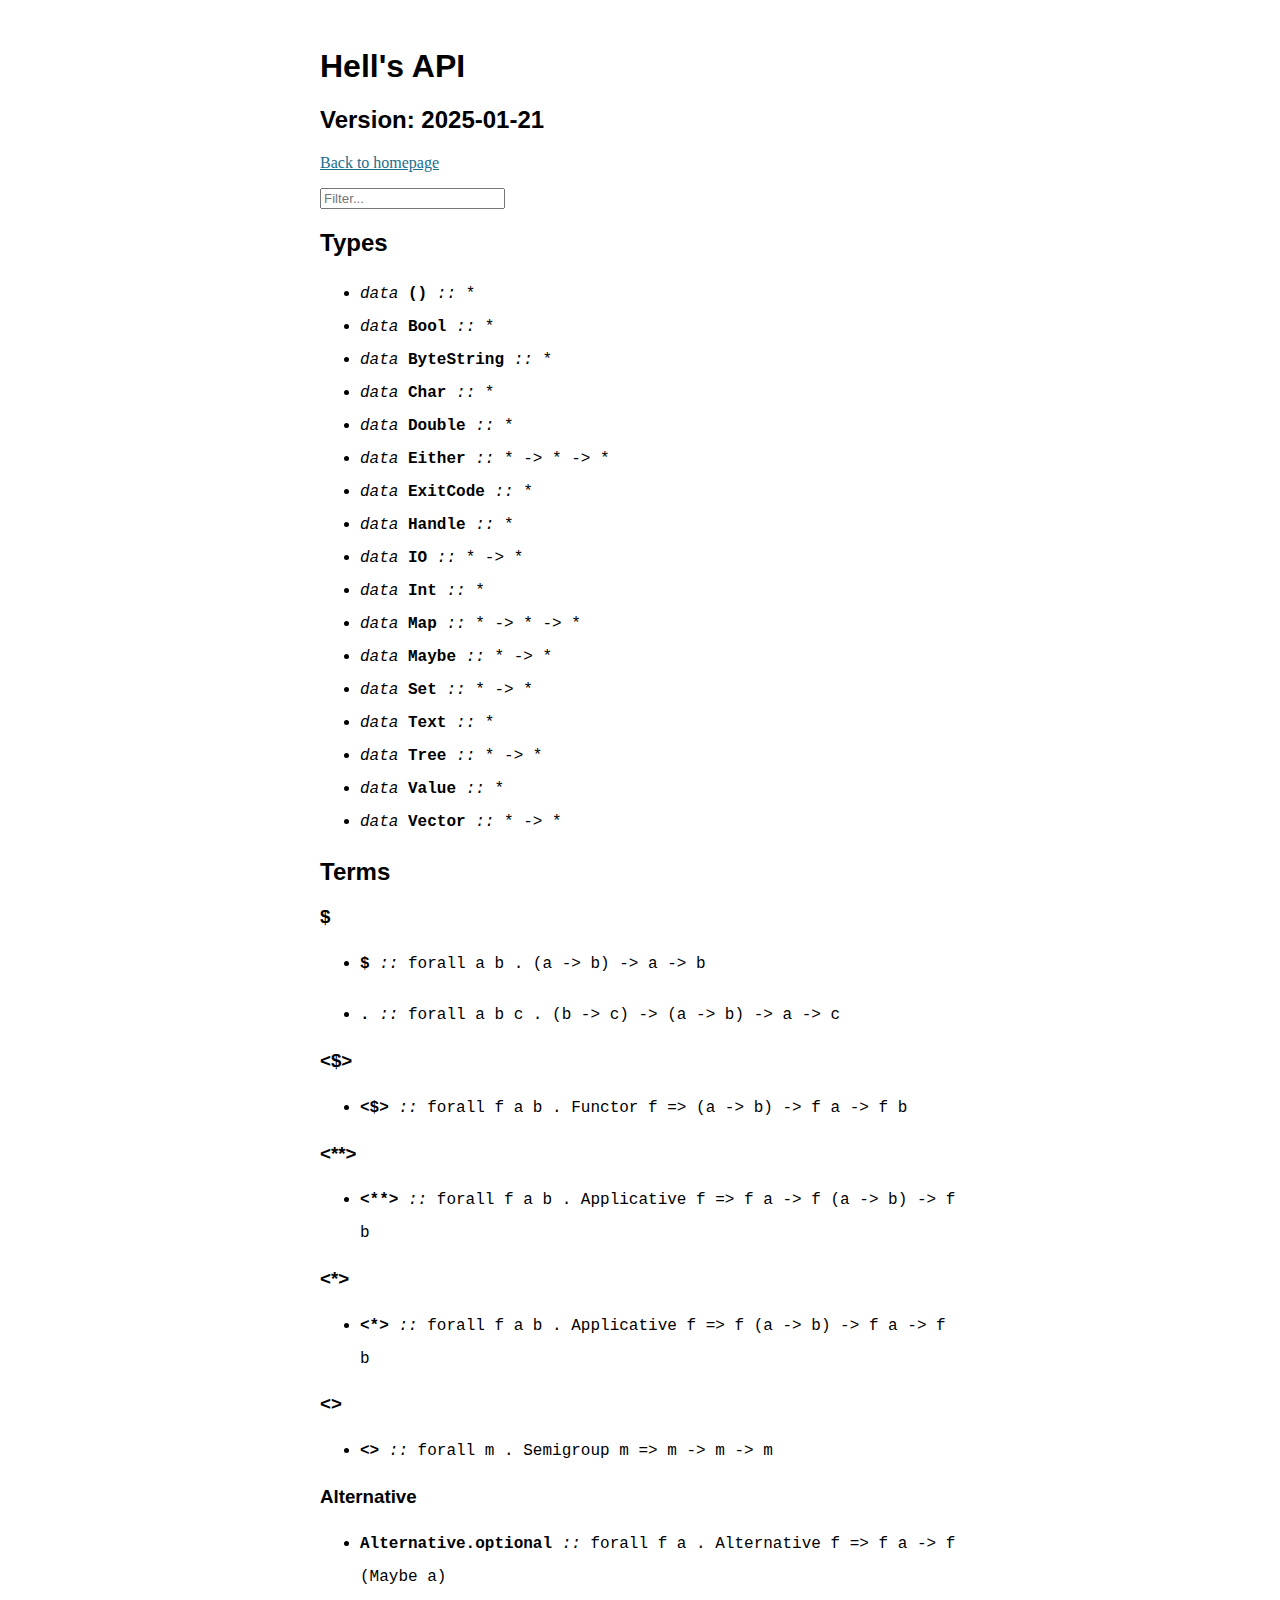
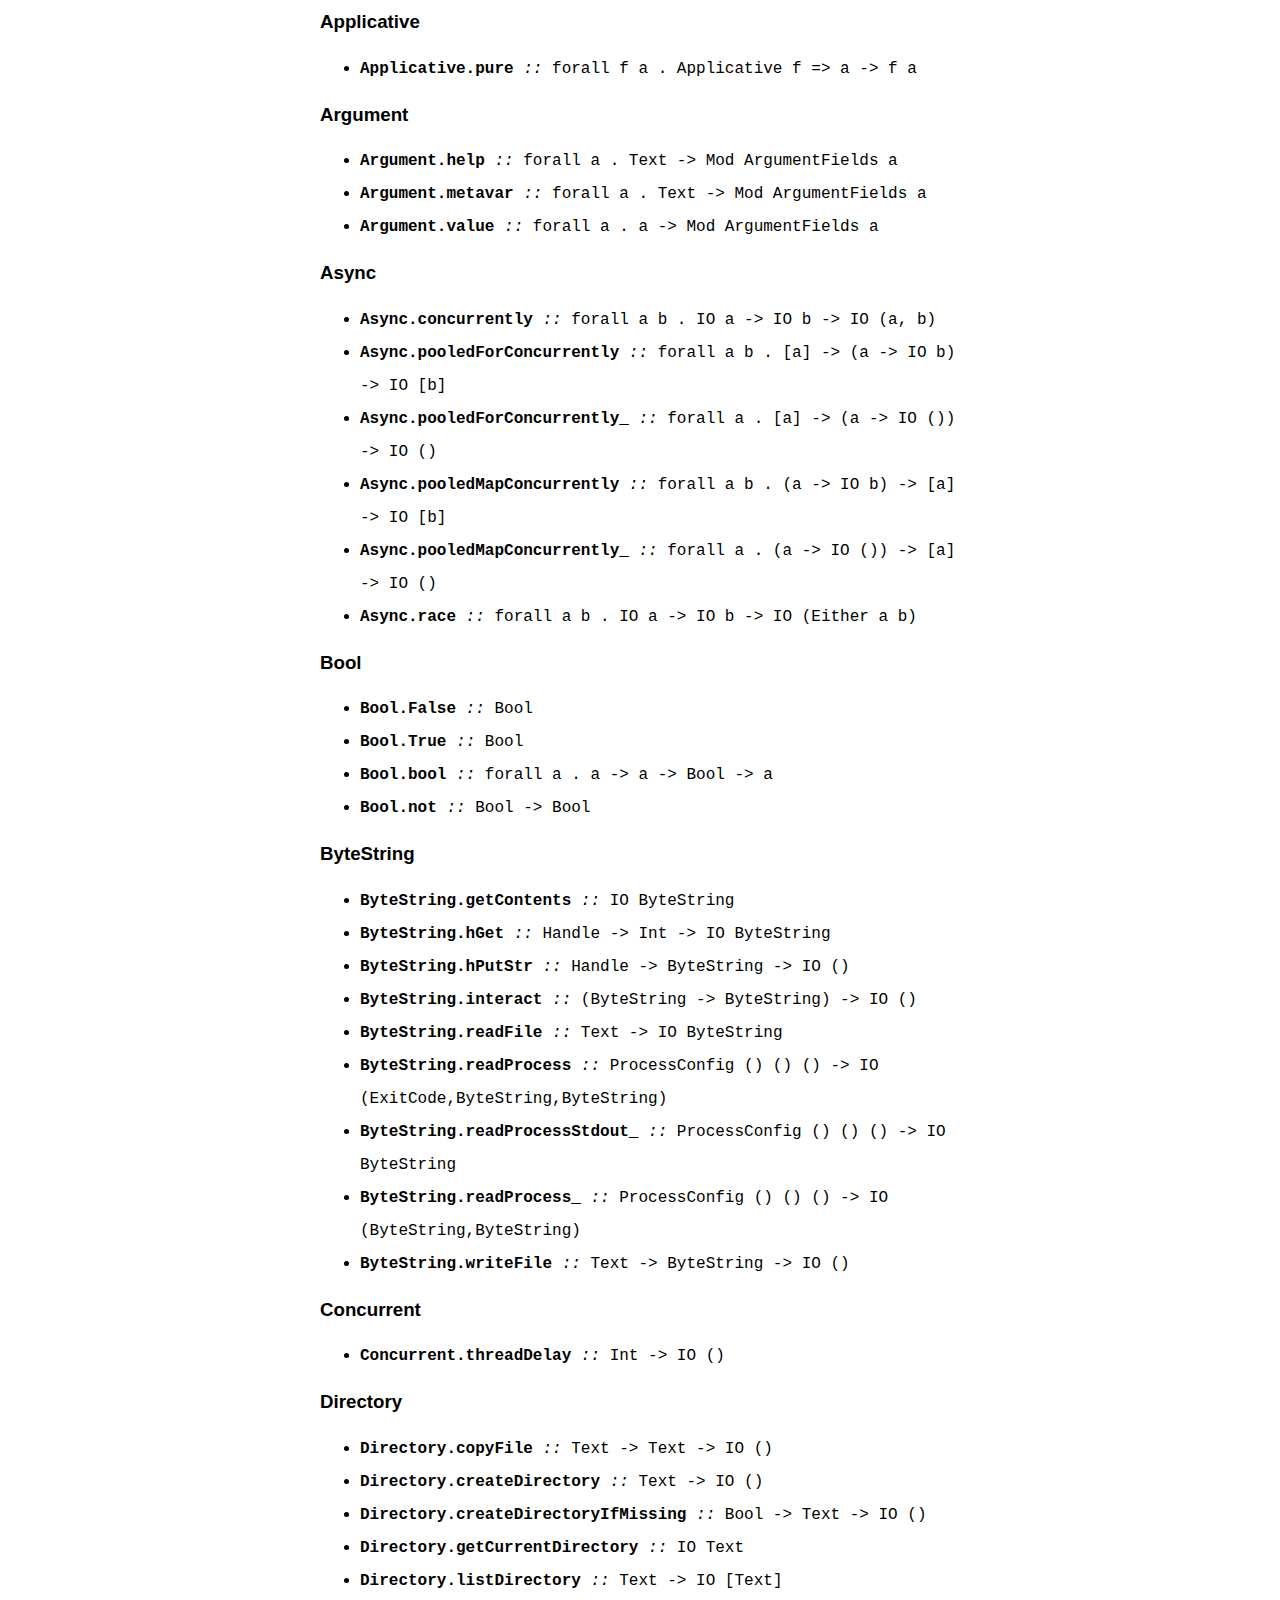
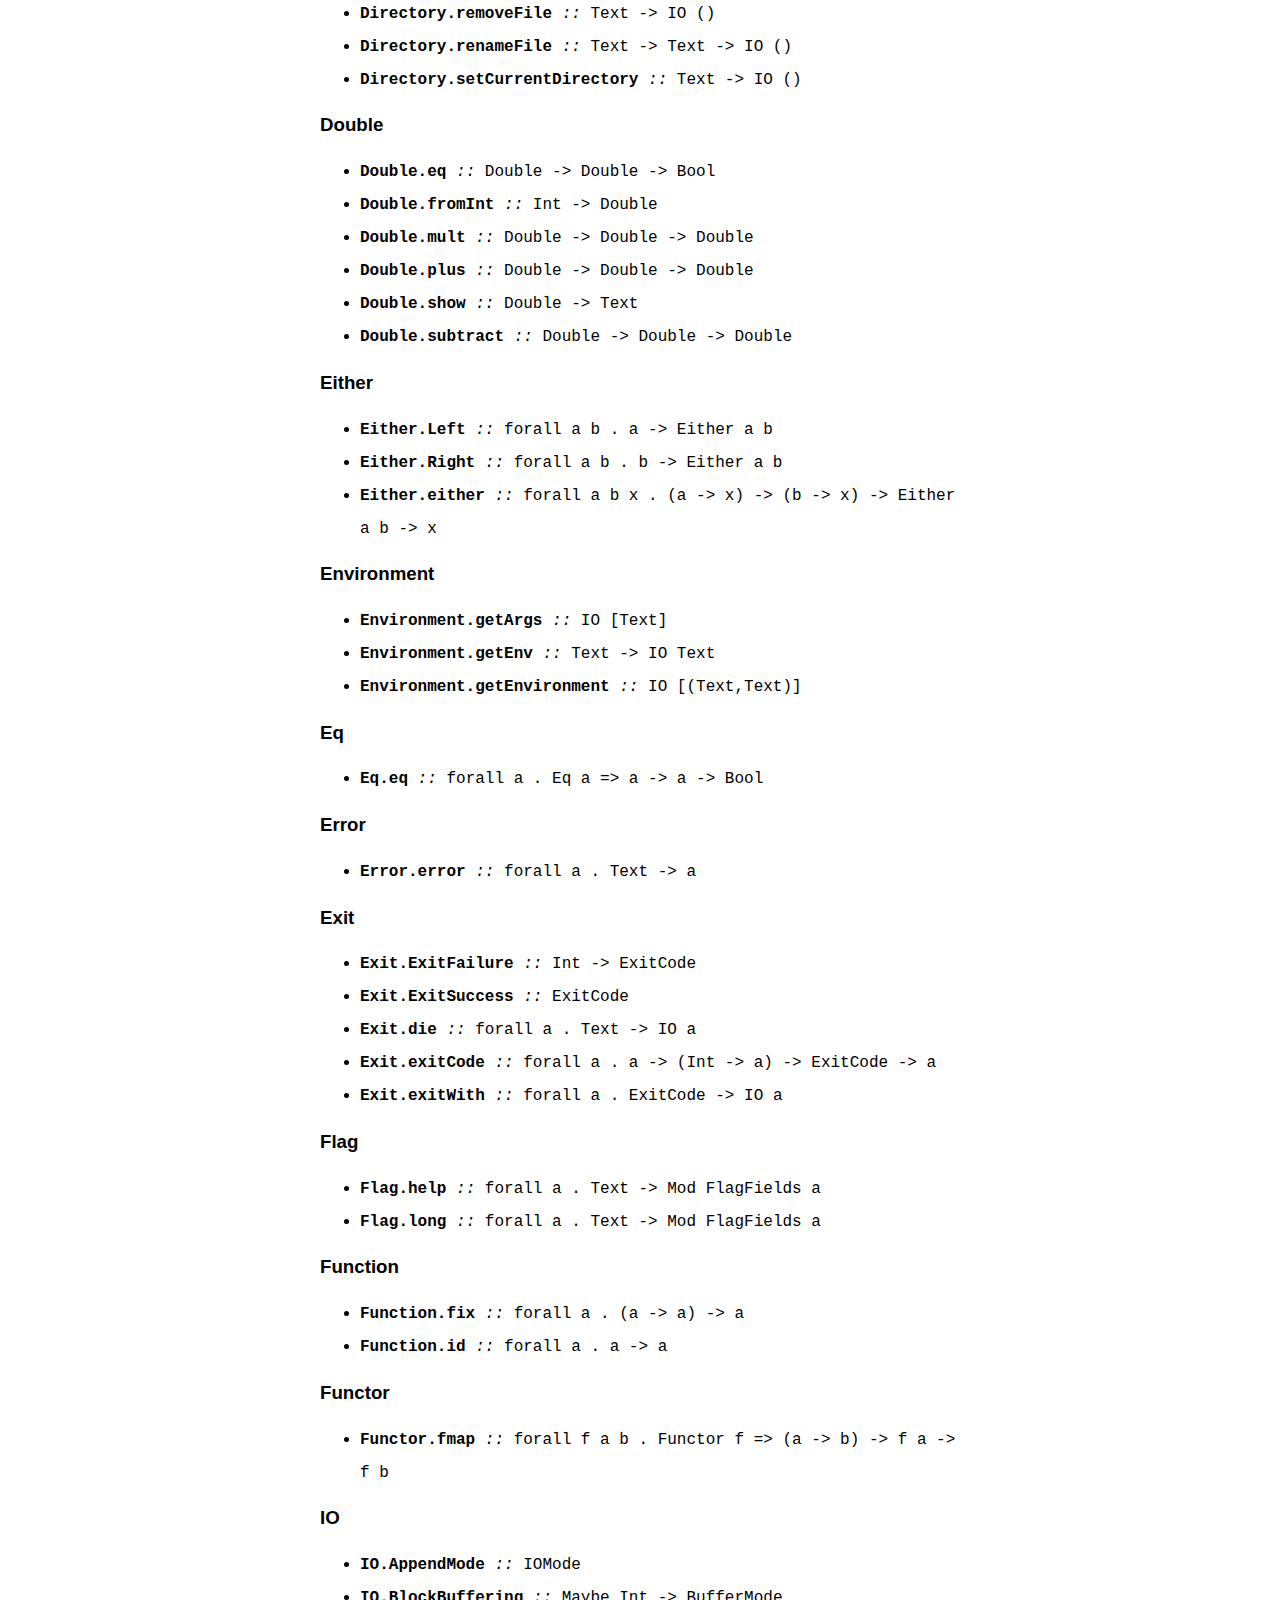
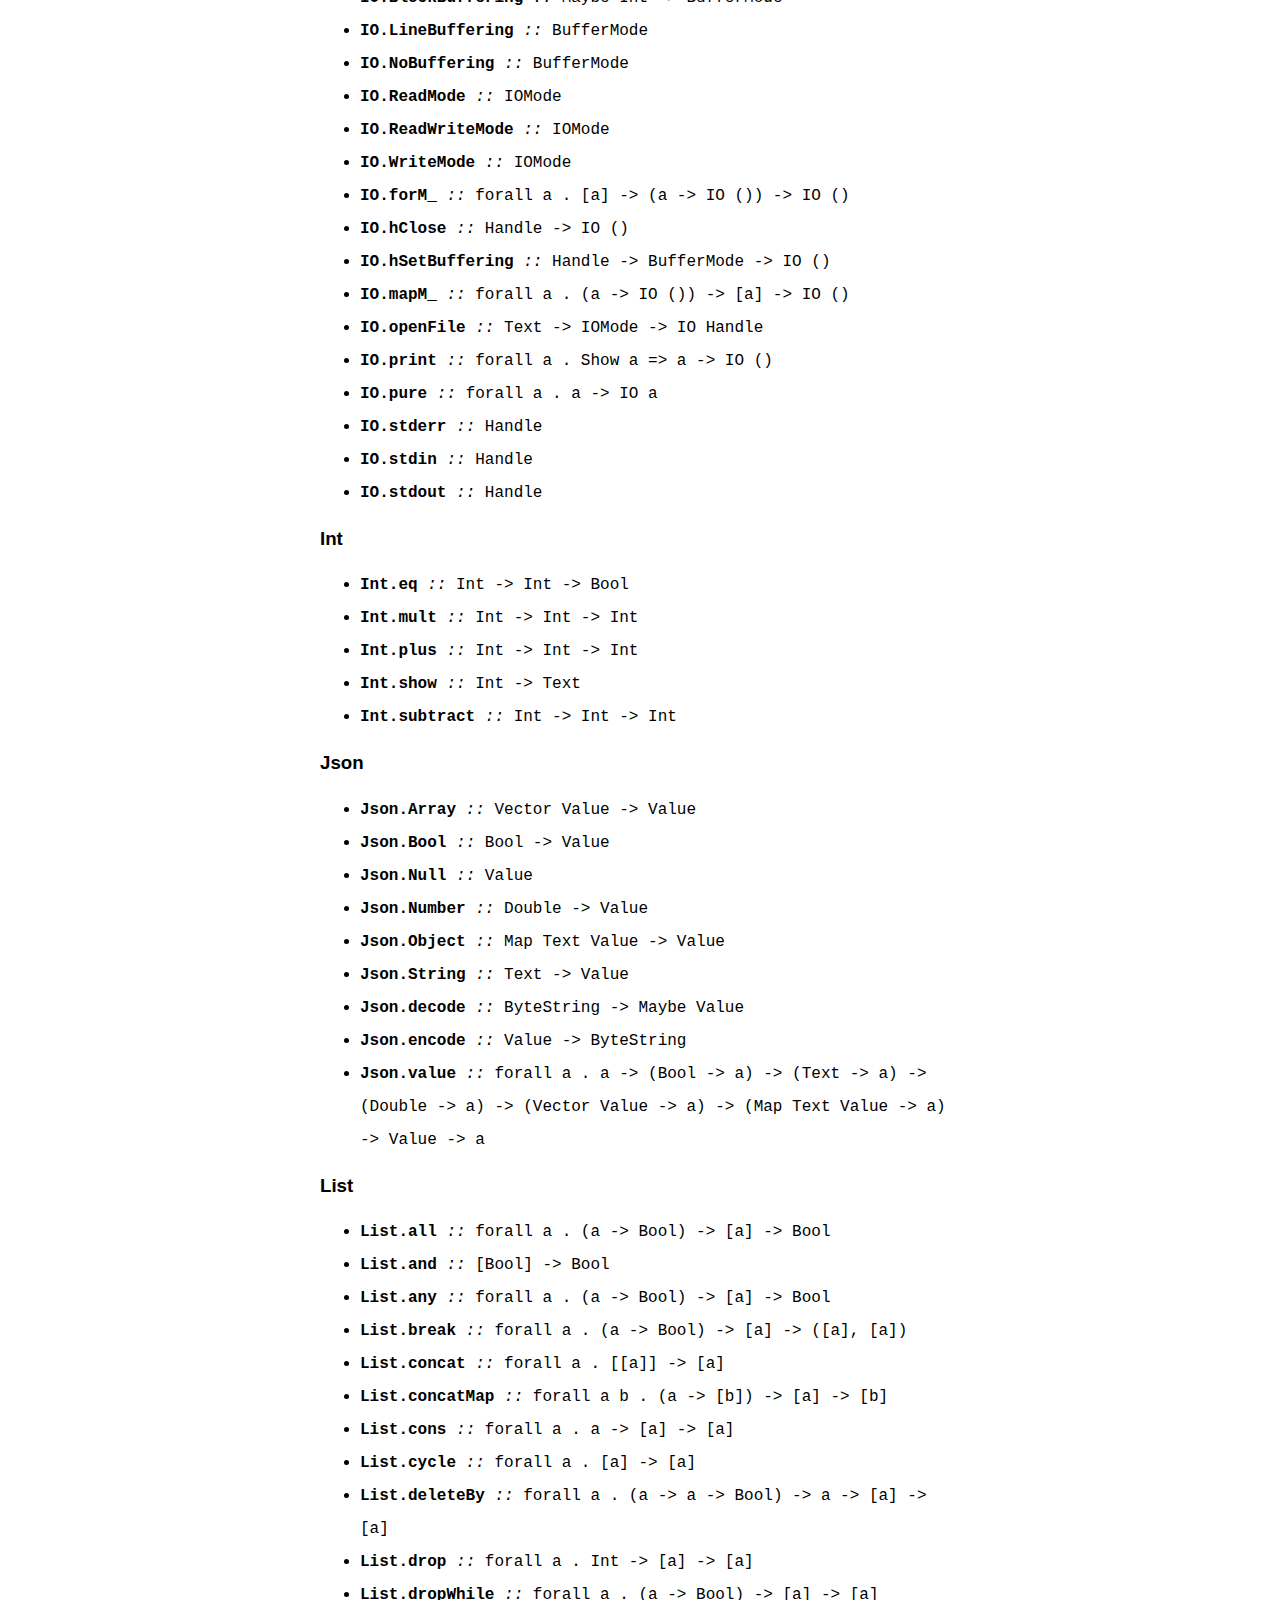
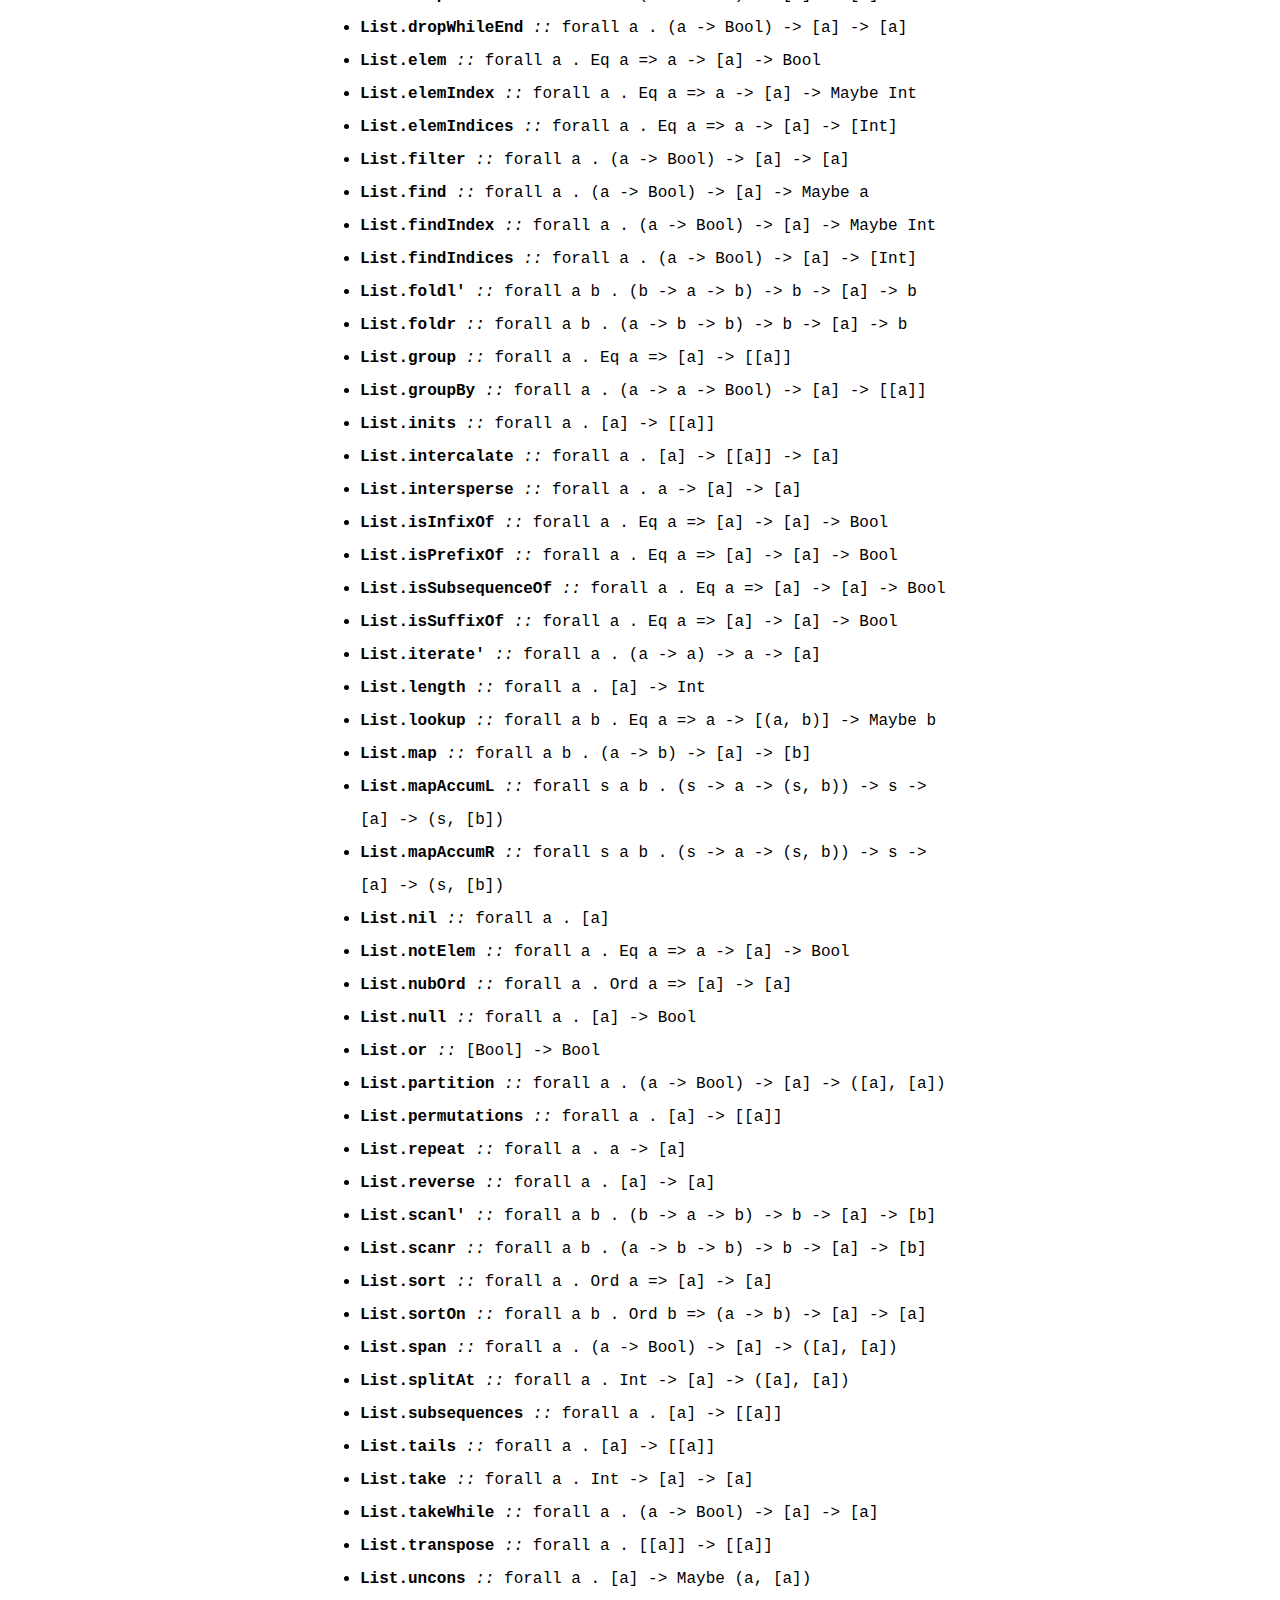
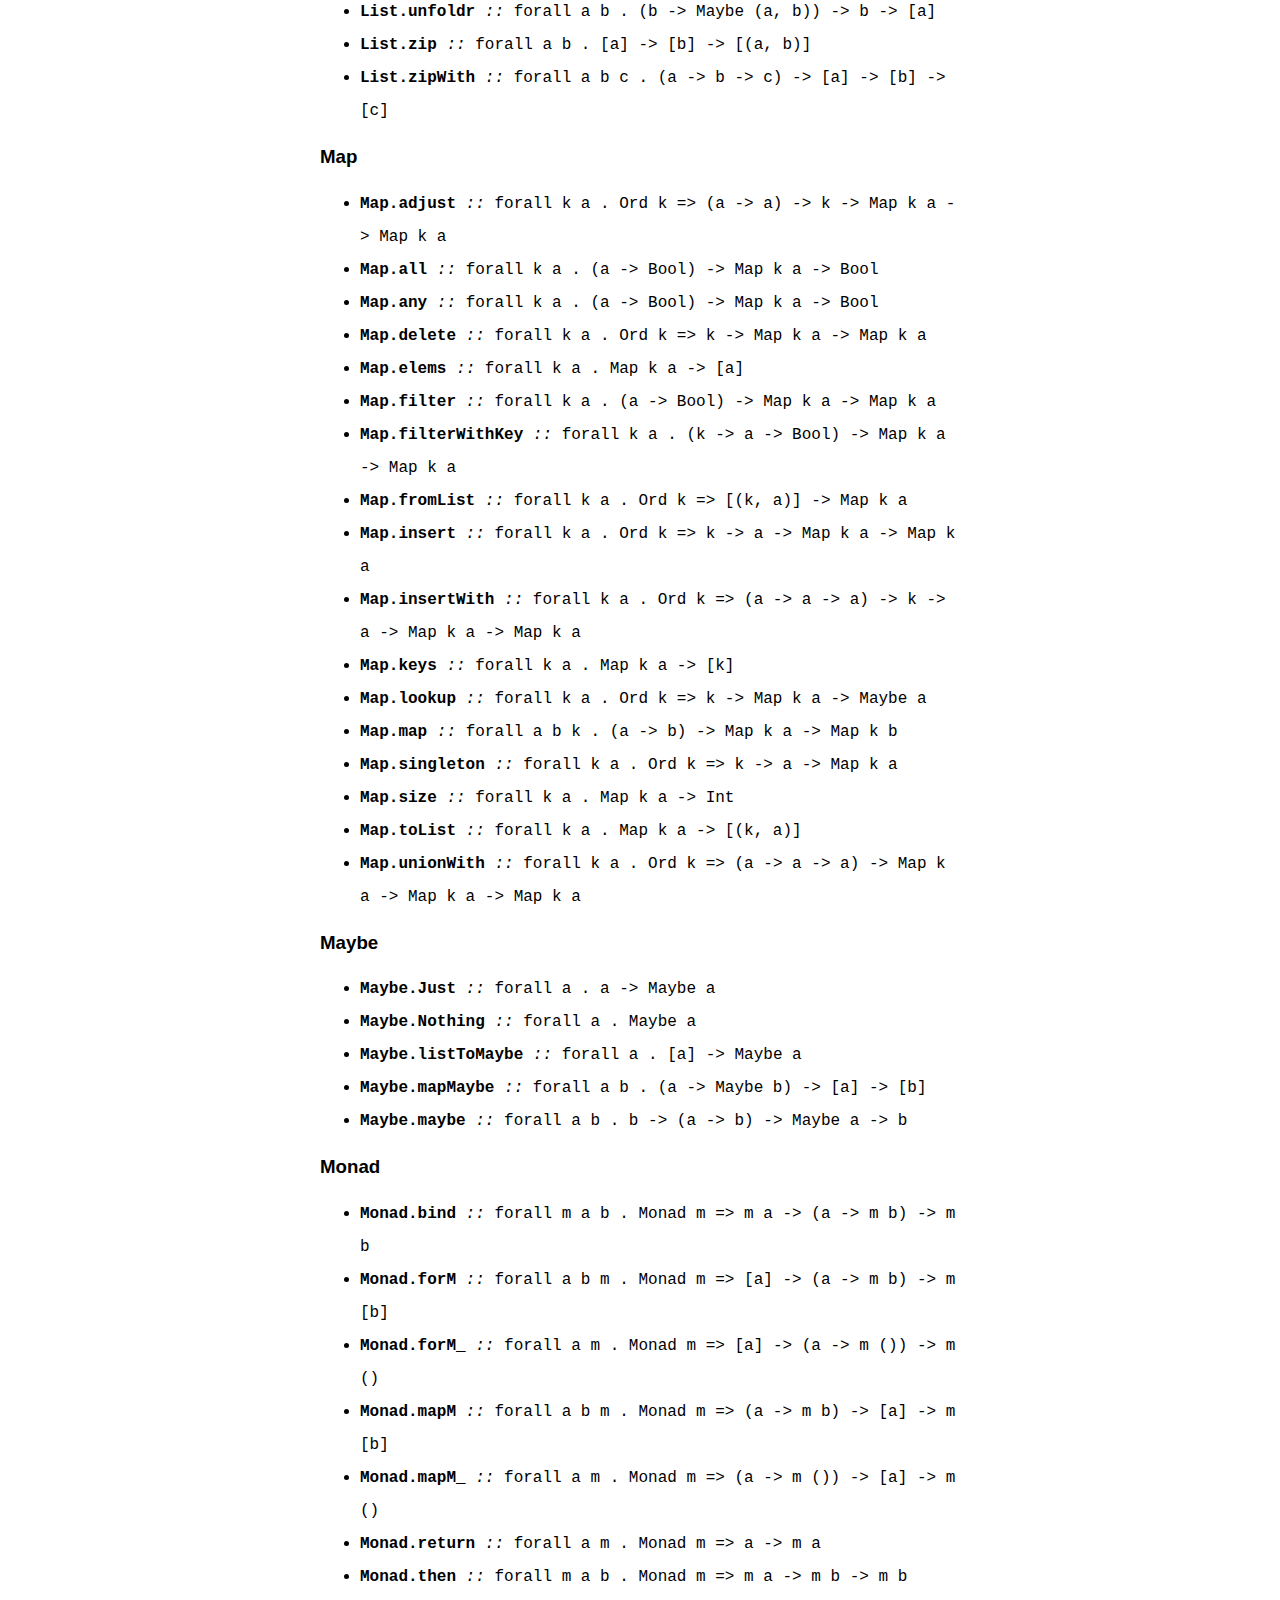
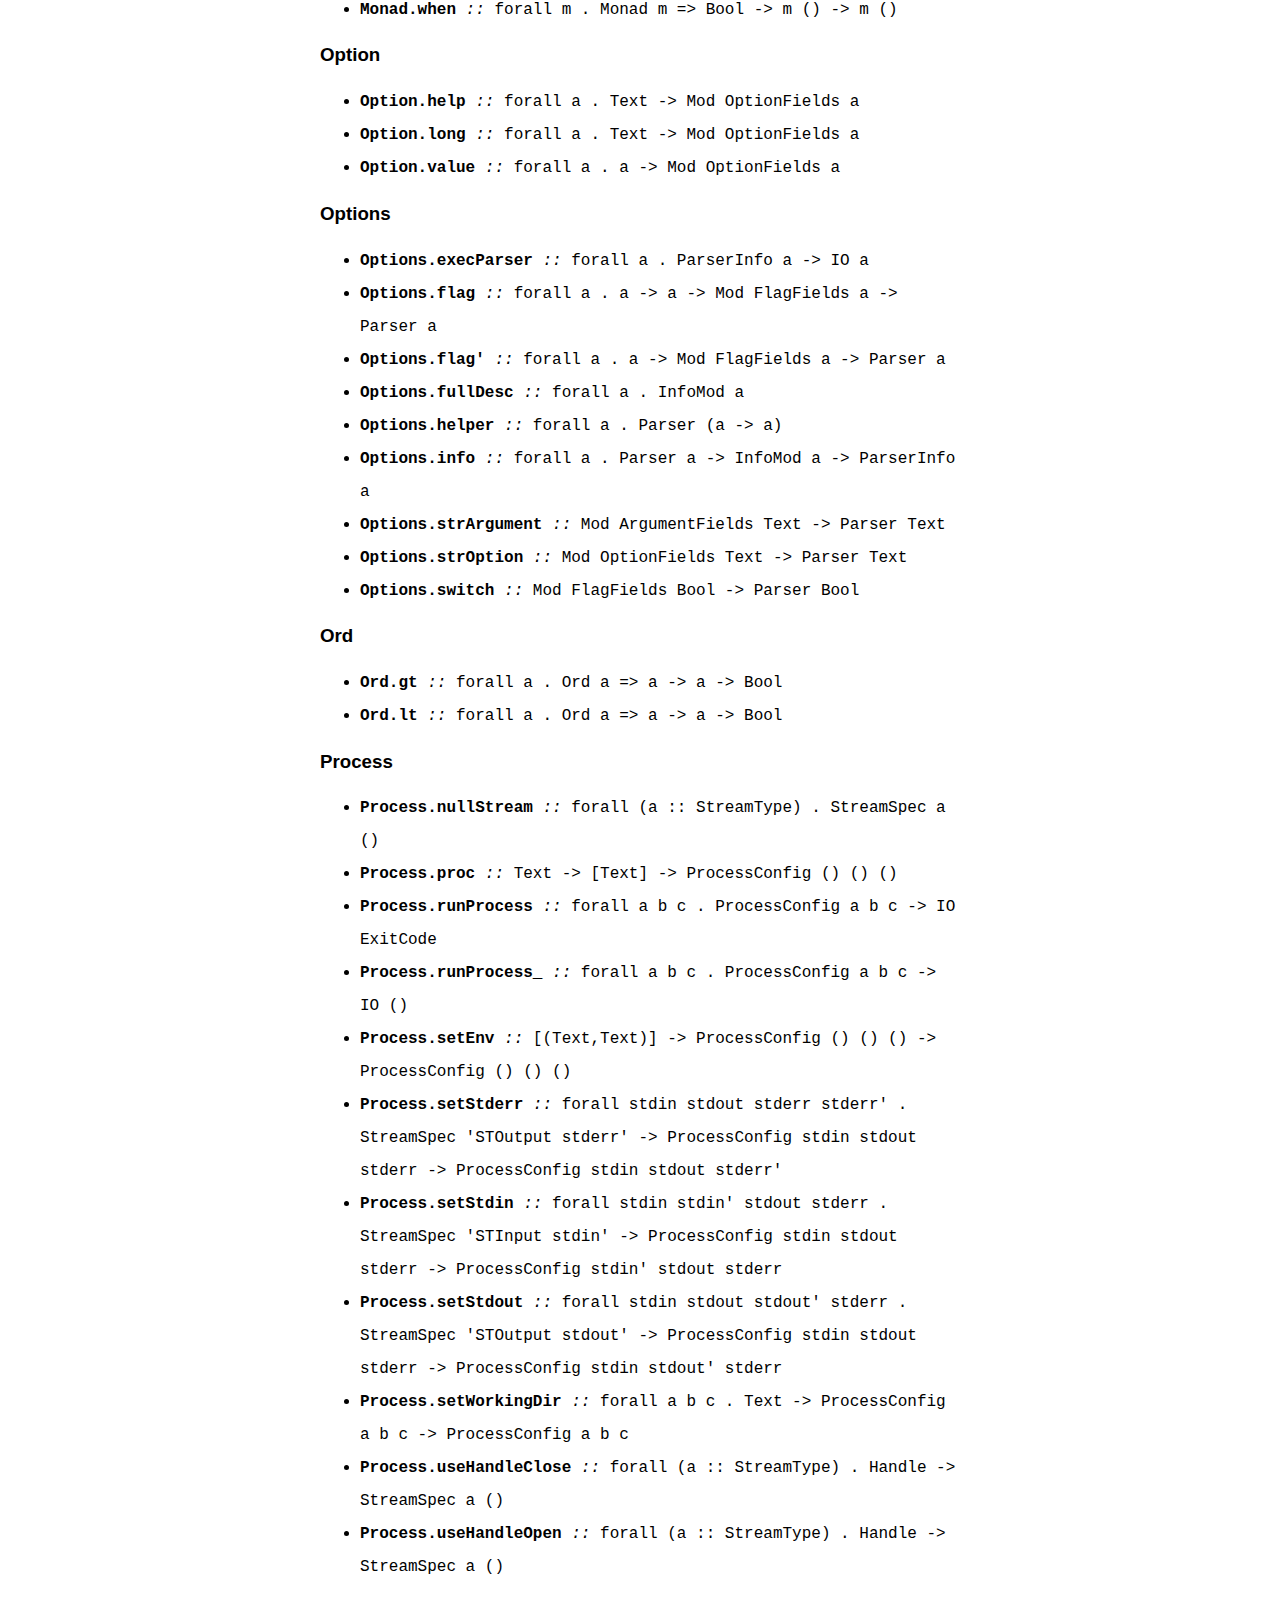
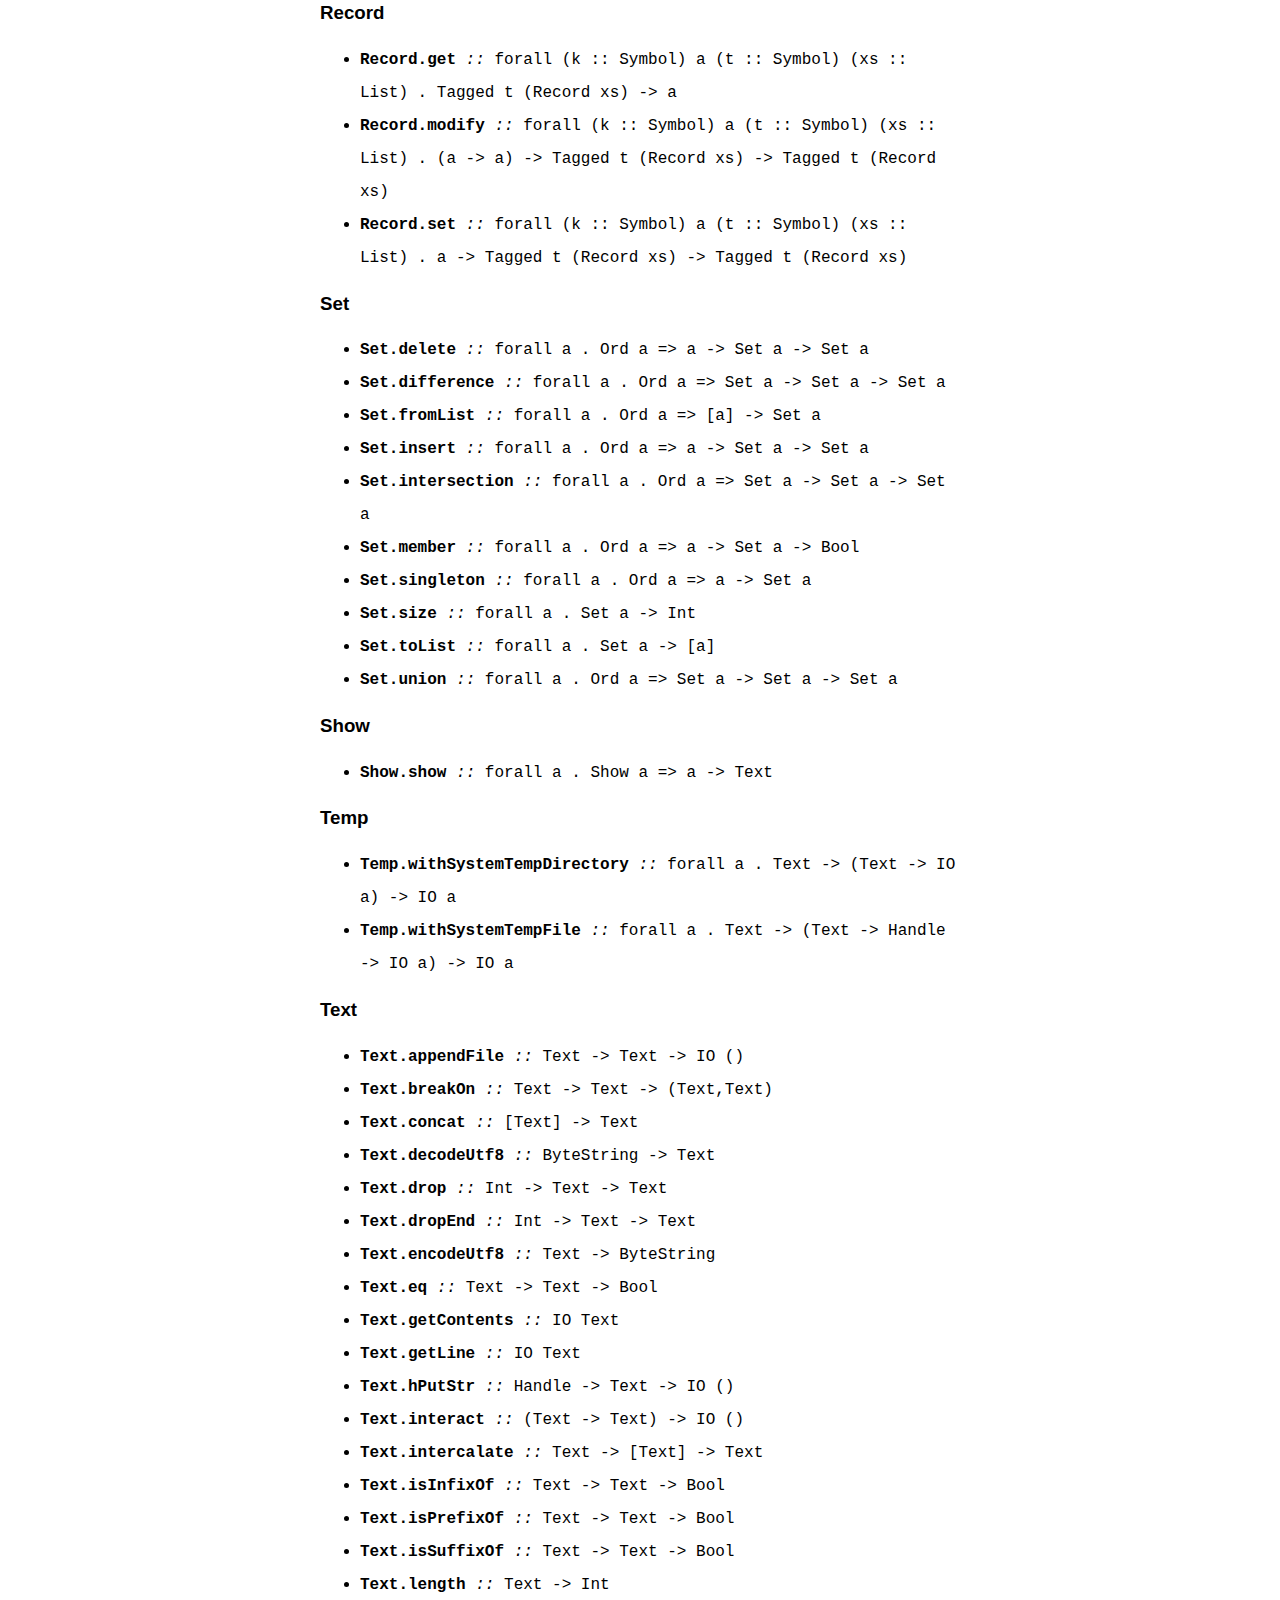
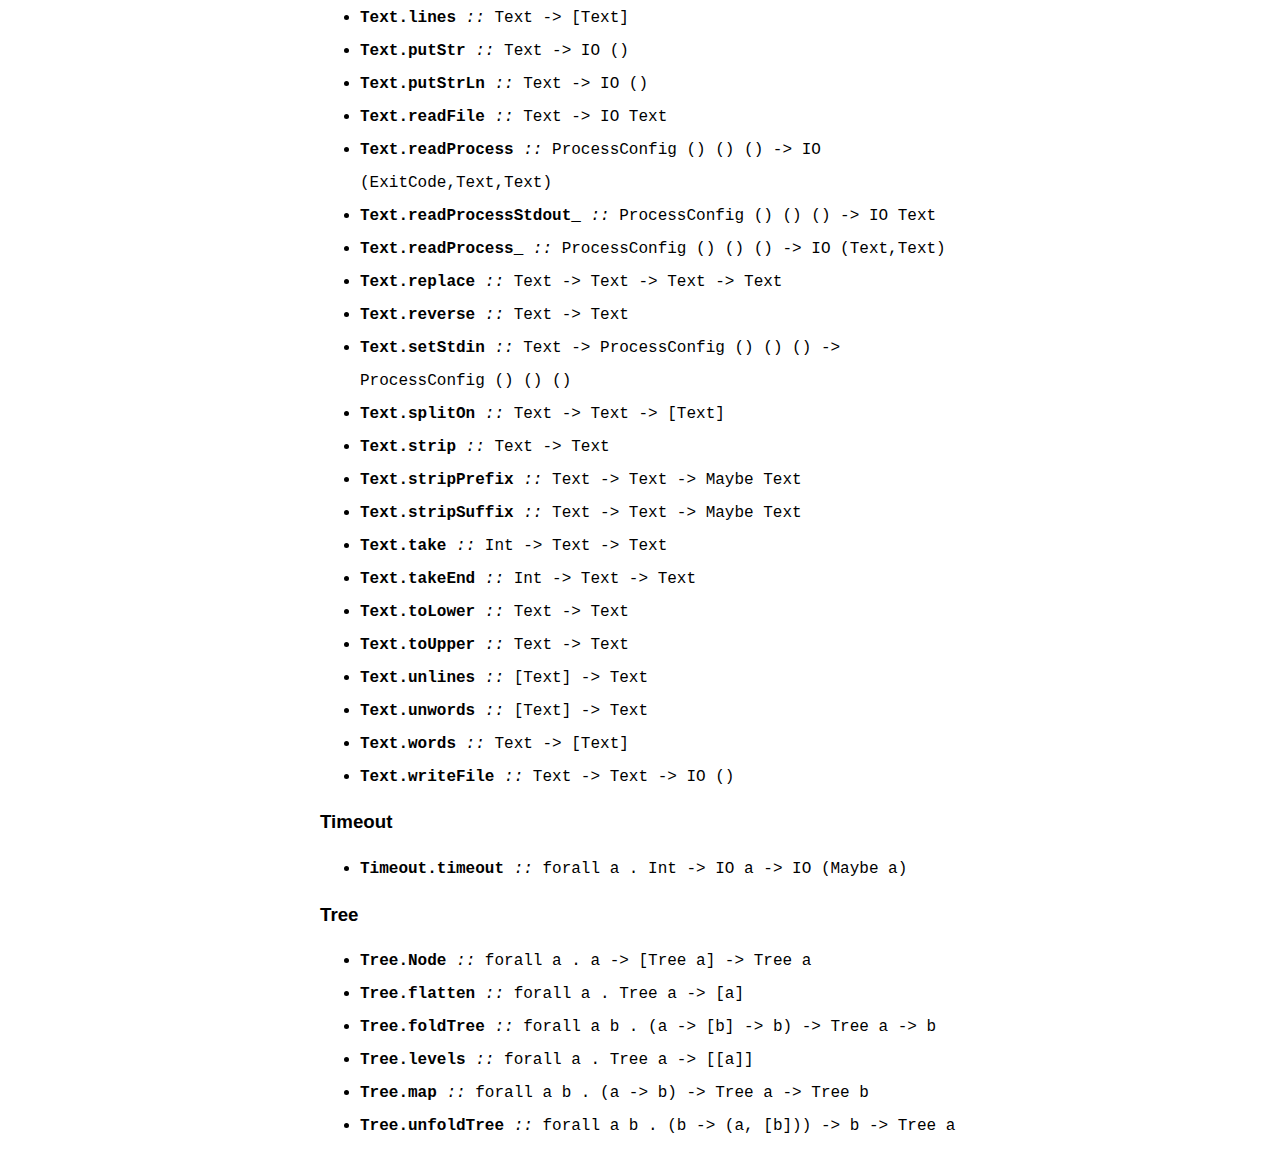
==== commit 049ab13f: "Update docs" ====
--- a/docs/api/index.html
+++ b/docs/api/index.html
@@ -18,13 +18,13 @@
  }
 
 li { line-height: 2em }
-</style><head><title>Hell&#39;s API</title></head><body><h1>Hell&#39;s API</h1><h2>Version: 2025-01-21</h2><p><a href="../">Back to homepage</a></p><input type="text" id="search" placeholder="Filter..."><h2>Types</h2><ul><li id="()" class="searchable"><code><em>data </em><strong>()</strong><em> :: </em>*</code></li><li id="Bool" class="searchable"><code><em>data </em><strong>Bool</strong><em> :: </em>*</code></li><li id="ByteString" class="searchable"><code><em>data </em><strong>ByteString</strong><em> :: </em>*</code></li><li id="Char" class="searchable"><code><em>data </em><strong>Char</strong><em> :: </em>*</code></li><li id="Double" class="searchable"><code><em>data </em><strong>Double</strong><em> :: </em>*</code></li><li id="Either" class="searchable"><code><em>data </em><strong>Either</strong><em> :: </em>* -&gt; * -&gt; *</code></li><li id="ExitCode" class="searchable"><code><em>data </em><strong>ExitCode</strong><em> :: </em>*</code></li><li id="Handle" class="searchable"><code><em>data </em><strong>Handle</strong><em> :: </em>*</code></li><li id="IO" class="searchable"><code><em>data </em><strong>IO</strong><em> :: </em>* -&gt; *</code></li><li id="Int" class="searchable"><code><em>data </em><strong>Int</strong><em> :: </em>*</code></li><li id="Map" class="searchable"><code><em>data </em><strong>Map</strong><em> :: </em>* -&gt; * -&gt; *</code></li><li id="Maybe" class="searchable"><code><em>data </em><strong>Maybe</strong><em> :: </em>* -&gt; *</code></li><li id="Set" class="searchable"><code><em>data </em><strong>Set</strong><em> :: </em>* -&gt; *</code></li><li id="Text" class="searchable"><code><em>data </em><strong>Text</strong><em> :: </em>*</code></li><li id="Tree" class="searchable"><code><em>data </em><strong>Tree</strong><em> :: </em>* -&gt; *</code></li><li id="Value" class="searchable"><code><em>data </em><strong>Value</strong><em> :: </em>*</code></li><li id="Vector" class="searchable"><code><em>data </em><strong>Vector</strong><em> :: </em>* -&gt; *</code></li></ul><h2>Terms</h2><h3 class="searchableHeading">$</h3><ul><li id="$" class="searchable"><code><strong>$</strong><em> :: </em>forall a b . (a -&gt; b) -&gt; a -&gt; b</code></li></ul><h3 class="searchableHeading"></h3><ul><li id="." class="searchable"><code><strong>.</strong><em> :: </em>forall a b c . (b -&gt; c) -&gt; (a -&gt; b) -&gt; a -&gt; c</code></li></ul><h3 class="searchableHeading">&lt;$&gt;</h3><ul><li id="&lt;$&gt;" class="searchable"><code><strong>&lt;$&gt;</strong><em> :: </em>forall f a b . Functor f =&gt; (a -&gt; b) -&gt; f a -&gt; f b</code></li></ul><h3 class="searchableHeading">&lt;**&gt;</h3><ul><li id="&lt;**&gt;" class="searchable"><code><strong>&lt;**&gt;</strong><em> :: </em>forall f a b . Applicative f =&gt; f a -&gt; f (a -&gt; b) -&gt; f b</code></li></ul><h3 class="searchableHeading">&lt;*&gt;</h3><ul><li id="&lt;*&gt;" class="searchable"><code><strong>&lt;*&gt;</strong><em> :: </em>forall f a b . Applicative f =&gt; f (a -&gt; b) -&gt; f a -&gt; f b</code></li></ul><h3 class="searchableHeading">&lt;&gt;</h3><ul><li id="&lt;&gt;" class="searchable"><code><strong>&lt;&gt;</strong><em> :: </em>forall m . Semigroup m =&gt; m -&gt; m -&gt; m</code></li></ul><h3 class="searchableHeading">Applicative</h3><ul><li id="Applicative.pure" class="searchable"><code><strong>Applicative.pure</strong><em> :: </em>forall f a . Applicative f =&gt; a -&gt; f a</code></li></ul><h3 class="searchableHeading">Argument</h3><ul><li id="Argument.help" class="searchable"><code><strong>Argument.help</strong><em> :: </em>forall a . Text -&gt; Mod ArgumentFields a</code></li><li id="Argument.metavar" class="searchable"><code><strong>Argument.metavar</strong><em> :: </em>forall a . Text -&gt; Mod ArgumentFields a</code></li><li id="Argument.value" class="searchable"><code><strong>Argument.value</strong><em> :: </em>forall a . a -&gt; Mod ArgumentFields a</code></li></ul><h3 class="searchableHeading">Async</h3><ul><li id="Async.concurrently" class="searchable"><code><strong>Async.concurrently</strong><em> :: </em>forall a b . IO a -&gt; IO b -&gt; IO (a, b)</code></li><li id="Async.pooledForConcurrently" class="searchable"><code><strong>Async.pooledForConcurrently</strong><em> :: </em>forall a b . [a] -&gt; (a -&gt; IO b) -&gt; IO ([b])</code></li><li id="Async.pooledForConcurrently_" class="searchable"><code><strong>Async.pooledForConcurrently_</strong><em> :: </em>forall a . [a] -&gt; (a -&gt; IO ()) -&gt; IO ()</code></li><li id="Async.pooledMapConcurrently" class="searchable"><code><strong>Async.pooledMapConcurrently</strong><em> :: </em>forall a b . (a -&gt; IO b) -&gt; [a] -&gt; IO ([b])</code></li><li id="Async.pooledMapConcurrently_" class="searchable"><code><strong>Async.pooledMapConcurrently_</strong><em> :: </em>forall a . (a -&gt; IO ()) -&gt; [a] -&gt; IO ()</code></li><li id="Async.race" class="searchable"><code><strong>Async.race</strong><em> :: </em>forall a b . IO a -&gt; IO b -&gt; IO (Either a b)</code></li></ul><h3 class="searchableHeading">Bool</h3><ul><li id="Bool.False" class="searchable"><code><strong>Bool.False</strong><em> :: </em>Bool</code></li><li id="Bool.True" class="searchable"><code><strong>Bool.True</strong><em> :: </em>Bool</code></li><li id="Bool.bool" class="searchable"><code><strong>Bool.bool</strong><em> :: </em>forall a . a -&gt; a -&gt; Bool -&gt; a</code></li><li id="Bool.not" class="searchable"><code><strong>Bool.not</strong><em> :: </em>Bool -&gt; Bool</code></li></ul><h3 class="searchableHeading">ByteString</h3><ul><li id="ByteString.getContents" class="searchable"><code><strong>ByteString.getContents</strong><em> :: </em>IO ByteString</code></li><li id="ByteString.hGet" class="searchable"><code><strong>ByteString.hGet</strong><em> :: </em>Handle -&gt; Int -&gt; IO ByteString</code></li><li id="ByteString.hPutStr" class="searchable"><code><strong>ByteString.hPutStr</strong><em> :: </em>Handle -&gt; ByteString -&gt; IO ()</code></li><li id="ByteString.interact" class="searchable"><code><strong>ByteString.interact</strong><em> :: </em>(ByteString -&gt; ByteString) -&gt; IO ()</code></li><li id="ByteString.readFile" class="searchable"><code><strong>ByteString.readFile</strong><em> :: </em>Text -&gt; IO ByteString</code></li><li id="ByteString.readProcess" class="searchable"><code><strong>ByteString.readProcess</strong><em> :: </em>ProcessConfig () () () -&gt; IO (ExitCode,ByteString,ByteString)</code></li><li id="ByteString.readProcessStdout_" class="searchable"><code><strong>ByteString.readProcessStdout_</strong><em> :: </em>ProcessConfig () () () -&gt; IO ByteString</code></li><li id="ByteString.readProcess_" class="searchable"><code><strong>ByteString.readProcess_</strong><em> :: </em>ProcessConfig () () () -&gt; IO (ByteString,ByteString)</code></li><li id="ByteString.writeFile" class="searchable"><code><strong>ByteString.writeFile</strong><em> :: </em>Text -&gt; ByteString -&gt; IO ()</code></li></ul><h3 class="searchableHeading">Concurrent</h3><ul><li id="Concurrent.threadDelay" class="searchable"><code><strong>Concurrent.threadDelay</strong><em> :: </em>Int -&gt; IO ()</code></li></ul><h3 class="searchableHeading">Directory</h3><ul><li id="Directory.copyFile" class="searchable"><code><strong>Directory.copyFile</strong><em> :: </em>Text -&gt; Text -&gt; IO ()</code></li><li id="Directory.createDirectory" class="searchable"><code><strong>Directory.createDirectory</strong><em> :: </em>Text -&gt; IO ()</code></li><li id="Directory.createDirectoryIfMissing" class="searchable"><code><strong>Directory.createDirectoryIfMissing</strong><em> :: </em>Bool -&gt; Text -&gt; IO ()</code></li><li id="Directory.getCurrentDirectory" class="searchable"><code><strong>Directory.getCurrentDirectory</strong><em> :: </em>IO Text</code></li><li id="Directory.listDirectory" class="searchable"><code><strong>Directory.listDirectory</strong><em> :: </em>Text -&gt; IO [Text]</code></li><li id="Directory.removeFile" class="searchable"><code><strong>Directory.removeFile</strong><em> :: </em>Text -&gt; IO ()</code></li><li id="Directory.renameFile" class="searchable"><code><strong>Directory.renameFile</strong><em> :: </em>Text -&gt; Text -&gt; IO ()</code></li><li id="Directory.setCurrentDirectory" class="searchable"><code><strong>Directory.setCurrentDirectory</strong><em> :: </em>Text -&gt; IO ()</code></li></ul><h3 class="searchableHeading">Double</h3><ul><li id="Double.eq" class="searchable"><code><strong>Double.eq</strong><em> :: </em>Double -&gt; Double -&gt; Bool</code></li><li id="Double.fromInt" class="searchable"><code><strong>Double.fromInt</strong><em> :: </em>Int -&gt; Double</code></li><li id="Double.mult" class="searchable"><code><strong>Double.mult</strong><em> :: </em>Double -&gt; Double -&gt; Double</code></li><li id="Double.plus" class="searchable"><code><strong>Double.plus</strong><em> :: </em>Double -&gt; Double -&gt; Double</code></li><li id="Double.show" class="searchable"><code><strong>Double.show</strong><em> :: </em>Double -&gt; Text</code></li><li id="Double.subtract" class="searchable"><code><strong>Double.subtract</strong><em> :: </em>Double -&gt; Double -&gt; Double</code></li></ul><h3 class="searchableHeading">Either</h3><ul><li id="Either.Left" class="searchable"><code><strong>Either.Left</strong><em> :: </em>forall a b . a -&gt; Either a b</code></li><li id="Either.Right" class="searchable"><code><strong>Either.Right</strong><em> :: </em>forall a b . b -&gt; Either a b</code></li><li id="Either.either" class="searchable"><code><strong>Either.either</strong><em> :: </em>forall a b x . (a -&gt; x) -&gt; (b -&gt; x) -&gt; Either a b -&gt; x</code></li></ul><h3 class="searchableHeading">Environment</h3><ul><li id="Environment.getArgs" class="searchable"><code><strong>Environment.getArgs</strong><em> :: </em>IO [Text]</code></li><li id="Environment.getEnv" class="searchable"><code><strong>Environment.getEnv</strong><em> :: </em>Text -&gt; IO Text</code></li><li id="Environment.getEnvironment" class="searchable"><code><strong>Environment.getEnvironment</strong><em> :: </em>IO [(Text,Text)]</code></li></ul><h3 class="searchableHeading">Eq</h3><ul><li id="Eq.eq" class="searchable"><code><strong>Eq.eq</strong><em> :: </em>forall a . Eq a =&gt; a -&gt; a -&gt; Bool</code></li></ul><h3 class="searchableHeading">Error</h3><ul><li id="Error.error" class="searchable"><code><strong>Error.error</strong><em> :: </em>forall a . Text -&gt; a</code></li></ul><h3 class="searchableHeading">Exit</h3><ul><li id="Exit.ExitFailure" class="searchable"><code><strong>Exit.ExitFailure</strong><em> :: </em>Int -&gt; ExitCode</code></li><li id="Exit.ExitSuccess" class="searchable"><code><strong>Exit.ExitSuccess</strong><em> :: </em>ExitCode</code></li><li id="Exit.die" class="searchable"><code><strong>Exit.die</strong><em> :: </em>forall a . Text -&gt; IO a</code></li><li id="Exit.exitCode" class="searchable"><code><strong>Exit.exitCode</strong><em> :: </em>forall a . a -&gt; (Int -&gt; a) -&gt; ExitCode -&gt; a</code></li><li id="Exit.exitWith" class="searchable"><code><strong>Exit.exitWith</strong><em> :: </em>forall a . ExitCode -&gt; IO a</code></li></ul><h3 class="searchableHeading">Flag</h3><ul><li id="Flag.help" class="searchable"><code><strong>Flag.help</strong><em> :: </em>forall a . Text -&gt; Mod FlagFields a</code></li><li id="Flag.long" class="searchable"><code><strong>Flag.long</strong><em> :: </em>forall a . Text -&gt; Mod FlagFields a</code></li></ul><h3 class="searchableHeading">Function</h3><ul><li id="Function.fix" class="searchable"><code><strong>Function.fix</strong><em> :: </em>forall a . (a -&gt; a) -&gt; a</code></li><li id="Function.id" class="searchable"><code><strong>Function.id</strong><em> :: </em>forall a . a -&gt; a</code></li></ul><h3 class="searchableHeading">Functor</h3><ul><li id="Functor.fmap" class="searchable"><code><strong>Functor.fmap</strong><em> :: </em>forall f a b . Functor f =&gt; (a -&gt; b) -&gt; f a -&gt; f b</code></li></ul><h3 class="searchableHeading">IO</h3><ul><li id="IO.AppendMode" class="searchable"><code><strong>IO.AppendMode</strong><em> :: </em>IOMode</code></li><li id="IO.BlockBuffering" class="searchable"><code><strong>IO.BlockBuffering</strong><em> :: </em>Maybe Int -&gt; BufferMode</code></li><li id="IO.LineBuffering" class="searchable"><code><strong>IO.LineBuffering</strong><em> :: </em>BufferMode</code></li><li id="IO.NoBuffering" class="searchable"><code><strong>IO.NoBuffering</strong><em> :: </em>BufferMode</code></li><li id="IO.ReadMode" class="searchable"><code><strong>IO.ReadMode</strong><em> :: </em>IOMode</code></li><li id="IO.ReadWriteMode" class="searchable"><code><strong>IO.ReadWriteMode</strong><em> :: </em>IOMode</code></li><li id="IO.WriteMode" class="searchable"><code><strong>IO.WriteMode</strong><em> :: </em>IOMode</code></li><li id="IO.forM_" class="searchable"><code><strong>IO.forM_</strong><em> :: </em>forall a . [a] -&gt; (a -&gt; IO ()) -&gt; IO ()</code></li><li id="IO.hClose" class="searchable"><code><strong>IO.hClose</strong><em> :: </em>Handle -&gt; IO ()</code></li><li id="IO.hSetBuffering" class="searchable"><code><strong>IO.hSetBuffering</strong><em> :: </em>Handle -&gt; BufferMode -&gt; IO ()</code></li><li id="IO.mapM_" class="searchable"><code><strong>IO.mapM_</strong><em> :: </em>forall a . (a -&gt; IO ()) -&gt; [a] -&gt; IO ()</code></li><li id="IO.openFile" class="searchable"><code><strong>IO.openFile</strong><em> :: </em>Text -&gt; IOMode -&gt; IO Handle</code></li><li id="IO.print" class="searchable"><code><strong>IO.print</strong><em> :: </em>forall a . Show a =&gt; a -&gt; IO ()</code></li><li id="IO.pure" class="searchable"><code><strong>IO.pure</strong><em> :: </em>forall a . a -&gt; IO a</code></li><li id="IO.stderr" class="searchable"><code><strong>IO.stderr</strong><em> :: </em>Handle</code></li><li id="IO.stdin" class="searchable"><code><strong>IO.stdin</strong><em> :: </em>Handle</code></li><li id="IO.stdout" class="searchable"><code><strong>IO.stdout</strong><em> :: </em>Handle</code></li></ul><h3 class="searchableHeading">Int</h3><ul><li id="Int.eq" class="searchable"><code><strong>Int.eq</strong><em> :: </em>Int -&gt; Int -&gt; Bool</code></li><li id="Int.mult" class="searchable"><code><strong>Int.mult</strong><em> :: </em>Int -&gt; Int -&gt; Int</code></li><li id="Int.plus" class="searchable"><code><strong>Int.plus</strong><em> :: </em>Int -&gt; Int -&gt; Int</code></li><li id="Int.show" class="searchable"><code><strong>Int.show</strong><em> :: </em>Int -&gt; Text</code></li><li id="Int.subtract" class="searchable"><code><strong>Int.subtract</strong><em> :: </em>Int -&gt; Int -&gt; Int</code></li></ul><h3 class="searchableHeading">Json</h3><ul><li id="Json.Array" class="searchable"><code><strong>Json.Array</strong><em> :: </em>Vector Value -&gt; Value</code></li><li id="Json.Bool" class="searchable"><code><strong>Json.Bool</strong><em> :: </em>Bool -&gt; Value</code></li><li id="Json.Null" class="searchable"><code><strong>Json.Null</strong><em> :: </em>Value</code></li><li id="Json.Number" class="searchable"><code><strong>Json.Number</strong><em> :: </em>Double -&gt; Value</code></li><li id="Json.Object" class="searchable"><code><strong>Json.Object</strong><em> :: </em>Map Text Value -&gt; Value</code></li><li id="Json.String" class="searchable"><code><strong>Json.String</strong><em> :: </em>Text -&gt; Value</code></li><li id="Json.decode" class="searchable"><code><strong>Json.decode</strong><em> :: </em>ByteString -&gt; Maybe Value</code></li><li id="Json.encode" class="searchable"><code><strong>Json.encode</strong><em> :: </em>Value -&gt; ByteString</code></li><li id="Json.value" class="searchable"><code><strong>Json.value</strong><em> :: </em>forall a .
+</style><head><title>Hell&#39;s API</title></head><body><h1>Hell&#39;s API</h1><h2>Version: 2025-01-21</h2><p><a href="../">Back to homepage</a></p><input type="text" id="search" placeholder="Filter..."><h2>Types</h2><ul><li id="()" class="searchable"><code><em>data </em><strong>()</strong><em> :: </em>*</code></li><li id="Bool" class="searchable"><code><em>data </em><strong>Bool</strong><em> :: </em>*</code></li><li id="ByteString" class="searchable"><code><em>data </em><strong>ByteString</strong><em> :: </em>*</code></li><li id="Char" class="searchable"><code><em>data </em><strong>Char</strong><em> :: </em>*</code></li><li id="Double" class="searchable"><code><em>data </em><strong>Double</strong><em> :: </em>*</code></li><li id="Either" class="searchable"><code><em>data </em><strong>Either</strong><em> :: </em>* -&gt; * -&gt; *</code></li><li id="ExitCode" class="searchable"><code><em>data </em><strong>ExitCode</strong><em> :: </em>*</code></li><li id="Handle" class="searchable"><code><em>data </em><strong>Handle</strong><em> :: </em>*</code></li><li id="IO" class="searchable"><code><em>data </em><strong>IO</strong><em> :: </em>* -&gt; *</code></li><li id="Int" class="searchable"><code><em>data </em><strong>Int</strong><em> :: </em>*</code></li><li id="Map" class="searchable"><code><em>data </em><strong>Map</strong><em> :: </em>* -&gt; * -&gt; *</code></li><li id="Maybe" class="searchable"><code><em>data </em><strong>Maybe</strong><em> :: </em>* -&gt; *</code></li><li id="Set" class="searchable"><code><em>data </em><strong>Set</strong><em> :: </em>* -&gt; *</code></li><li id="Text" class="searchable"><code><em>data </em><strong>Text</strong><em> :: </em>*</code></li><li id="Tree" class="searchable"><code><em>data </em><strong>Tree</strong><em> :: </em>* -&gt; *</code></li><li id="Value" class="searchable"><code><em>data </em><strong>Value</strong><em> :: </em>*</code></li><li id="Vector" class="searchable"><code><em>data </em><strong>Vector</strong><em> :: </em>* -&gt; *</code></li></ul><h2>Terms</h2><h3 class="searchableHeading">$</h3><ul><li id="$" class="searchable"><code><strong>$</strong><em> :: </em>forall a b . (a -&gt; b) -&gt; a -&gt; b</code></li></ul><h3 class="searchableHeading"></h3><ul><li id="." class="searchable"><code><strong>.</strong><em> :: </em>forall a b c . (b -&gt; c) -&gt; (a -&gt; b) -&gt; a -&gt; c</code></li></ul><h3 class="searchableHeading">&lt;$&gt;</h3><ul><li id="&lt;$&gt;" class="searchable"><code><strong>&lt;$&gt;</strong><em> :: </em>forall f a b . Functor f =&gt; (a -&gt; b) -&gt; f a -&gt; f b</code></li></ul><h3 class="searchableHeading">&lt;**&gt;</h3><ul><li id="&lt;**&gt;" class="searchable"><code><strong>&lt;**&gt;</strong><em> :: </em>forall f a b . Applicative f =&gt; f a -&gt; f (a -&gt; b) -&gt; f b</code></li></ul><h3 class="searchableHeading">&lt;*&gt;</h3><ul><li id="&lt;*&gt;" class="searchable"><code><strong>&lt;*&gt;</strong><em> :: </em>forall f a b . Applicative f =&gt; f (a -&gt; b) -&gt; f a -&gt; f b</code></li></ul><h3 class="searchableHeading">&lt;&gt;</h3><ul><li id="&lt;&gt;" class="searchable"><code><strong>&lt;&gt;</strong><em> :: </em>forall m . Semigroup m =&gt; m -&gt; m -&gt; m</code></li></ul><h3 class="searchableHeading">Alternative</h3><ul><li id="Alternative.optional" class="searchable"><code><strong>Alternative.optional</strong><em> :: </em>forall f a . Alternative f =&gt; f a -&gt; f (Maybe a)</code></li></ul><h3 class="searchableHeading">Applicative</h3><ul><li id="Applicative.pure" class="searchable"><code><strong>Applicative.pure</strong><em> :: </em>forall f a . Applicative f =&gt; a -&gt; f a</code></li></ul><h3 class="searchableHeading">Argument</h3><ul><li id="Argument.help" class="searchable"><code><strong>Argument.help</strong><em> :: </em>forall a . Text -&gt; Mod ArgumentFields a</code></li><li id="Argument.metavar" class="searchable"><code><strong>Argument.metavar</strong><em> :: </em>forall a . Text -&gt; Mod ArgumentFields a</code></li><li id="Argument.value" class="searchable"><code><strong>Argument.value</strong><em> :: </em>forall a . a -&gt; Mod ArgumentFields a</code></li></ul><h3 class="searchableHeading">Async</h3><ul><li id="Async.concurrently" class="searchable"><code><strong>Async.concurrently</strong><em> :: </em>forall a b . IO a -&gt; IO b -&gt; IO (a, b)</code></li><li id="Async.pooledForConcurrently" class="searchable"><code><strong>Async.pooledForConcurrently</strong><em> :: </em>forall a b . [a] -&gt; (a -&gt; IO b) -&gt; IO [b]</code></li><li id="Async.pooledForConcurrently_" class="searchable"><code><strong>Async.pooledForConcurrently_</strong><em> :: </em>forall a . [a] -&gt; (a -&gt; IO ()) -&gt; IO ()</code></li><li id="Async.pooledMapConcurrently" class="searchable"><code><strong>Async.pooledMapConcurrently</strong><em> :: </em>forall a b . (a -&gt; IO b) -&gt; [a] -&gt; IO [b]</code></li><li id="Async.pooledMapConcurrently_" class="searchable"><code><strong>Async.pooledMapConcurrently_</strong><em> :: </em>forall a . (a -&gt; IO ()) -&gt; [a] -&gt; IO ()</code></li><li id="Async.race" class="searchable"><code><strong>Async.race</strong><em> :: </em>forall a b . IO a -&gt; IO b -&gt; IO (Either a b)</code></li></ul><h3 class="searchableHeading">Bool</h3><ul><li id="Bool.False" class="searchable"><code><strong>Bool.False</strong><em> :: </em>Bool</code></li><li id="Bool.True" class="searchable"><code><strong>Bool.True</strong><em> :: </em>Bool</code></li><li id="Bool.bool" class="searchable"><code><strong>Bool.bool</strong><em> :: </em>forall a . a -&gt; a -&gt; Bool -&gt; a</code></li><li id="Bool.not" class="searchable"><code><strong>Bool.not</strong><em> :: </em>Bool -&gt; Bool</code></li></ul><h3 class="searchableHeading">ByteString</h3><ul><li id="ByteString.getContents" class="searchable"><code><strong>ByteString.getContents</strong><em> :: </em>IO ByteString</code></li><li id="ByteString.hGet" class="searchable"><code><strong>ByteString.hGet</strong><em> :: </em>Handle -&gt; Int -&gt; IO ByteString</code></li><li id="ByteString.hPutStr" class="searchable"><code><strong>ByteString.hPutStr</strong><em> :: </em>Handle -&gt; ByteString -&gt; IO ()</code></li><li id="ByteString.interact" class="searchable"><code><strong>ByteString.interact</strong><em> :: </em>(ByteString -&gt; ByteString) -&gt; IO ()</code></li><li id="ByteString.readFile" class="searchable"><code><strong>ByteString.readFile</strong><em> :: </em>Text -&gt; IO ByteString</code></li><li id="ByteString.readProcess" class="searchable"><code><strong>ByteString.readProcess</strong><em> :: </em>ProcessConfig () () () -&gt; IO (ExitCode,ByteString,ByteString)</code></li><li id="ByteString.readProcessStdout_" class="searchable"><code><strong>ByteString.readProcessStdout_</strong><em> :: </em>ProcessConfig () () () -&gt; IO ByteString</code></li><li id="ByteString.readProcess_" class="searchable"><code><strong>ByteString.readProcess_</strong><em> :: </em>ProcessConfig () () () -&gt; IO (ByteString,ByteString)</code></li><li id="ByteString.writeFile" class="searchable"><code><strong>ByteString.writeFile</strong><em> :: </em>Text -&gt; ByteString -&gt; IO ()</code></li></ul><h3 class="searchableHeading">Concurrent</h3><ul><li id="Concurrent.threadDelay" class="searchable"><code><strong>Concurrent.threadDelay</strong><em> :: </em>Int -&gt; IO ()</code></li></ul><h3 class="searchableHeading">Directory</h3><ul><li id="Directory.copyFile" class="searchable"><code><strong>Directory.copyFile</strong><em> :: </em>Text -&gt; Text -&gt; IO ()</code></li><li id="Directory.createDirectory" class="searchable"><code><strong>Directory.createDirectory</strong><em> :: </em>Text -&gt; IO ()</code></li><li id="Directory.createDirectoryIfMissing" class="searchable"><code><strong>Directory.createDirectoryIfMissing</strong><em> :: </em>Bool -&gt; Text -&gt; IO ()</code></li><li id="Directory.getCurrentDirectory" class="searchable"><code><strong>Directory.getCurrentDirectory</strong><em> :: </em>IO Text</code></li><li id="Directory.listDirectory" class="searchable"><code><strong>Directory.listDirectory</strong><em> :: </em>Text -&gt; IO [Text]</code></li><li id="Directory.removeFile" class="searchable"><code><strong>Directory.removeFile</strong><em> :: </em>Text -&gt; IO ()</code></li><li id="Directory.renameFile" class="searchable"><code><strong>Directory.renameFile</strong><em> :: </em>Text -&gt; Text -&gt; IO ()</code></li><li id="Directory.setCurrentDirectory" class="searchable"><code><strong>Directory.setCurrentDirectory</strong><em> :: </em>Text -&gt; IO ()</code></li></ul><h3 class="searchableHeading">Double</h3><ul><li id="Double.eq" class="searchable"><code><strong>Double.eq</strong><em> :: </em>Double -&gt; Double -&gt; Bool</code></li><li id="Double.fromInt" class="searchable"><code><strong>Double.fromInt</strong><em> :: </em>Int -&gt; Double</code></li><li id="Double.mult" class="searchable"><code><strong>Double.mult</strong><em> :: </em>Double -&gt; Double -&gt; Double</code></li><li id="Double.plus" class="searchable"><code><strong>Double.plus</strong><em> :: </em>Double -&gt; Double -&gt; Double</code></li><li id="Double.show" class="searchable"><code><strong>Double.show</strong><em> :: </em>Double -&gt; Text</code></li><li id="Double.subtract" class="searchable"><code><strong>Double.subtract</strong><em> :: </em>Double -&gt; Double -&gt; Double</code></li></ul><h3 class="searchableHeading">Either</h3><ul><li id="Either.Left" class="searchable"><code><strong>Either.Left</strong><em> :: </em>forall a b . a -&gt; Either a b</code></li><li id="Either.Right" class="searchable"><code><strong>Either.Right</strong><em> :: </em>forall a b . b -&gt; Either a b</code></li><li id="Either.either" class="searchable"><code><strong>Either.either</strong><em> :: </em>forall a b x . (a -&gt; x) -&gt; (b -&gt; x) -&gt; Either a b -&gt; x</code></li></ul><h3 class="searchableHeading">Environment</h3><ul><li id="Environment.getArgs" class="searchable"><code><strong>Environment.getArgs</strong><em> :: </em>IO [Text]</code></li><li id="Environment.getEnv" class="searchable"><code><strong>Environment.getEnv</strong><em> :: </em>Text -&gt; IO Text</code></li><li id="Environment.getEnvironment" class="searchable"><code><strong>Environment.getEnvironment</strong><em> :: </em>IO [(Text,Text)]</code></li></ul><h3 class="searchableHeading">Eq</h3><ul><li id="Eq.eq" class="searchable"><code><strong>Eq.eq</strong><em> :: </em>forall a . Eq a =&gt; a -&gt; a -&gt; Bool</code></li></ul><h3 class="searchableHeading">Error</h3><ul><li id="Error.error" class="searchable"><code><strong>Error.error</strong><em> :: </em>forall a . Text -&gt; a</code></li></ul><h3 class="searchableHeading">Exit</h3><ul><li id="Exit.ExitFailure" class="searchable"><code><strong>Exit.ExitFailure</strong><em> :: </em>Int -&gt; ExitCode</code></li><li id="Exit.ExitSuccess" class="searchable"><code><strong>Exit.ExitSuccess</strong><em> :: </em>ExitCode</code></li><li id="Exit.die" class="searchable"><code><strong>Exit.die</strong><em> :: </em>forall a . Text -&gt; IO a</code></li><li id="Exit.exitCode" class="searchable"><code><strong>Exit.exitCode</strong><em> :: </em>forall a . a -&gt; (Int -&gt; a) -&gt; ExitCode -&gt; a</code></li><li id="Exit.exitWith" class="searchable"><code><strong>Exit.exitWith</strong><em> :: </em>forall a . ExitCode -&gt; IO a</code></li></ul><h3 class="searchableHeading">Flag</h3><ul><li id="Flag.help" class="searchable"><code><strong>Flag.help</strong><em> :: </em>forall a . Text -&gt; Mod FlagFields a</code></li><li id="Flag.long" class="searchable"><code><strong>Flag.long</strong><em> :: </em>forall a . Text -&gt; Mod FlagFields a</code></li></ul><h3 class="searchableHeading">Function</h3><ul><li id="Function.fix" class="searchable"><code><strong>Function.fix</strong><em> :: </em>forall a . (a -&gt; a) -&gt; a</code></li><li id="Function.id" class="searchable"><code><strong>Function.id</strong><em> :: </em>forall a . a -&gt; a</code></li></ul><h3 class="searchableHeading">Functor</h3><ul><li id="Functor.fmap" class="searchable"><code><strong>Functor.fmap</strong><em> :: </em>forall f a b . Functor f =&gt; (a -&gt; b) -&gt; f a -&gt; f b</code></li></ul><h3 class="searchableHeading">IO</h3><ul><li id="IO.AppendMode" class="searchable"><code><strong>IO.AppendMode</strong><em> :: </em>IOMode</code></li><li id="IO.BlockBuffering" class="searchable"><code><strong>IO.BlockBuffering</strong><em> :: </em>Maybe Int -&gt; BufferMode</code></li><li id="IO.LineBuffering" class="searchable"><code><strong>IO.LineBuffering</strong><em> :: </em>BufferMode</code></li><li id="IO.NoBuffering" class="searchable"><code><strong>IO.NoBuffering</strong><em> :: </em>BufferMode</code></li><li id="IO.ReadMode" class="searchable"><code><strong>IO.ReadMode</strong><em> :: </em>IOMode</code></li><li id="IO.ReadWriteMode" class="searchable"><code><strong>IO.ReadWriteMode</strong><em> :: </em>IOMode</code></li><li id="IO.WriteMode" class="searchable"><code><strong>IO.WriteMode</strong><em> :: </em>IOMode</code></li><li id="IO.forM_" class="searchable"><code><strong>IO.forM_</strong><em> :: </em>forall a . [a] -&gt; (a -&gt; IO ()) -&gt; IO ()</code></li><li id="IO.hClose" class="searchable"><code><strong>IO.hClose</strong><em> :: </em>Handle -&gt; IO ()</code></li><li id="IO.hSetBuffering" class="searchable"><code><strong>IO.hSetBuffering</strong><em> :: </em>Handle -&gt; BufferMode -&gt; IO ()</code></li><li id="IO.mapM_" class="searchable"><code><strong>IO.mapM_</strong><em> :: </em>forall a . (a -&gt; IO ()) -&gt; [a] -&gt; IO ()</code></li><li id="IO.openFile" class="searchable"><code><strong>IO.openFile</strong><em> :: </em>Text -&gt; IOMode -&gt; IO Handle</code></li><li id="IO.print" class="searchable"><code><strong>IO.print</strong><em> :: </em>forall a . Show a =&gt; a -&gt; IO ()</code></li><li id="IO.pure" class="searchable"><code><strong>IO.pure</strong><em> :: </em>forall a . a -&gt; IO a</code></li><li id="IO.stderr" class="searchable"><code><strong>IO.stderr</strong><em> :: </em>Handle</code></li><li id="IO.stdin" class="searchable"><code><strong>IO.stdin</strong><em> :: </em>Handle</code></li><li id="IO.stdout" class="searchable"><code><strong>IO.stdout</strong><em> :: </em>Handle</code></li></ul><h3 class="searchableHeading">Int</h3><ul><li id="Int.eq" class="searchable"><code><strong>Int.eq</strong><em> :: </em>Int -&gt; Int -&gt; Bool</code></li><li id="Int.mult" class="searchable"><code><strong>Int.mult</strong><em> :: </em>Int -&gt; Int -&gt; Int</code></li><li id="Int.plus" class="searchable"><code><strong>Int.plus</strong><em> :: </em>Int -&gt; Int -&gt; Int</code></li><li id="Int.show" class="searchable"><code><strong>Int.show</strong><em> :: </em>Int -&gt; Text</code></li><li id="Int.subtract" class="searchable"><code><strong>Int.subtract</strong><em> :: </em>Int -&gt; Int -&gt; Int</code></li></ul><h3 class="searchableHeading">Json</h3><ul><li id="Json.Array" class="searchable"><code><strong>Json.Array</strong><em> :: </em>Vector Value -&gt; Value</code></li><li id="Json.Bool" class="searchable"><code><strong>Json.Bool</strong><em> :: </em>Bool -&gt; Value</code></li><li id="Json.Null" class="searchable"><code><strong>Json.Null</strong><em> :: </em>Value</code></li><li id="Json.Number" class="searchable"><code><strong>Json.Number</strong><em> :: </em>Double -&gt; Value</code></li><li id="Json.Object" class="searchable"><code><strong>Json.Object</strong><em> :: </em>Map Text Value -&gt; Value</code></li><li id="Json.String" class="searchable"><code><strong>Json.String</strong><em> :: </em>Text -&gt; Value</code></li><li id="Json.decode" class="searchable"><code><strong>Json.decode</strong><em> :: </em>ByteString -&gt; Maybe Value</code></li><li id="Json.encode" class="searchable"><code><strong>Json.encode</strong><em> :: </em>Value -&gt; ByteString</code></li><li id="Json.value" class="searchable"><code><strong>Json.value</strong><em> :: </em>forall a .
 a -&gt;
 (Bool -&gt; a) -&gt;
 (Text -&gt; a) -&gt;
 (Double -&gt; a) -&gt;
 (Vector Value -&gt; a) -&gt; (Map Text Value -&gt; a) -&gt; Value -&gt; a</code></li></ul><h3 class="searchableHeading">List</h3><ul><li id="List.all" class="searchable"><code><strong>List.all</strong><em> :: </em>forall a . (a -&gt; Bool) -&gt; [a] -&gt; Bool</code></li><li id="List.and" class="searchable"><code><strong>List.and</strong><em> :: </em>[Bool] -&gt; Bool</code></li><li id="List.any" class="searchable"><code><strong>List.any</strong><em> :: </em>forall a . (a -&gt; Bool) -&gt; [a] -&gt; Bool</code></li><li id="List.break" class="searchable"><code><strong>List.break</strong><em> :: </em>forall a . (a -&gt; Bool) -&gt; [a] -&gt; ([a], [a])</code></li><li id="List.concat" class="searchable"><code><strong>List.concat</strong><em> :: </em>forall a . [[a]] -&gt; [a]</code></li><li id="List.concatMap" class="searchable"><code><strong>List.concatMap</strong><em> :: </em>forall a b . (a -&gt; [b]) -&gt; [a] -&gt; [b]</code></li><li id="List.cons" class="searchable"><code><strong>List.cons</strong><em> :: </em>forall a . a -&gt; [a] -&gt; [a]</code></li><li id="List.cycle" class="searchable"><code><strong>List.cycle</strong><em> :: </em>forall a . [a] -&gt; [a]</code></li><li id="List.deleteBy" class="searchable"><code><strong>List.deleteBy</strong><em> :: </em>forall a . (a -&gt; a -&gt; Bool) -&gt; a -&gt; [a] -&gt; [a]</code></li><li id="List.drop" class="searchable"><code><strong>List.drop</strong><em> :: </em>forall a . Int -&gt; [a] -&gt; [a]</code></li><li id="List.dropWhile" class="searchable"><code><strong>List.dropWhile</strong><em> :: </em>forall a . (a -&gt; Bool) -&gt; [a] -&gt; [a]</code></li><li id="List.dropWhileEnd" class="searchable"><code><strong>List.dropWhileEnd</strong><em> :: </em>forall a . (a -&gt; Bool) -&gt; [a] -&gt; [a]</code></li><li id="List.elem" class="searchable"><code><strong>List.elem</strong><em> :: </em>forall a . Eq a =&gt; a -&gt; [a] -&gt; Bool</code></li><li id="List.elemIndex" class="searchable"><code><strong>List.elemIndex</strong><em> :: </em>forall a . Eq a =&gt; a -&gt; [a] -&gt; Maybe Int</code></li><li id="List.elemIndices" class="searchable"><code><strong>List.elemIndices</strong><em> :: </em>forall a . Eq a =&gt; a -&gt; [a] -&gt; [Int]</code></li><li id="List.filter" class="searchable"><code><strong>List.filter</strong><em> :: </em>forall a . (a -&gt; Bool) -&gt; [a] -&gt; [a]</code></li><li id="List.find" class="searchable"><code><strong>List.find</strong><em> :: </em>forall a . (a -&gt; Bool) -&gt; [a] -&gt; Maybe a</code></li><li id="List.findIndex" class="searchable"><code><strong>List.findIndex</strong><em> :: </em>forall a . (a -&gt; Bool) -&gt; [a] -&gt; Maybe Int</code></li><li id="List.findIndices" class="searchable"><code><strong>List.findIndices</strong><em> :: </em>forall a . (a -&gt; Bool) -&gt; [a] -&gt; [Int]</code></li><li id="List.foldl&#39;" class="searchable"><code><strong>List.foldl&#39;</strong><em> :: </em>forall a b . (b -&gt; a -&gt; b) -&gt; b -&gt; [a] -&gt; b</code></li><li id="List.foldr" class="searchable"><code><strong>List.foldr</strong><em> :: </em>forall a b . (a -&gt; b -&gt; b) -&gt; b -&gt; [a] -&gt; b</code></li><li id="List.group" class="searchable"><code><strong>List.group</strong><em> :: </em>forall a . Eq a =&gt; [a] -&gt; [[a]]</code></li><li id="List.groupBy" class="searchable"><code><strong>List.groupBy</strong><em> :: </em>forall a . (a -&gt; a -&gt; Bool) -&gt; [a] -&gt; [[a]]</code></li><li id="List.inits" class="searchable"><code><strong>List.inits</strong><em> :: </em>forall a . [a] -&gt; [[a]]</code></li><li id="List.intercalate" class="searchable"><code><strong>List.intercalate</strong><em> :: </em>forall a . [a] -&gt; [[a]] -&gt; [a]</code></li><li id="List.intersperse" class="searchable"><code><strong>List.intersperse</strong><em> :: </em>forall a . a -&gt; [a] -&gt; [a]</code></li><li id="List.isInfixOf" class="searchable"><code><strong>List.isInfixOf</strong><em> :: </em>forall a . Eq a =&gt; [a] -&gt; [a] -&gt; Bool</code></li><li id="List.isPrefixOf" class="searchable"><code><strong>List.isPrefixOf</strong><em> :: </em>forall a . Eq a =&gt; [a] -&gt; [a] -&gt; Bool</code></li><li id="List.isSubsequenceOf" class="searchable"><code><strong>List.isSubsequenceOf</strong><em> :: </em>forall a . Eq a =&gt; [a] -&gt; [a] -&gt; Bool</code></li><li id="List.isSuffixOf" class="searchable"><code><strong>List.isSuffixOf</strong><em> :: </em>forall a . Eq a =&gt; [a] -&gt; [a] -&gt; Bool</code></li><li id="List.iterate&#39;" class="searchable"><code><strong>List.iterate&#39;</strong><em> :: </em>forall a . (a -&gt; a) -&gt; a -&gt; [a]</code></li><li id="List.length" class="searchable"><code><strong>List.length</strong><em> :: </em>forall a . [a] -&gt; Int</code></li><li id="List.lookup" class="searchable"><code><strong>List.lookup</strong><em> :: </em>forall a b . Eq a =&gt; a -&gt; [(a, b)] -&gt; Maybe b</code></li><li id="List.map" class="searchable"><code><strong>List.map</strong><em> :: </em>forall a b . (a -&gt; b) -&gt; [a] -&gt; [b]</code></li><li id="List.mapAccumL" class="searchable"><code><strong>List.mapAccumL</strong><em> :: </em>forall s a b . (s -&gt; a -&gt; (s, b)) -&gt; s -&gt; [a] -&gt; (s, [b])</code></li><li id="List.mapAccumR" class="searchable"><code><strong>List.mapAccumR</strong><em> :: </em>forall s a b . (s -&gt; a -&gt; (s, b)) -&gt; s -&gt; [a] -&gt; (s, [b])</code></li><li id="List.nil" class="searchable"><code><strong>List.nil</strong><em> :: </em>forall a . [a]</code></li><li id="List.notElem" class="searchable"><code><strong>List.notElem</strong><em> :: </em>forall a . Eq a =&gt; a -&gt; [a] -&gt; Bool</code></li><li id="List.nubOrd" class="searchable"><code><strong>List.nubOrd</strong><em> :: </em>forall a . Ord a =&gt; [a] -&gt; [a]</code></li><li id="List.null" class="searchable"><code><strong>List.null</strong><em> :: </em>forall a . [a] -&gt; Bool</code></li><li id="List.or" class="searchable"><code><strong>List.or</strong><em> :: </em>[Bool] -&gt; Bool</code></li><li id="List.partition" class="searchable"><code><strong>List.partition</strong><em> :: </em>forall a . (a -&gt; Bool) -&gt; [a] -&gt; ([a], [a])</code></li><li id="List.permutations" class="searchable"><code><strong>List.permutations</strong><em> :: </em>forall a . [a] -&gt; [[a]]</code></li><li id="List.repeat" class="searchable"><code><strong>List.repeat</strong><em> :: </em>forall a . a -&gt; [a]</code></li><li id="List.reverse" class="searchable"><code><strong>List.reverse</strong><em> :: </em>forall a . [a] -&gt; [a]</code></li><li id="List.scanl&#39;" class="searchable"><code><strong>List.scanl&#39;</strong><em> :: </em>forall a b . (b -&gt; a -&gt; b) -&gt; b -&gt; [a] -&gt; [b]</code></li><li id="List.scanr" class="searchable"><code><strong>List.scanr</strong><em> :: </em>forall a b . (a -&gt; b -&gt; b) -&gt; b -&gt; [a] -&gt; [b]</code></li><li id="List.sort" class="searchable"><code><strong>List.sort</strong><em> :: </em>forall a . Ord a =&gt; [a] -&gt; [a]</code></li><li id="List.sortOn" class="searchable"><code><strong>List.sortOn</strong><em> :: </em>forall a b . Ord b =&gt; (a -&gt; b) -&gt; [a] -&gt; [a]</code></li><li id="List.span" class="searchable"><code><strong>List.span</strong><em> :: </em>forall a . (a -&gt; Bool) -&gt; [a] -&gt; ([a], [a])</code></li><li id="List.splitAt" class="searchable"><code><strong>List.splitAt</strong><em> :: </em>forall a . Int -&gt; [a] -&gt; ([a], [a])</code></li><li id="List.subsequences" class="searchable"><code><strong>List.subsequences</strong><em> :: </em>forall a . [a] -&gt; [[a]]</code></li><li id="List.tails" class="searchable"><code><strong>List.tails</strong><em> :: </em>forall a . [a] -&gt; [[a]]</code></li><li id="List.take" class="searchable"><code><strong>List.take</strong><em> :: </em>forall a . Int -&gt; [a] -&gt; [a]</code></li><li id="List.takeWhile" class="searchable"><code><strong>List.takeWhile</strong><em> :: </em>forall a . (a -&gt; Bool) -&gt; [a] -&gt; [a]</code></li><li id="List.transpose" class="searchable"><code><strong>List.transpose</strong><em> :: </em>forall a . [[a]] -&gt; [[a]]</code></li><li id="List.uncons" class="searchable"><code><strong>List.uncons</strong><em> :: </em>forall a . [a] -&gt; Maybe (a, [a])</code></li><li id="List.unfoldr" class="searchable"><code><strong>List.unfoldr</strong><em> :: </em>forall a b . (b -&gt; Maybe (a, b)) -&gt; b -&gt; [a]</code></li><li id="List.zip" class="searchable"><code><strong>List.zip</strong><em> :: </em>forall a b . [a] -&gt; [b] -&gt; [(a, b)]</code></li><li id="List.zipWith" class="searchable"><code><strong>List.zipWith</strong><em> :: </em>forall a b c . (a -&gt; b -&gt; c) -&gt; [a] -&gt; [b] -&gt; [c]</code></li></ul><h3 class="searchableHeading">Map</h3><ul><li id="Map.adjust" class="searchable"><code><strong>Map.adjust</strong><em> :: </em>forall k a . Ord k =&gt; (a -&gt; a) -&gt; k -&gt; Map k a -&gt; Map k a</code></li><li id="Map.all" class="searchable"><code><strong>Map.all</strong><em> :: </em>forall k a . (a -&gt; Bool) -&gt; Map k a -&gt; Bool</code></li><li id="Map.any" class="searchable"><code><strong>Map.any</strong><em> :: </em>forall k a . (a -&gt; Bool) -&gt; Map k a -&gt; Bool</code></li><li id="Map.delete" class="searchable"><code><strong>Map.delete</strong><em> :: </em>forall k a . Ord k =&gt; k -&gt; Map k a -&gt; Map k a</code></li><li id="Map.elems" class="searchable"><code><strong>Map.elems</strong><em> :: </em>forall k a . Map k a -&gt; [a]</code></li><li id="Map.filter" class="searchable"><code><strong>Map.filter</strong><em> :: </em>forall k a . (a -&gt; Bool) -&gt; Map k a -&gt; Map k a</code></li><li id="Map.filterWithKey" class="searchable"><code><strong>Map.filterWithKey</strong><em> :: </em>forall k a . (k -&gt; a -&gt; Bool) -&gt; Map k a -&gt; Map k a</code></li><li id="Map.fromList" class="searchable"><code><strong>Map.fromList</strong><em> :: </em>forall k a . Ord k =&gt; [(k, a)] -&gt; Map k a</code></li><li id="Map.insert" class="searchable"><code><strong>Map.insert</strong><em> :: </em>forall k a . Ord k =&gt; k -&gt; a -&gt; Map k a -&gt; Map k a</code></li><li id="Map.insertWith" class="searchable"><code><strong>Map.insertWith</strong><em> :: </em>forall k a . Ord k =&gt; (a -&gt; a -&gt; a) -&gt; k -&gt; a -&gt; Map k a -&gt; Map k a</code></li><li id="Map.keys" class="searchable"><code><strong>Map.keys</strong><em> :: </em>forall k a . Map k a -&gt; [k]</code></li><li id="Map.lookup" class="searchable"><code><strong>Map.lookup</strong><em> :: </em>forall k a . Ord k =&gt; k -&gt; Map k a -&gt; Maybe a</code></li><li id="Map.map" class="searchable"><code><strong>Map.map</strong><em> :: </em>forall a b k . (a -&gt; b) -&gt; Map k a -&gt; Map k b</code></li><li id="Map.singleton" class="searchable"><code><strong>Map.singleton</strong><em> :: </em>forall k a . Ord k =&gt; k -&gt; a -&gt; Map k a</code></li><li id="Map.size" class="searchable"><code><strong>Map.size</strong><em> :: </em>forall k a . Map k a -&gt; Int</code></li><li id="Map.toList" class="searchable"><code><strong>Map.toList</strong><em> :: </em>forall k a . Map k a -&gt; [(k, a)]</code></li><li id="Map.unionWith" class="searchable"><code><strong>Map.unionWith</strong><em> :: </em>forall k a . Ord k =&gt;
-(a -&gt; a -&gt; a) -&gt; Map k a -&gt; Map k a -&gt; Map k a</code></li></ul><h3 class="searchableHeading">Maybe</h3><ul><li id="Maybe.Just" class="searchable"><code><strong>Maybe.Just</strong><em> :: </em>forall a . a -&gt; Maybe a</code></li><li id="Maybe.Nothing" class="searchable"><code><strong>Maybe.Nothing</strong><em> :: </em>forall a . Maybe a</code></li><li id="Maybe.listToMaybe" class="searchable"><code><strong>Maybe.listToMaybe</strong><em> :: </em>forall a . [a] -&gt; Maybe a</code></li><li id="Maybe.mapMaybe" class="searchable"><code><strong>Maybe.mapMaybe</strong><em> :: </em>forall a b . (a -&gt; Maybe b) -&gt; [a] -&gt; [b]</code></li><li id="Maybe.maybe" class="searchable"><code><strong>Maybe.maybe</strong><em> :: </em>forall a b . b -&gt; (a -&gt; b) -&gt; Maybe a -&gt; b</code></li></ul><h3 class="searchableHeading">Monad</h3><ul><li id="Monad.bind" class="searchable"><code><strong>Monad.bind</strong><em> :: </em>forall m a b . Monad m =&gt; m a -&gt; (a -&gt; m b) -&gt; m b</code></li><li id="Monad.forM" class="searchable"><code><strong>Monad.forM</strong><em> :: </em>forall a b m . Monad m =&gt; [a] -&gt; (a -&gt; m b) -&gt; m ([b])</code></li><li id="Monad.forM_" class="searchable"><code><strong>Monad.forM_</strong><em> :: </em>forall a m . Monad m =&gt; [a] -&gt; (a -&gt; m ()) -&gt; m ()</code></li><li id="Monad.mapM" class="searchable"><code><strong>Monad.mapM</strong><em> :: </em>forall a b m . Monad m =&gt; (a -&gt; m b) -&gt; [a] -&gt; m ([b])</code></li><li id="Monad.mapM_" class="searchable"><code><strong>Monad.mapM_</strong><em> :: </em>forall a m . Monad m =&gt; (a -&gt; m ()) -&gt; [a] -&gt; m ()</code></li><li id="Monad.return" class="searchable"><code><strong>Monad.return</strong><em> :: </em>forall a m . Monad m =&gt; a -&gt; m a</code></li><li id="Monad.then" class="searchable"><code><strong>Monad.then</strong><em> :: </em>forall m a b . Monad m =&gt; m a -&gt; m b -&gt; m b</code></li><li id="Monad.when" class="searchable"><code><strong>Monad.when</strong><em> :: </em>forall m . Monad m =&gt; Bool -&gt; m () -&gt; m ()</code></li></ul><h3 class="searchableHeading">Option</h3><ul><li id="Option.help" class="searchable"><code><strong>Option.help</strong><em> :: </em>forall a . Text -&gt; Mod OptionFields a</code></li><li id="Option.long" class="searchable"><code><strong>Option.long</strong><em> :: </em>forall a . Text -&gt; Mod OptionFields a</code></li><li id="Option.value" class="searchable"><code><strong>Option.value</strong><em> :: </em>forall a . a -&gt; Mod OptionFields a</code></li></ul><h3 class="searchableHeading">Options</h3><ul><li id="Options.execParser" class="searchable"><code><strong>Options.execParser</strong><em> :: </em>forall a . ParserInfo a -&gt; IO a</code></li><li id="Options.flag" class="searchable"><code><strong>Options.flag</strong><em> :: </em>forall a . a -&gt; a -&gt; Mod FlagFields a -&gt; Parser a</code></li><li id="Options.flag&#39;" class="searchable"><code><strong>Options.flag&#39;</strong><em> :: </em>forall a . a -&gt; Mod FlagFields a -&gt; Parser a</code></li><li id="Options.fullDesc" class="searchable"><code><strong>Options.fullDesc</strong><em> :: </em>forall a . InfoMod a</code></li><li id="Options.helper" class="searchable"><code><strong>Options.helper</strong><em> :: </em>forall a . Parser (a -&gt; a)</code></li><li id="Options.info" class="searchable"><code><strong>Options.info</strong><em> :: </em>forall a . Parser a -&gt; InfoMod a -&gt; ParserInfo a</code></li><li id="Options.strArgument" class="searchable"><code><strong>Options.strArgument</strong><em> :: </em>Mod ArgumentFields Text -&gt; Parser Text</code></li><li id="Options.strOption" class="searchable"><code><strong>Options.strOption</strong><em> :: </em>Mod OptionFields Text -&gt; Parser Text</code></li><li id="Options.switch" class="searchable"><code><strong>Options.switch</strong><em> :: </em>Mod FlagFields Bool -&gt; Parser Bool</code></li></ul><h3 class="searchableHeading">Ord</h3><ul><li id="Ord.gt" class="searchable"><code><strong>Ord.gt</strong><em> :: </em>forall a . Ord a =&gt; a -&gt; a -&gt; Bool</code></li><li id="Ord.lt" class="searchable"><code><strong>Ord.lt</strong><em> :: </em>forall a . Ord a =&gt; a -&gt; a -&gt; Bool</code></li></ul><h3 class="searchableHeading">Process</h3><ul><li id="Process.nullStream" class="searchable"><code><strong>Process.nullStream</strong><em> :: </em>forall (a :: StreamType) . StreamSpec a ()</code></li><li id="Process.proc" class="searchable"><code><strong>Process.proc</strong><em> :: </em>Text -&gt; [Text] -&gt; ProcessConfig () () ()</code></li><li id="Process.runProcess" class="searchable"><code><strong>Process.runProcess</strong><em> :: </em>forall a b c . ProcessConfig a b c -&gt; IO ExitCode</code></li><li id="Process.runProcess_" class="searchable"><code><strong>Process.runProcess_</strong><em> :: </em>forall a b c . ProcessConfig a b c -&gt; IO ()</code></li><li id="Process.setEnv" class="searchable"><code><strong>Process.setEnv</strong><em> :: </em>[(Text,Text)] -&gt; ProcessConfig () () () -&gt; ProcessConfig () () ()</code></li><li id="Process.setStderr" class="searchable"><code><strong>Process.setStderr</strong><em> :: </em>forall stdin stdout stderr stderr&#39; .
+(a -&gt; a -&gt; a) -&gt; Map k a -&gt; Map k a -&gt; Map k a</code></li></ul><h3 class="searchableHeading">Maybe</h3><ul><li id="Maybe.Just" class="searchable"><code><strong>Maybe.Just</strong><em> :: </em>forall a . a -&gt; Maybe a</code></li><li id="Maybe.Nothing" class="searchable"><code><strong>Maybe.Nothing</strong><em> :: </em>forall a . Maybe a</code></li><li id="Maybe.listToMaybe" class="searchable"><code><strong>Maybe.listToMaybe</strong><em> :: </em>forall a . [a] -&gt; Maybe a</code></li><li id="Maybe.mapMaybe" class="searchable"><code><strong>Maybe.mapMaybe</strong><em> :: </em>forall a b . (a -&gt; Maybe b) -&gt; [a] -&gt; [b]</code></li><li id="Maybe.maybe" class="searchable"><code><strong>Maybe.maybe</strong><em> :: </em>forall a b . b -&gt; (a -&gt; b) -&gt; Maybe a -&gt; b</code></li></ul><h3 class="searchableHeading">Monad</h3><ul><li id="Monad.bind" class="searchable"><code><strong>Monad.bind</strong><em> :: </em>forall m a b . Monad m =&gt; m a -&gt; (a -&gt; m b) -&gt; m b</code></li><li id="Monad.forM" class="searchable"><code><strong>Monad.forM</strong><em> :: </em>forall a b m . Monad m =&gt; [a] -&gt; (a -&gt; m b) -&gt; m [b]</code></li><li id="Monad.forM_" class="searchable"><code><strong>Monad.forM_</strong><em> :: </em>forall a m . Monad m =&gt; [a] -&gt; (a -&gt; m ()) -&gt; m ()</code></li><li id="Monad.mapM" class="searchable"><code><strong>Monad.mapM</strong><em> :: </em>forall a b m . Monad m =&gt; (a -&gt; m b) -&gt; [a] -&gt; m [b]</code></li><li id="Monad.mapM_" class="searchable"><code><strong>Monad.mapM_</strong><em> :: </em>forall a m . Monad m =&gt; (a -&gt; m ()) -&gt; [a] -&gt; m ()</code></li><li id="Monad.return" class="searchable"><code><strong>Monad.return</strong><em> :: </em>forall a m . Monad m =&gt; a -&gt; m a</code></li><li id="Monad.then" class="searchable"><code><strong>Monad.then</strong><em> :: </em>forall m a b . Monad m =&gt; m a -&gt; m b -&gt; m b</code></li><li id="Monad.when" class="searchable"><code><strong>Monad.when</strong><em> :: </em>forall m . Monad m =&gt; Bool -&gt; m () -&gt; m ()</code></li></ul><h3 class="searchableHeading">Option</h3><ul><li id="Option.help" class="searchable"><code><strong>Option.help</strong><em> :: </em>forall a . Text -&gt; Mod OptionFields a</code></li><li id="Option.long" class="searchable"><code><strong>Option.long</strong><em> :: </em>forall a . Text -&gt; Mod OptionFields a</code></li><li id="Option.value" class="searchable"><code><strong>Option.value</strong><em> :: </em>forall a . a -&gt; Mod OptionFields a</code></li></ul><h3 class="searchableHeading">Options</h3><ul><li id="Options.execParser" class="searchable"><code><strong>Options.execParser</strong><em> :: </em>forall a . ParserInfo a -&gt; IO a</code></li><li id="Options.flag" class="searchable"><code><strong>Options.flag</strong><em> :: </em>forall a . a -&gt; a -&gt; Mod FlagFields a -&gt; Parser a</code></li><li id="Options.flag&#39;" class="searchable"><code><strong>Options.flag&#39;</strong><em> :: </em>forall a . a -&gt; Mod FlagFields a -&gt; Parser a</code></li><li id="Options.fullDesc" class="searchable"><code><strong>Options.fullDesc</strong><em> :: </em>forall a . InfoMod a</code></li><li id="Options.helper" class="searchable"><code><strong>Options.helper</strong><em> :: </em>forall a . Parser (a -&gt; a)</code></li><li id="Options.info" class="searchable"><code><strong>Options.info</strong><em> :: </em>forall a . Parser a -&gt; InfoMod a -&gt; ParserInfo a</code></li><li id="Options.strArgument" class="searchable"><code><strong>Options.strArgument</strong><em> :: </em>Mod ArgumentFields Text -&gt; Parser Text</code></li><li id="Options.strOption" class="searchable"><code><strong>Options.strOption</strong><em> :: </em>Mod OptionFields Text -&gt; Parser Text</code></li><li id="Options.switch" class="searchable"><code><strong>Options.switch</strong><em> :: </em>Mod FlagFields Bool -&gt; Parser Bool</code></li></ul><h3 class="searchableHeading">Ord</h3><ul><li id="Ord.gt" class="searchable"><code><strong>Ord.gt</strong><em> :: </em>forall a . Ord a =&gt; a -&gt; a -&gt; Bool</code></li><li id="Ord.lt" class="searchable"><code><strong>Ord.lt</strong><em> :: </em>forall a . Ord a =&gt; a -&gt; a -&gt; Bool</code></li></ul><h3 class="searchableHeading">Process</h3><ul><li id="Process.nullStream" class="searchable"><code><strong>Process.nullStream</strong><em> :: </em>forall (a :: StreamType) . StreamSpec a ()</code></li><li id="Process.proc" class="searchable"><code><strong>Process.proc</strong><em> :: </em>Text -&gt; [Text] -&gt; ProcessConfig () () ()</code></li><li id="Process.runProcess" class="searchable"><code><strong>Process.runProcess</strong><em> :: </em>forall a b c . ProcessConfig a b c -&gt; IO ExitCode</code></li><li id="Process.runProcess_" class="searchable"><code><strong>Process.runProcess_</strong><em> :: </em>forall a b c . ProcessConfig a b c -&gt; IO ()</code></li><li id="Process.setEnv" class="searchable"><code><strong>Process.setEnv</strong><em> :: </em>[(Text,Text)] -&gt; ProcessConfig () () () -&gt; ProcessConfig () () ()</code></li><li id="Process.setStderr" class="searchable"><code><strong>Process.setStderr</strong><em> :: </em>forall stdin stdout stderr stderr&#39; .
 StreamSpec &#39;STOutput stderr&#39; -&gt;
 ProcessConfig stdin stdout stderr -&gt;
 ProcessConfig stdin stdout stderr&#39;</code></li><li id="Process.setStdin" class="searchable"><code><strong>Process.setStdin</strong><em> :: </em>forall stdin stdin&#39; stdout stderr .
@@ -36,7 +36,7 @@
 ProcessConfig stdin stdout&#39; stderr</code></li><li id="Process.setWorkingDir" class="searchable"><code><strong>Process.setWorkingDir</strong><em> :: </em>forall a b c . Text -&gt; ProcessConfig a b c -&gt; ProcessConfig a b c</code></li><li id="Process.useHandleClose" class="searchable"><code><strong>Process.useHandleClose</strong><em> :: </em>forall (a :: StreamType) . Handle -&gt; StreamSpec a ()</code></li><li id="Process.useHandleOpen" class="searchable"><code><strong>Process.useHandleOpen</strong><em> :: </em>forall (a :: StreamType) . Handle -&gt; StreamSpec a ()</code></li></ul><h3 class="searchableHeading">Record</h3><ul><li id="Record.get" class="searchable"><code><strong>Record.get</strong><em> :: </em>forall (k :: Symbol) a (t :: Symbol) (xs :: List) .
 Tagged t (Record xs) -&gt; a</code></li><li id="Record.modify" class="searchable"><code><strong>Record.modify</strong><em> :: </em>forall (k :: Symbol) a (t :: Symbol) (xs :: List) .
 (a -&gt; a) -&gt; Tagged t (Record xs) -&gt; Tagged t (Record xs)</code></li><li id="Record.set" class="searchable"><code><strong>Record.set</strong><em> :: </em>forall (k :: Symbol) a (t :: Symbol) (xs :: List) .
-a -&gt; Tagged t (Record xs) -&gt; Tagged t (Record xs)</code></li></ul><h3 class="searchableHeading">Set</h3><ul><li id="Set.delete" class="searchable"><code><strong>Set.delete</strong><em> :: </em>forall a . Ord a =&gt; a -&gt; Set a -&gt; Set a</code></li><li id="Set.difference" class="searchable"><code><strong>Set.difference</strong><em> :: </em>forall a . Ord a =&gt; Set a -&gt; Set a -&gt; Set a</code></li><li id="Set.fromList" class="searchable"><code><strong>Set.fromList</strong><em> :: </em>forall a . Ord a =&gt; [a] -&gt; Set a</code></li><li id="Set.insert" class="searchable"><code><strong>Set.insert</strong><em> :: </em>forall a . Ord a =&gt; a -&gt; Set a -&gt; Set a</code></li><li id="Set.intersection" class="searchable"><code><strong>Set.intersection</strong><em> :: </em>forall a . Ord a =&gt; Set a -&gt; Set a -&gt; Set a</code></li><li id="Set.member" class="searchable"><code><strong>Set.member</strong><em> :: </em>forall a . Ord a =&gt; a -&gt; Set a -&gt; Bool</code></li><li id="Set.singleton" class="searchable"><code><strong>Set.singleton</strong><em> :: </em>forall a . Ord a =&gt; a -&gt; Set a</code></li><li id="Set.size" class="searchable"><code><strong>Set.size</strong><em> :: </em>forall a . Set a -&gt; Int</code></li><li id="Set.toList" class="searchable"><code><strong>Set.toList</strong><em> :: </em>forall a . Set a -&gt; [a]</code></li><li id="Set.union" class="searchable"><code><strong>Set.union</strong><em> :: </em>forall a . Ord a =&gt; Set a -&gt; Set a -&gt; Set a</code></li></ul><h3 class="searchableHeading">Show</h3><ul><li id="Show.show" class="searchable"><code><strong>Show.show</strong><em> :: </em>forall a . Show a =&gt; a -&gt; Text</code></li></ul><h3 class="searchableHeading">Temp</h3><ul><li id="Temp.withSystemTempDirectory" class="searchable"><code><strong>Temp.withSystemTempDirectory</strong><em> :: </em>forall a . Text -&gt; (Text -&gt; IO a) -&gt; IO a</code></li><li id="Temp.withSystemTempFile" class="searchable"><code><strong>Temp.withSystemTempFile</strong><em> :: </em>forall a . Text -&gt; (Text -&gt; Handle -&gt; IO a) -&gt; IO a</code></li></ul><h3 class="searchableHeading">Text</h3><ul><li id="Text.appendFile" class="searchable"><code><strong>Text.appendFile</strong><em> :: </em>Text -&gt; Text -&gt; IO ()</code></li><li id="Text.breakOn" class="searchable"><code><strong>Text.breakOn</strong><em> :: </em>Text -&gt; Text -&gt; (Text,Text)</code></li><li id="Text.concat" class="searchable"><code><strong>Text.concat</strong><em> :: </em>[Text] -&gt; Text</code></li><li id="Text.decodeUtf8" class="searchable"><code><strong>Text.decodeUtf8</strong><em> :: </em>ByteString -&gt; Text</code></li><li id="Text.drop" class="searchable"><code><strong>Text.drop</strong><em> :: </em>Int -&gt; Text -&gt; Text</code></li><li id="Text.dropEnd" class="searchable"><code><strong>Text.dropEnd</strong><em> :: </em>Int -&gt; Text -&gt; Text</code></li><li id="Text.encodeUtf8" class="searchable"><code><strong>Text.encodeUtf8</strong><em> :: </em>Text -&gt; ByteString</code></li><li id="Text.eq" class="searchable"><code><strong>Text.eq</strong><em> :: </em>Text -&gt; Text -&gt; Bool</code></li><li id="Text.getContents" class="searchable"><code><strong>Text.getContents</strong><em> :: </em>IO Text</code></li><li id="Text.getLine" class="searchable"><code><strong>Text.getLine</strong><em> :: </em>IO Text</code></li><li id="Text.hPutStr" class="searchable"><code><strong>Text.hPutStr</strong><em> :: </em>Handle -&gt; Text -&gt; IO ()</code></li><li id="Text.interact" class="searchable"><code><strong>Text.interact</strong><em> :: </em>(Text -&gt; Text) -&gt; IO ()</code></li><li id="Text.intercalate" class="searchable"><code><strong>Text.intercalate</strong><em> :: </em>Text -&gt; [Text] -&gt; Text</code></li><li id="Text.isInfixOf" class="searchable"><code><strong>Text.isInfixOf</strong><em> :: </em>Text -&gt; Text -&gt; Bool</code></li><li id="Text.isPrefixOf" class="searchable"><code><strong>Text.isPrefixOf</strong><em> :: </em>Text -&gt; Text -&gt; Bool</code></li><li id="Text.isSuffixOf" class="searchable"><code><strong>Text.isSuffixOf</strong><em> :: </em>Text -&gt; Text -&gt; Bool</code></li><li id="Text.length" class="searchable"><code><strong>Text.length</strong><em> :: </em>Text -&gt; Int</code></li><li id="Text.lines" class="searchable"><code><strong>Text.lines</strong><em> :: </em>Text -&gt; [Text]</code></li><li id="Text.putStr" class="searchable"><code><strong>Text.putStr</strong><em> :: </em>Text -&gt; IO ()</code></li><li id="Text.putStrLn" class="searchable"><code><strong>Text.putStrLn</strong><em> :: </em>Text -&gt; IO ()</code></li><li id="Text.readFile" class="searchable"><code><strong>Text.readFile</strong><em> :: </em>Text -&gt; IO Text</code></li><li id="Text.readProcess" class="searchable"><code><strong>Text.readProcess</strong><em> :: </em>ProcessConfig () () () -&gt; IO (ExitCode,Text,Text)</code></li><li id="Text.readProcessStdout_" class="searchable"><code><strong>Text.readProcessStdout_</strong><em> :: </em>ProcessConfig () () () -&gt; IO Text</code></li><li id="Text.readProcess_" class="searchable"><code><strong>Text.readProcess_</strong><em> :: </em>ProcessConfig () () () -&gt; IO (Text,Text)</code></li><li id="Text.replace" class="searchable"><code><strong>Text.replace</strong><em> :: </em>Text -&gt; Text -&gt; Text -&gt; Text</code></li><li id="Text.reverse" class="searchable"><code><strong>Text.reverse</strong><em> :: </em>Text -&gt; Text</code></li><li id="Text.setStdin" class="searchable"><code><strong>Text.setStdin</strong><em> :: </em>Text -&gt; ProcessConfig () () () -&gt; ProcessConfig () () ()</code></li><li id="Text.splitOn" class="searchable"><code><strong>Text.splitOn</strong><em> :: </em>Text -&gt; Text -&gt; [Text]</code></li><li id="Text.strip" class="searchable"><code><strong>Text.strip</strong><em> :: </em>Text -&gt; Text</code></li><li id="Text.stripPrefix" class="searchable"><code><strong>Text.stripPrefix</strong><em> :: </em>Text -&gt; Text -&gt; Maybe Text</code></li><li id="Text.stripSuffix" class="searchable"><code><strong>Text.stripSuffix</strong><em> :: </em>Text -&gt; Text -&gt; Maybe Text</code></li><li id="Text.take" class="searchable"><code><strong>Text.take</strong><em> :: </em>Int -&gt; Text -&gt; Text</code></li><li id="Text.takeEnd" class="searchable"><code><strong>Text.takeEnd</strong><em> :: </em>Int -&gt; Text -&gt; Text</code></li><li id="Text.toLower" class="searchable"><code><strong>Text.toLower</strong><em> :: </em>Text -&gt; Text</code></li><li id="Text.toUpper" class="searchable"><code><strong>Text.toUpper</strong><em> :: </em>Text -&gt; Text</code></li><li id="Text.unlines" class="searchable"><code><strong>Text.unlines</strong><em> :: </em>[Text] -&gt; Text</code></li><li id="Text.unwords" class="searchable"><code><strong>Text.unwords</strong><em> :: </em>[Text] -&gt; Text</code></li><li id="Text.words" class="searchable"><code><strong>Text.words</strong><em> :: </em>Text -&gt; [Text]</code></li><li id="Text.writeFile" class="searchable"><code><strong>Text.writeFile</strong><em> :: </em>Text -&gt; Text -&gt; IO ()</code></li></ul><h3 class="searchableHeading">Timeout</h3><ul><li id="Timeout.timeout" class="searchable"><code><strong>Timeout.timeout</strong><em> :: </em>forall a . Int -&gt; IO a -&gt; IO (Maybe a)</code></li></ul><h3 class="searchableHeading">Tree</h3><ul><li id="Tree.Node" class="searchable"><code><strong>Tree.Node</strong><em> :: </em>forall a . a -&gt; [Tree a] -&gt; Tree a</code></li><li id="Tree.flatten" class="searchable"><code><strong>Tree.flatten</strong><em> :: </em>forall a . Tree a -&gt; [a]</code></li><li id="Tree.foldTree" class="searchable"><code><strong>Tree.foldTree</strong><em> :: </em>forall a b . (a -&gt; [b] -&gt; b) -&gt; Tree a -&gt; b</code></li><li id="Tree.levels" class="searchable"><code><strong>Tree.levels</strong><em> :: </em>forall a . Tree a -&gt; [[a]]</code></li><li id="Tree.map" class="searchable"><code><strong>Tree.map</strong><em> :: </em>forall a b . (a -&gt; b) -&gt; Tree a -&gt; Tree b</code></li><li id="Tree.unfoldTree" class="searchable"><code><strong>Tree.unfoldTree</strong><em> :: </em>forall a b . (b -&gt; (a, [b])) -&gt; b -&gt; Tree a</code></li></ul><h3 class="searchableHeading">Tuple</h3><ul><li id="Tuple.(,)" class="searchable"><code><strong>Tuple.(,)</strong><em> :: </em>forall a b . a -&gt; b -&gt; (a, b)</code></li><li id="Tuple.(,,)" class="searchable"><code><strong>Tuple.(,,)</strong><em> :: </em>forall a b c . a -&gt; b -&gt; c -&gt; (a, b, c)</code></li><li id="Tuple.(,,,)" class="searchable"><code><strong>Tuple.(,,,)</strong><em> :: </em>forall a b c d . a -&gt; b -&gt; c -&gt; d -&gt; (a, b, c, d)</code></li></ul><h3 class="searchableHeading">Vector</h3><ul><li id="Vector.fromList" class="searchable"><code><strong>Vector.fromList</strong><em> :: </em>forall a . [a] -&gt; Vector a</code></li><li id="Vector.toList" class="searchable"><code><strong>Vector.toList</strong><em> :: </em>forall a . Vector a -&gt; [a]</code></li></ul></body><script id="searchIndex">[{"elementId":"()","text":"()"},{"elementId":"Bool","text":"Bool"},{"elementId":"ByteString","text":"ByteString"},{"elementId":"Char","text":"Char"},{"elementId":"Double","text":"Double"},{"elementId":"Either","text":"Either"},{"elementId":"ExitCode","text":"ExitCode"},{"elementId":"Handle","text":"Handle"},{"elementId":"IO","text":"IO"},{"elementId":"Int","text":"Int"},{"elementId":"Map","text":"Map"},{"elementId":"Maybe","text":"Maybe"},{"elementId":"Set","text":"Set"},{"elementId":"Text","text":"Text"},{"elementId":"Tree","text":"Tree"},{"elementId":"Value","text":"Value"},{"elementId":"Vector","text":"Vector"},{"elementId":"hell:Hell.ConsL","text":"hell:Hell.ConsL"},{"elementId":"hell:Hell.NilL","text":"hell:Hell.NilL"},{"elementId":"hell:Hell.Nullary","text":"hell:Hell.Nullary"},{"elementId":"hell:Hell.Record","text":"hell:Hell.Record"},{"elementId":"hell:Hell.Tagged","text":"hell:Hell.Tagged"},{"elementId":"hell:Hell.Variant","text":"hell:Hell.Variant"},{"elementId":"Bool.False","text":"Bool.False"},{"elementId":"Bool.True","text":"Bool.True"},{"elementId":"Bool.not","text":"Bool.not"},{"elementId":"ByteString.getContents","text":"ByteString.getContents"},{"elementId":"ByteString.hGet","text":"ByteString.hGet"},{"elementId":"ByteString.hPutStr","text":"ByteString.hPutStr"},{"elementId":"ByteString.interact","text":"ByteString.interact"},{"elementId":"ByteString.readFile","text":"ByteString.readFile"},{"elementId":"ByteString.readProcess","text":"ByteString.readProcess"},{"elementId":"ByteString.readProcessStdout_","text":"ByteString.readProcessStdout_"},{"elementId":"ByteString.readProcess_","text":"ByteString.readProcess_"},{"elementId":"ByteString.writeFile","text":"ByteString.writeFile"},{"elementId":"Concurrent.threadDelay","text":"Concurrent.threadDelay"},{"elementId":"Directory.copyFile","text":"Directory.copyFile"},{"elementId":"Directory.createDirectory","text":"Directory.createDirectory"},{"elementId":"Directory.createDirectoryIfMissing","text":"Directory.createDirectoryIfMissing"},{"elementId":"Directory.getCurrentDirectory","text":"Directory.getCurrentDirectory"},{"elementId":"Directory.listDirectory","text":"Directory.listDirectory"},{"elementId":"Directory.removeFile","text":"Directory.removeFile"},{"elementId":"Directory.renameFile","text":"Directory.renameFile"},{"elementId":"Directory.setCurrentDirectory","text":"Directory.setCurrentDirectory"},{"elementId":"Double.eq","text":"Double.eq"},{"elementId":"Double.fromInt","text":"Double.fromInt"},{"elementId":"Double.mult","text":"Double.mult"},{"elementId":"Double.plus","text":"Double.plus"},{"elementId":"Double.show","text":"Double.show"},{"elementId":"Double.subtract","text":"Double.subtract"},{"elementId":"Environment.getArgs","text":"Environment.getArgs"},{"elementId":"Environment.getEnv","text":"Environment.getEnv"},{"elementId":"Environment.getEnvironment","text":"Environment.getEnvironment"},{"elementId":"Exit.ExitFailure","text":"Exit.ExitFailure"},{"elementId":"Exit.ExitSuccess","text":"Exit.ExitSuccess"},{"elementId":"IO.AppendMode","text":"IO.AppendMode"},{"elementId":"IO.BlockBuffering","text":"IO.BlockBuffering"},{"elementId":"IO.LineBuffering","text":"IO.LineBuffering"},{"elementId":"IO.NoBuffering","text":"IO.NoBuffering"},{"elementId":"IO.ReadMode","text":"IO.ReadMode"},{"elementId":"IO.ReadWriteMode","text":"IO.ReadWriteMode"},{"elementId":"IO.WriteMode","text":"IO.WriteMode"},{"elementId":"IO.hClose","text":"IO.hClose"},{"elementId":"IO.hSetBuffering","text":"IO.hSetBuffering"},{"elementId":"IO.openFile","text":"IO.openFile"},{"elementId":"IO.stderr","text":"IO.stderr"},{"elementId":"IO.stdin","text":"IO.stdin"},{"elementId":"IO.stdout","text":"IO.stdout"},{"elementId":"Int.eq","text":"Int.eq"},{"elementId":"Int.mult","text":"Int.mult"},{"elementId":"Int.plus","text":"Int.plus"},{"elementId":"Int.show","text":"Int.show"},{"elementId":"Int.subtract","text":"Int.subtract"},{"elementId":"Json.Array","text":"Json.Array"},{"elementId":"Json.Bool","text":"Json.Bool"},{"elementId":"Json.Null","text":"Json.Null"},{"elementId":"Json.Number","text":"Json.Number"},{"elementId":"Json.Object","text":"Json.Object"},{"elementId":"Json.String","text":"Json.String"},{"elementId":"Json.decode","text":"Json.decode"},{"elementId":"Json.encode","text":"Json.encode"},{"elementId":"List.and","text":"List.and"},{"elementId":"List.or","text":"List.or"},{"elementId":"Options.strArgument","text":"Options.strArgument"},{"elementId":"Options.strOption","text":"Options.strOption"},{"elementId":"Options.switch","text":"Options.switch"},{"elementId":"Process.proc","text":"Process.proc"},{"elementId":"Process.setEnv","text":"Process.setEnv"},{"elementId":"Text.appendFile","text":"Text.appendFile"},{"elementId":"Text.breakOn","text":"Text.breakOn"},{"elementId":"Text.concat","text":"Text.concat"},{"elementId":"Text.decodeUtf8","text":"Text.decodeUtf8"},{"elementId":"Text.drop","text":"Text.drop"},{"elementId":"Text.dropEnd","text":"Text.dropEnd"},{"elementId":"Text.encodeUtf8","text":"Text.encodeUtf8"},{"elementId":"Text.eq","text":"Text.eq"},{"elementId":"Text.getContents","text":"Text.getContents"},{"elementId":"Text.getLine","text":"Text.getLine"},{"elementId":"Text.hPutStr","text":"Text.hPutStr"},{"elementId":"Text.interact","text":"Text.interact"},{"elementId":"Text.intercalate","text":"Text.intercalate"},{"elementId":"Text.isInfixOf","text":"Text.isInfixOf"},{"elementId":"Text.isPrefixOf","text":"Text.isPrefixOf"},{"elementId":"Text.isSuffixOf","text":"Text.isSuffixOf"},{"elementId":"Text.length","text":"Text.length"},{"elementId":"Text.lines","text":"Text.lines"},{"elementId":"Text.putStr","text":"Text.putStr"},{"elementId":"Text.putStrLn","text":"Text.putStrLn"},{"elementId":"Text.readFile","text":"Text.readFile"},{"elementId":"Text.readProcess","text":"Text.readProcess"},{"elementId":"Text.readProcessStdout_","text":"Text.readProcessStdout_"},{"elementId":"Text.readProcess_","text":"Text.readProcess_"},{"elementId":"Text.replace","text":"Text.replace"},{"elementId":"Text.reverse","text":"Text.reverse"},{"elementId":"Text.setStdin","text":"Text.setStdin"},{"elementId":"Text.splitOn","text":"Text.splitOn"},{"elementId":"Text.strip","text":"Text.strip"},{"elementId":"Text.stripPrefix","text":"Text.stripPrefix"},{"elementId":"Text.stripSuffix","text":"Text.stripSuffix"},{"elementId":"Text.take","text":"Text.take"},{"elementId":"Text.takeEnd","text":"Text.takeEnd"},{"elementId":"Text.toLower","text":"Text.toLower"},{"elementId":"Text.toUpper","text":"Text.toUpper"},{"elementId":"Text.unlines","text":"Text.unlines"},{"elementId":"Text.unwords","text":"Text.unwords"},{"elementId":"Text.words","text":"Text.words"},{"elementId":"Text.writeFile","text":"Text.writeFile"},{"elementId":"hell:Hell.NilR","text":"hell:Hell.NilR"},{"elementId":"hell:Hell.Nullary","text":"hell:Hell.Nullary"},{"elementId":"$","text":"$"},{"elementId":".","text":"."},{"elementId":"<$>","text":"<$>"},{"elementId":"<**>","text":"<**>"},{"elementId":"<*>","text":"<*>"},{"elementId":"<>","text":"<>"},{"elementId":"Applicative.pure","text":"Applicative.pure"},{"elementId":"Argument.help","text":"Argument.help"},{"elementId":"Argument.metavar","text":"Argument.metavar"},{"elementId":"Argument.value","text":"Argument.value"},{"elementId":"Async.concurrently","text":"Async.concurrently"},{"elementId":"Async.pooledForConcurrently","text":"Async.pooledForConcurrently"},{"elementId":"Async.pooledForConcurrently_","text":"Async.pooledForConcurrently_"},{"elementId":"Async.pooledMapConcurrently","text":"Async.pooledMapConcurrently"},{"elementId":"Async.pooledMapConcurrently_","text":"Async.pooledMapConcurrently_"},{"elementId":"Async.race","text":"Async.race"},{"elementId":"Bool.bool","text":"Bool.bool"},{"elementId":"Either.Left","text":"Either.Left"},{"elementId":"Either.Right","text":"Either.Right"},{"elementId":"Either.either","text":"Either.either"},{"elementId":"Eq.eq","text":"Eq.eq"},{"elementId":"Error.error","text":"Error.error"},{"elementId":"Exit.die","text":"Exit.die"},{"elementId":"Exit.exitCode","text":"Exit.exitCode"},{"elementId":"Exit.exitWith","text":"Exit.exitWith"},{"elementId":"Flag.help","text":"Flag.help"},{"elementId":"Flag.long","text":"Flag.long"},{"elementId":"Function.fix","text":"Function.fix"},{"elementId":"Function.id","text":"Function.id"},{"elementId":"Functor.fmap","text":"Functor.fmap"},{"elementId":"IO.forM_","text":"IO.forM_"},{"elementId":"IO.mapM_","text":"IO.mapM_"},{"elementId":"IO.print","text":"IO.print"},{"elementId":"IO.pure","text":"IO.pure"},{"elementId":"Json.value","text":"Json.value"},{"elementId":"List.all","text":"List.all"},{"elementId":"List.any","text":"List.any"},{"elementId":"List.break","text":"List.break"},{"elementId":"List.concat","text":"List.concat"},{"elementId":"List.concatMap","text":"List.concatMap"},{"elementId":"List.cons","text":"List.cons"},{"elementId":"List.cycle","text":"List.cycle"},{"elementId":"List.deleteBy","text":"List.deleteBy"},{"elementId":"List.drop","text":"List.drop"},{"elementId":"List.dropWhile","text":"List.dropWhile"},{"elementId":"List.dropWhileEnd","text":"List.dropWhileEnd"},{"elementId":"List.elem","text":"List.elem"},{"elementId":"List.elemIndex","text":"List.elemIndex"},{"elementId":"List.elemIndices","text":"List.elemIndices"},{"elementId":"List.filter","text":"List.filter"},{"elementId":"List.find","text":"List.find"},{"elementId":"List.findIndex","text":"List.findIndex"},{"elementId":"List.findIndices","text":"List.findIndices"},{"elementId":"List.foldl'","text":"List.foldl'"},{"elementId":"List.foldr","text":"List.foldr"},{"elementId":"List.group","text":"List.group"},{"elementId":"List.groupBy","text":"List.groupBy"},{"elementId":"List.inits","text":"List.inits"},{"elementId":"List.intercalate","text":"List.intercalate"},{"elementId":"List.intersperse","text":"List.intersperse"},{"elementId":"List.isInfixOf","text":"List.isInfixOf"},{"elementId":"List.isPrefixOf","text":"List.isPrefixOf"},{"elementId":"List.isSubsequenceOf","text":"List.isSubsequenceOf"},{"elementId":"List.isSuffixOf","text":"List.isSuffixOf"},{"elementId":"List.iterate'","text":"List.iterate'"},{"elementId":"List.length","text":"List.length"},{"elementId":"List.lookup","text":"List.lookup"},{"elementId":"List.map","text":"List.map"},{"elementId":"List.mapAccumL","text":"List.mapAccumL"},{"elementId":"List.mapAccumR","text":"List.mapAccumR"},{"elementId":"List.nil","text":"List.nil"},{"elementId":"List.notElem","text":"List.notElem"},{"elementId":"List.nubOrd","text":"List.nubOrd"},{"elementId":"List.null","text":"List.null"},{"elementId":"List.partition","text":"List.partition"},{"elementId":"List.permutations","text":"List.permutations"},{"elementId":"List.repeat","text":"List.repeat"},{"elementId":"List.reverse","text":"List.reverse"},{"elementId":"List.scanl'","text":"List.scanl'"},{"elementId":"List.scanr","text":"List.scanr"},{"elementId":"List.sort","text":"List.sort"},{"elementId":"List.sortOn","text":"List.sortOn"},{"elementId":"List.span","text":"List.span"},{"elementId":"List.splitAt","text":"List.splitAt"},{"elementId":"List.subsequences","text":"List.subsequences"},{"elementId":"List.tails","text":"List.tails"},{"elementId":"List.take","text":"List.take"},{"elementId":"List.takeWhile","text":"List.takeWhile"},{"elementId":"List.transpose","text":"List.transpose"},{"elementId":"List.uncons","text":"List.uncons"},{"elementId":"List.unfoldr","text":"List.unfoldr"},{"elementId":"List.zip","text":"List.zip"},{"elementId":"List.zipWith","text":"List.zipWith"},{"elementId":"Map.adjust","text":"Map.adjust"},{"elementId":"Map.all","text":"Map.all"},{"elementId":"Map.any","text":"Map.any"},{"elementId":"Map.delete","text":"Map.delete"},{"elementId":"Map.elems","text":"Map.elems"},{"elementId":"Map.filter","text":"Map.filter"},{"elementId":"Map.filterWithKey","text":"Map.filterWithKey"},{"elementId":"Map.fromList","text":"Map.fromList"},{"elementId":"Map.insert","text":"Map.insert"},{"elementId":"Map.insertWith","text":"Map.insertWith"},{"elementId":"Map.keys","text":"Map.keys"},{"elementId":"Map.lookup","text":"Map.lookup"},{"elementId":"Map.map","text":"Map.map"},{"elementId":"Map.singleton","text":"Map.singleton"},{"elementId":"Map.size","text":"Map.size"},{"elementId":"Map.toList","text":"Map.toList"},{"elementId":"Map.unionWith","text":"Map.unionWith"},{"elementId":"Maybe.Just","text":"Maybe.Just"},{"elementId":"Maybe.Nothing","text":"Maybe.Nothing"},{"elementId":"Maybe.listToMaybe","text":"Maybe.listToMaybe"},{"elementId":"Maybe.mapMaybe","text":"Maybe.mapMaybe"},{"elementId":"Maybe.maybe","text":"Maybe.maybe"},{"elementId":"Monad.bind","text":"Monad.bind"},{"elementId":"Monad.forM","text":"Monad.forM"},{"elementId":"Monad.forM_","text":"Monad.forM_"},{"elementId":"Monad.mapM","text":"Monad.mapM"},{"elementId":"Monad.mapM_","text":"Monad.mapM_"},{"elementId":"Monad.return","text":"Monad.return"},{"elementId":"Monad.then","text":"Monad.then"},{"elementId":"Monad.when","text":"Monad.when"},{"elementId":"Option.help","text":"Option.help"},{"elementId":"Option.long","text":"Option.long"},{"elementId":"Option.value","text":"Option.value"},{"elementId":"Options.execParser","text":"Options.execParser"},{"elementId":"Options.flag","text":"Options.flag"},{"elementId":"Options.flag'","text":"Options.flag'"},{"elementId":"Options.fullDesc","text":"Options.fullDesc"},{"elementId":"Options.helper","text":"Options.helper"},{"elementId":"Options.info","text":"Options.info"},{"elementId":"Ord.gt","text":"Ord.gt"},{"elementId":"Ord.lt","text":"Ord.lt"},{"elementId":"Process.nullStream","text":"Process.nullStream"},{"elementId":"Process.runProcess","text":"Process.runProcess"},{"elementId":"Process.runProcess_","text":"Process.runProcess_"},{"elementId":"Process.setStderr","text":"Process.setStderr"},{"elementId":"Process.setStdin","text":"Process.setStdin"},{"elementId":"Process.setStdout","text":"Process.setStdout"},{"elementId":"Process.setWorkingDir","text":"Process.setWorkingDir"},{"elementId":"Process.useHandleClose","text":"Process.useHandleClose"},{"elementId":"Process.useHandleOpen","text":"Process.useHandleOpen"},{"elementId":"Record.get","text":"Record.get"},{"elementId":"Record.modify","text":"Record.modify"},{"elementId":"Record.set","text":"Record.set"},{"elementId":"Set.delete","text":"Set.delete"},{"elementId":"Set.difference","text":"Set.difference"},{"elementId":"Set.fromList","text":"Set.fromList"},{"elementId":"Set.insert","text":"Set.insert"},{"elementId":"Set.intersection","text":"Set.intersection"},{"elementId":"Set.member","text":"Set.member"},{"elementId":"Set.singleton","text":"Set.singleton"},{"elementId":"Set.size","text":"Set.size"},{"elementId":"Set.toList","text":"Set.toList"},{"elementId":"Set.union","text":"Set.union"},{"elementId":"Show.show","text":"Show.show"},{"elementId":"Temp.withSystemTempDirectory","text":"Temp.withSystemTempDirectory"},{"elementId":"Temp.withSystemTempFile","text":"Temp.withSystemTempFile"},{"elementId":"Timeout.timeout","text":"Timeout.timeout"},{"elementId":"Tree.Node","text":"Tree.Node"},{"elementId":"Tree.flatten","text":"Tree.flatten"},{"elementId":"Tree.foldTree","text":"Tree.foldTree"},{"elementId":"Tree.levels","text":"Tree.levels"},{"elementId":"Tree.map","text":"Tree.map"},{"elementId":"Tree.unfoldTree","text":"Tree.unfoldTree"},{"elementId":"Tuple.(,)","text":"Tuple.(,)"},{"elementId":"Tuple.(,,)","text":"Tuple.(,,)"},{"elementId":"Tuple.(,,,)","text":"Tuple.(,,,)"},{"elementId":"Vector.fromList","text":"Vector.fromList"},{"elementId":"Vector.toList","text":"Vector.toList"},{"elementId":"hell:Hell.ConsA","text":"hell:Hell.ConsA"},{"elementId":"hell:Hell.ConsR","text":"hell:Hell.ConsR"},{"elementId":"hell:Hell.LeftV","text":"hell:Hell.LeftV"},{"elementId":"hell:Hell.NilA","text":"hell:Hell.NilA"},{"elementId":"hell:Hell.RightV","text":"hell:Hell.RightV"},{"elementId":"hell:Hell.Tagged","text":"hell:Hell.Tagged"},{"elementId":"hell:Hell.runAccessor","text":"hell:Hell.runAccessor"}]</script><script type="text/javascript">// parse the json in the index
+a -&gt; Tagged t (Record xs) -&gt; Tagged t (Record xs)</code></li></ul><h3 class="searchableHeading">Set</h3><ul><li id="Set.delete" class="searchable"><code><strong>Set.delete</strong><em> :: </em>forall a . Ord a =&gt; a -&gt; Set a -&gt; Set a</code></li><li id="Set.difference" class="searchable"><code><strong>Set.difference</strong><em> :: </em>forall a . Ord a =&gt; Set a -&gt; Set a -&gt; Set a</code></li><li id="Set.fromList" class="searchable"><code><strong>Set.fromList</strong><em> :: </em>forall a . Ord a =&gt; [a] -&gt; Set a</code></li><li id="Set.insert" class="searchable"><code><strong>Set.insert</strong><em> :: </em>forall a . Ord a =&gt; a -&gt; Set a -&gt; Set a</code></li><li id="Set.intersection" class="searchable"><code><strong>Set.intersection</strong><em> :: </em>forall a . Ord a =&gt; Set a -&gt; Set a -&gt; Set a</code></li><li id="Set.member" class="searchable"><code><strong>Set.member</strong><em> :: </em>forall a . Ord a =&gt; a -&gt; Set a -&gt; Bool</code></li><li id="Set.singleton" class="searchable"><code><strong>Set.singleton</strong><em> :: </em>forall a . Ord a =&gt; a -&gt; Set a</code></li><li id="Set.size" class="searchable"><code><strong>Set.size</strong><em> :: </em>forall a . Set a -&gt; Int</code></li><li id="Set.toList" class="searchable"><code><strong>Set.toList</strong><em> :: </em>forall a . Set a -&gt; [a]</code></li><li id="Set.union" class="searchable"><code><strong>Set.union</strong><em> :: </em>forall a . Ord a =&gt; Set a -&gt; Set a -&gt; Set a</code></li></ul><h3 class="searchableHeading">Show</h3><ul><li id="Show.show" class="searchable"><code><strong>Show.show</strong><em> :: </em>forall a . Show a =&gt; a -&gt; Text</code></li></ul><h3 class="searchableHeading">Temp</h3><ul><li id="Temp.withSystemTempDirectory" class="searchable"><code><strong>Temp.withSystemTempDirectory</strong><em> :: </em>forall a . Text -&gt; (Text -&gt; IO a) -&gt; IO a</code></li><li id="Temp.withSystemTempFile" class="searchable"><code><strong>Temp.withSystemTempFile</strong><em> :: </em>forall a . Text -&gt; (Text -&gt; Handle -&gt; IO a) -&gt; IO a</code></li></ul><h3 class="searchableHeading">Text</h3><ul><li id="Text.appendFile" class="searchable"><code><strong>Text.appendFile</strong><em> :: </em>Text -&gt; Text -&gt; IO ()</code></li><li id="Text.breakOn" class="searchable"><code><strong>Text.breakOn</strong><em> :: </em>Text -&gt; Text -&gt; (Text,Text)</code></li><li id="Text.concat" class="searchable"><code><strong>Text.concat</strong><em> :: </em>[Text] -&gt; Text</code></li><li id="Text.decodeUtf8" class="searchable"><code><strong>Text.decodeUtf8</strong><em> :: </em>ByteString -&gt; Text</code></li><li id="Text.drop" class="searchable"><code><strong>Text.drop</strong><em> :: </em>Int -&gt; Text -&gt; Text</code></li><li id="Text.dropEnd" class="searchable"><code><strong>Text.dropEnd</strong><em> :: </em>Int -&gt; Text -&gt; Text</code></li><li id="Text.encodeUtf8" class="searchable"><code><strong>Text.encodeUtf8</strong><em> :: </em>Text -&gt; ByteString</code></li><li id="Text.eq" class="searchable"><code><strong>Text.eq</strong><em> :: </em>Text -&gt; Text -&gt; Bool</code></li><li id="Text.getContents" class="searchable"><code><strong>Text.getContents</strong><em> :: </em>IO Text</code></li><li id="Text.getLine" class="searchable"><code><strong>Text.getLine</strong><em> :: </em>IO Text</code></li><li id="Text.hPutStr" class="searchable"><code><strong>Text.hPutStr</strong><em> :: </em>Handle -&gt; Text -&gt; IO ()</code></li><li id="Text.interact" class="searchable"><code><strong>Text.interact</strong><em> :: </em>(Text -&gt; Text) -&gt; IO ()</code></li><li id="Text.intercalate" class="searchable"><code><strong>Text.intercalate</strong><em> :: </em>Text -&gt; [Text] -&gt; Text</code></li><li id="Text.isInfixOf" class="searchable"><code><strong>Text.isInfixOf</strong><em> :: </em>Text -&gt; Text -&gt; Bool</code></li><li id="Text.isPrefixOf" class="searchable"><code><strong>Text.isPrefixOf</strong><em> :: </em>Text -&gt; Text -&gt; Bool</code></li><li id="Text.isSuffixOf" class="searchable"><code><strong>Text.isSuffixOf</strong><em> :: </em>Text -&gt; Text -&gt; Bool</code></li><li id="Text.length" class="searchable"><code><strong>Text.length</strong><em> :: </em>Text -&gt; Int</code></li><li id="Text.lines" class="searchable"><code><strong>Text.lines</strong><em> :: </em>Text -&gt; [Text]</code></li><li id="Text.putStr" class="searchable"><code><strong>Text.putStr</strong><em> :: </em>Text -&gt; IO ()</code></li><li id="Text.putStrLn" class="searchable"><code><strong>Text.putStrLn</strong><em> :: </em>Text -&gt; IO ()</code></li><li id="Text.readFile" class="searchable"><code><strong>Text.readFile</strong><em> :: </em>Text -&gt; IO Text</code></li><li id="Text.readProcess" class="searchable"><code><strong>Text.readProcess</strong><em> :: </em>ProcessConfig () () () -&gt; IO (ExitCode,Text,Text)</code></li><li id="Text.readProcessStdout_" class="searchable"><code><strong>Text.readProcessStdout_</strong><em> :: </em>ProcessConfig () () () -&gt; IO Text</code></li><li id="Text.readProcess_" class="searchable"><code><strong>Text.readProcess_</strong><em> :: </em>ProcessConfig () () () -&gt; IO (Text,Text)</code></li><li id="Text.replace" class="searchable"><code><strong>Text.replace</strong><em> :: </em>Text -&gt; Text -&gt; Text -&gt; Text</code></li><li id="Text.reverse" class="searchable"><code><strong>Text.reverse</strong><em> :: </em>Text -&gt; Text</code></li><li id="Text.setStdin" class="searchable"><code><strong>Text.setStdin</strong><em> :: </em>Text -&gt; ProcessConfig () () () -&gt; ProcessConfig () () ()</code></li><li id="Text.splitOn" class="searchable"><code><strong>Text.splitOn</strong><em> :: </em>Text -&gt; Text -&gt; [Text]</code></li><li id="Text.strip" class="searchable"><code><strong>Text.strip</strong><em> :: </em>Text -&gt; Text</code></li><li id="Text.stripPrefix" class="searchable"><code><strong>Text.stripPrefix</strong><em> :: </em>Text -&gt; Text -&gt; Maybe Text</code></li><li id="Text.stripSuffix" class="searchable"><code><strong>Text.stripSuffix</strong><em> :: </em>Text -&gt; Text -&gt; Maybe Text</code></li><li id="Text.take" class="searchable"><code><strong>Text.take</strong><em> :: </em>Int -&gt; Text -&gt; Text</code></li><li id="Text.takeEnd" class="searchable"><code><strong>Text.takeEnd</strong><em> :: </em>Int -&gt; Text -&gt; Text</code></li><li id="Text.toLower" class="searchable"><code><strong>Text.toLower</strong><em> :: </em>Text -&gt; Text</code></li><li id="Text.toUpper" class="searchable"><code><strong>Text.toUpper</strong><em> :: </em>Text -&gt; Text</code></li><li id="Text.unlines" class="searchable"><code><strong>Text.unlines</strong><em> :: </em>[Text] -&gt; Text</code></li><li id="Text.unwords" class="searchable"><code><strong>Text.unwords</strong><em> :: </em>[Text] -&gt; Text</code></li><li id="Text.words" class="searchable"><code><strong>Text.words</strong><em> :: </em>Text -&gt; [Text]</code></li><li id="Text.writeFile" class="searchable"><code><strong>Text.writeFile</strong><em> :: </em>Text -&gt; Text -&gt; IO ()</code></li></ul><h3 class="searchableHeading">Timeout</h3><ul><li id="Timeout.timeout" class="searchable"><code><strong>Timeout.timeout</strong><em> :: </em>forall a . Int -&gt; IO a -&gt; IO (Maybe a)</code></li></ul><h3 class="searchableHeading">Tree</h3><ul><li id="Tree.Node" class="searchable"><code><strong>Tree.Node</strong><em> :: </em>forall a . a -&gt; [Tree a] -&gt; Tree a</code></li><li id="Tree.flatten" class="searchable"><code><strong>Tree.flatten</strong><em> :: </em>forall a . Tree a -&gt; [a]</code></li><li id="Tree.foldTree" class="searchable"><code><strong>Tree.foldTree</strong><em> :: </em>forall a b . (a -&gt; [b] -&gt; b) -&gt; Tree a -&gt; b</code></li><li id="Tree.levels" class="searchable"><code><strong>Tree.levels</strong><em> :: </em>forall a . Tree a -&gt; [[a]]</code></li><li id="Tree.map" class="searchable"><code><strong>Tree.map</strong><em> :: </em>forall a b . (a -&gt; b) -&gt; Tree a -&gt; Tree b</code></li><li id="Tree.unfoldTree" class="searchable"><code><strong>Tree.unfoldTree</strong><em> :: </em>forall a b . (b -&gt; (a, [b])) -&gt; b -&gt; Tree a</code></li></ul><h3 class="searchableHeading">Tuple</h3><ul><li id="Tuple.(,)" class="searchable"><code><strong>Tuple.(,)</strong><em> :: </em>forall a b . a -&gt; b -&gt; (a, b)</code></li><li id="Tuple.(,,)" class="searchable"><code><strong>Tuple.(,,)</strong><em> :: </em>forall a b c . a -&gt; b -&gt; c -&gt; (a, b, c)</code></li><li id="Tuple.(,,,)" class="searchable"><code><strong>Tuple.(,,,)</strong><em> :: </em>forall a b c d . a -&gt; b -&gt; c -&gt; d -&gt; (a, b, c, d)</code></li></ul><h3 class="searchableHeading">Vector</h3><ul><li id="Vector.fromList" class="searchable"><code><strong>Vector.fromList</strong><em> :: </em>forall a . [a] -&gt; Vector a</code></li><li id="Vector.toList" class="searchable"><code><strong>Vector.toList</strong><em> :: </em>forall a . Vector a -&gt; [a]</code></li></ul></body><script id="searchIndex">[{"elementId":"()","text":"()"},{"elementId":"Bool","text":"Bool"},{"elementId":"ByteString","text":"ByteString"},{"elementId":"Char","text":"Char"},{"elementId":"Double","text":"Double"},{"elementId":"Either","text":"Either"},{"elementId":"ExitCode","text":"ExitCode"},{"elementId":"Handle","text":"Handle"},{"elementId":"IO","text":"IO"},{"elementId":"Int","text":"Int"},{"elementId":"Map","text":"Map"},{"elementId":"Maybe","text":"Maybe"},{"elementId":"Set","text":"Set"},{"elementId":"Text","text":"Text"},{"elementId":"Tree","text":"Tree"},{"elementId":"Value","text":"Value"},{"elementId":"Vector","text":"Vector"},{"elementId":"hell:Hell.ConsL","text":"hell:Hell.ConsL"},{"elementId":"hell:Hell.NilL","text":"hell:Hell.NilL"},{"elementId":"hell:Hell.Nullary","text":"hell:Hell.Nullary"},{"elementId":"hell:Hell.Record","text":"hell:Hell.Record"},{"elementId":"hell:Hell.Tagged","text":"hell:Hell.Tagged"},{"elementId":"hell:Hell.Variant","text":"hell:Hell.Variant"},{"elementId":"Bool.False","text":"Bool.False"},{"elementId":"Bool.True","text":"Bool.True"},{"elementId":"Bool.not","text":"Bool.not"},{"elementId":"ByteString.getContents","text":"ByteString.getContents"},{"elementId":"ByteString.hGet","text":"ByteString.hGet"},{"elementId":"ByteString.hPutStr","text":"ByteString.hPutStr"},{"elementId":"ByteString.interact","text":"ByteString.interact"},{"elementId":"ByteString.readFile","text":"ByteString.readFile"},{"elementId":"ByteString.readProcess","text":"ByteString.readProcess"},{"elementId":"ByteString.readProcessStdout_","text":"ByteString.readProcessStdout_"},{"elementId":"ByteString.readProcess_","text":"ByteString.readProcess_"},{"elementId":"ByteString.writeFile","text":"ByteString.writeFile"},{"elementId":"Concurrent.threadDelay","text":"Concurrent.threadDelay"},{"elementId":"Directory.copyFile","text":"Directory.copyFile"},{"elementId":"Directory.createDirectory","text":"Directory.createDirectory"},{"elementId":"Directory.createDirectoryIfMissing","text":"Directory.createDirectoryIfMissing"},{"elementId":"Directory.getCurrentDirectory","text":"Directory.getCurrentDirectory"},{"elementId":"Directory.listDirectory","text":"Directory.listDirectory"},{"elementId":"Directory.removeFile","text":"Directory.removeFile"},{"elementId":"Directory.renameFile","text":"Directory.renameFile"},{"elementId":"Directory.setCurrentDirectory","text":"Directory.setCurrentDirectory"},{"elementId":"Double.eq","text":"Double.eq"},{"elementId":"Double.fromInt","text":"Double.fromInt"},{"elementId":"Double.mult","text":"Double.mult"},{"elementId":"Double.plus","text":"Double.plus"},{"elementId":"Double.show","text":"Double.show"},{"elementId":"Double.subtract","text":"Double.subtract"},{"elementId":"Environment.getArgs","text":"Environment.getArgs"},{"elementId":"Environment.getEnv","text":"Environment.getEnv"},{"elementId":"Environment.getEnvironment","text":"Environment.getEnvironment"},{"elementId":"Exit.ExitFailure","text":"Exit.ExitFailure"},{"elementId":"Exit.ExitSuccess","text":"Exit.ExitSuccess"},{"elementId":"IO.AppendMode","text":"IO.AppendMode"},{"elementId":"IO.BlockBuffering","text":"IO.BlockBuffering"},{"elementId":"IO.LineBuffering","text":"IO.LineBuffering"},{"elementId":"IO.NoBuffering","text":"IO.NoBuffering"},{"elementId":"IO.ReadMode","text":"IO.ReadMode"},{"elementId":"IO.ReadWriteMode","text":"IO.ReadWriteMode"},{"elementId":"IO.WriteMode","text":"IO.WriteMode"},{"elementId":"IO.hClose","text":"IO.hClose"},{"elementId":"IO.hSetBuffering","text":"IO.hSetBuffering"},{"elementId":"IO.openFile","text":"IO.openFile"},{"elementId":"IO.stderr","text":"IO.stderr"},{"elementId":"IO.stdin","text":"IO.stdin"},{"elementId":"IO.stdout","text":"IO.stdout"},{"elementId":"Int.eq","text":"Int.eq"},{"elementId":"Int.mult","text":"Int.mult"},{"elementId":"Int.plus","text":"Int.plus"},{"elementId":"Int.show","text":"Int.show"},{"elementId":"Int.subtract","text":"Int.subtract"},{"elementId":"Json.Array","text":"Json.Array"},{"elementId":"Json.Bool","text":"Json.Bool"},{"elementId":"Json.Null","text":"Json.Null"},{"elementId":"Json.Number","text":"Json.Number"},{"elementId":"Json.Object","text":"Json.Object"},{"elementId":"Json.String","text":"Json.String"},{"elementId":"Json.decode","text":"Json.decode"},{"elementId":"Json.encode","text":"Json.encode"},{"elementId":"List.and","text":"List.and"},{"elementId":"List.or","text":"List.or"},{"elementId":"Options.strArgument","text":"Options.strArgument"},{"elementId":"Options.strOption","text":"Options.strOption"},{"elementId":"Options.switch","text":"Options.switch"},{"elementId":"Process.proc","text":"Process.proc"},{"elementId":"Process.setEnv","text":"Process.setEnv"},{"elementId":"Text.appendFile","text":"Text.appendFile"},{"elementId":"Text.breakOn","text":"Text.breakOn"},{"elementId":"Text.concat","text":"Text.concat"},{"elementId":"Text.decodeUtf8","text":"Text.decodeUtf8"},{"elementId":"Text.drop","text":"Text.drop"},{"elementId":"Text.dropEnd","text":"Text.dropEnd"},{"elementId":"Text.encodeUtf8","text":"Text.encodeUtf8"},{"elementId":"Text.eq","text":"Text.eq"},{"elementId":"Text.getContents","text":"Text.getContents"},{"elementId":"Text.getLine","text":"Text.getLine"},{"elementId":"Text.hPutStr","text":"Text.hPutStr"},{"elementId":"Text.interact","text":"Text.interact"},{"elementId":"Text.intercalate","text":"Text.intercalate"},{"elementId":"Text.isInfixOf","text":"Text.isInfixOf"},{"elementId":"Text.isPrefixOf","text":"Text.isPrefixOf"},{"elementId":"Text.isSuffixOf","text":"Text.isSuffixOf"},{"elementId":"Text.length","text":"Text.length"},{"elementId":"Text.lines","text":"Text.lines"},{"elementId":"Text.putStr","text":"Text.putStr"},{"elementId":"Text.putStrLn","text":"Text.putStrLn"},{"elementId":"Text.readFile","text":"Text.readFile"},{"elementId":"Text.readProcess","text":"Text.readProcess"},{"elementId":"Text.readProcessStdout_","text":"Text.readProcessStdout_"},{"elementId":"Text.readProcess_","text":"Text.readProcess_"},{"elementId":"Text.replace","text":"Text.replace"},{"elementId":"Text.reverse","text":"Text.reverse"},{"elementId":"Text.setStdin","text":"Text.setStdin"},{"elementId":"Text.splitOn","text":"Text.splitOn"},{"elementId":"Text.strip","text":"Text.strip"},{"elementId":"Text.stripPrefix","text":"Text.stripPrefix"},{"elementId":"Text.stripSuffix","text":"Text.stripSuffix"},{"elementId":"Text.take","text":"Text.take"},{"elementId":"Text.takeEnd","text":"Text.takeEnd"},{"elementId":"Text.toLower","text":"Text.toLower"},{"elementId":"Text.toUpper","text":"Text.toUpper"},{"elementId":"Text.unlines","text":"Text.unlines"},{"elementId":"Text.unwords","text":"Text.unwords"},{"elementId":"Text.words","text":"Text.words"},{"elementId":"Text.writeFile","text":"Text.writeFile"},{"elementId":"hell:Hell.NilR","text":"hell:Hell.NilR"},{"elementId":"hell:Hell.Nullary","text":"hell:Hell.Nullary"},{"elementId":"$","text":"$"},{"elementId":".","text":"."},{"elementId":"<$>","text":"<$>"},{"elementId":"<**>","text":"<**>"},{"elementId":"<*>","text":"<*>"},{"elementId":"<>","text":"<>"},{"elementId":"Alternative.optional","text":"Alternative.optional"},{"elementId":"Applicative.pure","text":"Applicative.pure"},{"elementId":"Argument.help","text":"Argument.help"},{"elementId":"Argument.metavar","text":"Argument.metavar"},{"elementId":"Argument.value","text":"Argument.value"},{"elementId":"Async.concurrently","text":"Async.concurrently"},{"elementId":"Async.pooledForConcurrently","text":"Async.pooledForConcurrently"},{"elementId":"Async.pooledForConcurrently_","text":"Async.pooledForConcurrently_"},{"elementId":"Async.pooledMapConcurrently","text":"Async.pooledMapConcurrently"},{"elementId":"Async.pooledMapConcurrently_","text":"Async.pooledMapConcurrently_"},{"elementId":"Async.race","text":"Async.race"},{"elementId":"Bool.bool","text":"Bool.bool"},{"elementId":"Either.Left","text":"Either.Left"},{"elementId":"Either.Right","text":"Either.Right"},{"elementId":"Either.either","text":"Either.either"},{"elementId":"Eq.eq","text":"Eq.eq"},{"elementId":"Error.error","text":"Error.error"},{"elementId":"Exit.die","text":"Exit.die"},{"elementId":"Exit.exitCode","text":"Exit.exitCode"},{"elementId":"Exit.exitWith","text":"Exit.exitWith"},{"elementId":"Flag.help","text":"Flag.help"},{"elementId":"Flag.long","text":"Flag.long"},{"elementId":"Function.fix","text":"Function.fix"},{"elementId":"Function.id","text":"Function.id"},{"elementId":"Functor.fmap","text":"Functor.fmap"},{"elementId":"IO.forM_","text":"IO.forM_"},{"elementId":"IO.mapM_","text":"IO.mapM_"},{"elementId":"IO.print","text":"IO.print"},{"elementId":"IO.pure","text":"IO.pure"},{"elementId":"Json.value","text":"Json.value"},{"elementId":"List.all","text":"List.all"},{"elementId":"List.any","text":"List.any"},{"elementId":"List.break","text":"List.break"},{"elementId":"List.concat","text":"List.concat"},{"elementId":"List.concatMap","text":"List.concatMap"},{"elementId":"List.cons","text":"List.cons"},{"elementId":"List.cycle","text":"List.cycle"},{"elementId":"List.deleteBy","text":"List.deleteBy"},{"elementId":"List.drop","text":"List.drop"},{"elementId":"List.dropWhile","text":"List.dropWhile"},{"elementId":"List.dropWhileEnd","text":"List.dropWhileEnd"},{"elementId":"List.elem","text":"List.elem"},{"elementId":"List.elemIndex","text":"List.elemIndex"},{"elementId":"List.elemIndices","text":"List.elemIndices"},{"elementId":"List.filter","text":"List.filter"},{"elementId":"List.find","text":"List.find"},{"elementId":"List.findIndex","text":"List.findIndex"},{"elementId":"List.findIndices","text":"List.findIndices"},{"elementId":"List.foldl'","text":"List.foldl'"},{"elementId":"List.foldr","text":"List.foldr"},{"elementId":"List.group","text":"List.group"},{"elementId":"List.groupBy","text":"List.groupBy"},{"elementId":"List.inits","text":"List.inits"},{"elementId":"List.intercalate","text":"List.intercalate"},{"elementId":"List.intersperse","text":"List.intersperse"},{"elementId":"List.isInfixOf","text":"List.isInfixOf"},{"elementId":"List.isPrefixOf","text":"List.isPrefixOf"},{"elementId":"List.isSubsequenceOf","text":"List.isSubsequenceOf"},{"elementId":"List.isSuffixOf","text":"List.isSuffixOf"},{"elementId":"List.iterate'","text":"List.iterate'"},{"elementId":"List.length","text":"List.length"},{"elementId":"List.lookup","text":"List.lookup"},{"elementId":"List.map","text":"List.map"},{"elementId":"List.mapAccumL","text":"List.mapAccumL"},{"elementId":"List.mapAccumR","text":"List.mapAccumR"},{"elementId":"List.nil","text":"List.nil"},{"elementId":"List.notElem","text":"List.notElem"},{"elementId":"List.nubOrd","text":"List.nubOrd"},{"elementId":"List.null","text":"List.null"},{"elementId":"List.partition","text":"List.partition"},{"elementId":"List.permutations","text":"List.permutations"},{"elementId":"List.repeat","text":"List.repeat"},{"elementId":"List.reverse","text":"List.reverse"},{"elementId":"List.scanl'","text":"List.scanl'"},{"elementId":"List.scanr","text":"List.scanr"},{"elementId":"List.sort","text":"List.sort"},{"elementId":"List.sortOn","text":"List.sortOn"},{"elementId":"List.span","text":"List.span"},{"elementId":"List.splitAt","text":"List.splitAt"},{"elementId":"List.subsequences","text":"List.subsequences"},{"elementId":"List.tails","text":"List.tails"},{"elementId":"List.take","text":"List.take"},{"elementId":"List.takeWhile","text":"List.takeWhile"},{"elementId":"List.transpose","text":"List.transpose"},{"elementId":"List.uncons","text":"List.uncons"},{"elementId":"List.unfoldr","text":"List.unfoldr"},{"elementId":"List.zip","text":"List.zip"},{"elementId":"List.zipWith","text":"List.zipWith"},{"elementId":"Map.adjust","text":"Map.adjust"},{"elementId":"Map.all","text":"Map.all"},{"elementId":"Map.any","text":"Map.any"},{"elementId":"Map.delete","text":"Map.delete"},{"elementId":"Map.elems","text":"Map.elems"},{"elementId":"Map.filter","text":"Map.filter"},{"elementId":"Map.filterWithKey","text":"Map.filterWithKey"},{"elementId":"Map.fromList","text":"Map.fromList"},{"elementId":"Map.insert","text":"Map.insert"},{"elementId":"Map.insertWith","text":"Map.insertWith"},{"elementId":"Map.keys","text":"Map.keys"},{"elementId":"Map.lookup","text":"Map.lookup"},{"elementId":"Map.map","text":"Map.map"},{"elementId":"Map.singleton","text":"Map.singleton"},{"elementId":"Map.size","text":"Map.size"},{"elementId":"Map.toList","text":"Map.toList"},{"elementId":"Map.unionWith","text":"Map.unionWith"},{"elementId":"Maybe.Just","text":"Maybe.Just"},{"elementId":"Maybe.Nothing","text":"Maybe.Nothing"},{"elementId":"Maybe.listToMaybe","text":"Maybe.listToMaybe"},{"elementId":"Maybe.mapMaybe","text":"Maybe.mapMaybe"},{"elementId":"Maybe.maybe","text":"Maybe.maybe"},{"elementId":"Monad.bind","text":"Monad.bind"},{"elementId":"Monad.forM","text":"Monad.forM"},{"elementId":"Monad.forM_","text":"Monad.forM_"},{"elementId":"Monad.mapM","text":"Monad.mapM"},{"elementId":"Monad.mapM_","text":"Monad.mapM_"},{"elementId":"Monad.return","text":"Monad.return"},{"elementId":"Monad.then","text":"Monad.then"},{"elementId":"Monad.when","text":"Monad.when"},{"elementId":"Option.help","text":"Option.help"},{"elementId":"Option.long","text":"Option.long"},{"elementId":"Option.value","text":"Option.value"},{"elementId":"Options.execParser","text":"Options.execParser"},{"elementId":"Options.flag","text":"Options.flag"},{"elementId":"Options.flag'","text":"Options.flag'"},{"elementId":"Options.fullDesc","text":"Options.fullDesc"},{"elementId":"Options.helper","text":"Options.helper"},{"elementId":"Options.info","text":"Options.info"},{"elementId":"Ord.gt","text":"Ord.gt"},{"elementId":"Ord.lt","text":"Ord.lt"},{"elementId":"Process.nullStream","text":"Process.nullStream"},{"elementId":"Process.runProcess","text":"Process.runProcess"},{"elementId":"Process.runProcess_","text":"Process.runProcess_"},{"elementId":"Process.setStderr","text":"Process.setStderr"},{"elementId":"Process.setStdin","text":"Process.setStdin"},{"elementId":"Process.setStdout","text":"Process.setStdout"},{"elementId":"Process.setWorkingDir","text":"Process.setWorkingDir"},{"elementId":"Process.useHandleClose","text":"Process.useHandleClose"},{"elementId":"Process.useHandleOpen","text":"Process.useHandleOpen"},{"elementId":"Record.get","text":"Record.get"},{"elementId":"Record.modify","text":"Record.modify"},{"elementId":"Record.set","text":"Record.set"},{"elementId":"Set.delete","text":"Set.delete"},{"elementId":"Set.difference","text":"Set.difference"},{"elementId":"Set.fromList","text":"Set.fromList"},{"elementId":"Set.insert","text":"Set.insert"},{"elementId":"Set.intersection","text":"Set.intersection"},{"elementId":"Set.member","text":"Set.member"},{"elementId":"Set.singleton","text":"Set.singleton"},{"elementId":"Set.size","text":"Set.size"},{"elementId":"Set.toList","text":"Set.toList"},{"elementId":"Set.union","text":"Set.union"},{"elementId":"Show.show","text":"Show.show"},{"elementId":"Temp.withSystemTempDirectory","text":"Temp.withSystemTempDirectory"},{"elementId":"Temp.withSystemTempFile","text":"Temp.withSystemTempFile"},{"elementId":"Timeout.timeout","text":"Timeout.timeout"},{"elementId":"Tree.Node","text":"Tree.Node"},{"elementId":"Tree.flatten","text":"Tree.flatten"},{"elementId":"Tree.foldTree","text":"Tree.foldTree"},{"elementId":"Tree.levels","text":"Tree.levels"},{"elementId":"Tree.map","text":"Tree.map"},{"elementId":"Tree.unfoldTree","text":"Tree.unfoldTree"},{"elementId":"Tuple.(,)","text":"Tuple.(,)"},{"elementId":"Tuple.(,,)","text":"Tuple.(,,)"},{"elementId":"Tuple.(,,,)","text":"Tuple.(,,,)"},{"elementId":"Vector.fromList","text":"Vector.fromList"},{"elementId":"Vector.toList","text":"Vector.toList"},{"elementId":"hell:Hell.ConsA","text":"hell:Hell.ConsA"},{"elementId":"hell:Hell.ConsR","text":"hell:Hell.ConsR"},{"elementId":"hell:Hell.LeftV","text":"hell:Hell.LeftV"},{"elementId":"hell:Hell.NilA","text":"hell:Hell.NilA"},{"elementId":"hell:Hell.RightV","text":"hell:Hell.RightV"},{"elementId":"hell:Hell.Tagged","text":"hell:Hell.Tagged"},{"elementId":"hell:Hell.runAccessor","text":"hell:Hell.runAccessor"}]</script><script type="text/javascript">// parse the json in the index
 const indexEl = document.getElementById("searchIndex");
 const index = JSON.parse(indexEl.textContent);
 
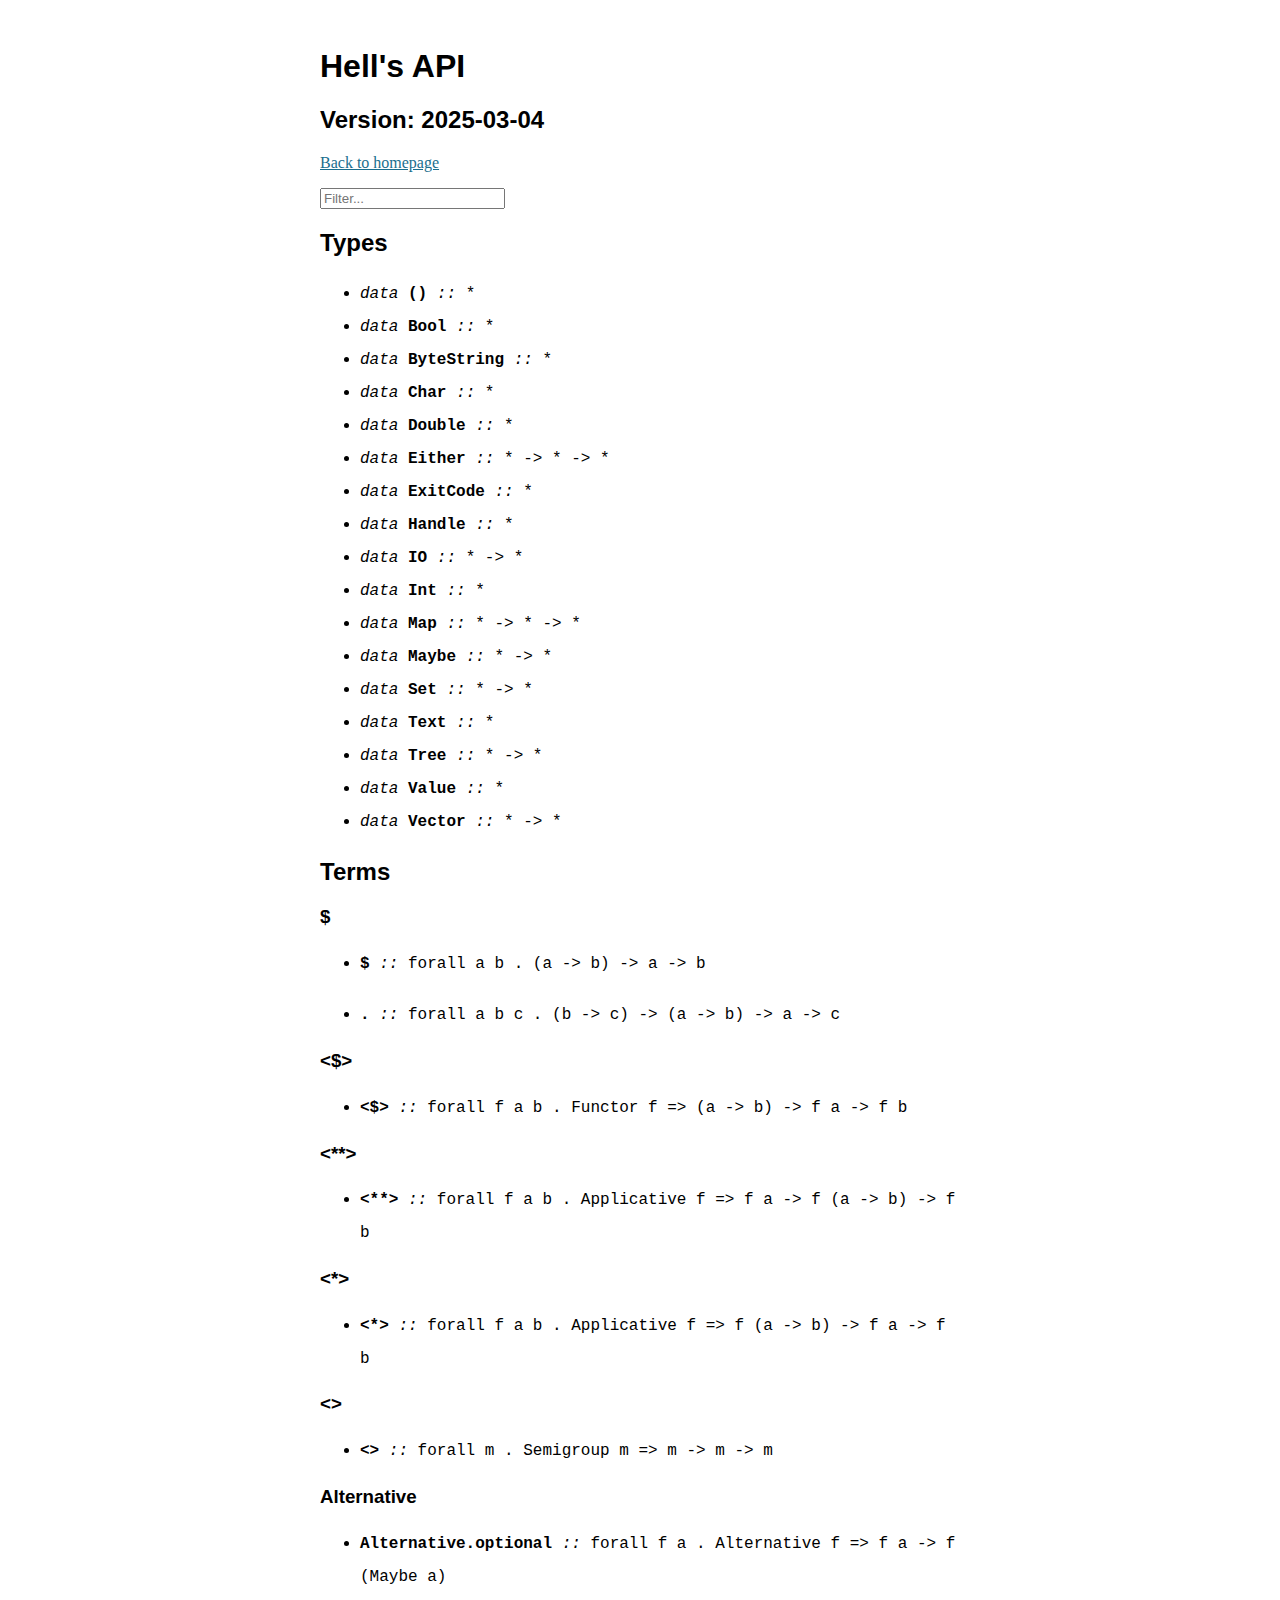
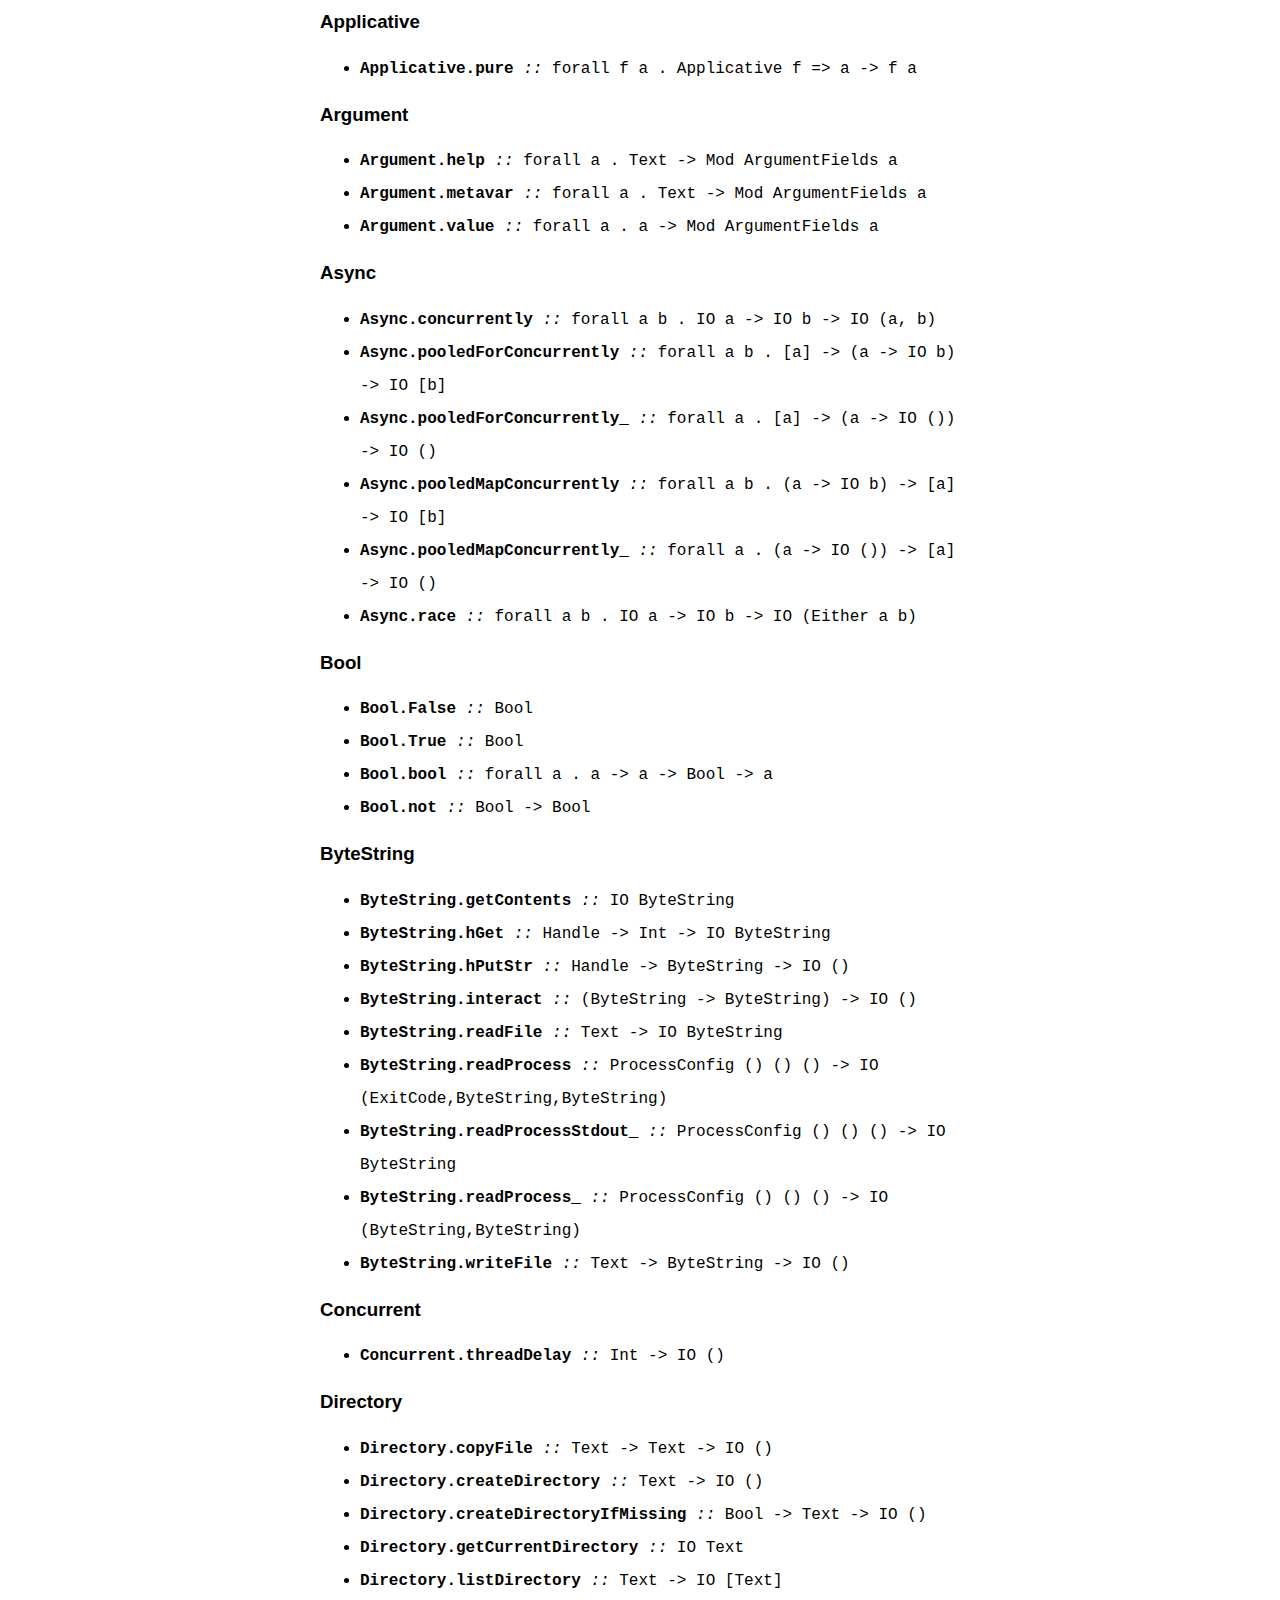
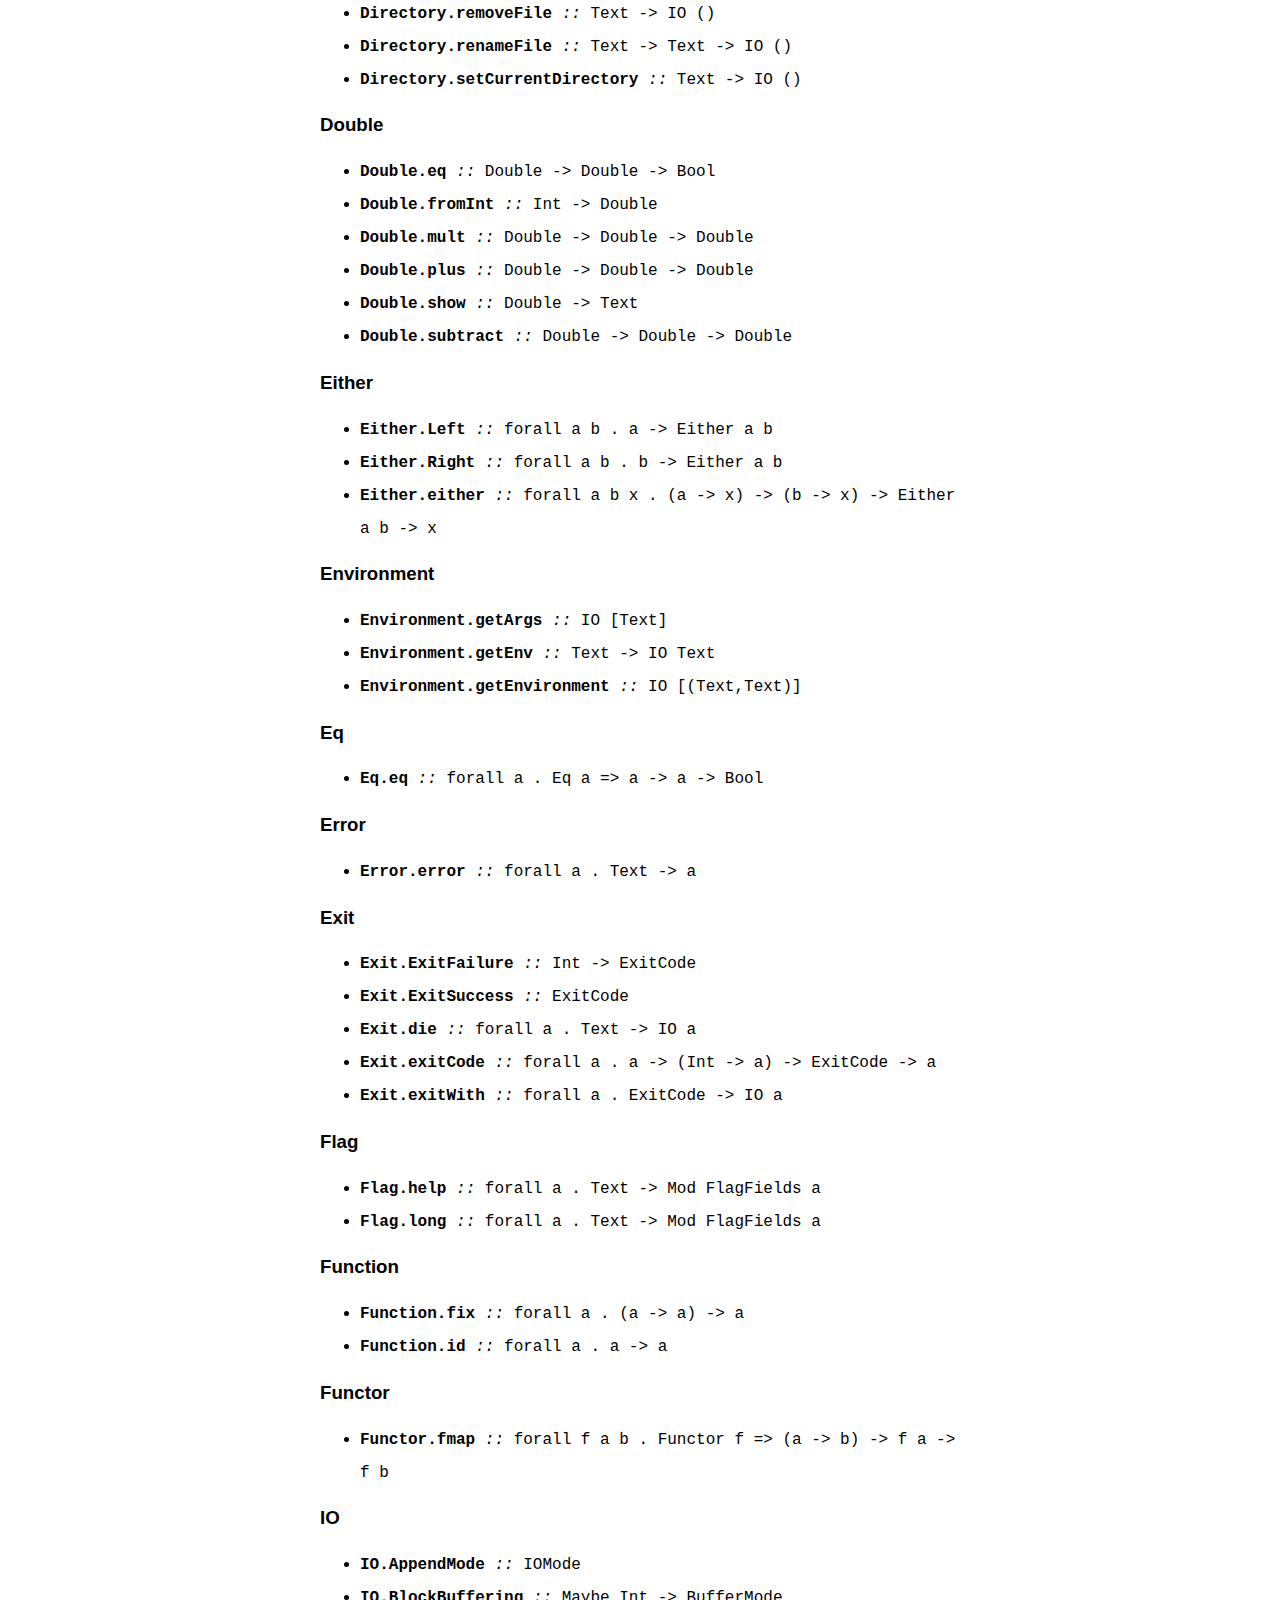
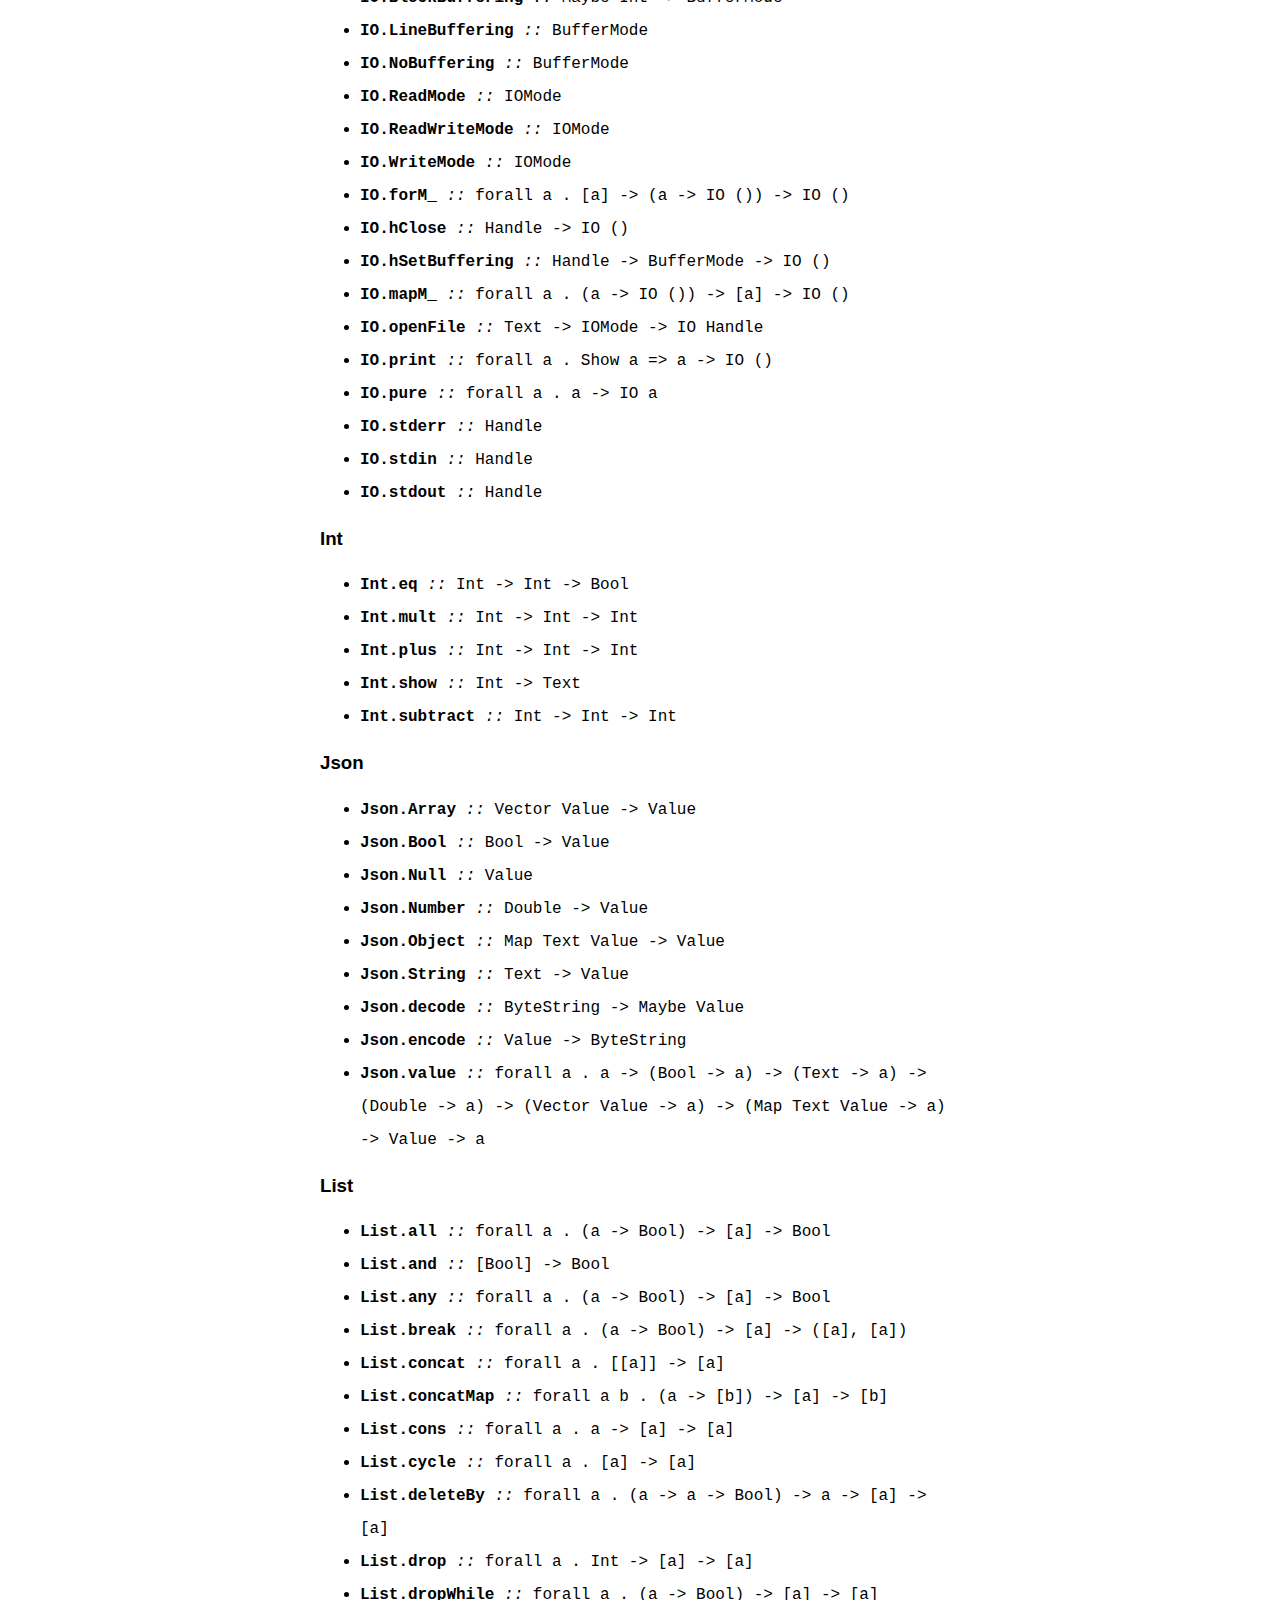
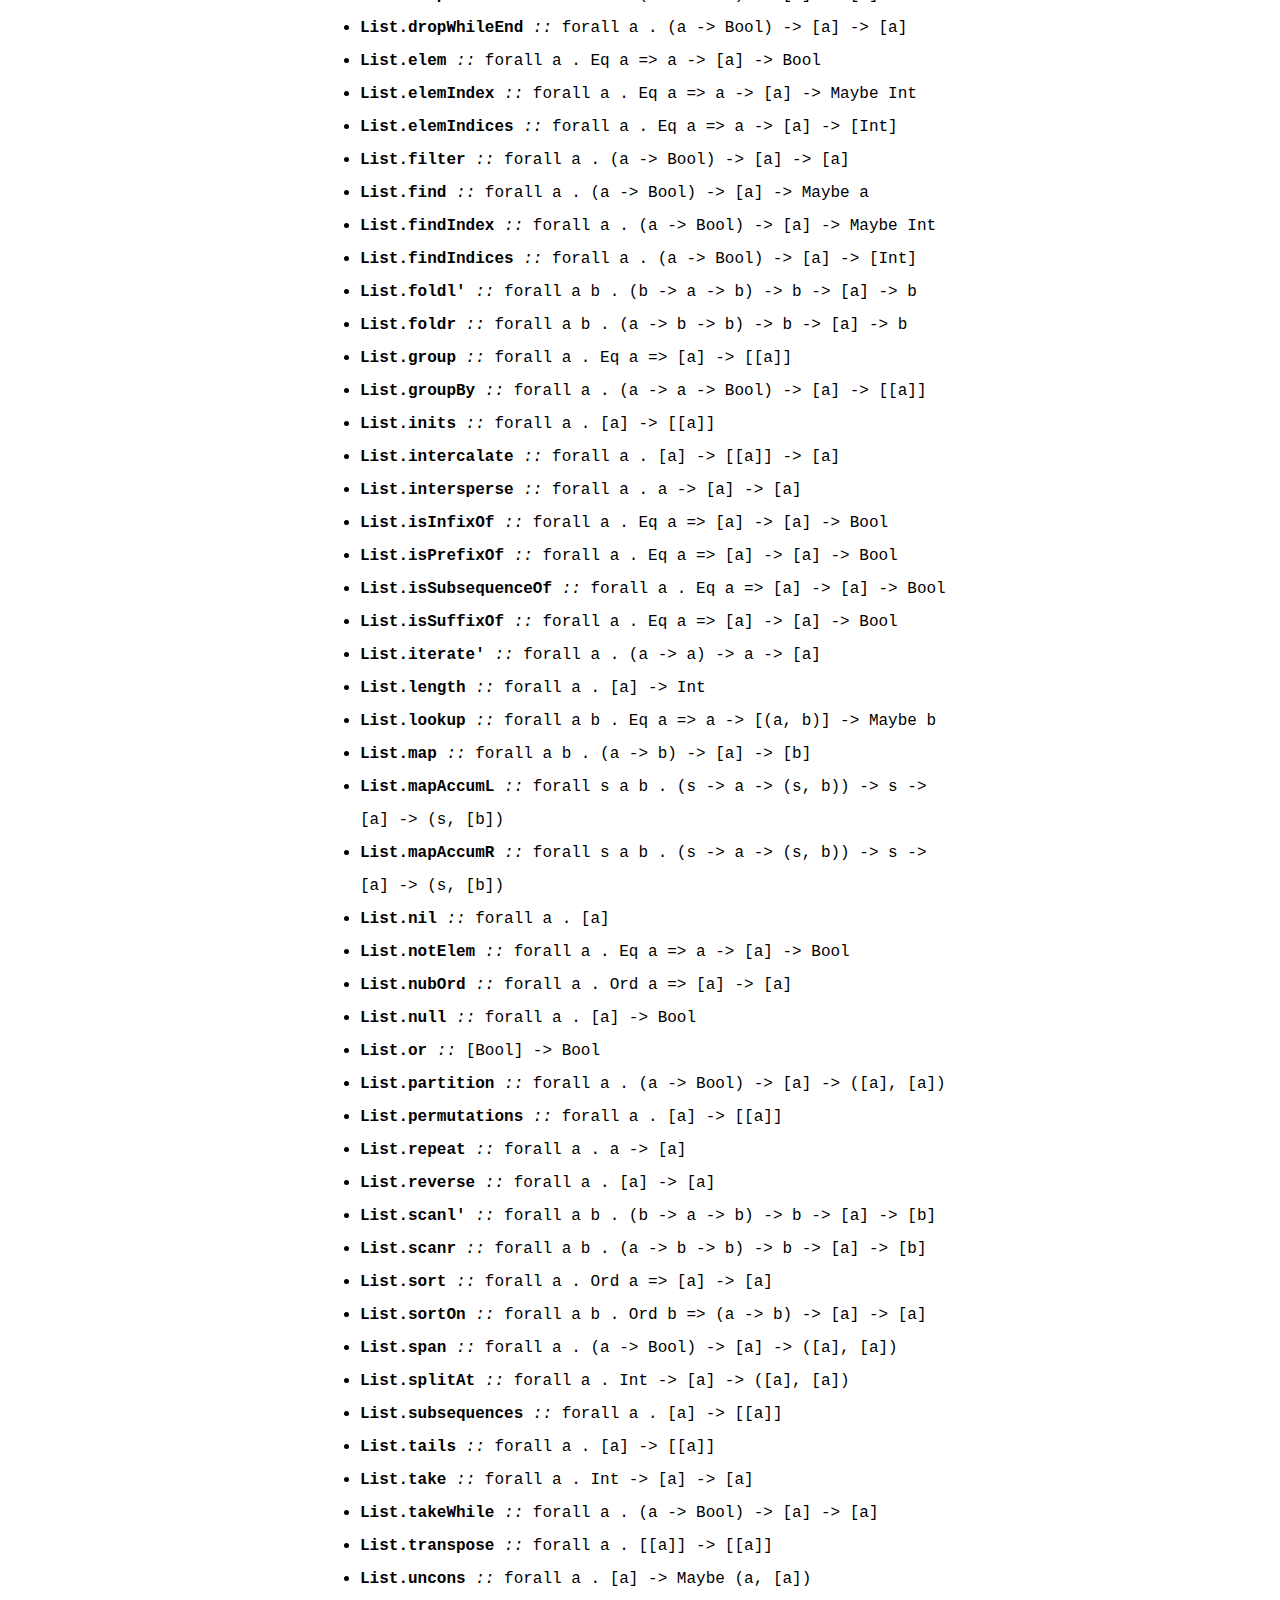
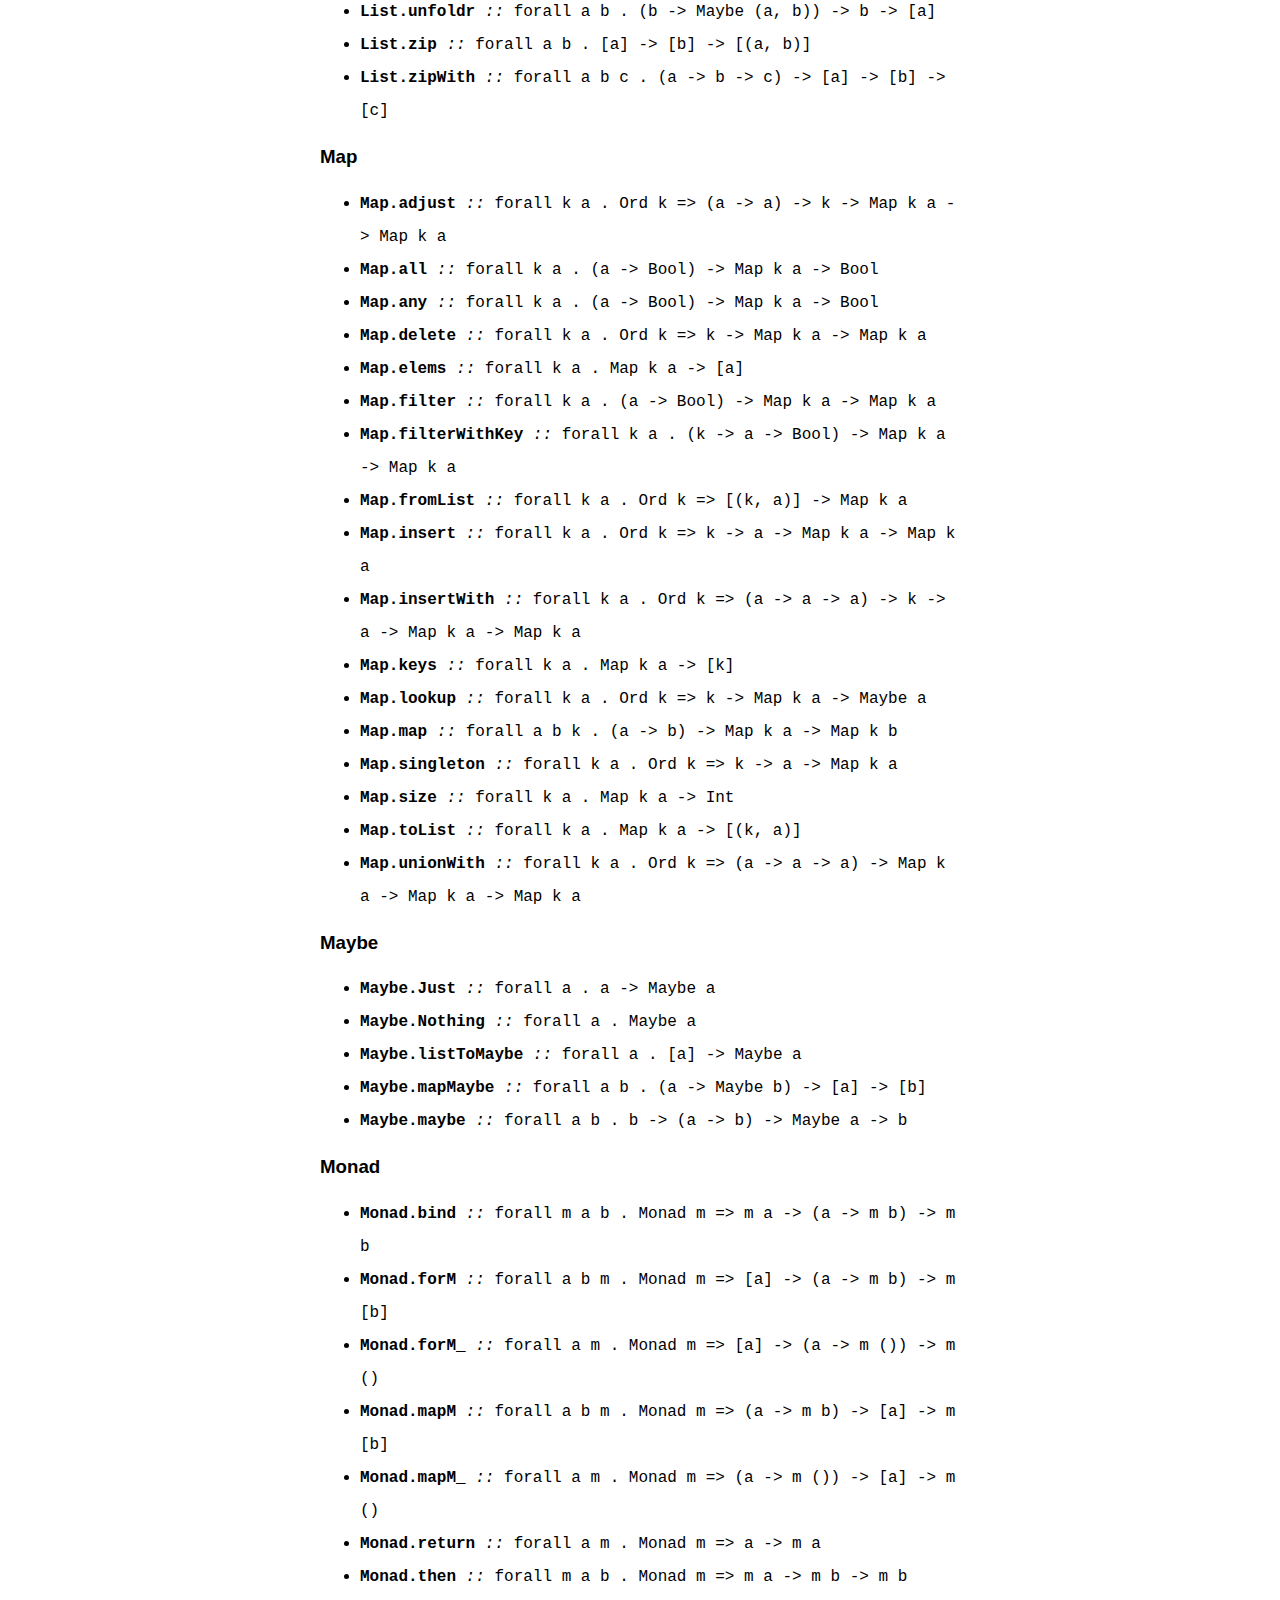
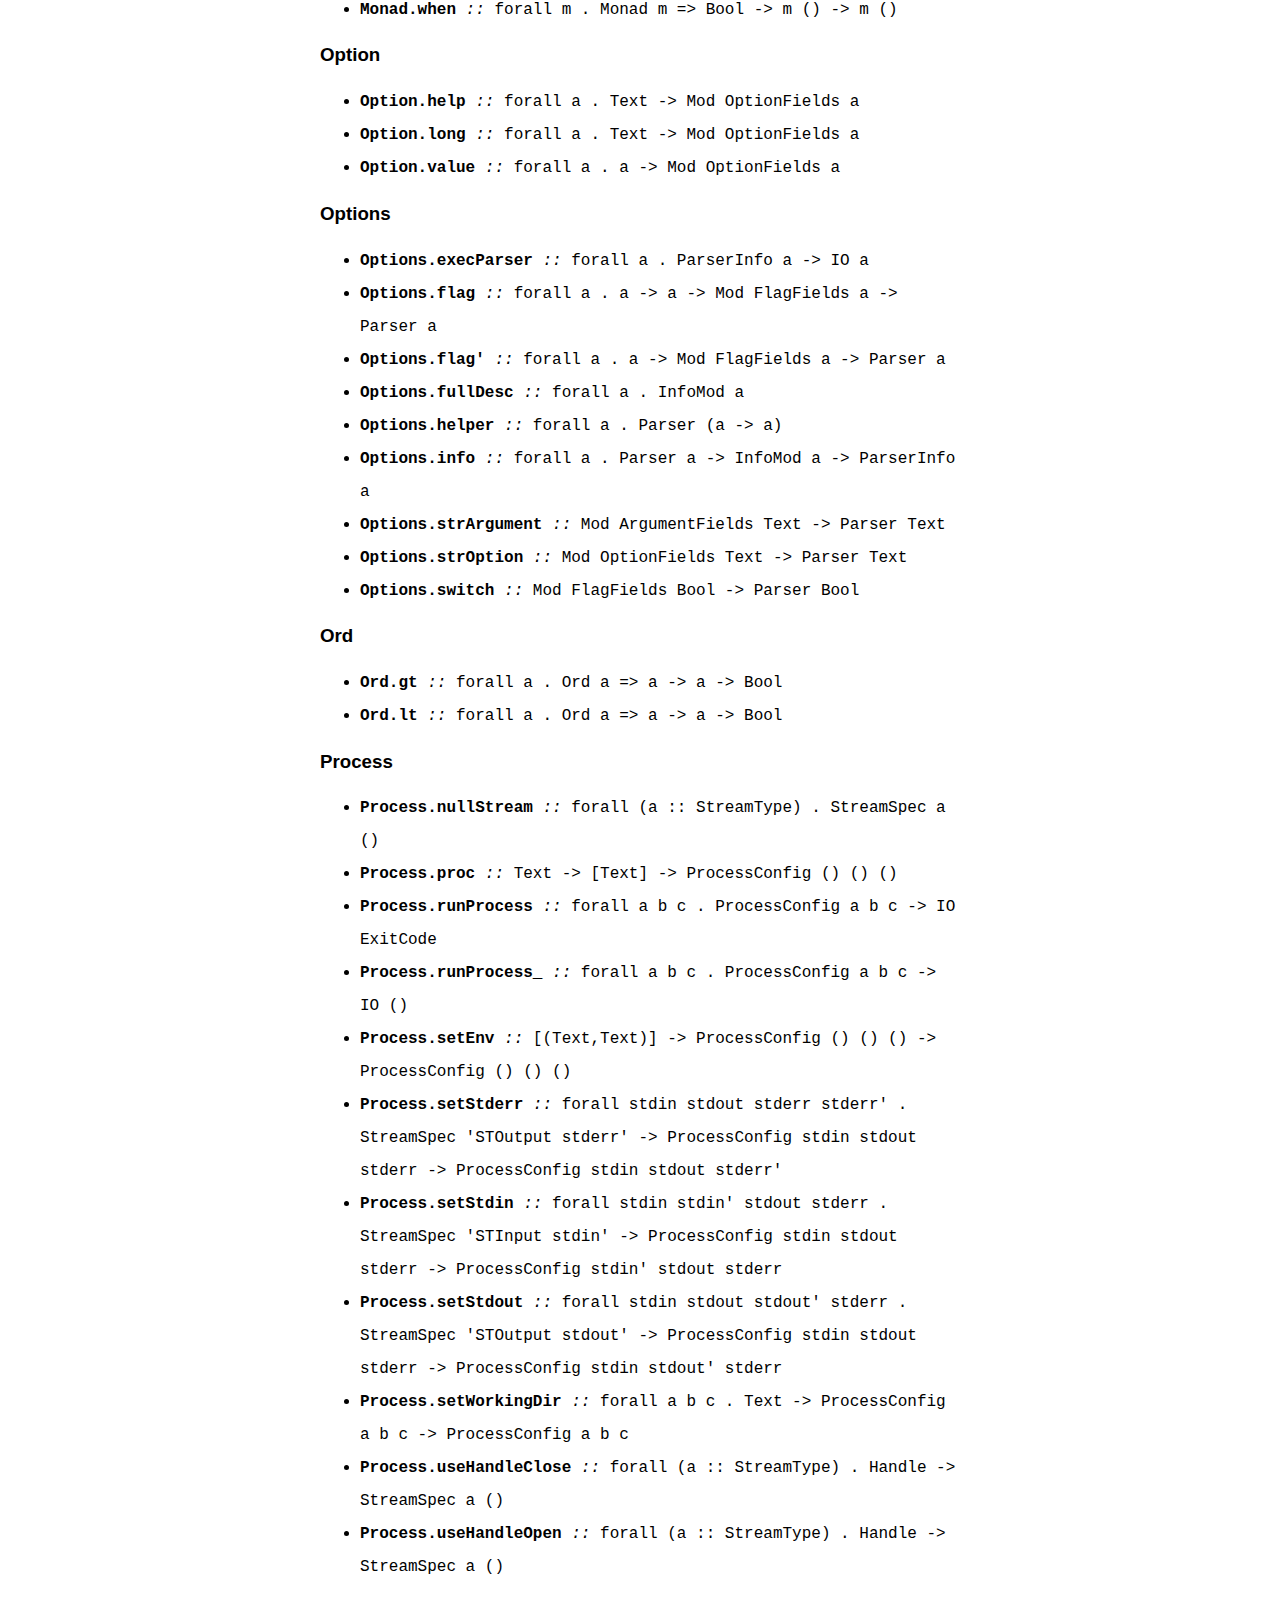
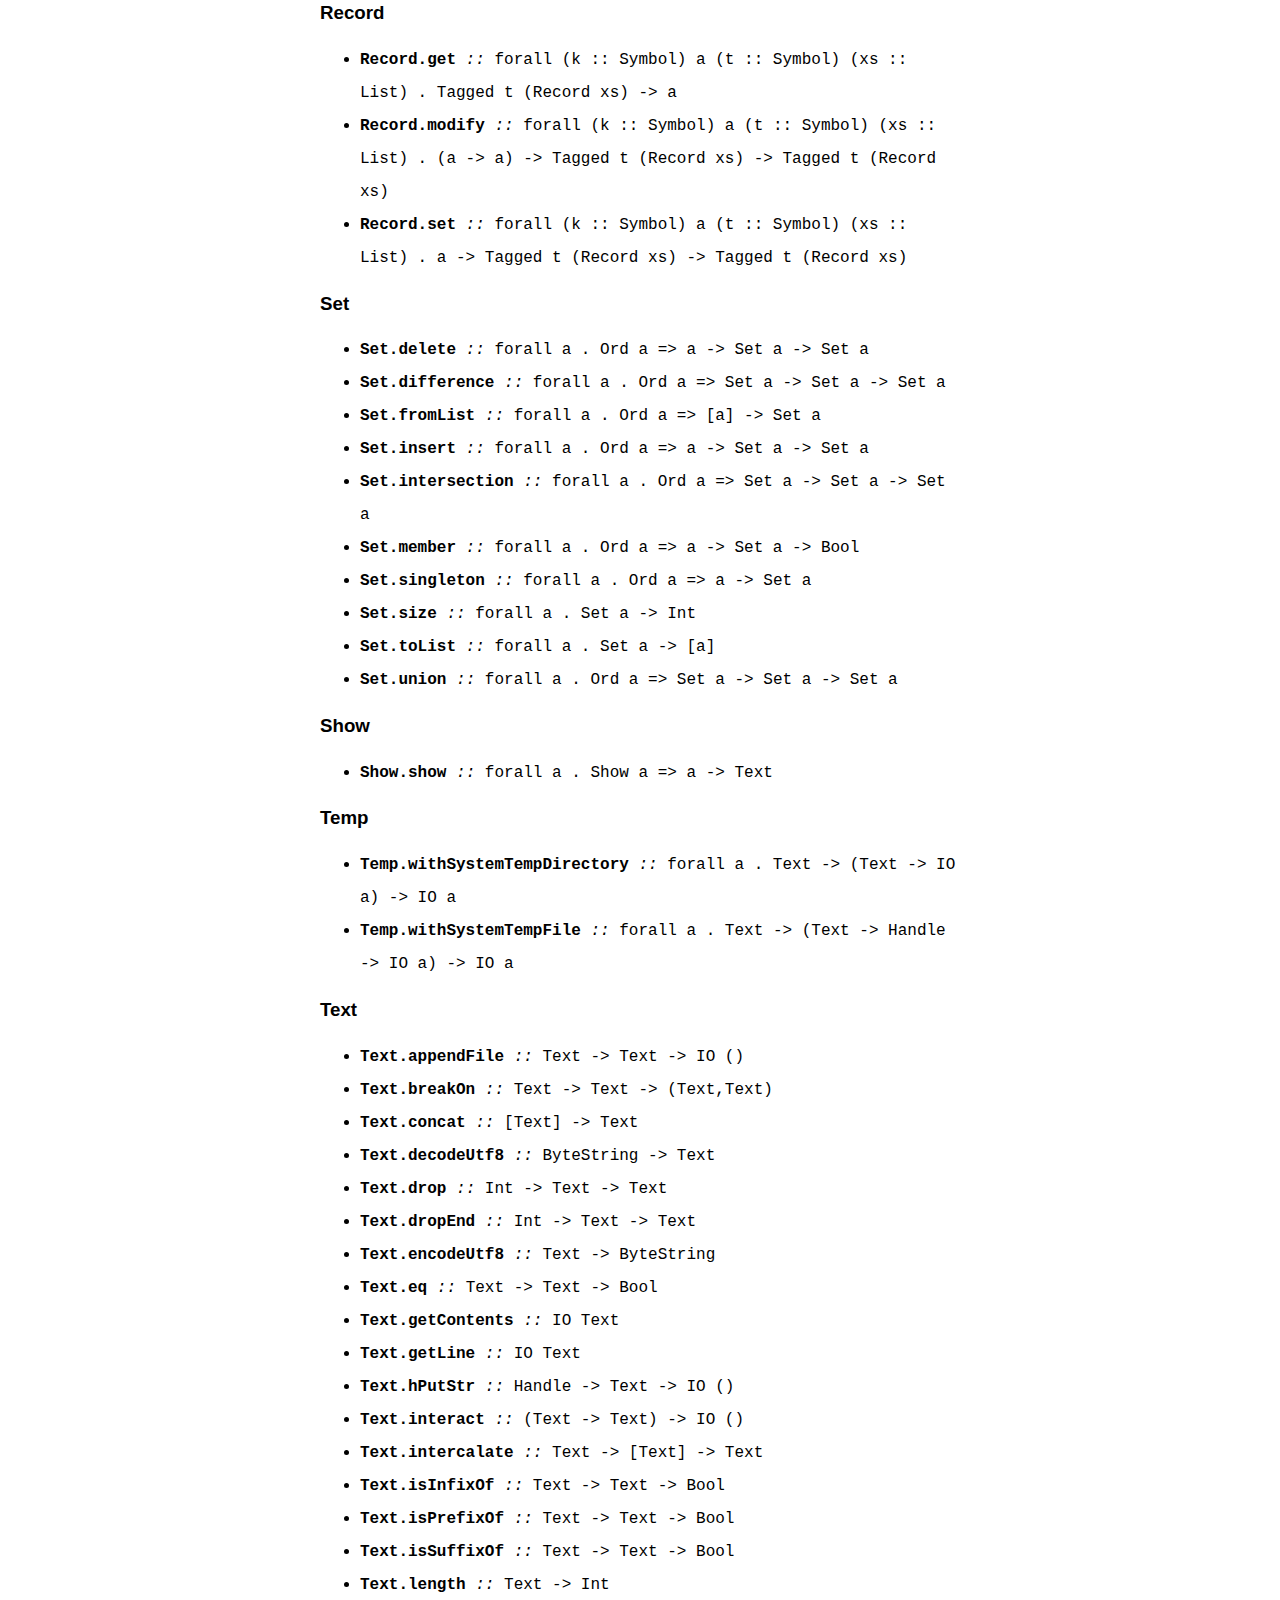
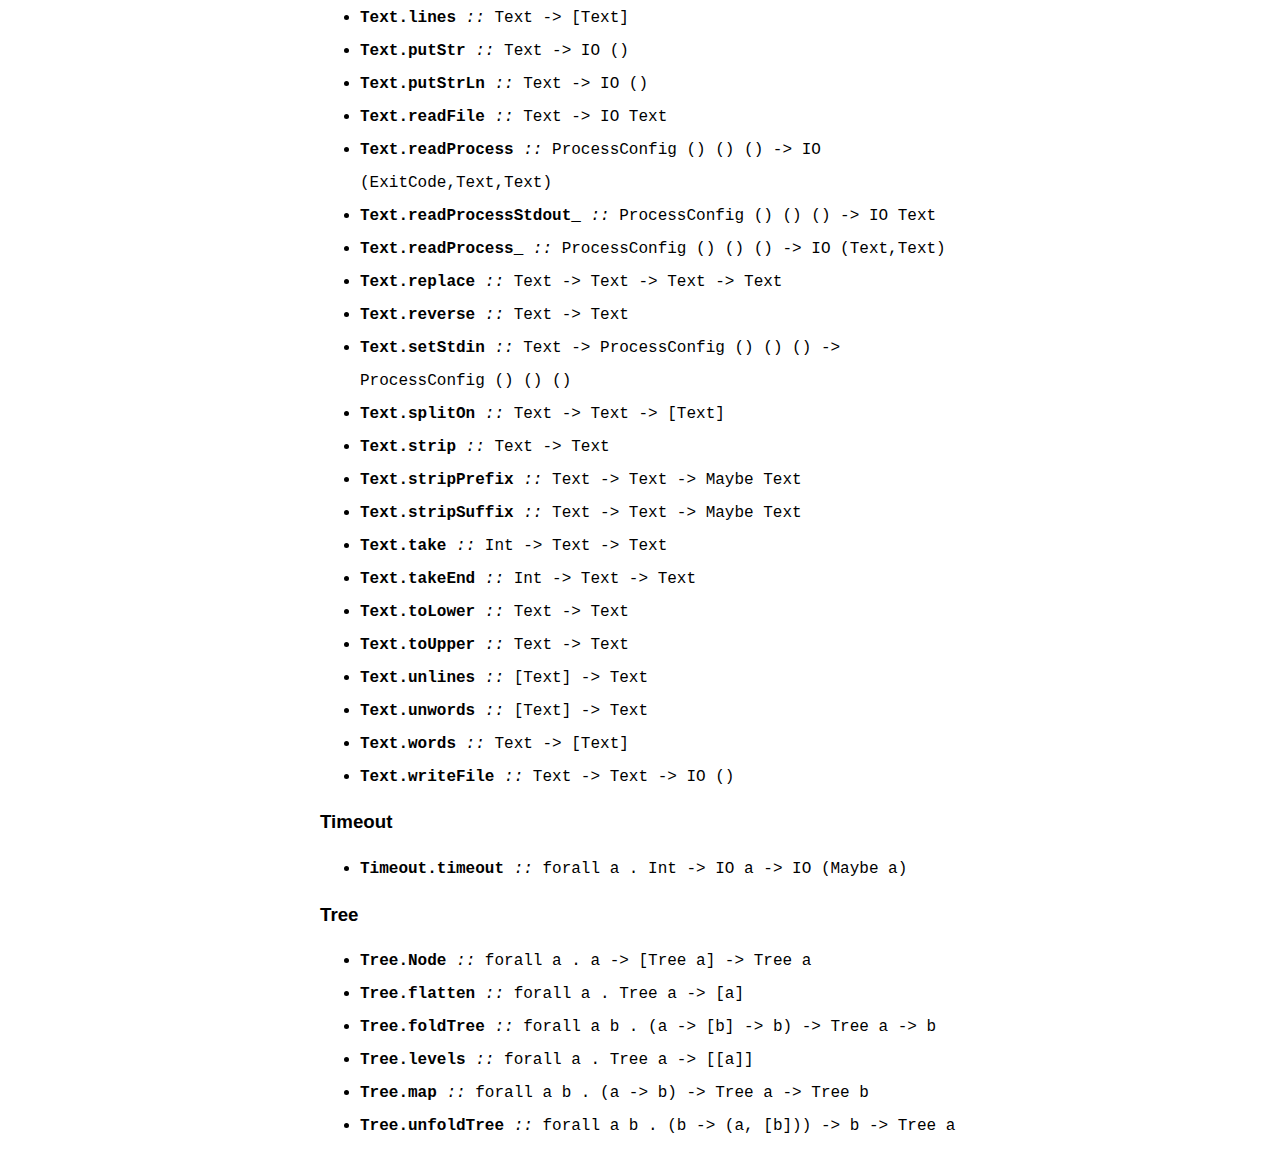
==== commit 8edf0804: "Update docs" ====
--- a/docs/api/index.html
+++ b/docs/api/index.html
@@ -18,7 +18,7 @@
  }
 
 li { line-height: 2em }
-</style><head><title>Hell&#39;s API</title></head><body><h1>Hell&#39;s API</h1><h2>Version: 2025-01-21</h2><p><a href="../">Back to homepage</a></p><input type="text" id="search" placeholder="Filter..."><h2>Types</h2><ul><li id="()" class="searchable"><code><em>data </em><strong>()</strong><em> :: </em>*</code></li><li id="Bool" class="searchable"><code><em>data </em><strong>Bool</strong><em> :: </em>*</code></li><li id="ByteString" class="searchable"><code><em>data </em><strong>ByteString</strong><em> :: </em>*</code></li><li id="Char" class="searchable"><code><em>data </em><strong>Char</strong><em> :: </em>*</code></li><li id="Double" class="searchable"><code><em>data </em><strong>Double</strong><em> :: </em>*</code></li><li id="Either" class="searchable"><code><em>data </em><strong>Either</strong><em> :: </em>* -&gt; * -&gt; *</code></li><li id="ExitCode" class="searchable"><code><em>data </em><strong>ExitCode</strong><em> :: </em>*</code></li><li id="Handle" class="searchable"><code><em>data </em><strong>Handle</strong><em> :: </em>*</code></li><li id="IO" class="searchable"><code><em>data </em><strong>IO</strong><em> :: </em>* -&gt; *</code></li><li id="Int" class="searchable"><code><em>data </em><strong>Int</strong><em> :: </em>*</code></li><li id="Map" class="searchable"><code><em>data </em><strong>Map</strong><em> :: </em>* -&gt; * -&gt; *</code></li><li id="Maybe" class="searchable"><code><em>data </em><strong>Maybe</strong><em> :: </em>* -&gt; *</code></li><li id="Set" class="searchable"><code><em>data </em><strong>Set</strong><em> :: </em>* -&gt; *</code></li><li id="Text" class="searchable"><code><em>data </em><strong>Text</strong><em> :: </em>*</code></li><li id="Tree" class="searchable"><code><em>data </em><strong>Tree</strong><em> :: </em>* -&gt; *</code></li><li id="Value" class="searchable"><code><em>data </em><strong>Value</strong><em> :: </em>*</code></li><li id="Vector" class="searchable"><code><em>data </em><strong>Vector</strong><em> :: </em>* -&gt; *</code></li></ul><h2>Terms</h2><h3 class="searchableHeading">$</h3><ul><li id="$" class="searchable"><code><strong>$</strong><em> :: </em>forall a b . (a -&gt; b) -&gt; a -&gt; b</code></li></ul><h3 class="searchableHeading"></h3><ul><li id="." class="searchable"><code><strong>.</strong><em> :: </em>forall a b c . (b -&gt; c) -&gt; (a -&gt; b) -&gt; a -&gt; c</code></li></ul><h3 class="searchableHeading">&lt;$&gt;</h3><ul><li id="&lt;$&gt;" class="searchable"><code><strong>&lt;$&gt;</strong><em> :: </em>forall f a b . Functor f =&gt; (a -&gt; b) -&gt; f a -&gt; f b</code></li></ul><h3 class="searchableHeading">&lt;**&gt;</h3><ul><li id="&lt;**&gt;" class="searchable"><code><strong>&lt;**&gt;</strong><em> :: </em>forall f a b . Applicative f =&gt; f a -&gt; f (a -&gt; b) -&gt; f b</code></li></ul><h3 class="searchableHeading">&lt;*&gt;</h3><ul><li id="&lt;*&gt;" class="searchable"><code><strong>&lt;*&gt;</strong><em> :: </em>forall f a b . Applicative f =&gt; f (a -&gt; b) -&gt; f a -&gt; f b</code></li></ul><h3 class="searchableHeading">&lt;&gt;</h3><ul><li id="&lt;&gt;" class="searchable"><code><strong>&lt;&gt;</strong><em> :: </em>forall m . Semigroup m =&gt; m -&gt; m -&gt; m</code></li></ul><h3 class="searchableHeading">Alternative</h3><ul><li id="Alternative.optional" class="searchable"><code><strong>Alternative.optional</strong><em> :: </em>forall f a . Alternative f =&gt; f a -&gt; f (Maybe a)</code></li></ul><h3 class="searchableHeading">Applicative</h3><ul><li id="Applicative.pure" class="searchable"><code><strong>Applicative.pure</strong><em> :: </em>forall f a . Applicative f =&gt; a -&gt; f a</code></li></ul><h3 class="searchableHeading">Argument</h3><ul><li id="Argument.help" class="searchable"><code><strong>Argument.help</strong><em> :: </em>forall a . Text -&gt; Mod ArgumentFields a</code></li><li id="Argument.metavar" class="searchable"><code><strong>Argument.metavar</strong><em> :: </em>forall a . Text -&gt; Mod ArgumentFields a</code></li><li id="Argument.value" class="searchable"><code><strong>Argument.value</strong><em> :: </em>forall a . a -&gt; Mod ArgumentFields a</code></li></ul><h3 class="searchableHeading">Async</h3><ul><li id="Async.concurrently" class="searchable"><code><strong>Async.concurrently</strong><em> :: </em>forall a b . IO a -&gt; IO b -&gt; IO (a, b)</code></li><li id="Async.pooledForConcurrently" class="searchable"><code><strong>Async.pooledForConcurrently</strong><em> :: </em>forall a b . [a] -&gt; (a -&gt; IO b) -&gt; IO [b]</code></li><li id="Async.pooledForConcurrently_" class="searchable"><code><strong>Async.pooledForConcurrently_</strong><em> :: </em>forall a . [a] -&gt; (a -&gt; IO ()) -&gt; IO ()</code></li><li id="Async.pooledMapConcurrently" class="searchable"><code><strong>Async.pooledMapConcurrently</strong><em> :: </em>forall a b . (a -&gt; IO b) -&gt; [a] -&gt; IO [b]</code></li><li id="Async.pooledMapConcurrently_" class="searchable"><code><strong>Async.pooledMapConcurrently_</strong><em> :: </em>forall a . (a -&gt; IO ()) -&gt; [a] -&gt; IO ()</code></li><li id="Async.race" class="searchable"><code><strong>Async.race</strong><em> :: </em>forall a b . IO a -&gt; IO b -&gt; IO (Either a b)</code></li></ul><h3 class="searchableHeading">Bool</h3><ul><li id="Bool.False" class="searchable"><code><strong>Bool.False</strong><em> :: </em>Bool</code></li><li id="Bool.True" class="searchable"><code><strong>Bool.True</strong><em> :: </em>Bool</code></li><li id="Bool.bool" class="searchable"><code><strong>Bool.bool</strong><em> :: </em>forall a . a -&gt; a -&gt; Bool -&gt; a</code></li><li id="Bool.not" class="searchable"><code><strong>Bool.not</strong><em> :: </em>Bool -&gt; Bool</code></li></ul><h3 class="searchableHeading">ByteString</h3><ul><li id="ByteString.getContents" class="searchable"><code><strong>ByteString.getContents</strong><em> :: </em>IO ByteString</code></li><li id="ByteString.hGet" class="searchable"><code><strong>ByteString.hGet</strong><em> :: </em>Handle -&gt; Int -&gt; IO ByteString</code></li><li id="ByteString.hPutStr" class="searchable"><code><strong>ByteString.hPutStr</strong><em> :: </em>Handle -&gt; ByteString -&gt; IO ()</code></li><li id="ByteString.interact" class="searchable"><code><strong>ByteString.interact</strong><em> :: </em>(ByteString -&gt; ByteString) -&gt; IO ()</code></li><li id="ByteString.readFile" class="searchable"><code><strong>ByteString.readFile</strong><em> :: </em>Text -&gt; IO ByteString</code></li><li id="ByteString.readProcess" class="searchable"><code><strong>ByteString.readProcess</strong><em> :: </em>ProcessConfig () () () -&gt; IO (ExitCode,ByteString,ByteString)</code></li><li id="ByteString.readProcessStdout_" class="searchable"><code><strong>ByteString.readProcessStdout_</strong><em> :: </em>ProcessConfig () () () -&gt; IO ByteString</code></li><li id="ByteString.readProcess_" class="searchable"><code><strong>ByteString.readProcess_</strong><em> :: </em>ProcessConfig () () () -&gt; IO (ByteString,ByteString)</code></li><li id="ByteString.writeFile" class="searchable"><code><strong>ByteString.writeFile</strong><em> :: </em>Text -&gt; ByteString -&gt; IO ()</code></li></ul><h3 class="searchableHeading">Concurrent</h3><ul><li id="Concurrent.threadDelay" class="searchable"><code><strong>Concurrent.threadDelay</strong><em> :: </em>Int -&gt; IO ()</code></li></ul><h3 class="searchableHeading">Directory</h3><ul><li id="Directory.copyFile" class="searchable"><code><strong>Directory.copyFile</strong><em> :: </em>Text -&gt; Text -&gt; IO ()</code></li><li id="Directory.createDirectory" class="searchable"><code><strong>Directory.createDirectory</strong><em> :: </em>Text -&gt; IO ()</code></li><li id="Directory.createDirectoryIfMissing" class="searchable"><code><strong>Directory.createDirectoryIfMissing</strong><em> :: </em>Bool -&gt; Text -&gt; IO ()</code></li><li id="Directory.getCurrentDirectory" class="searchable"><code><strong>Directory.getCurrentDirectory</strong><em> :: </em>IO Text</code></li><li id="Directory.listDirectory" class="searchable"><code><strong>Directory.listDirectory</strong><em> :: </em>Text -&gt; IO [Text]</code></li><li id="Directory.removeFile" class="searchable"><code><strong>Directory.removeFile</strong><em> :: </em>Text -&gt; IO ()</code></li><li id="Directory.renameFile" class="searchable"><code><strong>Directory.renameFile</strong><em> :: </em>Text -&gt; Text -&gt; IO ()</code></li><li id="Directory.setCurrentDirectory" class="searchable"><code><strong>Directory.setCurrentDirectory</strong><em> :: </em>Text -&gt; IO ()</code></li></ul><h3 class="searchableHeading">Double</h3><ul><li id="Double.eq" class="searchable"><code><strong>Double.eq</strong><em> :: </em>Double -&gt; Double -&gt; Bool</code></li><li id="Double.fromInt" class="searchable"><code><strong>Double.fromInt</strong><em> :: </em>Int -&gt; Double</code></li><li id="Double.mult" class="searchable"><code><strong>Double.mult</strong><em> :: </em>Double -&gt; Double -&gt; Double</code></li><li id="Double.plus" class="searchable"><code><strong>Double.plus</strong><em> :: </em>Double -&gt; Double -&gt; Double</code></li><li id="Double.show" class="searchable"><code><strong>Double.show</strong><em> :: </em>Double -&gt; Text</code></li><li id="Double.subtract" class="searchable"><code><strong>Double.subtract</strong><em> :: </em>Double -&gt; Double -&gt; Double</code></li></ul><h3 class="searchableHeading">Either</h3><ul><li id="Either.Left" class="searchable"><code><strong>Either.Left</strong><em> :: </em>forall a b . a -&gt; Either a b</code></li><li id="Either.Right" class="searchable"><code><strong>Either.Right</strong><em> :: </em>forall a b . b -&gt; Either a b</code></li><li id="Either.either" class="searchable"><code><strong>Either.either</strong><em> :: </em>forall a b x . (a -&gt; x) -&gt; (b -&gt; x) -&gt; Either a b -&gt; x</code></li></ul><h3 class="searchableHeading">Environment</h3><ul><li id="Environment.getArgs" class="searchable"><code><strong>Environment.getArgs</strong><em> :: </em>IO [Text]</code></li><li id="Environment.getEnv" class="searchable"><code><strong>Environment.getEnv</strong><em> :: </em>Text -&gt; IO Text</code></li><li id="Environment.getEnvironment" class="searchable"><code><strong>Environment.getEnvironment</strong><em> :: </em>IO [(Text,Text)]</code></li></ul><h3 class="searchableHeading">Eq</h3><ul><li id="Eq.eq" class="searchable"><code><strong>Eq.eq</strong><em> :: </em>forall a . Eq a =&gt; a -&gt; a -&gt; Bool</code></li></ul><h3 class="searchableHeading">Error</h3><ul><li id="Error.error" class="searchable"><code><strong>Error.error</strong><em> :: </em>forall a . Text -&gt; a</code></li></ul><h3 class="searchableHeading">Exit</h3><ul><li id="Exit.ExitFailure" class="searchable"><code><strong>Exit.ExitFailure</strong><em> :: </em>Int -&gt; ExitCode</code></li><li id="Exit.ExitSuccess" class="searchable"><code><strong>Exit.ExitSuccess</strong><em> :: </em>ExitCode</code></li><li id="Exit.die" class="searchable"><code><strong>Exit.die</strong><em> :: </em>forall a . Text -&gt; IO a</code></li><li id="Exit.exitCode" class="searchable"><code><strong>Exit.exitCode</strong><em> :: </em>forall a . a -&gt; (Int -&gt; a) -&gt; ExitCode -&gt; a</code></li><li id="Exit.exitWith" class="searchable"><code><strong>Exit.exitWith</strong><em> :: </em>forall a . ExitCode -&gt; IO a</code></li></ul><h3 class="searchableHeading">Flag</h3><ul><li id="Flag.help" class="searchable"><code><strong>Flag.help</strong><em> :: </em>forall a . Text -&gt; Mod FlagFields a</code></li><li id="Flag.long" class="searchable"><code><strong>Flag.long</strong><em> :: </em>forall a . Text -&gt; Mod FlagFields a</code></li></ul><h3 class="searchableHeading">Function</h3><ul><li id="Function.fix" class="searchable"><code><strong>Function.fix</strong><em> :: </em>forall a . (a -&gt; a) -&gt; a</code></li><li id="Function.id" class="searchable"><code><strong>Function.id</strong><em> :: </em>forall a . a -&gt; a</code></li></ul><h3 class="searchableHeading">Functor</h3><ul><li id="Functor.fmap" class="searchable"><code><strong>Functor.fmap</strong><em> :: </em>forall f a b . Functor f =&gt; (a -&gt; b) -&gt; f a -&gt; f b</code></li></ul><h3 class="searchableHeading">IO</h3><ul><li id="IO.AppendMode" class="searchable"><code><strong>IO.AppendMode</strong><em> :: </em>IOMode</code></li><li id="IO.BlockBuffering" class="searchable"><code><strong>IO.BlockBuffering</strong><em> :: </em>Maybe Int -&gt; BufferMode</code></li><li id="IO.LineBuffering" class="searchable"><code><strong>IO.LineBuffering</strong><em> :: </em>BufferMode</code></li><li id="IO.NoBuffering" class="searchable"><code><strong>IO.NoBuffering</strong><em> :: </em>BufferMode</code></li><li id="IO.ReadMode" class="searchable"><code><strong>IO.ReadMode</strong><em> :: </em>IOMode</code></li><li id="IO.ReadWriteMode" class="searchable"><code><strong>IO.ReadWriteMode</strong><em> :: </em>IOMode</code></li><li id="IO.WriteMode" class="searchable"><code><strong>IO.WriteMode</strong><em> :: </em>IOMode</code></li><li id="IO.forM_" class="searchable"><code><strong>IO.forM_</strong><em> :: </em>forall a . [a] -&gt; (a -&gt; IO ()) -&gt; IO ()</code></li><li id="IO.hClose" class="searchable"><code><strong>IO.hClose</strong><em> :: </em>Handle -&gt; IO ()</code></li><li id="IO.hSetBuffering" class="searchable"><code><strong>IO.hSetBuffering</strong><em> :: </em>Handle -&gt; BufferMode -&gt; IO ()</code></li><li id="IO.mapM_" class="searchable"><code><strong>IO.mapM_</strong><em> :: </em>forall a . (a -&gt; IO ()) -&gt; [a] -&gt; IO ()</code></li><li id="IO.openFile" class="searchable"><code><strong>IO.openFile</strong><em> :: </em>Text -&gt; IOMode -&gt; IO Handle</code></li><li id="IO.print" class="searchable"><code><strong>IO.print</strong><em> :: </em>forall a . Show a =&gt; a -&gt; IO ()</code></li><li id="IO.pure" class="searchable"><code><strong>IO.pure</strong><em> :: </em>forall a . a -&gt; IO a</code></li><li id="IO.stderr" class="searchable"><code><strong>IO.stderr</strong><em> :: </em>Handle</code></li><li id="IO.stdin" class="searchable"><code><strong>IO.stdin</strong><em> :: </em>Handle</code></li><li id="IO.stdout" class="searchable"><code><strong>IO.stdout</strong><em> :: </em>Handle</code></li></ul><h3 class="searchableHeading">Int</h3><ul><li id="Int.eq" class="searchable"><code><strong>Int.eq</strong><em> :: </em>Int -&gt; Int -&gt; Bool</code></li><li id="Int.mult" class="searchable"><code><strong>Int.mult</strong><em> :: </em>Int -&gt; Int -&gt; Int</code></li><li id="Int.plus" class="searchable"><code><strong>Int.plus</strong><em> :: </em>Int -&gt; Int -&gt; Int</code></li><li id="Int.show" class="searchable"><code><strong>Int.show</strong><em> :: </em>Int -&gt; Text</code></li><li id="Int.subtract" class="searchable"><code><strong>Int.subtract</strong><em> :: </em>Int -&gt; Int -&gt; Int</code></li></ul><h3 class="searchableHeading">Json</h3><ul><li id="Json.Array" class="searchable"><code><strong>Json.Array</strong><em> :: </em>Vector Value -&gt; Value</code></li><li id="Json.Bool" class="searchable"><code><strong>Json.Bool</strong><em> :: </em>Bool -&gt; Value</code></li><li id="Json.Null" class="searchable"><code><strong>Json.Null</strong><em> :: </em>Value</code></li><li id="Json.Number" class="searchable"><code><strong>Json.Number</strong><em> :: </em>Double -&gt; Value</code></li><li id="Json.Object" class="searchable"><code><strong>Json.Object</strong><em> :: </em>Map Text Value -&gt; Value</code></li><li id="Json.String" class="searchable"><code><strong>Json.String</strong><em> :: </em>Text -&gt; Value</code></li><li id="Json.decode" class="searchable"><code><strong>Json.decode</strong><em> :: </em>ByteString -&gt; Maybe Value</code></li><li id="Json.encode" class="searchable"><code><strong>Json.encode</strong><em> :: </em>Value -&gt; ByteString</code></li><li id="Json.value" class="searchable"><code><strong>Json.value</strong><em> :: </em>forall a .
+</style><head><title>Hell&#39;s API</title></head><body><h1>Hell&#39;s API</h1><h2>Version: 2025-03-04</h2><p><a href="../">Back to homepage</a></p><input type="text" id="search" placeholder="Filter..."><h2>Types</h2><ul><li id="()" class="searchable"><code><em>data </em><strong>()</strong><em> :: </em>*</code></li><li id="Bool" class="searchable"><code><em>data </em><strong>Bool</strong><em> :: </em>*</code></li><li id="ByteString" class="searchable"><code><em>data </em><strong>ByteString</strong><em> :: </em>*</code></li><li id="Char" class="searchable"><code><em>data </em><strong>Char</strong><em> :: </em>*</code></li><li id="Double" class="searchable"><code><em>data </em><strong>Double</strong><em> :: </em>*</code></li><li id="Either" class="searchable"><code><em>data </em><strong>Either</strong><em> :: </em>* -&gt; * -&gt; *</code></li><li id="ExitCode" class="searchable"><code><em>data </em><strong>ExitCode</strong><em> :: </em>*</code></li><li id="Handle" class="searchable"><code><em>data </em><strong>Handle</strong><em> :: </em>*</code></li><li id="IO" class="searchable"><code><em>data </em><strong>IO</strong><em> :: </em>* -&gt; *</code></li><li id="Int" class="searchable"><code><em>data </em><strong>Int</strong><em> :: </em>*</code></li><li id="Map" class="searchable"><code><em>data </em><strong>Map</strong><em> :: </em>* -&gt; * -&gt; *</code></li><li id="Maybe" class="searchable"><code><em>data </em><strong>Maybe</strong><em> :: </em>* -&gt; *</code></li><li id="Set" class="searchable"><code><em>data </em><strong>Set</strong><em> :: </em>* -&gt; *</code></li><li id="Text" class="searchable"><code><em>data </em><strong>Text</strong><em> :: </em>*</code></li><li id="Tree" class="searchable"><code><em>data </em><strong>Tree</strong><em> :: </em>* -&gt; *</code></li><li id="Value" class="searchable"><code><em>data </em><strong>Value</strong><em> :: </em>*</code></li><li id="Vector" class="searchable"><code><em>data </em><strong>Vector</strong><em> :: </em>* -&gt; *</code></li></ul><h2>Terms</h2><h3 class="searchableHeading">$</h3><ul><li id="$" class="searchable"><code><strong>$</strong><em> :: </em>forall a b . (a -&gt; b) -&gt; a -&gt; b</code></li></ul><h3 class="searchableHeading"></h3><ul><li id="." class="searchable"><code><strong>.</strong><em> :: </em>forall a b c . (b -&gt; c) -&gt; (a -&gt; b) -&gt; a -&gt; c</code></li></ul><h3 class="searchableHeading">&lt;$&gt;</h3><ul><li id="&lt;$&gt;" class="searchable"><code><strong>&lt;$&gt;</strong><em> :: </em>forall f a b . Functor f =&gt; (a -&gt; b) -&gt; f a -&gt; f b</code></li></ul><h3 class="searchableHeading">&lt;**&gt;</h3><ul><li id="&lt;**&gt;" class="searchable"><code><strong>&lt;**&gt;</strong><em> :: </em>forall f a b . Applicative f =&gt; f a -&gt; f (a -&gt; b) -&gt; f b</code></li></ul><h3 class="searchableHeading">&lt;*&gt;</h3><ul><li id="&lt;*&gt;" class="searchable"><code><strong>&lt;*&gt;</strong><em> :: </em>forall f a b . Applicative f =&gt; f (a -&gt; b) -&gt; f a -&gt; f b</code></li></ul><h3 class="searchableHeading">&lt;&gt;</h3><ul><li id="&lt;&gt;" class="searchable"><code><strong>&lt;&gt;</strong><em> :: </em>forall m . Semigroup m =&gt; m -&gt; m -&gt; m</code></li></ul><h3 class="searchableHeading">Alternative</h3><ul><li id="Alternative.optional" class="searchable"><code><strong>Alternative.optional</strong><em> :: </em>forall f a . Alternative f =&gt; f a -&gt; f (Maybe a)</code></li></ul><h3 class="searchableHeading">Applicative</h3><ul><li id="Applicative.pure" class="searchable"><code><strong>Applicative.pure</strong><em> :: </em>forall f a . Applicative f =&gt; a -&gt; f a</code></li></ul><h3 class="searchableHeading">Argument</h3><ul><li id="Argument.help" class="searchable"><code><strong>Argument.help</strong><em> :: </em>forall a . Text -&gt; Mod ArgumentFields a</code></li><li id="Argument.metavar" class="searchable"><code><strong>Argument.metavar</strong><em> :: </em>forall a . Text -&gt; Mod ArgumentFields a</code></li><li id="Argument.value" class="searchable"><code><strong>Argument.value</strong><em> :: </em>forall a . a -&gt; Mod ArgumentFields a</code></li></ul><h3 class="searchableHeading">Async</h3><ul><li id="Async.concurrently" class="searchable"><code><strong>Async.concurrently</strong><em> :: </em>forall a b . IO a -&gt; IO b -&gt; IO (a, b)</code></li><li id="Async.pooledForConcurrently" class="searchable"><code><strong>Async.pooledForConcurrently</strong><em> :: </em>forall a b . [a] -&gt; (a -&gt; IO b) -&gt; IO [b]</code></li><li id="Async.pooledForConcurrently_" class="searchable"><code><strong>Async.pooledForConcurrently_</strong><em> :: </em>forall a . [a] -&gt; (a -&gt; IO ()) -&gt; IO ()</code></li><li id="Async.pooledMapConcurrently" class="searchable"><code><strong>Async.pooledMapConcurrently</strong><em> :: </em>forall a b . (a -&gt; IO b) -&gt; [a] -&gt; IO [b]</code></li><li id="Async.pooledMapConcurrently_" class="searchable"><code><strong>Async.pooledMapConcurrently_</strong><em> :: </em>forall a . (a -&gt; IO ()) -&gt; [a] -&gt; IO ()</code></li><li id="Async.race" class="searchable"><code><strong>Async.race</strong><em> :: </em>forall a b . IO a -&gt; IO b -&gt; IO (Either a b)</code></li></ul><h3 class="searchableHeading">Bool</h3><ul><li id="Bool.False" class="searchable"><code><strong>Bool.False</strong><em> :: </em>Bool</code></li><li id="Bool.True" class="searchable"><code><strong>Bool.True</strong><em> :: </em>Bool</code></li><li id="Bool.bool" class="searchable"><code><strong>Bool.bool</strong><em> :: </em>forall a . a -&gt; a -&gt; Bool -&gt; a</code></li><li id="Bool.not" class="searchable"><code><strong>Bool.not</strong><em> :: </em>Bool -&gt; Bool</code></li></ul><h3 class="searchableHeading">ByteString</h3><ul><li id="ByteString.getContents" class="searchable"><code><strong>ByteString.getContents</strong><em> :: </em>IO ByteString</code></li><li id="ByteString.hGet" class="searchable"><code><strong>ByteString.hGet</strong><em> :: </em>Handle -&gt; Int -&gt; IO ByteString</code></li><li id="ByteString.hPutStr" class="searchable"><code><strong>ByteString.hPutStr</strong><em> :: </em>Handle -&gt; ByteString -&gt; IO ()</code></li><li id="ByteString.interact" class="searchable"><code><strong>ByteString.interact</strong><em> :: </em>(ByteString -&gt; ByteString) -&gt; IO ()</code></li><li id="ByteString.readFile" class="searchable"><code><strong>ByteString.readFile</strong><em> :: </em>Text -&gt; IO ByteString</code></li><li id="ByteString.readProcess" class="searchable"><code><strong>ByteString.readProcess</strong><em> :: </em>ProcessConfig () () () -&gt; IO (ExitCode,ByteString,ByteString)</code></li><li id="ByteString.readProcessStdout_" class="searchable"><code><strong>ByteString.readProcessStdout_</strong><em> :: </em>ProcessConfig () () () -&gt; IO ByteString</code></li><li id="ByteString.readProcess_" class="searchable"><code><strong>ByteString.readProcess_</strong><em> :: </em>ProcessConfig () () () -&gt; IO (ByteString,ByteString)</code></li><li id="ByteString.writeFile" class="searchable"><code><strong>ByteString.writeFile</strong><em> :: </em>Text -&gt; ByteString -&gt; IO ()</code></li></ul><h3 class="searchableHeading">Concurrent</h3><ul><li id="Concurrent.threadDelay" class="searchable"><code><strong>Concurrent.threadDelay</strong><em> :: </em>Int -&gt; IO ()</code></li></ul><h3 class="searchableHeading">Directory</h3><ul><li id="Directory.copyFile" class="searchable"><code><strong>Directory.copyFile</strong><em> :: </em>Text -&gt; Text -&gt; IO ()</code></li><li id="Directory.createDirectory" class="searchable"><code><strong>Directory.createDirectory</strong><em> :: </em>Text -&gt; IO ()</code></li><li id="Directory.createDirectoryIfMissing" class="searchable"><code><strong>Directory.createDirectoryIfMissing</strong><em> :: </em>Bool -&gt; Text -&gt; IO ()</code></li><li id="Directory.getCurrentDirectory" class="searchable"><code><strong>Directory.getCurrentDirectory</strong><em> :: </em>IO Text</code></li><li id="Directory.listDirectory" class="searchable"><code><strong>Directory.listDirectory</strong><em> :: </em>Text -&gt; IO [Text]</code></li><li id="Directory.removeFile" class="searchable"><code><strong>Directory.removeFile</strong><em> :: </em>Text -&gt; IO ()</code></li><li id="Directory.renameFile" class="searchable"><code><strong>Directory.renameFile</strong><em> :: </em>Text -&gt; Text -&gt; IO ()</code></li><li id="Directory.setCurrentDirectory" class="searchable"><code><strong>Directory.setCurrentDirectory</strong><em> :: </em>Text -&gt; IO ()</code></li></ul><h3 class="searchableHeading">Double</h3><ul><li id="Double.eq" class="searchable"><code><strong>Double.eq</strong><em> :: </em>Double -&gt; Double -&gt; Bool</code></li><li id="Double.fromInt" class="searchable"><code><strong>Double.fromInt</strong><em> :: </em>Int -&gt; Double</code></li><li id="Double.mult" class="searchable"><code><strong>Double.mult</strong><em> :: </em>Double -&gt; Double -&gt; Double</code></li><li id="Double.plus" class="searchable"><code><strong>Double.plus</strong><em> :: </em>Double -&gt; Double -&gt; Double</code></li><li id="Double.show" class="searchable"><code><strong>Double.show</strong><em> :: </em>Double -&gt; Text</code></li><li id="Double.subtract" class="searchable"><code><strong>Double.subtract</strong><em> :: </em>Double -&gt; Double -&gt; Double</code></li></ul><h3 class="searchableHeading">Either</h3><ul><li id="Either.Left" class="searchable"><code><strong>Either.Left</strong><em> :: </em>forall a b . a -&gt; Either a b</code></li><li id="Either.Right" class="searchable"><code><strong>Either.Right</strong><em> :: </em>forall a b . b -&gt; Either a b</code></li><li id="Either.either" class="searchable"><code><strong>Either.either</strong><em> :: </em>forall a b x . (a -&gt; x) -&gt; (b -&gt; x) -&gt; Either a b -&gt; x</code></li></ul><h3 class="searchableHeading">Environment</h3><ul><li id="Environment.getArgs" class="searchable"><code><strong>Environment.getArgs</strong><em> :: </em>IO [Text]</code></li><li id="Environment.getEnv" class="searchable"><code><strong>Environment.getEnv</strong><em> :: </em>Text -&gt; IO Text</code></li><li id="Environment.getEnvironment" class="searchable"><code><strong>Environment.getEnvironment</strong><em> :: </em>IO [(Text,Text)]</code></li></ul><h3 class="searchableHeading">Eq</h3><ul><li id="Eq.eq" class="searchable"><code><strong>Eq.eq</strong><em> :: </em>forall a . Eq a =&gt; a -&gt; a -&gt; Bool</code></li></ul><h3 class="searchableHeading">Error</h3><ul><li id="Error.error" class="searchable"><code><strong>Error.error</strong><em> :: </em>forall a . Text -&gt; a</code></li></ul><h3 class="searchableHeading">Exit</h3><ul><li id="Exit.ExitFailure" class="searchable"><code><strong>Exit.ExitFailure</strong><em> :: </em>Int -&gt; ExitCode</code></li><li id="Exit.ExitSuccess" class="searchable"><code><strong>Exit.ExitSuccess</strong><em> :: </em>ExitCode</code></li><li id="Exit.die" class="searchable"><code><strong>Exit.die</strong><em> :: </em>forall a . Text -&gt; IO a</code></li><li id="Exit.exitCode" class="searchable"><code><strong>Exit.exitCode</strong><em> :: </em>forall a . a -&gt; (Int -&gt; a) -&gt; ExitCode -&gt; a</code></li><li id="Exit.exitWith" class="searchable"><code><strong>Exit.exitWith</strong><em> :: </em>forall a . ExitCode -&gt; IO a</code></li></ul><h3 class="searchableHeading">Flag</h3><ul><li id="Flag.help" class="searchable"><code><strong>Flag.help</strong><em> :: </em>forall a . Text -&gt; Mod FlagFields a</code></li><li id="Flag.long" class="searchable"><code><strong>Flag.long</strong><em> :: </em>forall a . Text -&gt; Mod FlagFields a</code></li></ul><h3 class="searchableHeading">Function</h3><ul><li id="Function.fix" class="searchable"><code><strong>Function.fix</strong><em> :: </em>forall a . (a -&gt; a) -&gt; a</code></li><li id="Function.id" class="searchable"><code><strong>Function.id</strong><em> :: </em>forall a . a -&gt; a</code></li></ul><h3 class="searchableHeading">Functor</h3><ul><li id="Functor.fmap" class="searchable"><code><strong>Functor.fmap</strong><em> :: </em>forall f a b . Functor f =&gt; (a -&gt; b) -&gt; f a -&gt; f b</code></li></ul><h3 class="searchableHeading">IO</h3><ul><li id="IO.AppendMode" class="searchable"><code><strong>IO.AppendMode</strong><em> :: </em>IOMode</code></li><li id="IO.BlockBuffering" class="searchable"><code><strong>IO.BlockBuffering</strong><em> :: </em>Maybe Int -&gt; BufferMode</code></li><li id="IO.LineBuffering" class="searchable"><code><strong>IO.LineBuffering</strong><em> :: </em>BufferMode</code></li><li id="IO.NoBuffering" class="searchable"><code><strong>IO.NoBuffering</strong><em> :: </em>BufferMode</code></li><li id="IO.ReadMode" class="searchable"><code><strong>IO.ReadMode</strong><em> :: </em>IOMode</code></li><li id="IO.ReadWriteMode" class="searchable"><code><strong>IO.ReadWriteMode</strong><em> :: </em>IOMode</code></li><li id="IO.WriteMode" class="searchable"><code><strong>IO.WriteMode</strong><em> :: </em>IOMode</code></li><li id="IO.forM_" class="searchable"><code><strong>IO.forM_</strong><em> :: </em>forall a . [a] -&gt; (a -&gt; IO ()) -&gt; IO ()</code></li><li id="IO.hClose" class="searchable"><code><strong>IO.hClose</strong><em> :: </em>Handle -&gt; IO ()</code></li><li id="IO.hSetBuffering" class="searchable"><code><strong>IO.hSetBuffering</strong><em> :: </em>Handle -&gt; BufferMode -&gt; IO ()</code></li><li id="IO.mapM_" class="searchable"><code><strong>IO.mapM_</strong><em> :: </em>forall a . (a -&gt; IO ()) -&gt; [a] -&gt; IO ()</code></li><li id="IO.openFile" class="searchable"><code><strong>IO.openFile</strong><em> :: </em>Text -&gt; IOMode -&gt; IO Handle</code></li><li id="IO.print" class="searchable"><code><strong>IO.print</strong><em> :: </em>forall a . Show a =&gt; a -&gt; IO ()</code></li><li id="IO.pure" class="searchable"><code><strong>IO.pure</strong><em> :: </em>forall a . a -&gt; IO a</code></li><li id="IO.stderr" class="searchable"><code><strong>IO.stderr</strong><em> :: </em>Handle</code></li><li id="IO.stdin" class="searchable"><code><strong>IO.stdin</strong><em> :: </em>Handle</code></li><li id="IO.stdout" class="searchable"><code><strong>IO.stdout</strong><em> :: </em>Handle</code></li></ul><h3 class="searchableHeading">Int</h3><ul><li id="Int.eq" class="searchable"><code><strong>Int.eq</strong><em> :: </em>Int -&gt; Int -&gt; Bool</code></li><li id="Int.mult" class="searchable"><code><strong>Int.mult</strong><em> :: </em>Int -&gt; Int -&gt; Int</code></li><li id="Int.plus" class="searchable"><code><strong>Int.plus</strong><em> :: </em>Int -&gt; Int -&gt; Int</code></li><li id="Int.show" class="searchable"><code><strong>Int.show</strong><em> :: </em>Int -&gt; Text</code></li><li id="Int.subtract" class="searchable"><code><strong>Int.subtract</strong><em> :: </em>Int -&gt; Int -&gt; Int</code></li></ul><h3 class="searchableHeading">Json</h3><ul><li id="Json.Array" class="searchable"><code><strong>Json.Array</strong><em> :: </em>Vector Value -&gt; Value</code></li><li id="Json.Bool" class="searchable"><code><strong>Json.Bool</strong><em> :: </em>Bool -&gt; Value</code></li><li id="Json.Null" class="searchable"><code><strong>Json.Null</strong><em> :: </em>Value</code></li><li id="Json.Number" class="searchable"><code><strong>Json.Number</strong><em> :: </em>Double -&gt; Value</code></li><li id="Json.Object" class="searchable"><code><strong>Json.Object</strong><em> :: </em>Map Text Value -&gt; Value</code></li><li id="Json.String" class="searchable"><code><strong>Json.String</strong><em> :: </em>Text -&gt; Value</code></li><li id="Json.decode" class="searchable"><code><strong>Json.decode</strong><em> :: </em>ByteString -&gt; Maybe Value</code></li><li id="Json.encode" class="searchable"><code><strong>Json.encode</strong><em> :: </em>Value -&gt; ByteString</code></li><li id="Json.value" class="searchable"><code><strong>Json.value</strong><em> :: </em>forall a .
 a -&gt;
 (Bool -&gt; a) -&gt;
 (Text -&gt; a) -&gt;
